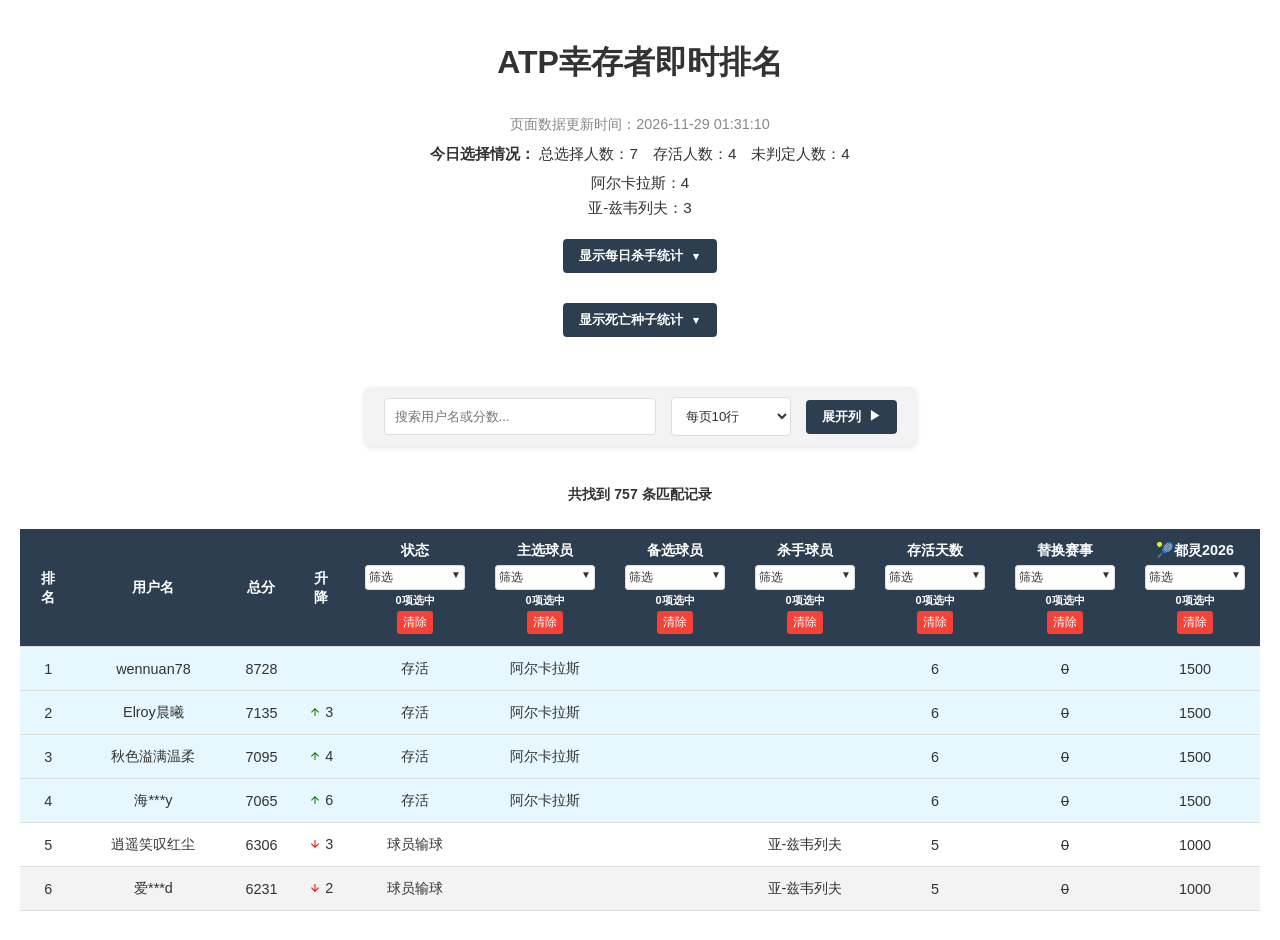
==== atp_instant_ranking.html @ 9f3c2eb7 "自动更新幸存者排名" ====
<!DOCTYPE html>
    <html lang="zh-CN">
    <head>
        <meta charset="UTF-8">
        <meta name="viewport" content="width=device-width, initial-scale=1.0">
        <title>ATP幸存者即时排名</title>
        <style>
        :root {
            --bg-color: #ffffff;
            --text-color: #333333;
            --table-header-bg: #2c3e50;
            --table-header-text: #ffffff;
            --table-row-even: #f3f3f3;
            --table-row-hover: #f1f1f1;
            --table-border: #dddddd;
            --button-bg: #2c3e50;
            --button-text: white;
            --button-hover: #1a252f;
            --button-disabled: #95a5a6;
            --filter-bg: white;
            --filter-text: #333;
            --filter-hover: #f1f1f1;
            --filter-border: #ddd;
            --filter-shadow: rgba(0,0,0,0.2);
            --choice-info: #333;
            --choice-win: #1b7f3a;
            --choice-loss: #c62828;
            --stats-bg: #f2f2f2;
        }
        
        @media (prefers-color-scheme: dark) {
            :root {
                --bg-color: #121212;
                --text-color: #e0e0e0;
                --table-header-bg: #1a1a1a;
                --table-header-text: #ffffff;
                --table-row-even: #1e1e1e;
                --table-row-hover: #2a2a2a;
                --table-border: #444;
                --button-bg: #3a3a3a;
                --button-text: #e0e0e0;
                --button-hover: #4a4a4a;
                --button-disabled: #2a2a2a;
                --filter-bg: #2a2a2a;
                --filter-text: #e0e0e0;
                --filter-hover: #3a3a3a;
                --filter-border: #444;
                --filter-shadow: rgba(0,0,0,0.4);
                --choice-info: #e0e0e0;
                --choice-win: #4caf50;
                --choice-loss: #ef5350;
                --stats-bg: #2a2a2a;
            }
            
            .data-table tbody tr[style*="background-color: #e6f7ff"] {
                background-color: #003545 !important;
            }
            
            del {
                color: #777;
            }
        }
        
        body {
            font-family: Arial, sans-serif;
            margin: 20px;
            background-color: var(--bg-color);
            color: var(--text-color);
        }
        h1 {
            text-align: center;
            color: var(--text-color);
            margin-bottom: 30px;
        }
        .container {
            max-width: 100%;
            margin: 0 auto;
            overflow-x: auto;
            overflow-y: auto;
            min-height: 300px;
            max-height: 100vh;
        }
        .data-table {
            width: 100%;
            border-collapse: collapse;
            margin: 25px 0;
            font-size: 0.9em;
            min-width: 800px;
        }
        .data-table thead tr {
            background-color: var(--table-header-bg);
            color: var(--table-header-text);
            text-align: left;
        }
        .data-table th, 
        .data-table td {
            padding: 12px 15px;
            text-align: center;
            border-bottom: 1px solid var(--table-border);
        }
        .data-table tbody tr:nth-of-type(even) {
            background-color: var(--table-row-even);
        }
        .data-table tbody tr:last-of-type {
            border-bottom: 2px solid var(--table-border);
        }
        .data-table tbody tr:hover {
            background-color: var(--table-row-hover);
            font-weight: bold;
        }
        .data-table th {
            position: sticky;
            top: 0;
            background-color: var(--table-header-bg);
            z-index: 2;
        }
        .data-table thead {
            position: sticky;
            top: 0;
            z-index: 3;
        }
        .controls-container {
            margin: 20px 0;
            text-align: center;
            display: flex;
            justify-content: center;
            gap: 20px;
            align-items: center;
            flex-wrap: wrap;
        }
        #searchInput {
            padding: 10px;
            width: 300px;
            border: 1px solid var(--filter-border);
            border-radius: 4px;
            background-color: var(--filter-bg);
            color: var(--filter-text);
        }
        #rowsPerPage {
            padding: 10px;
            border: 1px solid var(--filter-border);
            border-radius: 4px;
            background-color: var(--filter-bg);
            color: var(--filter-text);
        }
        .pagination {
            display: flex;
            justify-content: center;
            margin: 20px 0;
            gap: 10px;
        }
        .pagination button {
            padding: 8px 16px;
            background-color: var(--button-bg);
            color: var(--button-text);
            border: none;
            border-radius: 4px;
            cursor: pointer;
        }
        .pagination button:hover {
            background-color: var(--button-hover);
        }
        .pagination button:disabled {
            background-color: var(--button-disabled);
            cursor: not-allowed;
        }
        .page-info {
            display: flex;
            align-items: center;
            padding: 0 10px;
        }
        .hidden {
            display: none;
        }
        .choice-info {
            margin: 10px auto 20px;
            text-align: center;
            font-size: 0.95em;
            color: var(--choice-info);
        }
        .choice-info ul {
            list-style: none;
            padding: 0;
            margin: 8px 0 0;
            display: flex;
            flex-direction: column;
            align-items: center;
            gap: 4px;
        }
        .choice-info li {
            display: block;
            margin: 0;
        }
        .choice-info li.choice-extra {
            display: none;
        }
        .choice-list.is-open li.choice-extra {
            display: block;
        }
        .choice-item.choice-win {
            color: var(--choice-win);
            font-weight: 600;
        }
        .choice-item.choice-loss {
            color: var(--choice-loss);
            font-weight: 600;
        }
        .choice-toggle {
            margin-top: 10px;
            padding: 4px 14px;
            font-size: 13px;
            border: 1px solid var(--filter-border);
            border-radius: 4px;
            background: var(--button-bg);
            color: var(--button-text);
            cursor: pointer;
        }
        .choice-toggle:hover {
            background: var(--button-hover);
        }
        /* 多选筛选控件样式 */
        .filter-container {
            display: flex;
            flex-direction: column;
            margin-top: 5px;
            align-items: center;
            justify-content: center;
        }
        .filter-dropdown {
            position: relative;
            display: inline-block;
        }
        .filter-button {
            width: 100px;
            padding: 3px;
            font-size: 12px;
            border: 1px solid var(--filter-border);
            border-radius: 3px;
            background-color: var(--filter-bg);
            cursor: pointer;
            text-align: left;
            overflow: hidden;
            text-overflow: ellipsis;
            white-space: nowrap;
            color: var(--filter-text);
        }
        .filter-button::after {
            content: "▼";
            float: right;
            font-size: 10px;
        }
        .filter-options {
            display: none;
            position: absolute;
            background-color: var(--filter-bg);
            min-width: 120px;
            max-height: 200px;
            overflow-y: auto;
            border: 1px solid var(--filter-border);
            border-radius: 3px;
            z-index: 100;
            box-shadow: 0 2px 5px var(--filter-shadow);
        }
        .filter-options.show {
            display: block;
        }
        .filter-option {
            padding: 5px 10px;
            cursor: pointer;
            display: flex;
            align-items: center;
            color: var(--filter-text);
            background-color: var(--filter-bg);
        }
        .filter-option:hover {
            background-color: var(--filter-hover);
        }
        .filter-option label {
            cursor: pointer;
            color: var(--filter-text);
            margin-left: 5px;
            width: 100%;
        }
        .filter-option input {
            margin-right: 5px;
            cursor: pointer;
        }
        .filter-option input:checked + label {
            font-weight: bold;
        }
        .filter-summary {
            font-size: 11px;
            color: var(table-header-text);
            margin-top: 3px;
            text-align: center;
        }
        .clear-button {
            padding: 3px 6px;
            margin-top: 3px;
            font-size: 12px;
            border: none;
            border-radius: 3px;
            background-color: #f44336;
            color: white;
            cursor: pointer;
        }
        .clear-button:hover {
            background-color: #d32f2f;
        }
        .match-count {
            text-align: center;
            margin: 10px 0;
            font-size: 14px;
            color: var(--text-color);
            font-weight: bold;
        }
        .select-all-container {
            display: flex;
            justify-content: space-between;
            padding: 5px 10px;
            border-bottom: 1px solid var(--table-border);
        }
        .select-all-btn, .deselect-all-btn {
            padding: 2px 5px;
            font-size: 11px;
            border: 1px solid var(--filter-border);
            border-radius: 3px;
            background-color: var(--filter-bg);
            cursor: pointer;
            color: var(--filter-text);
        }
        .select-all-btn:hover {
            background-color: var(--filter-hover);
        }
        .deselect-all-btn:hover {
            background-color: var(--filter-hover);
        }
        
        /* 统计表格样式 */
        #statsTable table {
            margin: 0 auto;
            border-collapse: collapse;
            border: 1px solid var(--table-border);
            font-size: 0.95em;
        }
        #statsTable th {
            background-color: var(--stats-bg);
            padding: 8px 12px;
            border: 1px solid var(--table-border);
        }
        #statsTable td {
            padding: 8px 12px;
            border: 1px solid var(--table-border);
        }
        .stats-container {
            margin: 20px auto;
            text-align: center;
            max-width: 800px;
        }
        .toggle-stats-btn {
            padding: 8px 16px;
            background-color: var(--button-bg);
            color: var(--button-text);
            border: none;
            border-radius: 4px;
            cursor: pointer;
            margin-bottom: 10px;
            transition: all 0.3s;
            display: inline-flex;
            align-items: center;
            justify-content: center;
            gap: 8px;
        }
        .toggle-stats-btn:hover {
            background-color: var(--button-hover);
        }
        .btn-text {
            font-weight: bold;
        }
        .arrow-icon {
            font-size: 0.8em;
            transition: transform 0.3s;
        }
        .stats-table {
            width: 100%;
            border-collapse: collapse;
            margin: 0 auto;
            font-size: 0.9em;
            background-color: var(--bg-color);
            color: var(--text-color);
        }
        .stats-table th {
            background-color: var(--table-header-bg);
            color: var(--table-header-text);
            padding: 8px 12px;
            border: 1px solid var(--table-border);
            text-align: center;
        }
        .stats-table td {
            padding: 8px 12px;
            border: 1px solid var(--table-border);
            text-align: center;
            background-color: var(--bg-color);
        }
        .stats-table tr:nth-child(even) td {
            background-color: var(--table-row-even);
        }
        .stats-table tr:hover td {
            background-color: var(--table-row-hover);
            font-weight: bold;
        }
        .hidden {
            display: none;
        }
        /* 新增的展开/收起按钮样式 */
        .controls-wrapper {
            display: flex;
            justify-content: center;
            margin: 20px 0;
        }
        
        .controls-container {
            display: flex;
            align-items: center;
            gap: 15px;
            background: var(--table-row-even);
            padding: 10px 20px;
            border-radius: 8px;
            box-shadow: 0 2px 5px rgba(0,0,0,0.1);
        }
        
        .expand-toggle-btn {
            padding: 8px 16px;
            background-color: var(--button-bg);
            color: var(--button-text);
            border: none;
            border-radius: 4px;
            cursor: pointer;
            transition: all 0.3s;
            display: inline-flex;
            align-items: center;
            justify-content: center;
            gap: 8px;
            font-weight: bold;
            white-space: nowrap;
        }
        
        .expand-toggle-btn:hover {
            background-color: var(--button-hover);
        }
        
        .expand-icon {
            font-size: 0.9em;
        }
        
        .collapsed .expandable-column {
            display: none;
        }

        .data-table tbody tr.has-picks {
            cursor: pointer;
        }

        .data-table tbody tr.has-picks:hover {
            background-color: var(--table-row-hover);
        }

        .data-table tbody tr.picks-open {
            box-shadow: inset 3px 0 0 #3498db;
        }

        .pick-detail-row td {
            background-color: var(--stats-bg);
            text-align: left;
            padding: 10px 16px;
            font-size: 0.95em;
            line-height: 1.6;
        }

        .pick-detail-label {
            font-weight: bold;
            margin-right: 8px;
        }
    </style>
    </head>
    <body>
        <div class="container">
            <h1>ATP幸存者即时排名</h1>
            <div style="text-align: center; color: #888; font-size: 0.9em; margin-bottom: 10px;">
                页面数据更新时间：2026-11-29 01:31:10
            </div>
            <div class="choice-info"><strong>今日选择情况：</strong> 总选择人数：7　存活人数：4　未判定人数：4<ul class="choice-list"><li class="choice-item choice-pending">阿尔卡拉斯：4</li><li class="choice-item choice-pending">亚-兹韦列夫：3</li></ul></div>
            
            <div class="stats-container">
                <button class="toggle-stats-btn" onclick="toggleStatsTable('statsTable1')">
                    <span class="btn-text">显示每日杀手统计</span>
                    <span class="arrow-icon">▼</span>
                </button>
                <div id="statsTable1" class="hidden">
                    <table class="dataframe dataframe stats-table">
  <thead>
    <tr style="text-align: right;">
      <th>天数</th>
      <th>杀手球员1</th>
      <th>死亡人数1</th>
      <th>杀手球员2</th>
      <th>死亡人数2</th>
    </tr>
  </thead>
  <tbody>
    <tr>
      <td>3</td>
      <td>蒂亚福</td>
      <td>1</td>
      <td></td>
      <td></td>
    </tr>
    <tr>
      <td>5</td>
      <td>亚-兹韦列夫</td>
      <td>3</td>
      <td></td>
      <td></td>
    </tr>
  </tbody>
</table>
                </div>
            </div>
    
            
            <div class="stats-container">
                <button class="toggle-stats-btn" onclick="toggleStatsTable('statsTable2')">
                    <span class="btn-text">显示死亡种子统计</span>
                    <span class="arrow-icon">▼</span>
                </button>
                <div id="statsTable2" class="hidden">
                    <table class="dataframe dataframe stats-table">
  <thead>
    <tr style="text-align: right;">
      <th>天数</th>
      <th>死亡人数</th>
      <th>死亡种子</th>
    </tr>
  </thead>
  <tbody>
    <tr>
      <td>3</td>
      <td>1</td>
      <td>回破(2)</td>
    </tr>
    <tr>
      <td>5</td>
      <td>3</td>
      <td>逍遥笑叹红尘(2), 爱***d(4), r***i(6)</td>
    </tr>
  </tbody>
</table>
                </div>
            </div>
    
            <div class="controls-wrapper">
                <div class="controls-container">
                    <div>
                        <input type="text" id="searchInput" placeholder="搜索用户名或分数..." style="width: 250px;">
                    </div>
                    <div>
                        <select id="rowsPerPage" style="width: 120px;">
                            <option value="10">每页10行</option>
                            <option value="25">每页25行</option>
                            <option value="50">每页50行</option>
                            <option value="100">每页100行</option>
                            <option value="0">显示全部</option>
                        </select>
                    </div>
                    <button id="expandToggleBtn" class="expand-toggle-btn">
                        <span class="btn-text">展开列</span>
                        <span class="expand-icon">▶</span>
                    </button>
                </div>
            </div>
            <div id="matchCount" class="match-count">共找到 757 条记录</div>
            <div class="data-table-wrapper">
                <table class="dataframe dataframe data-table">
<thead>
<tr style="text-align: right;">
<th>排名</th>
<th>用户名</th>
<th>总分</th>
<th>升降</th>
<th>状态</th>
<th>主选球员</th>
<th>备选球员</th>
<th>杀手球员</th>
<th>存活天数</th>
<th>替换赛事</th>
<th>🎾都灵2026</th>
<th class="expandable-column">美网</th>
<th class="expandable-column">温网</th>
<th class="expandable-column">法网</th>
<th class="expandable-column">澳网</th>
<th class="expandable-column">都灵2025</th>
<th class="expandable-column">巴黎</th>
<th class="expandable-column">印第安维尔斯</th>
<th class="expandable-column">蒙特利尔</th>
<th class="expandable-column">上海</th>
<th class="expandable-column">罗马</th>
<th class="expandable-column">辛辛那提</th>
<th class="expandable-column">马德里</th>
<th class="expandable-column">迈阿密</th>
<th class="expandable-column">蒙特卡洛</th>
<th class="expandable-column">汉堡</th>
<th class="expandable-column">杭州</th>
<th class="expandable-column">伊斯特本</th>
<th class="expandable-column">斯海尔托亨博斯</th>
<th class="expandable-column">华盛顿</th>
<th class="expandable-column">北京</th>
<th class="expandable-column">巴塞尔</th>
<th class="expandable-column">多哈</th>
<th class="expandable-column">慕尼黑</th>
<th class="expandable-column">伦敦</th>
<th class="expandable-column">格施塔德</th>
<th class="expandable-column">温斯顿塞勒姆</th>
<th class="expandable-column">斯德哥尔摩</th>
<th class="expandable-column">鹿特丹</th>
<th class="expandable-column">香港</th>
<th class="expandable-column">阿卡普尔科</th>
<th class="expandable-column">蒙彼利埃</th>
<th class="expandable-column">基茨比厄尔</th>
<th class="expandable-column">阿拉木图</th>
<th class="expandable-column">阿德莱德</th>
<th class="expandable-column">休斯顿</th>
</tr>
</thead>
<tbody>
<tr class="has-picks" data-picks="亚-兹韦列夫 → 蒂亚福 → 谢尔顿 → 阿尔卡拉斯 → 亚-兹韦列夫 → 阿尔卡拉斯" style="background-color: #e6f7ff;" title="点击查看选人明细">
<td>1</td>
<td>wennuan78</td>
<td>8728</td>
<td></td>
<td>存活</td>
<td>阿尔卡拉斯</td>
<td></td>
<td></td>
<td>6</td>
<td><del>0</del></td>
<td>1500</td>
<td class="expandable-column">1300</td>
<td class="expandable-column">300</td>
<td class="expandable-column">100</td>
<td class="expandable-column">23</td>
<td class="expandable-column">1500</td>
<td class="expandable-column">1000</td>
<td class="expandable-column">650</td>
<td class="expandable-column">300</td>
<td class="expandable-column">300</td>
<td class="expandable-column">75</td>
<td class="expandable-column"><del>75</del></td>
<td class="expandable-column"><del>30</del></td>
<td class="expandable-column"><del>20</del></td>
<td class="expandable-column">650</td>
<td class="expandable-column">200</td>
<td class="expandable-column">165</td>
<td class="expandable-column">165</td>
<td class="expandable-column">100</td>
<td class="expandable-column">100</td>
<td class="expandable-column">100</td>
<td class="expandable-column">100</td>
<td class="expandable-column">100</td>
<td class="expandable-column"><del>75</del></td>
<td class="expandable-column"><del>75</del></td>
<td class="expandable-column"><del>50</del></td>
<td class="expandable-column"><del>50</del></td>
<td class="expandable-column"><del>50</del></td>
<td class="expandable-column"><del>33</del></td>
<td class="expandable-column"><del>25</del></td>
<td class="expandable-column"><del>25</del></td>
<td class="expandable-column"><del>13</del></td>
<td class="expandable-column"><del>13</del></td>
<td class="expandable-column"><del>0</del></td>
<td class="expandable-column"><del>0</del></td>
<td class="expandable-column"><del>0</del></td>
</tr>
<tr class="has-picks" data-picks="亚-兹韦列夫 → 蒂亚福 → 谢尔顿 → 阿尔卡拉斯 → 亚-兹韦列夫 → 阿尔卡拉斯" style="background-color: #e6f7ff;" title="点击查看选人明细">
<td>2</td>
<td>Elroy晨曦</td>
<td>7135</td>
<td>
<span style="display: inline-flex; align-items: center;">
<svg fill="green" height="12" style="margin-right: 4px;" viewbox="0 0 24 24" width="12" xmlns="http://www.w3.org/2000/svg">
<path d="M4 12l1.41 1.41L11 7.83V20h2V7.83l5.59 5.58L20 12l-8-8-8 8z"></path>
</svg>3
</span>
</td>
<td>存活</td>
<td>阿尔卡拉斯</td>
<td></td>
<td></td>
<td>6</td>
<td><del>0</del></td>
<td>1500</td>
<td class="expandable-column">75</td>
<td class="expandable-column">300</td>
<td class="expandable-column">200</td>
<td class="expandable-column">800</td>
<td class="expandable-column">1500</td>
<td class="expandable-column">50</td>
<td class="expandable-column">650</td>
<td class="expandable-column">400</td>
<td class="expandable-column">30</td>
<td class="expandable-column">40</td>
<td class="expandable-column"><del>10</del></td>
<td class="expandable-column"><del>10</del></td>
<td class="expandable-column"><del>10</del></td>
<td class="expandable-column">650</td>
<td class="expandable-column">75</td>
<td class="expandable-column"><del>25</del></td>
<td class="expandable-column">100</td>
<td class="expandable-column"><del>25</del></td>
<td class="expandable-column"><del>0</del></td>
<td class="expandable-column">100</td>
<td class="expandable-column"><del>75</del></td>
<td class="expandable-column">200</td>
<td class="expandable-column">100</td>
<td class="expandable-column"><del>75</del></td>
<td class="expandable-column"><del>50</del></td>
<td class="expandable-column"><del>25</del></td>
<td class="expandable-column"><del>38</del></td>
<td class="expandable-column"><del>33</del></td>
<td class="expandable-column">100</td>
<td class="expandable-column">100</td>
<td class="expandable-column"><del>13</del></td>
<td class="expandable-column"><del>0</del></td>
<td class="expandable-column"><del>50</del></td>
<td class="expandable-column"><del>13</del></td>
<td class="expandable-column">165</td>
</tr>
<tr class="has-picks" data-picks="亚-兹韦列夫 → 阿尔卡拉斯 → 谢尔顿 → 梅德韦杰夫 → 亚-兹韦列夫 → 阿尔卡拉斯" style="background-color: #e6f7ff;" title="点击查看选人明细">
<td>3</td>
<td>秋色溢满温柔</td>
<td>7095</td>
<td>
<span style="display: inline-flex; align-items: center;">
<svg fill="green" height="12" style="margin-right: 4px;" viewbox="0 0 24 24" width="12" xmlns="http://www.w3.org/2000/svg">
<path d="M4 12l1.41 1.41L11 7.83V20h2V7.83l5.59 5.58L20 12l-8-8-8 8z"></path>
</svg>4
</span>
</td>
<td>存活</td>
<td>阿尔卡拉斯</td>
<td></td>
<td></td>
<td>6</td>
<td><del>0</del></td>
<td>1500</td>
<td class="expandable-column">800</td>
<td class="expandable-column">100</td>
<td class="expandable-column">400</td>
<td class="expandable-column">75</td>
<td class="expandable-column">1500</td>
<td class="expandable-column">50</td>
<td class="expandable-column">75</td>
<td class="expandable-column">75</td>
<td class="expandable-column">400</td>
<td class="expandable-column"><del>40</del></td>
<td class="expandable-column"><del>10</del></td>
<td class="expandable-column"><del>20</del></td>
<td class="expandable-column">400</td>
<td class="expandable-column">650</td>
<td class="expandable-column">75</td>
<td class="expandable-column"><del>0</del></td>
<td class="expandable-column">165</td>
<td class="expandable-column"><del>13</del></td>
<td class="expandable-column"><del>25</del></td>
<td class="expandable-column">100</td>
<td class="expandable-column">75</td>
<td class="expandable-column">50</td>
<td class="expandable-column">200</td>
<td class="expandable-column">75</td>
<td class="expandable-column"><del>50</del></td>
<td class="expandable-column"><del>25</del></td>
<td class="expandable-column"><del>50</del></td>
<td class="expandable-column"><del>0</del></td>
<td class="expandable-column"><del>0</del></td>
<td class="expandable-column">330</td>
<td class="expandable-column"><del>0</del></td>
<td class="expandable-column"><del>13</del></td>
<td class="expandable-column"><del>0</del></td>
<td class="expandable-column"><del>0</del></td>
<td class="expandable-column"><del>0</del></td>
</tr>
<tr class="has-picks" data-picks="亚-兹韦列夫 → 阿尔卡拉斯 → 谢尔顿 → 梅德韦杰夫 → 亚-兹韦列夫 → 阿尔卡拉斯" style="background-color: #e6f7ff;" title="点击查看选人明细">
<td>4</td>
<td>海***y</td>
<td>7065</td>
<td>
<span style="display: inline-flex; align-items: center;">
<svg fill="green" height="12" style="margin-right: 4px;" viewbox="0 0 24 24" width="12" xmlns="http://www.w3.org/2000/svg">
<path d="M4 12l1.41 1.41L11 7.83V20h2V7.83l5.59 5.58L20 12l-8-8-8 8z"></path>
</svg>6
</span>
</td>
<td>存活</td>
<td>阿尔卡拉斯</td>
<td></td>
<td></td>
<td>6</td>
<td><del>0</del></td>
<td>1500</td>
<td class="expandable-column">2000</td>
<td class="expandable-column">100</td>
<td class="expandable-column">100</td>
<td class="expandable-column">0</td>
<td class="expandable-column">1500</td>
<td class="expandable-column">50</td>
<td class="expandable-column">75</td>
<td class="expandable-column"><del>20</del></td>
<td class="expandable-column">30</td>
<td class="expandable-column">400</td>
<td class="expandable-column">30</td>
<td class="expandable-column"><del>20</del></td>
<td class="expandable-column">40</td>
<td class="expandable-column">650</td>
<td class="expandable-column">50</td>
<td class="expandable-column"><del>25</del></td>
<td class="expandable-column"><del>25</del></td>
<td class="expandable-column"><del>13</del></td>
<td class="expandable-column"><del>25</del></td>
<td class="expandable-column">100</td>
<td class="expandable-column">75</td>
<td class="expandable-column"><del>0</del></td>
<td class="expandable-column">50</td>
<td class="expandable-column">50</td>
<td class="expandable-column"><del>0</del></td>
<td class="expandable-column"><del>25</del></td>
<td class="expandable-column">100</td>
<td class="expandable-column"><del>0</del></td>
<td class="expandable-column"><del>0</del></td>
<td class="expandable-column"><del>0</del></td>
<td class="expandable-column"><del>0</del></td>
<td class="expandable-column"><del>13</del></td>
<td class="expandable-column">165</td>
<td class="expandable-column"><del>0</del></td>
<td class="expandable-column"><del>0</del></td>
</tr>
<tr class="has-picks" data-picks="菲斯 → 阿尔卡拉斯 → 亚-兹韦列夫 → 梅德韦杰夫 → 阿尔卡拉斯 → 亚-兹韦列夫" title="点击查看选人明细">
<td>5</td>
<td>逍遥笑叹红尘</td>
<td>6306</td>
<td>
<span style="display: inline-flex; align-items: center;">
<svg fill="red" height="12" style="margin-right: 4px;" viewbox="0 0 24 24" width="12" xmlns="http://www.w3.org/2000/svg">
<path d="M4 12l1.41-1.41L11 16.17V4h2v12.17l5.59-5.58L20 12l-8 8-8-8z"></path>
</svg>3
</span>
</td>
<td>球员输球</td>
<td></td>
<td></td>
<td>亚-兹韦列夫</td>
<td>5</td>
<td><del>0</del></td>
<td>1000</td>
<td class="expandable-column">2000</td>
<td class="expandable-column">200</td>
<td class="expandable-column">36</td>
<td class="expandable-column">10</td>
<td class="expandable-column">1000</td>
<td class="expandable-column"><del>10</del></td>
<td class="expandable-column">75</td>
<td class="expandable-column">75</td>
<td class="expandable-column">30</td>
<td class="expandable-column"><del>10</del></td>
<td class="expandable-column"><del>10</del></td>
<td class="expandable-column">20</td>
<td class="expandable-column">50</td>
<td class="expandable-column">650</td>
<td class="expandable-column"><del>75</del></td>
<td class="expandable-column"><del>25</del></td>
<td class="expandable-column">165</td>
<td class="expandable-column"><del>38</del></td>
<td class="expandable-column"><del>0</del></td>
<td class="expandable-column">100</td>
<td class="expandable-column">100</td>
<td class="expandable-column">100</td>
<td class="expandable-column"><del>50</del></td>
<td class="expandable-column">100</td>
<td class="expandable-column"><del>0</del></td>
<td class="expandable-column"><del>0</del></td>
<td class="expandable-column"><del>50</del></td>
<td class="expandable-column">330</td>
<td class="expandable-column"><del>25</del></td>
<td class="expandable-column"><del>25</del></td>
<td class="expandable-column"><del>0</del></td>
<td class="expandable-column"><del>13</del></td>
<td class="expandable-column">100</td>
<td class="expandable-column"><del>13</del></td>
<td class="expandable-column">165</td>
</tr>
<tr class="has-picks" data-picks="亚-兹韦列夫 → 阿尔卡拉斯 → 谢尔顿 → 梅德韦杰夫 → 阿尔卡拉斯 → 亚-兹韦列夫" title="点击查看选人明细">
<td>6</td>
<td>爱***d</td>
<td>6231</td>
<td>
<span style="display: inline-flex; align-items: center;">
<svg fill="red" height="12" style="margin-right: 4px;" viewbox="0 0 24 24" width="12" xmlns="http://www.w3.org/2000/svg">
<path d="M4 12l1.41-1.41L11 16.17V4h2v12.17l5.59-5.58L20 12l-8 8-8-8z"></path>
</svg>2
</span>
</td>
<td>球员输球</td>
<td></td>
<td></td>
<td>亚-兹韦列夫</td>
<td>5</td>
<td><del>0</del></td>
<td>1000</td>
<td class="expandable-column">75</td>
<td class="expandable-column">100</td>
<td class="expandable-column">36</td>
<td class="expandable-column">1300</td>
<td class="expandable-column">1000</td>
<td class="expandable-column">50</td>
<td class="expandable-column">400</td>
<td class="expandable-column"><del>10</del></td>
<td class="expandable-column">100</td>
<td class="expandable-column"><del>40</del></td>
<td class="expandable-column">400</td>
<td class="expandable-column"><del>10</del></td>
<td class="expandable-column">50</td>
<td class="expandable-column">650</td>
<td class="expandable-column">75</td>
<td class="expandable-column"><del>25</del></td>
<td class="expandable-column">100</td>
<td class="expandable-column"><del>50</del></td>
<td class="expandable-column"><del>0</del></td>
<td class="expandable-column">100</td>
<td class="expandable-column">100</td>
<td class="expandable-column">100</td>
<td class="expandable-column">330</td>
<td class="expandable-column"><del>50</del></td>
<td class="expandable-column">100</td>
<td class="expandable-column"><del>25</del></td>
<td class="expandable-column"><del>50</del></td>
<td class="expandable-column"><del>33</del></td>
<td class="expandable-column"><del>13</del></td>
<td class="expandable-column"><del>25</del></td>
<td class="expandable-column"><del>38</del></td>
<td class="expandable-column"><del>0</del></td>
<td class="expandable-column">165</td>
<td class="expandable-column"><del>0</del></td>
<td class="expandable-column"><del>0</del></td>
</tr>
<tr class="has-picks" data-picks="亚-兹韦列夫 → 阿尔卡拉斯 → 谢尔顿 → 梅德韦杰夫 → 阿尔卡拉斯 → 亚-兹韦列夫" title="点击查看选人明细">
<td>7</td>
<td>r***i</td>
<td>6126</td>
<td>
<span style="display: inline-flex; align-items: center;">
<svg fill="red" height="12" style="margin-right: 4px;" viewbox="0 0 24 24" width="12" xmlns="http://www.w3.org/2000/svg">
<path d="M4 12l1.41-1.41L11 16.17V4h2v12.17l5.59-5.58L20 12l-8 8-8-8z"></path>
</svg>1
</span>
</td>
<td>球员输球</td>
<td></td>
<td></td>
<td>亚-兹韦列夫</td>
<td>5</td>
<td><del>0</del></td>
<td>1000</td>
<td class="expandable-column">50</td>
<td class="expandable-column">100</td>
<td class="expandable-column">36</td>
<td class="expandable-column">1300</td>
<td class="expandable-column">1000</td>
<td class="expandable-column">50</td>
<td class="expandable-column">75</td>
<td class="expandable-column">75</td>
<td class="expandable-column">30</td>
<td class="expandable-column"><del>10</del></td>
<td class="expandable-column"><del>10</del></td>
<td class="expandable-column"><del>10</del></td>
<td class="expandable-column">40</td>
<td class="expandable-column">650</td>
<td class="expandable-column"><del>75</del></td>
<td class="expandable-column"><del>50</del></td>
<td class="expandable-column">165</td>
<td class="expandable-column"><del>25</del></td>
<td class="expandable-column"><del>25</del></td>
<td class="expandable-column">100</td>
<td class="expandable-column">330</td>
<td class="expandable-column">100</td>
<td class="expandable-column">330</td>
<td class="expandable-column"><del>25</del></td>
<td class="expandable-column">165</td>
<td class="expandable-column"><del>0</del></td>
<td class="expandable-column"><del>38</del></td>
<td class="expandable-column">330</td>
<td class="expandable-column"><del>25</del></td>
<td class="expandable-column">200</td>
<td class="expandable-column"><del>50</del></td>
<td class="expandable-column"><del>0</del></td>
<td class="expandable-column"><del>0</del></td>
<td class="expandable-column"><del>13</del></td>
<td class="expandable-column"><del>50</del></td>
</tr>
<tr class="has-picks" data-picks="亚-兹韦列夫 → 阿尔卡拉斯 → 谢尔顿 → 蒂亚福" title="点击查看选人明细">
<td>8</td>
<td>回破</td>
<td>5206</td>
<td>
<span style="display: inline-flex; align-items: center;">
<svg fill="red" height="12" style="margin-right: 4px;" viewbox="0 0 24 24" width="12" xmlns="http://www.w3.org/2000/svg">
<path d="M4 12l1.41-1.41L11 16.17V4h2v12.17l5.59-5.58L20 12l-8 8-8-8z"></path>
</svg>6
</span>
</td>
<td>球员输球</td>
<td></td>
<td></td>
<td>蒂亚福</td>
<td>3</td>
<td><del>0</del></td>
<td>450</td>
<td class="expandable-column">400</td>
<td class="expandable-column">30</td>
<td class="expandable-column">36</td>
<td class="expandable-column">75</td>
<td class="expandable-column">450</td>
<td class="expandable-column">650</td>
<td class="expandable-column">650</td>
<td class="expandable-column"><del>10</del></td>
<td class="expandable-column">100</td>
<td class="expandable-column"><del>40</del></td>
<td class="expandable-column">75</td>
<td class="expandable-column"><del>10</del></td>
<td class="expandable-column">50</td>
<td class="expandable-column">650</td>
<td class="expandable-column">330</td>
<td class="expandable-column"><del>38</del></td>
<td class="expandable-column"><del>0</del></td>
<td class="expandable-column">50</td>
<td class="expandable-column"><del>0</del></td>
<td class="expandable-column">100</td>
<td class="expandable-column">200</td>
<td class="expandable-column">330</td>
<td class="expandable-column">50</td>
<td class="expandable-column"><del>25</del></td>
<td class="expandable-column"><del>0</del></td>
<td class="expandable-column"><del>0</del></td>
<td class="expandable-column"><del>0</del></td>
<td class="expandable-column">330</td>
<td class="expandable-column"><del>0</del></td>
<td class="expandable-column">200</td>
<td class="expandable-column"><del>50</del></td>
<td class="expandable-column"><del>0</del></td>
<td class="expandable-column"><del>0</del></td>
<td class="expandable-column"><del>0</del></td>
<td class="expandable-column"><del>0</del></td>
</tr>
<tr>
<td>9</td>
<td>卷毛Flis</td>
<td>4086</td>
<td>
<span style="display: inline-flex; align-items: center;">
<svg fill="red" height="12" style="margin-right: 4px;" viewbox="0 0 24 24" width="12" xmlns="http://www.w3.org/2000/svg">
<path d="M4 12l1.41-1.41L11 16.17V4h2v12.17l5.59-5.58L20 12l-8 8-8-8z"></path>
</svg>1
</span>
</td>
<td>未参赛</td>
<td></td>
<td></td>
<td></td>
<td></td>
<td><del>0</del></td>
<td>0</td>
<td class="expandable-column">1300</td>
<td class="expandable-column">50</td>
<td class="expandable-column">23</td>
<td class="expandable-column">23</td>
<td class="expandable-column">0</td>
<td class="expandable-column">50</td>
<td class="expandable-column"><del>10</del></td>
<td class="expandable-column">650</td>
<td class="expandable-column">30</td>
<td class="expandable-column">100</td>
<td class="expandable-column"><del>10</del></td>
<td class="expandable-column">30</td>
<td class="expandable-column"><del>10</del></td>
<td class="expandable-column">650</td>
<td class="expandable-column"><del>75</del></td>
<td class="expandable-column">100</td>
<td class="expandable-column">165</td>
<td class="expandable-column"><del>38</del></td>
<td class="expandable-column"><del>0</del></td>
<td class="expandable-column">200</td>
<td class="expandable-column"><del>75</del></td>
<td class="expandable-column">100</td>
<td class="expandable-column"><del>50</del></td>
<td class="expandable-column"><del>50</del></td>
<td class="expandable-column"><del>50</del></td>
<td class="expandable-column"><del>0</del></td>
<td class="expandable-column"><del>0</del></td>
<td class="expandable-column"><del>33</del></td>
<td class="expandable-column">165</td>
<td class="expandable-column">100</td>
<td class="expandable-column"><del>13</del></td>
<td class="expandable-column">250</td>
<td class="expandable-column">100</td>
<td class="expandable-column"><del>0</del></td>
<td class="expandable-column"><del>50</del></td>
</tr>
<tr>
<td>9</td>
<td>强化型米斯prototype</td>
<td>4086</td>
<td>
<span style="display: inline-flex; align-items: center;">
<svg fill="red" height="12" style="margin-right: 4px;" viewbox="0 0 24 24" width="12" xmlns="http://www.w3.org/2000/svg">
<path d="M4 12l1.41-1.41L11 16.17V4h2v12.17l5.59-5.58L20 12l-8 8-8-8z"></path>
</svg>1
</span>
</td>
<td>未参赛</td>
<td></td>
<td></td>
<td></td>
<td></td>
<td><del>0</del></td>
<td>0</td>
<td class="expandable-column">1300</td>
<td class="expandable-column">300</td>
<td class="expandable-column">36</td>
<td class="expandable-column">10</td>
<td class="expandable-column">0</td>
<td class="expandable-column">50</td>
<td class="expandable-column">200</td>
<td class="expandable-column"><del>10</del></td>
<td class="expandable-column">100</td>
<td class="expandable-column">40</td>
<td class="expandable-column"><del>30</del></td>
<td class="expandable-column"><del>10</del></td>
<td class="expandable-column">75</td>
<td class="expandable-column">650</td>
<td class="expandable-column">75</td>
<td class="expandable-column"><del>0</del></td>
<td class="expandable-column"><del>0</del></td>
<td class="expandable-column">50</td>
<td class="expandable-column"><del>0</del></td>
<td class="expandable-column">100</td>
<td class="expandable-column">75</td>
<td class="expandable-column">330</td>
<td class="expandable-column">330</td>
<td class="expandable-column"><del>50</del></td>
<td class="expandable-column"><del>50</del></td>
<td class="expandable-column"><del>7</del></td>
<td class="expandable-column"><del>50</del></td>
<td class="expandable-column"><del>33</del></td>
<td class="expandable-column"><del>13</del></td>
<td class="expandable-column">200</td>
<td class="expandable-column"><del>0</del></td>
<td class="expandable-column"><del>13</del></td>
<td class="expandable-column">165</td>
<td class="expandable-column"><del>0</del></td>
<td class="expandable-column"><del>38</del></td>
</tr>
<tr>
<td>11</td>
<td>荞二皮</td>
<td>4006</td>
<td></td>
<td>未参赛</td>
<td></td>
<td></td>
<td></td>
<td></td>
<td><del>0</del></td>
<td>0</td>
<td class="expandable-column">150</td>
<td class="expandable-column">100</td>
<td class="expandable-column">36</td>
<td class="expandable-column">1300</td>
<td class="expandable-column">0</td>
<td class="expandable-column">50</td>
<td class="expandable-column"><del>10</del></td>
<td class="expandable-column"><del>40</del></td>
<td class="expandable-column"><del>30</del></td>
<td class="expandable-column">75</td>
<td class="expandable-column">200</td>
<td class="expandable-column">75</td>
<td class="expandable-column">75</td>
<td class="expandable-column">650</td>
<td class="expandable-column"><del>75</del></td>
<td class="expandable-column">100</td>
<td class="expandable-column"><del>50</del></td>
<td class="expandable-column"><del>38</del></td>
<td class="expandable-column">100</td>
<td class="expandable-column">200</td>
<td class="expandable-column"><del>75</del></td>
<td class="expandable-column">100</td>
<td class="expandable-column"><del>50</del></td>
<td class="expandable-column">200</td>
<td class="expandable-column"><del>50</del></td>
<td class="expandable-column"><del>0</del></td>
<td class="expandable-column">100</td>
<td class="expandable-column">330</td>
<td class="expandable-column"><del>38</del></td>
<td class="expandable-column"><del>25</del></td>
<td class="expandable-column"><del>13</del></td>
<td class="expandable-column"><del>0</del></td>
<td class="expandable-column">165</td>
<td class="expandable-column"><del>0</del></td>
<td class="expandable-column"><del>38</del></td>
</tr>
<tr>
<td>12</td>
<td>ElvisD95</td>
<td>3980</td>
<td></td>
<td>未参赛</td>
<td></td>
<td></td>
<td></td>
<td></td>
<td><del>0</del></td>
<td>0</td>
<td class="expandable-column">800</td>
<td class="expandable-column">600</td>
<td class="expandable-column">10</td>
<td class="expandable-column">600</td>
<td class="expandable-column">0</td>
<td class="expandable-column">50</td>
<td class="expandable-column">400</td>
<td class="expandable-column"><del>10</del></td>
<td class="expandable-column">30</td>
<td class="expandable-column">40</td>
<td class="expandable-column"><del>30</del></td>
<td class="expandable-column"><del>10</del></td>
<td class="expandable-column">50</td>
<td class="expandable-column">650</td>
<td class="expandable-column">75</td>
<td class="expandable-column"><del>38</del></td>
<td class="expandable-column"><del>13</del></td>
<td class="expandable-column"><del>25</del></td>
<td class="expandable-column"><del>0</del></td>
<td class="expandable-column">75</td>
<td class="expandable-column"><del>25</del></td>
<td class="expandable-column">200</td>
<td class="expandable-column">50</td>
<td class="expandable-column">50</td>
<td class="expandable-column">50</td>
<td class="expandable-column"><del>0</del></td>
<td class="expandable-column"><del>0</del></td>
<td class="expandable-column"><del>33</del></td>
<td class="expandable-column"><del>25</del></td>
<td class="expandable-column">200</td>
<td class="expandable-column"><del>13</del></td>
<td class="expandable-column"><del>0</del></td>
<td class="expandable-column">50</td>
<td class="expandable-column"><del>0</del></td>
<td class="expandable-column"><del>0</del></td>
</tr>
<tr>
<td>13</td>
<td>苟***术</td>
<td>3975</td>
<td></td>
<td>未参赛</td>
<td></td>
<td></td>
<td></td>
<td></td>
<td><del>0</del></td>
<td>0</td>
<td class="expandable-column">800</td>
<td class="expandable-column">100</td>
<td class="expandable-column">100</td>
<td class="expandable-column">75</td>
<td class="expandable-column">0</td>
<td class="expandable-column">650</td>
<td class="expandable-column"><del>10</del></td>
<td class="expandable-column"><del>10</del></td>
<td class="expandable-column">30</td>
<td class="expandable-column">40</td>
<td class="expandable-column">100</td>
<td class="expandable-column"><del>10</del></td>
<td class="expandable-column">40</td>
<td class="expandable-column">650</td>
<td class="expandable-column">100</td>
<td class="expandable-column"><del>38</del></td>
<td class="expandable-column"><del>0</del></td>
<td class="expandable-column"><del>25</del></td>
<td class="expandable-column"><del>25</del></td>
<td class="expandable-column">100</td>
<td class="expandable-column">75</td>
<td class="expandable-column">200</td>
<td class="expandable-column">50</td>
<td class="expandable-column">500</td>
<td class="expandable-column"><del>13</del></td>
<td class="expandable-column"><del>0</del></td>
<td class="expandable-column"><del>50</del></td>
<td class="expandable-column"><del>33</del></td>
<td class="expandable-column"><del>13</del></td>
<td class="expandable-column">200</td>
<td class="expandable-column"><del>13</del></td>
<td class="expandable-column"><del>13</del></td>
<td class="expandable-column">165</td>
<td class="expandable-column"><del>13</del></td>
<td class="expandable-column"><del>0</del></td>
</tr>
<tr>
<td>14</td>
<td>tenfoynis</td>
<td>3920</td>
<td></td>
<td>未参赛</td>
<td></td>
<td></td>
<td></td>
<td></td>
<td><del>0</del></td>
<td>0</td>
<td class="expandable-column">150</td>
<td class="expandable-column">100</td>
<td class="expandable-column">100</td>
<td class="expandable-column">600</td>
<td class="expandable-column">0</td>
<td class="expandable-column">50</td>
<td class="expandable-column">400</td>
<td class="expandable-column">150</td>
<td class="expandable-column">100</td>
<td class="expandable-column">40</td>
<td class="expandable-column"><del>10</del></td>
<td class="expandable-column"><del>10</del></td>
<td class="expandable-column"><del>10</del></td>
<td class="expandable-column">650</td>
<td class="expandable-column">100</td>
<td class="expandable-column"><del>25</del></td>
<td class="expandable-column"><del>0</del></td>
<td class="expandable-column">165</td>
<td class="expandable-column"><del>0</del></td>
<td class="expandable-column"><del>25</del></td>
<td class="expandable-column">200</td>
<td class="expandable-column">200</td>
<td class="expandable-column">50</td>
<td class="expandable-column"><del>50</del></td>
<td class="expandable-column"><del>50</del></td>
<td class="expandable-column"><del>25</del></td>
<td class="expandable-column"><del>0</del></td>
<td class="expandable-column">500</td>
<td class="expandable-column"><del>25</del></td>
<td class="expandable-column">200</td>
<td class="expandable-column"><del>0</del></td>
<td class="expandable-column"><del>0</del></td>
<td class="expandable-column">165</td>
<td class="expandable-column"><del>0</del></td>
<td class="expandable-column"><del>0</del></td>
</tr>
<tr>
<td>15</td>
<td>年终的W</td>
<td>3918</td>
<td></td>
<td>未参赛</td>
<td></td>
<td></td>
<td></td>
<td></td>
<td><del>0</del></td>
<td>0</td>
<td class="expandable-column">400</td>
<td class="expandable-column">100</td>
<td class="expandable-column">150</td>
<td class="expandable-column">23</td>
<td class="expandable-column">0</td>
<td class="expandable-column">50</td>
<td class="expandable-column">400</td>
<td class="expandable-column"><del>10</del></td>
<td class="expandable-column">100</td>
<td class="expandable-column"><del>10</del></td>
<td class="expandable-column">400</td>
<td class="expandable-column"><del>10</del></td>
<td class="expandable-column">40</td>
<td class="expandable-column"><del>50</del></td>
<td class="expandable-column">200</td>
<td class="expandable-column">165</td>
<td class="expandable-column">165</td>
<td class="expandable-column">165</td>
<td class="expandable-column"><del>0</del></td>
<td class="expandable-column">500</td>
<td class="expandable-column">330</td>
<td class="expandable-column">200</td>
<td class="expandable-column">330</td>
<td class="expandable-column"><del>25</del></td>
<td class="expandable-column"><del>50</del></td>
<td class="expandable-column"><del>0</del></td>
<td class="expandable-column"><del>100</del></td>
<td class="expandable-column"><del>33</del></td>
<td class="expandable-column"><del>38</del></td>
<td class="expandable-column">200</td>
<td class="expandable-column"><del>50</del></td>
<td class="expandable-column"><del>0</del></td>
<td class="expandable-column"><del>50</del></td>
<td class="expandable-column"><del>0</del></td>
<td class="expandable-column"><del>38</del></td>
</tr>
<tr>
<td>16</td>
<td>Dagenais</td>
<td>3835</td>
<td></td>
<td>未参赛</td>
<td></td>
<td></td>
<td></td>
<td></td>
<td><del>0</del></td>
<td>0</td>
<td class="expandable-column">75</td>
<td class="expandable-column">600</td>
<td class="expandable-column">100</td>
<td class="expandable-column">1300</td>
<td class="expandable-column">0</td>
<td class="expandable-column">50</td>
<td class="expandable-column">75</td>
<td class="expandable-column">10</td>
<td class="expandable-column"><del>10</del></td>
<td class="expandable-column">40</td>
<td class="expandable-column">200</td>
<td class="expandable-column"><del>10</del></td>
<td class="expandable-column"><del>10</del></td>
<td class="expandable-column">50</td>
<td class="expandable-column">75</td>
<td class="expandable-column"><del>25</del></td>
<td class="expandable-column">165</td>
<td class="expandable-column"><del>25</del></td>
<td class="expandable-column"><del>0</del></td>
<td class="expandable-column">200</td>
<td class="expandable-column"><del>0</del></td>
<td class="expandable-column">100</td>
<td class="expandable-column">200</td>
<td class="expandable-column"><del>50</del></td>
<td class="expandable-column"><del>50</del></td>
<td class="expandable-column"><del>0</del></td>
<td class="expandable-column"><del>0</del></td>
<td class="expandable-column">330</td>
<td class="expandable-column"><del>25</del></td>
<td class="expandable-column"><del>50</del></td>
<td class="expandable-column"><del>0</del></td>
<td class="expandable-column"><del>50</del></td>
<td class="expandable-column"><del>0</del></td>
<td class="expandable-column">165</td>
<td class="expandable-column">100</td>
</tr>
<tr>
<td>17</td>
<td>之后再喝咖啡我就是狗</td>
<td>3828</td>
<td></td>
<td>未参赛</td>
<td></td>
<td></td>
<td></td>
<td></td>
<td><del>0</del></td>
<td>0</td>
<td class="expandable-column">75</td>
<td class="expandable-column">100</td>
<td class="expandable-column">75</td>
<td class="expandable-column">1300</td>
<td class="expandable-column">0</td>
<td class="expandable-column"><del>0</del></td>
<td class="expandable-column">650</td>
<td class="expandable-column"><del>0</del></td>
<td class="expandable-column"><del>0</del></td>
<td class="expandable-column">40</td>
<td class="expandable-column">400</td>
<td class="expandable-column">10</td>
<td class="expandable-column">40</td>
<td class="expandable-column">200</td>
<td class="expandable-column">330</td>
<td class="expandable-column">25</td>
<td class="expandable-column"><del>0</del></td>
<td class="expandable-column"><del>25</del></td>
<td class="expandable-column"><del>0</del></td>
<td class="expandable-column"><del>0</del></td>
<td class="expandable-column"><del>0</del></td>
<td class="expandable-column">200</td>
<td class="expandable-column">50</td>
<td class="expandable-column"><del>25</del></td>
<td class="expandable-column">50</td>
<td class="expandable-column"><del>0</del></td>
<td class="expandable-column"><del>0</del></td>
<td class="expandable-column">33</td>
<td class="expandable-column"><del>13</del></td>
<td class="expandable-column">200</td>
<td class="expandable-column">50</td>
<td class="expandable-column"><del>13</del></td>
<td class="expandable-column"><del>0</del></td>
<td class="expandable-column"><del>0</del></td>
<td class="expandable-column"><del>0</del></td>
</tr>
<tr>
<td>18</td>
<td>文革</td>
<td>3813</td>
<td></td>
<td>未参赛</td>
<td></td>
<td></td>
<td></td>
<td></td>
<td><del>0</del></td>
<td>0</td>
<td class="expandable-column">100</td>
<td class="expandable-column">600</td>
<td class="expandable-column">23</td>
<td class="expandable-column">800</td>
<td class="expandable-column">0</td>
<td class="expandable-column"><del>10</del></td>
<td class="expandable-column">100</td>
<td class="expandable-column">75</td>
<td class="expandable-column"><del>30</del></td>
<td class="expandable-column">40</td>
<td class="expandable-column"><del>40</del></td>
<td class="expandable-column">50</td>
<td class="expandable-column">50</td>
<td class="expandable-column">650</td>
<td class="expandable-column">330</td>
<td class="expandable-column"><del>25</del></td>
<td class="expandable-column">165</td>
<td class="expandable-column"><del>25</del></td>
<td class="expandable-column"><del>0</del></td>
<td class="expandable-column">50</td>
<td class="expandable-column"><del>0</del></td>
<td class="expandable-column">100</td>
<td class="expandable-column">100</td>
<td class="expandable-column">200</td>
<td class="expandable-column">50</td>
<td class="expandable-column"><del>0</del></td>
<td class="expandable-column"><del>0</del></td>
<td class="expandable-column">330</td>
<td class="expandable-column"><del>0</del></td>
<td class="expandable-column"><del>25</del></td>
<td class="expandable-column"><del>13</del></td>
<td class="expandable-column"><del>0</del></td>
<td class="expandable-column"><del>0</del></td>
<td class="expandable-column"><del>0</del></td>
<td class="expandable-column"><del>0</del></td>
</tr>
<tr>
<td>19</td>
<td>谁***控</td>
<td>3810</td>
<td></td>
<td>未参赛</td>
<td></td>
<td></td>
<td></td>
<td></td>
<td><del>0</del></td>
<td>0</td>
<td class="expandable-column">75</td>
<td class="expandable-column">100</td>
<td class="expandable-column">1300</td>
<td class="expandable-column">75</td>
<td class="expandable-column">0</td>
<td class="expandable-column"><del>0</del></td>
<td class="expandable-column">30</td>
<td class="expandable-column">10</td>
<td class="expandable-column">30</td>
<td class="expandable-column"><del>10</del></td>
<td class="expandable-column"><del>10</del></td>
<td class="expandable-column">20</td>
<td class="expandable-column">400</td>
<td class="expandable-column">650</td>
<td class="expandable-column">75</td>
<td class="expandable-column"><del>38</del></td>
<td class="expandable-column">165</td>
<td class="expandable-column"><del>50</del></td>
<td class="expandable-column"><del>0</del></td>
<td class="expandable-column">75</td>
<td class="expandable-column"><del>0</del></td>
<td class="expandable-column">100</td>
<td class="expandable-column">100</td>
<td class="expandable-column">75</td>
<td class="expandable-column"><del>50</del></td>
<td class="expandable-column"><del>0</del></td>
<td class="expandable-column"><del>0</del></td>
<td class="expandable-column">330</td>
<td class="expandable-column"><del>0</del></td>
<td class="expandable-column">200</td>
<td class="expandable-column"><del>50</del></td>
<td class="expandable-column"><del>0</del></td>
<td class="expandable-column"><del>0</del></td>
<td class="expandable-column"><del>0</del></td>
<td class="expandable-column"><del>0</del></td>
</tr>
<tr>
<td>20</td>
<td>洋葱葱葱葱葱葱葱啊</td>
<td>3804</td>
<td></td>
<td>未参赛</td>
<td></td>
<td></td>
<td></td>
<td></td>
<td><del>0</del></td>
<td>0</td>
<td class="expandable-column">1300</td>
<td class="expandable-column">150</td>
<td class="expandable-column">36</td>
<td class="expandable-column">800</td>
<td class="expandable-column">0</td>
<td class="expandable-column"><del>0</del></td>
<td class="expandable-column">40</td>
<td class="expandable-column"><del>0</del></td>
<td class="expandable-column">10</td>
<td class="expandable-column">40</td>
<td class="expandable-column">10</td>
<td class="expandable-column">10</td>
<td class="expandable-column"><del>10</del></td>
<td class="expandable-column"><del>0</del></td>
<td class="expandable-column">100</td>
<td class="expandable-column"><del>0</del></td>
<td class="expandable-column">165</td>
<td class="expandable-column"><del>25</del></td>
<td class="expandable-column"><del>0</del></td>
<td class="expandable-column">100</td>
<td class="expandable-column"><del>0</del></td>
<td class="expandable-column">330</td>
<td class="expandable-column">330</td>
<td class="expandable-column">100</td>
<td class="expandable-column"><del>0</del></td>
<td class="expandable-column"><del>0</del></td>
<td class="expandable-column"><del>0</del></td>
<td class="expandable-column">33</td>
<td class="expandable-column"><del>13</del></td>
<td class="expandable-column">200</td>
<td class="expandable-column">50</td>
<td class="expandable-column"><del>0</del></td>
<td class="expandable-column"><del>0</del></td>
<td class="expandable-column"><del>13</del></td>
<td class="expandable-column"><del>0</del></td>
</tr>
<tr>
<td>21</td>
<td>德雨珀1</td>
<td>3801</td>
<td></td>
<td>未参赛</td>
<td></td>
<td></td>
<td></td>
<td></td>
<td><del>0</del></td>
<td>0</td>
<td class="expandable-column">400</td>
<td class="expandable-column">10</td>
<td class="expandable-column">400</td>
<td class="expandable-column">200</td>
<td class="expandable-column">0</td>
<td class="expandable-column">1000</td>
<td class="expandable-column"><del>10</del></td>
<td class="expandable-column">20</td>
<td class="expandable-column">30</td>
<td class="expandable-column">40</td>
<td class="expandable-column">400</td>
<td class="expandable-column"><del>20</del></td>
<td class="expandable-column"><del>20</del></td>
<td class="expandable-column">650</td>
<td class="expandable-column">100</td>
<td class="expandable-column">38</td>
<td class="expandable-column"><del>0</del></td>
<td class="expandable-column">38</td>
<td class="expandable-column"><del>25</del></td>
<td class="expandable-column">100</td>
<td class="expandable-column">200</td>
<td class="expandable-column">50</td>
<td class="expandable-column">50</td>
<td class="expandable-column">75</td>
<td class="expandable-column"><del>0</del></td>
<td class="expandable-column"><del>7</del></td>
<td class="expandable-column"><del>25</del></td>
<td class="expandable-column"><del>33</del></td>
<td class="expandable-column"><del>13</del></td>
<td class="expandable-column"><del>25</del></td>
<td class="expandable-column"><del>13</del></td>
<td class="expandable-column"><del>13</del></td>
<td class="expandable-column"><del>13</del></td>
<td class="expandable-column"><del>0</del></td>
<td class="expandable-column"><del>0</del></td>
</tr>
<tr>
<td>22</td>
<td>没有滑板的张某某</td>
<td>3790</td>
<td></td>
<td>未参赛</td>
<td></td>
<td></td>
<td></td>
<td></td>
<td><del>0</del></td>
<td>0</td>
<td class="expandable-column">50</td>
<td class="expandable-column">100</td>
<td class="expandable-column">600</td>
<td class="expandable-column">150</td>
<td class="expandable-column">0</td>
<td class="expandable-column">650</td>
<td class="expandable-column">400</td>
<td class="expandable-column">30</td>
<td class="expandable-column"><del>30</del></td>
<td class="expandable-column">40</td>
<td class="expandable-column"><del>0</del></td>
<td class="expandable-column"><del>10</del></td>
<td class="expandable-column">40</td>
<td class="expandable-column">650</td>
<td class="expandable-column">100</td>
<td class="expandable-column"><del>25</del></td>
<td class="expandable-column">165</td>
<td class="expandable-column"><del>25</del></td>
<td class="expandable-column"><del>25</del></td>
<td class="expandable-column">100</td>
<td class="expandable-column">200</td>
<td class="expandable-column">100</td>
<td class="expandable-column">50</td>
<td class="expandable-column"><del>25</del></td>
<td class="expandable-column"><del>50</del></td>
<td class="expandable-column"><del>0</del></td>
<td class="expandable-column"><del>0</del></td>
<td class="expandable-column"><del>33</del></td>
<td class="expandable-column"><del>38</del></td>
<td class="expandable-column">200</td>
<td class="expandable-column"><del>25</del></td>
<td class="expandable-column"><del>50</del></td>
<td class="expandable-column"><del>0</del></td>
<td class="expandable-column"><del>0</del></td>
<td class="expandable-column">165</td>
</tr>
<tr>
<td>23</td>
<td>victorgc</td>
<td>3721</td>
<td></td>
<td>未参赛</td>
<td></td>
<td></td>
<td></td>
<td></td>
<td><del>0</del></td>
<td>0</td>
<td class="expandable-column">1300</td>
<td class="expandable-column">100</td>
<td class="expandable-column">36</td>
<td class="expandable-column">800</td>
<td class="expandable-column">0</td>
<td class="expandable-column">50</td>
<td class="expandable-column">75</td>
<td class="expandable-column">75</td>
<td class="expandable-column"><del>30</del></td>
<td class="expandable-column">40</td>
<td class="expandable-column">100</td>
<td class="expandable-column"><del>10</del></td>
<td class="expandable-column"><del>40</del></td>
<td class="expandable-column"><del>50</del></td>
<td class="expandable-column">75</td>
<td class="expandable-column">165</td>
<td class="expandable-column">165</td>
<td class="expandable-column"><del>0</del></td>
<td class="expandable-column"><del>0</del></td>
<td class="expandable-column">100</td>
<td class="expandable-column">100</td>
<td class="expandable-column"><del>50</del></td>
<td class="expandable-column">100</td>
<td class="expandable-column">75</td>
<td class="expandable-column"><del>50</del></td>
<td class="expandable-column"><del>25</del></td>
<td class="expandable-column"><del>0</del></td>
<td class="expandable-column"><del>33</del></td>
<td class="expandable-column">165</td>
<td class="expandable-column">200</td>
<td class="expandable-column"><del>0</del></td>
<td class="expandable-column"><del>0</del></td>
<td class="expandable-column"><del>0</del></td>
<td class="expandable-column"><del>0</del></td>
<td class="expandable-column"><del>50</del></td>
</tr>
<tr>
<td>24</td>
<td>M***y</td>
<td>3696</td>
<td></td>
<td>未参赛</td>
<td></td>
<td></td>
<td></td>
<td></td>
<td><del>0</del></td>
<td>0</td>
<td class="expandable-column">75</td>
<td class="expandable-column">300</td>
<td class="expandable-column">36</td>
<td class="expandable-column">10</td>
<td class="expandable-column">0</td>
<td class="expandable-column">50</td>
<td class="expandable-column">650</td>
<td class="expandable-column"><del>30</del></td>
<td class="expandable-column"><del>30</del></td>
<td class="expandable-column"><del>40</del></td>
<td class="expandable-column">100</td>
<td class="expandable-column">300</td>
<td class="expandable-column">200</td>
<td class="expandable-column">650</td>
<td class="expandable-column">100</td>
<td class="expandable-column">165</td>
<td class="expandable-column"><del>0</del></td>
<td class="expandable-column"><del>25</del></td>
<td class="expandable-column"><del>0</del></td>
<td class="expandable-column">200</td>
<td class="expandable-column">100</td>
<td class="expandable-column">330</td>
<td class="expandable-column">50</td>
<td class="expandable-column">330</td>
<td class="expandable-column"><del>38</del></td>
<td class="expandable-column"><del>0</del></td>
<td class="expandable-column"><del>0</del></td>
<td class="expandable-column"><del>0</del></td>
<td class="expandable-column"><del>38</del></td>
<td class="expandable-column"><del>0</del></td>
<td class="expandable-column">50</td>
<td class="expandable-column"><del>0</del></td>
<td class="expandable-column"><del>0</del></td>
<td class="expandable-column"><del>0</del></td>
<td class="expandable-column"><del>50</del></td>
</tr>
<tr>
<td>25</td>
<td>吡***吩</td>
<td>3695</td>
<td></td>
<td>未参赛</td>
<td></td>
<td></td>
<td></td>
<td></td>
<td><del>0</del></td>
<td>0</td>
<td class="expandable-column">50</td>
<td class="expandable-column">100</td>
<td class="expandable-column">600</td>
<td class="expandable-column">600</td>
<td class="expandable-column">0</td>
<td class="expandable-column">50</td>
<td class="expandable-column">650</td>
<td class="expandable-column">40</td>
<td class="expandable-column"><del>30</del></td>
<td class="expandable-column">40</td>
<td class="expandable-column">400</td>
<td class="expandable-column"><del>10</del></td>
<td class="expandable-column"><del>30</del></td>
<td class="expandable-column"><del>23</del></td>
<td class="expandable-column">50</td>
<td class="expandable-column">100</td>
<td class="expandable-column">50</td>
<td class="expandable-column"><del>38</del></td>
<td class="expandable-column">100</td>
<td class="expandable-column">100</td>
<td class="expandable-column"><del>50</del></td>
<td class="expandable-column">200</td>
<td class="expandable-column"><del>25</del></td>
<td class="expandable-column"><del>50</del></td>
<td class="expandable-column"><del>0</del></td>
<td class="expandable-column"><del>50</del></td>
<td class="expandable-column"><del>0</del></td>
<td class="expandable-column">200</td>
<td class="expandable-column"><del>0</del></td>
<td class="expandable-column">200</td>
<td class="expandable-column"><del>13</del></td>
<td class="expandable-column"><del>0</del></td>
<td class="expandable-column">165</td>
<td class="expandable-column"><del>13</del></td>
<td class="expandable-column"><del>0</del></td>
</tr>
<tr>
<td>26</td>
<td>就是爱吃虾_</td>
<td>3676</td>
<td></td>
<td>未参赛</td>
<td></td>
<td></td>
<td></td>
<td></td>
<td><del>0</del></td>
<td>0</td>
<td class="expandable-column">800</td>
<td class="expandable-column">100</td>
<td class="expandable-column">36</td>
<td class="expandable-column">400</td>
<td class="expandable-column">0</td>
<td class="expandable-column">50</td>
<td class="expandable-column">75</td>
<td class="expandable-column"><del>10</del></td>
<td class="expandable-column"><del>30</del></td>
<td class="expandable-column">75</td>
<td class="expandable-column">400</td>
<td class="expandable-column">75</td>
<td class="expandable-column"><del>20</del></td>
<td class="expandable-column"><del>50</del></td>
<td class="expandable-column">75</td>
<td class="expandable-column"><del>25</del></td>
<td class="expandable-column"><del>0</del></td>
<td class="expandable-column"><del>25</del></td>
<td class="expandable-column"><del>0</del></td>
<td class="expandable-column">200</td>
<td class="expandable-column">100</td>
<td class="expandable-column"><del>50</del></td>
<td class="expandable-column">330</td>
<td class="expandable-column">330</td>
<td class="expandable-column"><del>50</del></td>
<td class="expandable-column"><del>7</del></td>
<td class="expandable-column">100</td>
<td class="expandable-column"><del>33</del></td>
<td class="expandable-column"><del>38</del></td>
<td class="expandable-column">200</td>
<td class="expandable-column"><del>13</del></td>
<td class="expandable-column">165</td>
<td class="expandable-column">165</td>
<td class="expandable-column"><del>0</del></td>
<td class="expandable-column"><del>0</del></td>
</tr>
<tr>
<td>27</td>
<td>impum</td>
<td>3558</td>
<td></td>
<td>未参赛</td>
<td></td>
<td></td>
<td></td>
<td></td>
<td><del>0</del></td>
<td>0</td>
<td class="expandable-column">2000</td>
<td class="expandable-column">10</td>
<td class="expandable-column">100</td>
<td class="expandable-column">300</td>
<td class="expandable-column">0</td>
<td class="expandable-column"><del>0</del></td>
<td class="expandable-column">30</td>
<td class="expandable-column">30</td>
<td class="expandable-column"><del>30</del></td>
<td class="expandable-column">40</td>
<td class="expandable-column">75</td>
<td class="expandable-column"><del>20</del></td>
<td class="expandable-column">40</td>
<td class="expandable-column">200</td>
<td class="expandable-column">200</td>
<td class="expandable-column"><del>25</del></td>
<td class="expandable-column"><del>13</del></td>
<td class="expandable-column"><del>25</del></td>
<td class="expandable-column">75</td>
<td class="expandable-column">100</td>
<td class="expandable-column"><del>0</del></td>
<td class="expandable-column">100</td>
<td class="expandable-column">75</td>
<td class="expandable-column">50</td>
<td class="expandable-column">100</td>
<td class="expandable-column"><del>7</del></td>
<td class="expandable-column"><del>0</del></td>
<td class="expandable-column">33</td>
<td class="expandable-column"><del>0</del></td>
<td class="expandable-column"><del>0</del></td>
<td class="expandable-column"><del>13</del></td>
<td class="expandable-column"><del>13</del></td>
<td class="expandable-column"><del>0</del></td>
<td class="expandable-column"><del>0</del></td>
<td class="expandable-column"><del>0</del></td>
</tr>
<tr>
<td>28</td>
<td>滑板2号</td>
<td>3550</td>
<td></td>
<td>未参赛</td>
<td></td>
<td></td>
<td></td>
<td></td>
<td><del>0</del></td>
<td>0</td>
<td class="expandable-column">600</td>
<td class="expandable-column">100</td>
<td class="expandable-column">100</td>
<td class="expandable-column">800</td>
<td class="expandable-column">0</td>
<td class="expandable-column">50</td>
<td class="expandable-column">40</td>
<td class="expandable-column"><del>10</del></td>
<td class="expandable-column">300</td>
<td class="expandable-column">40</td>
<td class="expandable-column"><del>0</del></td>
<td class="expandable-column"><del>10</del></td>
<td class="expandable-column">50</td>
<td class="expandable-column"><del>50</del></td>
<td class="expandable-column">100</td>
<td class="expandable-column"><del>50</del></td>
<td class="expandable-column">100</td>
<td class="expandable-column"><del>25</del></td>
<td class="expandable-column"><del>0</del></td>
<td class="expandable-column">100</td>
<td class="expandable-column">75</td>
<td class="expandable-column">200</td>
<td class="expandable-column">330</td>
<td class="expandable-column">200</td>
<td class="expandable-column"><del>0</del></td>
<td class="expandable-column"><del>50</del></td>
<td class="expandable-column"><del>0</del></td>
<td class="expandable-column"><del>33</del></td>
<td class="expandable-column"><del>38</del></td>
<td class="expandable-column">200</td>
<td class="expandable-column"><del>13</del></td>
<td class="expandable-column"><del>0</del></td>
<td class="expandable-column">165</td>
<td class="expandable-column"><del>0</del></td>
<td class="expandable-column"><del>50</del></td>
</tr>
<tr>
<td>29</td>
<td>萌***尼</td>
<td>3549</td>
<td></td>
<td>未参赛</td>
<td></td>
<td></td>
<td></td>
<td></td>
<td><del>0</del></td>
<td>0</td>
<td class="expandable-column">23</td>
<td class="expandable-column">100</td>
<td class="expandable-column">36</td>
<td class="expandable-column">800</td>
<td class="expandable-column">0</td>
<td class="expandable-column">50</td>
<td class="expandable-column">650</td>
<td class="expandable-column"><del>30</del></td>
<td class="expandable-column"><del>30</del></td>
<td class="expandable-column">40</td>
<td class="expandable-column">400</td>
<td class="expandable-column"><del>10</del></td>
<td class="expandable-column">100</td>
<td class="expandable-column"><del>36</del></td>
<td class="expandable-column">200</td>
<td class="expandable-column"><del>38</del></td>
<td class="expandable-column">165</td>
<td class="expandable-column"><del>25</del></td>
<td class="expandable-column"><del>0</del></td>
<td class="expandable-column">100</td>
<td class="expandable-column">75</td>
<td class="expandable-column">50</td>
<td class="expandable-column">100</td>
<td class="expandable-column">330</td>
<td class="expandable-column"><del>50</del></td>
<td class="expandable-column"><del>50</del></td>
<td class="expandable-column"><del>25</del></td>
<td class="expandable-column"><del>33</del></td>
<td class="expandable-column"><del>25</del></td>
<td class="expandable-column"><del>25</del></td>
<td class="expandable-column"><del>0</del></td>
<td class="expandable-column"><del>0</del></td>
<td class="expandable-column">165</td>
<td class="expandable-column"><del>0</del></td>
<td class="expandable-column">165</td>
</tr>
<tr>
<td>30</td>
<td>taru wa</td>
<td>3490</td>
<td></td>
<td>未参赛</td>
<td></td>
<td></td>
<td></td>
<td></td>
<td><del>0</del></td>
<td>0</td>
<td class="expandable-column">400</td>
<td class="expandable-column">100</td>
<td class="expandable-column">600</td>
<td class="expandable-column">400</td>
<td class="expandable-column">0</td>
<td class="expandable-column">50</td>
<td class="expandable-column">75</td>
<td class="expandable-column"><del>10</del></td>
<td class="expandable-column">200</td>
<td class="expandable-column">75</td>
<td class="expandable-column">40</td>
<td class="expandable-column"><del>20</del></td>
<td class="expandable-column"><del>30</del></td>
<td class="expandable-column"><del>23</del></td>
<td class="expandable-column">200</td>
<td class="expandable-column">165</td>
<td class="expandable-column"><del>0</del></td>
<td class="expandable-column"><del>25</del></td>
<td class="expandable-column"><del>0</del></td>
<td class="expandable-column">330</td>
<td class="expandable-column">75</td>
<td class="expandable-column">200</td>
<td class="expandable-column">100</td>
<td class="expandable-column">50</td>
<td class="expandable-column"><del>0</del></td>
<td class="expandable-column"><del>7</del></td>
<td class="expandable-column"><del>25</del></td>
<td class="expandable-column">330</td>
<td class="expandable-column"><del>50</del></td>
<td class="expandable-column"><del>25</del></td>
<td class="expandable-column"><del>13</del></td>
<td class="expandable-column"><del>13</del></td>
<td class="expandable-column"><del>0</del></td>
<td class="expandable-column">100</td>
<td class="expandable-column"><del>38</del></td>
</tr>
<tr>
<td>31</td>
<td>一位神秘的来Ke</td>
<td>3480</td>
<td></td>
<td>未参赛</td>
<td></td>
<td></td>
<td></td>
<td></td>
<td><del>0</del></td>
<td>0</td>
<td class="expandable-column">1300</td>
<td class="expandable-column">30</td>
<td class="expandable-column">150</td>
<td class="expandable-column">200</td>
<td class="expandable-column">0</td>
<td class="expandable-column">50</td>
<td class="expandable-column">20</td>
<td class="expandable-column">20</td>
<td class="expandable-column">200</td>
<td class="expandable-column"><del>10</del></td>
<td class="expandable-column"><del>10</del></td>
<td class="expandable-column">20</td>
<td class="expandable-column"><del>20</del></td>
<td class="expandable-column">650</td>
<td class="expandable-column">75</td>
<td class="expandable-column">165</td>
<td class="expandable-column"><del>0</del></td>
<td class="expandable-column"><del>25</del></td>
<td class="expandable-column">200</td>
<td class="expandable-column">100</td>
<td class="expandable-column">100</td>
<td class="expandable-column"><del>25</del></td>
<td class="expandable-column">50</td>
<td class="expandable-column"><del>25</del></td>
<td class="expandable-column">50</td>
<td class="expandable-column"><del>25</del></td>
<td class="expandable-column"><del>50</del></td>
<td class="expandable-column"><del>33</del></td>
<td class="expandable-column"><del>0</del></td>
<td class="expandable-column"><del>50</del></td>
<td class="expandable-column"><del>25</del></td>
<td class="expandable-column"><del>13</del></td>
<td class="expandable-column"><del>50</del></td>
<td class="expandable-column"><del>0</del></td>
<td class="expandable-column">100</td>
</tr>
<tr>
<td>32</td>
<td>本命百香果柠檬</td>
<td>3448</td>
<td></td>
<td>未参赛</td>
<td></td>
<td></td>
<td></td>
<td></td>
<td><del>0</del></td>
<td>0</td>
<td class="expandable-column">600</td>
<td class="expandable-column">100</td>
<td class="expandable-column">100</td>
<td class="expandable-column">23</td>
<td class="expandable-column">0</td>
<td class="expandable-column">50</td>
<td class="expandable-column">75</td>
<td class="expandable-column">40</td>
<td class="expandable-column">300</td>
<td class="expandable-column">50</td>
<td class="expandable-column"><del>30</del></td>
<td class="expandable-column"><del>20</del></td>
<td class="expandable-column"><del>30</del></td>
<td class="expandable-column">1000</td>
<td class="expandable-column">330</td>
<td class="expandable-column"><del>0</del></td>
<td class="expandable-column"><del>0</del></td>
<td class="expandable-column"><del>25</del></td>
<td class="expandable-column"><del>0</del></td>
<td class="expandable-column">100</td>
<td class="expandable-column">75</td>
<td class="expandable-column">330</td>
<td class="expandable-column"><del>25</del></td>
<td class="expandable-column">75</td>
<td class="expandable-column">50</td>
<td class="expandable-column"><del>7</del></td>
<td class="expandable-column">100</td>
<td class="expandable-column"><del>0</del></td>
<td class="expandable-column"><del>0</del></td>
<td class="expandable-column"><del>0</del></td>
<td class="expandable-column"><del>0</del></td>
<td class="expandable-column"><del>13</del></td>
<td class="expandable-column">50</td>
<td class="expandable-column"><del>0</del></td>
<td class="expandable-column"><del>0</del></td>
</tr>
<tr>
<td>33</td>
<td>青花比目</td>
<td>3426</td>
<td></td>
<td>未参赛</td>
<td></td>
<td></td>
<td></td>
<td></td>
<td><del>0</del></td>
<td>0</td>
<td class="expandable-column">50</td>
<td class="expandable-column">100</td>
<td class="expandable-column">36</td>
<td class="expandable-column">150</td>
<td class="expandable-column">0</td>
<td class="expandable-column">1000</td>
<td class="expandable-column">400</td>
<td class="expandable-column">10</td>
<td class="expandable-column">10</td>
<td class="expandable-column">40</td>
<td class="expandable-column"><del>10</del></td>
<td class="expandable-column"><del>10</del></td>
<td class="expandable-column"><del>10</del></td>
<td class="expandable-column"><del>36</del></td>
<td class="expandable-column">75</td>
<td class="expandable-column"><del>0</del></td>
<td class="expandable-column"><del>0</del></td>
<td class="expandable-column"><del>25</del></td>
<td class="expandable-column"><del>0</del></td>
<td class="expandable-column">330</td>
<td class="expandable-column">50</td>
<td class="expandable-column">330</td>
<td class="expandable-column">50</td>
<td class="expandable-column"><del>25</del></td>
<td class="expandable-column"><del>0</del></td>
<td class="expandable-column"><del>0</del></td>
<td class="expandable-column"><del>50</del></td>
<td class="expandable-column">330</td>
<td class="expandable-column"><del>50</del></td>
<td class="expandable-column">200</td>
<td class="expandable-column"><del>13</del></td>
<td class="expandable-column"><del>13</del></td>
<td class="expandable-column">165</td>
<td class="expandable-column"><del>0</del></td>
<td class="expandable-column">100</td>
</tr>
<tr>
<td>34</td>
<td>134******50</td>
<td>3394</td>
<td></td>
<td>未参赛</td>
<td></td>
<td></td>
<td></td>
<td></td>
<td><del>0</del></td>
<td>0</td>
<td class="expandable-column">75</td>
<td class="expandable-column">300</td>
<td class="expandable-column">36</td>
<td class="expandable-column">400</td>
<td class="expandable-column">0</td>
<td class="expandable-column"><del>0</del></td>
<td class="expandable-column">400</td>
<td class="expandable-column">100</td>
<td class="expandable-column"><del>0</del></td>
<td class="expandable-column">20</td>
<td class="expandable-column">400</td>
<td class="expandable-column"><del>20</del></td>
<td class="expandable-column">50</td>
<td class="expandable-column">400</td>
<td class="expandable-column">200</td>
<td class="expandable-column"><del>0</del></td>
<td class="expandable-column"><del>0</del></td>
<td class="expandable-column">25</td>
<td class="expandable-column">25</td>
<td class="expandable-column"><del>0</del></td>
<td class="expandable-column"><del>0</del></td>
<td class="expandable-column">200</td>
<td class="expandable-column">330</td>
<td class="expandable-column">200</td>
<td class="expandable-column"><del>0</del></td>
<td class="expandable-column"><del>0</del></td>
<td class="expandable-column"><del>0</del></td>
<td class="expandable-column">33</td>
<td class="expandable-column"><del>0</del></td>
<td class="expandable-column">200</td>
<td class="expandable-column"><del>13</del></td>
<td class="expandable-column"><del>0</del></td>
<td class="expandable-column"><del>0</del></td>
<td class="expandable-column"><del>0</del></td>
<td class="expandable-column"><del>0</del></td>
</tr>
<tr>
<td>35</td>
<td>九_墨_</td>
<td>3381</td>
<td></td>
<td>未参赛</td>
<td></td>
<td></td>
<td></td>
<td></td>
<td><del>0</del></td>
<td>0</td>
<td class="expandable-column">75</td>
<td class="expandable-column">300</td>
<td class="expandable-column">36</td>
<td class="expandable-column">75</td>
<td class="expandable-column">0</td>
<td class="expandable-column"><del>10</del></td>
<td class="expandable-column">650</td>
<td class="expandable-column"><del>10</del></td>
<td class="expandable-column">200</td>
<td class="expandable-column">40</td>
<td class="expandable-column">100</td>
<td class="expandable-column">30</td>
<td class="expandable-column"><del>10</del></td>
<td class="expandable-column">650</td>
<td class="expandable-column">100</td>
<td class="expandable-column"><del>25</del></td>
<td class="expandable-column">165</td>
<td class="expandable-column">50</td>
<td class="expandable-column"><del>0</del></td>
<td class="expandable-column">100</td>
<td class="expandable-column">330</td>
<td class="expandable-column">50</td>
<td class="expandable-column"><del>50</del></td>
<td class="expandable-column"><del>50</del></td>
<td class="expandable-column"><del>50</del></td>
<td class="expandable-column"><del>25</del></td>
<td class="expandable-column"><del>0</del></td>
<td class="expandable-column"><del>33</del></td>
<td class="expandable-column"><del>25</del></td>
<td class="expandable-column">330</td>
<td class="expandable-column"><del>50</del></td>
<td class="expandable-column"><del>50</del></td>
<td class="expandable-column"><del>0</del></td>
<td class="expandable-column"><del>0</del></td>
<td class="expandable-column">100</td>
</tr>
<tr>
<td>36</td>
<td>相信科学是非明</td>
<td>3366</td>
<td></td>
<td>未参赛</td>
<td></td>
<td></td>
<td></td>
<td></td>
<td><del>0</del></td>
<td>0</td>
<td class="expandable-column">100</td>
<td class="expandable-column">100</td>
<td class="expandable-column">36</td>
<td class="expandable-column">800</td>
<td class="expandable-column">0</td>
<td class="expandable-column">50</td>
<td class="expandable-column">650</td>
<td class="expandable-column"><del>10</del></td>
<td class="expandable-column"><del>30</del></td>
<td class="expandable-column"><del>40</del></td>
<td class="expandable-column">400</td>
<td class="expandable-column">100</td>
<td class="expandable-column">100</td>
<td class="expandable-column">50</td>
<td class="expandable-column">75</td>
<td class="expandable-column">165</td>
<td class="expandable-column">165</td>
<td class="expandable-column"><del>25</del></td>
<td class="expandable-column"><del>0</del></td>
<td class="expandable-column">100</td>
<td class="expandable-column">75</td>
<td class="expandable-column">100</td>
<td class="expandable-column"><del>50</del></td>
<td class="expandable-column">100</td>
<td class="expandable-column"><del>50</del></td>
<td class="expandable-column"><del>0</del></td>
<td class="expandable-column"><del>0</del></td>
<td class="expandable-column"><del>33</del></td>
<td class="expandable-column"><del>38</del></td>
<td class="expandable-column">200</td>
<td class="expandable-column"><del>0</del></td>
<td class="expandable-column"><del>13</del></td>
<td class="expandable-column"><del>0</del></td>
<td class="expandable-column"><del>0</del></td>
<td class="expandable-column"><del>0</del></td>
</tr>
<tr>
<td>37</td>
<td>用户7856057992</td>
<td>3305</td>
<td></td>
<td>未参赛</td>
<td></td>
<td></td>
<td></td>
<td></td>
<td><del>0</del></td>
<td>0</td>
<td class="expandable-column">75</td>
<td class="expandable-column">300</td>
<td class="expandable-column">100</td>
<td class="expandable-column">800</td>
<td class="expandable-column">0</td>
<td class="expandable-column">50</td>
<td class="expandable-column">75</td>
<td class="expandable-column"><del>10</del></td>
<td class="expandable-column">400</td>
<td class="expandable-column">40</td>
<td class="expandable-column">400</td>
<td class="expandable-column"><del>10</del></td>
<td class="expandable-column"><del>10</del></td>
<td class="expandable-column"><del>36</del></td>
<td class="expandable-column">75</td>
<td class="expandable-column"><del>0</del></td>
<td class="expandable-column"><del>0</del></td>
<td class="expandable-column">165</td>
<td class="expandable-column">100</td>
<td class="expandable-column">100</td>
<td class="expandable-column">75</td>
<td class="expandable-column">100</td>
<td class="expandable-column">50</td>
<td class="expandable-column">200</td>
<td class="expandable-column"><del>50</del></td>
<td class="expandable-column"><del>25</del></td>
<td class="expandable-column"><del>0</del></td>
<td class="expandable-column"><del>33</del></td>
<td class="expandable-column"><del>38</del></td>
<td class="expandable-column">200</td>
<td class="expandable-column"><del>0</del></td>
<td class="expandable-column"><del>0</del></td>
<td class="expandable-column"><del>0</del></td>
<td class="expandable-column"><del>0</del></td>
<td class="expandable-column"><del>50</del></td>
</tr>
<tr>
<td>37</td>
<td>荞麦皮</td>
<td>3305</td>
<td></td>
<td>未参赛</td>
<td></td>
<td></td>
<td></td>
<td></td>
<td><del>0</del></td>
<td>0</td>
<td class="expandable-column">75</td>
<td class="expandable-column">300</td>
<td class="expandable-column">400</td>
<td class="expandable-column">800</td>
<td class="expandable-column">0</td>
<td class="expandable-column">100</td>
<td class="expandable-column">400</td>
<td class="expandable-column">10</td>
<td class="expandable-column">30</td>
<td class="expandable-column"><del>10</del></td>
<td class="expandable-column">75</td>
<td class="expandable-column"><del>10</del></td>
<td class="expandable-column"><del>10</del></td>
<td class="expandable-column">50</td>
<td class="expandable-column">200</td>
<td class="expandable-column"><del>0</del></td>
<td class="expandable-column">165</td>
<td class="expandable-column"><del>25</del></td>
<td class="expandable-column"><del>0</del></td>
<td class="expandable-column">100</td>
<td class="expandable-column">100</td>
<td class="expandable-column">100</td>
<td class="expandable-column">100</td>
<td class="expandable-column"><del>25</del></td>
<td class="expandable-column"><del>0</del></td>
<td class="expandable-column"><del>25</del></td>
<td class="expandable-column"><del>38</del></td>
<td class="expandable-column"><del>33</del></td>
<td class="expandable-column"><del>0</del></td>
<td class="expandable-column"><del>25</del></td>
<td class="expandable-column">50</td>
<td class="expandable-column"><del>0</del></td>
<td class="expandable-column"><del>0</del></td>
<td class="expandable-column"><del>13</del></td>
<td class="expandable-column">250</td>
</tr>
<tr>
<td>39</td>
<td>p***7</td>
<td>3261</td>
<td></td>
<td>未参赛</td>
<td></td>
<td></td>
<td></td>
<td></td>
<td><del>0</del></td>
<td>0</td>
<td class="expandable-column">50</td>
<td class="expandable-column">100</td>
<td class="expandable-column">36</td>
<td class="expandable-column">400</td>
<td class="expandable-column">0</td>
<td class="expandable-column"><del>10</del></td>
<td class="expandable-column">75</td>
<td class="expandable-column">100</td>
<td class="expandable-column"><del>30</del></td>
<td class="expandable-column"><del>40</del></td>
<td class="expandable-column">400</td>
<td class="expandable-column">200</td>
<td class="expandable-column">100</td>
<td class="expandable-column">650</td>
<td class="expandable-column">75</td>
<td class="expandable-column"><del>38</del></td>
<td class="expandable-column"><del>0</del></td>
<td class="expandable-column"><del>25</del></td>
<td class="expandable-column"><del>0</del></td>
<td class="expandable-column">100</td>
<td class="expandable-column"><del>0</del></td>
<td class="expandable-column">500</td>
<td class="expandable-column">50</td>
<td class="expandable-column">75</td>
<td class="expandable-column">100</td>
<td class="expandable-column">50</td>
<td class="expandable-column"><del>0</del></td>
<td class="expandable-column"><del>50</del></td>
<td class="expandable-column"><del>25</del></td>
<td class="expandable-column">200</td>
<td class="expandable-column"><del>0</del></td>
<td class="expandable-column"><del>13</del></td>
<td class="expandable-column"><del>0</del></td>
<td class="expandable-column"><del>13</del></td>
<td class="expandable-column"><del>0</del></td>
</tr>
<tr>
<td>40</td>
<td>马仙洪_</td>
<td>3254</td>
<td></td>
<td>未参赛</td>
<td></td>
<td></td>
<td></td>
<td></td>
<td><del>0</del></td>
<td>0</td>
<td class="expandable-column">800</td>
<td class="expandable-column">100</td>
<td class="expandable-column">36</td>
<td class="expandable-column">75</td>
<td class="expandable-column">0</td>
<td class="expandable-column"><del>10</del></td>
<td class="expandable-column">400</td>
<td class="expandable-column">30</td>
<td class="expandable-column">30</td>
<td class="expandable-column">40</td>
<td class="expandable-column">40</td>
<td class="expandable-column"><del>20</del></td>
<td class="expandable-column">40</td>
<td class="expandable-column">650</td>
<td class="expandable-column">75</td>
<td class="expandable-column"><del>0</del></td>
<td class="expandable-column"><del>0</del></td>
<td class="expandable-column"><del>0</del></td>
<td class="expandable-column"><del>25</del></td>
<td class="expandable-column">100</td>
<td class="expandable-column">75</td>
<td class="expandable-column">200</td>
<td class="expandable-column">330</td>
<td class="expandable-column"><del>25</del></td>
<td class="expandable-column"><del>0</del></td>
<td class="expandable-column"><del>0</del></td>
<td class="expandable-column"><del>0</del></td>
<td class="expandable-column">33</td>
<td class="expandable-column"><del>0</del></td>
<td class="expandable-column">200</td>
<td class="expandable-column"><del>0</del></td>
<td class="expandable-column"><del>0</del></td>
<td class="expandable-column"><del>0</del></td>
<td class="expandable-column"><del>0</del></td>
<td class="expandable-column"><del>0</del></td>
</tr>
<tr>
<td>41</td>
<td>z***7</td>
<td>3245</td>
<td></td>
<td>未参赛</td>
<td></td>
<td></td>
<td></td>
<td></td>
<td><del>0</del></td>
<td>0</td>
<td class="expandable-column">800</td>
<td class="expandable-column">100</td>
<td class="expandable-column">100</td>
<td class="expandable-column">75</td>
<td class="expandable-column">0</td>
<td class="expandable-column"><del>0</del></td>
<td class="expandable-column">75</td>
<td class="expandable-column">30</td>
<td class="expandable-column"><del>0</del></td>
<td class="expandable-column">40</td>
<td class="expandable-column">30</td>
<td class="expandable-column"><del>10</del></td>
<td class="expandable-column">20</td>
<td class="expandable-column">650</td>
<td class="expandable-column">330</td>
<td class="expandable-column"><del>0</del></td>
<td class="expandable-column"><del>0</del></td>
<td class="expandable-column"><del>25</del></td>
<td class="expandable-column"><del>0</del></td>
<td class="expandable-column"><del>0</del></td>
<td class="expandable-column"><del>0</del></td>
<td class="expandable-column">100</td>
<td class="expandable-column">75</td>
<td class="expandable-column">75</td>
<td class="expandable-column">50</td>
<td class="expandable-column"><del>25</del></td>
<td class="expandable-column"><del>0</del></td>
<td class="expandable-column">330</td>
<td class="expandable-column"><del>25</del></td>
<td class="expandable-column">200</td>
<td class="expandable-column"><del>25</del></td>
<td class="expandable-column"><del>13</del></td>
<td class="expandable-column"><del>0</del></td>
<td class="expandable-column"><del>13</del></td>
<td class="expandable-column">165</td>
</tr>
<tr>
<td>42</td>
<td>为你而来呀</td>
<td>3226</td>
<td></td>
<td>未参赛</td>
<td></td>
<td></td>
<td></td>
<td></td>
<td><del>0</del></td>
<td>0</td>
<td class="expandable-column">800</td>
<td class="expandable-column">100</td>
<td class="expandable-column">36</td>
<td class="expandable-column">400</td>
<td class="expandable-column">0</td>
<td class="expandable-column">50</td>
<td class="expandable-column">200</td>
<td class="expandable-column">75</td>
<td class="expandable-column"><del>30</del></td>
<td class="expandable-column">40</td>
<td class="expandable-column"><del>40</del></td>
<td class="expandable-column"><del>10</del></td>
<td class="expandable-column">50</td>
<td class="expandable-column">650</td>
<td class="expandable-column">200</td>
<td class="expandable-column">50</td>
<td class="expandable-column"><del>0</del></td>
<td class="expandable-column"><del>25</del></td>
<td class="expandable-column"><del>0</del></td>
<td class="expandable-column">100</td>
<td class="expandable-column">75</td>
<td class="expandable-column">100</td>
<td class="expandable-column">50</td>
<td class="expandable-column"><del>25</del></td>
<td class="expandable-column">50</td>
<td class="expandable-column"><del>7</del></td>
<td class="expandable-column"><del>50</del></td>
<td class="expandable-column"><del>33</del></td>
<td class="expandable-column"><del>38</del></td>
<td class="expandable-column">200</td>
<td class="expandable-column"><del>13</del></td>
<td class="expandable-column"><del>13</del></td>
<td class="expandable-column"><del>0</del></td>
<td class="expandable-column"><del>0</del></td>
<td class="expandable-column"><del>0</del></td>
</tr>
<tr>
<td>43</td>
<td>寻***9</td>
<td>3215</td>
<td></td>
<td>未参赛</td>
<td></td>
<td></td>
<td></td>
<td></td>
<td><del>0</del></td>
<td>0</td>
<td class="expandable-column">150</td>
<td class="expandable-column">100</td>
<td class="expandable-column">10</td>
<td class="expandable-column">800</td>
<td class="expandable-column">0</td>
<td class="expandable-column">50</td>
<td class="expandable-column"><del>10</del></td>
<td class="expandable-column">400</td>
<td class="expandable-column"><del>0</del></td>
<td class="expandable-column">40</td>
<td class="expandable-column">300</td>
<td class="expandable-column"><del>10</del></td>
<td class="expandable-column">30</td>
<td class="expandable-column">400</td>
<td class="expandable-column">50</td>
<td class="expandable-column"><del>0</del></td>
<td class="expandable-column">25</td>
<td class="expandable-column"><del>0</del></td>
<td class="expandable-column">25</td>
<td class="expandable-column"><del>0</del></td>
<td class="expandable-column">75</td>
<td class="expandable-column">330</td>
<td class="expandable-column">50</td>
<td class="expandable-column"><del>25</del></td>
<td class="expandable-column"><del>0</del></td>
<td class="expandable-column"><del>25</del></td>
<td class="expandable-column"><del>0</del></td>
<td class="expandable-column">330</td>
<td class="expandable-column"><del>0</del></td>
<td class="expandable-column"><del>25</del></td>
<td class="expandable-column"><del>0</del></td>
<td class="expandable-column"><del>13</del></td>
<td class="expandable-column"><del>0</del></td>
<td class="expandable-column"><del>0</del></td>
<td class="expandable-column">50</td>
</tr>
<tr>
<td>44</td>
<td>嗨嗨嗨改名字好难</td>
<td>3214</td>
<td></td>
<td>未参赛</td>
<td></td>
<td></td>
<td></td>
<td></td>
<td><del>0</del></td>
<td>0</td>
<td class="expandable-column">1300</td>
<td class="expandable-column">100</td>
<td class="expandable-column">36</td>
<td class="expandable-column">23</td>
<td class="expandable-column">0</td>
<td class="expandable-column">50</td>
<td class="expandable-column">75</td>
<td class="expandable-column">75</td>
<td class="expandable-column"><del>30</del></td>
<td class="expandable-column">40</td>
<td class="expandable-column">40</td>
<td class="expandable-column"><del>20</del></td>
<td class="expandable-column"><del>40</del></td>
<td class="expandable-column">650</td>
<td class="expandable-column">200</td>
<td class="expandable-column"><del>0</del></td>
<td class="expandable-column"><del>0</del></td>
<td class="expandable-column"><del>25</del></td>
<td class="expandable-column"><del>0</del></td>
<td class="expandable-column">100</td>
<td class="expandable-column">75</td>
<td class="expandable-column">100</td>
<td class="expandable-column">50</td>
<td class="expandable-column">50</td>
<td class="expandable-column">50</td>
<td class="expandable-column"><del>7</del></td>
<td class="expandable-column"><del>50</del></td>
<td class="expandable-column"><del>33</del></td>
<td class="expandable-column"><del>38</del></td>
<td class="expandable-column">200</td>
<td class="expandable-column"><del>13</del></td>
<td class="expandable-column"><del>13</del></td>
<td class="expandable-column"><del>0</del></td>
<td class="expandable-column"><del>0</del></td>
<td class="expandable-column"><del>0</del></td>
</tr>
<tr>
<td>45</td>
<td>131*****034</td>
<td>3199</td>
<td></td>
<td>未参赛</td>
<td></td>
<td></td>
<td></td>
<td></td>
<td><del>0</del></td>
<td>0</td>
<td class="expandable-column">600</td>
<td class="expandable-column">30</td>
<td class="expandable-column">36</td>
<td class="expandable-column">75</td>
<td class="expandable-column">0</td>
<td class="expandable-column">50</td>
<td class="expandable-column">400</td>
<td class="expandable-column">100</td>
<td class="expandable-column"><del>10</del></td>
<td class="expandable-column">20</td>
<td class="expandable-column">400</td>
<td class="expandable-column"><del>20</del></td>
<td class="expandable-column"><del>20</del></td>
<td class="expandable-column">50</td>
<td class="expandable-column"><del>0</del></td>
<td class="expandable-column">250</td>
<td class="expandable-column"><del>0</del></td>
<td class="expandable-column">38</td>
<td class="expandable-column"><del>0</del></td>
<td class="expandable-column">75</td>
<td class="expandable-column">330</td>
<td class="expandable-column">330</td>
<td class="expandable-column">50</td>
<td class="expandable-column"><del>25</del></td>
<td class="expandable-column"><del>0</del></td>
<td class="expandable-column"><del>0</del></td>
<td class="expandable-column"><del>0</del></td>
<td class="expandable-column"><del>33</del></td>
<td class="expandable-column"><del>25</del></td>
<td class="expandable-column">200</td>
<td class="expandable-column"><del>0</del></td>
<td class="expandable-column"><del>13</del></td>
<td class="expandable-column"><del>0</del></td>
<td class="expandable-column"><del>13</del></td>
<td class="expandable-column">165</td>
</tr>
<tr>
<td>46</td>
<td>__Novak__</td>
<td>3178</td>
<td></td>
<td>未参赛</td>
<td></td>
<td></td>
<td></td>
<td></td>
<td><del>0</del></td>
<td>0</td>
<td class="expandable-column">1300</td>
<td class="expandable-column">100</td>
<td class="expandable-column">100</td>
<td class="expandable-column">23</td>
<td class="expandable-column">0</td>
<td class="expandable-column">50</td>
<td class="expandable-column"><del>40</del></td>
<td class="expandable-column"><del>10</del></td>
<td class="expandable-column"><del>30</del></td>
<td class="expandable-column">75</td>
<td class="expandable-column">300</td>
<td class="expandable-column">100</td>
<td class="expandable-column">50</td>
<td class="expandable-column">50</td>
<td class="expandable-column">100</td>
<td class="expandable-column"><del>0</del></td>
<td class="expandable-column"><del>0</del></td>
<td class="expandable-column"><del>25</del></td>
<td class="expandable-column"><del>0</del></td>
<td class="expandable-column">100</td>
<td class="expandable-column">100</td>
<td class="expandable-column">330</td>
<td class="expandable-column">100</td>
<td class="expandable-column">200</td>
<td class="expandable-column">50</td>
<td class="expandable-column"><del>25</del></td>
<td class="expandable-column">50</td>
<td class="expandable-column"><del>33</del></td>
<td class="expandable-column"><del>25</del></td>
<td class="expandable-column"><del>0</del></td>
<td class="expandable-column"><del>13</del></td>
<td class="expandable-column"><del>13</del></td>
<td class="expandable-column"><del>0</del></td>
<td class="expandable-column"><del>0</del></td>
<td class="expandable-column"><del>0</del></td>
</tr>
<tr>
<td>47</td>
<td>Ace_Moment</td>
<td>3175</td>
<td></td>
<td>未参赛</td>
<td></td>
<td></td>
<td></td>
<td></td>
<td><del>0</del></td>
<td>0</td>
<td class="expandable-column">600</td>
<td class="expandable-column">100</td>
<td class="expandable-column">150</td>
<td class="expandable-column">200</td>
<td class="expandable-column">0</td>
<td class="expandable-column">50</td>
<td class="expandable-column">75</td>
<td class="expandable-column"><del>10</del></td>
<td class="expandable-column">50</td>
<td class="expandable-column"><del>10</del></td>
<td class="expandable-column"><del>30</del></td>
<td class="expandable-column">200</td>
<td class="expandable-column">75</td>
<td class="expandable-column"><del>50</del></td>
<td class="expandable-column">200</td>
<td class="expandable-column"><del>50</del></td>
<td class="expandable-column"><del>13</del></td>
<td class="expandable-column"><del>25</del></td>
<td class="expandable-column">330</td>
<td class="expandable-column">75</td>
<td class="expandable-column">75</td>
<td class="expandable-column">200</td>
<td class="expandable-column">100</td>
<td class="expandable-column"><del>25</del></td>
<td class="expandable-column"><del>50</del></td>
<td class="expandable-column"><del>50</del></td>
<td class="expandable-column"><del>0</del></td>
<td class="expandable-column">330</td>
<td class="expandable-column"><del>0</del></td>
<td class="expandable-column">200</td>
<td class="expandable-column"><del>50</del></td>
<td class="expandable-column"><del>13</del></td>
<td class="expandable-column">165</td>
<td class="expandable-column"><del>0</del></td>
<td class="expandable-column"><del>13</del></td>
</tr>
<tr>
<td>48</td>
<td>精神故乡丝芙兰</td>
<td>3160</td>
<td></td>
<td>未参赛</td>
<td></td>
<td></td>
<td></td>
<td></td>
<td><del>0</del></td>
<td>0</td>
<td class="expandable-column">23</td>
<td class="expandable-column">100</td>
<td class="expandable-column">36</td>
<td class="expandable-column">36</td>
<td class="expandable-column">0</td>
<td class="expandable-column"><del>0</del></td>
<td class="expandable-column">75</td>
<td class="expandable-column">10</td>
<td class="expandable-column"><del>0</del></td>
<td class="expandable-column">40</td>
<td class="expandable-column">40</td>
<td class="expandable-column"><del>10</del></td>
<td class="expandable-column">400</td>
<td class="expandable-column">650</td>
<td class="expandable-column">75</td>
<td class="expandable-column">100</td>
<td class="expandable-column">165</td>
<td class="expandable-column">50</td>
<td class="expandable-column"><del>0</del></td>
<td class="expandable-column"><del>50</del></td>
<td class="expandable-column"><del>0</del></td>
<td class="expandable-column">200</td>
<td class="expandable-column">330</td>
<td class="expandable-column"><del>25</del></td>
<td class="expandable-column"><del>50</del></td>
<td class="expandable-column"><del>0</del></td>
<td class="expandable-column"><del>0</del></td>
<td class="expandable-column">330</td>
<td class="expandable-column"><del>0</del></td>
<td class="expandable-column">500</td>
<td class="expandable-column"><del>0</del></td>
<td class="expandable-column"><del>0</del></td>
<td class="expandable-column"><del>0</del></td>
<td class="expandable-column"><del>0</del></td>
<td class="expandable-column"><del>0</del></td>
</tr>
<tr>
<td>49</td>
<td>slay全场666</td>
<td>3155</td>
<td></td>
<td>未参赛</td>
<td></td>
<td></td>
<td></td>
<td></td>
<td><del>0</del></td>
<td>0</td>
<td class="expandable-column">50</td>
<td class="expandable-column">200</td>
<td class="expandable-column">100</td>
<td class="expandable-column">75</td>
<td class="expandable-column">0</td>
<td class="expandable-column"><del>0</del></td>
<td class="expandable-column">40</td>
<td class="expandable-column">30</td>
<td class="expandable-column">10</td>
<td class="expandable-column">40</td>
<td class="expandable-column">400</td>
<td class="expandable-column"><del>10</del></td>
<td class="expandable-column"><del>10</del></td>
<td class="expandable-column">650</td>
<td class="expandable-column">75</td>
<td class="expandable-column"><del>25</del></td>
<td class="expandable-column"><del>0</del></td>
<td class="expandable-column"><del>25</del></td>
<td class="expandable-column"><del>0</del></td>
<td class="expandable-column">100</td>
<td class="expandable-column"><del>0</del></td>
<td class="expandable-column">500</td>
<td class="expandable-column">75</td>
<td class="expandable-column">330</td>
<td class="expandable-column">50</td>
<td class="expandable-column"><del>0</del></td>
<td class="expandable-column"><del>0</del></td>
<td class="expandable-column"><del>33</del></td>
<td class="expandable-column"><del>38</del></td>
<td class="expandable-column">330</td>
<td class="expandable-column"><del>13</del></td>
<td class="expandable-column"><del>0</del></td>
<td class="expandable-column"><del>0</del></td>
<td class="expandable-column"><del>0</del></td>
<td class="expandable-column">100</td>
</tr>
<tr>
<td>50</td>
<td>Dylan Bai</td>
<td>3148</td>
<td></td>
<td>未参赛</td>
<td></td>
<td></td>
<td></td>
<td></td>
<td><del>0</del></td>
<td>0</td>
<td class="expandable-column">10</td>
<td class="expandable-column">100</td>
<td class="expandable-column">23</td>
<td class="expandable-column">150</td>
<td class="expandable-column">0</td>
<td class="expandable-column">1000</td>
<td class="expandable-column">75</td>
<td class="expandable-column">75</td>
<td class="expandable-column">50</td>
<td class="expandable-column">75</td>
<td class="expandable-column"><del>20</del></td>
<td class="expandable-column"><del>20</del></td>
<td class="expandable-column"><del>40</del></td>
<td class="expandable-column">1000</td>
<td class="expandable-column">75</td>
<td class="expandable-column"><del>0</del></td>
<td class="expandable-column"><del>0</del></td>
<td class="expandable-column"><del>13</del></td>
<td class="expandable-column"><del>25</del></td>
<td class="expandable-column">100</td>
<td class="expandable-column">50</td>
<td class="expandable-column">50</td>
<td class="expandable-column"><del>25</del></td>
<td class="expandable-column"><del>25</del></td>
<td class="expandable-column">50</td>
<td class="expandable-column">50</td>
<td class="expandable-column">50</td>
<td class="expandable-column"><del>33</del></td>
<td class="expandable-column"><del>0</del></td>
<td class="expandable-column"><del>50</del></td>
<td class="expandable-column"><del>0</del></td>
<td class="expandable-column"><del>13</del></td>
<td class="expandable-column">165</td>
<td class="expandable-column"><del>0</del></td>
<td class="expandable-column"><del>0</del></td>
</tr>
<tr>
<td>51</td>
<td>aeonbert</td>
<td>3135</td>
<td></td>
<td>未参赛</td>
<td></td>
<td></td>
<td></td>
<td></td>
<td><del>0</del></td>
<td>0</td>
<td class="expandable-column">10</td>
<td class="expandable-column">100</td>
<td class="expandable-column">400</td>
<td class="expandable-column">400</td>
<td class="expandable-column">0</td>
<td class="expandable-column">400</td>
<td class="expandable-column"><del>20</del></td>
<td class="expandable-column"><del>10</del></td>
<td class="expandable-column">30</td>
<td class="expandable-column">40</td>
<td class="expandable-column">100</td>
<td class="expandable-column"><del>20</del></td>
<td class="expandable-column">40</td>
<td class="expandable-column">650</td>
<td class="expandable-column">200</td>
<td class="expandable-column"><del>0</del></td>
<td class="expandable-column">165</td>
<td class="expandable-column"><del>25</del></td>
<td class="expandable-column"><del>25</del></td>
<td class="expandable-column">100</td>
<td class="expandable-column">75</td>
<td class="expandable-column">100</td>
<td class="expandable-column">75</td>
<td class="expandable-column">200</td>
<td class="expandable-column">50</td>
<td class="expandable-column"><del>0</del></td>
<td class="expandable-column"><del>0</del></td>
<td class="expandable-column"><del>33</del></td>
<td class="expandable-column"><del>38</del></td>
<td class="expandable-column"><del>25</del></td>
<td class="expandable-column"><del>0</del></td>
<td class="expandable-column"><del>13</del></td>
<td class="expandable-column"><del>0</del></td>
<td class="expandable-column"><del>0</del></td>
<td class="expandable-column"><del>0</del></td>
</tr>
<tr>
<td>52</td>
<td>最爱KG的阿杰</td>
<td>3129</td>
<td></td>
<td>未参赛</td>
<td></td>
<td></td>
<td></td>
<td></td>
<td><del>0</del></td>
<td>0</td>
<td class="expandable-column">1300</td>
<td class="expandable-column">100</td>
<td class="expandable-column">36</td>
<td class="expandable-column">10</td>
<td class="expandable-column">0</td>
<td class="expandable-column"><del>30</del></td>
<td class="expandable-column">75</td>
<td class="expandable-column">150</td>
<td class="expandable-column">400</td>
<td class="expandable-column">40</td>
<td class="expandable-column">40</td>
<td class="expandable-column"><del>20</del></td>
<td class="expandable-column"><del>20</del></td>
<td class="expandable-column"><del>10</del></td>
<td class="expandable-column">100</td>
<td class="expandable-column"><del>0</del></td>
<td class="expandable-column"><del>25</del></td>
<td class="expandable-column"><del>25</del></td>
<td class="expandable-column">100</td>
<td class="expandable-column">75</td>
<td class="expandable-column">75</td>
<td class="expandable-column">330</td>
<td class="expandable-column">50</td>
<td class="expandable-column">50</td>
<td class="expandable-column"><del>13</del></td>
<td class="expandable-column"><del>7</del></td>
<td class="expandable-column">165</td>
<td class="expandable-column">33</td>
<td class="expandable-column"><del>13</del></td>
<td class="expandable-column"><del>25</del></td>
<td class="expandable-column"><del>0</del></td>
<td class="expandable-column"><del>13</del></td>
<td class="expandable-column"><del>0</del></td>
<td class="expandable-column"><del>13</del></td>
<td class="expandable-column"><del>0</del></td>
</tr>
<tr>
<td>53</td>
<td>Dimitrov Go</td>
<td>3126</td>
<td></td>
<td>未参赛</td>
<td></td>
<td></td>
<td></td>
<td></td>
<td><del>0</del></td>
<td>0</td>
<td class="expandable-column">75</td>
<td class="expandable-column">2000</td>
<td class="expandable-column">36</td>
<td class="expandable-column">23</td>
<td class="expandable-column">0</td>
<td class="expandable-column">0</td>
<td class="expandable-column">20</td>
<td class="expandable-column">40</td>
<td class="expandable-column">0</td>
<td class="expandable-column">0</td>
<td class="expandable-column">40</td>
<td class="expandable-column"><del>0</del></td>
<td class="expandable-column"><del>0</del></td>
<td class="expandable-column"><del>0</del></td>
<td class="expandable-column"><del>0</del></td>
<td class="expandable-column"><del>0</del></td>
<td class="expandable-column"><del>0</del></td>
<td class="expandable-column">165</td>
<td class="expandable-column"><del>0</del></td>
<td class="expandable-column"><del>0</del></td>
<td class="expandable-column"><del>0</del></td>
<td class="expandable-column">100</td>
<td class="expandable-column"><del>0</del></td>
<td class="expandable-column">1</td>
<td class="expandable-column">50</td>
<td class="expandable-column"><del>0</del></td>
<td class="expandable-column"><del>0</del></td>
<td class="expandable-column">50</td>
<td class="expandable-column">13</td>
<td class="expandable-column">500</td>
<td class="expandable-column"><del>0</del></td>
<td class="expandable-column">13</td>
<td class="expandable-column"><del>0</del></td>
<td class="expandable-column"><del>0</del></td>
<td class="expandable-column"><del>0</del></td>
</tr>
<tr>
<td>53</td>
<td>慷慨竹子投资房产</td>
<td>3126</td>
<td></td>
<td>未参赛</td>
<td></td>
<td></td>
<td></td>
<td></td>
<td><del>0</del></td>
<td>0</td>
<td class="expandable-column">75</td>
<td class="expandable-column">200</td>
<td class="expandable-column">36</td>
<td class="expandable-column">150</td>
<td class="expandable-column">0</td>
<td class="expandable-column">50</td>
<td class="expandable-column">40</td>
<td class="expandable-column">30</td>
<td class="expandable-column">200</td>
<td class="expandable-column">40</td>
<td class="expandable-column"><del>30</del></td>
<td class="expandable-column"><del>20</del></td>
<td class="expandable-column"><del>20</del></td>
<td class="expandable-column">650</td>
<td class="expandable-column">330</td>
<td class="expandable-column"><del>0</del></td>
<td class="expandable-column">165</td>
<td class="expandable-column"><del>25</del></td>
<td class="expandable-column">100</td>
<td class="expandable-column">100</td>
<td class="expandable-column"><del>50</del></td>
<td class="expandable-column">200</td>
<td class="expandable-column">100</td>
<td class="expandable-column"><del>75</del></td>
<td class="expandable-column"><del>0</del></td>
<td class="expandable-column"><del>25</del></td>
<td class="expandable-column"><del>25</del></td>
<td class="expandable-column">330</td>
<td class="expandable-column"><del>0</del></td>
<td class="expandable-column">330</td>
<td class="expandable-column"><del>25</del></td>
<td class="expandable-column"><del>13</del></td>
<td class="expandable-column"><del>13</del></td>
<td class="expandable-column"><del>0</del></td>
<td class="expandable-column"><del>0</del></td>
</tr>
<tr>
<td>55</td>
<td>c***i</td>
<td>3121</td>
<td></td>
<td>未参赛</td>
<td></td>
<td></td>
<td></td>
<td></td>
<td><del>0</del></td>
<td>0</td>
<td class="expandable-column">23</td>
<td class="expandable-column">0</td>
<td class="expandable-column">600</td>
<td class="expandable-column">23</td>
<td class="expandable-column">0</td>
<td class="expandable-column">400</td>
<td class="expandable-column">75</td>
<td class="expandable-column">40</td>
<td class="expandable-column">100</td>
<td class="expandable-column">40</td>
<td class="expandable-column">75</td>
<td class="expandable-column"><del>20</del></td>
<td class="expandable-column"><del>20</del></td>
<td class="expandable-column">650</td>
<td class="expandable-column">330</td>
<td class="expandable-column"><del>0</del></td>
<td class="expandable-column"><del>0</del></td>
<td class="expandable-column"><del>25</del></td>
<td class="expandable-column"><del>0</del></td>
<td class="expandable-column">200</td>
<td class="expandable-column">100</td>
<td class="expandable-column">100</td>
<td class="expandable-column">100</td>
<td class="expandable-column"><del>25</del></td>
<td class="expandable-column">100</td>
<td class="expandable-column"><del>0</del></td>
<td class="expandable-column"><del>0</del></td>
<td class="expandable-column"><del>17</del></td>
<td class="expandable-column"><del>25</del></td>
<td class="expandable-column"><del>0</del></td>
<td class="expandable-column"><del>13</del></td>
<td class="expandable-column"><del>13</del></td>
<td class="expandable-column"><del>0</del></td>
<td class="expandable-column"><del>0</del></td>
<td class="expandable-column">165</td>
</tr>
<tr>
<td>56</td>
<td>samsonyip</td>
<td>3105</td>
<td></td>
<td>未参赛</td>
<td></td>
<td></td>
<td></td>
<td></td>
<td><del>0</del></td>
<td>0</td>
<td class="expandable-column">75</td>
<td class="expandable-column">50</td>
<td class="expandable-column">100</td>
<td class="expandable-column">75</td>
<td class="expandable-column">0</td>
<td class="expandable-column">50</td>
<td class="expandable-column">400</td>
<td class="expandable-column">75</td>
<td class="expandable-column">100</td>
<td class="expandable-column"><del>40</del></td>
<td class="expandable-column">75</td>
<td class="expandable-column"><del>30</del></td>
<td class="expandable-column"><del>40</del></td>
<td class="expandable-column">650</td>
<td class="expandable-column">75</td>
<td class="expandable-column">250</td>
<td class="expandable-column">100</td>
<td class="expandable-column">50</td>
<td class="expandable-column"><del>0</del></td>
<td class="expandable-column"><del>0</del></td>
<td class="expandable-column">200</td>
<td class="expandable-column"><del>50</del></td>
<td class="expandable-column">330</td>
<td class="expandable-column"><del>50</del></td>
<td class="expandable-column"><del>50</del></td>
<td class="expandable-column"><del>0</del></td>
<td class="expandable-column"><del>25</del></td>
<td class="expandable-column"><del>33</del></td>
<td class="expandable-column"><del>25</del></td>
<td class="expandable-column">200</td>
<td class="expandable-column"><del>13</del></td>
<td class="expandable-column"><del>0</del></td>
<td class="expandable-column">250</td>
<td class="expandable-column"><del>0</del></td>
<td class="expandable-column"><del>38</del></td>
</tr>
<tr>
<td>57</td>
<td>moommomoommo</td>
<td>3104</td>
<td></td>
<td>未参赛</td>
<td></td>
<td></td>
<td></td>
<td></td>
<td><del>0</del></td>
<td>0</td>
<td class="expandable-column">400</td>
<td class="expandable-column">100</td>
<td class="expandable-column">36</td>
<td class="expandable-column">800</td>
<td class="expandable-column">0</td>
<td class="expandable-column">100</td>
<td class="expandable-column">75</td>
<td class="expandable-column">30</td>
<td class="expandable-column">300</td>
<td class="expandable-column">40</td>
<td class="expandable-column">40</td>
<td class="expandable-column"><del>10</del></td>
<td class="expandable-column"><del>10</del></td>
<td class="expandable-column">650</td>
<td class="expandable-column">100</td>
<td class="expandable-column"><del>0</del></td>
<td class="expandable-column">100</td>
<td class="expandable-column"><del>25</del></td>
<td class="expandable-column"><del>0</del></td>
<td class="expandable-column"><del>0</del></td>
<td class="expandable-column">100</td>
<td class="expandable-column">100</td>
<td class="expandable-column">50</td>
<td class="expandable-column"><del>25</del></td>
<td class="expandable-column">50</td>
<td class="expandable-column"><del>13</del></td>
<td class="expandable-column"><del>25</del></td>
<td class="expandable-column">33</td>
<td class="expandable-column"><del>25</del></td>
<td class="expandable-column"><del>25</del></td>
<td class="expandable-column"><del>13</del></td>
<td class="expandable-column"><del>0</del></td>
<td class="expandable-column"><del>0</del></td>
<td class="expandable-column"><del>13</del></td>
<td class="expandable-column"><del>0</del></td>
</tr>
<tr>
<td>58</td>
<td>jian cui</td>
<td>3103</td>
<td></td>
<td>未参赛</td>
<td></td>
<td></td>
<td></td>
<td></td>
<td><del>0</del></td>
<td>0</td>
<td class="expandable-column">1300</td>
<td class="expandable-column">75</td>
<td class="expandable-column">23</td>
<td class="expandable-column">0</td>
<td class="expandable-column">0</td>
<td class="expandable-column">50</td>
<td class="expandable-column"><del>0</del></td>
<td class="expandable-column"><del>0</del></td>
<td class="expandable-column">10</td>
<td class="expandable-column"><del>10</del></td>
<td class="expandable-column">40</td>
<td class="expandable-column">20</td>
<td class="expandable-column">400</td>
<td class="expandable-column">100</td>
<td class="expandable-column">330</td>
<td class="expandable-column"><del>0</del></td>
<td class="expandable-column">25</td>
<td class="expandable-column">25</td>
<td class="expandable-column">75</td>
<td class="expandable-column">200</td>
<td class="expandable-column"><del>0</del></td>
<td class="expandable-column"><del>0</del></td>
<td class="expandable-column">100</td>
<td class="expandable-column"><del>25</del></td>
<td class="expandable-column">165</td>
<td class="expandable-column"><del>0</del></td>
<td class="expandable-column"><del>0</del></td>
<td class="expandable-column"><del>0</del></td>
<td class="expandable-column"><del>0</del></td>
<td class="expandable-column"><del>0</del></td>
<td class="expandable-column"><del>0</del></td>
<td class="expandable-column">165</td>
<td class="expandable-column"><del>0</del></td>
<td class="expandable-column"><del>0</del></td>
<td class="expandable-column"><del>0</del></td>
</tr>
<tr>
<td>59</td>
<td>无***痕</td>
<td>3085</td>
<td></td>
<td>未参赛</td>
<td></td>
<td></td>
<td></td>
<td></td>
<td><del>0</del></td>
<td>0</td>
<td class="expandable-column">100</td>
<td class="expandable-column">150</td>
<td class="expandable-column">100</td>
<td class="expandable-column">800</td>
<td class="expandable-column">0</td>
<td class="expandable-column">50</td>
<td class="expandable-column">75</td>
<td class="expandable-column">100</td>
<td class="expandable-column"><del>30</del></td>
<td class="expandable-column"><del>40</del></td>
<td class="expandable-column"><del>10</del></td>
<td class="expandable-column">200</td>
<td class="expandable-column">50</td>
<td class="expandable-column">50</td>
<td class="expandable-column">100</td>
<td class="expandable-column"><del>0</del></td>
<td class="expandable-column"><del>0</del></td>
<td class="expandable-column"><del>38</del></td>
<td class="expandable-column"><del>25</del></td>
<td class="expandable-column">330</td>
<td class="expandable-column"><del>25</del></td>
<td class="expandable-column">100</td>
<td class="expandable-column">200</td>
<td class="expandable-column">100</td>
<td class="expandable-column"><del>0</del></td>
<td class="expandable-column"><del>0</del></td>
<td class="expandable-column"><del>0</del></td>
<td class="expandable-column">330</td>
<td class="expandable-column"><del>25</del></td>
<td class="expandable-column">200</td>
<td class="expandable-column">50</td>
<td class="expandable-column"><del>13</del></td>
<td class="expandable-column"><del>0</del></td>
<td class="expandable-column"><del>13</del></td>
<td class="expandable-column"><del>0</del></td>
</tr>
<tr>
<td>60</td>
<td>IggyAzaleaChina</td>
<td>3061</td>
<td></td>
<td>未参赛</td>
<td></td>
<td></td>
<td></td>
<td></td>
<td><del>0</del></td>
<td>0</td>
<td class="expandable-column">600</td>
<td class="expandable-column">100</td>
<td class="expandable-column">36</td>
<td class="expandable-column">10</td>
<td class="expandable-column">0</td>
<td class="expandable-column"><del>10</del></td>
<td class="expandable-column"><del>10</del></td>
<td class="expandable-column">75</td>
<td class="expandable-column">40</td>
<td class="expandable-column">30</td>
<td class="expandable-column">75</td>
<td class="expandable-column"><del>10</del></td>
<td class="expandable-column">40</td>
<td class="expandable-column">650</td>
<td class="expandable-column">330</td>
<td class="expandable-column"><del>0</del></td>
<td class="expandable-column"><del>13</del></td>
<td class="expandable-column"><del>38</del></td>
<td class="expandable-column">200</td>
<td class="expandable-column"><del>0</del></td>
<td class="expandable-column">75</td>
<td class="expandable-column">500</td>
<td class="expandable-column">100</td>
<td class="expandable-column">100</td>
<td class="expandable-column"><del>25</del></td>
<td class="expandable-column">50</td>
<td class="expandable-column"><del>0</del></td>
<td class="expandable-column">50</td>
<td class="expandable-column"><del>50</del></td>
<td class="expandable-column"><del>25</del></td>
<td class="expandable-column"><del>0</del></td>
<td class="expandable-column"><del>13</del></td>
<td class="expandable-column"><del>0</del></td>
<td class="expandable-column"><del>0</del></td>
<td class="expandable-column"><del>0</del></td>
</tr>
<tr>
<td>61</td>
<td>BORIS-_-i</td>
<td>3046</td>
<td></td>
<td>未参赛</td>
<td></td>
<td></td>
<td></td>
<td></td>
<td><del>0</del></td>
<td>0</td>
<td class="expandable-column">50</td>
<td class="expandable-column">100</td>
<td class="expandable-column">36</td>
<td class="expandable-column">75</td>
<td class="expandable-column">0</td>
<td class="expandable-column">650</td>
<td class="expandable-column">75</td>
<td class="expandable-column"><del>10</del></td>
<td class="expandable-column">650</td>
<td class="expandable-column">40</td>
<td class="expandable-column"><del>10</del></td>
<td class="expandable-column"><del>20</del></td>
<td class="expandable-column">40</td>
<td class="expandable-column">200</td>
<td class="expandable-column">75</td>
<td class="expandable-column"><del>0</del></td>
<td class="expandable-column"><del>0</del></td>
<td class="expandable-column">50</td>
<td class="expandable-column"><del>0</del></td>
<td class="expandable-column">100</td>
<td class="expandable-column">75</td>
<td class="expandable-column">330</td>
<td class="expandable-column">200</td>
<td class="expandable-column">200</td>
<td class="expandable-column"><del>0</del></td>
<td class="expandable-column"><del>25</del></td>
<td class="expandable-column"><del>38</del></td>
<td class="expandable-column"><del>33</del></td>
<td class="expandable-column"><del>25</del></td>
<td class="expandable-column">100</td>
<td class="expandable-column"><del>13</del></td>
<td class="expandable-column"><del>13</del></td>
<td class="expandable-column"><del>0</del></td>
<td class="expandable-column"><del>13</del></td>
<td class="expandable-column"><del>0</del></td>
</tr>
<tr>
<td>62</td>
<td>Lak-s</td>
<td>3044</td>
<td></td>
<td>未参赛</td>
<td></td>
<td></td>
<td></td>
<td></td>
<td><del>0</del></td>
<td>0</td>
<td class="expandable-column">100</td>
<td class="expandable-column">30</td>
<td class="expandable-column">36</td>
<td class="expandable-column">10</td>
<td class="expandable-column">0</td>
<td class="expandable-column">1000</td>
<td class="expandable-column">75</td>
<td class="expandable-column"><del>20</del></td>
<td class="expandable-column"><del>20</del></td>
<td class="expandable-column">40</td>
<td class="expandable-column">400</td>
<td class="expandable-column"><del>20</del></td>
<td class="expandable-column">40</td>
<td class="expandable-column">400</td>
<td class="expandable-column">75</td>
<td class="expandable-column"><del>0</del></td>
<td class="expandable-column"><del>0</del></td>
<td class="expandable-column"><del>25</del></td>
<td class="expandable-column"><del>0</del></td>
<td class="expandable-column">100</td>
<td class="expandable-column">75</td>
<td class="expandable-column">330</td>
<td class="expandable-column">50</td>
<td class="expandable-column">200</td>
<td class="expandable-column"><del>0</del></td>
<td class="expandable-column"><del>0</del></td>
<td class="expandable-column">50</td>
<td class="expandable-column">33</td>
<td class="expandable-column"><del>25</del></td>
<td class="expandable-column"><del>0</del></td>
<td class="expandable-column"><del>0</del></td>
<td class="expandable-column"><del>13</del></td>
<td class="expandable-column"><del>0</del></td>
<td class="expandable-column"><del>0</del></td>
<td class="expandable-column"><del>0</del></td>
</tr>
<tr>
<td>63</td>
<td>陈***8</td>
<td>3009</td>
<td></td>
<td>未参赛</td>
<td></td>
<td></td>
<td></td>
<td></td>
<td><del>0</del></td>
<td>0</td>
<td class="expandable-column">800</td>
<td class="expandable-column">100</td>
<td class="expandable-column">36</td>
<td class="expandable-column">10</td>
<td class="expandable-column">0</td>
<td class="expandable-column"><del>10</del></td>
<td class="expandable-column">200</td>
<td class="expandable-column">75</td>
<td class="expandable-column"><del>30</del></td>
<td class="expandable-column">40</td>
<td class="expandable-column">400</td>
<td class="expandable-column"><del>10</del></td>
<td class="expandable-column">40</td>
<td class="expandable-column">650</td>
<td class="expandable-column">75</td>
<td class="expandable-column"><del>0</del></td>
<td class="expandable-column"><del>0</del></td>
<td class="expandable-column"><del>25</del></td>
<td class="expandable-column"><del>0</del></td>
<td class="expandable-column">100</td>
<td class="expandable-column">75</td>
<td class="expandable-column">200</td>
<td class="expandable-column">50</td>
<td class="expandable-column">75</td>
<td class="expandable-column"><del>0</del></td>
<td class="expandable-column"><del>0</del></td>
<td class="expandable-column"><del>0</del></td>
<td class="expandable-column">33</td>
<td class="expandable-column"><del>13</del></td>
<td class="expandable-column">50</td>
<td class="expandable-column"><del>0</del></td>
<td class="expandable-column"><del>13</del></td>
<td class="expandable-column"><del>0</del></td>
<td class="expandable-column"><del>0</del></td>
<td class="expandable-column"><del>0</del></td>
</tr>
<tr>
<td>64</td>
<td>这位沈女士</td>
<td>3005</td>
<td></td>
<td>未参赛</td>
<td></td>
<td></td>
<td></td>
<td></td>
<td><del>0</del></td>
<td>0</td>
<td class="expandable-column">800</td>
<td class="expandable-column">100</td>
<td class="expandable-column">400</td>
<td class="expandable-column">10</td>
<td class="expandable-column">0</td>
<td class="expandable-column">50</td>
<td class="expandable-column">650</td>
<td class="expandable-column"><del>30</del></td>
<td class="expandable-column"><del>30</del></td>
<td class="expandable-column">40</td>
<td class="expandable-column">40</td>
<td class="expandable-column"><del>10</del></td>
<td class="expandable-column">40</td>
<td class="expandable-column">50</td>
<td class="expandable-column">200</td>
<td class="expandable-column"><del>0</del></td>
<td class="expandable-column"><del>0</del></td>
<td class="expandable-column">50</td>
<td class="expandable-column"><del>0</del></td>
<td class="expandable-column">100</td>
<td class="expandable-column">75</td>
<td class="expandable-column">200</td>
<td class="expandable-column">50</td>
<td class="expandable-column">50</td>
<td class="expandable-column">100</td>
<td class="expandable-column"><del>25</del></td>
<td class="expandable-column"><del>38</del></td>
<td class="expandable-column"><del>33</del></td>
<td class="expandable-column"><del>0</del></td>
<td class="expandable-column"><del>0</del></td>
<td class="expandable-column"><del>50</del></td>
<td class="expandable-column"><del>0</del></td>
<td class="expandable-column"><del>0</del></td>
<td class="expandable-column"><del>13</del></td>
<td class="expandable-column"><del>0</del></td>
</tr>
<tr>
<td>65</td>
<td>Jiakun Yi</td>
<td>2978</td>
<td></td>
<td>未参赛</td>
<td></td>
<td></td>
<td></td>
<td></td>
<td><del>0</del></td>
<td>0</td>
<td class="expandable-column">150</td>
<td class="expandable-column">75</td>
<td class="expandable-column">150</td>
<td class="expandable-column">23</td>
<td class="expandable-column">0</td>
<td class="expandable-column"><del>10</del></td>
<td class="expandable-column">650</td>
<td class="expandable-column">650</td>
<td class="expandable-column"><del>10</del></td>
<td class="expandable-column">40</td>
<td class="expandable-column"><del>10</del></td>
<td class="expandable-column">20</td>
<td class="expandable-column">40</td>
<td class="expandable-column">50</td>
<td class="expandable-column">50</td>
<td class="expandable-column"><del>25</del></td>
<td class="expandable-column">100</td>
<td class="expandable-column"><del>25</del></td>
<td class="expandable-column"><del>0</del></td>
<td class="expandable-column">200</td>
<td class="expandable-column">75</td>
<td class="expandable-column">330</td>
<td class="expandable-column"><del>50</del></td>
<td class="expandable-column">75</td>
<td class="expandable-column"><del>50</del></td>
<td class="expandable-column"><del>50</del></td>
<td class="expandable-column">100</td>
<td class="expandable-column"><del>33</del></td>
<td class="expandable-column"><del>38</del></td>
<td class="expandable-column">200</td>
<td class="expandable-column"><del>0</del></td>
<td class="expandable-column"><del>13</del></td>
<td class="expandable-column"><del>0</del></td>
<td class="expandable-column"><del>13</del></td>
<td class="expandable-column"><del>0</del></td>
</tr>
<tr>
<td>66</td>
<td>我宝儿子不露脸不改名</td>
<td>2946</td>
<td></td>
<td>未参赛</td>
<td></td>
<td></td>
<td></td>
<td></td>
<td><del>0</del></td>
<td>0</td>
<td class="expandable-column">800</td>
<td class="expandable-column">100</td>
<td class="expandable-column">36</td>
<td class="expandable-column">75</td>
<td class="expandable-column">0</td>
<td class="expandable-column"><del>10</del></td>
<td class="expandable-column">200</td>
<td class="expandable-column">30</td>
<td class="expandable-column"><del>30</del></td>
<td class="expandable-column">40</td>
<td class="expandable-column">300</td>
<td class="expandable-column"><del>20</del></td>
<td class="expandable-column">40</td>
<td class="expandable-column">650</td>
<td class="expandable-column">200</td>
<td class="expandable-column"><del>0</del></td>
<td class="expandable-column"><del>0</del></td>
<td class="expandable-column"><del>25</del></td>
<td class="expandable-column"><del>0</del></td>
<td class="expandable-column">100</td>
<td class="expandable-column">75</td>
<td class="expandable-column">100</td>
<td class="expandable-column">50</td>
<td class="expandable-column"><del>25</del></td>
<td class="expandable-column">50</td>
<td class="expandable-column"><del>7</del></td>
<td class="expandable-column">50</td>
<td class="expandable-column"><del>33</del></td>
<td class="expandable-column"><del>25</del></td>
<td class="expandable-column">50</td>
<td class="expandable-column"><del>0</del></td>
<td class="expandable-column"><del>13</del></td>
<td class="expandable-column"><del>0</del></td>
<td class="expandable-column"><del>0</del></td>
<td class="expandable-column"><del>0</del></td>
</tr>
<tr>
<td>67</td>
<td>silver小小蓝</td>
<td>2938</td>
<td></td>
<td>未参赛</td>
<td></td>
<td></td>
<td></td>
<td></td>
<td><del>0</del></td>
<td>0</td>
<td class="expandable-column">150</td>
<td class="expandable-column">30</td>
<td class="expandable-column">100</td>
<td class="expandable-column">23</td>
<td class="expandable-column">0</td>
<td class="expandable-column">650</td>
<td class="expandable-column">650</td>
<td class="expandable-column"><del>20</del></td>
<td class="expandable-column"><del>10</del></td>
<td class="expandable-column">300</td>
<td class="expandable-column">75</td>
<td class="expandable-column">30</td>
<td class="expandable-column"><del>20</del></td>
<td class="expandable-column">50</td>
<td class="expandable-column">50</td>
<td class="expandable-column"><del>13</del></td>
<td class="expandable-column"><del>0</del></td>
<td class="expandable-column"><del>0</del></td>
<td class="expandable-column">25</td>
<td class="expandable-column">100</td>
<td class="expandable-column"><del>0</del></td>
<td class="expandable-column">100</td>
<td class="expandable-column"><del>0</del></td>
<td class="expandable-column">200</td>
<td class="expandable-column">50</td>
<td class="expandable-column">25</td>
<td class="expandable-column"><del>0</del></td>
<td class="expandable-column">330</td>
<td class="expandable-column"><del>25</del></td>
<td class="expandable-column"><del>0</del></td>
<td class="expandable-column"><del>0</del></td>
<td class="expandable-column"><del>25</del></td>
<td class="expandable-column"><del>0</del></td>
<td class="expandable-column"><del>13</del></td>
<td class="expandable-column"><del>0</del></td>
</tr>
<tr>
<td>68</td>
<td>Zoey</td>
<td>2921</td>
<td></td>
<td>未参赛</td>
<td></td>
<td></td>
<td></td>
<td></td>
<td><del>0</del></td>
<td>0</td>
<td class="expandable-column">200</td>
<td class="expandable-column">50</td>
<td class="expandable-column">23</td>
<td class="expandable-column">23</td>
<td class="expandable-column">0</td>
<td class="expandable-column">10</td>
<td class="expandable-column"><del>10</del></td>
<td class="expandable-column"><del>10</del></td>
<td class="expandable-column">40</td>
<td class="expandable-column">30</td>
<td class="expandable-column">30</td>
<td class="expandable-column"><del>10</del></td>
<td class="expandable-column">20</td>
<td class="expandable-column">650</td>
<td class="expandable-column">200</td>
<td class="expandable-column">250</td>
<td class="expandable-column">165</td>
<td class="expandable-column"><del>0</del></td>
<td class="expandable-column">200</td>
<td class="expandable-column">100</td>
<td class="expandable-column">100</td>
<td class="expandable-column"><del>50</del></td>
<td class="expandable-column">330</td>
<td class="expandable-column"><del>25</del></td>
<td class="expandable-column"><del>100</del></td>
<td class="expandable-column"><del>13</del></td>
<td class="expandable-column"><del>25</del></td>
<td class="expandable-column"><del>33</del></td>
<td class="expandable-column"><del>0</del></td>
<td class="expandable-column">500</td>
<td class="expandable-column"><del>13</del></td>
<td class="expandable-column"><del>50</del></td>
<td class="expandable-column"><del>0</del></td>
<td class="expandable-column"><del>0</del></td>
<td class="expandable-column"><del>0</del></td>
</tr>
<tr>
<td>68</td>
<td>交H于一点</td>
<td>2921</td>
<td></td>
<td>未参赛</td>
<td></td>
<td></td>
<td></td>
<td></td>
<td><del>0</del></td>
<td>0</td>
<td class="expandable-column">75</td>
<td class="expandable-column">100</td>
<td class="expandable-column">100</td>
<td class="expandable-column">200</td>
<td class="expandable-column">0</td>
<td class="expandable-column">100</td>
<td class="expandable-column">650</td>
<td class="expandable-column">650</td>
<td class="expandable-column"><del>10</del></td>
<td class="expandable-column"><del>10</del></td>
<td class="expandable-column">75</td>
<td class="expandable-column"><del>10</del></td>
<td class="expandable-column">40</td>
<td class="expandable-column">200</td>
<td class="expandable-column">50</td>
<td class="expandable-column">50</td>
<td class="expandable-column"><del>25</del></td>
<td class="expandable-column">38</td>
<td class="expandable-column"><del>0</del></td>
<td class="expandable-column">75</td>
<td class="expandable-column"><del>25</del></td>
<td class="expandable-column">100</td>
<td class="expandable-column"><del>25</del></td>
<td class="expandable-column"><del>25</del></td>
<td class="expandable-column"><del>0</del></td>
<td class="expandable-column"><del>25</del></td>
<td class="expandable-column"><del>0</del></td>
<td class="expandable-column">330</td>
<td class="expandable-column">38</td>
<td class="expandable-column"><del>25</del></td>
<td class="expandable-column"><del>13</del></td>
<td class="expandable-column"><del>13</del></td>
<td class="expandable-column">50</td>
<td class="expandable-column"><del>0</del></td>
<td class="expandable-column"><del>0</del></td>
</tr>
<tr>
<td>70</td>
<td>永远支持Queen文</td>
<td>2909</td>
<td></td>
<td>未参赛</td>
<td></td>
<td></td>
<td></td>
<td></td>
<td><del>0</del></td>
<td>0</td>
<td class="expandable-column">300</td>
<td class="expandable-column">100</td>
<td class="expandable-column">36</td>
<td class="expandable-column">23</td>
<td class="expandable-column">0</td>
<td class="expandable-column"><del>10</del></td>
<td class="expandable-column"><del>20</del></td>
<td class="expandable-column">100</td>
<td class="expandable-column"><del>30</del></td>
<td class="expandable-column">40</td>
<td class="expandable-column">400</td>
<td class="expandable-column">300</td>
<td class="expandable-column">50</td>
<td class="expandable-column">200</td>
<td class="expandable-column">330</td>
<td class="expandable-column"><del>0</del></td>
<td class="expandable-column"><del>0</del></td>
<td class="expandable-column">50</td>
<td class="expandable-column"><del>0</del></td>
<td class="expandable-column">200</td>
<td class="expandable-column">50</td>
<td class="expandable-column">100</td>
<td class="expandable-column"><del>50</del></td>
<td class="expandable-column">330</td>
<td class="expandable-column"><del>0</del></td>
<td class="expandable-column"><del>0</del></td>
<td class="expandable-column">100</td>
<td class="expandable-column"><del>33</del></td>
<td class="expandable-column"><del>25</del></td>
<td class="expandable-column">200</td>
<td class="expandable-column"><del>25</del></td>
<td class="expandable-column"><del>13</del></td>
<td class="expandable-column"><del>0</del></td>
<td class="expandable-column"><del>0</del></td>
<td class="expandable-column"><del>0</del></td>
</tr>
<tr>
<td>71</td>
<td>只***e</td>
<td>2899</td>
<td></td>
<td>未参赛</td>
<td></td>
<td></td>
<td></td>
<td></td>
<td><del>0</del></td>
<td>0</td>
<td class="expandable-column">1300</td>
<td class="expandable-column">10</td>
<td class="expandable-column">36</td>
<td class="expandable-column">400</td>
<td class="expandable-column">0</td>
<td class="expandable-column"><del>10</del></td>
<td class="expandable-column">50</td>
<td class="expandable-column"><del>0</del></td>
<td class="expandable-column"><del>10</del></td>
<td class="expandable-column">75</td>
<td class="expandable-column">100</td>
<td class="expandable-column">20</td>
<td class="expandable-column">20</td>
<td class="expandable-column">50</td>
<td class="expandable-column">330</td>
<td class="expandable-column"><del>0</del></td>
<td class="expandable-column"><del>0</del></td>
<td class="expandable-column">25</td>
<td class="expandable-column"><del>0</del></td>
<td class="expandable-column"><del>25</del></td>
<td class="expandable-column"><del>0</del></td>
<td class="expandable-column">100</td>
<td class="expandable-column">50</td>
<td class="expandable-column">100</td>
<td class="expandable-column">100</td>
<td class="expandable-column"><del>13</del></td>
<td class="expandable-column"><del>0</del></td>
<td class="expandable-column">33</td>
<td class="expandable-column"><del>25</del></td>
<td class="expandable-column">100</td>
<td class="expandable-column"><del>0</del></td>
<td class="expandable-column"><del>13</del></td>
<td class="expandable-column"><del>0</del></td>
<td class="expandable-column"><del>13</del></td>
<td class="expandable-column"><del>0</del></td>
</tr>
<tr>
<td>72</td>
<td>h***t</td>
<td>2888</td>
<td></td>
<td>未参赛</td>
<td></td>
<td></td>
<td></td>
<td></td>
<td><del>0</del></td>
<td>0</td>
<td class="expandable-column">75</td>
<td class="expandable-column">75</td>
<td class="expandable-column">100</td>
<td class="expandable-column">23</td>
<td class="expandable-column">0</td>
<td class="expandable-column">50</td>
<td class="expandable-column">400</td>
<td class="expandable-column"><del>10</del></td>
<td class="expandable-column"><del>10</del></td>
<td class="expandable-column">75</td>
<td class="expandable-column">200</td>
<td class="expandable-column">20</td>
<td class="expandable-column"><del>20</del></td>
<td class="expandable-column">50</td>
<td class="expandable-column">330</td>
<td class="expandable-column"><del>0</del></td>
<td class="expandable-column"><del>0</del></td>
<td class="expandable-column">165</td>
<td class="expandable-column"><del>0</del></td>
<td class="expandable-column"><del>25</del></td>
<td class="expandable-column">200</td>
<td class="expandable-column">330</td>
<td class="expandable-column"><del>50</del></td>
<td class="expandable-column">200</td>
<td class="expandable-column"><del>50</del></td>
<td class="expandable-column"><del>13</del></td>
<td class="expandable-column">100</td>
<td class="expandable-column"><del>0</del></td>
<td class="expandable-column"><del>13</del></td>
<td class="expandable-column">330</td>
<td class="expandable-column"><del>25</del></td>
<td class="expandable-column"><del>13</del></td>
<td class="expandable-column">165</td>
<td class="expandable-column"><del>13</del></td>
<td class="expandable-column"><del>0</del></td>
</tr>
<tr>
<td>73</td>
<td>吴三饼</td>
<td>2876</td>
<td></td>
<td>未参赛</td>
<td></td>
<td></td>
<td></td>
<td></td>
<td><del>0</del></td>
<td>0</td>
<td class="expandable-column">150</td>
<td class="expandable-column">200</td>
<td class="expandable-column">150</td>
<td class="expandable-column">150</td>
<td class="expandable-column">0</td>
<td class="expandable-column"><del>10</del></td>
<td class="expandable-column">20</td>
<td class="expandable-column"><del>10</del></td>
<td class="expandable-column">30</td>
<td class="expandable-column">20</td>
<td class="expandable-column">100</td>
<td class="expandable-column"><del>20</del></td>
<td class="expandable-column">650</td>
<td class="expandable-column">36</td>
<td class="expandable-column">75</td>
<td class="expandable-column">50</td>
<td class="expandable-column"><del>0</del></td>
<td class="expandable-column">50</td>
<td class="expandable-column"><del>0</del></td>
<td class="expandable-column"><del>25</del></td>
<td class="expandable-column">100</td>
<td class="expandable-column">500</td>
<td class="expandable-column">330</td>
<td class="expandable-column"><del>25</del></td>
<td class="expandable-column">100</td>
<td class="expandable-column"><del>25</del></td>
<td class="expandable-column"><del>0</del></td>
<td class="expandable-column"><del>33</del></td>
<td class="expandable-column"><del>0</del></td>
<td class="expandable-column"><del>25</del></td>
<td class="expandable-column"><del>25</del></td>
<td class="expandable-column"><del>13</del></td>
<td class="expandable-column"><del>0</del></td>
<td class="expandable-column"><del>13</del></td>
<td class="expandable-column">165</td>
</tr>
<tr>
<td>74</td>
<td>吴二饼</td>
<td>2871</td>
<td></td>
<td>未参赛</td>
<td></td>
<td></td>
<td></td>
<td></td>
<td><del>0</del></td>
<td>0</td>
<td class="expandable-column">400</td>
<td class="expandable-column">600</td>
<td class="expandable-column">36</td>
<td class="expandable-column">75</td>
<td class="expandable-column">0</td>
<td class="expandable-column">50</td>
<td class="expandable-column">400</td>
<td class="expandable-column">75</td>
<td class="expandable-column"><del>30</del></td>
<td class="expandable-column">40</td>
<td class="expandable-column">40</td>
<td class="expandable-column"><del>20</del></td>
<td class="expandable-column"><del>10</del></td>
<td class="expandable-column">50</td>
<td class="expandable-column">100</td>
<td class="expandable-column"><del>25</del></td>
<td class="expandable-column"><del>0</del></td>
<td class="expandable-column"><del>25</del></td>
<td class="expandable-column"><del>25</del></td>
<td class="expandable-column"><del>25</del></td>
<td class="expandable-column">50</td>
<td class="expandable-column">200</td>
<td class="expandable-column">50</td>
<td class="expandable-column">75</td>
<td class="expandable-column">100</td>
<td class="expandable-column"><del>50</del></td>
<td class="expandable-column"><del>0</del></td>
<td class="expandable-column">330</td>
<td class="expandable-column"><del>38</del></td>
<td class="expandable-column">200</td>
<td class="expandable-column"><del>25</del></td>
<td class="expandable-column"><del>13</del></td>
<td class="expandable-column"><del>0</del></td>
<td class="expandable-column"><del>0</del></td>
<td class="expandable-column"><del>0</del></td>
</tr>
<tr>
<td>75</td>
<td>深***名</td>
<td>2851</td>
<td></td>
<td>未参赛</td>
<td></td>
<td></td>
<td></td>
<td></td>
<td><del>0</del></td>
<td>0</td>
<td class="expandable-column">75</td>
<td class="expandable-column">100</td>
<td class="expandable-column">36</td>
<td class="expandable-column">150</td>
<td class="expandable-column">0</td>
<td class="expandable-column">50</td>
<td class="expandable-column">400</td>
<td class="expandable-column">75</td>
<td class="expandable-column"><del>30</del></td>
<td class="expandable-column">40</td>
<td class="expandable-column">100</td>
<td class="expandable-column"><del>10</del></td>
<td class="expandable-column">40</td>
<td class="expandable-column">650</td>
<td class="expandable-column">200</td>
<td class="expandable-column"><del>0</del></td>
<td class="expandable-column"><del>0</del></td>
<td class="expandable-column"><del>25</del></td>
<td class="expandable-column"><del>0</del></td>
<td class="expandable-column">100</td>
<td class="expandable-column">75</td>
<td class="expandable-column">330</td>
<td class="expandable-column">330</td>
<td class="expandable-column"><del>25</del></td>
<td class="expandable-column"><del>0</del></td>
<td class="expandable-column"><del>0</del></td>
<td class="expandable-column">50</td>
<td class="expandable-column"><del>33</del></td>
<td class="expandable-column"><del>25</del></td>
<td class="expandable-column">50</td>
<td class="expandable-column"><del>0</del></td>
<td class="expandable-column"><del>13</del></td>
<td class="expandable-column"><del>0</del></td>
<td class="expandable-column"><del>0</del></td>
<td class="expandable-column"><del>0</del></td>
</tr>
<tr>
<td>76</td>
<td>梦***e</td>
<td>2849</td>
<td></td>
<td>未参赛</td>
<td></td>
<td></td>
<td></td>
<td></td>
<td><del>0</del></td>
<td>0</td>
<td class="expandable-column">150</td>
<td class="expandable-column">300</td>
<td class="expandable-column">36</td>
<td class="expandable-column">400</td>
<td class="expandable-column">0</td>
<td class="expandable-column">10</td>
<td class="expandable-column">200</td>
<td class="expandable-column"><del>10</del></td>
<td class="expandable-column">75</td>
<td class="expandable-column">75</td>
<td class="expandable-column">75</td>
<td class="expandable-column"><del>10</del></td>
<td class="expandable-column"><del>10</del></td>
<td class="expandable-column">650</td>
<td class="expandable-column">75</td>
<td class="expandable-column"><del>0</del></td>
<td class="expandable-column"><del>0</del></td>
<td class="expandable-column">165</td>
<td class="expandable-column"><del>0</del></td>
<td class="expandable-column"><del>0</del></td>
<td class="expandable-column">50</td>
<td class="expandable-column">200</td>
<td class="expandable-column">100</td>
<td class="expandable-column"><del>25</del></td>
<td class="expandable-column">50</td>
<td class="expandable-column"><del>25</del></td>
<td class="expandable-column"><del>25</del></td>
<td class="expandable-column"><del>33</del></td>
<td class="expandable-column">38</td>
<td class="expandable-column">200</td>
<td class="expandable-column"><del>0</del></td>
<td class="expandable-column"><del>13</del></td>
<td class="expandable-column"><del>0</del></td>
<td class="expandable-column"><del>0</del></td>
<td class="expandable-column"><del>0</del></td>
</tr>
<tr>
<td>77</td>
<td>卑***高</td>
<td>2840</td>
<td></td>
<td>未参赛</td>
<td></td>
<td></td>
<td></td>
<td></td>
<td><del>0</del></td>
<td>0</td>
<td class="expandable-column">1300</td>
<td class="expandable-column">100</td>
<td class="expandable-column">100</td>
<td class="expandable-column">75</td>
<td class="expandable-column">0</td>
<td class="expandable-column">30</td>
<td class="expandable-column">75</td>
<td class="expandable-column">20</td>
<td class="expandable-column"><del>10</del></td>
<td class="expandable-column"><del>10</del></td>
<td class="expandable-column">20</td>
<td class="expandable-column"><del>20</del></td>
<td class="expandable-column">100</td>
<td class="expandable-column">50</td>
<td class="expandable-column">75</td>
<td class="expandable-column"><del>0</del></td>
<td class="expandable-column">165</td>
<td class="expandable-column"><del>25</del></td>
<td class="expandable-column"><del>0</del></td>
<td class="expandable-column">200</td>
<td class="expandable-column"><del>0</del></td>
<td class="expandable-column">50</td>
<td class="expandable-column">50</td>
<td class="expandable-column">50</td>
<td class="expandable-column">50</td>
<td class="expandable-column"><del>50</del></td>
<td class="expandable-column"><del>0</del></td>
<td class="expandable-column">330</td>
<td class="expandable-column"><del>0</del></td>
<td class="expandable-column"><del>50</del></td>
<td class="expandable-column"><del>25</del></td>
<td class="expandable-column"><del>0</del></td>
<td class="expandable-column"><del>0</del></td>
<td class="expandable-column"><del>0</del></td>
<td class="expandable-column"><del>50</del></td>
</tr>
<tr>
<td>78</td>
<td>1***2</td>
<td>2828</td>
<td></td>
<td>未参赛</td>
<td></td>
<td></td>
<td></td>
<td></td>
<td><del>0</del></td>
<td>0</td>
<td class="expandable-column">150</td>
<td class="expandable-column">200</td>
<td class="expandable-column">100</td>
<td class="expandable-column">23</td>
<td class="expandable-column">0</td>
<td class="expandable-column">50</td>
<td class="expandable-column">30</td>
<td class="expandable-column">400</td>
<td class="expandable-column">200</td>
<td class="expandable-column">40</td>
<td class="expandable-column"><del>10</del></td>
<td class="expandable-column"><del>20</del></td>
<td class="expandable-column">100</td>
<td class="expandable-column">650</td>
<td class="expandable-column">330</td>
<td class="expandable-column"><del>0</del></td>
<td class="expandable-column"><del>0</del></td>
<td class="expandable-column"><del>13</del></td>
<td class="expandable-column">50</td>
<td class="expandable-column"><del>0</del></td>
<td class="expandable-column">75</td>
<td class="expandable-column">25</td>
<td class="expandable-column">50</td>
<td class="expandable-column">330</td>
<td class="expandable-column"><del>0</del></td>
<td class="expandable-column"><del>0</del></td>
<td class="expandable-column"><del>0</del></td>
<td class="expandable-column"><del>0</del></td>
<td class="expandable-column"><del>0</del></td>
<td class="expandable-column">25</td>
<td class="expandable-column"><del>0</del></td>
<td class="expandable-column"><del>0</del></td>
<td class="expandable-column"><del>0</del></td>
<td class="expandable-column"><del>0</del></td>
<td class="expandable-column"><del>0</del></td>
</tr>
<tr>
<td>79</td>
<td>爱网球的小女孩子</td>
<td>2821</td>
<td></td>
<td>未参赛</td>
<td></td>
<td></td>
<td></td>
<td></td>
<td><del>0</del></td>
<td>0</td>
<td class="expandable-column">400</td>
<td class="expandable-column">100</td>
<td class="expandable-column">36</td>
<td class="expandable-column">10</td>
<td class="expandable-column">0</td>
<td class="expandable-column"><del>10</del></td>
<td class="expandable-column">50</td>
<td class="expandable-column">75</td>
<td class="expandable-column"><del>30</del></td>
<td class="expandable-column">40</td>
<td class="expandable-column"><del>40</del></td>
<td class="expandable-column">300</td>
<td class="expandable-column">50</td>
<td class="expandable-column">650</td>
<td class="expandable-column">200</td>
<td class="expandable-column"><del>0</del></td>
<td class="expandable-column">165</td>
<td class="expandable-column"><del>25</del></td>
<td class="expandable-column"><del>0</del></td>
<td class="expandable-column"><del>0</del></td>
<td class="expandable-column"><del>25</del></td>
<td class="expandable-column">100</td>
<td class="expandable-column">50</td>
<td class="expandable-column">50</td>
<td class="expandable-column">50</td>
<td class="expandable-column"><del>0</del></td>
<td class="expandable-column"><del>0</del></td>
<td class="expandable-column">330</td>
<td class="expandable-column">165</td>
<td class="expandable-column"><del>25</del></td>
<td class="expandable-column"><del>13</del></td>
<td class="expandable-column"><del>25</del></td>
<td class="expandable-column"><del>0</del></td>
<td class="expandable-column"><del>0</del></td>
<td class="expandable-column"><del>38</del></td>
</tr>
<tr>
<td>80</td>
<td>公考小皮</td>
<td>2820</td>
<td></td>
<td>未参赛</td>
<td></td>
<td></td>
<td></td>
<td></td>
<td><del>0</del></td>
<td>0</td>
<td class="expandable-column">800</td>
<td class="expandable-column">30</td>
<td class="expandable-column">75</td>
<td class="expandable-column">75</td>
<td class="expandable-column">0</td>
<td class="expandable-column">30</td>
<td class="expandable-column">75</td>
<td class="expandable-column">40</td>
<td class="expandable-column">400</td>
<td class="expandable-column">40</td>
<td class="expandable-column"><del>10</del></td>
<td class="expandable-column"><del>30</del></td>
<td class="expandable-column"><del>20</del></td>
<td class="expandable-column">200</td>
<td class="expandable-column">75</td>
<td class="expandable-column"><del>13</del></td>
<td class="expandable-column"><del>0</del></td>
<td class="expandable-column"><del>25</del></td>
<td class="expandable-column"><del>25</del></td>
<td class="expandable-column"><del>0</del></td>
<td class="expandable-column">100</td>
<td class="expandable-column">200</td>
<td class="expandable-column">50</td>
<td class="expandable-column">330</td>
<td class="expandable-column">50</td>
<td class="expandable-column"><del>0</del></td>
<td class="expandable-column"><del>0</del></td>
<td class="expandable-column"><del>33</del></td>
<td class="expandable-column"><del>25</del></td>
<td class="expandable-column">200</td>
<td class="expandable-column">50</td>
<td class="expandable-column"><del>0</del></td>
<td class="expandable-column"><del>13</del></td>
<td class="expandable-column"><del>13</del></td>
<td class="expandable-column"><del>0</del></td>
</tr>
<tr>
<td>81</td>
<td>z***4</td>
<td>2799</td>
<td></td>
<td>未参赛</td>
<td></td>
<td></td>
<td></td>
<td></td>
<td><del>0</del></td>
<td>0</td>
<td class="expandable-column">800</td>
<td class="expandable-column">100</td>
<td class="expandable-column">600</td>
<td class="expandable-column">23</td>
<td class="expandable-column">0</td>
<td class="expandable-column"><del>0</del></td>
<td class="expandable-column">75</td>
<td class="expandable-column">75</td>
<td class="expandable-column">30</td>
<td class="expandable-column">75</td>
<td class="expandable-column">400</td>
<td class="expandable-column"><del>20</del></td>
<td class="expandable-column"><del>30</del></td>
<td class="expandable-column">50</td>
<td class="expandable-column"><del>0</del></td>
<td class="expandable-column">50</td>
<td class="expandable-column"><del>13</del></td>
<td class="expandable-column"><del>25</del></td>
<td class="expandable-column"><del>25</del></td>
<td class="expandable-column"><del>25</del></td>
<td class="expandable-column"><del>25</del></td>
<td class="expandable-column">100</td>
<td class="expandable-column">50</td>
<td class="expandable-column">50</td>
<td class="expandable-column"><del>0</del></td>
<td class="expandable-column">50</td>
<td class="expandable-column"><del>0</del></td>
<td class="expandable-column">33</td>
<td class="expandable-column"><del>13</del></td>
<td class="expandable-column">200</td>
<td class="expandable-column"><del>0</del></td>
<td class="expandable-column"><del>13</del></td>
<td class="expandable-column"><del>0</del></td>
<td class="expandable-column"><del>0</del></td>
<td class="expandable-column">38</td>
</tr>
<tr>
<td>82</td>
<td>刘小闹小闹闹呀</td>
<td>2784</td>
<td></td>
<td>未参赛</td>
<td></td>
<td></td>
<td></td>
<td></td>
<td><del>0</del></td>
<td>0</td>
<td class="expandable-column">400</td>
<td class="expandable-column">100</td>
<td class="expandable-column">36</td>
<td class="expandable-column">10</td>
<td class="expandable-column">0</td>
<td class="expandable-column"><del>10</del></td>
<td class="expandable-column"><del>10</del></td>
<td class="expandable-column">75</td>
<td class="expandable-column"><del>30</del></td>
<td class="expandable-column">40</td>
<td class="expandable-column">40</td>
<td class="expandable-column">300</td>
<td class="expandable-column">50</td>
<td class="expandable-column">650</td>
<td class="expandable-column">200</td>
<td class="expandable-column"><del>0</del></td>
<td class="expandable-column">165</td>
<td class="expandable-column"><del>25</del></td>
<td class="expandable-column"><del>0</del></td>
<td class="expandable-column"><del>0</del></td>
<td class="expandable-column"><del>25</del></td>
<td class="expandable-column">200</td>
<td class="expandable-column">50</td>
<td class="expandable-column">50</td>
<td class="expandable-column">50</td>
<td class="expandable-column"><del>0</del></td>
<td class="expandable-column"><del>0</del></td>
<td class="expandable-column">330</td>
<td class="expandable-column"><del>13</del></td>
<td class="expandable-column"><del>25</del></td>
<td class="expandable-column"><del>13</del></td>
<td class="expandable-column"><del>13</del></td>
<td class="expandable-column"><del>0</del></td>
<td class="expandable-column"><del>13</del></td>
<td class="expandable-column">38</td>
</tr>
<tr>
<td>83</td>
<td>Earth球球</td>
<td>2776</td>
<td></td>
<td>未参赛</td>
<td></td>
<td></td>
<td></td>
<td></td>
<td><del>0</del></td>
<td>0</td>
<td class="expandable-column">400</td>
<td class="expandable-column">100</td>
<td class="expandable-column">75</td>
<td class="expandable-column">36</td>
<td class="expandable-column">0</td>
<td class="expandable-column"><del>10</del></td>
<td class="expandable-column">650</td>
<td class="expandable-column">75</td>
<td class="expandable-column">300</td>
<td class="expandable-column">40</td>
<td class="expandable-column"><del>0</del></td>
<td class="expandable-column"><del>20</del></td>
<td class="expandable-column">50</td>
<td class="expandable-column">650</td>
<td class="expandable-column">75</td>
<td class="expandable-column"><del>0</del></td>
<td class="expandable-column"><del>0</del></td>
<td class="expandable-column">25</td>
<td class="expandable-column">25</td>
<td class="expandable-column">100</td>
<td class="expandable-column">25</td>
<td class="expandable-column"><del>0</del></td>
<td class="expandable-column">50</td>
<td class="expandable-column"><del>25</del></td>
<td class="expandable-column"><del>0</del></td>
<td class="expandable-column"><del>0</del></td>
<td class="expandable-column"><del>0</del></td>
<td class="expandable-column"><del>0</del></td>
<td class="expandable-column"><del>0</del></td>
<td class="expandable-column"><del>25</del></td>
<td class="expandable-column">50</td>
<td class="expandable-column"><del>13</del></td>
<td class="expandable-column"><del>0</del></td>
<td class="expandable-column"><del>0</del></td>
<td class="expandable-column">50</td>
</tr>
<tr>
<td>84</td>
<td>用嘴倒立的乌鸦</td>
<td>2775</td>
<td></td>
<td>未参赛</td>
<td></td>
<td></td>
<td></td>
<td></td>
<td><del>0</del></td>
<td>0</td>
<td class="expandable-column">800</td>
<td class="expandable-column">30</td>
<td class="expandable-column">100</td>
<td class="expandable-column">10</td>
<td class="expandable-column">0</td>
<td class="expandable-column">50</td>
<td class="expandable-column">40</td>
<td class="expandable-column">75</td>
<td class="expandable-column">50</td>
<td class="expandable-column">40</td>
<td class="expandable-column"><del>0</del></td>
<td class="expandable-column"><del>40</del></td>
<td class="expandable-column"><del>10</del></td>
<td class="expandable-column">650</td>
<td class="expandable-column">100</td>
<td class="expandable-column"><del>25</del></td>
<td class="expandable-column">50</td>
<td class="expandable-column"><del>38</del></td>
<td class="expandable-column"><del>0</del></td>
<td class="expandable-column"><del>25</del></td>
<td class="expandable-column">75</td>
<td class="expandable-column"><del>0</del></td>
<td class="expandable-column">75</td>
<td class="expandable-column"><del>25</del></td>
<td class="expandable-column">50</td>
<td class="expandable-column"><del>0</del></td>
<td class="expandable-column"><del>0</del></td>
<td class="expandable-column">330</td>
<td class="expandable-column">50</td>
<td class="expandable-column">200</td>
<td class="expandable-column"><del>13</del></td>
<td class="expandable-column"><del>0</del></td>
<td class="expandable-column"><del>38</del></td>
<td class="expandable-column"><del>0</del></td>
<td class="expandable-column"><del>0</del></td>
</tr>
<tr>
<td>85</td>
<td>爱网球的女孩子</td>
<td>2751</td>
<td></td>
<td>未参赛</td>
<td></td>
<td></td>
<td></td>
<td></td>
<td><del>0</del></td>
<td>0</td>
<td class="expandable-column">400</td>
<td class="expandable-column">100</td>
<td class="expandable-column">36</td>
<td class="expandable-column">75</td>
<td class="expandable-column">0</td>
<td class="expandable-column"><del>30</del></td>
<td class="expandable-column">40</td>
<td class="expandable-column">75</td>
<td class="expandable-column"><del>30</del></td>
<td class="expandable-column">40</td>
<td class="expandable-column">40</td>
<td class="expandable-column">300</td>
<td class="expandable-column">50</td>
<td class="expandable-column">650</td>
<td class="expandable-column">200</td>
<td class="expandable-column"><del>0</del></td>
<td class="expandable-column">165</td>
<td class="expandable-column"><del>25</del></td>
<td class="expandable-column"><del>0</del></td>
<td class="expandable-column"><del>0</del></td>
<td class="expandable-column"><del>25</del></td>
<td class="expandable-column">100</td>
<td class="expandable-column">50</td>
<td class="expandable-column">50</td>
<td class="expandable-column">50</td>
<td class="expandable-column"><del>0</del></td>
<td class="expandable-column"><del>0</del></td>
<td class="expandable-column">330</td>
<td class="expandable-column"><del>25</del></td>
<td class="expandable-column"><del>25</del></td>
<td class="expandable-column"><del>13</del></td>
<td class="expandable-column"><del>13</del></td>
<td class="expandable-column"><del>0</del></td>
<td class="expandable-column"><del>0</del></td>
<td class="expandable-column"><del>38</del></td>
</tr>
<tr>
<td>86</td>
<td>Oreache</td>
<td>2749</td>
<td></td>
<td>未参赛</td>
<td></td>
<td></td>
<td></td>
<td></td>
<td><del>0</del></td>
<td>0</td>
<td class="expandable-column">800</td>
<td class="expandable-column">200</td>
<td class="expandable-column">600</td>
<td class="expandable-column">23</td>
<td class="expandable-column">0</td>
<td class="expandable-column"><del>10</del></td>
<td class="expandable-column">75</td>
<td class="expandable-column">40</td>
<td class="expandable-column">30</td>
<td class="expandable-column">30</td>
<td class="expandable-column"><del>10</del></td>
<td class="expandable-column"><del>20</del></td>
<td class="expandable-column">40</td>
<td class="expandable-column"><del>10</del></td>
<td class="expandable-column">100</td>
<td class="expandable-column"><del>25</del></td>
<td class="expandable-column">100</td>
<td class="expandable-column"><del>25</del></td>
<td class="expandable-column"><del>0</del></td>
<td class="expandable-column">75</td>
<td class="expandable-column"><del>25</del></td>
<td class="expandable-column">200</td>
<td class="expandable-column"><del>0</del></td>
<td class="expandable-column"><del>25</del></td>
<td class="expandable-column">165</td>
<td class="expandable-column"><del>7</del></td>
<td class="expandable-column">100</td>
<td class="expandable-column">33</td>
<td class="expandable-column">38</td>
<td class="expandable-column"><del>25</del></td>
<td class="expandable-column"><del>0</del></td>
<td class="expandable-column"><del>13</del></td>
<td class="expandable-column"><del>0</del></td>
<td class="expandable-column"><del>0</del></td>
<td class="expandable-column">100</td>
</tr>
<tr>
<td>87</td>
<td>天邪幻世</td>
<td>2746</td>
<td></td>
<td>未参赛</td>
<td></td>
<td></td>
<td></td>
<td></td>
<td><del>0</del></td>
<td>0</td>
<td class="expandable-column">75</td>
<td class="expandable-column">50</td>
<td class="expandable-column">36</td>
<td class="expandable-column">10</td>
<td class="expandable-column">0</td>
<td class="expandable-column">50</td>
<td class="expandable-column"><del>20</del></td>
<td class="expandable-column"><del>10</del></td>
<td class="expandable-column">30</td>
<td class="expandable-column">40</td>
<td class="expandable-column">300</td>
<td class="expandable-column"><del>10</del></td>
<td class="expandable-column">40</td>
<td class="expandable-column">650</td>
<td class="expandable-column">330</td>
<td class="expandable-column"><del>0</del></td>
<td class="expandable-column"><del>0</del></td>
<td class="expandable-column">50</td>
<td class="expandable-column"><del>0</del></td>
<td class="expandable-column">100</td>
<td class="expandable-column"><del>0</del></td>
<td class="expandable-column">200</td>
<td class="expandable-column">50</td>
<td class="expandable-column">75</td>
<td class="expandable-column"><del>0</del></td>
<td class="expandable-column"><del>0</del></td>
<td class="expandable-column"><del>0</del></td>
<td class="expandable-column">330</td>
<td class="expandable-column"><del>38</del></td>
<td class="expandable-column">330</td>
<td class="expandable-column"><del>0</del></td>
<td class="expandable-column"><del>0</del></td>
<td class="expandable-column"><del>0</del></td>
<td class="expandable-column"><del>0</del></td>
<td class="expandable-column"><del>0</del></td>
</tr>
<tr>
<td>88</td>
<td>Opalescent0</td>
<td>2728</td>
<td></td>
<td>未参赛</td>
<td></td>
<td></td>
<td></td>
<td></td>
<td><del>0</del></td>
<td>0</td>
<td class="expandable-column">800</td>
<td class="expandable-column">100</td>
<td class="expandable-column">23</td>
<td class="expandable-column">0</td>
<td class="expandable-column">0</td>
<td class="expandable-column">100</td>
<td class="expandable-column"><del>20</del></td>
<td class="expandable-column">40</td>
<td class="expandable-column">400</td>
<td class="expandable-column">40</td>
<td class="expandable-column">400</td>
<td class="expandable-column"><del>20</del></td>
<td class="expandable-column">75</td>
<td class="expandable-column">200</td>
<td class="expandable-column"><del>0</del></td>
<td class="expandable-column"><del>0</del></td>
<td class="expandable-column"><del>0</del></td>
<td class="expandable-column">50</td>
<td class="expandable-column">100</td>
<td class="expandable-column"><del>0</del></td>
<td class="expandable-column">50</td>
<td class="expandable-column"><del>0</del></td>
<td class="expandable-column">100</td>
<td class="expandable-column">100</td>
<td class="expandable-column">100</td>
<td class="expandable-column">50</td>
<td class="expandable-column"><del>0</del></td>
<td class="expandable-column"><del>0</del></td>
<td class="expandable-column"><del>0</del></td>
<td class="expandable-column"><del>0</del></td>
<td class="expandable-column"><del>0</del></td>
<td class="expandable-column"><del>13</del></td>
<td class="expandable-column"><del>0</del></td>
<td class="expandable-column"><del>0</del></td>
<td class="expandable-column"><del>0</del></td>
</tr>
<tr>
<td>89</td>
<td>外星驻地球代表</td>
<td>2723</td>
<td></td>
<td>未参赛</td>
<td></td>
<td></td>
<td></td>
<td></td>
<td><del>0</del></td>
<td>0</td>
<td class="expandable-column">75</td>
<td class="expandable-column">30</td>
<td class="expandable-column">75</td>
<td class="expandable-column">23</td>
<td class="expandable-column">0</td>
<td class="expandable-column"><del>30</del></td>
<td class="expandable-column"><del>20</del></td>
<td class="expandable-column">400</td>
<td class="expandable-column">75</td>
<td class="expandable-column">50</td>
<td class="expandable-column"><del>40</del></td>
<td class="expandable-column">200</td>
<td class="expandable-column">100</td>
<td class="expandable-column">650</td>
<td class="expandable-column">75</td>
<td class="expandable-column">165</td>
<td class="expandable-column"><del>0</del></td>
<td class="expandable-column"><del>25</del></td>
<td class="expandable-column"><del>0</del></td>
<td class="expandable-column">200</td>
<td class="expandable-column">75</td>
<td class="expandable-column">100</td>
<td class="expandable-column">50</td>
<td class="expandable-column"><del>25</del></td>
<td class="expandable-column"><del>0</del></td>
<td class="expandable-column"><del>25</del></td>
<td class="expandable-column"><del>0</del></td>
<td class="expandable-column">330</td>
<td class="expandable-column"><del>38</del></td>
<td class="expandable-column"><del>25</del></td>
<td class="expandable-column"><del>13</del></td>
<td class="expandable-column">50</td>
<td class="expandable-column"><del>0</del></td>
<td class="expandable-column"><del>0</del></td>
<td class="expandable-column"><del>13</del></td>
</tr>
<tr>
<td>90</td>
<td>akane 11</td>
<td>2718</td>
<td></td>
<td>未参赛</td>
<td></td>
<td></td>
<td></td>
<td></td>
<td><del>0</del></td>
<td>0</td>
<td class="expandable-column">75</td>
<td class="expandable-column">75</td>
<td class="expandable-column">23</td>
<td class="expandable-column">100</td>
<td class="expandable-column">0</td>
<td class="expandable-column">650</td>
<td class="expandable-column">650</td>
<td class="expandable-column">30</td>
<td class="expandable-column">50</td>
<td class="expandable-column">75</td>
<td class="expandable-column"><del>10</del></td>
<td class="expandable-column">300</td>
<td class="expandable-column">40</td>
<td class="expandable-column">200</td>
<td class="expandable-column">75</td>
<td class="expandable-column">25</td>
<td class="expandable-column"><del>0</del></td>
<td class="expandable-column"><del>25</del></td>
<td class="expandable-column"><del>0</del></td>
<td class="expandable-column"><del>25</del></td>
<td class="expandable-column"><del>0</del></td>
<td class="expandable-column"><del>0</del></td>
<td class="expandable-column">50</td>
<td class="expandable-column">200</td>
<td class="expandable-column">50</td>
<td class="expandable-column"><del>7</del></td>
<td class="expandable-column"><del>0</del></td>
<td class="expandable-column"><del>0</del></td>
<td class="expandable-column"><del>25</del></td>
<td class="expandable-column">50</td>
<td class="expandable-column"><del>13</del></td>
<td class="expandable-column"><del>13</del></td>
<td class="expandable-column"><del>0</del></td>
<td class="expandable-column"><del>0</del></td>
<td class="expandable-column"><del>0</del></td>
</tr>
<tr>
<td>91</td>
<td>钱老奶奶</td>
<td>2708</td>
<td></td>
<td>未参赛</td>
<td></td>
<td></td>
<td></td>
<td></td>
<td><del>0</del></td>
<td>0</td>
<td class="expandable-column">600</td>
<td class="expandable-column">10</td>
<td class="expandable-column">100</td>
<td class="expandable-column">23</td>
<td class="expandable-column">0</td>
<td class="expandable-column">100</td>
<td class="expandable-column"><del>20</del></td>
<td class="expandable-column"><del>10</del></td>
<td class="expandable-column">30</td>
<td class="expandable-column">40</td>
<td class="expandable-column">30</td>
<td class="expandable-column"><del>10</del></td>
<td class="expandable-column">40</td>
<td class="expandable-column">650</td>
<td class="expandable-column">330</td>
<td class="expandable-column"><del>0</del></td>
<td class="expandable-column"><del>0</del></td>
<td class="expandable-column">50</td>
<td class="expandable-column"><del>0</del></td>
<td class="expandable-column">75</td>
<td class="expandable-column">330</td>
<td class="expandable-column">100</td>
<td class="expandable-column">100</td>
<td class="expandable-column"><del>25</del></td>
<td class="expandable-column">50</td>
<td class="expandable-column">50</td>
<td class="expandable-column"><del>0</del></td>
<td class="expandable-column"><del>33</del></td>
<td class="expandable-column"><del>0</del></td>
<td class="expandable-column"><del>0</del></td>
<td class="expandable-column"><del>0</del></td>
<td class="expandable-column"><del>13</del></td>
<td class="expandable-column"><del>50</del></td>
<td class="expandable-column"><del>13</del></td>
<td class="expandable-column"><del>38</del></td>
</tr>
<tr>
<td>92</td>
<td>我叫LCW</td>
<td>2705</td>
<td></td>
<td>未参赛</td>
<td></td>
<td></td>
<td></td>
<td></td>
<td><del>0</del></td>
<td>0</td>
<td class="expandable-column">75</td>
<td class="expandable-column">100</td>
<td class="expandable-column">100</td>
<td class="expandable-column">0</td>
<td class="expandable-column">0</td>
<td class="expandable-column">50</td>
<td class="expandable-column">200</td>
<td class="expandable-column"><del>20</del></td>
<td class="expandable-column">50</td>
<td class="expandable-column"><del>40</del></td>
<td class="expandable-column">200</td>
<td class="expandable-column"><del>20</del></td>
<td class="expandable-column">50</td>
<td class="expandable-column">1000</td>
<td class="expandable-column">330</td>
<td class="expandable-column"><del>0</del></td>
<td class="expandable-column">50</td>
<td class="expandable-column">50</td>
<td class="expandable-column"><del>25</del></td>
<td class="expandable-column">100</td>
<td class="expandable-column">50</td>
<td class="expandable-column">100</td>
<td class="expandable-column"><del>50</del></td>
<td class="expandable-column"><del>50</del></td>
<td class="expandable-column"><del>0</del></td>
<td class="expandable-column"><del>0</del></td>
<td class="expandable-column"><del>50</del></td>
<td class="expandable-column"><del>33</del></td>
<td class="expandable-column"><del>0</del></td>
<td class="expandable-column">100</td>
<td class="expandable-column"><del>0</del></td>
<td class="expandable-column">100</td>
<td class="expandable-column"><del>0</del></td>
<td class="expandable-column"><del>0</del></td>
<td class="expandable-column"><del>0</del></td>
</tr>
<tr>
<td>93</td>
<td>l***5</td>
<td>2688</td>
<td></td>
<td>未参赛</td>
<td></td>
<td></td>
<td></td>
<td></td>
<td><del>0</del></td>
<td>0</td>
<td class="expandable-column">400</td>
<td class="expandable-column">100</td>
<td class="expandable-column">100</td>
<td class="expandable-column">75</td>
<td class="expandable-column">0</td>
<td class="expandable-column">650</td>
<td class="expandable-column">50</td>
<td class="expandable-column">300</td>
<td class="expandable-column">100</td>
<td class="expandable-column">40</td>
<td class="expandable-column">30</td>
<td class="expandable-column">30</td>
<td class="expandable-column"><del>20</del></td>
<td class="expandable-column">200</td>
<td class="expandable-column">50</td>
<td class="expandable-column"><del>0</del></td>
<td class="expandable-column"><del>13</del></td>
<td class="expandable-column"><del>25</del></td>
<td class="expandable-column"><del>0</del></td>
<td class="expandable-column"><del>25</del></td>
<td class="expandable-column">50</td>
<td class="expandable-column"><del>25</del></td>
<td class="expandable-column"><del>25</del></td>
<td class="expandable-column">330</td>
<td class="expandable-column"><del>0</del></td>
<td class="expandable-column"><del>0</del></td>
<td class="expandable-column"><del>25</del></td>
<td class="expandable-column">33</td>
<td class="expandable-column"><del>0</del></td>
<td class="expandable-column"><del>25</del></td>
<td class="expandable-column">50</td>
<td class="expandable-column"><del>25</del></td>
<td class="expandable-column"><del>13</del></td>
<td class="expandable-column"><del>0</del></td>
<td class="expandable-column">100</td>
</tr>
<tr>
<td>93</td>
<td>南半球的小狮子</td>
<td>2688</td>
<td></td>
<td>未参赛</td>
<td></td>
<td></td>
<td></td>
<td></td>
<td><del>0</del></td>
<td>0</td>
<td class="expandable-column">200</td>
<td class="expandable-column">100</td>
<td class="expandable-column">100</td>
<td class="expandable-column">800</td>
<td class="expandable-column">0</td>
<td class="expandable-column">50</td>
<td class="expandable-column">20</td>
<td class="expandable-column">75</td>
<td class="expandable-column">30</td>
<td class="expandable-column"><del>20</del></td>
<td class="expandable-column"><del>10</del></td>
<td class="expandable-column"><del>20</del></td>
<td class="expandable-column">40</td>
<td class="expandable-column">650</td>
<td class="expandable-column">75</td>
<td class="expandable-column"><del>0</del></td>
<td class="expandable-column"><del>0</del></td>
<td class="expandable-column"><del>25</del></td>
<td class="expandable-column"><del>0</del></td>
<td class="expandable-column">100</td>
<td class="expandable-column">50</td>
<td class="expandable-column">100</td>
<td class="expandable-column">50</td>
<td class="expandable-column"><del>25</del></td>
<td class="expandable-column"><del>0</del></td>
<td class="expandable-column"><del>7</del></td>
<td class="expandable-column"><del>0</del></td>
<td class="expandable-column">33</td>
<td class="expandable-column"><del>25</del></td>
<td class="expandable-column"><del>0</del></td>
<td class="expandable-column">50</td>
<td class="expandable-column"><del>13</del></td>
<td class="expandable-column"><del>0</del></td>
<td class="expandable-column"><del>13</del></td>
<td class="expandable-column">165</td>
</tr>
<tr>
<td>95</td>
<td>德不驴</td>
<td>2680</td>
<td></td>
<td>未参赛</td>
<td></td>
<td></td>
<td></td>
<td></td>
<td><del>0</del></td>
<td>0</td>
<td class="expandable-column">1300</td>
<td class="expandable-column">10</td>
<td class="expandable-column">10</td>
<td class="expandable-column">10</td>
<td class="expandable-column">0</td>
<td class="expandable-column">30</td>
<td class="expandable-column">75</td>
<td class="expandable-column">75</td>
<td class="expandable-column">30</td>
<td class="expandable-column"><del>30</del></td>
<td class="expandable-column"><del>20</del></td>
<td class="expandable-column"><del>20</del></td>
<td class="expandable-column">40</td>
<td class="expandable-column">200</td>
<td class="expandable-column">100</td>
<td class="expandable-column"><del>25</del></td>
<td class="expandable-column"><del>13</del></td>
<td class="expandable-column"><del>25</del></td>
<td class="expandable-column"><del>0</del></td>
<td class="expandable-column">100</td>
<td class="expandable-column">100</td>
<td class="expandable-column">200</td>
<td class="expandable-column">50</td>
<td class="expandable-column"><del>25</del></td>
<td class="expandable-column"><del>0</del></td>
<td class="expandable-column"><del>0</del></td>
<td class="expandable-column"><del>0</del></td>
<td class="expandable-column">50</td>
<td class="expandable-column">100</td>
<td class="expandable-column">200</td>
<td class="expandable-column"><del>25</del></td>
<td class="expandable-column"><del>0</del></td>
<td class="expandable-column"><del>0</del></td>
<td class="expandable-column"><del>13</del></td>
<td class="expandable-column"><del>0</del></td>
</tr>
<tr>
<td>96</td>
<td>晨曦中的楷模Elroy</td>
<td>2676</td>
<td></td>
<td>未参赛</td>
<td></td>
<td></td>
<td></td>
<td></td>
<td><del>0</del></td>
<td>0</td>
<td class="expandable-column">200</td>
<td class="expandable-column">100</td>
<td class="expandable-column">36</td>
<td class="expandable-column">400</td>
<td class="expandable-column">0</td>
<td class="expandable-column">650</td>
<td class="expandable-column">50</td>
<td class="expandable-column">100</td>
<td class="expandable-column"><del>30</del></td>
<td class="expandable-column">40</td>
<td class="expandable-column"><del>30</del></td>
<td class="expandable-column"><del>30</del></td>
<td class="expandable-column">75</td>
<td class="expandable-column"><del>36</del></td>
<td class="expandable-column">75</td>
<td class="expandable-column">50</td>
<td class="expandable-column"><del>13</del></td>
<td class="expandable-column"><del>13</del></td>
<td class="expandable-column"><del>25</del></td>
<td class="expandable-column">500</td>
<td class="expandable-column">100</td>
<td class="expandable-column">50</td>
<td class="expandable-column">50</td>
<td class="expandable-column"><del>25</del></td>
<td class="expandable-column"><del>0</del></td>
<td class="expandable-column">50</td>
<td class="expandable-column">100</td>
<td class="expandable-column"><del>33</del></td>
<td class="expandable-column"><del>25</del></td>
<td class="expandable-column"><del>25</del></td>
<td class="expandable-column">50</td>
<td class="expandable-column"><del>50</del></td>
<td class="expandable-column"><del>0</del></td>
<td class="expandable-column"><del>13</del></td>
<td class="expandable-column"><del>0</del></td>
</tr>
<tr>
<td>97</td>
<td>网球评级update</td>
<td>2671</td>
<td></td>
<td>未参赛</td>
<td></td>
<td></td>
<td></td>
<td></td>
<td><del>0</del></td>
<td>0</td>
<td class="expandable-column">300</td>
<td class="expandable-column">100</td>
<td class="expandable-column">36</td>
<td class="expandable-column">75</td>
<td class="expandable-column">0</td>
<td class="expandable-column">50</td>
<td class="expandable-column">200</td>
<td class="expandable-column">30</td>
<td class="expandable-column">75</td>
<td class="expandable-column"><del>10</del></td>
<td class="expandable-column">100</td>
<td class="expandable-column"><del>20</del></td>
<td class="expandable-column">50</td>
<td class="expandable-column">650</td>
<td class="expandable-column">200</td>
<td class="expandable-column">50</td>
<td class="expandable-column"><del>0</del></td>
<td class="expandable-column"><del>25</del></td>
<td class="expandable-column"><del>0</del></td>
<td class="expandable-column">75</td>
<td class="expandable-column"><del>0</del></td>
<td class="expandable-column">200</td>
<td class="expandable-column">50</td>
<td class="expandable-column"><del>25</del></td>
<td class="expandable-column">100</td>
<td class="expandable-column"><del>25</del></td>
<td class="expandable-column"><del>0</del></td>
<td class="expandable-column">330</td>
<td class="expandable-column"><del>0</del></td>
<td class="expandable-column"><del>25</del></td>
<td class="expandable-column"><del>25</del></td>
<td class="expandable-column"><del>0</del></td>
<td class="expandable-column"><del>0</del></td>
<td class="expandable-column"><del>0</del></td>
<td class="expandable-column"><del>0</del></td>
</tr>
<tr>
<td>98</td>
<td>马戏团冠军</td>
<td>2660</td>
<td></td>
<td>未参赛</td>
<td></td>
<td></td>
<td></td>
<td></td>
<td><del>0</del></td>
<td>0</td>
<td class="expandable-column">200</td>
<td class="expandable-column">200</td>
<td class="expandable-column">75</td>
<td class="expandable-column">800</td>
<td class="expandable-column">0</td>
<td class="expandable-column">100</td>
<td class="expandable-column">50</td>
<td class="expandable-column"><del>10</del></td>
<td class="expandable-column">30</td>
<td class="expandable-column"><del>0</del></td>
<td class="expandable-column">30</td>
<td class="expandable-column"><del>20</del></td>
<td class="expandable-column">100</td>
<td class="expandable-column">50</td>
<td class="expandable-column">200</td>
<td class="expandable-column">250</td>
<td class="expandable-column"><del>0</del></td>
<td class="expandable-column"><del>13</del></td>
<td class="expandable-column"><del>25</del></td>
<td class="expandable-column">75</td>
<td class="expandable-column">200</td>
<td class="expandable-column">100</td>
<td class="expandable-column">50</td>
<td class="expandable-column"><del>25</del></td>
<td class="expandable-column"><del>0</del></td>
<td class="expandable-column"><del>7</del></td>
<td class="expandable-column">100</td>
<td class="expandable-column"><del>33</del></td>
<td class="expandable-column"><del>0</del></td>
<td class="expandable-column">50</td>
<td class="expandable-column"><del>25</del></td>
<td class="expandable-column"><del>13</del></td>
<td class="expandable-column"><del>0</del></td>
<td class="expandable-column"><del>0</del></td>
<td class="expandable-column"><del>0</del></td>
</tr>
<tr>
<td>99</td>
<td>稀有的木臼犬</td>
<td>2645</td>
<td></td>
<td>未参赛</td>
<td></td>
<td></td>
<td></td>
<td></td>
<td><del>0</del></td>
<td>0</td>
<td class="expandable-column">1300</td>
<td class="expandable-column">200</td>
<td class="expandable-column">75</td>
<td class="expandable-column">75</td>
<td class="expandable-column">0</td>
<td class="expandable-column"><del>0</del></td>
<td class="expandable-column">20</td>
<td class="expandable-column">30</td>
<td class="expandable-column"><del>0</del></td>
<td class="expandable-column">40</td>
<td class="expandable-column">40</td>
<td class="expandable-column"><del>20</del></td>
<td class="expandable-column">40</td>
<td class="expandable-column">200</td>
<td class="expandable-column">50</td>
<td class="expandable-column"><del>0</del></td>
<td class="expandable-column"><del>0</del></td>
<td class="expandable-column">50</td>
<td class="expandable-column">75</td>
<td class="expandable-column"><del>0</del></td>
<td class="expandable-column"><del>0</del></td>
<td class="expandable-column">200</td>
<td class="expandable-column">50</td>
<td class="expandable-column"><del>25</del></td>
<td class="expandable-column">50</td>
<td class="expandable-column">50</td>
<td class="expandable-column"><del>0</del></td>
<td class="expandable-column"><del>33</del></td>
<td class="expandable-column"><del>38</del></td>
<td class="expandable-column">100</td>
<td class="expandable-column"><del>13</del></td>
<td class="expandable-column"><del>13</del></td>
<td class="expandable-column"><del>0</del></td>
<td class="expandable-column"><del>0</del></td>
<td class="expandable-column"><del>0</del></td>
</tr>
<tr>
<td>100</td>
<td>说出吾名_吓汝一跳-</td>
<td>2640</td>
<td></td>
<td>未参赛</td>
<td></td>
<td></td>
<td></td>
<td></td>
<td><del>0</del></td>
<td>0</td>
<td class="expandable-column">400</td>
<td class="expandable-column">100</td>
<td class="expandable-column">36</td>
<td class="expandable-column">23</td>
<td class="expandable-column">0</td>
<td class="expandable-column"><del>10</del></td>
<td class="expandable-column">150</td>
<td class="expandable-column"><del>20</del></td>
<td class="expandable-column">400</td>
<td class="expandable-column">30</td>
<td class="expandable-column">30</td>
<td class="expandable-column"><del>20</del></td>
<td class="expandable-column">400</td>
<td class="expandable-column"><del>36</del></td>
<td class="expandable-column">200</td>
<td class="expandable-column"><del>0</del></td>
<td class="expandable-column">165</td>
<td class="expandable-column">38</td>
<td class="expandable-column"><del>0</del></td>
<td class="expandable-column">100</td>
<td class="expandable-column">330</td>
<td class="expandable-column">100</td>
<td class="expandable-column"><del>25</del></td>
<td class="expandable-column"><del>25</del></td>
<td class="expandable-column">50</td>
<td class="expandable-column"><del>7</del></td>
<td class="expandable-column"><del>25</del></td>
<td class="expandable-column">50</td>
<td class="expandable-column"><del>25</del></td>
<td class="expandable-column"><del>25</del></td>
<td class="expandable-column"><del>13</del></td>
<td class="expandable-column"><del>13</del></td>
<td class="expandable-column"><del>13</del></td>
<td class="expandable-column"><del>0</del></td>
<td class="expandable-column">38</td>
</tr>
<tr>
<td>101</td>
<td>best_but_Eric</td>
<td>2637</td>
<td></td>
<td>未参赛</td>
<td></td>
<td></td>
<td></td>
<td></td>
<td><del>0</del></td>
<td>0</td>
<td class="expandable-column">200</td>
<td class="expandable-column">10</td>
<td class="expandable-column">23</td>
<td class="expandable-column">23</td>
<td class="expandable-column">0</td>
<td class="expandable-column">1000</td>
<td class="expandable-column">40</td>
<td class="expandable-column"><del>0</del></td>
<td class="expandable-column">300</td>
<td class="expandable-column"><del>0</del></td>
<td class="expandable-column"><del>10</del></td>
<td class="expandable-column">30</td>
<td class="expandable-column">20</td>
<td class="expandable-column">36</td>
<td class="expandable-column">100</td>
<td class="expandable-column"><del>0</del></td>
<td class="expandable-column">100</td>
<td class="expandable-column">25</td>
<td class="expandable-column"><del>0</del></td>
<td class="expandable-column">200</td>
<td class="expandable-column"><del>25</del></td>
<td class="expandable-column">100</td>
<td class="expandable-column">50</td>
<td class="expandable-column"><del>25</del></td>
<td class="expandable-column"><del>0</del></td>
<td class="expandable-column"><del>0</del></td>
<td class="expandable-column">50</td>
<td class="expandable-column">330</td>
<td class="expandable-column"><del>0</del></td>
<td class="expandable-column"><del>0</del></td>
<td class="expandable-column"><del>0</del></td>
<td class="expandable-column"><del>25</del></td>
<td class="expandable-column"><del>0</del></td>
<td class="expandable-column"><del>0</del></td>
<td class="expandable-column"><del>0</del></td>
</tr>
<tr>
<td>102</td>
<td>板尼哟</td>
<td>2621</td>
<td></td>
<td>未参赛</td>
<td></td>
<td></td>
<td></td>
<td></td>
<td><del>0</del></td>
<td>0</td>
<td class="expandable-column">400</td>
<td class="expandable-column">100</td>
<td class="expandable-column">36</td>
<td class="expandable-column">75</td>
<td class="expandable-column">0</td>
<td class="expandable-column"><del>10</del></td>
<td class="expandable-column">650</td>
<td class="expandable-column">75</td>
<td class="expandable-column"><del>10</del></td>
<td class="expandable-column">40</td>
<td class="expandable-column">40</td>
<td class="expandable-column"><del>10</del></td>
<td class="expandable-column">400</td>
<td class="expandable-column">50</td>
<td class="expandable-column">100</td>
<td class="expandable-column"><del>0</del></td>
<td class="expandable-column"><del>0</del></td>
<td class="expandable-column"><del>25</del></td>
<td class="expandable-column"><del>0</del></td>
<td class="expandable-column">75</td>
<td class="expandable-column">330</td>
<td class="expandable-column">50</td>
<td class="expandable-column">50</td>
<td class="expandable-column">50</td>
<td class="expandable-column">50</td>
<td class="expandable-column"><del>7</del></td>
<td class="expandable-column">50</td>
<td class="expandable-column"><del>33</del></td>
<td class="expandable-column"><del>38</del></td>
<td class="expandable-column"><del>50</del></td>
<td class="expandable-column"><del>13</del></td>
<td class="expandable-column"><del>13</del></td>
<td class="expandable-column"><del>0</del></td>
<td class="expandable-column"><del>13</del></td>
<td class="expandable-column"><del>0</del></td>
</tr>
<tr>
<td>103</td>
<td>MobiusZH</td>
<td>2618</td>
<td></td>
<td>未参赛</td>
<td></td>
<td></td>
<td></td>
<td></td>
<td><del>0</del></td>
<td>0</td>
<td class="expandable-column">300</td>
<td class="expandable-column">100</td>
<td class="expandable-column">100</td>
<td class="expandable-column">10</td>
<td class="expandable-column">0</td>
<td class="expandable-column"><del>10</del></td>
<td class="expandable-column">50</td>
<td class="expandable-column">40</td>
<td class="expandable-column"><del>10</del></td>
<td class="expandable-column"><del>20</del></td>
<td class="expandable-column">30</td>
<td class="expandable-column">300</td>
<td class="expandable-column">50</td>
<td class="expandable-column">650</td>
<td class="expandable-column">100</td>
<td class="expandable-column"><del>0</del></td>
<td class="expandable-column"><del>0</del></td>
<td class="expandable-column">25</td>
<td class="expandable-column"><del>0</del></td>
<td class="expandable-column">100</td>
<td class="expandable-column">100</td>
<td class="expandable-column">100</td>
<td class="expandable-column">330</td>
<td class="expandable-column"><del>25</del></td>
<td class="expandable-column"><del>0</del></td>
<td class="expandable-column"><del>0</del></td>
<td class="expandable-column"><del>25</del></td>
<td class="expandable-column">33</td>
<td class="expandable-column"><del>0</del></td>
<td class="expandable-column">200</td>
<td class="expandable-column"><del>13</del></td>
<td class="expandable-column"><del>13</del></td>
<td class="expandable-column"><del>0</del></td>
<td class="expandable-column"><del>0</del></td>
<td class="expandable-column"><del>0</del></td>
</tr>
<tr>
<td>104</td>
<td>152*****282</td>
<td>2611</td>
<td></td>
<td>未参赛</td>
<td></td>
<td></td>
<td></td>
<td></td>
<td><del>0</del></td>
<td>0</td>
<td class="expandable-column">75</td>
<td class="expandable-column">100</td>
<td class="expandable-column">36</td>
<td class="expandable-column">800</td>
<td class="expandable-column">0</td>
<td class="expandable-column">30</td>
<td class="expandable-column"><del>10</del></td>
<td class="expandable-column">75</td>
<td class="expandable-column"><del>30</del></td>
<td class="expandable-column">75</td>
<td class="expandable-column">40</td>
<td class="expandable-column"><del>10</del></td>
<td class="expandable-column">40</td>
<td class="expandable-column">400</td>
<td class="expandable-column">75</td>
<td class="expandable-column">50</td>
<td class="expandable-column">165</td>
<td class="expandable-column"><del>25</del></td>
<td class="expandable-column"><del>0</del></td>
<td class="expandable-column">200</td>
<td class="expandable-column">75</td>
<td class="expandable-column"><del>50</del></td>
<td class="expandable-column">100</td>
<td class="expandable-column">75</td>
<td class="expandable-column"><del>50</del></td>
<td class="expandable-column"><del>50</del></td>
<td class="expandable-column"><del>0</del></td>
<td class="expandable-column">200</td>
<td class="expandable-column"><del>38</del></td>
<td class="expandable-column"><del>50</del></td>
<td class="expandable-column"><del>50</del></td>
<td class="expandable-column"><del>0</del></td>
<td class="expandable-column"><del>0</del></td>
<td class="expandable-column"><del>0</del></td>
<td class="expandable-column"><del>50</del></td>
</tr>
<tr>
<td>105</td>
<td>萨卡外</td>
<td>2606</td>
<td></td>
<td>未参赛</td>
<td></td>
<td></td>
<td></td>
<td></td>
<td><del>0</del></td>
<td>0</td>
<td class="expandable-column">75</td>
<td class="expandable-column">30</td>
<td class="expandable-column">36</td>
<td class="expandable-column">800</td>
<td class="expandable-column">0</td>
<td class="expandable-column">50</td>
<td class="expandable-column">75</td>
<td class="expandable-column">75</td>
<td class="expandable-column"><del>30</del></td>
<td class="expandable-column">40</td>
<td class="expandable-column">400</td>
<td class="expandable-column"><del>10</del></td>
<td class="expandable-column"><del>10</del></td>
<td class="expandable-column">50</td>
<td class="expandable-column">200</td>
<td class="expandable-column"><del>0</del></td>
<td class="expandable-column"><del>0</del></td>
<td class="expandable-column"><del>25</del></td>
<td class="expandable-column"><del>0</del></td>
<td class="expandable-column">100</td>
<td class="expandable-column">50</td>
<td class="expandable-column">50</td>
<td class="expandable-column">200</td>
<td class="expandable-column">75</td>
<td class="expandable-column"><del>50</del></td>
<td class="expandable-column"><del>0</del></td>
<td class="expandable-column"><del>0</del></td>
<td class="expandable-column"><del>33</del></td>
<td class="expandable-column"><del>25</del></td>
<td class="expandable-column">200</td>
<td class="expandable-column"><del>25</del></td>
<td class="expandable-column"><del>13</del></td>
<td class="expandable-column"><del>0</del></td>
<td class="expandable-column"><del>0</del></td>
<td class="expandable-column">100</td>
</tr>
<tr>
<td>106</td>
<td>风***虚</td>
<td>2586</td>
<td></td>
<td>未参赛</td>
<td></td>
<td></td>
<td></td>
<td></td>
<td><del>0</del></td>
<td>0</td>
<td class="expandable-column">75</td>
<td class="expandable-column">100</td>
<td class="expandable-column">36</td>
<td class="expandable-column">75</td>
<td class="expandable-column">0</td>
<td class="expandable-column"><del>30</del></td>
<td class="expandable-column">400</td>
<td class="expandable-column"><del>10</del></td>
<td class="expandable-column">75</td>
<td class="expandable-column">40</td>
<td class="expandable-column">40</td>
<td class="expandable-column"><del>10</del></td>
<td class="expandable-column">40</td>
<td class="expandable-column">650</td>
<td class="expandable-column">75</td>
<td class="expandable-column"><del>25</del></td>
<td class="expandable-column">100</td>
<td class="expandable-column"><del>38</del></td>
<td class="expandable-column"><del>0</del></td>
<td class="expandable-column">100</td>
<td class="expandable-column">100</td>
<td class="expandable-column">200</td>
<td class="expandable-column">50</td>
<td class="expandable-column">330</td>
<td class="expandable-column"><del>50</del></td>
<td class="expandable-column"><del>0</del></td>
<td class="expandable-column">100</td>
<td class="expandable-column"><del>33</del></td>
<td class="expandable-column"><del>25</del></td>
<td class="expandable-column"><del>25</del></td>
<td class="expandable-column"><del>13</del></td>
<td class="expandable-column"><del>0</del></td>
<td class="expandable-column"><del>0</del></td>
<td class="expandable-column"><del>13</del></td>
<td class="expandable-column"><del>38</del></td>
</tr>
<tr>
<td>107</td>
<td>AlcarazTennis_bot</td>
<td>2568</td>
<td></td>
<td>未参赛</td>
<td></td>
<td></td>
<td></td>
<td></td>
<td><del>0</del></td>
<td>0</td>
<td class="expandable-column">1300</td>
<td class="expandable-column">30</td>
<td class="expandable-column">100</td>
<td class="expandable-column">300</td>
<td class="expandable-column">0</td>
<td class="expandable-column">30</td>
<td class="expandable-column">50</td>
<td class="expandable-column"><del>20</del></td>
<td class="expandable-column">30</td>
<td class="expandable-column">30</td>
<td class="expandable-column">40</td>
<td class="expandable-column"><del>10</del></td>
<td class="expandable-column"><del>20</del></td>
<td class="expandable-column">50</td>
<td class="expandable-column">200</td>
<td class="expandable-column"><del>0</del></td>
<td class="expandable-column"><del>0</del></td>
<td class="expandable-column">25</td>
<td class="expandable-column"><del>0</del></td>
<td class="expandable-column">75</td>
<td class="expandable-column">50</td>
<td class="expandable-column">100</td>
<td class="expandable-column">75</td>
<td class="expandable-column"><del>25</del></td>
<td class="expandable-column">50</td>
<td class="expandable-column"><del>7</del></td>
<td class="expandable-column"><del>0</del></td>
<td class="expandable-column">33</td>
<td class="expandable-column"><del>0</del></td>
<td class="expandable-column"><del>25</del></td>
<td class="expandable-column"><del>0</del></td>
<td class="expandable-column"><del>13</del></td>
<td class="expandable-column"><del>0</del></td>
<td class="expandable-column"><del>13</del></td>
<td class="expandable-column"><del>0</del></td>
</tr>
<tr>
<td>108</td>
<td>田纳西草莓干加工厂</td>
<td>2555</td>
<td></td>
<td>未参赛</td>
<td></td>
<td></td>
<td></td>
<td></td>
<td><del>0</del></td>
<td>0</td>
<td class="expandable-column">75</td>
<td class="expandable-column">50</td>
<td class="expandable-column">75</td>
<td class="expandable-column">800</td>
<td class="expandable-column">0</td>
<td class="expandable-column">50</td>
<td class="expandable-column">50</td>
<td class="expandable-column">50</td>
<td class="expandable-column">100</td>
<td class="expandable-column"><del>20</del></td>
<td class="expandable-column"><del>20</del></td>
<td class="expandable-column">300</td>
<td class="expandable-column"><del>20</del></td>
<td class="expandable-column">50</td>
<td class="expandable-column">75</td>
<td class="expandable-column"><del>0</del></td>
<td class="expandable-column"><del>25</del></td>
<td class="expandable-column"><del>38</del></td>
<td class="expandable-column"><del>0</del></td>
<td class="expandable-column">100</td>
<td class="expandable-column"><del>0</del></td>
<td class="expandable-column">100</td>
<td class="expandable-column">200</td>
<td class="expandable-column"><del>25</del></td>
<td class="expandable-column">50</td>
<td class="expandable-column"><del>13</del></td>
<td class="expandable-column"><del>0</del></td>
<td class="expandable-column">330</td>
<td class="expandable-column"><del>0</del></td>
<td class="expandable-column"><del>25</del></td>
<td class="expandable-column">50</td>
<td class="expandable-column">50</td>
<td class="expandable-column"><del>0</del></td>
<td class="expandable-column"><del>25</del></td>
<td class="expandable-column"><del>50</del></td>
</tr>
<tr>
<td>109</td>
<td>Oreache_TAO</td>
<td>2543</td>
<td></td>
<td>未参赛</td>
<td></td>
<td></td>
<td></td>
<td></td>
<td><del>0</del></td>
<td>0</td>
<td class="expandable-column">800</td>
<td class="expandable-column">100</td>
<td class="expandable-column">23</td>
<td class="expandable-column">10</td>
<td class="expandable-column">0</td>
<td class="expandable-column">10</td>
<td class="expandable-column">75</td>
<td class="expandable-column">30</td>
<td class="expandable-column"><del>10</del></td>
<td class="expandable-column"><del>10</del></td>
<td class="expandable-column"><del>10</del></td>
<td class="expandable-column">400</td>
<td class="expandable-column">40</td>
<td class="expandable-column"><del>36</del></td>
<td class="expandable-column">75</td>
<td class="expandable-column"><del>0</del></td>
<td class="expandable-column"><del>0</del></td>
<td class="expandable-column"><del>25</del></td>
<td class="expandable-column"><del>0</del></td>
<td class="expandable-column">200</td>
<td class="expandable-column"><del>0</del></td>
<td class="expandable-column">100</td>
<td class="expandable-column">100</td>
<td class="expandable-column">100</td>
<td class="expandable-column">50</td>
<td class="expandable-column"><del>13</del></td>
<td class="expandable-column">50</td>
<td class="expandable-column">330</td>
<td class="expandable-column"><del>38</del></td>
<td class="expandable-column"><del>0</del></td>
<td class="expandable-column"><del>25</del></td>
<td class="expandable-column">50</td>
<td class="expandable-column"><del>0</del></td>
<td class="expandable-column"><del>13</del></td>
<td class="expandable-column"><del>0</del></td>
</tr>
<tr>
<td>110</td>
<td>稀有气体hyk</td>
<td>2529</td>
<td></td>
<td>未参赛</td>
<td></td>
<td></td>
<td></td>
<td></td>
<td><del>0</del></td>
<td>0</td>
<td class="expandable-column">300</td>
<td class="expandable-column">100</td>
<td class="expandable-column">36</td>
<td class="expandable-column">150</td>
<td class="expandable-column">0</td>
<td class="expandable-column"><del>10</del></td>
<td class="expandable-column">75</td>
<td class="expandable-column">30</td>
<td class="expandable-column"><del>10</del></td>
<td class="expandable-column">20</td>
<td class="expandable-column">75</td>
<td class="expandable-column">20</td>
<td class="expandable-column"><del>20</del></td>
<td class="expandable-column"><del>36</del></td>
<td class="expandable-column">75</td>
<td class="expandable-column"><del>0</del></td>
<td class="expandable-column">50</td>
<td class="expandable-column"><del>25</del></td>
<td class="expandable-column"><del>0</del></td>
<td class="expandable-column">100</td>
<td class="expandable-column">200</td>
<td class="expandable-column">500</td>
<td class="expandable-column">330</td>
<td class="expandable-column"><del>25</del></td>
<td class="expandable-column">100</td>
<td class="expandable-column"><del>25</del></td>
<td class="expandable-column"><del>0</del></td>
<td class="expandable-column"><del>33</del></td>
<td class="expandable-column">38</td>
<td class="expandable-column">330</td>
<td class="expandable-column"><del>13</del></td>
<td class="expandable-column"><del>13</del></td>
<td class="expandable-column"><del>0</del></td>
<td class="expandable-column"><del>13</del></td>
<td class="expandable-column"><del>0</del></td>
</tr>
<tr>
<td>110</td>
<td>锦暔</td>
<td>2529</td>
<td></td>
<td>未参赛</td>
<td></td>
<td></td>
<td></td>
<td></td>
<td><del>0</del></td>
<td>0</td>
<td class="expandable-column">1300</td>
<td class="expandable-column">100</td>
<td class="expandable-column">23</td>
<td class="expandable-column">0</td>
<td class="expandable-column">0</td>
<td class="expandable-column"><del>10</del></td>
<td class="expandable-column">50</td>
<td class="expandable-column">75</td>
<td class="expandable-column"><del>10</del></td>
<td class="expandable-column">40</td>
<td class="expandable-column">75</td>
<td class="expandable-column">20</td>
<td class="expandable-column">50</td>
<td class="expandable-column"><del>0</del></td>
<td class="expandable-column"><del>0</del></td>
<td class="expandable-column"><del>0</del></td>
<td class="expandable-column"><del>0</del></td>
<td class="expandable-column">50</td>
<td class="expandable-column"><del>0</del></td>
<td class="expandable-column">500</td>
<td class="expandable-column"><del>0</del></td>
<td class="expandable-column">100</td>
<td class="expandable-column"><del>0</del></td>
<td class="expandable-column">25</td>
<td class="expandable-column"><del>0</del></td>
<td class="expandable-column"><del>0</del></td>
<td class="expandable-column"><del>0</del></td>
<td class="expandable-column">33</td>
<td class="expandable-column">25</td>
<td class="expandable-column">25</td>
<td class="expandable-column"><del>0</del></td>
<td class="expandable-column"><del>13</del></td>
<td class="expandable-column"><del>0</del></td>
<td class="expandable-column"><del>0</del></td>
<td class="expandable-column">38</td>
</tr>
<tr>
<td>112</td>
<td>一寺一壶酒尔乐</td>
<td>2524</td>
<td></td>
<td>未参赛</td>
<td></td>
<td></td>
<td></td>
<td></td>
<td><del>0</del></td>
<td>0</td>
<td class="expandable-column">50</td>
<td class="expandable-column">30</td>
<td class="expandable-column">36</td>
<td class="expandable-column">23</td>
<td class="expandable-column">0</td>
<td class="expandable-column">50</td>
<td class="expandable-column">650</td>
<td class="expandable-column">40</td>
<td class="expandable-column">650</td>
<td class="expandable-column">40</td>
<td class="expandable-column"><del>40</del></td>
<td class="expandable-column"><del>30</del></td>
<td class="expandable-column"><del>20</del></td>
<td class="expandable-column">200</td>
<td class="expandable-column">75</td>
<td class="expandable-column"><del>0</del></td>
<td class="expandable-column">50</td>
<td class="expandable-column"><del>13</del></td>
<td class="expandable-column"><del>0</del></td>
<td class="expandable-column"><del>0</del></td>
<td class="expandable-column">100</td>
<td class="expandable-column">50</td>
<td class="expandable-column">330</td>
<td class="expandable-column"><del>25</del></td>
<td class="expandable-column">50</td>
<td class="expandable-column">50</td>
<td class="expandable-column"><del>25</del></td>
<td class="expandable-column">50</td>
<td class="expandable-column"><del>38</del></td>
<td class="expandable-column"><del>25</del></td>
<td class="expandable-column"><del>13</del></td>
<td class="expandable-column"><del>13</del></td>
<td class="expandable-column"><del>0</del></td>
<td class="expandable-column"><del>13</del></td>
<td class="expandable-column"><del>0</del></td>
</tr>
<tr>
<td>113</td>
<td>胡一统居士</td>
<td>2523</td>
<td></td>
<td>未参赛</td>
<td></td>
<td></td>
<td></td>
<td></td>
<td><del>0</del></td>
<td>0</td>
<td class="expandable-column">400</td>
<td class="expandable-column">300</td>
<td class="expandable-column">100</td>
<td class="expandable-column">10</td>
<td class="expandable-column">0</td>
<td class="expandable-column">50</td>
<td class="expandable-column">75</td>
<td class="expandable-column">40</td>
<td class="expandable-column"><del>30</del></td>
<td class="expandable-column">40</td>
<td class="expandable-column">40</td>
<td class="expandable-column"><del>30</del></td>
<td class="expandable-column">40</td>
<td class="expandable-column"><del>36</del></td>
<td class="expandable-column">330</td>
<td class="expandable-column"><del>0</del></td>
<td class="expandable-column"><del>0</del></td>
<td class="expandable-column"><del>13</del></td>
<td class="expandable-column"><del>0</del></td>
<td class="expandable-column">330</td>
<td class="expandable-column"><del>0</del></td>
<td class="expandable-column">200</td>
<td class="expandable-column"><del>25</del></td>
<td class="expandable-column"><del>25</del></td>
<td class="expandable-column"><del>0</del></td>
<td class="expandable-column"><del>25</del></td>
<td class="expandable-column"><del>0</del></td>
<td class="expandable-column"><del>33</del></td>
<td class="expandable-column">38</td>
<td class="expandable-column">330</td>
<td class="expandable-column">50</td>
<td class="expandable-column"><del>13</del></td>
<td class="expandable-column"><del>0</del></td>
<td class="expandable-column">100</td>
<td class="expandable-column">50</td>
</tr>
<tr>
<td>114</td>
<td>Kellan Li</td>
<td>2511</td>
<td></td>
<td>未参赛</td>
<td></td>
<td></td>
<td></td>
<td></td>
<td><del>0</del></td>
<td>0</td>
<td class="expandable-column">800</td>
<td class="expandable-column">100</td>
<td class="expandable-column">36</td>
<td class="expandable-column">400</td>
<td class="expandable-column">0</td>
<td class="expandable-column">10</td>
<td class="expandable-column">100</td>
<td class="expandable-column">50</td>
<td class="expandable-column"><del>10</del></td>
<td class="expandable-column">75</td>
<td class="expandable-column">30</td>
<td class="expandable-column"><del>10</del></td>
<td class="expandable-column"><del>10</del></td>
<td class="expandable-column"><del>0</del></td>
<td class="expandable-column"><del>0</del></td>
<td class="expandable-column"><del>0</del></td>
<td class="expandable-column"><del>0</del></td>
<td class="expandable-column">25</td>
<td class="expandable-column"><del>0</del></td>
<td class="expandable-column">25</td>
<td class="expandable-column"><del>0</del></td>
<td class="expandable-column">330</td>
<td class="expandable-column">50</td>
<td class="expandable-column">25</td>
<td class="expandable-column">50</td>
<td class="expandable-column">25</td>
<td class="expandable-column"><del>0</del></td>
<td class="expandable-column">330</td>
<td class="expandable-column"><del>25</del></td>
<td class="expandable-column"><del>25</del></td>
<td class="expandable-column"><del>13</del></td>
<td class="expandable-column"><del>13</del></td>
<td class="expandable-column"><del>0</del></td>
<td class="expandable-column"><del>13</del></td>
<td class="expandable-column">50</td>
</tr>
<tr>
<td>115</td>
<td>刘***喽</td>
<td>2510</td>
<td></td>
<td>未参赛</td>
<td></td>
<td></td>
<td></td>
<td></td>
<td><del>0</del></td>
<td>0</td>
<td class="expandable-column">400</td>
<td class="expandable-column">100</td>
<td class="expandable-column">36</td>
<td class="expandable-column">36</td>
<td class="expandable-column">0</td>
<td class="expandable-column"><del>10</del></td>
<td class="expandable-column"><del>20</del></td>
<td class="expandable-column">75</td>
<td class="expandable-column">30</td>
<td class="expandable-column">40</td>
<td class="expandable-column">40</td>
<td class="expandable-column">300</td>
<td class="expandable-column">50</td>
<td class="expandable-column">650</td>
<td class="expandable-column">200</td>
<td class="expandable-column"><del>0</del></td>
<td class="expandable-column">165</td>
<td class="expandable-column"><del>25</del></td>
<td class="expandable-column"><del>0</del></td>
<td class="expandable-column"><del>0</del></td>
<td class="expandable-column"><del>25</del></td>
<td class="expandable-column">200</td>
<td class="expandable-column">50</td>
<td class="expandable-column">50</td>
<td class="expandable-column">50</td>
<td class="expandable-column"><del>0</del></td>
<td class="expandable-column"><del>0</del></td>
<td class="expandable-column"><del>0</del></td>
<td class="expandable-column"><del>13</del></td>
<td class="expandable-column"><del>25</del></td>
<td class="expandable-column"><del>13</del></td>
<td class="expandable-column"><del>13</del></td>
<td class="expandable-column"><del>0</del></td>
<td class="expandable-column"><del>0</del></td>
<td class="expandable-column">38</td>
</tr>
<tr>
<td>116</td>
<td>卡尼TT</td>
<td>2496</td>
<td></td>
<td>未参赛</td>
<td></td>
<td></td>
<td></td>
<td></td>
<td><del>0</del></td>
<td>0</td>
<td class="expandable-column">400</td>
<td class="expandable-column">100</td>
<td class="expandable-column">36</td>
<td class="expandable-column">75</td>
<td class="expandable-column">0</td>
<td class="expandable-column"><del>10</del></td>
<td class="expandable-column">75</td>
<td class="expandable-column">75</td>
<td class="expandable-column">30</td>
<td class="expandable-column">40</td>
<td class="expandable-column">75</td>
<td class="expandable-column"><del>30</del></td>
<td class="expandable-column"><del>10</del></td>
<td class="expandable-column">650</td>
<td class="expandable-column">75</td>
<td class="expandable-column"><del>0</del></td>
<td class="expandable-column"><del>0</del></td>
<td class="expandable-column">50</td>
<td class="expandable-column"><del>0</del></td>
<td class="expandable-column">100</td>
<td class="expandable-column">75</td>
<td class="expandable-column">200</td>
<td class="expandable-column"><del>50</del></td>
<td class="expandable-column">75</td>
<td class="expandable-column">165</td>
<td class="expandable-column"><del>0</del></td>
<td class="expandable-column"><del>50</del></td>
<td class="expandable-column"><del>33</del></td>
<td class="expandable-column"><del>25</del></td>
<td class="expandable-column">200</td>
<td class="expandable-column"><del>13</del></td>
<td class="expandable-column"><del>13</del></td>
<td class="expandable-column"><del>0</del></td>
<td class="expandable-column"><del>0</del></td>
<td class="expandable-column"><del>0</del></td>
</tr>
<tr>
<td>117</td>
<td>WintheTiebreak</td>
<td>2486</td>
<td></td>
<td>未参赛</td>
<td></td>
<td></td>
<td></td>
<td></td>
<td><del>0</del></td>
<td>0</td>
<td class="expandable-column">75</td>
<td class="expandable-column">100</td>
<td class="expandable-column">36</td>
<td class="expandable-column">300</td>
<td class="expandable-column">0</td>
<td class="expandable-column"><del>10</del></td>
<td class="expandable-column">75</td>
<td class="expandable-column">30</td>
<td class="expandable-column"><del>10</del></td>
<td class="expandable-column">40</td>
<td class="expandable-column">40</td>
<td class="expandable-column"><del>10</del></td>
<td class="expandable-column">50</td>
<td class="expandable-column">650</td>
<td class="expandable-column">200</td>
<td class="expandable-column"><del>0</del></td>
<td class="expandable-column">165</td>
<td class="expandable-column"><del>25</del></td>
<td class="expandable-column">100</td>
<td class="expandable-column">100</td>
<td class="expandable-column">75</td>
<td class="expandable-column">200</td>
<td class="expandable-column">50</td>
<td class="expandable-column"><del>25</del></td>
<td class="expandable-column"><del>0</del></td>
<td class="expandable-column"><del>50</del></td>
<td class="expandable-column"><del>50</del></td>
<td class="expandable-column"><del>33</del></td>
<td class="expandable-column"><del>38</del></td>
<td class="expandable-column">200</td>
<td class="expandable-column"><del>25</del></td>
<td class="expandable-column"><del>0</del></td>
<td class="expandable-column"><del>0</del></td>
<td class="expandable-column"><del>0</del></td>
<td class="expandable-column"><del>0</del></td>
</tr>
<tr>
<td>117</td>
<td>yygq专家</td>
<td>2486</td>
<td></td>
<td>未参赛</td>
<td></td>
<td></td>
<td></td>
<td></td>
<td><del>0</del></td>
<td>0</td>
<td class="expandable-column">800</td>
<td class="expandable-column">100</td>
<td class="expandable-column">36</td>
<td class="expandable-column">0</td>
<td class="expandable-column">0</td>
<td class="expandable-column">100</td>
<td class="expandable-column">400</td>
<td class="expandable-column">75</td>
<td class="expandable-column">30</td>
<td class="expandable-column">40</td>
<td class="expandable-column">100</td>
<td class="expandable-column">100</td>
<td class="expandable-column"><del>10</del></td>
<td class="expandable-column"><del>0</del></td>
<td class="expandable-column">330</td>
<td class="expandable-column"><del>0</del></td>
<td class="expandable-column">100</td>
<td class="expandable-column">25</td>
<td class="expandable-column"><del>0</del></td>
<td class="expandable-column"><del>0</del></td>
<td class="expandable-column">75</td>
<td class="expandable-column">100</td>
<td class="expandable-column"><del>0</del></td>
<td class="expandable-column">25</td>
<td class="expandable-column"><del>0</del></td>
<td class="expandable-column"><del>13</del></td>
<td class="expandable-column"><del>0</del></td>
<td class="expandable-column">50</td>
<td class="expandable-column"><del>25</del></td>
<td class="expandable-column"><del>25</del></td>
<td class="expandable-column"><del>13</del></td>
<td class="expandable-column"><del>13</del></td>
<td class="expandable-column"><del>0</del></td>
<td class="expandable-column"><del>0</del></td>
<td class="expandable-column"><del>25</del></td>
</tr>
<tr>
<td>119</td>
<td>octbt</td>
<td>2478</td>
<td></td>
<td>未参赛</td>
<td></td>
<td></td>
<td></td>
<td></td>
<td><del>0</del></td>
<td>0</td>
<td class="expandable-column">75</td>
<td class="expandable-column">600</td>
<td class="expandable-column">75</td>
<td class="expandable-column">400</td>
<td class="expandable-column">0</td>
<td class="expandable-column"><del>10</del></td>
<td class="expandable-column">75</td>
<td class="expandable-column"><del>10</del></td>
<td class="expandable-column">100</td>
<td class="expandable-column">40</td>
<td class="expandable-column">30</td>
<td class="expandable-column"><del>10</del></td>
<td class="expandable-column">200</td>
<td class="expandable-column">400</td>
<td class="expandable-column">100</td>
<td class="expandable-column"><del>0</del></td>
<td class="expandable-column"><del>0</del></td>
<td class="expandable-column">25</td>
<td class="expandable-column">25</td>
<td class="expandable-column">100</td>
<td class="expandable-column"><del>0</del></td>
<td class="expandable-column">50</td>
<td class="expandable-column"><del>25</del></td>
<td class="expandable-column">50</td>
<td class="expandable-column"><del>0</del></td>
<td class="expandable-column"><del>0</del></td>
<td class="expandable-column"><del>0</del></td>
<td class="expandable-column">33</td>
<td class="expandable-column"><del>13</del></td>
<td class="expandable-column"><del>25</del></td>
<td class="expandable-column"><del>0</del></td>
<td class="expandable-column"><del>0</del></td>
<td class="expandable-column"><del>0</del></td>
<td class="expandable-column"><del>0</del></td>
<td class="expandable-column">100</td>
</tr>
<tr>
<td>120</td>
<td>500赛的W</td>
<td>2455</td>
<td></td>
<td>未参赛</td>
<td></td>
<td></td>
<td></td>
<td></td>
<td><del>0</del></td>
<td>0</td>
<td class="expandable-column">50</td>
<td class="expandable-column">30</td>
<td class="expandable-column">100</td>
<td class="expandable-column">75</td>
<td class="expandable-column">0</td>
<td class="expandable-column">50</td>
<td class="expandable-column"><del>10</del></td>
<td class="expandable-column"><del>10</del></td>
<td class="expandable-column">75</td>
<td class="expandable-column">50</td>
<td class="expandable-column">400</td>
<td class="expandable-column">400</td>
<td class="expandable-column">75</td>
<td class="expandable-column">50</td>
<td class="expandable-column">75</td>
<td class="expandable-column"><del>0</del></td>
<td class="expandable-column">50</td>
<td class="expandable-column"><del>25</del></td>
<td class="expandable-column"><del>25</del></td>
<td class="expandable-column">75</td>
<td class="expandable-column">75</td>
<td class="expandable-column">330</td>
<td class="expandable-column"><del>50</del></td>
<td class="expandable-column"><del>25</del></td>
<td class="expandable-column"><del>0</del></td>
<td class="expandable-column"><del>0</del></td>
<td class="expandable-column"><del>25</del></td>
<td class="expandable-column"><del>33</del></td>
<td class="expandable-column"><del>0</del></td>
<td class="expandable-column">330</td>
<td class="expandable-column"><del>25</del></td>
<td class="expandable-column"><del>13</del></td>
<td class="expandable-column"><del>0</del></td>
<td class="expandable-column"><del>0</del></td>
<td class="expandable-column">165</td>
</tr>
<tr>
<td>120</td>
<td>Leo_T1nyFo2est_autor</td>
<td>2455</td>
<td></td>
<td>未参赛</td>
<td></td>
<td></td>
<td></td>
<td></td>
<td><del>0</del></td>
<td>0</td>
<td class="expandable-column">75</td>
<td class="expandable-column">100</td>
<td class="expandable-column">100</td>
<td class="expandable-column">10</td>
<td class="expandable-column">0</td>
<td class="expandable-column">10</td>
<td class="expandable-column">650</td>
<td class="expandable-column"><del>10</del></td>
<td class="expandable-column"><del>10</del></td>
<td class="expandable-column">40</td>
<td class="expandable-column">40</td>
<td class="expandable-column"><del>10</del></td>
<td class="expandable-column">40</td>
<td class="expandable-column">50</td>
<td class="expandable-column">75</td>
<td class="expandable-column"><del>0</del></td>
<td class="expandable-column">165</td>
<td class="expandable-column"><del>25</del></td>
<td class="expandable-column"><del>0</del></td>
<td class="expandable-column">200</td>
<td class="expandable-column">200</td>
<td class="expandable-column">100</td>
<td class="expandable-column">50</td>
<td class="expandable-column"><del>25</del></td>
<td class="expandable-column">50</td>
<td class="expandable-column"><del>50</del></td>
<td class="expandable-column"><del>50</del></td>
<td class="expandable-column">500</td>
<td class="expandable-column"><del>25</del></td>
<td class="expandable-column"><del>0</del></td>
<td class="expandable-column"><del>0</del></td>
<td class="expandable-column"><del>0</del></td>
<td class="expandable-column"><del>0</del></td>
<td class="expandable-column"><del>0</del></td>
<td class="expandable-column"><del>38</del></td>
</tr>
<tr>
<td>122</td>
<td>法拉利策略组</td>
<td>2448</td>
<td></td>
<td>未参赛</td>
<td></td>
<td></td>
<td></td>
<td></td>
<td><del>0</del></td>
<td>0</td>
<td class="expandable-column">23</td>
<td class="expandable-column">100</td>
<td class="expandable-column">100</td>
<td class="expandable-column">400</td>
<td class="expandable-column">0</td>
<td class="expandable-column">50</td>
<td class="expandable-column">75</td>
<td class="expandable-column">75</td>
<td class="expandable-column"><del>10</del></td>
<td class="expandable-column">40</td>
<td class="expandable-column">40</td>
<td class="expandable-column"><del>10</del></td>
<td class="expandable-column"><del>10</del></td>
<td class="expandable-column">400</td>
<td class="expandable-column">75</td>
<td class="expandable-column"><del>0</del></td>
<td class="expandable-column">165</td>
<td class="expandable-column"><del>25</del></td>
<td class="expandable-column"><del>25</del></td>
<td class="expandable-column">100</td>
<td class="expandable-column">75</td>
<td class="expandable-column">100</td>
<td class="expandable-column">100</td>
<td class="expandable-column">200</td>
<td class="expandable-column"><del>50</del></td>
<td class="expandable-column"><del>50</del></td>
<td class="expandable-column"><del>0</del></td>
<td class="expandable-column">330</td>
<td class="expandable-column"><del>38</del></td>
<td class="expandable-column"><del>50</del></td>
<td class="expandable-column"><del>13</del></td>
<td class="expandable-column"><del>0</del></td>
<td class="expandable-column"><del>0</del></td>
<td class="expandable-column"><del>0</del></td>
<td class="expandable-column"><del>50</del></td>
</tr>
<tr>
<td>123</td>
<td>爱歪歪的坏宝贝</td>
<td>2423</td>
<td></td>
<td>未参赛</td>
<td></td>
<td></td>
<td></td>
<td></td>
<td><del>0</del></td>
<td>0</td>
<td class="expandable-column">75</td>
<td class="expandable-column">100</td>
<td class="expandable-column">23</td>
<td class="expandable-column">800</td>
<td class="expandable-column">0</td>
<td class="expandable-column"><del>30</del></td>
<td class="expandable-column">75</td>
<td class="expandable-column">40</td>
<td class="expandable-column"><del>10</del></td>
<td class="expandable-column">40</td>
<td class="expandable-column">40</td>
<td class="expandable-column"><del>10</del></td>
<td class="expandable-column">40</td>
<td class="expandable-column">200</td>
<td class="expandable-column">75</td>
<td class="expandable-column"><del>38</del></td>
<td class="expandable-column">165</td>
<td class="expandable-column"><del>25</del></td>
<td class="expandable-column"><del>0</del></td>
<td class="expandable-column">100</td>
<td class="expandable-column">75</td>
<td class="expandable-column">200</td>
<td class="expandable-column">75</td>
<td class="expandable-column">200</td>
<td class="expandable-column">100</td>
<td class="expandable-column"><del>50</del></td>
<td class="expandable-column"><del>0</del></td>
<td class="expandable-column"><del>33</del></td>
<td class="expandable-column"><del>13</del></td>
<td class="expandable-column"><del>25</del></td>
<td class="expandable-column"><del>13</del></td>
<td class="expandable-column"><del>25</del></td>
<td class="expandable-column"><del>0</del></td>
<td class="expandable-column"><del>0</del></td>
<td class="expandable-column"><del>0</del></td>
</tr>
<tr>
<td>124</td>
<td>法网冠军丰塞卡</td>
<td>2406</td>
<td></td>
<td>未参赛</td>
<td></td>
<td></td>
<td></td>
<td></td>
<td><del>0</del></td>
<td>0</td>
<td class="expandable-column">400</td>
<td class="expandable-column">10</td>
<td class="expandable-column">36</td>
<td class="expandable-column">150</td>
<td class="expandable-column">0</td>
<td class="expandable-column"><del>10</del></td>
<td class="expandable-column">75</td>
<td class="expandable-column">75</td>
<td class="expandable-column">30</td>
<td class="expandable-column">40</td>
<td class="expandable-column">100</td>
<td class="expandable-column"><del>20</del></td>
<td class="expandable-column"><del>20</del></td>
<td class="expandable-column">200</td>
<td class="expandable-column">75</td>
<td class="expandable-column">250</td>
<td class="expandable-column">100</td>
<td class="expandable-column"><del>25</del></td>
<td class="expandable-column"><del>0</del></td>
<td class="expandable-column"><del>75</del></td>
<td class="expandable-column">200</td>
<td class="expandable-column">200</td>
<td class="expandable-column"><del>50</del></td>
<td class="expandable-column"><del>25</del></td>
<td class="expandable-column">165</td>
<td class="expandable-column"><del>7</del></td>
<td class="expandable-column">100</td>
<td class="expandable-column"><del>33</del></td>
<td class="expandable-column"><del>25</del></td>
<td class="expandable-column">200</td>
<td class="expandable-column"><del>0</del></td>
<td class="expandable-column"><del>13</del></td>
<td class="expandable-column"><del>0</del></td>
<td class="expandable-column"><del>0</del></td>
<td class="expandable-column"><del>0</del></td>
</tr>
<tr>
<td>125</td>
<td>Aeonbert</td>
<td>2395</td>
<td></td>
<td>未参赛</td>
<td></td>
<td></td>
<td></td>
<td></td>
<td><del>0</del></td>
<td>0</td>
<td class="expandable-column">300</td>
<td class="expandable-column">100</td>
<td class="expandable-column">100</td>
<td class="expandable-column">800</td>
<td class="expandable-column">0</td>
<td class="expandable-column"><del>10</del></td>
<td class="expandable-column">40</td>
<td class="expandable-column">75</td>
<td class="expandable-column"><del>10</del></td>
<td class="expandable-column">50</td>
<td class="expandable-column"><del>10</del></td>
<td class="expandable-column">20</td>
<td class="expandable-column">30</td>
<td class="expandable-column"><del>36</del></td>
<td class="expandable-column">75</td>
<td class="expandable-column"><del>25</del></td>
<td class="expandable-column"><del>0</del></td>
<td class="expandable-column"><del>25</del></td>
<td class="expandable-column"><del>0</del></td>
<td class="expandable-column"><del>25</del></td>
<td class="expandable-column">75</td>
<td class="expandable-column">100</td>
<td class="expandable-column"><del>25</del></td>
<td class="expandable-column">50</td>
<td class="expandable-column">50</td>
<td class="expandable-column"><del>25</del></td>
<td class="expandable-column"><del>38</del></td>
<td class="expandable-column">330</td>
<td class="expandable-column"><del>38</del></td>
<td class="expandable-column"><del>25</del></td>
<td class="expandable-column">50</td>
<td class="expandable-column"><del>13</del></td>
<td class="expandable-column"><del>0</del></td>
<td class="expandable-column">100</td>
<td class="expandable-column">50</td>
</tr>
<tr>
<td>126</td>
<td>精明姐姐的小秘</td>
<td>2394</td>
<td></td>
<td>未参赛</td>
<td></td>
<td></td>
<td></td>
<td></td>
<td><del>0</del></td>
<td>0</td>
<td class="expandable-column">50</td>
<td class="expandable-column">100</td>
<td class="expandable-column">36</td>
<td class="expandable-column">10</td>
<td class="expandable-column">0</td>
<td class="expandable-column"><del>0</del></td>
<td class="expandable-column">400</td>
<td class="expandable-column">10</td>
<td class="expandable-column"><del>10</del></td>
<td class="expandable-column">40</td>
<td class="expandable-column">40</td>
<td class="expandable-column"><del>10</del></td>
<td class="expandable-column">50</td>
<td class="expandable-column">650</td>
<td class="expandable-column"><del>0</del></td>
<td class="expandable-column"><del>0</del></td>
<td class="expandable-column">165</td>
<td class="expandable-column"><del>25</del></td>
<td class="expandable-column"><del>0</del></td>
<td class="expandable-column">100</td>
<td class="expandable-column"><del>25</del></td>
<td class="expandable-column">330</td>
<td class="expandable-column">200</td>
<td class="expandable-column">75</td>
<td class="expandable-column">50</td>
<td class="expandable-column"><del>0</del></td>
<td class="expandable-column"><del>0</del></td>
<td class="expandable-column"><del>0</del></td>
<td class="expandable-column">38</td>
<td class="expandable-column"><del>0</del></td>
<td class="expandable-column">50</td>
<td class="expandable-column"><del>0</del></td>
<td class="expandable-column"><del>0</del></td>
<td class="expandable-column"><del>13</del></td>
<td class="expandable-column"><del>0</del></td>
</tr>
<tr>
<td>127</td>
<td>历***4</td>
<td>2386</td>
<td></td>
<td>未参赛</td>
<td></td>
<td></td>
<td></td>
<td></td>
<td><del>0</del></td>
<td>0</td>
<td class="expandable-column">800</td>
<td class="expandable-column">30</td>
<td class="expandable-column">100</td>
<td class="expandable-column">400</td>
<td class="expandable-column">0</td>
<td class="expandable-column">0</td>
<td class="expandable-column">40</td>
<td class="expandable-column">0</td>
<td class="expandable-column">0</td>
<td class="expandable-column">40</td>
<td class="expandable-column">10</td>
<td class="expandable-column">100</td>
<td class="expandable-column">20</td>
<td class="expandable-column">36</td>
<td class="expandable-column"><del>0</del></td>
<td class="expandable-column"><del>0</del></td>
<td class="expandable-column"><del>0</del></td>
<td class="expandable-column"><del>0</del></td>
<td class="expandable-column"><del>0</del></td>
<td class="expandable-column"><del>0</del></td>
<td class="expandable-column"><del>0</del></td>
<td class="expandable-column">330</td>
<td class="expandable-column"><del>0</del></td>
<td class="expandable-column">100</td>
<td class="expandable-column"><del>0</del></td>
<td class="expandable-column"><del>0</del></td>
<td class="expandable-column"><del>0</del></td>
<td class="expandable-column">330</td>
<td class="expandable-column">25</td>
<td class="expandable-column">25</td>
<td class="expandable-column"><del>0</del></td>
<td class="expandable-column"><del>0</del></td>
<td class="expandable-column"><del>0</del></td>
<td class="expandable-column"><del>0</del></td>
<td class="expandable-column"><del>0</del></td>
</tr>
<tr>
<td>128</td>
<td>湫秋兮如风</td>
<td>2381</td>
<td></td>
<td>未参赛</td>
<td></td>
<td></td>
<td></td>
<td></td>
<td><del>0</del></td>
<td>0</td>
<td class="expandable-column">75</td>
<td class="expandable-column">100</td>
<td class="expandable-column">36</td>
<td class="expandable-column">10</td>
<td class="expandable-column">0</td>
<td class="expandable-column">100</td>
<td class="expandable-column">50</td>
<td class="expandable-column">650</td>
<td class="expandable-column">30</td>
<td class="expandable-column">30</td>
<td class="expandable-column"><del>30</del></td>
<td class="expandable-column"><del>30</del></td>
<td class="expandable-column">40</td>
<td class="expandable-column">100</td>
<td class="expandable-column">330</td>
<td class="expandable-column"><del>0</del></td>
<td class="expandable-column"><del>0</del></td>
<td class="expandable-column"><del>0</del></td>
<td class="expandable-column"><del>25</del></td>
<td class="expandable-column">100</td>
<td class="expandable-column"><del>0</del></td>
<td class="expandable-column">330</td>
<td class="expandable-column">100</td>
<td class="expandable-column">50</td>
<td class="expandable-column"><del>0</del></td>
<td class="expandable-column"><del>0</del></td>
<td class="expandable-column"><del>0</del></td>
<td class="expandable-column">50</td>
<td class="expandable-column"><del>13</del></td>
<td class="expandable-column">200</td>
<td class="expandable-column"><del>0</del></td>
<td class="expandable-column"><del>0</del></td>
<td class="expandable-column"><del>0</del></td>
<td class="expandable-column"><del>0</del></td>
<td class="expandable-column"><del>0</del></td>
</tr>
<tr>
<td>129</td>
<td>神秘的药</td>
<td>2380</td>
<td></td>
<td>未参赛</td>
<td></td>
<td></td>
<td></td>
<td></td>
<td><del>0</del></td>
<td>0</td>
<td class="expandable-column">75</td>
<td class="expandable-column">0</td>
<td class="expandable-column">800</td>
<td class="expandable-column">10</td>
<td class="expandable-column">0</td>
<td class="expandable-column">30</td>
<td class="expandable-column"><del>10</del></td>
<td class="expandable-column"><del>0</del></td>
<td class="expandable-column"><del>10</del></td>
<td class="expandable-column">40</td>
<td class="expandable-column">40</td>
<td class="expandable-column">20</td>
<td class="expandable-column">40</td>
<td class="expandable-column"><del>10</del></td>
<td class="expandable-column"><del>0</del></td>
<td class="expandable-column"><del>0</del></td>
<td class="expandable-column"><del>0</del></td>
<td class="expandable-column">165</td>
<td class="expandable-column"><del>0</del></td>
<td class="expandable-column">75</td>
<td class="expandable-column">200</td>
<td class="expandable-column">330</td>
<td class="expandable-column">330</td>
<td class="expandable-column"><del>0</del></td>
<td class="expandable-column">100</td>
<td class="expandable-column"><del>0</del></td>
<td class="expandable-column"><del>0</del></td>
<td class="expandable-column">50</td>
<td class="expandable-column"><del>0</del></td>
<td class="expandable-column">50</td>
<td class="expandable-column">25</td>
<td class="expandable-column"><del>0</del></td>
<td class="expandable-column"><del>0</del></td>
<td class="expandable-column"><del>25</del></td>
<td class="expandable-column"><del>13</del></td>
</tr>
<tr>
<td>130</td>
<td>日***岸</td>
<td>2363</td>
<td></td>
<td>未参赛</td>
<td></td>
<td></td>
<td></td>
<td></td>
<td><del>0</del></td>
<td>0</td>
<td class="expandable-column">75</td>
<td class="expandable-column">100</td>
<td class="expandable-column">23</td>
<td class="expandable-column">800</td>
<td class="expandable-column">0</td>
<td class="expandable-column">50</td>
<td class="expandable-column">75</td>
<td class="expandable-column"><del>10</del></td>
<td class="expandable-column">30</td>
<td class="expandable-column">40</td>
<td class="expandable-column">100</td>
<td class="expandable-column"><del>10</del></td>
<td class="expandable-column"><del>10</del></td>
<td class="expandable-column">50</td>
<td class="expandable-column">330</td>
<td class="expandable-column"><del>0</del></td>
<td class="expandable-column"><del>0</del></td>
<td class="expandable-column">50</td>
<td class="expandable-column"><del>0</del></td>
<td class="expandable-column">200</td>
<td class="expandable-column">75</td>
<td class="expandable-column">100</td>
<td class="expandable-column">50</td>
<td class="expandable-column">50</td>
<td class="expandable-column"><del>0</del></td>
<td class="expandable-column"><del>0</del></td>
<td class="expandable-column"><del>0</del></td>
<td class="expandable-column"><del>33</del></td>
<td class="expandable-column"><del>25</del></td>
<td class="expandable-column"><del>50</del></td>
<td class="expandable-column"><del>0</del></td>
<td class="expandable-column"><del>0</del></td>
<td class="expandable-column"><del>0</del></td>
<td class="expandable-column"><del>0</del></td>
<td class="expandable-column">165</td>
</tr>
<tr>
<td>131</td>
<td>后曹操</td>
<td>2361</td>
<td></td>
<td>未参赛</td>
<td></td>
<td></td>
<td></td>
<td></td>
<td><del>0</del></td>
<td>0</td>
<td class="expandable-column">75</td>
<td class="expandable-column">50</td>
<td class="expandable-column">100</td>
<td class="expandable-column">1300</td>
<td class="expandable-column">0</td>
<td class="expandable-column">50</td>
<td class="expandable-column">200</td>
<td class="expandable-column">10</td>
<td class="expandable-column">30</td>
<td class="expandable-column">40</td>
<td class="expandable-column">100</td>
<td class="expandable-column">20</td>
<td class="expandable-column">40</td>
<td class="expandable-column">50</td>
<td class="expandable-column">75</td>
<td class="expandable-column"><del>0</del></td>
<td class="expandable-column"><del>0</del></td>
<td class="expandable-column"><del>0</del></td>
<td class="expandable-column"><del>0</del></td>
<td class="expandable-column">100</td>
<td class="expandable-column">75</td>
<td class="expandable-column"><del>0</del></td>
<td class="expandable-column"><del>0</del></td>
<td class="expandable-column"><del>0</del></td>
<td class="expandable-column"><del>0</del></td>
<td class="expandable-column"><del>7</del></td>
<td class="expandable-column"><del>0</del></td>
<td class="expandable-column">33</td>
<td class="expandable-column"><del>0</del></td>
<td class="expandable-column"><del>0</del></td>
<td class="expandable-column"><del>0</del></td>
<td class="expandable-column">13</td>
<td class="expandable-column"><del>0</del></td>
<td class="expandable-column"><del>0</del></td>
<td class="expandable-column"><del>0</del></td>
</tr>
<tr>
<td>132</td>
<td>MrProstitute_song_z1996</td>
<td>2347</td>
<td></td>
<td>未参赛</td>
<td></td>
<td></td>
<td></td>
<td></td>
<td><del>0</del></td>
<td>0</td>
<td class="expandable-column">1300</td>
<td class="expandable-column">50</td>
<td class="expandable-column">36</td>
<td class="expandable-column">150</td>
<td class="expandable-column">0</td>
<td class="expandable-column">50</td>
<td class="expandable-column">75</td>
<td class="expandable-column"><del>0</del></td>
<td class="expandable-column"><del>10</del></td>
<td class="expandable-column">40</td>
<td class="expandable-column">20</td>
<td class="expandable-column">20</td>
<td class="expandable-column">20</td>
<td class="expandable-column">36</td>
<td class="expandable-column">200</td>
<td class="expandable-column"><del>0</del></td>
<td class="expandable-column"><del>0</del></td>
<td class="expandable-column">25</td>
<td class="expandable-column"><del>0</del></td>
<td class="expandable-column">75</td>
<td class="expandable-column">75</td>
<td class="expandable-column">100</td>
<td class="expandable-column"><del>0</del></td>
<td class="expandable-column">25</td>
<td class="expandable-column"><del>0</del></td>
<td class="expandable-column"><del>0</del></td>
<td class="expandable-column"><del>0</del></td>
<td class="expandable-column"><del>0</del></td>
<td class="expandable-column"><del>0</del></td>
<td class="expandable-column">50</td>
<td class="expandable-column"><del>13</del></td>
<td class="expandable-column"><del>0</del></td>
<td class="expandable-column"><del>0</del></td>
<td class="expandable-column"><del>0</del></td>
<td class="expandable-column"><del>0</del></td>
</tr>
<tr>
<td>133</td>
<td>w***3</td>
<td>2336</td>
<td></td>
<td>未参赛</td>
<td></td>
<td></td>
<td></td>
<td></td>
<td><del>0</del></td>
<td>0</td>
<td class="expandable-column">400</td>
<td class="expandable-column">100</td>
<td class="expandable-column">400</td>
<td class="expandable-column">400</td>
<td class="expandable-column">0</td>
<td class="expandable-column">0</td>
<td class="expandable-column">10</td>
<td class="expandable-column">150</td>
<td class="expandable-column">0</td>
<td class="expandable-column"><del>0</del></td>
<td class="expandable-column">75</td>
<td class="expandable-column"><del>0</del></td>
<td class="expandable-column"><del>0</del></td>
<td class="expandable-column"><del>0</del></td>
<td class="expandable-column"><del>0</del></td>
<td class="expandable-column"><del>0</del></td>
<td class="expandable-column">165</td>
<td class="expandable-column">38</td>
<td class="expandable-column">50</td>
<td class="expandable-column"><del>0</del></td>
<td class="expandable-column"><del>0</del></td>
<td class="expandable-column">50</td>
<td class="expandable-column"><del>0</del></td>
<td class="expandable-column"><del>1</del></td>
<td class="expandable-column">165</td>
<td class="expandable-column">50</td>
<td class="expandable-column"><del>0</del></td>
<td class="expandable-column">33</td>
<td class="expandable-column"><del>0</del></td>
<td class="expandable-column">200</td>
<td class="expandable-column">50</td>
<td class="expandable-column"><del>13</del></td>
<td class="expandable-column"><del>0</del></td>
<td class="expandable-column"><del>13</del></td>
<td class="expandable-column"><del>0</del></td>
</tr>
<tr>
<td>134</td>
<td>用户7817136916</td>
<td>2314</td>
<td></td>
<td>未参赛</td>
<td></td>
<td></td>
<td></td>
<td></td>
<td><del>0</del></td>
<td>0</td>
<td class="expandable-column">400</td>
<td class="expandable-column">100</td>
<td class="expandable-column">36</td>
<td class="expandable-column">0</td>
<td class="expandable-column">0</td>
<td class="expandable-column"><del>10</del></td>
<td class="expandable-column">40</td>
<td class="expandable-column">75</td>
<td class="expandable-column">30</td>
<td class="expandable-column">40</td>
<td class="expandable-column">40</td>
<td class="expandable-column">300</td>
<td class="expandable-column">50</td>
<td class="expandable-column">650</td>
<td class="expandable-column">200</td>
<td class="expandable-column"><del>0</del></td>
<td class="expandable-column">165</td>
<td class="expandable-column"><del>25</del></td>
<td class="expandable-column"><del>0</del></td>
<td class="expandable-column"><del>0</del></td>
<td class="expandable-column"><del>25</del></td>
<td class="expandable-column"><del>0</del></td>
<td class="expandable-column">50</td>
<td class="expandable-column">50</td>
<td class="expandable-column">50</td>
<td class="expandable-column"><del>0</del></td>
<td class="expandable-column"><del>0</del></td>
<td class="expandable-column"><del>0</del></td>
<td class="expandable-column"><del>0</del></td>
<td class="expandable-column"><del>25</del></td>
<td class="expandable-column"><del>0</del></td>
<td class="expandable-column"><del>13</del></td>
<td class="expandable-column"><del>0</del></td>
<td class="expandable-column"><del>0</del></td>
<td class="expandable-column">38</td>
</tr>
<tr>
<td>135</td>
<td>猫崽孑丶</td>
<td>2309</td>
<td></td>
<td>未参赛</td>
<td></td>
<td></td>
<td></td>
<td></td>
<td><del>0</del></td>
<td>0</td>
<td class="expandable-column">50</td>
<td class="expandable-column">600</td>
<td class="expandable-column">100</td>
<td class="expandable-column">10</td>
<td class="expandable-column">0</td>
<td class="expandable-column">100</td>
<td class="expandable-column">200</td>
<td class="expandable-column">20</td>
<td class="expandable-column"><del>0</del></td>
<td class="expandable-column">40</td>
<td class="expandable-column">75</td>
<td class="expandable-column"><del>20</del></td>
<td class="expandable-column"><del>20</del></td>
<td class="expandable-column">36</td>
<td class="expandable-column">200</td>
<td class="expandable-column"><del>0</del></td>
<td class="expandable-column">165</td>
<td class="expandable-column"><del>13</del></td>
<td class="expandable-column"><del>0</del></td>
<td class="expandable-column"><del>0</del></td>
<td class="expandable-column"><del>25</del></td>
<td class="expandable-column">200</td>
<td class="expandable-column"><del>25</del></td>
<td class="expandable-column">330</td>
<td class="expandable-column">50</td>
<td class="expandable-column"><del>0</del></td>
<td class="expandable-column"><del>0</del></td>
<td class="expandable-column">33</td>
<td class="expandable-column"><del>25</del></td>
<td class="expandable-column"><del>25</del></td>
<td class="expandable-column">50</td>
<td class="expandable-column">50</td>
<td class="expandable-column"><del>0</del></td>
<td class="expandable-column"><del>0</del></td>
<td class="expandable-column"><del>0</del></td>
</tr>
<tr>
<td>136</td>
<td>188*****126</td>
<td>2307</td>
<td></td>
<td>未参赛</td>
<td></td>
<td></td>
<td></td>
<td></td>
<td><del>0</del></td>
<td>0</td>
<td class="expandable-column">75</td>
<td class="expandable-column">100</td>
<td class="expandable-column">36</td>
<td class="expandable-column">23</td>
<td class="expandable-column">0</td>
<td class="expandable-column">650</td>
<td class="expandable-column">200</td>
<td class="expandable-column"><del>10</del></td>
<td class="expandable-column"><del>0</del></td>
<td class="expandable-column">40</td>
<td class="expandable-column">200</td>
<td class="expandable-column"><del>20</del></td>
<td class="expandable-column">50</td>
<td class="expandable-column">400</td>
<td class="expandable-column"><del>0</del></td>
<td class="expandable-column"><del>0</del></td>
<td class="expandable-column"><del>0</del></td>
<td class="expandable-column">25</td>
<td class="expandable-column"><del>0</del></td>
<td class="expandable-column"><del>0</del></td>
<td class="expandable-column">75</td>
<td class="expandable-column">200</td>
<td class="expandable-column">50</td>
<td class="expandable-column">50</td>
<td class="expandable-column">50</td>
<td class="expandable-column"><del>0</del></td>
<td class="expandable-column">50</td>
<td class="expandable-column">33</td>
<td class="expandable-column"><del>0</del></td>
<td class="expandable-column"><del>0</del></td>
<td class="expandable-column"><del>0</del></td>
<td class="expandable-column"><del>13</del></td>
<td class="expandable-column"><del>0</del></td>
<td class="expandable-column"><del>0</del></td>
<td class="expandable-column"><del>0</del></td>
</tr>
<tr>
<td>137</td>
<td>Kwan-tennis</td>
<td>2293</td>
<td></td>
<td>未参赛</td>
<td></td>
<td></td>
<td></td>
<td></td>
<td><del>0</del></td>
<td>0</td>
<td class="expandable-column">400</td>
<td class="expandable-column">200</td>
<td class="expandable-column">150</td>
<td class="expandable-column">10</td>
<td class="expandable-column">0</td>
<td class="expandable-column">100</td>
<td class="expandable-column">200</td>
<td class="expandable-column">10</td>
<td class="expandable-column"><del>10</del></td>
<td class="expandable-column"><del>10</del></td>
<td class="expandable-column">40</td>
<td class="expandable-column">40</td>
<td class="expandable-column"><del>10</del></td>
<td class="expandable-column"><del>0</del></td>
<td class="expandable-column">75</td>
<td class="expandable-column">38</td>
<td class="expandable-column"><del>0</del></td>
<td class="expandable-column">50</td>
<td class="expandable-column">100</td>
<td class="expandable-column">200</td>
<td class="expandable-column"><del>25</del></td>
<td class="expandable-column">100</td>
<td class="expandable-column">50</td>
<td class="expandable-column">200</td>
<td class="expandable-column"><del>0</del></td>
<td class="expandable-column"><del>0</del></td>
<td class="expandable-column"><del>0</del></td>
<td class="expandable-column"><del>33</del></td>
<td class="expandable-column"><del>38</del></td>
<td class="expandable-column">330</td>
<td class="expandable-column"><del>0</del></td>
<td class="expandable-column"><del>0</del></td>
<td class="expandable-column"><del>0</del></td>
<td class="expandable-column"><del>0</del></td>
<td class="expandable-column"><del>0</del></td>
</tr>
<tr>
<td>138</td>
<td>德约的粉丝</td>
<td>2281</td>
<td></td>
<td>未参赛</td>
<td></td>
<td></td>
<td></td>
<td></td>
<td><del>0</del></td>
<td>0</td>
<td class="expandable-column">75</td>
<td class="expandable-column">100</td>
<td class="expandable-column">36</td>
<td class="expandable-column">150</td>
<td class="expandable-column">0</td>
<td class="expandable-column"><del>0</del></td>
<td class="expandable-column"><del>20</del></td>
<td class="expandable-column">75</td>
<td class="expandable-column"><del>10</del></td>
<td class="expandable-column">40</td>
<td class="expandable-column">100</td>
<td class="expandable-column">100</td>
<td class="expandable-column">50</td>
<td class="expandable-column">650</td>
<td class="expandable-column">75</td>
<td class="expandable-column">165</td>
<td class="expandable-column"><del>0</del></td>
<td class="expandable-column"><del>25</del></td>
<td class="expandable-column"><del>0</del></td>
<td class="expandable-column">100</td>
<td class="expandable-column"><del>0</del></td>
<td class="expandable-column">100</td>
<td class="expandable-column">50</td>
<td class="expandable-column">50</td>
<td class="expandable-column"><del>50</del></td>
<td class="expandable-column"><del>0</del></td>
<td class="expandable-column"><del>0</del></td>
<td class="expandable-column"><del>33</del></td>
<td class="expandable-column"><del>38</del></td>
<td class="expandable-column">200</td>
<td class="expandable-column"><del>13</del></td>
<td class="expandable-column"><del>13</del></td>
<td class="expandable-column"><del>0</del></td>
<td class="expandable-column"><del>0</del></td>
<td class="expandable-column">165</td>
</tr>
<tr>
<td>139</td>
<td>弗外外茨</td>
<td>2276</td>
<td></td>
<td>未参赛</td>
<td></td>
<td></td>
<td></td>
<td></td>
<td><del>0</del></td>
<td>0</td>
<td class="expandable-column">75</td>
<td class="expandable-column">100</td>
<td class="expandable-column">36</td>
<td class="expandable-column">150</td>
<td class="expandable-column">0</td>
<td class="expandable-column">10</td>
<td class="expandable-column">40</td>
<td class="expandable-column"><del>10</del></td>
<td class="expandable-column">30</td>
<td class="expandable-column">40</td>
<td class="expandable-column"><del>10</del></td>
<td class="expandable-column"><del>10</del></td>
<td class="expandable-column">40</td>
<td class="expandable-column">650</td>
<td class="expandable-column">100</td>
<td class="expandable-column"><del>0</del></td>
<td class="expandable-column">50</td>
<td class="expandable-column">50</td>
<td class="expandable-column"><del>0</del></td>
<td class="expandable-column">100</td>
<td class="expandable-column">75</td>
<td class="expandable-column">200</td>
<td class="expandable-column">330</td>
<td class="expandable-column">200</td>
<td class="expandable-column"><del>50</del></td>
<td class="expandable-column"><del>50</del></td>
<td class="expandable-column"><del>50</del></td>
<td class="expandable-column"><del>33</del></td>
<td class="expandable-column"><del>13</del></td>
<td class="expandable-column"><del>25</del></td>
<td class="expandable-column"><del>50</del></td>
<td class="expandable-column"><del>13</del></td>
<td class="expandable-column"><del>0</del></td>
<td class="expandable-column"><del>13</del></td>
<td class="expandable-column"><del>50</del></td>
</tr>
<tr>
<td>140</td>
<td>actor蔡</td>
<td>2266</td>
<td></td>
<td>未参赛</td>
<td></td>
<td></td>
<td></td>
<td></td>
<td><del>0</del></td>
<td>0</td>
<td class="expandable-column">100</td>
<td class="expandable-column">30</td>
<td class="expandable-column">400</td>
<td class="expandable-column">23</td>
<td class="expandable-column">0</td>
<td class="expandable-column">50</td>
<td class="expandable-column">75</td>
<td class="expandable-column">400</td>
<td class="expandable-column"><del>30</del></td>
<td class="expandable-column">50</td>
<td class="expandable-column">400</td>
<td class="expandable-column"><del>20</del></td>
<td class="expandable-column">40</td>
<td class="expandable-column"><del>0</del></td>
<td class="expandable-column">75</td>
<td class="expandable-column"><del>0</del></td>
<td class="expandable-column"><del>0</del></td>
<td class="expandable-column"><del>0</del></td>
<td class="expandable-column"><del>0</del></td>
<td class="expandable-column">100</td>
<td class="expandable-column">75</td>
<td class="expandable-column"><del>0</del></td>
<td class="expandable-column"><del>0</del></td>
<td class="expandable-column">100</td>
<td class="expandable-column">50</td>
<td class="expandable-column"><del>0</del></td>
<td class="expandable-column"><del>13</del></td>
<td class="expandable-column">33</td>
<td class="expandable-column"><del>0</del></td>
<td class="expandable-column">100</td>
<td class="expandable-column">165</td>
<td class="expandable-column"><del>13</del></td>
<td class="expandable-column"><del>0</del></td>
<td class="expandable-column"><del>0</del></td>
<td class="expandable-column"><del>0</del></td>
</tr>
<tr>
<td>141</td>
<td>大***一</td>
<td>2259</td>
<td></td>
<td>未参赛</td>
<td></td>
<td></td>
<td></td>
<td></td>
<td><del>0</del></td>
<td>0</td>
<td class="expandable-column">75</td>
<td class="expandable-column">100</td>
<td class="expandable-column">36</td>
<td class="expandable-column">23</td>
<td class="expandable-column">0</td>
<td class="expandable-column"><del>0</del></td>
<td class="expandable-column">400</td>
<td class="expandable-column">10</td>
<td class="expandable-column"><del>0</del></td>
<td class="expandable-column">650</td>
<td class="expandable-column">30</td>
<td class="expandable-column">10</td>
<td class="expandable-column"><del>10</del></td>
<td class="expandable-column">50</td>
<td class="expandable-column">75</td>
<td class="expandable-column"><del>0</del></td>
<td class="expandable-column">100</td>
<td class="expandable-column">25</td>
<td class="expandable-column">100</td>
<td class="expandable-column"><del>0</del></td>
<td class="expandable-column"><del>0</del></td>
<td class="expandable-column">500</td>
<td class="expandable-column"><del>0</del></td>
<td class="expandable-column">25</td>
<td class="expandable-column"><del>13</del></td>
<td class="expandable-column"><del>0</del></td>
<td class="expandable-column"><del>0</del></td>
<td class="expandable-column"><del>0</del></td>
<td class="expandable-column"><del>0</del></td>
<td class="expandable-column">25</td>
<td class="expandable-column">25</td>
<td class="expandable-column"><del>0</del></td>
<td class="expandable-column"><del>0</del></td>
<td class="expandable-column"><del>0</del></td>
<td class="expandable-column"><del>0</del></td>
</tr>
<tr>
<td>142</td>
<td>Rccc1888</td>
<td>2246</td>
<td></td>
<td>未参赛</td>
<td></td>
<td></td>
<td></td>
<td></td>
<td><del>0</del></td>
<td>0</td>
<td class="expandable-column">100</td>
<td class="expandable-column">50</td>
<td class="expandable-column">100</td>
<td class="expandable-column">23</td>
<td class="expandable-column">0</td>
<td class="expandable-column">1000</td>
<td class="expandable-column">75</td>
<td class="expandable-column"><del>0</del></td>
<td class="expandable-column">50</td>
<td class="expandable-column">40</td>
<td class="expandable-column">75</td>
<td class="expandable-column"><del>20</del></td>
<td class="expandable-column">50</td>
<td class="expandable-column"><del>10</del></td>
<td class="expandable-column">200</td>
<td class="expandable-column"><del>0</del></td>
<td class="expandable-column"><del>0</del></td>
<td class="expandable-column">25</td>
<td class="expandable-column"><del>0</del></td>
<td class="expandable-column">100</td>
<td class="expandable-column">75</td>
<td class="expandable-column">100</td>
<td class="expandable-column">100</td>
<td class="expandable-column">50</td>
<td class="expandable-column"><del>0</del></td>
<td class="expandable-column"><del>0</del></td>
<td class="expandable-column"><del>0</del></td>
<td class="expandable-column">33</td>
<td class="expandable-column"><del>0</del></td>
<td class="expandable-column"><del>0</del></td>
<td class="expandable-column"><del>0</del></td>
<td class="expandable-column"><del>0</del></td>
<td class="expandable-column"><del>0</del></td>
<td class="expandable-column"><del>0</del></td>
<td class="expandable-column"><del>0</del></td>
</tr>
<tr>
<td>143</td>
<td>顶***家</td>
<td>2223</td>
<td></td>
<td>未参赛</td>
<td></td>
<td></td>
<td></td>
<td></td>
<td><del>0</del></td>
<td>0</td>
<td class="expandable-column">200</td>
<td class="expandable-column">50</td>
<td class="expandable-column">300</td>
<td class="expandable-column">23</td>
<td class="expandable-column">0</td>
<td class="expandable-column">50</td>
<td class="expandable-column">50</td>
<td class="expandable-column">30</td>
<td class="expandable-column"><del>10</del></td>
<td class="expandable-column"><del>20</del></td>
<td class="expandable-column">40</td>
<td class="expandable-column"><del>20</del></td>
<td class="expandable-column">100</td>
<td class="expandable-column">50</td>
<td class="expandable-column">330</td>
<td class="expandable-column"><del>0</del></td>
<td class="expandable-column"><del>0</del></td>
<td class="expandable-column">25</td>
<td class="expandable-column"><del>0</del></td>
<td class="expandable-column">100</td>
<td class="expandable-column"><del>0</del></td>
<td class="expandable-column">500</td>
<td class="expandable-column">75</td>
<td class="expandable-column">75</td>
<td class="expandable-column"><del>0</del></td>
<td class="expandable-column"><del>0</del></td>
<td class="expandable-column"><del>0</del></td>
<td class="expandable-column">200</td>
<td class="expandable-column"><del>0</del></td>
<td class="expandable-column">25</td>
<td class="expandable-column"><del>0</del></td>
<td class="expandable-column"><del>13</del></td>
<td class="expandable-column"><del>0</del></td>
<td class="expandable-column"><del>0</del></td>
<td class="expandable-column"><del>0</del></td>
</tr>
<tr>
<td>144</td>
<td>na_go_h</td>
<td>2221</td>
<td></td>
<td>未参赛</td>
<td></td>
<td></td>
<td></td>
<td></td>
<td><del>0</del></td>
<td>0</td>
<td class="expandable-column">50</td>
<td class="expandable-column">100</td>
<td class="expandable-column">36</td>
<td class="expandable-column">150</td>
<td class="expandable-column">0</td>
<td class="expandable-column"><del>10</del></td>
<td class="expandable-column">650</td>
<td class="expandable-column">75</td>
<td class="expandable-column">30</td>
<td class="expandable-column">40</td>
<td class="expandable-column">75</td>
<td class="expandable-column"><del>20</del></td>
<td class="expandable-column"><del>20</del></td>
<td class="expandable-column">50</td>
<td class="expandable-column">75</td>
<td class="expandable-column"><del>0</del></td>
<td class="expandable-column"><del>0</del></td>
<td class="expandable-column"><del>50</del></td>
<td class="expandable-column"><del>25</del></td>
<td class="expandable-column">200</td>
<td class="expandable-column">75</td>
<td class="expandable-column">200</td>
<td class="expandable-column">75</td>
<td class="expandable-column">75</td>
<td class="expandable-column">165</td>
<td class="expandable-column"><del>7</del></td>
<td class="expandable-column"><del>0</del></td>
<td class="expandable-column"><del>33</del></td>
<td class="expandable-column"><del>38</del></td>
<td class="expandable-column">100</td>
<td class="expandable-column"><del>0</del></td>
<td class="expandable-column"><del>13</del></td>
<td class="expandable-column"><del>0</del></td>
<td class="expandable-column"><del>0</del></td>
<td class="expandable-column"><del>0</del></td>
</tr>
<tr>
<td>145</td>
<td>lovehuiruoqi</td>
<td>2219</td>
<td></td>
<td>未参赛</td>
<td></td>
<td></td>
<td></td>
<td></td>
<td><del>0</del></td>
<td>0</td>
<td class="expandable-column">800</td>
<td class="expandable-column">100</td>
<td class="expandable-column">36</td>
<td class="expandable-column">75</td>
<td class="expandable-column">0</td>
<td class="expandable-column"><del>10</del></td>
<td class="expandable-column">150</td>
<td class="expandable-column">30</td>
<td class="expandable-column"><del>10</del></td>
<td class="expandable-column">40</td>
<td class="expandable-column"><del>10</del></td>
<td class="expandable-column">20</td>
<td class="expandable-column">20</td>
<td class="expandable-column">200</td>
<td class="expandable-column">75</td>
<td class="expandable-column">25</td>
<td class="expandable-column">165</td>
<td class="expandable-column"><del>25</del></td>
<td class="expandable-column"><del>0</del></td>
<td class="expandable-column">75</td>
<td class="expandable-column">200</td>
<td class="expandable-column">100</td>
<td class="expandable-column">75</td>
<td class="expandable-column"><del>25</del></td>
<td class="expandable-column"><del>0</del></td>
<td class="expandable-column"><del>13</del></td>
<td class="expandable-column"><del>25</del></td>
<td class="expandable-column">33</td>
<td class="expandable-column"><del>25</del></td>
<td class="expandable-column"><del>25</del></td>
<td class="expandable-column"><del>25</del></td>
<td class="expandable-column"><del>13</del></td>
<td class="expandable-column"><del>0</del></td>
<td class="expandable-column"><del>13</del></td>
<td class="expandable-column"><del>0</del></td>
</tr>
<tr>
<td>146</td>
<td>Vintyovo</td>
<td>2207</td>
<td></td>
<td>未参赛</td>
<td></td>
<td></td>
<td></td>
<td></td>
<td><del>0</del></td>
<td>0</td>
<td class="expandable-column">75</td>
<td class="expandable-column">100</td>
<td class="expandable-column">23</td>
<td class="expandable-column">1300</td>
<td class="expandable-column">0</td>
<td class="expandable-column">0</td>
<td class="expandable-column">200</td>
<td class="expandable-column">0</td>
<td class="expandable-column"><del>0</del></td>
<td class="expandable-column">10</td>
<td class="expandable-column">100</td>
<td class="expandable-column">20</td>
<td class="expandable-column">20</td>
<td class="expandable-column">50</td>
<td class="expandable-column"><del>0</del></td>
<td class="expandable-column"><del>0</del></td>
<td class="expandable-column"><del>0</del></td>
<td class="expandable-column"><del>0</del></td>
<td class="expandable-column"><del>0</del></td>
<td class="expandable-column"><del>0</del></td>
<td class="expandable-column"><del>0</del></td>
<td class="expandable-column">100</td>
<td class="expandable-column"><del>0</del></td>
<td class="expandable-column">25</td>
<td class="expandable-column"><del>0</del></td>
<td class="expandable-column"><del>0</del></td>
<td class="expandable-column"><del>0</del></td>
<td class="expandable-column">33</td>
<td class="expandable-column">38</td>
<td class="expandable-column">100</td>
<td class="expandable-column"><del>0</del></td>
<td class="expandable-column"><del>0</del></td>
<td class="expandable-column"><del>0</del></td>
<td class="expandable-column"><del>0</del></td>
<td class="expandable-column">13</td>
</tr>
<tr>
<td>147</td>
<td>158*****803</td>
<td>2205</td>
<td></td>
<td>未参赛</td>
<td></td>
<td></td>
<td></td>
<td></td>
<td><del>0</del></td>
<td>0</td>
<td class="expandable-column">10</td>
<td class="expandable-column">10</td>
<td class="expandable-column">75</td>
<td class="expandable-column">200</td>
<td class="expandable-column">0</td>
<td class="expandable-column">400</td>
<td class="expandable-column"><del>10</del></td>
<td class="expandable-column">400</td>
<td class="expandable-column"><del>20</del></td>
<td class="expandable-column">40</td>
<td class="expandable-column">40</td>
<td class="expandable-column"><del>10</del></td>
<td class="expandable-column">50</td>
<td class="expandable-column">50</td>
<td class="expandable-column">75</td>
<td class="expandable-column"><del>25</del></td>
<td class="expandable-column">165</td>
<td class="expandable-column">50</td>
<td class="expandable-column"><del>0</del></td>
<td class="expandable-column">200</td>
<td class="expandable-column">75</td>
<td class="expandable-column">100</td>
<td class="expandable-column">100</td>
<td class="expandable-column"><del>25</del></td>
<td class="expandable-column">165</td>
<td class="expandable-column"><del>50</del></td>
<td class="expandable-column"><del>50</del></td>
<td class="expandable-column"><del>33</del></td>
<td class="expandable-column"><del>38</del></td>
<td class="expandable-column"><del>50</del></td>
<td class="expandable-column"><del>13</del></td>
<td class="expandable-column"><del>25</del></td>
<td class="expandable-column"><del>0</del></td>
<td class="expandable-column"><del>13</del></td>
<td class="expandable-column"><del>0</del></td>
</tr>
<tr>
<td>148</td>
<td>Ryan-Tennis</td>
<td>2198</td>
<td></td>
<td>未参赛</td>
<td></td>
<td></td>
<td></td>
<td></td>
<td><del>0</del></td>
<td>0</td>
<td class="expandable-column">75</td>
<td class="expandable-column">100</td>
<td class="expandable-column">100</td>
<td class="expandable-column">400</td>
<td class="expandable-column">0</td>
<td class="expandable-column">100</td>
<td class="expandable-column">50</td>
<td class="expandable-column"><del>30</del></td>
<td class="expandable-column">300</td>
<td class="expandable-column">40</td>
<td class="expandable-column">75</td>
<td class="expandable-column"><del>30</del></td>
<td class="expandable-column">40</td>
<td class="expandable-column"><del>0</del></td>
<td class="expandable-column">330</td>
<td class="expandable-column"><del>25</del></td>
<td class="expandable-column"><del>0</del></td>
<td class="expandable-column">38</td>
<td class="expandable-column"><del>0</del></td>
<td class="expandable-column">100</td>
<td class="expandable-column">50</td>
<td class="expandable-column">200</td>
<td class="expandable-column"><del>0</del></td>
<td class="expandable-column">50</td>
<td class="expandable-column"><del>0</del></td>
<td class="expandable-column"><del>0</del></td>
<td class="expandable-column"><del>0</del></td>
<td class="expandable-column"><del>33</del></td>
<td class="expandable-column"><del>25</del></td>
<td class="expandable-column">100</td>
<td class="expandable-column"><del>13</del></td>
<td class="expandable-column"><del>0</del></td>
<td class="expandable-column"><del>0</del></td>
<td class="expandable-column"><del>13</del></td>
<td class="expandable-column">50</td>
</tr>
<tr>
<td>149</td>
<td>D***3</td>
<td>2197</td>
<td></td>
<td>未参赛</td>
<td></td>
<td></td>
<td></td>
<td></td>
<td><del>0</del></td>
<td>0</td>
<td class="expandable-column">200</td>
<td class="expandable-column">0</td>
<td class="expandable-column">36</td>
<td class="expandable-column">300</td>
<td class="expandable-column">0</td>
<td class="expandable-column"><del>0</del></td>
<td class="expandable-column">75</td>
<td class="expandable-column">10</td>
<td class="expandable-column"><del>0</del></td>
<td class="expandable-column">40</td>
<td class="expandable-column">75</td>
<td class="expandable-column">10</td>
<td class="expandable-column"><del>10</del></td>
<td class="expandable-column">650</td>
<td class="expandable-column">50</td>
<td class="expandable-column"><del>0</del></td>
<td class="expandable-column"><del>0</del></td>
<td class="expandable-column"><del>25</del></td>
<td class="expandable-column"><del>25</del></td>
<td class="expandable-column"><del>0</del></td>
<td class="expandable-column"><del>0</del></td>
<td class="expandable-column">200</td>
<td class="expandable-column">330</td>
<td class="expandable-column"><del>25</del></td>
<td class="expandable-column">50</td>
<td class="expandable-column"><del>0</del></td>
<td class="expandable-column"><del>0</del></td>
<td class="expandable-column">33</td>
<td class="expandable-column"><del>13</del></td>
<td class="expandable-column">50</td>
<td class="expandable-column"><del>13</del></td>
<td class="expandable-column">50</td>
<td class="expandable-column"><del>0</del></td>
<td class="expandable-column"><del>0</del></td>
<td class="expandable-column">38</td>
</tr>
<tr>
<td>150</td>
<td>浙江土特产</td>
<td>2190</td>
<td></td>
<td>未参赛</td>
<td></td>
<td></td>
<td></td>
<td></td>
<td><del>0</del></td>
<td>0</td>
<td class="expandable-column">75</td>
<td class="expandable-column">100</td>
<td class="expandable-column">10</td>
<td class="expandable-column">600</td>
<td class="expandable-column">0</td>
<td class="expandable-column">30</td>
<td class="expandable-column">100</td>
<td class="expandable-column"><del>10</del></td>
<td class="expandable-column"><del>30</del></td>
<td class="expandable-column">40</td>
<td class="expandable-column">75</td>
<td class="expandable-column"><del>20</del></td>
<td class="expandable-column">40</td>
<td class="expandable-column"><del>10</del></td>
<td class="expandable-column">330</td>
<td class="expandable-column"><del>0</del></td>
<td class="expandable-column"><del>0</del></td>
<td class="expandable-column">165</td>
<td class="expandable-column"><del>25</del></td>
<td class="expandable-column">100</td>
<td class="expandable-column">50</td>
<td class="expandable-column">200</td>
<td class="expandable-column">75</td>
<td class="expandable-column">100</td>
<td class="expandable-column">50</td>
<td class="expandable-column"><del>0</del></td>
<td class="expandable-column"><del>0</del></td>
<td class="expandable-column"><del>33</del></td>
<td class="expandable-column"><del>25</del></td>
<td class="expandable-column"><del>0</del></td>
<td class="expandable-column"><del>13</del></td>
<td class="expandable-column">50</td>
<td class="expandable-column"><del>0</del></td>
<td class="expandable-column"><del>0</del></td>
<td class="expandable-column"><del>0</del></td>
</tr>
<tr>
<td>151</td>
<td>吾***叔</td>
<td>2180</td>
<td></td>
<td>未参赛</td>
<td></td>
<td></td>
<td></td>
<td></td>
<td><del>0</del></td>
<td>0</td>
<td class="expandable-column">75</td>
<td class="expandable-column">300</td>
<td class="expandable-column">75</td>
<td class="expandable-column">0</td>
<td class="expandable-column">0</td>
<td class="expandable-column">0</td>
<td class="expandable-column"><del>0</del></td>
<td class="expandable-column">40</td>
<td class="expandable-column">100</td>
<td class="expandable-column">20</td>
<td class="expandable-column">300</td>
<td class="expandable-column">20</td>
<td class="expandable-column"><del>0</del></td>
<td class="expandable-column">650</td>
<td class="expandable-column"><del>0</del></td>
<td class="expandable-column"><del>0</del></td>
<td class="expandable-column">50</td>
<td class="expandable-column">25</td>
<td class="expandable-column">200</td>
<td class="expandable-column">25</td>
<td class="expandable-column"><del>0</del></td>
<td class="expandable-column"><del>0</del></td>
<td class="expandable-column"><del>0</del></td>
<td class="expandable-column">50</td>
<td class="expandable-column"><del>0</del></td>
<td class="expandable-column"><del>0</del></td>
<td class="expandable-column"><del>0</del></td>
<td class="expandable-column"><del>0</del></td>
<td class="expandable-column"><del>0</del></td>
<td class="expandable-column">200</td>
<td class="expandable-column"><del>0</del></td>
<td class="expandable-column"><del>0</del></td>
<td class="expandable-column"><del>0</del></td>
<td class="expandable-column"><del>0</del></td>
<td class="expandable-column">50</td>
</tr>
<tr>
<td>152</td>
<td>流星穹宇crazy</td>
<td>2155</td>
<td></td>
<td>未参赛</td>
<td></td>
<td></td>
<td></td>
<td></td>
<td><del>0</del></td>
<td>0</td>
<td class="expandable-column">75</td>
<td class="expandable-column">100</td>
<td class="expandable-column">100</td>
<td class="expandable-column">10</td>
<td class="expandable-column">0</td>
<td class="expandable-column">0</td>
<td class="expandable-column">400</td>
<td class="expandable-column">10</td>
<td class="expandable-column">0</td>
<td class="expandable-column">40</td>
<td class="expandable-column">400</td>
<td class="expandable-column">10</td>
<td class="expandable-column">10</td>
<td class="expandable-column">1000</td>
<td class="expandable-column">0</td>
<td class="expandable-column">0</td>
<td class="expandable-column">0</td>
<td class="expandable-column">0</td>
<td class="expandable-column">0</td>
<td class="expandable-column"><del>0</del></td>
<td class="expandable-column"><del>0</del></td>
<td class="expandable-column"><del>0</del></td>
<td class="expandable-column"><del>0</del></td>
<td class="expandable-column"><del>0</del></td>
<td class="expandable-column"><del>0</del></td>
<td class="expandable-column"><del>0</del></td>
<td class="expandable-column"><del>0</del></td>
<td class="expandable-column"><del>0</del></td>
<td class="expandable-column"><del>0</del></td>
<td class="expandable-column"><del>0</del></td>
<td class="expandable-column"><del>0</del></td>
<td class="expandable-column"><del>0</del></td>
<td class="expandable-column"><del>0</del></td>
<td class="expandable-column"><del>0</del></td>
<td class="expandable-column"><del>0</del></td>
</tr>
<tr>
<td>153</td>
<td>不管小哈是我的</td>
<td>2143</td>
<td></td>
<td>未参赛</td>
<td></td>
<td></td>
<td></td>
<td></td>
<td><del>0</del></td>
<td>0</td>
<td class="expandable-column">75</td>
<td class="expandable-column">100</td>
<td class="expandable-column">100</td>
<td class="expandable-column">23</td>
<td class="expandable-column">0</td>
<td class="expandable-column"><del>0</del></td>
<td class="expandable-column">75</td>
<td class="expandable-column">75</td>
<td class="expandable-column"><del>0</del></td>
<td class="expandable-column">40</td>
<td class="expandable-column">75</td>
<td class="expandable-column"><del>10</del></td>
<td class="expandable-column">30</td>
<td class="expandable-column">650</td>
<td class="expandable-column">200</td>
<td class="expandable-column"><del>0</del></td>
<td class="expandable-column">100</td>
<td class="expandable-column"><del>25</del></td>
<td class="expandable-column"><del>0</del></td>
<td class="expandable-column"><del>0</del></td>
<td class="expandable-column"><del>0</del></td>
<td class="expandable-column">200</td>
<td class="expandable-column">50</td>
<td class="expandable-column">50</td>
<td class="expandable-column">50</td>
<td class="expandable-column"><del>0</del></td>
<td class="expandable-column"><del>0</del></td>
<td class="expandable-column"><del>0</del></td>
<td class="expandable-column"><del>38</del></td>
<td class="expandable-column">200</td>
<td class="expandable-column"><del>0</del></td>
<td class="expandable-column"><del>0</del></td>
<td class="expandable-column"><del>0</del></td>
<td class="expandable-column"><del>0</del></td>
<td class="expandable-column">50</td>
</tr>
<tr>
<td>154</td>
<td>薄荷奶绿不加冰_</td>
<td>2121</td>
<td></td>
<td>未参赛</td>
<td></td>
<td></td>
<td></td>
<td></td>
<td><del>0</del></td>
<td>0</td>
<td class="expandable-column">100</td>
<td class="expandable-column">200</td>
<td class="expandable-column">36</td>
<td class="expandable-column">10</td>
<td class="expandable-column">0</td>
<td class="expandable-column"><del>10</del></td>
<td class="expandable-column">30</td>
<td class="expandable-column">30</td>
<td class="expandable-column">30</td>
<td class="expandable-column">40</td>
<td class="expandable-column">400</td>
<td class="expandable-column"><del>20</del></td>
<td class="expandable-column"><del>20</del></td>
<td class="expandable-column">50</td>
<td class="expandable-column">75</td>
<td class="expandable-column"><del>0</del></td>
<td class="expandable-column"><del>13</del></td>
<td class="expandable-column"><del>25</del></td>
<td class="expandable-column"><del>25</del></td>
<td class="expandable-column">75</td>
<td class="expandable-column">200</td>
<td class="expandable-column">100</td>
<td class="expandable-column"><del>25</del></td>
<td class="expandable-column"><del>25</del></td>
<td class="expandable-column">50</td>
<td class="expandable-column"><del>7</del></td>
<td class="expandable-column"><del>0</del></td>
<td class="expandable-column">330</td>
<td class="expandable-column"><del>13</del></td>
<td class="expandable-column">200</td>
<td class="expandable-column"><del>13</del></td>
<td class="expandable-column"><del>13</del></td>
<td class="expandable-column"><del>0</del></td>
<td class="expandable-column">165</td>
<td class="expandable-column"><del>0</del></td>
</tr>
<tr>
<td>155</td>
<td>c***3</td>
<td>2118</td>
<td></td>
<td>未参赛</td>
<td></td>
<td></td>
<td></td>
<td></td>
<td><del>0</del></td>
<td>0</td>
<td class="expandable-column">400</td>
<td class="expandable-column">400</td>
<td class="expandable-column">100</td>
<td class="expandable-column">0</td>
<td class="expandable-column">0</td>
<td class="expandable-column"><del>0</del></td>
<td class="expandable-column">40</td>
<td class="expandable-column"><del>0</del></td>
<td class="expandable-column">10</td>
<td class="expandable-column">40</td>
<td class="expandable-column">30</td>
<td class="expandable-column">20</td>
<td class="expandable-column">50</td>
<td class="expandable-column"><del>10</del></td>
<td class="expandable-column">50</td>
<td class="expandable-column"><del>0</del></td>
<td class="expandable-column"><del>0</del></td>
<td class="expandable-column">38</td>
<td class="expandable-column"><del>0</del></td>
<td class="expandable-column">200</td>
<td class="expandable-column"><del>0</del></td>
<td class="expandable-column"><del>0</del></td>
<td class="expandable-column">100</td>
<td class="expandable-column">200</td>
<td class="expandable-column"><del>0</del></td>
<td class="expandable-column"><del>0</del></td>
<td class="expandable-column"><del>0</del></td>
<td class="expandable-column"><del>0</del></td>
<td class="expandable-column"><del>0</del></td>
<td class="expandable-column">25</td>
<td class="expandable-column"><del>0</del></td>
<td class="expandable-column">165</td>
<td class="expandable-column"><del>0</del></td>
<td class="expandable-column"><del>0</del></td>
<td class="expandable-column">250</td>
</tr>
<tr>
<td>156</td>
<td>荞三皮</td>
<td>2113</td>
<td></td>
<td>未参赛</td>
<td></td>
<td></td>
<td></td>
<td></td>
<td><del>0</del></td>
<td>0</td>
<td class="expandable-column">400</td>
<td class="expandable-column">200</td>
<td class="expandable-column">23</td>
<td class="expandable-column">75</td>
<td class="expandable-column">0</td>
<td class="expandable-column"><del>10</del></td>
<td class="expandable-column"><del>10</del></td>
<td class="expandable-column">30</td>
<td class="expandable-column">50</td>
<td class="expandable-column"><del>10</del></td>
<td class="expandable-column">30</td>
<td class="expandable-column">30</td>
<td class="expandable-column">20</td>
<td class="expandable-column">200</td>
<td class="expandable-column">75</td>
<td class="expandable-column"><del>0</del></td>
<td class="expandable-column"><del>0</del></td>
<td class="expandable-column">50</td>
<td class="expandable-column"><del>0</del></td>
<td class="expandable-column">330</td>
<td class="expandable-column"><del>0</del></td>
<td class="expandable-column">200</td>
<td class="expandable-column">50</td>
<td class="expandable-column"><del>1</del></td>
<td class="expandable-column">50</td>
<td class="expandable-column"><del>50</del></td>
<td class="expandable-column"><del>0</del></td>
<td class="expandable-column">200</td>
<td class="expandable-column"><del>25</del></td>
<td class="expandable-column"><del>0</del></td>
<td class="expandable-column"><del>0</del></td>
<td class="expandable-column"><del>13</del></td>
<td class="expandable-column"><del>0</del></td>
<td class="expandable-column">100</td>
<td class="expandable-column"><del>50</del></td>
</tr>
<tr>
<td>157</td>
<td>136******19</td>
<td>2109</td>
<td></td>
<td>未参赛</td>
<td></td>
<td></td>
<td></td>
<td></td>
<td><del>0</del></td>
<td>0</td>
<td class="expandable-column">0</td>
<td class="expandable-column">300</td>
<td class="expandable-column">36</td>
<td class="expandable-column">800</td>
<td class="expandable-column">0</td>
<td class="expandable-column">0</td>
<td class="expandable-column">10</td>
<td class="expandable-column"><del>0</del></td>
<td class="expandable-column"><del>0</del></td>
<td class="expandable-column">40</td>
<td class="expandable-column"><del>0</del></td>
<td class="expandable-column">30</td>
<td class="expandable-column">10</td>
<td class="expandable-column">50</td>
<td class="expandable-column">75</td>
<td class="expandable-column"><del>0</del></td>
<td class="expandable-column"><del>0</del></td>
<td class="expandable-column"><del>0</del></td>
<td class="expandable-column"><del>0</del></td>
<td class="expandable-column">50</td>
<td class="expandable-column"><del>0</del></td>
<td class="expandable-column">50</td>
<td class="expandable-column">25</td>
<td class="expandable-column"><del>0</del></td>
<td class="expandable-column">100</td>
<td class="expandable-column"><del>0</del></td>
<td class="expandable-column"><del>0</del></td>
<td class="expandable-column">330</td>
<td class="expandable-column">38</td>
<td class="expandable-column"><del>0</del></td>
<td class="expandable-column"><del>13</del></td>
<td class="expandable-column"><del>0</del></td>
<td class="expandable-column"><del>0</del></td>
<td class="expandable-column"><del>0</del></td>
<td class="expandable-column">165</td>
</tr>
<tr>
<td>158</td>
<td>Elroy ZHANG</td>
<td>2101</td>
<td></td>
<td>未参赛</td>
<td></td>
<td></td>
<td></td>
<td></td>
<td><del>0</del></td>
<td>0</td>
<td class="expandable-column">10</td>
<td class="expandable-column">100</td>
<td class="expandable-column">36</td>
<td class="expandable-column">10</td>
<td class="expandable-column">0</td>
<td class="expandable-column"><del>10</del></td>
<td class="expandable-column"><del>10</del></td>
<td class="expandable-column">30</td>
<td class="expandable-column">300</td>
<td class="expandable-column">40</td>
<td class="expandable-column">20</td>
<td class="expandable-column"><del>10</del></td>
<td class="expandable-column">40</td>
<td class="expandable-column">50</td>
<td class="expandable-column">330</td>
<td class="expandable-column"><del>0</del></td>
<td class="expandable-column"><del>25</del></td>
<td class="expandable-column"><del>38</del></td>
<td class="expandable-column">100</td>
<td class="expandable-column">100</td>
<td class="expandable-column">75</td>
<td class="expandable-column">100</td>
<td class="expandable-column"><del>25</del></td>
<td class="expandable-column"><del>50</del></td>
<td class="expandable-column">100</td>
<td class="expandable-column"><del>7</del></td>
<td class="expandable-column"><del>13</del></td>
<td class="expandable-column">330</td>
<td class="expandable-column"><del>38</del></td>
<td class="expandable-column">330</td>
<td class="expandable-column"><del>13</del></td>
<td class="expandable-column"><del>13</del></td>
<td class="expandable-column"><del>0</del></td>
<td class="expandable-column"><del>0</del></td>
<td class="expandable-column"><del>50</del></td>
</tr>
<tr>
<td>159</td>
<td>南柯一梦-mx</td>
<td>2084</td>
<td></td>
<td>未参赛</td>
<td></td>
<td></td>
<td></td>
<td></td>
<td><del>0</del></td>
<td>0</td>
<td class="expandable-column">50</td>
<td class="expandable-column">50</td>
<td class="expandable-column">75</td>
<td class="expandable-column">800</td>
<td class="expandable-column">0</td>
<td class="expandable-column"><del>10</del></td>
<td class="expandable-column">50</td>
<td class="expandable-column">150</td>
<td class="expandable-column"><del>10</del></td>
<td class="expandable-column">40</td>
<td class="expandable-column">40</td>
<td class="expandable-column">20</td>
<td class="expandable-column"><del>20</del></td>
<td class="expandable-column">50</td>
<td class="expandable-column">100</td>
<td class="expandable-column"><del>0</del></td>
<td class="expandable-column">50</td>
<td class="expandable-column">38</td>
<td class="expandable-column"><del>0</del></td>
<td class="expandable-column"><del>0</del></td>
<td class="expandable-column"><del>25</del></td>
<td class="expandable-column">200</td>
<td class="expandable-column">100</td>
<td class="expandable-column">200</td>
<td class="expandable-column"><del>0</del></td>
<td class="expandable-column"><del>0</del></td>
<td class="expandable-column"><del>25</del></td>
<td class="expandable-column">33</td>
<td class="expandable-column">38</td>
<td class="expandable-column"><del>25</del></td>
<td class="expandable-column"><del>0</del></td>
<td class="expandable-column"><del>13</del></td>
<td class="expandable-column"><del>0</del></td>
<td class="expandable-column"><del>0</del></td>
<td class="expandable-column"><del>0</del></td>
</tr>
<tr>
<td>160</td>
<td>大满贯的W</td>
<td>2075</td>
<td></td>
<td>未参赛</td>
<td></td>
<td></td>
<td></td>
<td></td>
<td><del>0</del></td>
<td>0</td>
<td class="expandable-column">75</td>
<td class="expandable-column">50</td>
<td class="expandable-column">75</td>
<td class="expandable-column">400</td>
<td class="expandable-column">0</td>
<td class="expandable-column"><del>10</del></td>
<td class="expandable-column">40</td>
<td class="expandable-column">40</td>
<td class="expandable-column">75</td>
<td class="expandable-column">40</td>
<td class="expandable-column"><del>10</del></td>
<td class="expandable-column">75</td>
<td class="expandable-column"><del>20</del></td>
<td class="expandable-column">50</td>
<td class="expandable-column">75</td>
<td class="expandable-column"><del>0</del></td>
<td class="expandable-column"><del>0</del></td>
<td class="expandable-column">250</td>
<td class="expandable-column">75</td>
<td class="expandable-column">75</td>
<td class="expandable-column">50</td>
<td class="expandable-column">100</td>
<td class="expandable-column"><del>25</del></td>
<td class="expandable-column"><del>50</del></td>
<td class="expandable-column"><del>0</del></td>
<td class="expandable-column"><del>0</del></td>
<td class="expandable-column"><del>25</del></td>
<td class="expandable-column">330</td>
<td class="expandable-column"><del>25</del></td>
<td class="expandable-column">200</td>
<td class="expandable-column"><del>0</del></td>
<td class="expandable-column"><del>13</del></td>
<td class="expandable-column"><del>0</del></td>
<td class="expandable-column"><del>0</del></td>
<td class="expandable-column"><del>0</del></td>
</tr>
<tr>
<td>161</td>
<td>Maya Wong</td>
<td>2073</td>
<td></td>
<td>未参赛</td>
<td></td>
<td></td>
<td></td>
<td></td>
<td><del>0</del></td>
<td>0</td>
<td class="expandable-column">100</td>
<td class="expandable-column">300</td>
<td class="expandable-column">75</td>
<td class="expandable-column">600</td>
<td class="expandable-column">0</td>
<td class="expandable-column">100</td>
<td class="expandable-column">30</td>
<td class="expandable-column">50</td>
<td class="expandable-column"><del>10</del></td>
<td class="expandable-column">75</td>
<td class="expandable-column"><del>10</del></td>
<td class="expandable-column">30</td>
<td class="expandable-column"><del>30</del></td>
<td class="expandable-column">50</td>
<td class="expandable-column">100</td>
<td class="expandable-column"><del>0</del></td>
<td class="expandable-column">100</td>
<td class="expandable-column">50</td>
<td class="expandable-column"><del>0</del></td>
<td class="expandable-column"><del>0</del></td>
<td class="expandable-column">75</td>
<td class="expandable-column">100</td>
<td class="expandable-column"><del>25</del></td>
<td class="expandable-column">100</td>
<td class="expandable-column"><del>0</del></td>
<td class="expandable-column"><del>0</del></td>
<td class="expandable-column"><del>0</del></td>
<td class="expandable-column"><del>33</del></td>
<td class="expandable-column">38</td>
<td class="expandable-column">100</td>
<td class="expandable-column"><del>0</del></td>
<td class="expandable-column"><del>13</del></td>
<td class="expandable-column"><del>0</del></td>
<td class="expandable-column"><del>0</del></td>
<td class="expandable-column"><del>0</del></td>
</tr>
<tr>
<td>162</td>
<td>第7路单车</td>
<td>2059</td>
<td></td>
<td>未参赛</td>
<td></td>
<td></td>
<td></td>
<td></td>
<td><del>0</del></td>
<td>0</td>
<td class="expandable-column">75</td>
<td class="expandable-column">100</td>
<td class="expandable-column">150</td>
<td class="expandable-column">800</td>
<td class="expandable-column">0</td>
<td class="expandable-column">30</td>
<td class="expandable-column">40</td>
<td class="expandable-column"><del>20</del></td>
<td class="expandable-column">100</td>
<td class="expandable-column">75</td>
<td class="expandable-column"><del>10</del></td>
<td class="expandable-column">30</td>
<td class="expandable-column">40</td>
<td class="expandable-column">36</td>
<td class="expandable-column">75</td>
<td class="expandable-column"><del>0</del></td>
<td class="expandable-column">50</td>
<td class="expandable-column"><del>25</del></td>
<td class="expandable-column"><del>0</del></td>
<td class="expandable-column"><del>0</del></td>
<td class="expandable-column">75</td>
<td class="expandable-column">50</td>
<td class="expandable-column"><del>25</del></td>
<td class="expandable-column">200</td>
<td class="expandable-column"><del>0</del></td>
<td class="expandable-column"><del>25</del></td>
<td class="expandable-column">100</td>
<td class="expandable-column">33</td>
<td class="expandable-column"><del>25</del></td>
<td class="expandable-column"><del>25</del></td>
<td class="expandable-column"><del>13</del></td>
<td class="expandable-column"><del>13</del></td>
<td class="expandable-column"><del>0</del></td>
<td class="expandable-column"><del>0</del></td>
<td class="expandable-column"><del>0</del></td>
</tr>
<tr>
<td>163</td>
<td>张文静之歌</td>
<td>2058</td>
<td></td>
<td>未参赛</td>
<td></td>
<td></td>
<td></td>
<td></td>
<td><del>0</del></td>
<td>0</td>
<td class="expandable-column">300</td>
<td class="expandable-column">200</td>
<td class="expandable-column">300</td>
<td class="expandable-column">10</td>
<td class="expandable-column">0</td>
<td class="expandable-column">30</td>
<td class="expandable-column">20</td>
<td class="expandable-column">75</td>
<td class="expandable-column"><del>10</del></td>
<td class="expandable-column">40</td>
<td class="expandable-column"><del>10</del></td>
<td class="expandable-column">20</td>
<td class="expandable-column"><del>20</del></td>
<td class="expandable-column">50</td>
<td class="expandable-column">75</td>
<td class="expandable-column"><del>0</del></td>
<td class="expandable-column"><del>0</del></td>
<td class="expandable-column">100</td>
<td class="expandable-column"><del>25</del></td>
<td class="expandable-column">100</td>
<td class="expandable-column">200</td>
<td class="expandable-column">100</td>
<td class="expandable-column">330</td>
<td class="expandable-column">75</td>
<td class="expandable-column"><del>0</del></td>
<td class="expandable-column"><del>25</del></td>
<td class="expandable-column"><del>0</del></td>
<td class="expandable-column">33</td>
<td class="expandable-column"><del>13</del></td>
<td class="expandable-column"><del>25</del></td>
<td class="expandable-column"><del>13</del></td>
<td class="expandable-column"><del>13</del></td>
<td class="expandable-column"><del>0</del></td>
<td class="expandable-column"><del>13</del></td>
<td class="expandable-column"><del>0</del></td>
</tr>
<tr>
<td>164</td>
<td>羊哈奇</td>
<td>2053</td>
<td></td>
<td>未参赛</td>
<td></td>
<td></td>
<td></td>
<td></td>
<td><del>0</del></td>
<td>0</td>
<td class="expandable-column">75</td>
<td class="expandable-column">100</td>
<td class="expandable-column">23</td>
<td class="expandable-column">400</td>
<td class="expandable-column">0</td>
<td class="expandable-column"><del>10</del></td>
<td class="expandable-column">75</td>
<td class="expandable-column">75</td>
<td class="expandable-column">100</td>
<td class="expandable-column">40</td>
<td class="expandable-column">400</td>
<td class="expandable-column">100</td>
<td class="expandable-column">40</td>
<td class="expandable-column"><del>36</del></td>
<td class="expandable-column">75</td>
<td class="expandable-column"><del>0</del></td>
<td class="expandable-column"><del>0</del></td>
<td class="expandable-column"><del>38</del></td>
<td class="expandable-column">100</td>
<td class="expandable-column"><del>0</del></td>
<td class="expandable-column">50</td>
<td class="expandable-column">100</td>
<td class="expandable-column">200</td>
<td class="expandable-column">50</td>
<td class="expandable-column">50</td>
<td class="expandable-column"><del>0</del></td>
<td class="expandable-column"><del>38</del></td>
<td class="expandable-column"><del>33</del></td>
<td class="expandable-column"><del>38</del></td>
<td class="expandable-column"><del>25</del></td>
<td class="expandable-column"><del>25</del></td>
<td class="expandable-column"><del>13</del></td>
<td class="expandable-column"><del>0</del></td>
<td class="expandable-column"><del>0</del></td>
<td class="expandable-column"><del>0</del></td>
</tr>
<tr>
<td>165</td>
<td>镇远神</td>
<td>2050</td>
<td></td>
<td>未参赛</td>
<td></td>
<td></td>
<td></td>
<td></td>
<td><del>0</del></td>
<td>0</td>
<td class="expandable-column">150</td>
<td class="expandable-column">100</td>
<td class="expandable-column">100</td>
<td class="expandable-column">800</td>
<td class="expandable-column">0</td>
<td class="expandable-column">10</td>
<td class="expandable-column">50</td>
<td class="expandable-column">75</td>
<td class="expandable-column">10</td>
<td class="expandable-column">40</td>
<td class="expandable-column"><del>10</del></td>
<td class="expandable-column"><del>10</del></td>
<td class="expandable-column"><del>10</del></td>
<td class="expandable-column">50</td>
<td class="expandable-column">75</td>
<td class="expandable-column"><del>0</del></td>
<td class="expandable-column">165</td>
<td class="expandable-column">50</td>
<td class="expandable-column"><del>0</del></td>
<td class="expandable-column">100</td>
<td class="expandable-column">75</td>
<td class="expandable-column">100</td>
<td class="expandable-column">50</td>
<td class="expandable-column">50</td>
<td class="expandable-column"><del>50</del></td>
<td class="expandable-column"><del>0</del></td>
<td class="expandable-column"><del>0</del></td>
<td class="expandable-column"><del>33</del></td>
<td class="expandable-column"><del>25</del></td>
<td class="expandable-column"><del>25</del></td>
<td class="expandable-column"><del>50</del></td>
<td class="expandable-column"><del>0</del></td>
<td class="expandable-column"><del>0</del></td>
<td class="expandable-column"><del>0</del></td>
<td class="expandable-column"><del>38</del></td>
</tr>
<tr>
<td>166</td>
<td>Chris Ivanovic</td>
<td>2047</td>
<td></td>
<td>未参赛</td>
<td></td>
<td></td>
<td></td>
<td></td>
<td><del>0</del></td>
<td>0</td>
<td class="expandable-column">400</td>
<td class="expandable-column">200</td>
<td class="expandable-column">36</td>
<td class="expandable-column">10</td>
<td class="expandable-column">0</td>
<td class="expandable-column"><del>30</del></td>
<td class="expandable-column">40</td>
<td class="expandable-column">40</td>
<td class="expandable-column">50</td>
<td class="expandable-column">40</td>
<td class="expandable-column"><del>30</del></td>
<td class="expandable-column">300</td>
<td class="expandable-column">75</td>
<td class="expandable-column">200</td>
<td class="expandable-column">75</td>
<td class="expandable-column"><del>0</del></td>
<td class="expandable-column"><del>0</del></td>
<td class="expandable-column"><del>13</del></td>
<td class="expandable-column"><del>0</del></td>
<td class="expandable-column"><del>0</del></td>
<td class="expandable-column"><del>0</del></td>
<td class="expandable-column">330</td>
<td class="expandable-column"><del>25</del></td>
<td class="expandable-column">75</td>
<td class="expandable-column">50</td>
<td class="expandable-column">50</td>
<td class="expandable-column"><del>0</del></td>
<td class="expandable-column"><del>33</del></td>
<td class="expandable-column">38</td>
<td class="expandable-column"><del>0</del></td>
<td class="expandable-column"><del>0</del></td>
<td class="expandable-column"><del>0</del></td>
<td class="expandable-column"><del>0</del></td>
<td class="expandable-column"><del>13</del></td>
<td class="expandable-column">38</td>
</tr>
<tr>
<td>167</td>
<td>yh11yh22</td>
<td>2031</td>
<td></td>
<td>未参赛</td>
<td></td>
<td></td>
<td></td>
<td></td>
<td><del>0</del></td>
<td>0</td>
<td class="expandable-column">50</td>
<td class="expandable-column">100</td>
<td class="expandable-column">36</td>
<td class="expandable-column">200</td>
<td class="expandable-column">0</td>
<td class="expandable-column">30</td>
<td class="expandable-column">200</td>
<td class="expandable-column">75</td>
<td class="expandable-column"><del>30</del></td>
<td class="expandable-column">40</td>
<td class="expandable-column"><del>20</del></td>
<td class="expandable-column">50</td>
<td class="expandable-column"><del>10</del></td>
<td class="expandable-column">50</td>
<td class="expandable-column">100</td>
<td class="expandable-column"><del>25</del></td>
<td class="expandable-column">100</td>
<td class="expandable-column"><del>38</del></td>
<td class="expandable-column"><del>0</del></td>
<td class="expandable-column"><del>0</del></td>
<td class="expandable-column">75</td>
<td class="expandable-column">500</td>
<td class="expandable-column">75</td>
<td class="expandable-column">200</td>
<td class="expandable-column">100</td>
<td class="expandable-column"><del>7</del></td>
<td class="expandable-column"><del>13</del></td>
<td class="expandable-column"><del>33</del></td>
<td class="expandable-column"><del>25</del></td>
<td class="expandable-column"><del>25</del></td>
<td class="expandable-column"><del>0</del></td>
<td class="expandable-column"><del>13</del></td>
<td class="expandable-column">50</td>
<td class="expandable-column"><del>0</del></td>
<td class="expandable-column"><del>0</del></td>
</tr>
<tr>
<td>168</td>
<td>E***s</td>
<td>2028</td>
<td></td>
<td>未参赛</td>
<td></td>
<td></td>
<td></td>
<td></td>
<td><del>0</del></td>
<td>0</td>
<td class="expandable-column">800</td>
<td class="expandable-column">100</td>
<td class="expandable-column">100</td>
<td class="expandable-column">0</td>
<td class="expandable-column">0</td>
<td class="expandable-column">50</td>
<td class="expandable-column">150</td>
<td class="expandable-column">75</td>
<td class="expandable-column"><del>10</del></td>
<td class="expandable-column"><del>10</del></td>
<td class="expandable-column">75</td>
<td class="expandable-column">100</td>
<td class="expandable-column">40</td>
<td class="expandable-column"><del>10</del></td>
<td class="expandable-column">200</td>
<td class="expandable-column"><del>0</del></td>
<td class="expandable-column"><del>0</del></td>
<td class="expandable-column">50</td>
<td class="expandable-column"><del>0</del></td>
<td class="expandable-column"><del>0</del></td>
<td class="expandable-column">75</td>
<td class="expandable-column"><del>0</del></td>
<td class="expandable-column">75</td>
<td class="expandable-column">50</td>
<td class="expandable-column">50</td>
<td class="expandable-column">25</td>
<td class="expandable-column"><del>0</del></td>
<td class="expandable-column"><del>0</del></td>
<td class="expandable-column"><del>0</del></td>
<td class="expandable-column"><del>0</del></td>
<td class="expandable-column"><del>0</del></td>
<td class="expandable-column">13</td>
<td class="expandable-column"><del>0</del></td>
<td class="expandable-column"><del>0</del></td>
<td class="expandable-column"><del>0</del></td>
</tr>
<tr>
<td>169</td>
<td>Pomelo琛</td>
<td>2025</td>
<td></td>
<td>未参赛</td>
<td></td>
<td></td>
<td></td>
<td></td>
<td><del>0</del></td>
<td>0</td>
<td class="expandable-column">1300</td>
<td class="expandable-column">200</td>
<td class="expandable-column">0</td>
<td class="expandable-column">0</td>
<td class="expandable-column">0</td>
<td class="expandable-column">10</td>
<td class="expandable-column">0</td>
<td class="expandable-column">75</td>
<td class="expandable-column">10</td>
<td class="expandable-column"><del>0</del></td>
<td class="expandable-column">10</td>
<td class="expandable-column"><del>0</del></td>
<td class="expandable-column"><del>0</del></td>
<td class="expandable-column"><del>0</del></td>
<td class="expandable-column"><del>0</del></td>
<td class="expandable-column">25</td>
<td class="expandable-column"><del>0</del></td>
<td class="expandable-column">25</td>
<td class="expandable-column"><del>0</del></td>
<td class="expandable-column">100</td>
<td class="expandable-column">50</td>
<td class="expandable-column"><del>0</del></td>
<td class="expandable-column"><del>0</del></td>
<td class="expandable-column">100</td>
<td class="expandable-column">50</td>
<td class="expandable-column">7</td>
<td class="expandable-column">50</td>
<td class="expandable-column"><del>0</del></td>
<td class="expandable-column"><del>0</del></td>
<td class="expandable-column"><del>0</del></td>
<td class="expandable-column"><del>0</del></td>
<td class="expandable-column">13</td>
<td class="expandable-column"><del>0</del></td>
<td class="expandable-column"><del>0</del></td>
<td class="expandable-column"><del>0</del></td>
</tr>
<tr>
<td>170</td>
<td>邪恶纳米</td>
<td>2023</td>
<td></td>
<td>未参赛</td>
<td></td>
<td></td>
<td></td>
<td></td>
<td><del>0</del></td>
<td>0</td>
<td class="expandable-column">400</td>
<td class="expandable-column">600</td>
<td class="expandable-column">400</td>
<td class="expandable-column">0</td>
<td class="expandable-column">0</td>
<td class="expandable-column">0</td>
<td class="expandable-column">0</td>
<td class="expandable-column">20</td>
<td class="expandable-column">0</td>
<td class="expandable-column">40</td>
<td class="expandable-column">400</td>
<td class="expandable-column">0</td>
<td class="expandable-column">0</td>
<td class="expandable-column">0</td>
<td class="expandable-column">75</td>
<td class="expandable-column">0</td>
<td class="expandable-column"><del>0</del></td>
<td class="expandable-column">13</td>
<td class="expandable-column"><del>0</del></td>
<td class="expandable-column"><del>0</del></td>
<td class="expandable-column"><del>0</del></td>
<td class="expandable-column"><del>0</del></td>
<td class="expandable-column"><del>0</del></td>
<td class="expandable-column">25</td>
<td class="expandable-column">50</td>
<td class="expandable-column"><del>0</del></td>
<td class="expandable-column"><del>0</del></td>
<td class="expandable-column"><del>0</del></td>
<td class="expandable-column"><del>0</del></td>
<td class="expandable-column"><del>0</del></td>
<td class="expandable-column"><del>0</del></td>
<td class="expandable-column"><del>0</del></td>
<td class="expandable-column"><del>0</del></td>
<td class="expandable-column"><del>0</del></td>
<td class="expandable-column"><del>0</del></td>
</tr>
<tr>
<td>171</td>
<td>德雨珀</td>
<td>2014</td>
<td></td>
<td>未参赛</td>
<td></td>
<td></td>
<td></td>
<td></td>
<td><del>0</del></td>
<td>0</td>
<td class="expandable-column">400</td>
<td class="expandable-column">100</td>
<td class="expandable-column">36</td>
<td class="expandable-column">23</td>
<td class="expandable-column">0</td>
<td class="expandable-column">100</td>
<td class="expandable-column">200</td>
<td class="expandable-column">75</td>
<td class="expandable-column"><del>0</del></td>
<td class="expandable-column"><del>0</del></td>
<td class="expandable-column"><del>10</del></td>
<td class="expandable-column">20</td>
<td class="expandable-column">30</td>
<td class="expandable-column">200</td>
<td class="expandable-column">50</td>
<td class="expandable-column"><del>0</del></td>
<td class="expandable-column"><del>0</del></td>
<td class="expandable-column"><del>0</del></td>
<td class="expandable-column"><del>0</del></td>
<td class="expandable-column">75</td>
<td class="expandable-column">200</td>
<td class="expandable-column">50</td>
<td class="expandable-column">50</td>
<td class="expandable-column">50</td>
<td class="expandable-column"><del>0</del></td>
<td class="expandable-column"><del>0</del></td>
<td class="expandable-column"><del>0</del></td>
<td class="expandable-column">330</td>
<td class="expandable-column"><del>0</del></td>
<td class="expandable-column">25</td>
<td class="expandable-column"><del>13</del></td>
<td class="expandable-column"><del>0</del></td>
<td class="expandable-column"><del>0</del></td>
<td class="expandable-column"><del>0</del></td>
<td class="expandable-column"><del>0</del></td>
</tr>
<tr>
<td>172</td>
<td>Vegetable Chicken</td>
<td>2005</td>
<td></td>
<td>未参赛</td>
<td></td>
<td></td>
<td></td>
<td></td>
<td><del>0</del></td>
<td>0</td>
<td class="expandable-column">75</td>
<td class="expandable-column">30</td>
<td class="expandable-column">100</td>
<td class="expandable-column">0</td>
<td class="expandable-column">0</td>
<td class="expandable-column"><del>10</del></td>
<td class="expandable-column">50</td>
<td class="expandable-column">20</td>
<td class="expandable-column"><del>20</del></td>
<td class="expandable-column">40</td>
<td class="expandable-column">100</td>
<td class="expandable-column"><del>20</del></td>
<td class="expandable-column">50</td>
<td class="expandable-column">200</td>
<td class="expandable-column">100</td>
<td class="expandable-column"><del>0</del></td>
<td class="expandable-column"><del>0</del></td>
<td class="expandable-column"><del>25</del></td>
<td class="expandable-column">75</td>
<td class="expandable-column">75</td>
<td class="expandable-column">50</td>
<td class="expandable-column">330</td>
<td class="expandable-column">50</td>
<td class="expandable-column"><del>50</del></td>
<td class="expandable-column"><del>0</del></td>
<td class="expandable-column"><del>7</del></td>
<td class="expandable-column"><del>13</del></td>
<td class="expandable-column">330</td>
<td class="expandable-column"><del>0</del></td>
<td class="expandable-column">330</td>
<td class="expandable-column"><del>0</del></td>
<td class="expandable-column"><del>13</del></td>
<td class="expandable-column"><del>0</del></td>
<td class="expandable-column"><del>0</del></td>
<td class="expandable-column"><del>0</del></td>
</tr>
<tr>
<td>173</td>
<td>liu8322925</td>
<td>2004</td>
<td></td>
<td>未参赛</td>
<td></td>
<td></td>
<td></td>
<td></td>
<td><del>0</del></td>
<td>0</td>
<td class="expandable-column">0</td>
<td class="expandable-column">100</td>
<td class="expandable-column">36</td>
<td class="expandable-column">800</td>
<td class="expandable-column">0</td>
<td class="expandable-column">0</td>
<td class="expandable-column">0</td>
<td class="expandable-column"><del>0</del></td>
<td class="expandable-column"><del>0</del></td>
<td class="expandable-column">40</td>
<td class="expandable-column"><del>0</del></td>
<td class="expandable-column">10</td>
<td class="expandable-column">50</td>
<td class="expandable-column">50</td>
<td class="expandable-column">100</td>
<td class="expandable-column"><del>0</del></td>
<td class="expandable-column">165</td>
<td class="expandable-column">165</td>
<td class="expandable-column"><del>0</del></td>
<td class="expandable-column"><del>0</del></td>
<td class="expandable-column"><del>0</del></td>
<td class="expandable-column">100</td>
<td class="expandable-column"><del>25</del></td>
<td class="expandable-column"><del>25</del></td>
<td class="expandable-column">50</td>
<td class="expandable-column"><del>0</del></td>
<td class="expandable-column"><del>0</del></td>
<td class="expandable-column"><del>33</del></td>
<td class="expandable-column">38</td>
<td class="expandable-column">200</td>
<td class="expandable-column"><del>0</del></td>
<td class="expandable-column"><del>0</del></td>
<td class="expandable-column"><del>0</del></td>
<td class="expandable-column"><del>0</del></td>
<td class="expandable-column">100</td>
</tr>
<tr>
<td>174</td>
<td>指纹Nongzw</td>
<td>1997</td>
<td></td>
<td>未参赛</td>
<td></td>
<td></td>
<td></td>
<td></td>
<td><del>0</del></td>
<td>0</td>
<td class="expandable-column">150</td>
<td class="expandable-column">100</td>
<td class="expandable-column">36</td>
<td class="expandable-column">10</td>
<td class="expandable-column">0</td>
<td class="expandable-column"><del>10</del></td>
<td class="expandable-column">40</td>
<td class="expandable-column">650</td>
<td class="expandable-column"><del>10</del></td>
<td class="expandable-column">40</td>
<td class="expandable-column">75</td>
<td class="expandable-column"><del>10</del></td>
<td class="expandable-column">75</td>
<td class="expandable-column"><del>23</del></td>
<td class="expandable-column">100</td>
<td class="expandable-column"><del>0</del></td>
<td class="expandable-column"><del>0</del></td>
<td class="expandable-column"><del>25</del></td>
<td class="expandable-column"><del>0</del></td>
<td class="expandable-column">100</td>
<td class="expandable-column"><del>25</del></td>
<td class="expandable-column">200</td>
<td class="expandable-column">50</td>
<td class="expandable-column">50</td>
<td class="expandable-column">50</td>
<td class="expandable-column"><del>13</del></td>
<td class="expandable-column"><del>0</del></td>
<td class="expandable-column">33</td>
<td class="expandable-column">38</td>
<td class="expandable-column">200</td>
<td class="expandable-column"><del>0</del></td>
<td class="expandable-column"><del>13</del></td>
<td class="expandable-column"><del>13</del></td>
<td class="expandable-column"><del>0</del></td>
<td class="expandable-column"><del>0</del></td>
</tr>
<tr>
<td>174</td>
<td>爱***森</td>
<td>1997</td>
<td></td>
<td>未参赛</td>
<td></td>
<td></td>
<td></td>
<td></td>
<td><del>0</del></td>
<td>0</td>
<td class="expandable-column">36</td>
<td class="expandable-column">100</td>
<td class="expandable-column">36</td>
<td class="expandable-column">10</td>
<td class="expandable-column">0</td>
<td class="expandable-column"><del>10</del></td>
<td class="expandable-column"><del>20</del></td>
<td class="expandable-column">40</td>
<td class="expandable-column"><del>30</del></td>
<td class="expandable-column">40</td>
<td class="expandable-column">40</td>
<td class="expandable-column">75</td>
<td class="expandable-column">50</td>
<td class="expandable-column">200</td>
<td class="expandable-column">200</td>
<td class="expandable-column">165</td>
<td class="expandable-column"><del>0</del></td>
<td class="expandable-column"><del>25</del></td>
<td class="expandable-column"><del>0</del></td>
<td class="expandable-column">100</td>
<td class="expandable-column">200</td>
<td class="expandable-column">100</td>
<td class="expandable-column">330</td>
<td class="expandable-column">75</td>
<td class="expandable-column"><del>50</del></td>
<td class="expandable-column"><del>7</del></td>
<td class="expandable-column"><del>0</del></td>
<td class="expandable-column">200</td>
<td class="expandable-column"><del>38</del></td>
<td class="expandable-column"><del>0</del></td>
<td class="expandable-column"><del>50</del></td>
<td class="expandable-column"><del>13</del></td>
<td class="expandable-column"><del>0</del></td>
<td class="expandable-column"><del>13</del></td>
<td class="expandable-column"><del>0</del></td>
</tr>
<tr>
<td>176</td>
<td>yichun shan</td>
<td>1993</td>
<td></td>
<td>未参赛</td>
<td></td>
<td></td>
<td></td>
<td></td>
<td><del>0</del></td>
<td>0</td>
<td class="expandable-column">10</td>
<td class="expandable-column">50</td>
<td class="expandable-column">23</td>
<td class="expandable-column">0</td>
<td class="expandable-column">0</td>
<td class="expandable-column"><del>10</del></td>
<td class="expandable-column"><del>10</del></td>
<td class="expandable-column">20</td>
<td class="expandable-column">30</td>
<td class="expandable-column"><del>10</del></td>
<td class="expandable-column">100</td>
<td class="expandable-column">400</td>
<td class="expandable-column">50</td>
<td class="expandable-column">200</td>
<td class="expandable-column"><del>25</del></td>
<td class="expandable-column"><del>0</del></td>
<td class="expandable-column">165</td>
<td class="expandable-column"><del>38</del></td>
<td class="expandable-column"><del>0</del></td>
<td class="expandable-column">100</td>
<td class="expandable-column">100</td>
<td class="expandable-column">100</td>
<td class="expandable-column">100</td>
<td class="expandable-column">330</td>
<td class="expandable-column"><del>0</del></td>
<td class="expandable-column">50</td>
<td class="expandable-column"><del>0</del></td>
<td class="expandable-column"><del>0</del></td>
<td class="expandable-column"><del>0</del></td>
<td class="expandable-column"><del>0</del></td>
<td class="expandable-column"><del>0</del></td>
<td class="expandable-column"><del>0</del></td>
<td class="expandable-column">165</td>
<td class="expandable-column"><del>0</del></td>
<td class="expandable-column"><del>0</del></td>
</tr>
<tr>
<td>177</td>
<td>250赛的W</td>
<td>1991</td>
<td></td>
<td>未参赛</td>
<td></td>
<td></td>
<td></td>
<td></td>
<td><del>0</del></td>
<td>0</td>
<td class="expandable-column">50</td>
<td class="expandable-column">300</td>
<td class="expandable-column">100</td>
<td class="expandable-column">36</td>
<td class="expandable-column">0</td>
<td class="expandable-column"><del>10</del></td>
<td class="expandable-column">20</td>
<td class="expandable-column">20</td>
<td class="expandable-column"><del>20</del></td>
<td class="expandable-column"><del>20</del></td>
<td class="expandable-column">40</td>
<td class="expandable-column">300</td>
<td class="expandable-column">400</td>
<td class="expandable-column">200</td>
<td class="expandable-column">50</td>
<td class="expandable-column"><del>0</del></td>
<td class="expandable-column"><del>0</del></td>
<td class="expandable-column">50</td>
<td class="expandable-column">100</td>
<td class="expandable-column"><del>0</del></td>
<td class="expandable-column">75</td>
<td class="expandable-column">50</td>
<td class="expandable-column"><del>25</del></td>
<td class="expandable-column">100</td>
<td class="expandable-column">50</td>
<td class="expandable-column"><del>0</del></td>
<td class="expandable-column"><del>0</del></td>
<td class="expandable-column">50</td>
<td class="expandable-column"><del>0</del></td>
<td class="expandable-column"><del>25</del></td>
<td class="expandable-column"><del>0</del></td>
<td class="expandable-column"><del>13</del></td>
<td class="expandable-column"><del>0</del></td>
<td class="expandable-column"><del>0</del></td>
<td class="expandable-column"><del>0</del></td>
</tr>
<tr>
<td>178</td>
<td>wroughtICE</td>
<td>1989</td>
<td></td>
<td>未参赛</td>
<td></td>
<td></td>
<td></td>
<td></td>
<td><del>0</del></td>
<td>0</td>
<td class="expandable-column">0</td>
<td class="expandable-column">0</td>
<td class="expandable-column">100</td>
<td class="expandable-column">75</td>
<td class="expandable-column">0</td>
<td class="expandable-column">0</td>
<td class="expandable-column">10</td>
<td class="expandable-column">0</td>
<td class="expandable-column"><del>0</del></td>
<td class="expandable-column">40</td>
<td class="expandable-column"><del>0</del></td>
<td class="expandable-column">30</td>
<td class="expandable-column">650</td>
<td class="expandable-column">650</td>
<td class="expandable-column">200</td>
<td class="expandable-column"><del>0</del></td>
<td class="expandable-column"><del>0</del></td>
<td class="expandable-column"><del>0</del></td>
<td class="expandable-column"><del>0</del></td>
<td class="expandable-column"><del>0</del></td>
<td class="expandable-column"><del>0</del></td>
<td class="expandable-column">50</td>
<td class="expandable-column">75</td>
<td class="expandable-column"><del>0</del></td>
<td class="expandable-column"><del>0</del></td>
<td class="expandable-column"><del>0</del></td>
<td class="expandable-column"><del>0</del></td>
<td class="expandable-column">33</td>
<td class="expandable-column">38</td>
<td class="expandable-column">25</td>
<td class="expandable-column"><del>0</del></td>
<td class="expandable-column"><del>0</del></td>
<td class="expandable-column"><del>0</del></td>
<td class="expandable-column">13</td>
<td class="expandable-column"><del>0</del></td>
</tr>
<tr>
<td>179</td>
<td>宋承宪我老公</td>
<td>1988</td>
<td></td>
<td>未参赛</td>
<td></td>
<td></td>
<td></td>
<td></td>
<td><del>0</del></td>
<td>0</td>
<td class="expandable-column">200</td>
<td class="expandable-column">100</td>
<td class="expandable-column">400</td>
<td class="expandable-column">23</td>
<td class="expandable-column">0</td>
<td class="expandable-column">10</td>
<td class="expandable-column"><del>0</del></td>
<td class="expandable-column"><del>10</del></td>
<td class="expandable-column"><del>0</del></td>
<td class="expandable-column">20</td>
<td class="expandable-column">30</td>
<td class="expandable-column">20</td>
<td class="expandable-column">30</td>
<td class="expandable-column">50</td>
<td class="expandable-column">75</td>
<td class="expandable-column"><del>0</del></td>
<td class="expandable-column"><del>0</del></td>
<td class="expandable-column"><del>25</del></td>
<td class="expandable-column"><del>0</del></td>
<td class="expandable-column">330</td>
<td class="expandable-column">75</td>
<td class="expandable-column">200</td>
<td class="expandable-column">50</td>
<td class="expandable-column">75</td>
<td class="expandable-column"><del>0</del></td>
<td class="expandable-column"><del>0</del></td>
<td class="expandable-column"><del>25</del></td>
<td class="expandable-column">200</td>
<td class="expandable-column"><del>0</del></td>
<td class="expandable-column"><del>0</del></td>
<td class="expandable-column"><del>0</del></td>
<td class="expandable-column">100</td>
<td class="expandable-column"><del>38</del></td>
<td class="expandable-column"><del>0</del></td>
<td class="expandable-column"><del>0</del></td>
</tr>
<tr>
<td>180</td>
<td>M***1</td>
<td>1974</td>
<td></td>
<td>未参赛</td>
<td></td>
<td></td>
<td></td>
<td></td>
<td><del>0</del></td>
<td>0</td>
<td class="expandable-column">1300</td>
<td class="expandable-column">100</td>
<td class="expandable-column">0</td>
<td class="expandable-column">0</td>
<td class="expandable-column">0</td>
<td class="expandable-column">10</td>
<td class="expandable-column">0</td>
<td class="expandable-column">75</td>
<td class="expandable-column">30</td>
<td class="expandable-column">0</td>
<td class="expandable-column">20</td>
<td class="expandable-column"><del>0</del></td>
<td class="expandable-column"><del>0</del></td>
<td class="expandable-column"><del>0</del></td>
<td class="expandable-column"><del>0</del></td>
<td class="expandable-column"><del>0</del></td>
<td class="expandable-column">25</td>
<td class="expandable-column"><del>0</del></td>
<td class="expandable-column"><del>0</del></td>
<td class="expandable-column">200</td>
<td class="expandable-column">75</td>
<td class="expandable-column"><del>0</del></td>
<td class="expandable-column"><del>0</del></td>
<td class="expandable-column">50</td>
<td class="expandable-column">50</td>
<td class="expandable-column">13</td>
<td class="expandable-column"><del>0</del></td>
<td class="expandable-column"><del>0</del></td>
<td class="expandable-column"><del>0</del></td>
<td class="expandable-column"><del>0</del></td>
<td class="expandable-column"><del>0</del></td>
<td class="expandable-column">13</td>
<td class="expandable-column">13</td>
<td class="expandable-column"><del>0</del></td>
<td class="expandable-column"><del>0</del></td>
</tr>
<tr>
<td>181</td>
<td>海狸先生的小翘臀</td>
<td>1971</td>
<td></td>
<td>未参赛</td>
<td></td>
<td></td>
<td></td>
<td></td>
<td><del>0</del></td>
<td>0</td>
<td class="expandable-column">150</td>
<td class="expandable-column">100</td>
<td class="expandable-column">36</td>
<td class="expandable-column">150</td>
<td class="expandable-column">0</td>
<td class="expandable-column">100</td>
<td class="expandable-column">50</td>
<td class="expandable-column"><del>10</del></td>
<td class="expandable-column"><del>10</del></td>
<td class="expandable-column">40</td>
<td class="expandable-column">40</td>
<td class="expandable-column"><del>10</del></td>
<td class="expandable-column">100</td>
<td class="expandable-column">50</td>
<td class="expandable-column">75</td>
<td class="expandable-column"><del>0</del></td>
<td class="expandable-column"><del>0</del></td>
<td class="expandable-column"><del>25</del></td>
<td class="expandable-column">100</td>
<td class="expandable-column">100</td>
<td class="expandable-column"><del>25</del></td>
<td class="expandable-column">200</td>
<td class="expandable-column">330</td>
<td class="expandable-column"><del>25</del></td>
<td class="expandable-column"><del>0</del></td>
<td class="expandable-column">50</td>
<td class="expandable-column"><del>0</del></td>
<td class="expandable-column"><del>33</del></td>
<td class="expandable-column"><del>25</del></td>
<td class="expandable-column">200</td>
<td class="expandable-column"><del>13</del></td>
<td class="expandable-column">100</td>
<td class="expandable-column"><del>0</del></td>
<td class="expandable-column"><del>13</del></td>
<td class="expandable-column"><del>38</del></td>
</tr>
<tr>
<td>181</td>
<td>网球联赛TennisLeague</td>
<td>1971</td>
<td></td>
<td>未参赛</td>
<td></td>
<td></td>
<td></td>
<td></td>
<td><del>0</del></td>
<td>0</td>
<td class="expandable-column">50</td>
<td class="expandable-column">0</td>
<td class="expandable-column">36</td>
<td class="expandable-column">0</td>
<td class="expandable-column">0</td>
<td class="expandable-column">650</td>
<td class="expandable-column">0</td>
<td class="expandable-column">30</td>
<td class="expandable-column">300</td>
<td class="expandable-column">10</td>
<td class="expandable-column">400</td>
<td class="expandable-column">20</td>
<td class="expandable-column">0</td>
<td class="expandable-column">0</td>
<td class="expandable-column"><del>0</del></td>
<td class="expandable-column"><del>0</del></td>
<td class="expandable-column"><del>0</del></td>
<td class="expandable-column"><del>0</del></td>
<td class="expandable-column">100</td>
<td class="expandable-column">200</td>
<td class="expandable-column">50</td>
<td class="expandable-column"><del>0</del></td>
<td class="expandable-column">100</td>
<td class="expandable-column"><del>0</del></td>
<td class="expandable-column"><del>0</del></td>
<td class="expandable-column"><del>0</del></td>
<td class="expandable-column">25</td>
<td class="expandable-column"><del>0</del></td>
<td class="expandable-column"><del>0</del></td>
<td class="expandable-column"><del>0</del></td>
<td class="expandable-column"><del>0</del></td>
<td class="expandable-column"><del>0</del></td>
<td class="expandable-column"><del>0</del></td>
<td class="expandable-column"><del>0</del></td>
<td class="expandable-column"><del>0</del></td>
</tr>
<tr>
<td>183</td>
<td>Cobolli Go</td>
<td>1966</td>
<td></td>
<td>未参赛</td>
<td></td>
<td></td>
<td></td>
<td></td>
<td><del>0</del></td>
<td>0</td>
<td class="expandable-column">300</td>
<td class="expandable-column">30</td>
<td class="expandable-column">150</td>
<td class="expandable-column">150</td>
<td class="expandable-column">0</td>
<td class="expandable-column">0</td>
<td class="expandable-column">75</td>
<td class="expandable-column">10</td>
<td class="expandable-column">0</td>
<td class="expandable-column"><del>0</del></td>
<td class="expandable-column">75</td>
<td class="expandable-column"><del>0</del></td>
<td class="expandable-column"><del>0</del></td>
<td class="expandable-column"><del>0</del></td>
<td class="expandable-column"><del>0</del></td>
<td class="expandable-column"><del>0</del></td>
<td class="expandable-column">13</td>
<td class="expandable-column">25</td>
<td class="expandable-column"><del>0</del></td>
<td class="expandable-column"><del>0</del></td>
<td class="expandable-column"><del>0</del></td>
<td class="expandable-column">500</td>
<td class="expandable-column"><del>0</del></td>
<td class="expandable-column"><del>1</del></td>
<td class="expandable-column">50</td>
<td class="expandable-column"><del>0</del></td>
<td class="expandable-column"><del>0</del></td>
<td class="expandable-column">500</td>
<td class="expandable-column"><del>0</del></td>
<td class="expandable-column">25</td>
<td class="expandable-column">25</td>
<td class="expandable-column">25</td>
<td class="expandable-column"><del>0</del></td>
<td class="expandable-column">13</td>
<td class="expandable-column"><del>0</del></td>
</tr>
<tr>
<td>184</td>
<td>用户7424117482</td>
<td>1955</td>
<td></td>
<td>未参赛</td>
<td></td>
<td></td>
<td></td>
<td></td>
<td><del>0</del></td>
<td>0</td>
<td class="expandable-column">50</td>
<td class="expandable-column">100</td>
<td class="expandable-column">50</td>
<td class="expandable-column">10</td>
<td class="expandable-column">0</td>
<td class="expandable-column">50</td>
<td class="expandable-column"><del>10</del></td>
<td class="expandable-column">40</td>
<td class="expandable-column"><del>0</del></td>
<td class="expandable-column">40</td>
<td class="expandable-column">30</td>
<td class="expandable-column">100</td>
<td class="expandable-column"><del>20</del></td>
<td class="expandable-column"><del>0</del></td>
<td class="expandable-column">330</td>
<td class="expandable-column"><del>0</del></td>
<td class="expandable-column">50</td>
<td class="expandable-column">25</td>
<td class="expandable-column"><del>0</del></td>
<td class="expandable-column">50</td>
<td class="expandable-column"><del>0</del></td>
<td class="expandable-column">330</td>
<td class="expandable-column">50</td>
<td class="expandable-column">50</td>
<td class="expandable-column"><del>13</del></td>
<td class="expandable-column"><del>0</del></td>
<td class="expandable-column"><del>0</del></td>
<td class="expandable-column">500</td>
<td class="expandable-column"><del>0</del></td>
<td class="expandable-column">100</td>
<td class="expandable-column"><del>0</del></td>
<td class="expandable-column"><del>13</del></td>
<td class="expandable-column"><del>0</del></td>
<td class="expandable-column"><del>0</del></td>
<td class="expandable-column"><del>0</del></td>
</tr>
<tr>
<td>185</td>
<td>Markwu0626</td>
<td>1930</td>
<td></td>
<td>未参赛</td>
<td></td>
<td></td>
<td></td>
<td></td>
<td><del>0</del></td>
<td>0</td>
<td class="expandable-column">50</td>
<td class="expandable-column">200</td>
<td class="expandable-column">150</td>
<td class="expandable-column">10</td>
<td class="expandable-column">0</td>
<td class="expandable-column"><del>0</del></td>
<td class="expandable-column">40</td>
<td class="expandable-column">30</td>
<td class="expandable-column">30</td>
<td class="expandable-column">50</td>
<td class="expandable-column">20</td>
<td class="expandable-column"><del>20</del></td>
<td class="expandable-column"><del>20</del></td>
<td class="expandable-column">650</td>
<td class="expandable-column"><del>0</del></td>
<td class="expandable-column"><del>0</del></td>
<td class="expandable-column">100</td>
<td class="expandable-column"><del>13</del></td>
<td class="expandable-column">200</td>
<td class="expandable-column">25</td>
<td class="expandable-column">100</td>
<td class="expandable-column">25</td>
<td class="expandable-column">25</td>
<td class="expandable-column">25</td>
<td class="expandable-column"><del>0</del></td>
<td class="expandable-column"><del>7</del></td>
<td class="expandable-column"><del>0</del></td>
<td class="expandable-column"><del>17</del></td>
<td class="expandable-column"><del>13</del></td>
<td class="expandable-column">200</td>
<td class="expandable-column"><del>0</del></td>
<td class="expandable-column"><del>13</del></td>
<td class="expandable-column"><del>0</del></td>
<td class="expandable-column"><del>0</del></td>
<td class="expandable-column"><del>0</del></td>
</tr>
<tr>
<td>186</td>
<td>我是霍小耳</td>
<td>1927</td>
<td></td>
<td>未参赛</td>
<td></td>
<td></td>
<td></td>
<td></td>
<td><del>0</del></td>
<td>0</td>
<td class="expandable-column">800</td>
<td class="expandable-column">400</td>
<td class="expandable-column">0</td>
<td class="expandable-column">0</td>
<td class="expandable-column">0</td>
<td class="expandable-column">10</td>
<td class="expandable-column">0</td>
<td class="expandable-column">20</td>
<td class="expandable-column">10</td>
<td class="expandable-column"><del>0</del></td>
<td class="expandable-column">40</td>
<td class="expandable-column"><del>0</del></td>
<td class="expandable-column"><del>0</del></td>
<td class="expandable-column"><del>0</del></td>
<td class="expandable-column"><del>0</del></td>
<td class="expandable-column"><del>0</del></td>
<td class="expandable-column">100</td>
<td class="expandable-column">25</td>
<td class="expandable-column">25</td>
<td class="expandable-column">100</td>
<td class="expandable-column">75</td>
<td class="expandable-column"><del>0</del></td>
<td class="expandable-column"><del>0</del></td>
<td class="expandable-column">50</td>
<td class="expandable-column">100</td>
<td class="expandable-column">7</td>
<td class="expandable-column"><del>0</del></td>
<td class="expandable-column"><del>0</del></td>
<td class="expandable-column"><del>0</del></td>
<td class="expandable-column"><del>0</del></td>
<td class="expandable-column"><del>0</del></td>
<td class="expandable-column">165</td>
<td class="expandable-column"><del>0</del></td>
<td class="expandable-column"><del>0</del></td>
<td class="expandable-column"><del>0</del></td>
</tr>
<tr>
<td>187</td>
<td>xxxjusAng</td>
<td>1919</td>
<td></td>
<td>未参赛</td>
<td></td>
<td></td>
<td></td>
<td></td>
<td><del>0</del></td>
<td>0</td>
<td class="expandable-column">75</td>
<td class="expandable-column">100</td>
<td class="expandable-column">36</td>
<td class="expandable-column">75</td>
<td class="expandable-column">0</td>
<td class="expandable-column"><del>0</del></td>
<td class="expandable-column">75</td>
<td class="expandable-column">30</td>
<td class="expandable-column"><del>0</del></td>
<td class="expandable-column">40</td>
<td class="expandable-column">40</td>
<td class="expandable-column">10</td>
<td class="expandable-column"><del>10</del></td>
<td class="expandable-column">400</td>
<td class="expandable-column">100</td>
<td class="expandable-column"><del>0</del></td>
<td class="expandable-column">165</td>
<td class="expandable-column"><del>0</del></td>
<td class="expandable-column"><del>0</del></td>
<td class="expandable-column"><del>0</del></td>
<td class="expandable-column"><del>0</del></td>
<td class="expandable-column">100</td>
<td class="expandable-column">75</td>
<td class="expandable-column">200</td>
<td class="expandable-column">165</td>
<td class="expandable-column"><del>0</del></td>
<td class="expandable-column"><del>0</del></td>
<td class="expandable-column">33</td>
<td class="expandable-column"><del>25</del></td>
<td class="expandable-column">200</td>
<td class="expandable-column"><del>25</del></td>
<td class="expandable-column"><del>0</del></td>
<td class="expandable-column"><del>0</del></td>
<td class="expandable-column"><del>0</del></td>
<td class="expandable-column"><del>0</del></td>
</tr>
<tr>
<td>188</td>
<td>和楼盘规模破破</td>
<td>1915</td>
<td></td>
<td>未参赛</td>
<td></td>
<td></td>
<td></td>
<td></td>
<td><del>0</del></td>
<td>0</td>
<td class="expandable-column">400</td>
<td class="expandable-column">50</td>
<td class="expandable-column">36</td>
<td class="expandable-column">23</td>
<td class="expandable-column">0</td>
<td class="expandable-column">30</td>
<td class="expandable-column">75</td>
<td class="expandable-column"><del>0</del></td>
<td class="expandable-column">50</td>
<td class="expandable-column"><del>10</del></td>
<td class="expandable-column">20</td>
<td class="expandable-column"><del>10</del></td>
<td class="expandable-column">50</td>
<td class="expandable-column">36</td>
<td class="expandable-column">200</td>
<td class="expandable-column"><del>0</del></td>
<td class="expandable-column">165</td>
<td class="expandable-column">50</td>
<td class="expandable-column"><del>0</del></td>
<td class="expandable-column"><del>0</del></td>
<td class="expandable-column"><del>25</del></td>
<td class="expandable-column">200</td>
<td class="expandable-column">50</td>
<td class="expandable-column">330</td>
<td class="expandable-column">100</td>
<td class="expandable-column"><del>0</del></td>
<td class="expandable-column"><del>0</del></td>
<td class="expandable-column"><del>33</del></td>
<td class="expandable-column"><del>13</del></td>
<td class="expandable-column"><del>0</del></td>
<td class="expandable-column">50</td>
<td class="expandable-column"><del>13</del></td>
<td class="expandable-column"><del>0</del></td>
<td class="expandable-column"><del>13</del></td>
<td class="expandable-column"><del>0</del></td>
</tr>
<tr>
<td>189</td>
<td>一***酒</td>
<td>1906</td>
<td></td>
<td>未参赛</td>
<td></td>
<td></td>
<td></td>
<td></td>
<td><del>0</del></td>
<td>0</td>
<td class="expandable-column">75</td>
<td class="expandable-column">100</td>
<td class="expandable-column">36</td>
<td class="expandable-column">150</td>
<td class="expandable-column">0</td>
<td class="expandable-column">50</td>
<td class="expandable-column">75</td>
<td class="expandable-column">30</td>
<td class="expandable-column"><del>10</del></td>
<td class="expandable-column">40</td>
<td class="expandable-column">400</td>
<td class="expandable-column"><del>20</del></td>
<td class="expandable-column"><del>20</del></td>
<td class="expandable-column">50</td>
<td class="expandable-column">75</td>
<td class="expandable-column"><del>25</del></td>
<td class="expandable-column"><del>0</del></td>
<td class="expandable-column"><del>25</del></td>
<td class="expandable-column"><del>0</del></td>
<td class="expandable-column">100</td>
<td class="expandable-column">200</td>
<td class="expandable-column">100</td>
<td class="expandable-column">50</td>
<td class="expandable-column">75</td>
<td class="expandable-column"><del>50</del></td>
<td class="expandable-column"><del>25</del></td>
<td class="expandable-column">100</td>
<td class="expandable-column"><del>33</del></td>
<td class="expandable-column"><del>25</del></td>
<td class="expandable-column">200</td>
<td class="expandable-column"><del>50</del></td>
<td class="expandable-column"><del>13</del></td>
<td class="expandable-column"><del>0</del></td>
<td class="expandable-column"><del>0</del></td>
<td class="expandable-column"><del>0</del></td>
</tr>
<tr>
<td>190</td>
<td>白云静水</td>
<td>1898</td>
<td></td>
<td>未参赛</td>
<td></td>
<td></td>
<td></td>
<td></td>
<td><del>0</del></td>
<td>0</td>
<td class="expandable-column">75</td>
<td class="expandable-column">50</td>
<td class="expandable-column">75</td>
<td class="expandable-column">23</td>
<td class="expandable-column">0</td>
<td class="expandable-column">30</td>
<td class="expandable-column">400</td>
<td class="expandable-column">10</td>
<td class="expandable-column">30</td>
<td class="expandable-column">40</td>
<td class="expandable-column"><del>10</del></td>
<td class="expandable-column"><del>10</del></td>
<td class="expandable-column"><del>10</del></td>
<td class="expandable-column"><del>50</del></td>
<td class="expandable-column">75</td>
<td class="expandable-column"><del>0</del></td>
<td class="expandable-column"><del>0</del></td>
<td class="expandable-column"><del>50</del></td>
<td class="expandable-column"><del>0</del></td>
<td class="expandable-column">200</td>
<td class="expandable-column">75</td>
<td class="expandable-column">100</td>
<td class="expandable-column"><del>50</del></td>
<td class="expandable-column"><del>25</del></td>
<td class="expandable-column"><del>50</del></td>
<td class="expandable-column">100</td>
<td class="expandable-column">250</td>
<td class="expandable-column"><del>33</del></td>
<td class="expandable-column"><del>25</del></td>
<td class="expandable-column">100</td>
<td class="expandable-column"><del>0</del></td>
<td class="expandable-column">165</td>
<td class="expandable-column"><del>0</del></td>
<td class="expandable-column"><del>0</del></td>
<td class="expandable-column">100</td>
</tr>
<tr>
<td>191</td>
<td>Wild Chicken</td>
<td>1879</td>
<td></td>
<td>未参赛</td>
<td></td>
<td></td>
<td></td>
<td></td>
<td><del>0</del></td>
<td>0</td>
<td class="expandable-column">150</td>
<td class="expandable-column">10</td>
<td class="expandable-column">36</td>
<td class="expandable-column">0</td>
<td class="expandable-column">0</td>
<td class="expandable-column">30</td>
<td class="expandable-column">40</td>
<td class="expandable-column">30</td>
<td class="expandable-column">30</td>
<td class="expandable-column"><del>10</del></td>
<td class="expandable-column"><del>20</del></td>
<td class="expandable-column">300</td>
<td class="expandable-column">100</td>
<td class="expandable-column">50</td>
<td class="expandable-column">75</td>
<td class="expandable-column"><del>25</del></td>
<td class="expandable-column"><del>13</del></td>
<td class="expandable-column"><del>13</del></td>
<td class="expandable-column"><del>0</del></td>
<td class="expandable-column"><del>0</del></td>
<td class="expandable-column">200</td>
<td class="expandable-column">200</td>
<td class="expandable-column">330</td>
<td class="expandable-column"><del>25</del></td>
<td class="expandable-column">165</td>
<td class="expandable-column"><del>13</del></td>
<td class="expandable-column">100</td>
<td class="expandable-column">33</td>
<td class="expandable-column"><del>0</del></td>
<td class="expandable-column"><del>0</del></td>
<td class="expandable-column"><del>0</del></td>
<td class="expandable-column"><del>13</del></td>
<td class="expandable-column"><del>0</del></td>
<td class="expandable-column"><del>0</del></td>
<td class="expandable-column"><del>13</del></td>
</tr>
<tr>
<td>192</td>
<td>是月牙呦</td>
<td>1873</td>
<td></td>
<td>未参赛</td>
<td></td>
<td></td>
<td></td>
<td></td>
<td><del>0</del></td>
<td>0</td>
<td class="expandable-column">75</td>
<td class="expandable-column">300</td>
<td class="expandable-column">100</td>
<td class="expandable-column">100</td>
<td class="expandable-column">0</td>
<td class="expandable-column"><del>10</del></td>
<td class="expandable-column">50</td>
<td class="expandable-column">30</td>
<td class="expandable-column">400</td>
<td class="expandable-column">40</td>
<td class="expandable-column">100</td>
<td class="expandable-column"><del>20</del></td>
<td class="expandable-column">40</td>
<td class="expandable-column"><del>0</del></td>
<td class="expandable-column">75</td>
<td class="expandable-column">100</td>
<td class="expandable-column"><del>0</del></td>
<td class="expandable-column">38</td>
<td class="expandable-column"><del>0</del></td>
<td class="expandable-column">100</td>
<td class="expandable-column">100</td>
<td class="expandable-column"><del>0</del></td>
<td class="expandable-column"><del>0</del></td>
<td class="expandable-column">75</td>
<td class="expandable-column">100</td>
<td class="expandable-column"><del>7</del></td>
<td class="expandable-column">50</td>
<td class="expandable-column"><del>17</del></td>
<td class="expandable-column"><del>0</del></td>
<td class="expandable-column"><del>0</del></td>
<td class="expandable-column"><del>0</del></td>
<td class="expandable-column"><del>13</del></td>
<td class="expandable-column"><del>0</del></td>
<td class="expandable-column"><del>13</del></td>
<td class="expandable-column"><del>0</del></td>
</tr>
<tr>
<td>193</td>
<td>JuKKa_z</td>
<td>1872</td>
<td></td>
<td>未参赛</td>
<td></td>
<td></td>
<td></td>
<td></td>
<td><del>0</del></td>
<td>0</td>
<td class="expandable-column">1300</td>
<td class="expandable-column">100</td>
<td class="expandable-column">50</td>
<td class="expandable-column">0</td>
<td class="expandable-column">0</td>
<td class="expandable-column">0</td>
<td class="expandable-column">0</td>
<td class="expandable-column">20</td>
<td class="expandable-column">30</td>
<td class="expandable-column">0</td>
<td class="expandable-column">75</td>
<td class="expandable-column">0</td>
<td class="expandable-column">0</td>
<td class="expandable-column">0</td>
<td class="expandable-column">0</td>
<td class="expandable-column"><del>0</del></td>
<td class="expandable-column"><del>0</del></td>
<td class="expandable-column">165</td>
<td class="expandable-column"><del>0</del></td>
<td class="expandable-column">100</td>
<td class="expandable-column"><del>0</del></td>
<td class="expandable-column"><del>0</del></td>
<td class="expandable-column"><del>0</del></td>
<td class="expandable-column">25</td>
<td class="expandable-column"><del>0</del></td>
<td class="expandable-column">7</td>
<td class="expandable-column"><del>0</del></td>
<td class="expandable-column"><del>0</del></td>
<td class="expandable-column"><del>0</del></td>
<td class="expandable-column"><del>0</del></td>
<td class="expandable-column"><del>0</del></td>
<td class="expandable-column"><del>0</del></td>
<td class="expandable-column"><del>0</del></td>
<td class="expandable-column"><del>0</del></td>
<td class="expandable-column"><del>0</del></td>
</tr>
<tr>
<td>194</td>
<td>C***_</td>
<td>1870</td>
<td></td>
<td>未参赛</td>
<td></td>
<td></td>
<td></td>
<td></td>
<td><del>0</del></td>
<td>0</td>
<td class="expandable-column">300</td>
<td class="expandable-column">100</td>
<td class="expandable-column">100</td>
<td class="expandable-column">0</td>
<td class="expandable-column">0</td>
<td class="expandable-column">650</td>
<td class="expandable-column">0</td>
<td class="expandable-column">20</td>
<td class="expandable-column">10</td>
<td class="expandable-column"><del>0</del></td>
<td class="expandable-column">40</td>
<td class="expandable-column"><del>0</del></td>
<td class="expandable-column"><del>0</del></td>
<td class="expandable-column"><del>0</del></td>
<td class="expandable-column">200</td>
<td class="expandable-column">25</td>
<td class="expandable-column"><del>0</del></td>
<td class="expandable-column">50</td>
<td class="expandable-column">25</td>
<td class="expandable-column">100</td>
<td class="expandable-column">75</td>
<td class="expandable-column"><del>0</del></td>
<td class="expandable-column"><del>0</del></td>
<td class="expandable-column">50</td>
<td class="expandable-column">100</td>
<td class="expandable-column"><del>7</del></td>
<td class="expandable-column">25</td>
<td class="expandable-column"><del>0</del></td>
<td class="expandable-column"><del>0</del></td>
<td class="expandable-column"><del>0</del></td>
<td class="expandable-column"><del>0</del></td>
<td class="expandable-column"><del>13</del></td>
<td class="expandable-column"><del>0</del></td>
<td class="expandable-column"><del>0</del></td>
<td class="expandable-column"><del>0</del></td>
</tr>
<tr>
<td>195</td>
<td>夕***阳</td>
<td>1861</td>
<td></td>
<td>未参赛</td>
<td></td>
<td></td>
<td></td>
<td></td>
<td><del>0</del></td>
<td>0</td>
<td class="expandable-column">50</td>
<td class="expandable-column">100</td>
<td class="expandable-column">36</td>
<td class="expandable-column">75</td>
<td class="expandable-column">0</td>
<td class="expandable-column"><del>10</del></td>
<td class="expandable-column">20</td>
<td class="expandable-column">40</td>
<td class="expandable-column">20</td>
<td class="expandable-column"><del>10</del></td>
<td class="expandable-column">20</td>
<td class="expandable-column"><del>10</del></td>
<td class="expandable-column">100</td>
<td class="expandable-column">650</td>
<td class="expandable-column"><del>0</del></td>
<td class="expandable-column"><del>25</del></td>
<td class="expandable-column"><del>13</del></td>
<td class="expandable-column">50</td>
<td class="expandable-column">100</td>
<td class="expandable-column">100</td>
<td class="expandable-column">50</td>
<td class="expandable-column">100</td>
<td class="expandable-column"><del>25</del></td>
<td class="expandable-column"><del>25</del></td>
<td class="expandable-column">50</td>
<td class="expandable-column"><del>0</del></td>
<td class="expandable-column">100</td>
<td class="expandable-column"><del>33</del></td>
<td class="expandable-column"><del>13</del></td>
<td class="expandable-column">200</td>
<td class="expandable-column"><del>13</del></td>
<td class="expandable-column"><del>13</del></td>
<td class="expandable-column"><del>25</del></td>
<td class="expandable-column"><del>13</del></td>
<td class="expandable-column"><del>38</del></td>
</tr>
<tr>
<td>196</td>
<td>Poah优昙花_</td>
<td>1856</td>
<td></td>
<td>未参赛</td>
<td></td>
<td></td>
<td></td>
<td></td>
<td><del>0</del></td>
<td>0</td>
<td class="expandable-column">100</td>
<td class="expandable-column">200</td>
<td class="expandable-column">150</td>
<td class="expandable-column">10</td>
<td class="expandable-column">0</td>
<td class="expandable-column">100</td>
<td class="expandable-column"><del>10</del></td>
<td class="expandable-column">100</td>
<td class="expandable-column">20</td>
<td class="expandable-column">40</td>
<td class="expandable-column">40</td>
<td class="expandable-column"><del>20</del></td>
<td class="expandable-column"><del>20</del></td>
<td class="expandable-column">50</td>
<td class="expandable-column">75</td>
<td class="expandable-column"><del>13</del></td>
<td class="expandable-column"><del>0</del></td>
<td class="expandable-column"><del>0</del></td>
<td class="expandable-column"><del>0</del></td>
<td class="expandable-column">75</td>
<td class="expandable-column">25</td>
<td class="expandable-column">500</td>
<td class="expandable-column"><del>0</del></td>
<td class="expandable-column">200</td>
<td class="expandable-column"><del>0</del></td>
<td class="expandable-column"><del>13</del></td>
<td class="expandable-column"><del>0</del></td>
<td class="expandable-column">33</td>
<td class="expandable-column">38</td>
<td class="expandable-column"><del>25</del></td>
<td class="expandable-column"><del>25</del></td>
<td class="expandable-column"><del>25</del></td>
<td class="expandable-column"><del>0</del></td>
<td class="expandable-column">100</td>
<td class="expandable-column"><del>0</del></td>
</tr>
<tr>
<td>196</td>
<td>李杨科-RM</td>
<td>1856</td>
<td></td>
<td>未参赛</td>
<td></td>
<td></td>
<td></td>
<td></td>
<td><del>0</del></td>
<td>0</td>
<td class="expandable-column">400</td>
<td class="expandable-column">100</td>
<td class="expandable-column">0</td>
<td class="expandable-column">0</td>
<td class="expandable-column">0</td>
<td class="expandable-column">50</td>
<td class="expandable-column">0</td>
<td class="expandable-column">10</td>
<td class="expandable-column">650</td>
<td class="expandable-column">0</td>
<td class="expandable-column">20</td>
<td class="expandable-column">0</td>
<td class="expandable-column">0</td>
<td class="expandable-column"><del>0</del></td>
<td class="expandable-column"><del>0</del></td>
<td class="expandable-column"><del>0</del></td>
<td class="expandable-column"><del>0</del></td>
<td class="expandable-column"><del>0</del></td>
<td class="expandable-column"><del>0</del></td>
<td class="expandable-column">500</td>
<td class="expandable-column"><del>0</del></td>
<td class="expandable-column"><del>0</del></td>
<td class="expandable-column"><del>0</del></td>
<td class="expandable-column"><del>0</del></td>
<td class="expandable-column">50</td>
<td class="expandable-column"><del>0</del></td>
<td class="expandable-column">25</td>
<td class="expandable-column"><del>0</del></td>
<td class="expandable-column"><del>0</del></td>
<td class="expandable-column">25</td>
<td class="expandable-column"><del>0</del></td>
<td class="expandable-column">13</td>
<td class="expandable-column">13</td>
<td class="expandable-column"><del>0</del></td>
<td class="expandable-column"><del>0</del></td>
</tr>
<tr>
<td>198</td>
<td>Dylan Byron</td>
<td>1849</td>
<td></td>
<td>未参赛</td>
<td></td>
<td></td>
<td></td>
<td></td>
<td><del>0</del></td>
<td>0</td>
<td class="expandable-column">150</td>
<td class="expandable-column">100</td>
<td class="expandable-column">75</td>
<td class="expandable-column">200</td>
<td class="expandable-column">0</td>
<td class="expandable-column">50</td>
<td class="expandable-column">75</td>
<td class="expandable-column"><del>20</del></td>
<td class="expandable-column">75</td>
<td class="expandable-column">300</td>
<td class="expandable-column"><del>20</del></td>
<td class="expandable-column"><del>20</del></td>
<td class="expandable-column">30</td>
<td class="expandable-column">36</td>
<td class="expandable-column">100</td>
<td class="expandable-column"><del>0</del></td>
<td class="expandable-column"><del>0</del></td>
<td class="expandable-column">50</td>
<td class="expandable-column"><del>0</del></td>
<td class="expandable-column">100</td>
<td class="expandable-column">75</td>
<td class="expandable-column">200</td>
<td class="expandable-column">100</td>
<td class="expandable-column">100</td>
<td class="expandable-column"><del>0</del></td>
<td class="expandable-column"><del>0</del></td>
<td class="expandable-column"><del>0</del></td>
<td class="expandable-column">33</td>
<td class="expandable-column"><del>25</del></td>
<td class="expandable-column"><del>0</del></td>
<td class="expandable-column"><del>13</del></td>
<td class="expandable-column"><del>13</del></td>
<td class="expandable-column"><del>13</del></td>
<td class="expandable-column"><del>13</del></td>
<td class="expandable-column"><del>0</del></td>
</tr>
<tr>
<td>199</td>
<td>莫***卿</td>
<td>1848</td>
<td></td>
<td>未参赛</td>
<td></td>
<td></td>
<td></td>
<td></td>
<td><del>0</del></td>
<td>0</td>
<td class="expandable-column">800</td>
<td class="expandable-column">30</td>
<td class="expandable-column">100</td>
<td class="expandable-column">0</td>
<td class="expandable-column">0</td>
<td class="expandable-column">30</td>
<td class="expandable-column"><del>0</del></td>
<td class="expandable-column">20</td>
<td class="expandable-column">100</td>
<td class="expandable-column">10</td>
<td class="expandable-column">75</td>
<td class="expandable-column">30</td>
<td class="expandable-column"><del>0</del></td>
<td class="expandable-column"><del>0</del></td>
<td class="expandable-column">100</td>
<td class="expandable-column"><del>0</del></td>
<td class="expandable-column">165</td>
<td class="expandable-column">25</td>
<td class="expandable-column"><del>0</del></td>
<td class="expandable-column">75</td>
<td class="expandable-column">200</td>
<td class="expandable-column"><del>0</del></td>
<td class="expandable-column"><del>0</del></td>
<td class="expandable-column">25</td>
<td class="expandable-column">50</td>
<td class="expandable-column"><del>0</del></td>
<td class="expandable-column"><del>0</del></td>
<td class="expandable-column"><del>0</del></td>
<td class="expandable-column"><del>0</del></td>
<td class="expandable-column"><del>0</del></td>
<td class="expandable-column"><del>0</del></td>
<td class="expandable-column">13</td>
<td class="expandable-column"><del>0</del></td>
<td class="expandable-column"><del>0</del></td>
<td class="expandable-column"><del>0</del></td>
</tr>
<tr>
<td>200</td>
<td>箐斓丶</td>
<td>1840</td>
<td></td>
<td>未参赛</td>
<td></td>
<td></td>
<td></td>
<td></td>
<td><del>0</del></td>
<td>0</td>
<td class="expandable-column">36</td>
<td class="expandable-column">10</td>
<td class="expandable-column">0</td>
<td class="expandable-column">400</td>
<td class="expandable-column">0</td>
<td class="expandable-column"><del>0</del></td>
<td class="expandable-column">650</td>
<td class="expandable-column">40</td>
<td class="expandable-column"><del>0</del></td>
<td class="expandable-column">40</td>
<td class="expandable-column"><del>0</del></td>
<td class="expandable-column">30</td>
<td class="expandable-column">50</td>
<td class="expandable-column"><del>0</del></td>
<td class="expandable-column"><del>0</del></td>
<td class="expandable-column"><del>0</del></td>
<td class="expandable-column"><del>0</del></td>
<td class="expandable-column"><del>0</del></td>
<td class="expandable-column"><del>0</del></td>
<td class="expandable-column">100</td>
<td class="expandable-column"><del>0</del></td>
<td class="expandable-column">100</td>
<td class="expandable-column">50</td>
<td class="expandable-column">200</td>
<td class="expandable-column">50</td>
<td class="expandable-column"><del>0</del></td>
<td class="expandable-column"><del>0</del></td>
<td class="expandable-column">33</td>
<td class="expandable-column"><del>0</del></td>
<td class="expandable-column">25</td>
<td class="expandable-column">13</td>
<td class="expandable-column">13</td>
<td class="expandable-column"><del>0</del></td>
<td class="expandable-column"><del>0</del></td>
<td class="expandable-column"><del>0</del></td>
</tr>
<tr>
<td>201</td>
<td>YJkCarl</td>
<td>1838</td>
<td></td>
<td>未参赛</td>
<td></td>
<td></td>
<td></td>
<td></td>
<td><del>0</del></td>
<td>0</td>
<td class="expandable-column">10</td>
<td class="expandable-column">200</td>
<td class="expandable-column">100</td>
<td class="expandable-column">75</td>
<td class="expandable-column">0</td>
<td class="expandable-column">50</td>
<td class="expandable-column">40</td>
<td class="expandable-column"><del>20</del></td>
<td class="expandable-column">400</td>
<td class="expandable-column">75</td>
<td class="expandable-column">400</td>
<td class="expandable-column">30</td>
<td class="expandable-column"><del>20</del></td>
<td class="expandable-column"><del>10</del></td>
<td class="expandable-column">50</td>
<td class="expandable-column">50</td>
<td class="expandable-column"><del>0</del></td>
<td class="expandable-column"><del>25</del></td>
<td class="expandable-column"><del>0</del></td>
<td class="expandable-column">75</td>
<td class="expandable-column">50</td>
<td class="expandable-column">100</td>
<td class="expandable-column"><del>25</del></td>
<td class="expandable-column">50</td>
<td class="expandable-column">50</td>
<td class="expandable-column"><del>7</del></td>
<td class="expandable-column"><del>0</del></td>
<td class="expandable-column">33</td>
<td class="expandable-column"><del>25</del></td>
<td class="expandable-column"><del>0</del></td>
<td class="expandable-column"><del>0</del></td>
<td class="expandable-column"><del>13</del></td>
<td class="expandable-column"><del>0</del></td>
<td class="expandable-column"><del>0</del></td>
<td class="expandable-column"><del>0</del></td>
</tr>
<tr>
<td>202</td>
<td>Raymond Wong</td>
<td>1816</td>
<td></td>
<td>未参赛</td>
<td></td>
<td></td>
<td></td>
<td></td>
<td><del>0</del></td>
<td>0</td>
<td class="expandable-column">75</td>
<td class="expandable-column">100</td>
<td class="expandable-column">23</td>
<td class="expandable-column">200</td>
<td class="expandable-column">0</td>
<td class="expandable-column">100</td>
<td class="expandable-column">40</td>
<td class="expandable-column">40</td>
<td class="expandable-column"><del>30</del></td>
<td class="expandable-column">50</td>
<td class="expandable-column">200</td>
<td class="expandable-column"><del>20</del></td>
<td class="expandable-column"><del>20</del></td>
<td class="expandable-column"><del>36</del></td>
<td class="expandable-column">75</td>
<td class="expandable-column"><del>0</del></td>
<td class="expandable-column"><del>0</del></td>
<td class="expandable-column">38</td>
<td class="expandable-column">100</td>
<td class="expandable-column">100</td>
<td class="expandable-column">75</td>
<td class="expandable-column">200</td>
<td class="expandable-column">100</td>
<td class="expandable-column">200</td>
<td class="expandable-column">100</td>
<td class="expandable-column"><del>7</del></td>
<td class="expandable-column"><del>0</del></td>
<td class="expandable-column"><del>33</del></td>
<td class="expandable-column"><del>13</del></td>
<td class="expandable-column"><del>25</del></td>
<td class="expandable-column"><del>0</del></td>
<td class="expandable-column"><del>13</del></td>
<td class="expandable-column"><del>0</del></td>
<td class="expandable-column"><del>0</del></td>
<td class="expandable-column"><del>38</del></td>
</tr>
<tr>
<td>203</td>
<td>RV--RV</td>
<td>1806</td>
<td></td>
<td>未参赛</td>
<td></td>
<td></td>
<td></td>
<td></td>
<td><del>0</del></td>
<td>0</td>
<td class="expandable-column">100</td>
<td class="expandable-column">100</td>
<td class="expandable-column">36</td>
<td class="expandable-column">10</td>
<td class="expandable-column">0</td>
<td class="expandable-column">100</td>
<td class="expandable-column">100</td>
<td class="expandable-column"><del>20</del></td>
<td class="expandable-column"><del>10</del></td>
<td class="expandable-column">40</td>
<td class="expandable-column"><del>30</del></td>
<td class="expandable-column">100</td>
<td class="expandable-column">50</td>
<td class="expandable-column"><del>36</del></td>
<td class="expandable-column">200</td>
<td class="expandable-column"><del>0</del></td>
<td class="expandable-column"><del>0</del></td>
<td class="expandable-column">165</td>
<td class="expandable-column"><del>25</del></td>
<td class="expandable-column">100</td>
<td class="expandable-column">75</td>
<td class="expandable-column">100</td>
<td class="expandable-column">50</td>
<td class="expandable-column"><del>25</del></td>
<td class="expandable-column">100</td>
<td class="expandable-column"><del>7</del></td>
<td class="expandable-column"><del>0</del></td>
<td class="expandable-column">330</td>
<td class="expandable-column"><del>38</del></td>
<td class="expandable-column">50</td>
<td class="expandable-column"><del>25</del></td>
<td class="expandable-column"><del>13</del></td>
<td class="expandable-column"><del>0</del></td>
<td class="expandable-column"><del>0</del></td>
<td class="expandable-column"><del>0</del></td>
</tr>
<tr>
<td>204</td>
<td>ET58202</td>
<td>1802</td>
<td></td>
<td>未参赛</td>
<td></td>
<td></td>
<td></td>
<td></td>
<td><del>0</del></td>
<td>0</td>
<td class="expandable-column">800</td>
<td class="expandable-column">300</td>
<td class="expandable-column">36</td>
<td class="expandable-column">0</td>
<td class="expandable-column">0</td>
<td class="expandable-column">0</td>
<td class="expandable-column">0</td>
<td class="expandable-column">20</td>
<td class="expandable-column">10</td>
<td class="expandable-column">10</td>
<td class="expandable-column">30</td>
<td class="expandable-column">20</td>
<td class="expandable-column"><del>0</del></td>
<td class="expandable-column">200</td>
<td class="expandable-column">50</td>
<td class="expandable-column"><del>0</del></td>
<td class="expandable-column"><del>0</del></td>
<td class="expandable-column"><del>0</del></td>
<td class="expandable-column"><del>0</del></td>
<td class="expandable-column">200</td>
<td class="expandable-column"><del>0</del></td>
<td class="expandable-column"><del>0</del></td>
<td class="expandable-column">25</td>
<td class="expandable-column">75</td>
<td class="expandable-column">13</td>
<td class="expandable-column"><del>0</del></td>
<td class="expandable-column"><del>0</del></td>
<td class="expandable-column"><del>0</del></td>
<td class="expandable-column"><del>0</del></td>
<td class="expandable-column"><del>0</del></td>
<td class="expandable-column"><del>0</del></td>
<td class="expandable-column"><del>0</del></td>
<td class="expandable-column">13</td>
<td class="expandable-column"><del>0</del></td>
<td class="expandable-column"><del>0</del></td>
</tr>
<tr>
<td>204</td>
<td>远***咻</td>
<td>1802</td>
<td></td>
<td>未参赛</td>
<td></td>
<td></td>
<td></td>
<td></td>
<td><del>0</del></td>
<td>0</td>
<td class="expandable-column">200</td>
<td class="expandable-column">100</td>
<td class="expandable-column">36</td>
<td class="expandable-column">23</td>
<td class="expandable-column">0</td>
<td class="expandable-column"><del>10</del></td>
<td class="expandable-column">75</td>
<td class="expandable-column">75</td>
<td class="expandable-column"><del>0</del></td>
<td class="expandable-column">40</td>
<td class="expandable-column">30</td>
<td class="expandable-column">300</td>
<td class="expandable-column"><del>20</del></td>
<td class="expandable-column">50</td>
<td class="expandable-column">100</td>
<td class="expandable-column"><del>0</del></td>
<td class="expandable-column"><del>0</del></td>
<td class="expandable-column">25</td>
<td class="expandable-column"><del>0</del></td>
<td class="expandable-column"><del>0</del></td>
<td class="expandable-column">200</td>
<td class="expandable-column">200</td>
<td class="expandable-column">50</td>
<td class="expandable-column"><del>25</del></td>
<td class="expandable-column">165</td>
<td class="expandable-column"><del>0</del></td>
<td class="expandable-column"><del>0</del></td>
<td class="expandable-column">33</td>
<td class="expandable-column"><del>0</del></td>
<td class="expandable-column">100</td>
<td class="expandable-column"><del>13</del></td>
<td class="expandable-column"><del>13</del></td>
<td class="expandable-column"><del>0</del></td>
<td class="expandable-column"><del>0</del></td>
<td class="expandable-column"><del>0</del></td>
</tr>
<tr>
<td>206</td>
<td>吃货大爱凯凯_982</td>
<td>1798</td>
<td></td>
<td>未参赛</td>
<td></td>
<td></td>
<td></td>
<td></td>
<td><del>0</del></td>
<td>0</td>
<td class="expandable-column">50</td>
<td class="expandable-column">10</td>
<td class="expandable-column">23</td>
<td class="expandable-column">10</td>
<td class="expandable-column">0</td>
<td class="expandable-column">50</td>
<td class="expandable-column">200</td>
<td class="expandable-column">75</td>
<td class="expandable-column"><del>30</del></td>
<td class="expandable-column"><del>40</del></td>
<td class="expandable-column">400</td>
<td class="expandable-column">100</td>
<td class="expandable-column"><del>20</del></td>
<td class="expandable-column">50</td>
<td class="expandable-column"><del>25</del></td>
<td class="expandable-column"><del>0</del></td>
<td class="expandable-column"><del>13</del></td>
<td class="expandable-column">50</td>
<td class="expandable-column"><del>0</del></td>
<td class="expandable-column">75</td>
<td class="expandable-column">100</td>
<td class="expandable-column">330</td>
<td class="expandable-column">100</td>
<td class="expandable-column">75</td>
<td class="expandable-column">50</td>
<td class="expandable-column"><del>7</del></td>
<td class="expandable-column"><del>38</del></td>
<td class="expandable-column"><del>33</del></td>
<td class="expandable-column"><del>38</del></td>
<td class="expandable-column">50</td>
<td class="expandable-column"><del>0</del></td>
<td class="expandable-column"><del>13</del></td>
<td class="expandable-column"><del>0</del></td>
<td class="expandable-column"><del>13</del></td>
<td class="expandable-column"><del>50</del></td>
</tr>
<tr>
<td>207</td>
<td>请微笑一下你</td>
<td>1796</td>
<td></td>
<td>未参赛</td>
<td></td>
<td></td>
<td></td>
<td></td>
<td><del>0</del></td>
<td>0</td>
<td class="expandable-column">150</td>
<td class="expandable-column">300</td>
<td class="expandable-column">36</td>
<td class="expandable-column">600</td>
<td class="expandable-column">0</td>
<td class="expandable-column">0</td>
<td class="expandable-column">0</td>
<td class="expandable-column">0</td>
<td class="expandable-column">0</td>
<td class="expandable-column">0</td>
<td class="expandable-column">30</td>
<td class="expandable-column">0</td>
<td class="expandable-column">30</td>
<td class="expandable-column">650</td>
<td class="expandable-column">0</td>
<td class="expandable-column">0</td>
<td class="expandable-column">0</td>
<td class="expandable-column">0</td>
<td class="expandable-column">0</td>
<td class="expandable-column"><del>0</del></td>
<td class="expandable-column"><del>0</del></td>
<td class="expandable-column"><del>0</del></td>
<td class="expandable-column"><del>0</del></td>
<td class="expandable-column"><del>0</del></td>
<td class="expandable-column"><del>0</del></td>
<td class="expandable-column"><del>0</del></td>
<td class="expandable-column"><del>0</del></td>
<td class="expandable-column"><del>0</del></td>
<td class="expandable-column"><del>0</del></td>
<td class="expandable-column"><del>0</del></td>
<td class="expandable-column"><del>0</del></td>
<td class="expandable-column"><del>0</del></td>
<td class="expandable-column"><del>0</del></td>
<td class="expandable-column"><del>0</del></td>
<td class="expandable-column"><del>0</del></td>
</tr>
<tr>
<td>208</td>
<td>松松松松松songsong</td>
<td>1785</td>
<td></td>
<td>未参赛</td>
<td></td>
<td></td>
<td></td>
<td></td>
<td><del>0</del></td>
<td>0</td>
<td class="expandable-column">0</td>
<td class="expandable-column">0</td>
<td class="expandable-column">100</td>
<td class="expandable-column">1300</td>
<td class="expandable-column">0</td>
<td class="expandable-column">0</td>
<td class="expandable-column">20</td>
<td class="expandable-column">0</td>
<td class="expandable-column">0</td>
<td class="expandable-column">20</td>
<td class="expandable-column">0</td>
<td class="expandable-column">20</td>
<td class="expandable-column">75</td>
<td class="expandable-column"><del>0</del></td>
<td class="expandable-column"><del>0</del></td>
<td class="expandable-column"><del>0</del></td>
<td class="expandable-column"><del>0</del></td>
<td class="expandable-column">25</td>
<td class="expandable-column"><del>0</del></td>
<td class="expandable-column"><del>0</del></td>
<td class="expandable-column"><del>0</del></td>
<td class="expandable-column">100</td>
<td class="expandable-column">25</td>
<td class="expandable-column">25</td>
<td class="expandable-column"><del>0</del></td>
<td class="expandable-column"><del>0</del></td>
<td class="expandable-column"><del>0</del></td>
<td class="expandable-column"><del>0</del></td>
<td class="expandable-column">25</td>
<td class="expandable-column"><del>0</del></td>
<td class="expandable-column">50</td>
<td class="expandable-column"><del>0</del></td>
<td class="expandable-column"><del>0</del></td>
<td class="expandable-column"><del>0</del></td>
<td class="expandable-column"><del>0</del></td>
</tr>
<tr>
<td>209</td>
<td>_被窝哲学家_-</td>
<td>1781</td>
<td></td>
<td>未参赛</td>
<td></td>
<td></td>
<td></td>
<td></td>
<td><del>0</del></td>
<td>0</td>
<td class="expandable-column">300</td>
<td class="expandable-column">200</td>
<td class="expandable-column">36</td>
<td class="expandable-column">10</td>
<td class="expandable-column">0</td>
<td class="expandable-column"><del>10</del></td>
<td class="expandable-column">75</td>
<td class="expandable-column">40</td>
<td class="expandable-column">100</td>
<td class="expandable-column">40</td>
<td class="expandable-column">40</td>
<td class="expandable-column"><del>20</del></td>
<td class="expandable-column"><del>30</del></td>
<td class="expandable-column">50</td>
<td class="expandable-column">75</td>
<td class="expandable-column">165</td>
<td class="expandable-column"><del>0</del></td>
<td class="expandable-column"><del>25</del></td>
<td class="expandable-column"><del>0</del></td>
<td class="expandable-column">75</td>
<td class="expandable-column">75</td>
<td class="expandable-column">100</td>
<td class="expandable-column"><del>50</del></td>
<td class="expandable-column"><del>50</del></td>
<td class="expandable-column">100</td>
<td class="expandable-column"><del>50</del></td>
<td class="expandable-column">100</td>
<td class="expandable-column"><del>33</del></td>
<td class="expandable-column"><del>38</del></td>
<td class="expandable-column">200</td>
<td class="expandable-column"><del>50</del></td>
<td class="expandable-column"><del>13</del></td>
<td class="expandable-column"><del>0</del></td>
<td class="expandable-column"><del>13</del></td>
<td class="expandable-column"><del>38</del></td>
</tr>
<tr>
<td>210</td>
<td>A-ries_15</td>
<td>1778</td>
<td></td>
<td>未参赛</td>
<td></td>
<td></td>
<td></td>
<td></td>
<td><del>0</del></td>
<td>0</td>
<td class="expandable-column">50</td>
<td class="expandable-column">0</td>
<td class="expandable-column">100</td>
<td class="expandable-column">400</td>
<td class="expandable-column">0</td>
<td class="expandable-column"><del>10</del></td>
<td class="expandable-column"><del>10</del></td>
<td class="expandable-column">20</td>
<td class="expandable-column"><del>10</del></td>
<td class="expandable-column">40</td>
<td class="expandable-column">30</td>
<td class="expandable-column">50</td>
<td class="expandable-column">20</td>
<td class="expandable-column"><del>10</del></td>
<td class="expandable-column">75</td>
<td class="expandable-column"><del>0</del></td>
<td class="expandable-column">25</td>
<td class="expandable-column">38</td>
<td class="expandable-column"><del>0</del></td>
<td class="expandable-column"><del>25</del></td>
<td class="expandable-column"><del>0</del></td>
<td class="expandable-column">330</td>
<td class="expandable-column"><del>25</del></td>
<td class="expandable-column">100</td>
<td class="expandable-column">100</td>
<td class="expandable-column"><del>0</del></td>
<td class="expandable-column"><del>0</del></td>
<td class="expandable-column">200</td>
<td class="expandable-column">100</td>
<td class="expandable-column">100</td>
<td class="expandable-column"><del>0</del></td>
<td class="expandable-column"><del>13</del></td>
<td class="expandable-column"><del>0</del></td>
<td class="expandable-column"><del>13</del></td>
<td class="expandable-column"><del>0</del></td>
</tr>
<tr>
<td>211</td>
<td>用户8259085094</td>
<td>1777</td>
<td></td>
<td>未参赛</td>
<td></td>
<td></td>
<td></td>
<td></td>
<td><del>0</del></td>
<td>0</td>
<td class="expandable-column">400</td>
<td class="expandable-column">600</td>
<td class="expandable-column">36</td>
<td class="expandable-column">0</td>
<td class="expandable-column">0</td>
<td class="expandable-column">30</td>
<td class="expandable-column">20</td>
<td class="expandable-column">20</td>
<td class="expandable-column">75</td>
<td class="expandable-column">20</td>
<td class="expandable-column">75</td>
<td class="expandable-column"><del>20</del></td>
<td class="expandable-column">40</td>
<td class="expandable-column">36</td>
<td class="expandable-column">50</td>
<td class="expandable-column"><del>0</del></td>
<td class="expandable-column"><del>0</del></td>
<td class="expandable-column"><del>0</del></td>
<td class="expandable-column"><del>0</del></td>
<td class="expandable-column">200</td>
<td class="expandable-column">50</td>
<td class="expandable-column">50</td>
<td class="expandable-column">50</td>
<td class="expandable-column">25</td>
<td class="expandable-column"><del>0</del></td>
<td class="expandable-column"><del>0</del></td>
<td class="expandable-column"><del>0</del></td>
<td class="expandable-column"><del>0</del></td>
<td class="expandable-column"><del>0</del></td>
<td class="expandable-column"><del>0</del></td>
<td class="expandable-column"><del>0</del></td>
<td class="expandable-column"><del>0</del></td>
<td class="expandable-column"><del>0</del></td>
<td class="expandable-column"><del>0</del></td>
<td class="expandable-column"><del>0</del></td>
</tr>
<tr>
<td>212</td>
<td>论道远</td>
<td>1773</td>
<td></td>
<td>未参赛</td>
<td></td>
<td></td>
<td></td>
<td></td>
<td><del>0</del></td>
<td>0</td>
<td class="expandable-column">800</td>
<td class="expandable-column">100</td>
<td class="expandable-column">0</td>
<td class="expandable-column">0</td>
<td class="expandable-column">0</td>
<td class="expandable-column">100</td>
<td class="expandable-column">0</td>
<td class="expandable-column">75</td>
<td class="expandable-column">30</td>
<td class="expandable-column">0</td>
<td class="expandable-column">75</td>
<td class="expandable-column">0</td>
<td class="expandable-column">0</td>
<td class="expandable-column">0</td>
<td class="expandable-column">0</td>
<td class="expandable-column"><del>0</del></td>
<td class="expandable-column"><del>0</del></td>
<td class="expandable-column"><del>0</del></td>
<td class="expandable-column"><del>0</del></td>
<td class="expandable-column">330</td>
<td class="expandable-column">200</td>
<td class="expandable-column"><del>0</del></td>
<td class="expandable-column"><del>0</del></td>
<td class="expandable-column">50</td>
<td class="expandable-column"><del>0</del></td>
<td class="expandable-column"><del>0</del></td>
<td class="expandable-column">13</td>
<td class="expandable-column"><del>0</del></td>
<td class="expandable-column"><del>0</del></td>
<td class="expandable-column"><del>0</del></td>
<td class="expandable-column"><del>0</del></td>
<td class="expandable-column"><del>0</del></td>
<td class="expandable-column"><del>0</del></td>
<td class="expandable-column"><del>0</del></td>
<td class="expandable-column"><del>0</del></td>
</tr>
<tr>
<td>213</td>
<td>dhhdjfjdjdbcjjcnx</td>
<td>1770</td>
<td></td>
<td>未参赛</td>
<td></td>
<td></td>
<td></td>
<td></td>
<td><del>0</del></td>
<td>0</td>
<td class="expandable-column">0</td>
<td class="expandable-column">300</td>
<td class="expandable-column">36</td>
<td class="expandable-column">0</td>
<td class="expandable-column">0</td>
<td class="expandable-column"><del>0</del></td>
<td class="expandable-column">10</td>
<td class="expandable-column">75</td>
<td class="expandable-column"><del>0</del></td>
<td class="expandable-column">40</td>
<td class="expandable-column">75</td>
<td class="expandable-column">50</td>
<td class="expandable-column">20</td>
<td class="expandable-column">650</td>
<td class="expandable-column">100</td>
<td class="expandable-column"><del>0</del></td>
<td class="expandable-column">13</td>
<td class="expandable-column">13</td>
<td class="expandable-column"><del>0</del></td>
<td class="expandable-column"><del>0</del></td>
<td class="expandable-column"><del>0</del></td>
<td class="expandable-column">100</td>
<td class="expandable-column"><del>0</del></td>
<td class="expandable-column">25</td>
<td class="expandable-column"><del>0</del></td>
<td class="expandable-column"><del>0</del></td>
<td class="expandable-column"><del>0</del></td>
<td class="expandable-column"><del>0</del></td>
<td class="expandable-column"><del>0</del></td>
<td class="expandable-column"><del>0</del></td>
<td class="expandable-column"><del>0</del></td>
<td class="expandable-column">13</td>
<td class="expandable-column"><del>0</del></td>
<td class="expandable-column"><del>0</del></td>
<td class="expandable-column">250</td>
</tr>
<tr>
<td>214</td>
<td>啦***拉</td>
<td>1768</td>
<td></td>
<td>未参赛</td>
<td></td>
<td></td>
<td></td>
<td></td>
<td><del>0</del></td>
<td>0</td>
<td class="expandable-column">400</td>
<td class="expandable-column">100</td>
<td class="expandable-column">100</td>
<td class="expandable-column">10</td>
<td class="expandable-column">0</td>
<td class="expandable-column"><del>10</del></td>
<td class="expandable-column">40</td>
<td class="expandable-column">40</td>
<td class="expandable-column">30</td>
<td class="expandable-column"><del>10</del></td>
<td class="expandable-column"><del>10</del></td>
<td class="expandable-column">20</td>
<td class="expandable-column">20</td>
<td class="expandable-column">50</td>
<td class="expandable-column">100</td>
<td class="expandable-column">25</td>
<td class="expandable-column"><del>0</del></td>
<td class="expandable-column"><del>13</del></td>
<td class="expandable-column"><del>0</del></td>
<td class="expandable-column">25</td>
<td class="expandable-column"><del>0</del></td>
<td class="expandable-column">500</td>
<td class="expandable-column">50</td>
<td class="expandable-column">25</td>
<td class="expandable-column"><del>0</del></td>
<td class="expandable-column"><del>25</del></td>
<td class="expandable-column"><del>25</del></td>
<td class="expandable-column">33</td>
<td class="expandable-column"><del>13</del></td>
<td class="expandable-column">200</td>
<td class="expandable-column"><del>13</del></td>
<td class="expandable-column"><del>13</del></td>
<td class="expandable-column"><del>0</del></td>
<td class="expandable-column"><del>0</del></td>
<td class="expandable-column"><del>0</del></td>
</tr>
<tr>
<td>215</td>
<td>迪***9</td>
<td>1764</td>
<td></td>
<td>未参赛</td>
<td></td>
<td></td>
<td></td>
<td></td>
<td><del>0</del></td>
<td>0</td>
<td class="expandable-column">100</td>
<td class="expandable-column">0</td>
<td class="expandable-column">36</td>
<td class="expandable-column">75</td>
<td class="expandable-column">0</td>
<td class="expandable-column"><del>10</del></td>
<td class="expandable-column"><del>10</del></td>
<td class="expandable-column">30</td>
<td class="expandable-column">30</td>
<td class="expandable-column">30</td>
<td class="expandable-column">200</td>
<td class="expandable-column">20</td>
<td class="expandable-column"><del>20</del></td>
<td class="expandable-column">400</td>
<td class="expandable-column">50</td>
<td class="expandable-column"><del>13</del></td>
<td class="expandable-column"><del>13</del></td>
<td class="expandable-column">100</td>
<td class="expandable-column">100</td>
<td class="expandable-column"><del>0</del></td>
<td class="expandable-column">50</td>
<td class="expandable-column">100</td>
<td class="expandable-column">75</td>
<td class="expandable-column">330</td>
<td class="expandable-column"><del>0</del></td>
<td class="expandable-column"><del>13</del></td>
<td class="expandable-column"><del>0</del></td>
<td class="expandable-column"><del>33</del></td>
<td class="expandable-column"><del>25</del></td>
<td class="expandable-column"><del>25</del></td>
<td class="expandable-column"><del>0</del></td>
<td class="expandable-column"><del>13</del></td>
<td class="expandable-column"><del>0</del></td>
<td class="expandable-column"><del>0</del></td>
<td class="expandable-column">38</td>
</tr>
<tr>
<td>216</td>
<td>小煜v0</td>
<td>1754</td>
<td></td>
<td>未参赛</td>
<td></td>
<td></td>
<td></td>
<td></td>
<td><del>0</del></td>
<td>0</td>
<td class="expandable-column">75</td>
<td class="expandable-column">300</td>
<td class="expandable-column">10</td>
<td class="expandable-column">10</td>
<td class="expandable-column">0</td>
<td class="expandable-column">50</td>
<td class="expandable-column"><del>20</del></td>
<td class="expandable-column"><del>20</del></td>
<td class="expandable-column">100</td>
<td class="expandable-column"><del>10</del></td>
<td class="expandable-column">30</td>
<td class="expandable-column">300</td>
<td class="expandable-column">30</td>
<td class="expandable-column">36</td>
<td class="expandable-column">200</td>
<td class="expandable-column"><del>0</del></td>
<td class="expandable-column">50</td>
<td class="expandable-column">25</td>
<td class="expandable-column"><del>0</del></td>
<td class="expandable-column"><del>25</del></td>
<td class="expandable-column">50</td>
<td class="expandable-column">200</td>
<td class="expandable-column"><del>25</del></td>
<td class="expandable-column"><del>25</del></td>
<td class="expandable-column"><del>13</del></td>
<td class="expandable-column"><del>0</del></td>
<td class="expandable-column"><del>0</del></td>
<td class="expandable-column"><del>0</del></td>
<td class="expandable-column"><del>0</del></td>
<td class="expandable-column">200</td>
<td class="expandable-column">50</td>
<td class="expandable-column"><del>13</del></td>
<td class="expandable-column"><del>0</del></td>
<td class="expandable-column"><del>13</del></td>
<td class="expandable-column">38</td>
</tr>
<tr>
<td>217</td>
<td>FritzGo</td>
<td>1753</td>
<td></td>
<td>未参赛</td>
<td></td>
<td></td>
<td></td>
<td></td>
<td><del>0</del></td>
<td>0</td>
<td class="expandable-column">150</td>
<td class="expandable-column">100</td>
<td class="expandable-column">75</td>
<td class="expandable-column">200</td>
<td class="expandable-column">0</td>
<td class="expandable-column">0</td>
<td class="expandable-column">20</td>
<td class="expandable-column">20</td>
<td class="expandable-column">0</td>
<td class="expandable-column"><del>0</del></td>
<td class="expandable-column">100</td>
<td class="expandable-column"><del>0</del></td>
<td class="expandable-column"><del>0</del></td>
<td class="expandable-column"><del>0</del></td>
<td class="expandable-column"><del>0</del></td>
<td class="expandable-column"><del>0</del></td>
<td class="expandable-column">165</td>
<td class="expandable-column">100</td>
<td class="expandable-column"><del>0</del></td>
<td class="expandable-column"><del>0</del></td>
<td class="expandable-column"><del>0</del></td>
<td class="expandable-column">50</td>
<td class="expandable-column"><del>0</del></td>
<td class="expandable-column">25</td>
<td class="expandable-column">13</td>
<td class="expandable-column">25</td>
<td class="expandable-column"><del>0</del></td>
<td class="expandable-column">330</td>
<td class="expandable-column"><del>0</del></td>
<td class="expandable-column">330</td>
<td class="expandable-column"><del>13</del></td>
<td class="expandable-column">50</td>
<td class="expandable-column"><del>0</del></td>
<td class="expandable-column"><del>13</del></td>
<td class="expandable-column"><del>0</del></td>
</tr>
<tr>
<td>218</td>
<td>浮空a倾城</td>
<td>1744</td>
<td></td>
<td>未参赛</td>
<td></td>
<td></td>
<td></td>
<td></td>
<td><del>0</del></td>
<td>0</td>
<td class="expandable-column">75</td>
<td class="expandable-column">400</td>
<td class="expandable-column">100</td>
<td class="expandable-column">23</td>
<td class="expandable-column">0</td>
<td class="expandable-column"><del>0</del></td>
<td class="expandable-column">50</td>
<td class="expandable-column">20</td>
<td class="expandable-column"><del>10</del></td>
<td class="expandable-column">40</td>
<td class="expandable-column">100</td>
<td class="expandable-column"><del>20</del></td>
<td class="expandable-column">50</td>
<td class="expandable-column">200</td>
<td class="expandable-column">200</td>
<td class="expandable-column"><del>0</del></td>
<td class="expandable-column"><del>0</del></td>
<td class="expandable-column">25</td>
<td class="expandable-column"><del>0</del></td>
<td class="expandable-column">75</td>
<td class="expandable-column"><del>0</del></td>
<td class="expandable-column">100</td>
<td class="expandable-column">50</td>
<td class="expandable-column"><del>25</del></td>
<td class="expandable-column">165</td>
<td class="expandable-column"><del>0</del></td>
<td class="expandable-column"><del>0</del></td>
<td class="expandable-column">33</td>
<td class="expandable-column">38</td>
<td class="expandable-column"><del>25</del></td>
<td class="expandable-column"><del>13</del></td>
<td class="expandable-column"><del>13</del></td>
<td class="expandable-column"><del>0</del></td>
<td class="expandable-column"><del>0</del></td>
<td class="expandable-column"><del>0</del></td>
</tr>
<tr>
<td>219</td>
<td>Jiabei He</td>
<td>1714</td>
<td></td>
<td>未参赛</td>
<td></td>
<td></td>
<td></td>
<td></td>
<td><del>0</del></td>
<td>0</td>
<td class="expandable-column">400</td>
<td class="expandable-column">150</td>
<td class="expandable-column">36</td>
<td class="expandable-column">150</td>
<td class="expandable-column">0</td>
<td class="expandable-column">50</td>
<td class="expandable-column">75</td>
<td class="expandable-column">75</td>
<td class="expandable-column">30</td>
<td class="expandable-column">20</td>
<td class="expandable-column">100</td>
<td class="expandable-column"><del>0</del></td>
<td class="expandable-column"><del>20</del></td>
<td class="expandable-column"><del>0</del></td>
<td class="expandable-column"><del>0</del></td>
<td class="expandable-column">165</td>
<td class="expandable-column"><del>0</del></td>
<td class="expandable-column"><del>0</del></td>
<td class="expandable-column">200</td>
<td class="expandable-column">50</td>
<td class="expandable-column">75</td>
<td class="expandable-column"><del>0</del></td>
<td class="expandable-column"><del>0</del></td>
<td class="expandable-column">50</td>
<td class="expandable-column"><del>0</del></td>
<td class="expandable-column"><del>0</del></td>
<td class="expandable-column"><del>0</del></td>
<td class="expandable-column"><del>0</del></td>
<td class="expandable-column">25</td>
<td class="expandable-column">25</td>
<td class="expandable-column"><del>0</del></td>
<td class="expandable-column"><del>13</del></td>
<td class="expandable-column"><del>0</del></td>
<td class="expandable-column"><del>0</del></td>
<td class="expandable-column">38</td>
</tr>
<tr>
<td>220</td>
<td>懒觉鱼睡不醒</td>
<td>1712</td>
<td></td>
<td>未参赛</td>
<td></td>
<td></td>
<td></td>
<td></td>
<td><del>0</del></td>
<td>0</td>
<td class="expandable-column">36</td>
<td class="expandable-column">300</td>
<td class="expandable-column">100</td>
<td class="expandable-column">400</td>
<td class="expandable-column">0</td>
<td class="expandable-column">0</td>
<td class="expandable-column">40</td>
<td class="expandable-column">0</td>
<td class="expandable-column">0</td>
<td class="expandable-column">0</td>
<td class="expandable-column">0</td>
<td class="expandable-column">20</td>
<td class="expandable-column">20</td>
<td class="expandable-column">650</td>
<td class="expandable-column">0</td>
<td class="expandable-column">0</td>
<td class="expandable-column"><del>0</del></td>
<td class="expandable-column"><del>0</del></td>
<td class="expandable-column"><del>0</del></td>
<td class="expandable-column"><del>0</del></td>
<td class="expandable-column"><del>0</del></td>
<td class="expandable-column"><del>0</del></td>
<td class="expandable-column"><del>0</del></td>
<td class="expandable-column"><del>0</del></td>
<td class="expandable-column"><del>0</del></td>
<td class="expandable-column"><del>0</del></td>
<td class="expandable-column"><del>0</del></td>
<td class="expandable-column">33</td>
<td class="expandable-column"><del>0</del></td>
<td class="expandable-column">100</td>
<td class="expandable-column"><del>0</del></td>
<td class="expandable-column"><del>0</del></td>
<td class="expandable-column"><del>0</del></td>
<td class="expandable-column">13</td>
<td class="expandable-column"><del>0</del></td>
</tr>
<tr>
<td>221</td>
<td>林强行长的小挎包</td>
<td>1696</td>
<td></td>
<td>未参赛</td>
<td></td>
<td></td>
<td></td>
<td></td>
<td><del>0</del></td>
<td>0</td>
<td class="expandable-column">75</td>
<td class="expandable-column">600</td>
<td class="expandable-column">10</td>
<td class="expandable-column">10</td>
<td class="expandable-column">0</td>
<td class="expandable-column"><del>10</del></td>
<td class="expandable-column">20</td>
<td class="expandable-column">40</td>
<td class="expandable-column">50</td>
<td class="expandable-column"><del>20</del></td>
<td class="expandable-column">40</td>
<td class="expandable-column"><del>20</del></td>
<td class="expandable-column">30</td>
<td class="expandable-column">200</td>
<td class="expandable-column">75</td>
<td class="expandable-column"><del>25</del></td>
<td class="expandable-column"><del>0</del></td>
<td class="expandable-column"><del>25</del></td>
<td class="expandable-column">100</td>
<td class="expandable-column"><del>0</del></td>
<td class="expandable-column">75</td>
<td class="expandable-column"><del>0</del></td>
<td class="expandable-column"><del>25</del></td>
<td class="expandable-column"><del>1</del></td>
<td class="expandable-column">50</td>
<td class="expandable-column"><del>7</del></td>
<td class="expandable-column">50</td>
<td class="expandable-column">33</td>
<td class="expandable-column">38</td>
<td class="expandable-column">200</td>
<td class="expandable-column"><del>0</del></td>
<td class="expandable-column"><del>13</del></td>
<td class="expandable-column"><del>0</del></td>
<td class="expandable-column"><del>13</del></td>
<td class="expandable-column"><del>0</del></td>
</tr>
<tr>
<td>222</td>
<td>一杯思s</td>
<td>1694</td>
<td></td>
<td>未参赛</td>
<td></td>
<td></td>
<td></td>
<td></td>
<td><del>0</del></td>
<td>0</td>
<td class="expandable-column">10</td>
<td class="expandable-column">150</td>
<td class="expandable-column">150</td>
<td class="expandable-column">36</td>
<td class="expandable-column">0</td>
<td class="expandable-column">30</td>
<td class="expandable-column"><del>10</del></td>
<td class="expandable-column">150</td>
<td class="expandable-column"><del>10</del></td>
<td class="expandable-column">20</td>
<td class="expandable-column">400</td>
<td class="expandable-column">20</td>
<td class="expandable-column"><del>20</del></td>
<td class="expandable-column"><del>10</del></td>
<td class="expandable-column">25</td>
<td class="expandable-column"><del>0</del></td>
<td class="expandable-column">50</td>
<td class="expandable-column"><del>0</del></td>
<td class="expandable-column">25</td>
<td class="expandable-column"><del>0</del></td>
<td class="expandable-column">75</td>
<td class="expandable-column">100</td>
<td class="expandable-column"><del>0</del></td>
<td class="expandable-column"><del>25</del></td>
<td class="expandable-column"><del>0</del></td>
<td class="expandable-column">50</td>
<td class="expandable-column">38</td>
<td class="expandable-column">200</td>
<td class="expandable-column"><del>0</del></td>
<td class="expandable-column"><del>0</del></td>
<td class="expandable-column"><del>0</del></td>
<td class="expandable-column"><del>0</del></td>
<td class="expandable-column"><del>0</del></td>
<td class="expandable-column"><del>25</del></td>
<td class="expandable-column">165</td>
</tr>
<tr>
<td>223</td>
<td>AdonisZhang</td>
<td>1682</td>
<td></td>
<td>未参赛</td>
<td></td>
<td></td>
<td></td>
<td></td>
<td><del>0</del></td>
<td>0</td>
<td class="expandable-column">100</td>
<td class="expandable-column">100</td>
<td class="expandable-column">36</td>
<td class="expandable-column">23</td>
<td class="expandable-column">0</td>
<td class="expandable-column">30</td>
<td class="expandable-column">200</td>
<td class="expandable-column">75</td>
<td class="expandable-column"><del>30</del></td>
<td class="expandable-column">40</td>
<td class="expandable-column"><del>20</del></td>
<td class="expandable-column"><del>10</del></td>
<td class="expandable-column">50</td>
<td class="expandable-column">200</td>
<td class="expandable-column">200</td>
<td class="expandable-column">38</td>
<td class="expandable-column"><del>0</del></td>
<td class="expandable-column">50</td>
<td class="expandable-column"><del>0</del></td>
<td class="expandable-column">100</td>
<td class="expandable-column">100</td>
<td class="expandable-column">100</td>
<td class="expandable-column">75</td>
<td class="expandable-column"><del>25</del></td>
<td class="expandable-column">165</td>
<td class="expandable-column"><del>0</del></td>
<td class="expandable-column"><del>0</del></td>
<td class="expandable-column"><del>33</del></td>
<td class="expandable-column"><del>25</del></td>
<td class="expandable-column"><del>0</del></td>
<td class="expandable-column"><del>25</del></td>
<td class="expandable-column"><del>13</del></td>
<td class="expandable-column"><del>0</del></td>
<td class="expandable-column"><del>0</del></td>
<td class="expandable-column"><del>38</del></td>
</tr>
<tr>
<td>223</td>
<td>Emppu99</td>
<td>1682</td>
<td></td>
<td>未参赛</td>
<td></td>
<td></td>
<td></td>
<td></td>
<td><del>0</del></td>
<td>0</td>
<td class="expandable-column">75</td>
<td class="expandable-column">200</td>
<td class="expandable-column">36</td>
<td class="expandable-column">23</td>
<td class="expandable-column">0</td>
<td class="expandable-column">50</td>
<td class="expandable-column">400</td>
<td class="expandable-column">75</td>
<td class="expandable-column">20</td>
<td class="expandable-column">20</td>
<td class="expandable-column"><del>20</del></td>
<td class="expandable-column"><del>20</del></td>
<td class="expandable-column"><del>20</del></td>
<td class="expandable-column">200</td>
<td class="expandable-column">200</td>
<td class="expandable-column"><del>0</del></td>
<td class="expandable-column"><del>0</del></td>
<td class="expandable-column"><del>13</del></td>
<td class="expandable-column"><del>0</del></td>
<td class="expandable-column">75</td>
<td class="expandable-column"><del>0</del></td>
<td class="expandable-column">50</td>
<td class="expandable-column">50</td>
<td class="expandable-column">25</td>
<td class="expandable-column"><del>0</del></td>
<td class="expandable-column"><del>0</del></td>
<td class="expandable-column"><del>25</del></td>
<td class="expandable-column">33</td>
<td class="expandable-column"><del>25</del></td>
<td class="expandable-column">100</td>
<td class="expandable-column">50</td>
<td class="expandable-column"><del>13</del></td>
<td class="expandable-column"><del>0</del></td>
<td class="expandable-column"><del>0</del></td>
<td class="expandable-column"><del>0</del></td>
</tr>
<tr>
<td>225</td>
<td>152******41</td>
<td>1668</td>
<td></td>
<td>未参赛</td>
<td></td>
<td></td>
<td></td>
<td></td>
<td><del>0</del></td>
<td>0</td>
<td class="expandable-column">800</td>
<td class="expandable-column">100</td>
<td class="expandable-column">0</td>
<td class="expandable-column">0</td>
<td class="expandable-column">0</td>
<td class="expandable-column">100</td>
<td class="expandable-column">0</td>
<td class="expandable-column">75</td>
<td class="expandable-column">30</td>
<td class="expandable-column">0</td>
<td class="expandable-column">75</td>
<td class="expandable-column">0</td>
<td class="expandable-column">0</td>
<td class="expandable-column"><del>0</del></td>
<td class="expandable-column"><del>0</del></td>
<td class="expandable-column"><del>0</del></td>
<td class="expandable-column">100</td>
<td class="expandable-column">25</td>
<td class="expandable-column"><del>0</del></td>
<td class="expandable-column">100</td>
<td class="expandable-column">200</td>
<td class="expandable-column"><del>0</del></td>
<td class="expandable-column"><del>0</del></td>
<td class="expandable-column">50</td>
<td class="expandable-column"><del>0</del></td>
<td class="expandable-column"><del>0</del></td>
<td class="expandable-column">13</td>
<td class="expandable-column"><del>0</del></td>
<td class="expandable-column"><del>0</del></td>
<td class="expandable-column"><del>0</del></td>
<td class="expandable-column"><del>0</del></td>
<td class="expandable-column"><del>0</del></td>
<td class="expandable-column"><del>0</del></td>
<td class="expandable-column"><del>0</del></td>
<td class="expandable-column"><del>0</del></td>
</tr>
<tr>
<td>226</td>
<td>mj ouyang</td>
<td>1660</td>
<td></td>
<td>未参赛</td>
<td></td>
<td></td>
<td></td>
<td></td>
<td><del>0</del></td>
<td>0</td>
<td class="expandable-column">1300</td>
<td class="expandable-column">100</td>
<td class="expandable-column">100</td>
<td class="expandable-column">0</td>
<td class="expandable-column">0</td>
<td class="expandable-column">0</td>
<td class="expandable-column">0</td>
<td class="expandable-column">0</td>
<td class="expandable-column">10</td>
<td class="expandable-column">0</td>
<td class="expandable-column">0</td>
<td class="expandable-column">0</td>
<td class="expandable-column">0</td>
<td class="expandable-column">0</td>
<td class="expandable-column">0</td>
<td class="expandable-column">50</td>
<td class="expandable-column">0</td>
<td class="expandable-column">25</td>
<td class="expandable-column"><del>0</del></td>
<td class="expandable-column">75</td>
<td class="expandable-column"><del>0</del></td>
<td class="expandable-column"><del>0</del></td>
<td class="expandable-column"><del>0</del></td>
<td class="expandable-column"><del>0</del></td>
<td class="expandable-column"><del>0</del></td>
<td class="expandable-column"><del>0</del></td>
<td class="expandable-column"><del>0</del></td>
<td class="expandable-column"><del>0</del></td>
<td class="expandable-column"><del>0</del></td>
<td class="expandable-column"><del>0</del></td>
<td class="expandable-column"><del>0</del></td>
<td class="expandable-column"><del>0</del></td>
<td class="expandable-column"><del>0</del></td>
<td class="expandable-column"><del>0</del></td>
<td class="expandable-column"><del>0</del></td>
</tr>
<tr>
<td>227</td>
<td>s***3</td>
<td>1653</td>
<td></td>
<td>未参赛</td>
<td></td>
<td></td>
<td></td>
<td></td>
<td><del>0</del></td>
<td>0</td>
<td class="expandable-column">800</td>
<td class="expandable-column">150</td>
<td class="expandable-column">75</td>
<td class="expandable-column">0</td>
<td class="expandable-column">0</td>
<td class="expandable-column">50</td>
<td class="expandable-column">0</td>
<td class="expandable-column">40</td>
<td class="expandable-column">10</td>
<td class="expandable-column">40</td>
<td class="expandable-column">20</td>
<td class="expandable-column">30</td>
<td class="expandable-column"><del>0</del></td>
<td class="expandable-column"><del>0</del></td>
<td class="expandable-column">75</td>
<td class="expandable-column">100</td>
<td class="expandable-column"><del>0</del></td>
<td class="expandable-column">50</td>
<td class="expandable-column"><del>0</del></td>
<td class="expandable-column">100</td>
<td class="expandable-column">75</td>
<td class="expandable-column"><del>0</del></td>
<td class="expandable-column"><del>0</del></td>
<td class="expandable-column"><del>0</del></td>
<td class="expandable-column"><del>0</del></td>
<td class="expandable-column">25</td>
<td class="expandable-column"><del>0</del></td>
<td class="expandable-column"><del>0</del></td>
<td class="expandable-column"><del>0</del></td>
<td class="expandable-column"><del>0</del></td>
<td class="expandable-column"><del>0</del></td>
<td class="expandable-column">13</td>
<td class="expandable-column"><del>0</del></td>
<td class="expandable-column"><del>0</del></td>
<td class="expandable-column"><del>0</del></td>
</tr>
<tr>
<td>228</td>
<td>旧纳琛</td>
<td>1648</td>
<td></td>
<td>未参赛</td>
<td></td>
<td></td>
<td></td>
<td></td>
<td><del>0</del></td>
<td>0</td>
<td class="expandable-column">400</td>
<td class="expandable-column">100</td>
<td class="expandable-column">0</td>
<td class="expandable-column">0</td>
<td class="expandable-column">0</td>
<td class="expandable-column">100</td>
<td class="expandable-column">0</td>
<td class="expandable-column">20</td>
<td class="expandable-column">300</td>
<td class="expandable-column">0</td>
<td class="expandable-column">300</td>
<td class="expandable-column">0</td>
<td class="expandable-column">0</td>
<td class="expandable-column"><del>0</del></td>
<td class="expandable-column"><del>0</del></td>
<td class="expandable-column"><del>0</del></td>
<td class="expandable-column">100</td>
<td class="expandable-column">50</td>
<td class="expandable-column"><del>0</del></td>
<td class="expandable-column"><del>0</del></td>
<td class="expandable-column">75</td>
<td class="expandable-column"><del>0</del></td>
<td class="expandable-column"><del>0</del></td>
<td class="expandable-column">25</td>
<td class="expandable-column">165</td>
<td class="expandable-column"><del>0</del></td>
<td class="expandable-column"><del>0</del></td>
<td class="expandable-column"><del>0</del></td>
<td class="expandable-column"><del>0</del></td>
<td class="expandable-column"><del>0</del></td>
<td class="expandable-column"><del>0</del></td>
<td class="expandable-column">13</td>
<td class="expandable-column"><del>0</del></td>
<td class="expandable-column"><del>0</del></td>
<td class="expandable-column"><del>0</del></td>
</tr>
<tr>
<td>229</td>
<td>杰***鞋</td>
<td>1644</td>
<td></td>
<td>未参赛</td>
<td></td>
<td></td>
<td></td>
<td></td>
<td><del>0</del></td>
<td>0</td>
<td class="expandable-column">23</td>
<td class="expandable-column">30</td>
<td class="expandable-column">36</td>
<td class="expandable-column">10</td>
<td class="expandable-column">0</td>
<td class="expandable-column">30</td>
<td class="expandable-column">75</td>
<td class="expandable-column"><del>20</del></td>
<td class="expandable-column"><del>10</del></td>
<td class="expandable-column">40</td>
<td class="expandable-column"><del>20</del></td>
<td class="expandable-column">100</td>
<td class="expandable-column">50</td>
<td class="expandable-column">650</td>
<td class="expandable-column">75</td>
<td class="expandable-column"><del>0</del></td>
<td class="expandable-column">100</td>
<td class="expandable-column">50</td>
<td class="expandable-column"><del>0</del></td>
<td class="expandable-column">75</td>
<td class="expandable-column"><del>25</del></td>
<td class="expandable-column">50</td>
<td class="expandable-column"><del>25</del></td>
<td class="expandable-column">100</td>
<td class="expandable-column">100</td>
<td class="expandable-column"><del>0</del></td>
<td class="expandable-column"><del>0</del></td>
<td class="expandable-column">50</td>
<td class="expandable-column"><del>38</del></td>
<td class="expandable-column"><del>0</del></td>
<td class="expandable-column"><del>50</del></td>
<td class="expandable-column"><del>13</del></td>
<td class="expandable-column"><del>0</del></td>
<td class="expandable-column"><del>13</del></td>
<td class="expandable-column"><del>50</del></td>
</tr>
<tr>
<td>230</td>
<td>178******17</td>
<td>1643</td>
<td></td>
<td>未参赛</td>
<td></td>
<td></td>
<td></td>
<td></td>
<td><del>0</del></td>
<td>0</td>
<td class="expandable-column">0</td>
<td class="expandable-column">75</td>
<td class="expandable-column">75</td>
<td class="expandable-column">75</td>
<td class="expandable-column">0</td>
<td class="expandable-column">0</td>
<td class="expandable-column">40</td>
<td class="expandable-column"><del>0</del></td>
<td class="expandable-column"><del>0</del></td>
<td class="expandable-column">30</td>
<td class="expandable-column"><del>0</del></td>
<td class="expandable-column">10</td>
<td class="expandable-column">10</td>
<td class="expandable-column">400</td>
<td class="expandable-column"><del>0</del></td>
<td class="expandable-column"><del>0</del></td>
<td class="expandable-column">165</td>
<td class="expandable-column">25</td>
<td class="expandable-column"><del>0</del></td>
<td class="expandable-column"><del>0</del></td>
<td class="expandable-column"><del>0</del></td>
<td class="expandable-column">200</td>
<td class="expandable-column">50</td>
<td class="expandable-column">25</td>
<td class="expandable-column">100</td>
<td class="expandable-column"><del>0</del></td>
<td class="expandable-column"><del>0</del></td>
<td class="expandable-column">33</td>
<td class="expandable-column"><del>25</del></td>
<td class="expandable-column">330</td>
<td class="expandable-column"><del>25</del></td>
<td class="expandable-column"><del>13</del></td>
<td class="expandable-column"><del>0</del></td>
<td class="expandable-column"><del>0</del></td>
<td class="expandable-column"><del>0</del></td>
</tr>
<tr>
<td>231</td>
<td>幼彰</td>
<td>1640</td>
<td></td>
<td>未参赛</td>
<td></td>
<td></td>
<td></td>
<td></td>
<td><del>0</del></td>
<td>0</td>
<td class="expandable-column">1300</td>
<td class="expandable-column">0</td>
<td class="expandable-column">0</td>
<td class="expandable-column">0</td>
<td class="expandable-column">0</td>
<td class="expandable-column">0</td>
<td class="expandable-column">0</td>
<td class="expandable-column">0</td>
<td class="expandable-column">10</td>
<td class="expandable-column">0</td>
<td class="expandable-column">0</td>
<td class="expandable-column">0</td>
<td class="expandable-column">0</td>
<td class="expandable-column">0</td>
<td class="expandable-column">0</td>
<td class="expandable-column">0</td>
<td class="expandable-column">0</td>
<td class="expandable-column">0</td>
<td class="expandable-column"><del>0</del></td>
<td class="expandable-column">330</td>
<td class="expandable-column"><del>0</del></td>
<td class="expandable-column"><del>0</del></td>
<td class="expandable-column"><del>0</del></td>
<td class="expandable-column"><del>0</del></td>
<td class="expandable-column"><del>0</del></td>
<td class="expandable-column"><del>0</del></td>
<td class="expandable-column"><del>0</del></td>
<td class="expandable-column"><del>0</del></td>
<td class="expandable-column"><del>0</del></td>
<td class="expandable-column"><del>0</del></td>
<td class="expandable-column"><del>0</del></td>
<td class="expandable-column"><del>0</del></td>
<td class="expandable-column"><del>0</del></td>
<td class="expandable-column"><del>0</del></td>
<td class="expandable-column"><del>0</del></td>
</tr>
<tr>
<td>232</td>
<td>老***6</td>
<td>1638</td>
<td></td>
<td>未参赛</td>
<td></td>
<td></td>
<td></td>
<td></td>
<td><del>0</del></td>
<td>0</td>
<td class="expandable-column">150</td>
<td class="expandable-column">200</td>
<td class="expandable-column">100</td>
<td class="expandable-column">23</td>
<td class="expandable-column">0</td>
<td class="expandable-column">30</td>
<td class="expandable-column">150</td>
<td class="expandable-column">40</td>
<td class="expandable-column"><del>10</del></td>
<td class="expandable-column">30</td>
<td class="expandable-column"><del>10</del></td>
<td class="expandable-column">40</td>
<td class="expandable-column"><del>20</del></td>
<td class="expandable-column">400</td>
<td class="expandable-column">50</td>
<td class="expandable-column">100</td>
<td class="expandable-column"><del>0</del></td>
<td class="expandable-column">25</td>
<td class="expandable-column"><del>0</del></td>
<td class="expandable-column">75</td>
<td class="expandable-column">50</td>
<td class="expandable-column">50</td>
<td class="expandable-column">25</td>
<td class="expandable-column"><del>0</del></td>
<td class="expandable-column"><del>0</del></td>
<td class="expandable-column"><del>0</del></td>
<td class="expandable-column"><del>0</del></td>
<td class="expandable-column"><del>0</del></td>
<td class="expandable-column"><del>0</del></td>
<td class="expandable-column"><del>0</del></td>
<td class="expandable-column"><del>0</del></td>
<td class="expandable-column"><del>13</del></td>
<td class="expandable-column"><del>0</del></td>
<td class="expandable-column"><del>0</del></td>
<td class="expandable-column">100</td>
</tr>
<tr>
<td>233</td>
<td>-Bellaisy-</td>
<td>1630</td>
<td></td>
<td>未参赛</td>
<td></td>
<td></td>
<td></td>
<td></td>
<td><del>0</del></td>
<td>0</td>
<td class="expandable-column">50</td>
<td class="expandable-column">0</td>
<td class="expandable-column">0</td>
<td class="expandable-column">10</td>
<td class="expandable-column">0</td>
<td class="expandable-column">30</td>
<td class="expandable-column">650</td>
<td class="expandable-column">0</td>
<td class="expandable-column">10</td>
<td class="expandable-column">0</td>
<td class="expandable-column">0</td>
<td class="expandable-column">0</td>
<td class="expandable-column">20</td>
<td class="expandable-column">0</td>
<td class="expandable-column"><del>0</del></td>
<td class="expandable-column"><del>0</del></td>
<td class="expandable-column"><del>0</del></td>
<td class="expandable-column"><del>0</del></td>
<td class="expandable-column"><del>0</del></td>
<td class="expandable-column">75</td>
<td class="expandable-column">75</td>
<td class="expandable-column">330</td>
<td class="expandable-column"><del>0</del></td>
<td class="expandable-column"><del>0</del></td>
<td class="expandable-column"><del>0</del></td>
<td class="expandable-column"><del>0</del></td>
<td class="expandable-column"><del>0</del></td>
<td class="expandable-column">330</td>
<td class="expandable-column"><del>0</del></td>
<td class="expandable-column"><del>0</del></td>
<td class="expandable-column">50</td>
<td class="expandable-column"><del>0</del></td>
<td class="expandable-column"><del>0</del></td>
<td class="expandable-column"><del>0</del></td>
<td class="expandable-column"><del>0</del></td>
</tr>
<tr>
<td>234</td>
<td>用户7376159987</td>
<td>1629</td>
<td></td>
<td>未参赛</td>
<td></td>
<td></td>
<td></td>
<td></td>
<td><del>0</del></td>
<td>0</td>
<td class="expandable-column">100</td>
<td class="expandable-column">30</td>
<td class="expandable-column">23</td>
<td class="expandable-column">0</td>
<td class="expandable-column">0</td>
<td class="expandable-column">30</td>
<td class="expandable-column">40</td>
<td class="expandable-column"><del>20</del></td>
<td class="expandable-column"><del>10</del></td>
<td class="expandable-column"><del>20</del></td>
<td class="expandable-column">30</td>
<td class="expandable-column">200</td>
<td class="expandable-column">30</td>
<td class="expandable-column">650</td>
<td class="expandable-column">75</td>
<td class="expandable-column"><del>0</del></td>
<td class="expandable-column"><del>0</del></td>
<td class="expandable-column"><del>25</del></td>
<td class="expandable-column"><del>0</del></td>
<td class="expandable-column">75</td>
<td class="expandable-column"><del>25</del></td>
<td class="expandable-column">100</td>
<td class="expandable-column">75</td>
<td class="expandable-column">50</td>
<td class="expandable-column">50</td>
<td class="expandable-column"><del>7</del></td>
<td class="expandable-column"><del>25</del></td>
<td class="expandable-column">33</td>
<td class="expandable-column"><del>25</del></td>
<td class="expandable-column"><del>25</del></td>
<td class="expandable-column"><del>13</del></td>
<td class="expandable-column"><del>13</del></td>
<td class="expandable-column"><del>0</del></td>
<td class="expandable-column"><del>0</del></td>
<td class="expandable-column">38</td>
</tr>
<tr>
<td>235</td>
<td>崔***啊</td>
<td>1624</td>
<td></td>
<td>未参赛</td>
<td></td>
<td></td>
<td></td>
<td></td>
<td><del>0</del></td>
<td>0</td>
<td class="expandable-column">75</td>
<td class="expandable-column">30</td>
<td class="expandable-column">36</td>
<td class="expandable-column">75</td>
<td class="expandable-column">0</td>
<td class="expandable-column">50</td>
<td class="expandable-column">75</td>
<td class="expandable-column">20</td>
<td class="expandable-column"><del>10</del></td>
<td class="expandable-column"><del>10</del></td>
<td class="expandable-column"><del>10</del></td>
<td class="expandable-column">20</td>
<td class="expandable-column">50</td>
<td class="expandable-column">23</td>
<td class="expandable-column"><del>0</del></td>
<td class="expandable-column"><del>0</del></td>
<td class="expandable-column"><del>13</del></td>
<td class="expandable-column"><del>13</del></td>
<td class="expandable-column">330</td>
<td class="expandable-column">100</td>
<td class="expandable-column">200</td>
<td class="expandable-column">200</td>
<td class="expandable-column">75</td>
<td class="expandable-column"><del>1</del></td>
<td class="expandable-column"><del>0</del></td>
<td class="expandable-column">50</td>
<td class="expandable-column">165</td>
<td class="expandable-column">50</td>
<td class="expandable-column"><del>0</del></td>
<td class="expandable-column"><del>0</del></td>
<td class="expandable-column"><del>0</del></td>
<td class="expandable-column"><del>0</del></td>
<td class="expandable-column"><del>0</del></td>
<td class="expandable-column"><del>13</del></td>
<td class="expandable-column"><del>0</del></td>
</tr>
<tr>
<td>236</td>
<td>紫之隐小屋</td>
<td>1601</td>
<td></td>
<td>未参赛</td>
<td></td>
<td></td>
<td></td>
<td></td>
<td><del>0</del></td>
<td>0</td>
<td class="expandable-column">75</td>
<td class="expandable-column">100</td>
<td class="expandable-column">36</td>
<td class="expandable-column">150</td>
<td class="expandable-column">0</td>
<td class="expandable-column">50</td>
<td class="expandable-column"><del>10</del></td>
<td class="expandable-column"><del>0</del></td>
<td class="expandable-column">400</td>
<td class="expandable-column">50</td>
<td class="expandable-column"><del>10</del></td>
<td class="expandable-column">20</td>
<td class="expandable-column">20</td>
<td class="expandable-column">36</td>
<td class="expandable-column">200</td>
<td class="expandable-column"><del>0</del></td>
<td class="expandable-column"><del>0</del></td>
<td class="expandable-column"><del>0</del></td>
<td class="expandable-column"><del>0</del></td>
<td class="expandable-column"><del>0</del></td>
<td class="expandable-column"><del>0</del></td>
<td class="expandable-column">330</td>
<td class="expandable-column">25</td>
<td class="expandable-column">25</td>
<td class="expandable-column"><del>0</del></td>
<td class="expandable-column"><del>0</del></td>
<td class="expandable-column"><del>0</del></td>
<td class="expandable-column">33</td>
<td class="expandable-column">13</td>
<td class="expandable-column">25</td>
<td class="expandable-column">13</td>
<td class="expandable-column"><del>13</del></td>
<td class="expandable-column"><del>0</del></td>
<td class="expandable-column"><del>0</del></td>
<td class="expandable-column"><del>0</del></td>
</tr>
<tr>
<td>237</td>
<td>那不勒斯Jasper</td>
<td>1590</td>
<td></td>
<td>未参赛</td>
<td></td>
<td></td>
<td></td>
<td></td>
<td><del>0</del></td>
<td>0</td>
<td class="expandable-column">100</td>
<td class="expandable-column">0</td>
<td class="expandable-column">100</td>
<td class="expandable-column">10</td>
<td class="expandable-column">0</td>
<td class="expandable-column">0</td>
<td class="expandable-column">100</td>
<td class="expandable-column"><del>0</del></td>
<td class="expandable-column"><del>0</del></td>
<td class="expandable-column">10</td>
<td class="expandable-column"><del>0</del></td>
<td class="expandable-column">20</td>
<td class="expandable-column">20</td>
<td class="expandable-column">50</td>
<td class="expandable-column">200</td>
<td class="expandable-column"><del>0</del></td>
<td class="expandable-column"><del>0</del></td>
<td class="expandable-column"><del>13</del></td>
<td class="expandable-column"><del>0</del></td>
<td class="expandable-column"><del>0</del></td>
<td class="expandable-column"><del>0</del></td>
<td class="expandable-column">100</td>
<td class="expandable-column">25</td>
<td class="expandable-column">200</td>
<td class="expandable-column"><del>13</del></td>
<td class="expandable-column"><del>0</del></td>
<td class="expandable-column"><del>0</del></td>
<td class="expandable-column">330</td>
<td class="expandable-column">25</td>
<td class="expandable-column"><del>25</del></td>
<td class="expandable-column">50</td>
<td class="expandable-column"><del>13</del></td>
<td class="expandable-column"><del>0</del></td>
<td class="expandable-column"><del>13</del></td>
<td class="expandable-column">250</td>
</tr>
<tr>
<td>238</td>
<td>135******08</td>
<td>1581</td>
<td></td>
<td>未参赛</td>
<td></td>
<td></td>
<td></td>
<td></td>
<td><del>0</del></td>
<td>0</td>
<td class="expandable-column">50</td>
<td class="expandable-column">30</td>
<td class="expandable-column">200</td>
<td class="expandable-column">23</td>
<td class="expandable-column">0</td>
<td class="expandable-column">30</td>
<td class="expandable-column">75</td>
<td class="expandable-column">75</td>
<td class="expandable-column">300</td>
<td class="expandable-column">40</td>
<td class="expandable-column"><del>0</del></td>
<td class="expandable-column"><del>20</del></td>
<td class="expandable-column"><del>20</del></td>
<td class="expandable-column">50</td>
<td class="expandable-column">75</td>
<td class="expandable-column"><del>0</del></td>
<td class="expandable-column"><del>13</del></td>
<td class="expandable-column"><del>25</del></td>
<td class="expandable-column"><del>0</del></td>
<td class="expandable-column"><del>25</del></td>
<td class="expandable-column"><del>25</del></td>
<td class="expandable-column">200</td>
<td class="expandable-column">50</td>
<td class="expandable-column">50</td>
<td class="expandable-column"><del>0</del></td>
<td class="expandable-column"><del>7</del></td>
<td class="expandable-column"><del>0</del></td>
<td class="expandable-column">33</td>
<td class="expandable-column"><del>0</del></td>
<td class="expandable-column">200</td>
<td class="expandable-column"><del>0</del></td>
<td class="expandable-column">50</td>
<td class="expandable-column"><del>0</del></td>
<td class="expandable-column"><del>13</del></td>
<td class="expandable-column">50</td>
</tr>
<tr>
<td>239</td>
<td>Tallon Go</td>
<td>1580</td>
<td></td>
<td>未参赛</td>
<td></td>
<td></td>
<td></td>
<td></td>
<td><del>0</del></td>
<td>0</td>
<td class="expandable-column">200</td>
<td class="expandable-column">300</td>
<td class="expandable-column">10</td>
<td class="expandable-column">10</td>
<td class="expandable-column">0</td>
<td class="expandable-column">0</td>
<td class="expandable-column">30</td>
<td class="expandable-column">300</td>
<td class="expandable-column">0</td>
<td class="expandable-column">0</td>
<td class="expandable-column">100</td>
<td class="expandable-column">0</td>
<td class="expandable-column"><del>0</del></td>
<td class="expandable-column"><del>0</del></td>
<td class="expandable-column"><del>0</del></td>
<td class="expandable-column"><del>0</del></td>
<td class="expandable-column">50</td>
<td class="expandable-column">25</td>
<td class="expandable-column">25</td>
<td class="expandable-column"><del>0</del></td>
<td class="expandable-column"><del>0</del></td>
<td class="expandable-column">330</td>
<td class="expandable-column"><del>0</del></td>
<td class="expandable-column">100</td>
<td class="expandable-column"><del>0</del></td>
<td class="expandable-column"><del>0</del></td>
<td class="expandable-column"><del>0</del></td>
<td class="expandable-column"><del>0</del></td>
<td class="expandable-column"><del>0</del></td>
<td class="expandable-column"><del>0</del></td>
<td class="expandable-column">50</td>
<td class="expandable-column">50</td>
<td class="expandable-column"><del>0</del></td>
<td class="expandable-column"><del>0</del></td>
<td class="expandable-column"><del>0</del></td>
</tr>
<tr>
<td>240</td>
<td>-Frictionless</td>
<td>1579</td>
<td></td>
<td>未参赛</td>
<td></td>
<td></td>
<td></td>
<td></td>
<td><del>0</del></td>
<td>0</td>
<td class="expandable-column">300</td>
<td class="expandable-column">200</td>
<td class="expandable-column">36</td>
<td class="expandable-column">75</td>
<td class="expandable-column">0</td>
<td class="expandable-column">50</td>
<td class="expandable-column">75</td>
<td class="expandable-column">30</td>
<td class="expandable-column"><del>10</del></td>
<td class="expandable-column">40</td>
<td class="expandable-column">40</td>
<td class="expandable-column"><del>20</del></td>
<td class="expandable-column"><del>20</del></td>
<td class="expandable-column">50</td>
<td class="expandable-column">75</td>
<td class="expandable-column"><del>0</del></td>
<td class="expandable-column"><del>0</del></td>
<td class="expandable-column">50</td>
<td class="expandable-column"><del>0</del></td>
<td class="expandable-column">100</td>
<td class="expandable-column">75</td>
<td class="expandable-column">100</td>
<td class="expandable-column">50</td>
<td class="expandable-column"><del>25</del></td>
<td class="expandable-column"><del>0</del></td>
<td class="expandable-column"><del>0</del></td>
<td class="expandable-column"><del>0</del></td>
<td class="expandable-column">33</td>
<td class="expandable-column"><del>25</del></td>
<td class="expandable-column">200</td>
<td class="expandable-column"><del>0</del></td>
<td class="expandable-column"><del>13</del></td>
<td class="expandable-column"><del>0</del></td>
<td class="expandable-column"><del>13</del></td>
<td class="expandable-column"><del>0</del></td>
</tr>
<tr>
<td>241</td>
<td>y***7</td>
<td>1575</td>
<td></td>
<td>未参赛</td>
<td></td>
<td></td>
<td></td>
<td></td>
<td><del>0</del></td>
<td>0</td>
<td class="expandable-column">0</td>
<td class="expandable-column">0</td>
<td class="expandable-column">36</td>
<td class="expandable-column">800</td>
<td class="expandable-column">0</td>
<td class="expandable-column">0</td>
<td class="expandable-column">100</td>
<td class="expandable-column"><del>0</del></td>
<td class="expandable-column"><del>0</del></td>
<td class="expandable-column">40</td>
<td class="expandable-column"><del>0</del></td>
<td class="expandable-column">10</td>
<td class="expandable-column">30</td>
<td class="expandable-column">50</td>
<td class="expandable-column">50</td>
<td class="expandable-column"><del>0</del></td>
<td class="expandable-column"><del>0</del></td>
<td class="expandable-column"><del>0</del></td>
<td class="expandable-column"><del>0</del></td>
<td class="expandable-column"><del>0</del></td>
<td class="expandable-column"><del>0</del></td>
<td class="expandable-column">100</td>
<td class="expandable-column">50</td>
<td class="expandable-column"><del>0</del></td>
<td class="expandable-column"><del>0</del></td>
<td class="expandable-column"><del>0</del></td>
<td class="expandable-column"><del>0</del></td>
<td class="expandable-column">33</td>
<td class="expandable-column">38</td>
<td class="expandable-column">200</td>
<td class="expandable-column">13</td>
<td class="expandable-column"><del>0</del></td>
<td class="expandable-column"><del>0</del></td>
<td class="expandable-column"><del>0</del></td>
<td class="expandable-column">25</td>
</tr>
<tr>
<td>242</td>
<td>H***n</td>
<td>1573</td>
<td></td>
<td>未参赛</td>
<td></td>
<td></td>
<td></td>
<td></td>
<td><del>0</del></td>
<td>0</td>
<td class="expandable-column">75</td>
<td class="expandable-column">300</td>
<td class="expandable-column">10</td>
<td class="expandable-column">10</td>
<td class="expandable-column">0</td>
<td class="expandable-column">0</td>
<td class="expandable-column">75</td>
<td class="expandable-column">0</td>
<td class="expandable-column"><del>0</del></td>
<td class="expandable-column">40</td>
<td class="expandable-column">10</td>
<td class="expandable-column">20</td>
<td class="expandable-column">40</td>
<td class="expandable-column">100</td>
<td class="expandable-column">330</td>
<td class="expandable-column"><del>0</del></td>
<td class="expandable-column"><del>0</del></td>
<td class="expandable-column"><del>0</del></td>
<td class="expandable-column"><del>0</del></td>
<td class="expandable-column"><del>0</del></td>
<td class="expandable-column"><del>0</del></td>
<td class="expandable-column">100</td>
<td class="expandable-column">50</td>
<td class="expandable-column">50</td>
<td class="expandable-column"><del>0</del></td>
<td class="expandable-column"><del>0</del></td>
<td class="expandable-column"><del>0</del></td>
<td class="expandable-column">33</td>
<td class="expandable-column"><del>0</del></td>
<td class="expandable-column">330</td>
<td class="expandable-column"><del>0</del></td>
<td class="expandable-column"><del>0</del></td>
<td class="expandable-column"><del>0</del></td>
<td class="expandable-column"><del>0</del></td>
<td class="expandable-column"><del>0</del></td>
</tr>
<tr>
<td>243</td>
<td>田***妞</td>
<td>1562</td>
<td></td>
<td>未参赛</td>
<td></td>
<td></td>
<td></td>
<td></td>
<td><del>0</del></td>
<td>0</td>
<td class="expandable-column">0</td>
<td class="expandable-column">300</td>
<td class="expandable-column">36</td>
<td class="expandable-column">10</td>
<td class="expandable-column">0</td>
<td class="expandable-column">0</td>
<td class="expandable-column">75</td>
<td class="expandable-column"><del>0</del></td>
<td class="expandable-column"><del>0</del></td>
<td class="expandable-column">75</td>
<td class="expandable-column"><del>0</del></td>
<td class="expandable-column">200</td>
<td class="expandable-column">20</td>
<td class="expandable-column">50</td>
<td class="expandable-column">75</td>
<td class="expandable-column"><del>0</del></td>
<td class="expandable-column"><del>0</del></td>
<td class="expandable-column">13</td>
<td class="expandable-column"><del>0</del></td>
<td class="expandable-column"><del>0</del></td>
<td class="expandable-column"><del>0</del></td>
<td class="expandable-column">330</td>
<td class="expandable-column">50</td>
<td class="expandable-column">50</td>
<td class="expandable-column"><del>0</del></td>
<td class="expandable-column"><del>0</del></td>
<td class="expandable-column"><del>0</del></td>
<td class="expandable-column"><del>0</del></td>
<td class="expandable-column">165</td>
<td class="expandable-column">100</td>
<td class="expandable-column">13</td>
<td class="expandable-column"><del>0</del></td>
<td class="expandable-column"><del>0</del></td>
<td class="expandable-column"><del>13</del></td>
<td class="expandable-column"><del>0</del></td>
</tr>
<tr>
<td>244</td>
<td>198******80</td>
<td>1559</td>
<td></td>
<td>未参赛</td>
<td></td>
<td></td>
<td></td>
<td></td>
<td><del>0</del></td>
<td>0</td>
<td class="expandable-column">75</td>
<td class="expandable-column">50</td>
<td class="expandable-column">36</td>
<td class="expandable-column">23</td>
<td class="expandable-column">0</td>
<td class="expandable-column">30</td>
<td class="expandable-column">10</td>
<td class="expandable-column"><del>10</del></td>
<td class="expandable-column">30</td>
<td class="expandable-column"><del>10</del></td>
<td class="expandable-column">100</td>
<td class="expandable-column"><del>10</del></td>
<td class="expandable-column">50</td>
<td class="expandable-column"><del>36</del></td>
<td class="expandable-column">75</td>
<td class="expandable-column"><del>0</del></td>
<td class="expandable-column"><del>25</del></td>
<td class="expandable-column"><del>25</del></td>
<td class="expandable-column"><del>0</del></td>
<td class="expandable-column"><del>0</del></td>
<td class="expandable-column">100</td>
<td class="expandable-column">200</td>
<td class="expandable-column">50</td>
<td class="expandable-column">50</td>
<td class="expandable-column">100</td>
<td class="expandable-column"><del>25</del></td>
<td class="expandable-column">50</td>
<td class="expandable-column">330</td>
<td class="expandable-column"><del>13</del></td>
<td class="expandable-column">200</td>
<td class="expandable-column"><del>13</del></td>
<td class="expandable-column"><del>13</del></td>
<td class="expandable-column"><del>0</del></td>
<td class="expandable-column"><del>0</del></td>
<td class="expandable-column"><del>38</del></td>
</tr>
<tr>
<td>245</td>
<td>Iridescent29</td>
<td>1551</td>
<td></td>
<td>未参赛</td>
<td></td>
<td></td>
<td></td>
<td></td>
<td><del>0</del></td>
<td>0</td>
<td class="expandable-column">50</td>
<td class="expandable-column">100</td>
<td class="expandable-column">36</td>
<td class="expandable-column">10</td>
<td class="expandable-column">0</td>
<td class="expandable-column">50</td>
<td class="expandable-column">50</td>
<td class="expandable-column"><del>20</del></td>
<td class="expandable-column"><del>30</del></td>
<td class="expandable-column">40</td>
<td class="expandable-column">100</td>
<td class="expandable-column"><del>10</del></td>
<td class="expandable-column">50</td>
<td class="expandable-column">50</td>
<td class="expandable-column">75</td>
<td class="expandable-column"><del>50</del></td>
<td class="expandable-column">165</td>
<td class="expandable-column"><del>25</del></td>
<td class="expandable-column">100</td>
<td class="expandable-column">100</td>
<td class="expandable-column">200</td>
<td class="expandable-column">100</td>
<td class="expandable-column"><del>50</del></td>
<td class="expandable-column">75</td>
<td class="expandable-column"><del>50</del></td>
<td class="expandable-column"><del>25</del></td>
<td class="expandable-column"><del>50</del></td>
<td class="expandable-column"><del>50</del></td>
<td class="expandable-column"><del>13</del></td>
<td class="expandable-column">200</td>
<td class="expandable-column"><del>0</del></td>
<td class="expandable-column"><del>13</del></td>
<td class="expandable-column"><del>0</del></td>
<td class="expandable-column"><del>13</del></td>
<td class="expandable-column"><del>0</del></td>
</tr>
<tr>
<td>246</td>
<td>Dylan B</td>
<td>1545</td>
<td></td>
<td>未参赛</td>
<td></td>
<td></td>
<td></td>
<td></td>
<td><del>0</del></td>
<td>0</td>
<td class="expandable-column">50</td>
<td class="expandable-column">300</td>
<td class="expandable-column">150</td>
<td class="expandable-column">0</td>
<td class="expandable-column">0</td>
<td class="expandable-column">10</td>
<td class="expandable-column">0</td>
<td class="expandable-column">400</td>
<td class="expandable-column">300</td>
<td class="expandable-column">0</td>
<td class="expandable-column">40</td>
<td class="expandable-column">0</td>
<td class="expandable-column">0</td>
<td class="expandable-column">0</td>
<td class="expandable-column"><del>0</del></td>
<td class="expandable-column"><del>0</del></td>
<td class="expandable-column"><del>0</del></td>
<td class="expandable-column"><del>0</del></td>
<td class="expandable-column">25</td>
<td class="expandable-column">200</td>
<td class="expandable-column">50</td>
<td class="expandable-column"><del>0</del></td>
<td class="expandable-column"><del>0</del></td>
<td class="expandable-column"><del>0</del></td>
<td class="expandable-column"><del>0</del></td>
<td class="expandable-column">7</td>
<td class="expandable-column"><del>0</del></td>
<td class="expandable-column"><del>0</del></td>
<td class="expandable-column"><del>0</del></td>
<td class="expandable-column"><del>0</del></td>
<td class="expandable-column"><del>0</del></td>
<td class="expandable-column">13</td>
<td class="expandable-column"><del>0</del></td>
<td class="expandable-column"><del>0</del></td>
<td class="expandable-column"><del>0</del></td>
</tr>
<tr>
<td>247</td>
<td>强化型米斯alternate</td>
<td>1541</td>
<td></td>
<td>未参赛</td>
<td></td>
<td></td>
<td></td>
<td></td>
<td><del>0</del></td>
<td>0</td>
<td class="expandable-column">75</td>
<td class="expandable-column">10</td>
<td class="expandable-column">100</td>
<td class="expandable-column">23</td>
<td class="expandable-column">0</td>
<td class="expandable-column">30</td>
<td class="expandable-column">50</td>
<td class="expandable-column">75</td>
<td class="expandable-column"><del>0</del></td>
<td class="expandable-column">10</td>
<td class="expandable-column"><del>0</del></td>
<td class="expandable-column">300</td>
<td class="expandable-column"><del>10</del></td>
<td class="expandable-column"><del>10</del></td>
<td class="expandable-column">50</td>
<td class="expandable-column">38</td>
<td class="expandable-column"><del>0</del></td>
<td class="expandable-column"><del>25</del></td>
<td class="expandable-column"><del>25</del></td>
<td class="expandable-column">50</td>
<td class="expandable-column"><del>0</del></td>
<td class="expandable-column">50</td>
<td class="expandable-column"><del>25</del></td>
<td class="expandable-column">50</td>
<td class="expandable-column">50</td>
<td class="expandable-column">50</td>
<td class="expandable-column"><del>0</del></td>
<td class="expandable-column">200</td>
<td class="expandable-column"><del>0</del></td>
<td class="expandable-column">330</td>
<td class="expandable-column"><del>13</del></td>
<td class="expandable-column"><del>13</del></td>
<td class="expandable-column"><del>25</del></td>
<td class="expandable-column"><del>13</del></td>
<td class="expandable-column"><del>0</del></td>
</tr>
<tr>
<td>248</td>
<td>用户7918293245</td>
<td>1540</td>
<td></td>
<td>未参赛</td>
<td></td>
<td></td>
<td></td>
<td></td>
<td><del>0</del></td>
<td>0</td>
<td class="expandable-column">100</td>
<td class="expandable-column">100</td>
<td class="expandable-column">100</td>
<td class="expandable-column">0</td>
<td class="expandable-column">0</td>
<td class="expandable-column">10</td>
<td class="expandable-column">400</td>
<td class="expandable-column">100</td>
<td class="expandable-column">10</td>
<td class="expandable-column">40</td>
<td class="expandable-column"><del>10</del></td>
<td class="expandable-column">30</td>
<td class="expandable-column">20</td>
<td class="expandable-column">50</td>
<td class="expandable-column">100</td>
<td class="expandable-column"><del>0</del></td>
<td class="expandable-column"><del>0</del></td>
<td class="expandable-column"><del>0</del></td>
<td class="expandable-column"><del>0</del></td>
<td class="expandable-column"><del>0</del></td>
<td class="expandable-column"><del>0</del></td>
<td class="expandable-column">330</td>
<td class="expandable-column">25</td>
<td class="expandable-column">50</td>
<td class="expandable-column"><del>0</del></td>
<td class="expandable-column"><del>0</del></td>
<td class="expandable-column"><del>0</del></td>
<td class="expandable-column">50</td>
<td class="expandable-column"><del>0</del></td>
<td class="expandable-column">25</td>
<td class="expandable-column"><del>0</del></td>
<td class="expandable-column"><del>0</del></td>
<td class="expandable-column"><del>0</del></td>
<td class="expandable-column"><del>0</del></td>
<td class="expandable-column"><del>0</del></td>
</tr>
<tr>
<td>249</td>
<td>荞***记</td>
<td>1535</td>
<td></td>
<td>未参赛</td>
<td></td>
<td></td>
<td></td>
<td></td>
<td><del>0</del></td>
<td>0</td>
<td class="expandable-column">50</td>
<td class="expandable-column">50</td>
<td class="expandable-column">10</td>
<td class="expandable-column">300</td>
<td class="expandable-column">0</td>
<td class="expandable-column">30</td>
<td class="expandable-column">50</td>
<td class="expandable-column">300</td>
<td class="expandable-column">100</td>
<td class="expandable-column"><del>10</del></td>
<td class="expandable-column"><del>0</del></td>
<td class="expandable-column">200</td>
<td class="expandable-column">20</td>
<td class="expandable-column"><del>10</del></td>
<td class="expandable-column"><del>0</del></td>
<td class="expandable-column">100</td>
<td class="expandable-column"><del>0</del></td>
<td class="expandable-column">25</td>
<td class="expandable-column"><del>0</del></td>
<td class="expandable-column"><del>0</del></td>
<td class="expandable-column">50</td>
<td class="expandable-column"><del>0</del></td>
<td class="expandable-column">75</td>
<td class="expandable-column">25</td>
<td class="expandable-column"><del>0</del></td>
<td class="expandable-column"><del>0</del></td>
<td class="expandable-column"><del>0</del></td>
<td class="expandable-column"><del>0</del></td>
<td class="expandable-column"><del>0</del></td>
<td class="expandable-column">25</td>
<td class="expandable-column"><del>0</del></td>
<td class="expandable-column">25</td>
<td class="expandable-column">100</td>
<td class="expandable-column"><del>0</del></td>
<td class="expandable-column"><del>0</del></td>
</tr>
<tr>
<td>250</td>
<td>黑***友</td>
<td>1530</td>
<td></td>
<td>未参赛</td>
<td></td>
<td></td>
<td></td>
<td></td>
<td><del>0</del></td>
<td>0</td>
<td class="expandable-column">75</td>
<td class="expandable-column">100</td>
<td class="expandable-column">150</td>
<td class="expandable-column">10</td>
<td class="expandable-column">0</td>
<td class="expandable-column">50</td>
<td class="expandable-column">400</td>
<td class="expandable-column"><del>20</del></td>
<td class="expandable-column">30</td>
<td class="expandable-column">40</td>
<td class="expandable-column">75</td>
<td class="expandable-column"><del>20</del></td>
<td class="expandable-column"><del>20</del></td>
<td class="expandable-column">50</td>
<td class="expandable-column">75</td>
<td class="expandable-column"><del>25</del></td>
<td class="expandable-column"><del>13</del></td>
<td class="expandable-column"><del>25</del></td>
<td class="expandable-column"><del>25</del></td>
<td class="expandable-column">75</td>
<td class="expandable-column"><del>0</del></td>
<td class="expandable-column">50</td>
<td class="expandable-column">100</td>
<td class="expandable-column">50</td>
<td class="expandable-column">100</td>
<td class="expandable-column"><del>25</del></td>
<td class="expandable-column"><del>0</del></td>
<td class="expandable-column">50</td>
<td class="expandable-column"><del>25</del></td>
<td class="expandable-column"><del>25</del></td>
<td class="expandable-column">50</td>
<td class="expandable-column"><del>13</del></td>
<td class="expandable-column"><del>0</del></td>
<td class="expandable-column"><del>13</del></td>
<td class="expandable-column"><del>0</del></td>
</tr>
<tr>
<td>251</td>
<td>无聊-消遣</td>
<td>1523</td>
<td></td>
<td>未参赛</td>
<td></td>
<td></td>
<td></td>
<td></td>
<td><del>0</del></td>
<td>0</td>
<td class="expandable-column">0</td>
<td class="expandable-column">50</td>
<td class="expandable-column">0</td>
<td class="expandable-column">75</td>
<td class="expandable-column">0</td>
<td class="expandable-column">0</td>
<td class="expandable-column"><del>0</del></td>
<td class="expandable-column">30</td>
<td class="expandable-column"><del>0</del></td>
<td class="expandable-column">40</td>
<td class="expandable-column"><del>0</del></td>
<td class="expandable-column">20</td>
<td class="expandable-column">50</td>
<td class="expandable-column"><del>23</del></td>
<td class="expandable-column">200</td>
<td class="expandable-column"><del>0</del></td>
<td class="expandable-column"><del>0</del></td>
<td class="expandable-column">38</td>
<td class="expandable-column"><del>0</del></td>
<td class="expandable-column"><del>0</del></td>
<td class="expandable-column">25</td>
<td class="expandable-column">330</td>
<td class="expandable-column">50</td>
<td class="expandable-column"><del>25</del></td>
<td class="expandable-column">50</td>
<td class="expandable-column"><del>0</del></td>
<td class="expandable-column"><del>0</del></td>
<td class="expandable-column">200</td>
<td class="expandable-column"><del>0</del></td>
<td class="expandable-column">200</td>
<td class="expandable-column"><del>13</del></td>
<td class="expandable-column"><del>13</del></td>
<td class="expandable-column"><del>0</del></td>
<td class="expandable-column"><del>0</del></td>
<td class="expandable-column">165</td>
</tr>
<tr>
<td>252</td>
<td>超级至尊芝心披萨</td>
<td>1520</td>
<td></td>
<td>未参赛</td>
<td></td>
<td></td>
<td></td>
<td></td>
<td><del>0</del></td>
<td>0</td>
<td class="expandable-column">23</td>
<td class="expandable-column">30</td>
<td class="expandable-column">23</td>
<td class="expandable-column">0</td>
<td class="expandable-column">0</td>
<td class="expandable-column">1000</td>
<td class="expandable-column">0</td>
<td class="expandable-column">20</td>
<td class="expandable-column">20</td>
<td class="expandable-column">10</td>
<td class="expandable-column">20</td>
<td class="expandable-column">30</td>
<td class="expandable-column">20</td>
<td class="expandable-column">10</td>
<td class="expandable-column"><del>0</del></td>
<td class="expandable-column"><del>0</del></td>
<td class="expandable-column">13</td>
<td class="expandable-column">25</td>
<td class="expandable-column"><del>0</del></td>
<td class="expandable-column"><del>0</del></td>
<td class="expandable-column"><del>0</del></td>
<td class="expandable-column"><del>0</del></td>
<td class="expandable-column">25</td>
<td class="expandable-column">1</td>
<td class="expandable-column"><del>0</del></td>
<td class="expandable-column"><del>0</del></td>
<td class="expandable-column"><del>0</del></td>
<td class="expandable-column"><del>0</del></td>
<td class="expandable-column"><del>0</del></td>
<td class="expandable-column"><del>0</del></td>
<td class="expandable-column"><del>0</del></td>
<td class="expandable-column">250</td>
<td class="expandable-column"><del>0</del></td>
<td class="expandable-column"><del>0</del></td>
<td class="expandable-column"><del>0</del></td>
</tr>
<tr>
<td>253</td>
<td>一***客</td>
<td>1517</td>
<td></td>
<td>未参赛</td>
<td></td>
<td></td>
<td></td>
<td></td>
<td><del>0</del></td>
<td>0</td>
<td class="expandable-column">300</td>
<td class="expandable-column">100</td>
<td class="expandable-column">36</td>
<td class="expandable-column">150</td>
<td class="expandable-column">0</td>
<td class="expandable-column"><del>10</del></td>
<td class="expandable-column"><del>10</del></td>
<td class="expandable-column">75</td>
<td class="expandable-column">75</td>
<td class="expandable-column">75</td>
<td class="expandable-column">75</td>
<td class="expandable-column">20</td>
<td class="expandable-column"><del>20</del></td>
<td class="expandable-column">36</td>
<td class="expandable-column">75</td>
<td class="expandable-column"><del>0</del></td>
<td class="expandable-column">100</td>
<td class="expandable-column">50</td>
<td class="expandable-column"><del>0</del></td>
<td class="expandable-column"><del>0</del></td>
<td class="expandable-column">50</td>
<td class="expandable-column">100</td>
<td class="expandable-column">75</td>
<td class="expandable-column">75</td>
<td class="expandable-column"><del>0</del></td>
<td class="expandable-column"><del>7</del></td>
<td class="expandable-column"><del>25</del></td>
<td class="expandable-column"><del>0</del></td>
<td class="expandable-column">50</td>
<td class="expandable-column"><del>25</del></td>
<td class="expandable-column"><del>0</del></td>
<td class="expandable-column"><del>13</del></td>
<td class="expandable-column"><del>13</del></td>
<td class="expandable-column"><del>0</del></td>
<td class="expandable-column"><del>0</del></td>
</tr>
<tr>
<td>253</td>
<td>唯爱张帅</td>
<td>1517</td>
<td></td>
<td>未参赛</td>
<td></td>
<td></td>
<td></td>
<td></td>
<td><del>0</del></td>
<td>0</td>
<td class="expandable-column">50</td>
<td class="expandable-column">30</td>
<td class="expandable-column">36</td>
<td class="expandable-column">10</td>
<td class="expandable-column">0</td>
<td class="expandable-column"><del>0</del></td>
<td class="expandable-column">200</td>
<td class="expandable-column">30</td>
<td class="expandable-column"><del>0</del></td>
<td class="expandable-column">40</td>
<td class="expandable-column">20</td>
<td class="expandable-column">20</td>
<td class="expandable-column"><del>20</del></td>
<td class="expandable-column"><del>10</del></td>
<td class="expandable-column">75</td>
<td class="expandable-column"><del>0</del></td>
<td class="expandable-column">25</td>
<td class="expandable-column"><del>13</del></td>
<td class="expandable-column">330</td>
<td class="expandable-column"><del>0</del></td>
<td class="expandable-column"><del>0</del></td>
<td class="expandable-column">100</td>
<td class="expandable-column">50</td>
<td class="expandable-column"><del>25</del></td>
<td class="expandable-column"><del>0</del></td>
<td class="expandable-column"><del>0</del></td>
<td class="expandable-column"><del>0</del></td>
<td class="expandable-column">33</td>
<td class="expandable-column"><del>25</del></td>
<td class="expandable-column">330</td>
<td class="expandable-column"><del>13</del></td>
<td class="expandable-column"><del>0</del></td>
<td class="expandable-column">38</td>
<td class="expandable-column">100</td>
<td class="expandable-column"><del>0</del></td>
</tr>
<tr>
<td>255</td>
<td>不羁灬的灵魂</td>
<td>1504</td>
<td></td>
<td>未参赛</td>
<td></td>
<td></td>
<td></td>
<td></td>
<td><del>0</del></td>
<td>0</td>
<td class="expandable-column">300</td>
<td class="expandable-column">100</td>
<td class="expandable-column">36</td>
<td class="expandable-column">150</td>
<td class="expandable-column">0</td>
<td class="expandable-column">650</td>
<td class="expandable-column">0</td>
<td class="expandable-column">30</td>
<td class="expandable-column">10</td>
<td class="expandable-column">40</td>
<td class="expandable-column">40</td>
<td class="expandable-column">0</td>
<td class="expandable-column">0</td>
<td class="expandable-column">23</td>
<td class="expandable-column">0</td>
<td class="expandable-column">0</td>
<td class="expandable-column">0</td>
<td class="expandable-column"><del>0</del></td>
<td class="expandable-column"><del>0</del></td>
<td class="expandable-column">100</td>
<td class="expandable-column">25</td>
<td class="expandable-column"><del>0</del></td>
<td class="expandable-column"><del>0</del></td>
<td class="expandable-column"><del>0</del></td>
<td class="expandable-column"><del>0</del></td>
<td class="expandable-column"><del>0</del></td>
<td class="expandable-column"><del>0</del></td>
<td class="expandable-column"><del>0</del></td>
<td class="expandable-column"><del>0</del></td>
<td class="expandable-column"><del>0</del></td>
<td class="expandable-column"><del>0</del></td>
<td class="expandable-column"><del>0</del></td>
<td class="expandable-column"><del>0</del></td>
<td class="expandable-column"><del>0</del></td>
<td class="expandable-column"><del>0</del></td>
</tr>
<tr>
<td>256</td>
<td>木的讷</td>
<td>1493</td>
<td></td>
<td>未参赛</td>
<td></td>
<td></td>
<td></td>
<td></td>
<td><del>0</del></td>
<td>0</td>
<td class="expandable-column">50</td>
<td class="expandable-column">200</td>
<td class="expandable-column">23</td>
<td class="expandable-column">10</td>
<td class="expandable-column">0</td>
<td class="expandable-column">50</td>
<td class="expandable-column">75</td>
<td class="expandable-column">75</td>
<td class="expandable-column"><del>30</del></td>
<td class="expandable-column">40</td>
<td class="expandable-column">40</td>
<td class="expandable-column"><del>10</del></td>
<td class="expandable-column"><del>40</del></td>
<td class="expandable-column">50</td>
<td class="expandable-column">75</td>
<td class="expandable-column"><del>0</del></td>
<td class="expandable-column">100</td>
<td class="expandable-column">50</td>
<td class="expandable-column"><del>0</del></td>
<td class="expandable-column">75</td>
<td class="expandable-column">50</td>
<td class="expandable-column">100</td>
<td class="expandable-column"><del>25</del></td>
<td class="expandable-column">330</td>
<td class="expandable-column"><del>0</del></td>
<td class="expandable-column"><del>13</del></td>
<td class="expandable-column"><del>0</del></td>
<td class="expandable-column"><del>33</del></td>
<td class="expandable-column"><del>13</del></td>
<td class="expandable-column">100</td>
<td class="expandable-column"><del>13</del></td>
<td class="expandable-column"><del>0</del></td>
<td class="expandable-column"><del>0</del></td>
<td class="expandable-column"><del>0</del></td>
<td class="expandable-column"><del>50</del></td>
</tr>
<tr>
<td>257</td>
<td>Pearlescent_69</td>
<td>1488</td>
<td></td>
<td>未参赛</td>
<td></td>
<td></td>
<td></td>
<td></td>
<td><del>0</del></td>
<td>0</td>
<td class="expandable-column">75</td>
<td class="expandable-column">100</td>
<td class="expandable-column">100</td>
<td class="expandable-column">0</td>
<td class="expandable-column">0</td>
<td class="expandable-column">10</td>
<td class="expandable-column">200</td>
<td class="expandable-column">30</td>
<td class="expandable-column"><del>10</del></td>
<td class="expandable-column">40</td>
<td class="expandable-column">30</td>
<td class="expandable-column">200</td>
<td class="expandable-column">100</td>
<td class="expandable-column"><del>10</del></td>
<td class="expandable-column"><del>0</del></td>
<td class="expandable-column">25</td>
<td class="expandable-column">165</td>
<td class="expandable-column"><del>0</del></td>
<td class="expandable-column"><del>0</del></td>
<td class="expandable-column"><del>0</del></td>
<td class="expandable-column">100</td>
<td class="expandable-column"><del>0</del></td>
<td class="expandable-column">50</td>
<td class="expandable-column">200</td>
<td class="expandable-column">50</td>
<td class="expandable-column"><del>7</del></td>
<td class="expandable-column"><del>0</del></td>
<td class="expandable-column"><del>0</del></td>
<td class="expandable-column"><del>0</del></td>
<td class="expandable-column"><del>0</del></td>
<td class="expandable-column"><del>0</del></td>
<td class="expandable-column">13</td>
<td class="expandable-column"><del>0</del></td>
<td class="expandable-column"><del>0</del></td>
<td class="expandable-column"><del>0</del></td>
</tr>
<tr>
<td>257</td>
<td>WillKris锴</td>
<td>1488</td>
<td></td>
<td>未参赛</td>
<td></td>
<td></td>
<td></td>
<td></td>
<td><del>0</del></td>
<td>0</td>
<td class="expandable-column">800</td>
<td class="expandable-column">150</td>
<td class="expandable-column">100</td>
<td class="expandable-column">36</td>
<td class="expandable-column">0</td>
<td class="expandable-column">0</td>
<td class="expandable-column">50</td>
<td class="expandable-column">40</td>
<td class="expandable-column">0</td>
<td class="expandable-column">40</td>
<td class="expandable-column">20</td>
<td class="expandable-column">20</td>
<td class="expandable-column">20</td>
<td class="expandable-column">36</td>
<td class="expandable-column">25</td>
<td class="expandable-column"><del>0</del></td>
<td class="expandable-column"><del>0</del></td>
<td class="expandable-column">38</td>
<td class="expandable-column"><del>0</del></td>
<td class="expandable-column">75</td>
<td class="expandable-column"><del>0</del></td>
<td class="expandable-column"><del>0</del></td>
<td class="expandable-column"><del>0</del></td>
<td class="expandable-column"><del>0</del></td>
<td class="expandable-column"><del>0</del></td>
<td class="expandable-column"><del>0</del></td>
<td class="expandable-column"><del>0</del></td>
<td class="expandable-column"><del>0</del></td>
<td class="expandable-column">25</td>
<td class="expandable-column"><del>0</del></td>
<td class="expandable-column">13</td>
<td class="expandable-column"><del>0</del></td>
<td class="expandable-column"><del>0</del></td>
<td class="expandable-column"><del>0</del></td>
<td class="expandable-column"><del>0</del></td>
</tr>
<tr>
<td>259</td>
<td>wenguang wu</td>
<td>1486</td>
<td></td>
<td>未参赛</td>
<td></td>
<td></td>
<td></td>
<td></td>
<td><del>0</del></td>
<td>0</td>
<td class="expandable-column">100</td>
<td class="expandable-column">400</td>
<td class="expandable-column">75</td>
<td class="expandable-column">10</td>
<td class="expandable-column">0</td>
<td class="expandable-column">0</td>
<td class="expandable-column">400</td>
<td class="expandable-column"><del>0</del></td>
<td class="expandable-column"><del>0</del></td>
<td class="expandable-column">20</td>
<td class="expandable-column">20</td>
<td class="expandable-column">30</td>
<td class="expandable-column"><del>0</del></td>
<td class="expandable-column">10</td>
<td class="expandable-column">50</td>
<td class="expandable-column"><del>0</del></td>
<td class="expandable-column">13</td>
<td class="expandable-column">38</td>
<td class="expandable-column"><del>0</del></td>
<td class="expandable-column"><del>0</del></td>
<td class="expandable-column"><del>0</del></td>
<td class="expandable-column"><del>0</del></td>
<td class="expandable-column"><del>0</del></td>
<td class="expandable-column">75</td>
<td class="expandable-column">50</td>
<td class="expandable-column"><del>7</del></td>
<td class="expandable-column"><del>0</del></td>
<td class="expandable-column">17</td>
<td class="expandable-column"><del>0</del></td>
<td class="expandable-column"><del>0</del></td>
<td class="expandable-column"><del>0</del></td>
<td class="expandable-column">13</td>
<td class="expandable-column"><del>0</del></td>
<td class="expandable-column"><del>0</del></td>
<td class="expandable-column">165</td>
</tr>
<tr>
<td>260</td>
<td>红***4</td>
<td>1476</td>
<td></td>
<td>未参赛</td>
<td></td>
<td></td>
<td></td>
<td></td>
<td><del>0</del></td>
<td>0</td>
<td class="expandable-column">10</td>
<td class="expandable-column">75</td>
<td class="expandable-column">10</td>
<td class="expandable-column">150</td>
<td class="expandable-column">0</td>
<td class="expandable-column"><del>0</del></td>
<td class="expandable-column">10</td>
<td class="expandable-column">40</td>
<td class="expandable-column"><del>0</del></td>
<td class="expandable-column">10</td>
<td class="expandable-column"><del>10</del></td>
<td class="expandable-column">20</td>
<td class="expandable-column">50</td>
<td class="expandable-column"><del>10</del></td>
<td class="expandable-column">25</td>
<td class="expandable-column"><del>0</del></td>
<td class="expandable-column">13</td>
<td class="expandable-column"><del>0</del></td>
<td class="expandable-column">200</td>
<td class="expandable-column"><del>0</del></td>
<td class="expandable-column"><del>0</del></td>
<td class="expandable-column">200</td>
<td class="expandable-column">330</td>
<td class="expandable-column">75</td>
<td class="expandable-column"><del>0</del></td>
<td class="expandable-column"><del>0</del></td>
<td class="expandable-column"><del>0</del></td>
<td class="expandable-column">33</td>
<td class="expandable-column"><del>0</del></td>
<td class="expandable-column">200</td>
<td class="expandable-column"><del>0</del></td>
<td class="expandable-column"><del>0</del></td>
<td class="expandable-column">25</td>
<td class="expandable-column"><del>13</del></td>
<td class="expandable-column"><del>0</del></td>
</tr>
<tr>
<td>261</td>
<td>185******63</td>
<td>1471</td>
<td></td>
<td>未参赛</td>
<td></td>
<td></td>
<td></td>
<td></td>
<td><del>0</del></td>
<td>0</td>
<td class="expandable-column">800</td>
<td class="expandable-column">100</td>
<td class="expandable-column">100</td>
<td class="expandable-column">23</td>
<td class="expandable-column">0</td>
<td class="expandable-column">0</td>
<td class="expandable-column">40</td>
<td class="expandable-column">40</td>
<td class="expandable-column">0</td>
<td class="expandable-column">10</td>
<td class="expandable-column">10</td>
<td class="expandable-column">20</td>
<td class="expandable-column">20</td>
<td class="expandable-column">50</td>
<td class="expandable-column">0</td>
<td class="expandable-column">0</td>
<td class="expandable-column"><del>0</del></td>
<td class="expandable-column"><del>0</del></td>
<td class="expandable-column"><del>0</del></td>
<td class="expandable-column"><del>0</del></td>
<td class="expandable-column"><del>0</del></td>
<td class="expandable-column">200</td>
<td class="expandable-column"><del>0</del></td>
<td class="expandable-column"><del>0</del></td>
<td class="expandable-column"><del>0</del></td>
<td class="expandable-column"><del>0</del></td>
<td class="expandable-column"><del>0</del></td>
<td class="expandable-column">33</td>
<td class="expandable-column"><del>0</del></td>
<td class="expandable-column">25</td>
<td class="expandable-column"><del>0</del></td>
<td class="expandable-column"><del>0</del></td>
<td class="expandable-column"><del>0</del></td>
<td class="expandable-column"><del>0</del></td>
<td class="expandable-column"><del>0</del></td>
</tr>
<tr>
<td>262</td>
<td>_aYvonne</td>
<td>1466</td>
<td></td>
<td>未参赛</td>
<td></td>
<td></td>
<td></td>
<td></td>
<td><del>0</del></td>
<td>0</td>
<td class="expandable-column">0</td>
<td class="expandable-column">100</td>
<td class="expandable-column">10</td>
<td class="expandable-column">150</td>
<td class="expandable-column">0</td>
<td class="expandable-column">0</td>
<td class="expandable-column">30</td>
<td class="expandable-column"><del>0</del></td>
<td class="expandable-column"><del>0</del></td>
<td class="expandable-column">20</td>
<td class="expandable-column"><del>0</del></td>
<td class="expandable-column">20</td>
<td class="expandable-column">40</td>
<td class="expandable-column">650</td>
<td class="expandable-column">75</td>
<td class="expandable-column"><del>0</del></td>
<td class="expandable-column"><del>0</del></td>
<td class="expandable-column">25</td>
<td class="expandable-column"><del>0</del></td>
<td class="expandable-column"><del>0</del></td>
<td class="expandable-column"><del>0</del></td>
<td class="expandable-column">200</td>
<td class="expandable-column">25</td>
<td class="expandable-column">25</td>
<td class="expandable-column"><del>0</del></td>
<td class="expandable-column"><del>0</del></td>
<td class="expandable-column"><del>0</del></td>
<td class="expandable-column">33</td>
<td class="expandable-column">38</td>
<td class="expandable-column"><del>0</del></td>
<td class="expandable-column">25</td>
<td class="expandable-column"><del>0</del></td>
<td class="expandable-column"><del>0</del></td>
<td class="expandable-column"><del>0</del></td>
<td class="expandable-column"><del>0</del></td>
</tr>
<tr>
<td>263</td>
<td>Tennis-苟活者</td>
<td>1448</td>
<td></td>
<td>未参赛</td>
<td></td>
<td></td>
<td></td>
<td></td>
<td><del>0</del></td>
<td>0</td>
<td class="expandable-column">10</td>
<td class="expandable-column">75</td>
<td class="expandable-column">100</td>
<td class="expandable-column">10</td>
<td class="expandable-column">0</td>
<td class="expandable-column">50</td>
<td class="expandable-column">20</td>
<td class="expandable-column">75</td>
<td class="expandable-column"><del>10</del></td>
<td class="expandable-column">20</td>
<td class="expandable-column">400</td>
<td class="expandable-column"><del>20</del></td>
<td class="expandable-column"><del>20</del></td>
<td class="expandable-column"><del>36</del></td>
<td class="expandable-column">75</td>
<td class="expandable-column">38</td>
<td class="expandable-column"><del>0</del></td>
<td class="expandable-column"><del>25</del></td>
<td class="expandable-column">75</td>
<td class="expandable-column">200</td>
<td class="expandable-column">50</td>
<td class="expandable-column">100</td>
<td class="expandable-column">50</td>
<td class="expandable-column"><del>25</del></td>
<td class="expandable-column">50</td>
<td class="expandable-column"><del>0</del></td>
<td class="expandable-column"><del>0</del></td>
<td class="expandable-column"><del>33</del></td>
<td class="expandable-column"><del>25</del></td>
<td class="expandable-column">50</td>
<td class="expandable-column"><del>0</del></td>
<td class="expandable-column"><del>13</del></td>
<td class="expandable-column"><del>0</del></td>
<td class="expandable-column"><del>13</del></td>
<td class="expandable-column"><del>0</del></td>
</tr>
<tr>
<td>264</td>
<td>1***e</td>
<td>1439</td>
<td></td>
<td>未参赛</td>
<td></td>
<td></td>
<td></td>
<td></td>
<td><del>0</del></td>
<td>0</td>
<td class="expandable-column">400</td>
<td class="expandable-column">100</td>
<td class="expandable-column">36</td>
<td class="expandable-column">10</td>
<td class="expandable-column">0</td>
<td class="expandable-column">50</td>
<td class="expandable-column">75</td>
<td class="expandable-column">20</td>
<td class="expandable-column"><del>0</del></td>
<td class="expandable-column">75</td>
<td class="expandable-column"><del>10</del></td>
<td class="expandable-column"><del>20</del></td>
<td class="expandable-column">40</td>
<td class="expandable-column"><del>0</del></td>
<td class="expandable-column">100</td>
<td class="expandable-column"><del>0</del></td>
<td class="expandable-column"><del>0</del></td>
<td class="expandable-column">50</td>
<td class="expandable-column"><del>0</del></td>
<td class="expandable-column">200</td>
<td class="expandable-column">25</td>
<td class="expandable-column">100</td>
<td class="expandable-column">50</td>
<td class="expandable-column">25</td>
<td class="expandable-column"><del>0</del></td>
<td class="expandable-column"><del>0</del></td>
<td class="expandable-column"><del>0</del></td>
<td class="expandable-column">33</td>
<td class="expandable-column"><del>25</del></td>
<td class="expandable-column"><del>25</del></td>
<td class="expandable-column">50</td>
<td class="expandable-column"><del>0</del></td>
<td class="expandable-column"><del>0</del></td>
<td class="expandable-column"><del>0</del></td>
<td class="expandable-column"><del>0</del></td>
</tr>
<tr>
<td>265</td>
<td>底线老五</td>
<td>1424</td>
<td></td>
<td>未参赛</td>
<td></td>
<td></td>
<td></td>
<td></td>
<td><del>0</del></td>
<td>0</td>
<td class="expandable-column">50</td>
<td class="expandable-column">10</td>
<td class="expandable-column">36</td>
<td class="expandable-column">23</td>
<td class="expandable-column">0</td>
<td class="expandable-column"><del>10</del></td>
<td class="expandable-column">75</td>
<td class="expandable-column">20</td>
<td class="expandable-column">30</td>
<td class="expandable-column"><del>10</del></td>
<td class="expandable-column">30</td>
<td class="expandable-column">30</td>
<td class="expandable-column"><del>20</del></td>
<td class="expandable-column">50</td>
<td class="expandable-column">330</td>
<td class="expandable-column"><del>0</del></td>
<td class="expandable-column"><del>0</del></td>
<td class="expandable-column"><del>13</del></td>
<td class="expandable-column">75</td>
<td class="expandable-column"><del>25</del></td>
<td class="expandable-column">100</td>
<td class="expandable-column">200</td>
<td class="expandable-column">100</td>
<td class="expandable-column"><del>25</del></td>
<td class="expandable-column">165</td>
<td class="expandable-column"><del>7</del></td>
<td class="expandable-column"><del>25</del></td>
<td class="expandable-column"><del>33</del></td>
<td class="expandable-column">50</td>
<td class="expandable-column"><del>25</del></td>
<td class="expandable-column"><del>13</del></td>
<td class="expandable-column">50</td>
<td class="expandable-column"><del>0</del></td>
<td class="expandable-column"><del>0</del></td>
<td class="expandable-column"><del>13</del></td>
</tr>
<tr>
<td>266</td>
<td>重生之我在幸存者十连冠</td>
<td>1411</td>
<td></td>
<td>未参赛</td>
<td></td>
<td></td>
<td></td>
<td></td>
<td><del>0</del></td>
<td>0</td>
<td class="expandable-column">75</td>
<td class="expandable-column">30</td>
<td class="expandable-column">10</td>
<td class="expandable-column">10</td>
<td class="expandable-column">0</td>
<td class="expandable-column">50</td>
<td class="expandable-column">400</td>
<td class="expandable-column">75</td>
<td class="expandable-column">30</td>
<td class="expandable-column">30</td>
<td class="expandable-column"><del>30</del></td>
<td class="expandable-column"><del>10</del></td>
<td class="expandable-column"><del>30</del></td>
<td class="expandable-column">50</td>
<td class="expandable-column">75</td>
<td class="expandable-column"><del>0</del></td>
<td class="expandable-column">100</td>
<td class="expandable-column"><del>13</del></td>
<td class="expandable-column"><del>0</del></td>
<td class="expandable-column">200</td>
<td class="expandable-column">75</td>
<td class="expandable-column"><del>0</del></td>
<td class="expandable-column">50</td>
<td class="expandable-column">75</td>
<td class="expandable-column"><del>0</del></td>
<td class="expandable-column"><del>0</del></td>
<td class="expandable-column"><del>0</del></td>
<td class="expandable-column"><del>33</del></td>
<td class="expandable-column">38</td>
<td class="expandable-column"><del>0</del></td>
<td class="expandable-column"><del>13</del></td>
<td class="expandable-column"><del>0</del></td>
<td class="expandable-column"><del>0</del></td>
<td class="expandable-column"><del>0</del></td>
<td class="expandable-column">38</td>
</tr>
<tr>
<td>267</td>
<td>Bublik Go</td>
<td>1400</td>
<td></td>
<td>未参赛</td>
<td></td>
<td></td>
<td></td>
<td></td>
<td><del>0</del></td>
<td>0</td>
<td class="expandable-column">23</td>
<td class="expandable-column">50</td>
<td class="expandable-column">400</td>
<td class="expandable-column">400</td>
<td class="expandable-column">0</td>
<td class="expandable-column">0</td>
<td class="expandable-column">75</td>
<td class="expandable-column">30</td>
<td class="expandable-column">0</td>
<td class="expandable-column"><del>0</del></td>
<td class="expandable-column">100</td>
<td class="expandable-column"><del>0</del></td>
<td class="expandable-column"><del>0</del></td>
<td class="expandable-column"><del>0</del></td>
<td class="expandable-column"><del>0</del></td>
<td class="expandable-column"><del>0</del></td>
<td class="expandable-column">13</td>
<td class="expandable-column">50</td>
<td class="expandable-column"><del>0</del></td>
<td class="expandable-column"><del>0</del></td>
<td class="expandable-column"><del>0</del></td>
<td class="expandable-column">100</td>
<td class="expandable-column"><del>0</del></td>
<td class="expandable-column"><del>1</del></td>
<td class="expandable-column"><del>0</del></td>
<td class="expandable-column">25</td>
<td class="expandable-column"><del>0</del></td>
<td class="expandable-column">33</td>
<td class="expandable-column">38</td>
<td class="expandable-column">25</td>
<td class="expandable-column">25</td>
<td class="expandable-column"><del>0</del></td>
<td class="expandable-column"><del>0</del></td>
<td class="expandable-column">13</td>
<td class="expandable-column"><del>0</del></td>
</tr>
<tr>
<td>268</td>
<td>极昼9920</td>
<td>1397</td>
<td></td>
<td>未参赛</td>
<td></td>
<td></td>
<td></td>
<td></td>
<td><del>0</del></td>
<td>0</td>
<td class="expandable-column">400</td>
<td class="expandable-column">100</td>
<td class="expandable-column">36</td>
<td class="expandable-column">0</td>
<td class="expandable-column">0</td>
<td class="expandable-column">10</td>
<td class="expandable-column"><del>0</del></td>
<td class="expandable-column">20</td>
<td class="expandable-column">75</td>
<td class="expandable-column">10</td>
<td class="expandable-column">20</td>
<td class="expandable-column"><del>0</del></td>
<td class="expandable-column"><del>0</del></td>
<td class="expandable-column"><del>0</del></td>
<td class="expandable-column">75</td>
<td class="expandable-column"><del>0</del></td>
<td class="expandable-column">13</td>
<td class="expandable-column">38</td>
<td class="expandable-column">200</td>
<td class="expandable-column">100</td>
<td class="expandable-column">200</td>
<td class="expandable-column"><del>0</del></td>
<td class="expandable-column"><del>0</del></td>
<td class="expandable-column">25</td>
<td class="expandable-column">50</td>
<td class="expandable-column"><del>7</del></td>
<td class="expandable-column">25</td>
<td class="expandable-column"><del>0</del></td>
<td class="expandable-column"><del>0</del></td>
<td class="expandable-column"><del>0</del></td>
<td class="expandable-column"><del>0</del></td>
<td class="expandable-column"><del>13</del></td>
<td class="expandable-column"><del>0</del></td>
<td class="expandable-column"><del>0</del></td>
<td class="expandable-column"><del>0</del></td>
</tr>
<tr>
<td>268</td>
<td>番薯阿瓜</td>
<td>1397</td>
<td></td>
<td>未参赛</td>
<td></td>
<td></td>
<td></td>
<td></td>
<td><del>0</del></td>
<td>0</td>
<td class="expandable-column">50</td>
<td class="expandable-column">150</td>
<td class="expandable-column">36</td>
<td class="expandable-column">75</td>
<td class="expandable-column">0</td>
<td class="expandable-column"><del>0</del></td>
<td class="expandable-column">75</td>
<td class="expandable-column">75</td>
<td class="expandable-column"><del>0</del></td>
<td class="expandable-column">40</td>
<td class="expandable-column">40</td>
<td class="expandable-column"><del>20</del></td>
<td class="expandable-column">50</td>
<td class="expandable-column">50</td>
<td class="expandable-column">100</td>
<td class="expandable-column"><del>0</del></td>
<td class="expandable-column">165</td>
<td class="expandable-column">38</td>
<td class="expandable-column"><del>0</del></td>
<td class="expandable-column"><del>0</del></td>
<td class="expandable-column"><del>0</del></td>
<td class="expandable-column">100</td>
<td class="expandable-column">50</td>
<td class="expandable-column"><del>25</del></td>
<td class="expandable-column">165</td>
<td class="expandable-column"><del>7</del></td>
<td class="expandable-column"><del>0</del></td>
<td class="expandable-column"><del>0</del></td>
<td class="expandable-column">38</td>
<td class="expandable-column">100</td>
<td class="expandable-column"><del>25</del></td>
<td class="expandable-column"><del>13</del></td>
<td class="expandable-column"><del>0</del></td>
<td class="expandable-column"><del>0</del></td>
<td class="expandable-column"><del>13</del></td>
</tr>
<tr>
<td>270</td>
<td>仿生羊会梦见电子工程毕业生</td>
<td>1386</td>
<td></td>
<td>未参赛</td>
<td></td>
<td></td>
<td></td>
<td></td>
<td><del>0</del></td>
<td>0</td>
<td class="expandable-column">75</td>
<td class="expandable-column">150</td>
<td class="expandable-column">50</td>
<td class="expandable-column">400</td>
<td class="expandable-column">0</td>
<td class="expandable-column">30</td>
<td class="expandable-column">75</td>
<td class="expandable-column"><del>0</del></td>
<td class="expandable-column">30</td>
<td class="expandable-column"><del>10</del></td>
<td class="expandable-column">30</td>
<td class="expandable-column"><del>20</del></td>
<td class="expandable-column">50</td>
<td class="expandable-column"><del>0</del></td>
<td class="expandable-column"><del>0</del></td>
<td class="expandable-column"><del>0</del></td>
<td class="expandable-column"><del>0</del></td>
<td class="expandable-column">50</td>
<td class="expandable-column"><del>0</del></td>
<td class="expandable-column"><del>0</del></td>
<td class="expandable-column">50</td>
<td class="expandable-column">200</td>
<td class="expandable-column">50</td>
<td class="expandable-column">25</td>
<td class="expandable-column"><del>0</del></td>
<td class="expandable-column"><del>0</del></td>
<td class="expandable-column">25</td>
<td class="expandable-column">33</td>
<td class="expandable-column">38</td>
<td class="expandable-column"><del>0</del></td>
<td class="expandable-column"><del>13</del></td>
<td class="expandable-column"><del>13</del></td>
<td class="expandable-column"><del>0</del></td>
<td class="expandable-column"><del>0</del></td>
<td class="expandable-column">25</td>
</tr>
<tr>
<td>271</td>
<td>KG5Benzema9Jokic15Luka77_Paul3</td>
<td>1383</td>
<td></td>
<td>未参赛</td>
<td></td>
<td></td>
<td></td>
<td></td>
<td><del>0</del></td>
<td>0</td>
<td class="expandable-column">75</td>
<td class="expandable-column">100</td>
<td class="expandable-column">300</td>
<td class="expandable-column">75</td>
<td class="expandable-column">0</td>
<td class="expandable-column">50</td>
<td class="expandable-column">50</td>
<td class="expandable-column">20</td>
<td class="expandable-column"><del>10</del></td>
<td class="expandable-column">40</td>
<td class="expandable-column">75</td>
<td class="expandable-column"><del>20</del></td>
<td class="expandable-column">40</td>
<td class="expandable-column">50</td>
<td class="expandable-column">200</td>
<td class="expandable-column"><del>0</del></td>
<td class="expandable-column"><del>0</del></td>
<td class="expandable-column">25</td>
<td class="expandable-column"><del>0</del></td>
<td class="expandable-column">100</td>
<td class="expandable-column"><del>0</del></td>
<td class="expandable-column"><del>0</del></td>
<td class="expandable-column">75</td>
<td class="expandable-column">50</td>
<td class="expandable-column"><del>0</del></td>
<td class="expandable-column"><del>7</del></td>
<td class="expandable-column"><del>0</del></td>
<td class="expandable-column">33</td>
<td class="expandable-column"><del>13</del></td>
<td class="expandable-column">25</td>
<td class="expandable-column"><del>0</del></td>
<td class="expandable-column"><del>13</del></td>
<td class="expandable-column"><del>0</del></td>
<td class="expandable-column"><del>0</del></td>
<td class="expandable-column"><del>0</del></td>
</tr>
<tr>
<td>272</td>
<td>卡萨布兰卡9920</td>
<td>1382</td>
<td></td>
<td>未参赛</td>
<td></td>
<td></td>
<td></td>
<td></td>
<td><del>0</del></td>
<td>0</td>
<td class="expandable-column">75</td>
<td class="expandable-column">100</td>
<td class="expandable-column">36</td>
<td class="expandable-column">0</td>
<td class="expandable-column">0</td>
<td class="expandable-column">30</td>
<td class="expandable-column"><del>0</del></td>
<td class="expandable-column">20</td>
<td class="expandable-column">650</td>
<td class="expandable-column">40</td>
<td class="expandable-column">30</td>
<td class="expandable-column"><del>0</del></td>
<td class="expandable-column"><del>0</del></td>
<td class="expandable-column"><del>0</del></td>
<td class="expandable-column">50</td>
<td class="expandable-column">25</td>
<td class="expandable-column"><del>0</del></td>
<td class="expandable-column">13</td>
<td class="expandable-column"><del>0</del></td>
<td class="expandable-column">75</td>
<td class="expandable-column">50</td>
<td class="expandable-column"><del>0</del></td>
<td class="expandable-column"><del>0</del></td>
<td class="expandable-column">25</td>
<td class="expandable-column">50</td>
<td class="expandable-column"><del>0</del></td>
<td class="expandable-column">100</td>
<td class="expandable-column"><del>0</del></td>
<td class="expandable-column"><del>0</del></td>
<td class="expandable-column"><del>0</del></td>
<td class="expandable-column"><del>0</del></td>
<td class="expandable-column">13</td>
<td class="expandable-column"><del>0</del></td>
<td class="expandable-column"><del>0</del></td>
<td class="expandable-column"><del>0</del></td>
</tr>
<tr>
<td>273</td>
<td>梦是无尽的荒野</td>
<td>1376</td>
<td></td>
<td>未参赛</td>
<td></td>
<td></td>
<td></td>
<td></td>
<td><del>0</del></td>
<td>0</td>
<td class="expandable-column">100</td>
<td class="expandable-column">100</td>
<td class="expandable-column">75</td>
<td class="expandable-column">300</td>
<td class="expandable-column">0</td>
<td class="expandable-column"><del>0</del></td>
<td class="expandable-column">10</td>
<td class="expandable-column"><del>0</del></td>
<td class="expandable-column">30</td>
<td class="expandable-column">30</td>
<td class="expandable-column"><del>0</del></td>
<td class="expandable-column">300</td>
<td class="expandable-column">20</td>
<td class="expandable-column">23</td>
<td class="expandable-column">25</td>
<td class="expandable-column"><del>0</del></td>
<td class="expandable-column"><del>0</del></td>
<td class="expandable-column">25</td>
<td class="expandable-column"><del>0</del></td>
<td class="expandable-column">75</td>
<td class="expandable-column"><del>0</del></td>
<td class="expandable-column">100</td>
<td class="expandable-column">100</td>
<td class="expandable-column"><del>0</del></td>
<td class="expandable-column"><del>0</del></td>
<td class="expandable-column"><del>0</del></td>
<td class="expandable-column"><del>0</del></td>
<td class="expandable-column"><del>0</del></td>
<td class="expandable-column">25</td>
<td class="expandable-column">25</td>
<td class="expandable-column"><del>0</del></td>
<td class="expandable-column"><del>0</del></td>
<td class="expandable-column"><del>0</del></td>
<td class="expandable-column">13</td>
<td class="expandable-column"><del>13</del></td>
</tr>
<tr>
<td>274</td>
<td>Verelzorro</td>
<td>1370</td>
<td></td>
<td>未参赛</td>
<td></td>
<td></td>
<td></td>
<td></td>
<td><del>0</del></td>
<td>0</td>
<td class="expandable-column">100</td>
<td class="expandable-column">75</td>
<td class="expandable-column">100</td>
<td class="expandable-column">300</td>
<td class="expandable-column">0</td>
<td class="expandable-column">10</td>
<td class="expandable-column"><del>0</del></td>
<td class="expandable-column">75</td>
<td class="expandable-column">10</td>
<td class="expandable-column"><del>0</del></td>
<td class="expandable-column">30</td>
<td class="expandable-column"><del>0</del></td>
<td class="expandable-column">30</td>
<td class="expandable-column"><del>10</del></td>
<td class="expandable-column"><del>0</del></td>
<td class="expandable-column"><del>0</del></td>
<td class="expandable-column"><del>0</del></td>
<td class="expandable-column">25</td>
<td class="expandable-column"><del>0</del></td>
<td class="expandable-column"><del>0</del></td>
<td class="expandable-column">200</td>
<td class="expandable-column">50</td>
<td class="expandable-column">50</td>
<td class="expandable-column">25</td>
<td class="expandable-column">50</td>
<td class="expandable-column"><del>7</del></td>
<td class="expandable-column"><del>0</del></td>
<td class="expandable-column"><del>17</del></td>
<td class="expandable-column"><del>0</del></td>
<td class="expandable-column"><del>0</del></td>
<td class="expandable-column">50</td>
<td class="expandable-column">165</td>
<td class="expandable-column">25</td>
<td class="expandable-column"><del>0</del></td>
<td class="expandable-column"><del>0</del></td>
</tr>
<tr>
<td>275</td>
<td>網球糕手_</td>
<td>1365</td>
<td></td>
<td>未参赛</td>
<td></td>
<td></td>
<td></td>
<td></td>
<td><del>0</del></td>
<td>0</td>
<td class="expandable-column">100</td>
<td class="expandable-column">0</td>
<td class="expandable-column">0</td>
<td class="expandable-column">0</td>
<td class="expandable-column">0</td>
<td class="expandable-column">650</td>
<td class="expandable-column">0</td>
<td class="expandable-column">30</td>
<td class="expandable-column">10</td>
<td class="expandable-column">0</td>
<td class="expandable-column">20</td>
<td class="expandable-column">0</td>
<td class="expandable-column">0</td>
<td class="expandable-column">0</td>
<td class="expandable-column">0</td>
<td class="expandable-column">0</td>
<td class="expandable-column"><del>0</del></td>
<td class="expandable-column"><del>0</del></td>
<td class="expandable-column"><del>0</del></td>
<td class="expandable-column">200</td>
<td class="expandable-column">330</td>
<td class="expandable-column"><del>0</del></td>
<td class="expandable-column"><del>0</del></td>
<td class="expandable-column"><del>0</del></td>
<td class="expandable-column"><del>0</del></td>
<td class="expandable-column">25</td>
<td class="expandable-column"><del>0</del></td>
<td class="expandable-column"><del>0</del></td>
<td class="expandable-column"><del>0</del></td>
<td class="expandable-column"><del>0</del></td>
<td class="expandable-column"><del>0</del></td>
<td class="expandable-column"><del>0</del></td>
<td class="expandable-column"><del>0</del></td>
<td class="expandable-column"><del>0</del></td>
<td class="expandable-column"><del>0</del></td>
</tr>
<tr>
<td>276</td>
<td>奥索里奥科斯秋克阿瓦涅相我老婆</td>
<td>1363</td>
<td></td>
<td>未参赛</td>
<td></td>
<td></td>
<td></td>
<td></td>
<td><del>0</del></td>
<td>0</td>
<td class="expandable-column">300</td>
<td class="expandable-column">200</td>
<td class="expandable-column">75</td>
<td class="expandable-column">0</td>
<td class="expandable-column">0</td>
<td class="expandable-column">0</td>
<td class="expandable-column"><del>0</del></td>
<td class="expandable-column">20</td>
<td class="expandable-column"><del>0</del></td>
<td class="expandable-column">30</td>
<td class="expandable-column">75</td>
<td class="expandable-column">100</td>
<td class="expandable-column"><del>0</del></td>
<td class="expandable-column"><del>0</del></td>
<td class="expandable-column">50</td>
<td class="expandable-column"><del>0</del></td>
<td class="expandable-column"><del>0</del></td>
<td class="expandable-column">25</td>
<td class="expandable-column">200</td>
<td class="expandable-column">100</td>
<td class="expandable-column">50</td>
<td class="expandable-column"><del>0</del></td>
<td class="expandable-column">50</td>
<td class="expandable-column">25</td>
<td class="expandable-column">38</td>
<td class="expandable-column">25</td>
<td class="expandable-column"><del>0</del></td>
<td class="expandable-column"><del>0</del></td>
<td class="expandable-column"><del>0</del></td>
<td class="expandable-column"><del>0</del></td>
<td class="expandable-column"><del>0</del></td>
<td class="expandable-column"><del>13</del></td>
<td class="expandable-column"><del>13</del></td>
<td class="expandable-column"><del>0</del></td>
<td class="expandable-column"><del>0</del></td>
</tr>
<tr>
<td>277</td>
<td>183******89</td>
<td>1353</td>
<td></td>
<td>未参赛</td>
<td></td>
<td></td>
<td></td>
<td></td>
<td><del>0</del></td>
<td>0</td>
<td class="expandable-column">1300</td>
<td class="expandable-column">0</td>
<td class="expandable-column">0</td>
<td class="expandable-column">23</td>
<td class="expandable-column">0</td>
<td class="expandable-column">0</td>
<td class="expandable-column">0</td>
<td class="expandable-column">30</td>
<td class="expandable-column">0</td>
<td class="expandable-column">0</td>
<td class="expandable-column">0</td>
<td class="expandable-column">0</td>
<td class="expandable-column">0</td>
<td class="expandable-column">0</td>
<td class="expandable-column">0</td>
<td class="expandable-column">0</td>
<td class="expandable-column">0</td>
<td class="expandable-column">0</td>
<td class="expandable-column">0</td>
<td class="expandable-column"><del>0</del></td>
<td class="expandable-column"><del>0</del></td>
<td class="expandable-column"><del>0</del></td>
<td class="expandable-column"><del>0</del></td>
<td class="expandable-column"><del>0</del></td>
<td class="expandable-column"><del>0</del></td>
<td class="expandable-column"><del>0</del></td>
<td class="expandable-column"><del>0</del></td>
<td class="expandable-column"><del>0</del></td>
<td class="expandable-column"><del>0</del></td>
<td class="expandable-column"><del>0</del></td>
<td class="expandable-column"><del>0</del></td>
<td class="expandable-column"><del>0</del></td>
<td class="expandable-column"><del>0</del></td>
<td class="expandable-column"><del>0</del></td>
<td class="expandable-column"><del>0</del></td>
</tr>
<tr>
<td>278</td>
<td>信籁亮</td>
<td>1346</td>
<td></td>
<td>未参赛</td>
<td></td>
<td></td>
<td></td>
<td></td>
<td><del>0</del></td>
<td>0</td>
<td class="expandable-column">300</td>
<td class="expandable-column">100</td>
<td class="expandable-column">36</td>
<td class="expandable-column">0</td>
<td class="expandable-column">0</td>
<td class="expandable-column">50</td>
<td class="expandable-column">75</td>
<td class="expandable-column">75</td>
<td class="expandable-column"><del>10</del></td>
<td class="expandable-column">40</td>
<td class="expandable-column"><del>0</del></td>
<td class="expandable-column">20</td>
<td class="expandable-column"><del>20</del></td>
<td class="expandable-column"><del>0</del></td>
<td class="expandable-column">200</td>
<td class="expandable-column"><del>0</del></td>
<td class="expandable-column"><del>0</del></td>
<td class="expandable-column">25</td>
<td class="expandable-column"><del>0</del></td>
<td class="expandable-column">200</td>
<td class="expandable-column">75</td>
<td class="expandable-column">25</td>
<td class="expandable-column"><del>0</del></td>
<td class="expandable-column">25</td>
<td class="expandable-column">50</td>
<td class="expandable-column">25</td>
<td class="expandable-column"><del>0</del></td>
<td class="expandable-column"><del>17</del></td>
<td class="expandable-column">25</td>
<td class="expandable-column"><del>0</del></td>
<td class="expandable-column"><del>13</del></td>
<td class="expandable-column"><del>13</del></td>
<td class="expandable-column"><del>0</del></td>
<td class="expandable-column"><del>0</del></td>
<td class="expandable-column"><del>0</del></td>
</tr>
<tr>
<td>279</td>
<td>SamanStosur</td>
<td>1344</td>
<td></td>
<td>未参赛</td>
<td></td>
<td></td>
<td></td>
<td></td>
<td><del>0</del></td>
<td>0</td>
<td class="expandable-column">150</td>
<td class="expandable-column">10</td>
<td class="expandable-column">36</td>
<td class="expandable-column">23</td>
<td class="expandable-column">0</td>
<td class="expandable-column"><del>10</del></td>
<td class="expandable-column">40</td>
<td class="expandable-column">30</td>
<td class="expandable-column"><del>10</del></td>
<td class="expandable-column">40</td>
<td class="expandable-column">30</td>
<td class="expandable-column">20</td>
<td class="expandable-column">40</td>
<td class="expandable-column"><del>0</del></td>
<td class="expandable-column">25</td>
<td class="expandable-column">25</td>
<td class="expandable-column"><del>0</del></td>
<td class="expandable-column"><del>0</del></td>
<td class="expandable-column">100</td>
<td class="expandable-column">200</td>
<td class="expandable-column">25</td>
<td class="expandable-column"><del>0</del></td>
<td class="expandable-column">25</td>
<td class="expandable-column">25</td>
<td class="expandable-column"><del>0</del></td>
<td class="expandable-column"><del>0</del></td>
<td class="expandable-column"><del>0</del></td>
<td class="expandable-column"><del>0</del></td>
<td class="expandable-column"><del>0</del></td>
<td class="expandable-column">500</td>
<td class="expandable-column"><del>0</del></td>
<td class="expandable-column"><del>13</del></td>
<td class="expandable-column"><del>0</del></td>
<td class="expandable-column"><del>0</del></td>
<td class="expandable-column"><del>0</del></td>
</tr>
<tr>
<td>280</td>
<td>伊***贝</td>
<td>1341</td>
<td></td>
<td>未参赛</td>
<td></td>
<td></td>
<td></td>
<td></td>
<td><del>0</del></td>
<td>0</td>
<td class="expandable-column">50</td>
<td class="expandable-column">100</td>
<td class="expandable-column">36</td>
<td class="expandable-column">10</td>
<td class="expandable-column">0</td>
<td class="expandable-column">30</td>
<td class="expandable-column"><del>20</del></td>
<td class="expandable-column">30</td>
<td class="expandable-column"><del>10</del></td>
<td class="expandable-column">100</td>
<td class="expandable-column"><del>20</del></td>
<td class="expandable-column">30</td>
<td class="expandable-column">50</td>
<td class="expandable-column">50</td>
<td class="expandable-column"><del>0</del></td>
<td class="expandable-column"><del>0</del></td>
<td class="expandable-column"><del>0</del></td>
<td class="expandable-column"><del>0</del></td>
<td class="expandable-column">75</td>
<td class="expandable-column">200</td>
<td class="expandable-column"><del>0</del></td>
<td class="expandable-column"><del>0</del></td>
<td class="expandable-column">50</td>
<td class="expandable-column"><del>25</del></td>
<td class="expandable-column">50</td>
<td class="expandable-column"><del>0</del></td>
<td class="expandable-column"><del>0</del></td>
<td class="expandable-column">330</td>
<td class="expandable-column">50</td>
<td class="expandable-column"><del>0</del></td>
<td class="expandable-column">50</td>
<td class="expandable-column"><del>0</del></td>
<td class="expandable-column"><del>0</del></td>
<td class="expandable-column"><del>25</del></td>
<td class="expandable-column">50</td>
</tr>
<tr>
<td>281</td>
<td>沫小琦_259695</td>
<td>1336</td>
<td></td>
<td>未参赛</td>
<td></td>
<td></td>
<td></td>
<td></td>
<td><del>0</del></td>
<td>0</td>
<td class="expandable-column">23</td>
<td class="expandable-column">100</td>
<td class="expandable-column">36</td>
<td class="expandable-column">400</td>
<td class="expandable-column">0</td>
<td class="expandable-column">50</td>
<td class="expandable-column">75</td>
<td class="expandable-column"><del>30</del></td>
<td class="expandable-column"><del>10</del></td>
<td class="expandable-column">40</td>
<td class="expandable-column">40</td>
<td class="expandable-column"><del>10</del></td>
<td class="expandable-column">40</td>
<td class="expandable-column">36</td>
<td class="expandable-column">75</td>
<td class="expandable-column"><del>0</del></td>
<td class="expandable-column">100</td>
<td class="expandable-column">38</td>
<td class="expandable-column"><del>0</del></td>
<td class="expandable-column"><del>25</del></td>
<td class="expandable-column">75</td>
<td class="expandable-column">50</td>
<td class="expandable-column"><del>0</del></td>
<td class="expandable-column">75</td>
<td class="expandable-column"><del>0</del></td>
<td class="expandable-column">50</td>
<td class="expandable-column"><del>0</del></td>
<td class="expandable-column">33</td>
<td class="expandable-column"><del>0</del></td>
<td class="expandable-column"><del>0</del></td>
<td class="expandable-column"><del>0</del></td>
<td class="expandable-column"><del>13</del></td>
<td class="expandable-column"><del>0</del></td>
<td class="expandable-column"><del>13</del></td>
<td class="expandable-column"><del>0</del></td>
</tr>
<tr>
<td>282</td>
<td>Alcaraz Go</td>
<td>1330</td>
<td></td>
<td>未参赛</td>
<td></td>
<td></td>
<td></td>
<td></td>
<td><del>0</del></td>
<td>0</td>
<td class="expandable-column">36</td>
<td class="expandable-column">10</td>
<td class="expandable-column">800</td>
<td class="expandable-column">75</td>
<td class="expandable-column">0</td>
<td class="expandable-column">0</td>
<td class="expandable-column">10</td>
<td class="expandable-column">75</td>
<td class="expandable-column">0</td>
<td class="expandable-column">0</td>
<td class="expandable-column">40</td>
<td class="expandable-column"><del>0</del></td>
<td class="expandable-column"><del>0</del></td>
<td class="expandable-column"><del>0</del></td>
<td class="expandable-column"><del>0</del></td>
<td class="expandable-column"><del>0</del></td>
<td class="expandable-column">25</td>
<td class="expandable-column">25</td>
<td class="expandable-column"><del>0</del></td>
<td class="expandable-column"><del>0</del></td>
<td class="expandable-column"><del>0</del></td>
<td class="expandable-column">100</td>
<td class="expandable-column"><del>0</del></td>
<td class="expandable-column">25</td>
<td class="expandable-column"><del>0</del></td>
<td class="expandable-column"><del>0</del></td>
<td class="expandable-column"><del>0</del></td>
<td class="expandable-column">33</td>
<td class="expandable-column">50</td>
<td class="expandable-column"><del>0</del></td>
<td class="expandable-column">13</td>
<td class="expandable-column">13</td>
<td class="expandable-column"><del>0</del></td>
<td class="expandable-column"><del>0</del></td>
<td class="expandable-column"><del>0</del></td>
</tr>
<tr>
<td>282</td>
<td>Beautysofia</td>
<td>1330</td>
<td></td>
<td>未参赛</td>
<td></td>
<td></td>
<td></td>
<td></td>
<td><del>0</del></td>
<td>0</td>
<td class="expandable-column">10</td>
<td class="expandable-column">30</td>
<td class="expandable-column">100</td>
<td class="expandable-column">10</td>
<td class="expandable-column">0</td>
<td class="expandable-column">0</td>
<td class="expandable-column"><del>0</del></td>
<td class="expandable-column"><del>0</del></td>
<td class="expandable-column">10</td>
<td class="expandable-column">40</td>
<td class="expandable-column"><del>0</del></td>
<td class="expandable-column">20</td>
<td class="expandable-column">100</td>
<td class="expandable-column">50</td>
<td class="expandable-column">330</td>
<td class="expandable-column"><del>0</del></td>
<td class="expandable-column"><del>0</del></td>
<td class="expandable-column"><del>13</del></td>
<td class="expandable-column"><del>0</del></td>
<td class="expandable-column">25</td>
<td class="expandable-column">50</td>
<td class="expandable-column"><del>0</del></td>
<td class="expandable-column">50</td>
<td class="expandable-column">25</td>
<td class="expandable-column">50</td>
<td class="expandable-column"><del>7</del></td>
<td class="expandable-column"><del>0</del></td>
<td class="expandable-column">330</td>
<td class="expandable-column">100</td>
<td class="expandable-column"><del>0</del></td>
<td class="expandable-column"><del>0</del></td>
<td class="expandable-column"><del>13</del></td>
<td class="expandable-column"><del>0</del></td>
<td class="expandable-column"><del>25</del></td>
<td class="expandable-column"><del>0</del></td>
</tr>
<tr>
<td>284</td>
<td>丨Salvation丨</td>
<td>1326</td>
<td></td>
<td>未参赛</td>
<td></td>
<td></td>
<td></td>
<td></td>
<td><del>0</del></td>
<td>0</td>
<td class="expandable-column">400</td>
<td class="expandable-column">0</td>
<td class="expandable-column">36</td>
<td class="expandable-column">150</td>
<td class="expandable-column">0</td>
<td class="expandable-column">0</td>
<td class="expandable-column">75</td>
<td class="expandable-column">30</td>
<td class="expandable-column">0</td>
<td class="expandable-column">40</td>
<td class="expandable-column">100</td>
<td class="expandable-column">20</td>
<td class="expandable-column">50</td>
<td class="expandable-column">400</td>
<td class="expandable-column">0</td>
<td class="expandable-column">0</td>
<td class="expandable-column">0</td>
<td class="expandable-column">0</td>
<td class="expandable-column"><del>0</del></td>
<td class="expandable-column"><del>0</del></td>
<td class="expandable-column"><del>0</del></td>
<td class="expandable-column"><del>0</del></td>
<td class="expandable-column">25</td>
<td class="expandable-column"><del>0</del></td>
<td class="expandable-column"><del>0</del></td>
<td class="expandable-column"><del>0</del></td>
<td class="expandable-column"><del>0</del></td>
<td class="expandable-column"><del>0</del></td>
<td class="expandable-column"><del>0</del></td>
<td class="expandable-column"><del>0</del></td>
<td class="expandable-column"><del>0</del></td>
<td class="expandable-column"><del>0</del></td>
<td class="expandable-column"><del>0</del></td>
<td class="expandable-column"><del>0</del></td>
<td class="expandable-column"><del>0</del></td>
</tr>
<tr>
<td>285</td>
<td>Tetrapod-0</td>
<td>1323</td>
<td></td>
<td>未参赛</td>
<td></td>
<td></td>
<td></td>
<td></td>
<td><del>0</del></td>
<td>0</td>
<td class="expandable-column">400</td>
<td class="expandable-column">200</td>
<td class="expandable-column">10</td>
<td class="expandable-column">0</td>
<td class="expandable-column">0</td>
<td class="expandable-column">10</td>
<td class="expandable-column">0</td>
<td class="expandable-column">20</td>
<td class="expandable-column">10</td>
<td class="expandable-column"><del>0</del></td>
<td class="expandable-column">20</td>
<td class="expandable-column"><del>0</del></td>
<td class="expandable-column"><del>0</del></td>
<td class="expandable-column"><del>0</del></td>
<td class="expandable-column"><del>0</del></td>
<td class="expandable-column">100</td>
<td class="expandable-column">165</td>
<td class="expandable-column">25</td>
<td class="expandable-column">100</td>
<td class="expandable-column"><del>0</del></td>
<td class="expandable-column">75</td>
<td class="expandable-column"><del>0</del></td>
<td class="expandable-column"><del>0</del></td>
<td class="expandable-column">25</td>
<td class="expandable-column">50</td>
<td class="expandable-column"><del>0</del></td>
<td class="expandable-column">100</td>
<td class="expandable-column"><del>0</del></td>
<td class="expandable-column"><del>0</del></td>
<td class="expandable-column"><del>0</del></td>
<td class="expandable-column"><del>0</del></td>
<td class="expandable-column">13</td>
<td class="expandable-column"><del>0</del></td>
<td class="expandable-column"><del>0</del></td>
<td class="expandable-column"><del>0</del></td>
</tr>
<tr>
<td>286</td>
<td>189******99</td>
<td>1318</td>
<td></td>
<td>未参赛</td>
<td></td>
<td></td>
<td></td>
<td></td>
<td><del>0</del></td>
<td>0</td>
<td class="expandable-column">800</td>
<td class="expandable-column">30</td>
<td class="expandable-column">150</td>
<td class="expandable-column">10</td>
<td class="expandable-column">0</td>
<td class="expandable-column">0</td>
<td class="expandable-column">0</td>
<td class="expandable-column">0</td>
<td class="expandable-column">0</td>
<td class="expandable-column">50</td>
<td class="expandable-column">0</td>
<td class="expandable-column">20</td>
<td class="expandable-column">0</td>
<td class="expandable-column">0</td>
<td class="expandable-column">0</td>
<td class="expandable-column"><del>0</del></td>
<td class="expandable-column"><del>0</del></td>
<td class="expandable-column">100</td>
<td class="expandable-column"><del>0</del></td>
<td class="expandable-column"><del>0</del></td>
<td class="expandable-column"><del>0</del></td>
<td class="expandable-column"><del>0</del></td>
<td class="expandable-column"><del>0</del></td>
<td class="expandable-column">75</td>
<td class="expandable-column"><del>0</del></td>
<td class="expandable-column"><del>0</del></td>
<td class="expandable-column"><del>0</del></td>
<td class="expandable-column">33</td>
<td class="expandable-column"><del>0</del></td>
<td class="expandable-column">50</td>
<td class="expandable-column"><del>0</del></td>
<td class="expandable-column"><del>0</del></td>
<td class="expandable-column"><del>0</del></td>
<td class="expandable-column"><del>0</del></td>
<td class="expandable-column"><del>0</del></td>
</tr>
<tr>
<td>287</td>
<td>会***头</td>
<td>1316</td>
<td></td>
<td>未参赛</td>
<td></td>
<td></td>
<td></td>
<td></td>
<td><del>0</del></td>
<td>0</td>
<td class="expandable-column">0</td>
<td class="expandable-column">100</td>
<td class="expandable-column">100</td>
<td class="expandable-column">0</td>
<td class="expandable-column">0</td>
<td class="expandable-column">0</td>
<td class="expandable-column">30</td>
<td class="expandable-column"><del>0</del></td>
<td class="expandable-column"><del>0</del></td>
<td class="expandable-column">300</td>
<td class="expandable-column"><del>0</del></td>
<td class="expandable-column">20</td>
<td class="expandable-column">50</td>
<td class="expandable-column">50</td>
<td class="expandable-column">50</td>
<td class="expandable-column"><del>0</del></td>
<td class="expandable-column"><del>0</del></td>
<td class="expandable-column">165</td>
<td class="expandable-column"><del>0</del></td>
<td class="expandable-column"><del>0</del></td>
<td class="expandable-column"><del>0</del></td>
<td class="expandable-column">200</td>
<td class="expandable-column">50</td>
<td class="expandable-column">75</td>
<td class="expandable-column"><del>0</del></td>
<td class="expandable-column"><del>0</del></td>
<td class="expandable-column"><del>0</del></td>
<td class="expandable-column">100</td>
<td class="expandable-column"><del>0</del></td>
<td class="expandable-column"><del>0</del></td>
<td class="expandable-column">13</td>
<td class="expandable-column">13</td>
<td class="expandable-column"><del>0</del></td>
<td class="expandable-column"><del>0</del></td>
<td class="expandable-column"><del>0</del></td>
</tr>
<tr>
<td>288</td>
<td>freedom_or_death</td>
<td>1315</td>
<td></td>
<td>未参赛</td>
<td></td>
<td></td>
<td></td>
<td></td>
<td><del>0</del></td>
<td>0</td>
<td class="expandable-column">100</td>
<td class="expandable-column">150</td>
<td class="expandable-column">36</td>
<td class="expandable-column">23</td>
<td class="expandable-column">0</td>
<td class="expandable-column">0</td>
<td class="expandable-column">75</td>
<td class="expandable-column"><del>0</del></td>
<td class="expandable-column"><del>0</del></td>
<td class="expandable-column">20</td>
<td class="expandable-column"><del>0</del></td>
<td class="expandable-column">20</td>
<td class="expandable-column">20</td>
<td class="expandable-column">50</td>
<td class="expandable-column">75</td>
<td class="expandable-column"><del>0</del></td>
<td class="expandable-column">100</td>
<td class="expandable-column"><del>25</del></td>
<td class="expandable-column"><del>0</del></td>
<td class="expandable-column"><del>0</del></td>
<td class="expandable-column"><del>0</del></td>
<td class="expandable-column">50</td>
<td class="expandable-column">75</td>
<td class="expandable-column">200</td>
<td class="expandable-column"><del>0</del></td>
<td class="expandable-column"><del>0</del></td>
<td class="expandable-column"><del>0</del></td>
<td class="expandable-column">33</td>
<td class="expandable-column">38</td>
<td class="expandable-column"><del>25</del></td>
<td class="expandable-column"><del>0</del></td>
<td class="expandable-column"><del>0</del></td>
<td class="expandable-column"><del>0</del></td>
<td class="expandable-column"><del>0</del></td>
<td class="expandable-column">250</td>
</tr>
<tr>
<td>289</td>
<td>德星星星</td>
<td>1311</td>
<td></td>
<td>未参赛</td>
<td></td>
<td></td>
<td></td>
<td></td>
<td><del>0</del></td>
<td>0</td>
<td class="expandable-column">300</td>
<td class="expandable-column">100</td>
<td class="expandable-column">100</td>
<td class="expandable-column">150</td>
<td class="expandable-column">0</td>
<td class="expandable-column">50</td>
<td class="expandable-column">75</td>
<td class="expandable-column">40</td>
<td class="expandable-column">50</td>
<td class="expandable-column">30</td>
<td class="expandable-column">30</td>
<td class="expandable-column"><del>20</del></td>
<td class="expandable-column">40</td>
<td class="expandable-column"><del>0</del></td>
<td class="expandable-column"><del>0</del></td>
<td class="expandable-column"><del>0</del></td>
<td class="expandable-column"><del>0</del></td>
<td class="expandable-column">25</td>
<td class="expandable-column"><del>0</del></td>
<td class="expandable-column"><del>0</del></td>
<td class="expandable-column">75</td>
<td class="expandable-column">50</td>
<td class="expandable-column">75</td>
<td class="expandable-column"><del>0</del></td>
<td class="expandable-column">50</td>
<td class="expandable-column"><del>0</del></td>
<td class="expandable-column"><del>0</del></td>
<td class="expandable-column">33</td>
<td class="expandable-column"><del>25</del></td>
<td class="expandable-column"><del>25</del></td>
<td class="expandable-column"><del>13</del></td>
<td class="expandable-column"><del>13</del></td>
<td class="expandable-column"><del>0</del></td>
<td class="expandable-column"><del>0</del></td>
<td class="expandable-column">38</td>
</tr>
<tr>
<td>290</td>
<td>肥花太肥</td>
<td>1310</td>
<td></td>
<td>未参赛</td>
<td></td>
<td></td>
<td></td>
<td></td>
<td><del>0</del></td>
<td>0</td>
<td class="expandable-column">75</td>
<td class="expandable-column">100</td>
<td class="expandable-column">23</td>
<td class="expandable-column">150</td>
<td class="expandable-column">0</td>
<td class="expandable-column">10</td>
<td class="expandable-column">40</td>
<td class="expandable-column"><del>10</del></td>
<td class="expandable-column">30</td>
<td class="expandable-column">40</td>
<td class="expandable-column">75</td>
<td class="expandable-column"><del>10</del></td>
<td class="expandable-column"><del>10</del></td>
<td class="expandable-column"><del>0</del></td>
<td class="expandable-column">75</td>
<td class="expandable-column"><del>0</del></td>
<td class="expandable-column">50</td>
<td class="expandable-column"><del>0</del></td>
<td class="expandable-column"><del>0</del></td>
<td class="expandable-column">200</td>
<td class="expandable-column">25</td>
<td class="expandable-column">100</td>
<td class="expandable-column">75</td>
<td class="expandable-column">200</td>
<td class="expandable-column"><del>0</del></td>
<td class="expandable-column"><del>0</del></td>
<td class="expandable-column"><del>0</del></td>
<td class="expandable-column">17</td>
<td class="expandable-column">25</td>
<td class="expandable-column"><del>0</del></td>
<td class="expandable-column"><del>0</del></td>
<td class="expandable-column"><del>0</del></td>
<td class="expandable-column"><del>0</del></td>
<td class="expandable-column"><del>0</del></td>
<td class="expandable-column"><del>0</del></td>
</tr>
<tr>
<td>291</td>
<td>子***寒</td>
<td>1305</td>
<td></td>
<td>未参赛</td>
<td></td>
<td></td>
<td></td>
<td></td>
<td><del>0</del></td>
<td>0</td>
<td class="expandable-column">10</td>
<td class="expandable-column">30</td>
<td class="expandable-column">75</td>
<td class="expandable-column">10</td>
<td class="expandable-column">0</td>
<td class="expandable-column">30</td>
<td class="expandable-column">75</td>
<td class="expandable-column">30</td>
<td class="expandable-column"><del>10</del></td>
<td class="expandable-column">40</td>
<td class="expandable-column"><del>10</del></td>
<td class="expandable-column">40</td>
<td class="expandable-column"><del>20</del></td>
<td class="expandable-column"><del>10</del></td>
<td class="expandable-column">100</td>
<td class="expandable-column"><del>0</del></td>
<td class="expandable-column">165</td>
<td class="expandable-column">50</td>
<td class="expandable-column">100</td>
<td class="expandable-column">100</td>
<td class="expandable-column">100</td>
<td class="expandable-column">50</td>
<td class="expandable-column">200</td>
<td class="expandable-column"><del>1</del></td>
<td class="expandable-column">100</td>
<td class="expandable-column"><del>50</del></td>
<td class="expandable-column"><del>25</del></td>
<td class="expandable-column"><del>0</del></td>
<td class="expandable-column"><del>0</del></td>
<td class="expandable-column"><del>50</del></td>
<td class="expandable-column"><del>0</del></td>
<td class="expandable-column"><del>13</del></td>
<td class="expandable-column"><del>50</del></td>
<td class="expandable-column"><del>0</del></td>
<td class="expandable-column"><del>38</del></td>
</tr>
<tr>
<td>292</td>
<td>1所大房子</td>
<td>1304</td>
<td></td>
<td>未参赛</td>
<td></td>
<td></td>
<td></td>
<td></td>
<td><del>0</del></td>
<td>0</td>
<td class="expandable-column">50</td>
<td class="expandable-column">10</td>
<td class="expandable-column">0</td>
<td class="expandable-column">0</td>
<td class="expandable-column">0</td>
<td class="expandable-column">1000</td>
<td class="expandable-column">0</td>
<td class="expandable-column">30</td>
<td class="expandable-column">30</td>
<td class="expandable-column">0</td>
<td class="expandable-column">20</td>
<td class="expandable-column">0</td>
<td class="expandable-column">0</td>
<td class="expandable-column"><del>0</del></td>
<td class="expandable-column"><del>0</del></td>
<td class="expandable-column"><del>0</del></td>
<td class="expandable-column"><del>0</del></td>
<td class="expandable-column"><del>0</del></td>
<td class="expandable-column"><del>0</del></td>
<td class="expandable-column"><del>0</del></td>
<td class="expandable-column">75</td>
<td class="expandable-column"><del>0</del></td>
<td class="expandable-column"><del>0</del></td>
<td class="expandable-column"><del>0</del></td>
<td class="expandable-column"><del>0</del></td>
<td class="expandable-column">13</td>
<td class="expandable-column">25</td>
<td class="expandable-column"><del>0</del></td>
<td class="expandable-column">25</td>
<td class="expandable-column"><del>0</del></td>
<td class="expandable-column"><del>0</del></td>
<td class="expandable-column">13</td>
<td class="expandable-column"><del>0</del></td>
<td class="expandable-column">13</td>
<td class="expandable-column"><del>0</del></td>
</tr>
<tr>
<td>293</td>
<td>1000赛的W</td>
<td>1298</td>
<td></td>
<td>未参赛</td>
<td></td>
<td></td>
<td></td>
<td></td>
<td><del>0</del></td>
<td>0</td>
<td class="expandable-column">10</td>
<td class="expandable-column">100</td>
<td class="expandable-column">75</td>
<td class="expandable-column">150</td>
<td class="expandable-column">0</td>
<td class="expandable-column">50</td>
<td class="expandable-column">75</td>
<td class="expandable-column">30</td>
<td class="expandable-column">30</td>
<td class="expandable-column">40</td>
<td class="expandable-column"><del>10</del></td>
<td class="expandable-column"><del>10</del></td>
<td class="expandable-column">30</td>
<td class="expandable-column">50</td>
<td class="expandable-column">100</td>
<td class="expandable-column"><del>0</del></td>
<td class="expandable-column">25</td>
<td class="expandable-column">100</td>
<td class="expandable-column"><del>0</del></td>
<td class="expandable-column"><del>0</del></td>
<td class="expandable-column">100</td>
<td class="expandable-column">100</td>
<td class="expandable-column"><del>25</del></td>
<td class="expandable-column"><del>25</del></td>
<td class="expandable-column"><del>0</del></td>
<td class="expandable-column"><del>0</del></td>
<td class="expandable-column"><del>0</del></td>
<td class="expandable-column">33</td>
<td class="expandable-column"><del>13</del></td>
<td class="expandable-column">200</td>
<td class="expandable-column"><del>13</del></td>
<td class="expandable-column"><del>0</del></td>
<td class="expandable-column"><del>0</del></td>
<td class="expandable-column"><del>13</del></td>
<td class="expandable-column"><del>0</del></td>
</tr>
<tr>
<td>294</td>
<td>一口好牙高胖虎</td>
<td>1295</td>
<td></td>
<td>未参赛</td>
<td></td>
<td></td>
<td></td>
<td></td>
<td><del>0</del></td>
<td>0</td>
<td class="expandable-column">36</td>
<td class="expandable-column">100</td>
<td class="expandable-column">10</td>
<td class="expandable-column">36</td>
<td class="expandable-column">0</td>
<td class="expandable-column">50</td>
<td class="expandable-column">75</td>
<td class="expandable-column">20</td>
<td class="expandable-column"><del>0</del></td>
<td class="expandable-column"><del>0</del></td>
<td class="expandable-column"><del>10</del></td>
<td class="expandable-column">30</td>
<td class="expandable-column">30</td>
<td class="expandable-column"><del>10</del></td>
<td class="expandable-column">75</td>
<td class="expandable-column"><del>0</del></td>
<td class="expandable-column">100</td>
<td class="expandable-column"><del>25</del></td>
<td class="expandable-column"><del>0</del></td>
<td class="expandable-column"><del>0</del></td>
<td class="expandable-column">100</td>
<td class="expandable-column">200</td>
<td class="expandable-column">200</td>
<td class="expandable-column">50</td>
<td class="expandable-column"><del>0</del></td>
<td class="expandable-column"><del>0</del></td>
<td class="expandable-column"><del>0</del></td>
<td class="expandable-column">33</td>
<td class="expandable-column"><del>13</del></td>
<td class="expandable-column"><del>25</del></td>
<td class="expandable-column"><del>0</del></td>
<td class="expandable-column">100</td>
<td class="expandable-column"><del>0</del></td>
<td class="expandable-column"><del>13</del></td>
<td class="expandable-column">50</td>
</tr>
<tr>
<td>295</td>
<td>用户5638241188</td>
<td>1289</td>
<td></td>
<td>未参赛</td>
<td></td>
<td></td>
<td></td>
<td></td>
<td><del>0</del></td>
<td>0</td>
<td class="expandable-column">300</td>
<td class="expandable-column">100</td>
<td class="expandable-column">200</td>
<td class="expandable-column">75</td>
<td class="expandable-column">0</td>
<td class="expandable-column"><del>0</del></td>
<td class="expandable-column">10</td>
<td class="expandable-column">20</td>
<td class="expandable-column">10</td>
<td class="expandable-column">20</td>
<td class="expandable-column">30</td>
<td class="expandable-column">30</td>
<td class="expandable-column">20</td>
<td class="expandable-column">23</td>
<td class="expandable-column"><del>0</del></td>
<td class="expandable-column"><del>0</del></td>
<td class="expandable-column"><del>0</del></td>
<td class="expandable-column">13</td>
<td class="expandable-column"><del>0</del></td>
<td class="expandable-column"><del>0</del></td>
<td class="expandable-column"><del>0</del></td>
<td class="expandable-column">330</td>
<td class="expandable-column">25</td>
<td class="expandable-column">25</td>
<td class="expandable-column"><del>0</del></td>
<td class="expandable-column"><del>7</del></td>
<td class="expandable-column"><del>0</del></td>
<td class="expandable-column">33</td>
<td class="expandable-column"><del>0</del></td>
<td class="expandable-column">25</td>
<td class="expandable-column"><del>0</del></td>
<td class="expandable-column"><del>0</del></td>
<td class="expandable-column"><del>0</del></td>
<td class="expandable-column"><del>0</del></td>
<td class="expandable-column"><del>0</del></td>
</tr>
<tr>
<td>296</td>
<td>Catsickcat_</td>
<td>1288</td>
<td></td>
<td>未参赛</td>
<td></td>
<td></td>
<td></td>
<td></td>
<td><del>0</del></td>
<td>0</td>
<td class="expandable-column">0</td>
<td class="expandable-column">30</td>
<td class="expandable-column">75</td>
<td class="expandable-column">10</td>
<td class="expandable-column">0</td>
<td class="expandable-column">0</td>
<td class="expandable-column">75</td>
<td class="expandable-column"><del>0</del></td>
<td class="expandable-column"><del>0</del></td>
<td class="expandable-column">50</td>
<td class="expandable-column"><del>0</del></td>
<td class="expandable-column">20</td>
<td class="expandable-column">20</td>
<td class="expandable-column">650</td>
<td class="expandable-column"><del>0</del></td>
<td class="expandable-column"><del>0</del></td>
<td class="expandable-column"><del>0</del></td>
<td class="expandable-column">25</td>
<td class="expandable-column"><del>0</del></td>
<td class="expandable-column"><del>0</del></td>
<td class="expandable-column"><del>0</del></td>
<td class="expandable-column">100</td>
<td class="expandable-column">50</td>
<td class="expandable-column">25</td>
<td class="expandable-column">50</td>
<td class="expandable-column"><del>0</del></td>
<td class="expandable-column"><del>0</del></td>
<td class="expandable-column">33</td>
<td class="expandable-column">25</td>
<td class="expandable-column"><del>25</del></td>
<td class="expandable-column"><del>0</del></td>
<td class="expandable-column"><del>0</del></td>
<td class="expandable-column"><del>0</del></td>
<td class="expandable-column"><del>13</del></td>
<td class="expandable-column">50</td>
</tr>
<tr>
<td>297</td>
<td>TowerZ</td>
<td>1281</td>
<td></td>
<td>未参赛</td>
<td></td>
<td></td>
<td></td>
<td></td>
<td><del>0</del></td>
<td>0</td>
<td class="expandable-column">50</td>
<td class="expandable-column">300</td>
<td class="expandable-column">0</td>
<td class="expandable-column">0</td>
<td class="expandable-column">0</td>
<td class="expandable-column">400</td>
<td class="expandable-column">0</td>
<td class="expandable-column">75</td>
<td class="expandable-column">30</td>
<td class="expandable-column">0</td>
<td class="expandable-column">100</td>
<td class="expandable-column">0</td>
<td class="expandable-column">0</td>
<td class="expandable-column">0</td>
<td class="expandable-column"><del>0</del></td>
<td class="expandable-column"><del>0</del></td>
<td class="expandable-column"><del>0</del></td>
<td class="expandable-column">38</td>
<td class="expandable-column"><del>0</del></td>
<td class="expandable-column">100</td>
<td class="expandable-column">75</td>
<td class="expandable-column"><del>0</del></td>
<td class="expandable-column"><del>0</del></td>
<td class="expandable-column">100</td>
<td class="expandable-column"><del>0</del></td>
<td class="expandable-column"><del>0</del></td>
<td class="expandable-column"><del>0</del></td>
<td class="expandable-column"><del>0</del></td>
<td class="expandable-column"><del>0</del></td>
<td class="expandable-column"><del>0</del></td>
<td class="expandable-column"><del>0</del></td>
<td class="expandable-column">13</td>
<td class="expandable-column"><del>0</del></td>
<td class="expandable-column"><del>0</del></td>
<td class="expandable-column"><del>0</del></td>
</tr>
<tr>
<td>298</td>
<td>Genie201312</td>
<td>1279</td>
<td></td>
<td>未参赛</td>
<td></td>
<td></td>
<td></td>
<td></td>
<td><del>0</del></td>
<td>0</td>
<td class="expandable-column">23</td>
<td class="expandable-column">50</td>
<td class="expandable-column">36</td>
<td class="expandable-column">0</td>
<td class="expandable-column">0</td>
<td class="expandable-column"><del>0</del></td>
<td class="expandable-column">40</td>
<td class="expandable-column">20</td>
<td class="expandable-column">40</td>
<td class="expandable-column">30</td>
<td class="expandable-column">20</td>
<td class="expandable-column">20</td>
<td class="expandable-column">400</td>
<td class="expandable-column"><del>10</del></td>
<td class="expandable-column">200</td>
<td class="expandable-column"><del>0</del></td>
<td class="expandable-column"><del>0</del></td>
<td class="expandable-column"><del>13</del></td>
<td class="expandable-column"><del>0</del></td>
<td class="expandable-column"><del>0</del></td>
<td class="expandable-column">75</td>
<td class="expandable-column">25</td>
<td class="expandable-column">50</td>
<td class="expandable-column">25</td>
<td class="expandable-column"><del>13</del></td>
<td class="expandable-column"><del>0</del></td>
<td class="expandable-column">25</td>
<td class="expandable-column"><del>0</del></td>
<td class="expandable-column"><del>0</del></td>
<td class="expandable-column">200</td>
<td class="expandable-column"><del>0</del></td>
<td class="expandable-column"><del>13</del></td>
<td class="expandable-column"><del>0</del></td>
<td class="expandable-column"><del>0</del></td>
<td class="expandable-column"><del>0</del></td>
</tr>
<tr>
<td>299</td>
<td>别花里胡哨的</td>
<td>1269</td>
<td></td>
<td>未参赛</td>
<td></td>
<td></td>
<td></td>
<td></td>
<td><del>0</del></td>
<td>0</td>
<td class="expandable-column">200</td>
<td class="expandable-column">10</td>
<td class="expandable-column">75</td>
<td class="expandable-column">0</td>
<td class="expandable-column">0</td>
<td class="expandable-column">50</td>
<td class="expandable-column">20</td>
<td class="expandable-column">75</td>
<td class="expandable-column"><del>10</del></td>
<td class="expandable-column">40</td>
<td class="expandable-column">40</td>
<td class="expandable-column">300</td>
<td class="expandable-column">50</td>
<td class="expandable-column"><del>0</del></td>
<td class="expandable-column">200</td>
<td class="expandable-column"><del>0</del></td>
<td class="expandable-column">13</td>
<td class="expandable-column"><del>0</del></td>
<td class="expandable-column"><del>0</del></td>
<td class="expandable-column"><del>0</del></td>
<td class="expandable-column">25</td>
<td class="expandable-column">100</td>
<td class="expandable-column"><del>0</del></td>
<td class="expandable-column">25</td>
<td class="expandable-column"><del>0</del></td>
<td class="expandable-column"><del>0</del></td>
<td class="expandable-column"><del>0</del></td>
<td class="expandable-column">33</td>
<td class="expandable-column"><del>0</del></td>
<td class="expandable-column"><del>0</del></td>
<td class="expandable-column"><del>0</del></td>
<td class="expandable-column"><del>0</del></td>
<td class="expandable-column"><del>0</del></td>
<td class="expandable-column"><del>0</del></td>
<td class="expandable-column">13</td>
</tr>
<tr>
<td>300</td>
<td>巴***机</td>
<td>1262</td>
<td></td>
<td>未参赛</td>
<td></td>
<td></td>
<td></td>
<td></td>
<td><del>0</del></td>
<td>0</td>
<td class="expandable-column">10</td>
<td class="expandable-column">30</td>
<td class="expandable-column">36</td>
<td class="expandable-column">0</td>
<td class="expandable-column">0</td>
<td class="expandable-column"><del>0</del></td>
<td class="expandable-column">40</td>
<td class="expandable-column">20</td>
<td class="expandable-column"><del>0</del></td>
<td class="expandable-column">20</td>
<td class="expandable-column">30</td>
<td class="expandable-column"><del>20</del></td>
<td class="expandable-column">30</td>
<td class="expandable-column">650</td>
<td class="expandable-column"><del>0</del></td>
<td class="expandable-column"><del>0</del></td>
<td class="expandable-column"><del>0</del></td>
<td class="expandable-column">25</td>
<td class="expandable-column">25</td>
<td class="expandable-column">100</td>
<td class="expandable-column">25</td>
<td class="expandable-column">50</td>
<td class="expandable-column">100</td>
<td class="expandable-column"><del>25</del></td>
<td class="expandable-column"><del>13</del></td>
<td class="expandable-column"><del>7</del></td>
<td class="expandable-column"><del>0</del></td>
<td class="expandable-column">33</td>
<td class="expandable-column">38</td>
<td class="expandable-column"><del>25</del></td>
<td class="expandable-column"><del>25</del></td>
<td class="expandable-column"><del>25</del></td>
<td class="expandable-column"><del>0</del></td>
<td class="expandable-column"><del>0</del></td>
<td class="expandable-column"><del>0</del></td>
</tr>
<tr>
<td>301</td>
<td>我是霍小脚</td>
<td>1261</td>
<td></td>
<td>未参赛</td>
<td></td>
<td></td>
<td></td>
<td></td>
<td><del>0</del></td>
<td>0</td>
<td class="expandable-column">75</td>
<td class="expandable-column">100</td>
<td class="expandable-column">23</td>
<td class="expandable-column">0</td>
<td class="expandable-column">0</td>
<td class="expandable-column">50</td>
<td class="expandable-column">0</td>
<td class="expandable-column">75</td>
<td class="expandable-column">300</td>
<td class="expandable-column"><del>0</del></td>
<td class="expandable-column">75</td>
<td class="expandable-column"><del>0</del></td>
<td class="expandable-column"><del>0</del></td>
<td class="expandable-column"><del>0</del></td>
<td class="expandable-column">200</td>
<td class="expandable-column">50</td>
<td class="expandable-column"><del>0</del></td>
<td class="expandable-column">25</td>
<td class="expandable-column"><del>0</del></td>
<td class="expandable-column">100</td>
<td class="expandable-column">75</td>
<td class="expandable-column"><del>0</del></td>
<td class="expandable-column"><del>0</del></td>
<td class="expandable-column">25</td>
<td class="expandable-column">50</td>
<td class="expandable-column">25</td>
<td class="expandable-column"><del>0</del></td>
<td class="expandable-column"><del>0</del></td>
<td class="expandable-column"><del>0</del></td>
<td class="expandable-column"><del>0</del></td>
<td class="expandable-column"><del>0</del></td>
<td class="expandable-column">13</td>
<td class="expandable-column"><del>13</del></td>
<td class="expandable-column"><del>0</del></td>
<td class="expandable-column"><del>0</del></td>
</tr>
<tr>
<td>302</td>
<td>怀***蕴</td>
<td>1259</td>
<td></td>
<td>未参赛</td>
<td></td>
<td></td>
<td></td>
<td></td>
<td><del>0</del></td>
<td>0</td>
<td class="expandable-column">75</td>
<td class="expandable-column">10</td>
<td class="expandable-column">36</td>
<td class="expandable-column">10</td>
<td class="expandable-column">0</td>
<td class="expandable-column"><del>10</del></td>
<td class="expandable-column">30</td>
<td class="expandable-column">20</td>
<td class="expandable-column"><del>10</del></td>
<td class="expandable-column"><del>10</del></td>
<td class="expandable-column">30</td>
<td class="expandable-column">20</td>
<td class="expandable-column">40</td>
<td class="expandable-column">200</td>
<td class="expandable-column">75</td>
<td class="expandable-column"><del>0</del></td>
<td class="expandable-column"><del>25</del></td>
<td class="expandable-column"><del>13</del></td>
<td class="expandable-column"><del>0</del></td>
<td class="expandable-column">100</td>
<td class="expandable-column">75</td>
<td class="expandable-column">330</td>
<td class="expandable-column"><del>25</del></td>
<td class="expandable-column">75</td>
<td class="expandable-column"><del>0</del></td>
<td class="expandable-column">50</td>
<td class="expandable-column"><del>13</del></td>
<td class="expandable-column">33</td>
<td class="expandable-column"><del>25</del></td>
<td class="expandable-column">50</td>
<td class="expandable-column"><del>0</del></td>
<td class="expandable-column"><del>13</del></td>
<td class="expandable-column"><del>0</del></td>
<td class="expandable-column"><del>13</del></td>
<td class="expandable-column"><del>0</del></td>
</tr>
<tr>
<td>303</td>
<td>香山一根筋小松鼠</td>
<td>1253</td>
<td></td>
<td>未参赛</td>
<td></td>
<td></td>
<td></td>
<td></td>
<td><del>0</del></td>
<td>0</td>
<td class="expandable-column">800</td>
<td class="expandable-column">10</td>
<td class="expandable-column">0</td>
<td class="expandable-column">10</td>
<td class="expandable-column">0</td>
<td class="expandable-column">0</td>
<td class="expandable-column">10</td>
<td class="expandable-column">30</td>
<td class="expandable-column">0</td>
<td class="expandable-column">30</td>
<td class="expandable-column">0</td>
<td class="expandable-column">20</td>
<td class="expandable-column">30</td>
<td class="expandable-column">0</td>
<td class="expandable-column"><del>0</del></td>
<td class="expandable-column">25</td>
<td class="expandable-column"><del>0</del></td>
<td class="expandable-column"><del>0</del></td>
<td class="expandable-column"><del>0</del></td>
<td class="expandable-column">25</td>
<td class="expandable-column"><del>0</del></td>
<td class="expandable-column"><del>0</del></td>
<td class="expandable-column"><del>0</del></td>
<td class="expandable-column"><del>0</del></td>
<td class="expandable-column"><del>0</del></td>
<td class="expandable-column"><del>0</del></td>
<td class="expandable-column"><del>0</del></td>
<td class="expandable-column">200</td>
<td class="expandable-column">38</td>
<td class="expandable-column">25</td>
<td class="expandable-column"><del>0</del></td>
<td class="expandable-column"><del>0</del></td>
<td class="expandable-column"><del>0</del></td>
<td class="expandable-column"><del>0</del></td>
<td class="expandable-column"><del>0</del></td>
</tr>
<tr>
<td>304</td>
<td>活宝哈u</td>
<td>1240</td>
<td></td>
<td>未参赛</td>
<td></td>
<td></td>
<td></td>
<td></td>
<td><del>0</del></td>
<td>0</td>
<td class="expandable-column">10</td>
<td class="expandable-column">200</td>
<td class="expandable-column">23</td>
<td class="expandable-column">23</td>
<td class="expandable-column">0</td>
<td class="expandable-column"><del>10</del></td>
<td class="expandable-column">40</td>
<td class="expandable-column">40</td>
<td class="expandable-column">300</td>
<td class="expandable-column">40</td>
<td class="expandable-column">30</td>
<td class="expandable-column"><del>10</del></td>
<td class="expandable-column"><del>20</del></td>
<td class="expandable-column">50</td>
<td class="expandable-column"><del>0</del></td>
<td class="expandable-column">38</td>
<td class="expandable-column"><del>0</del></td>
<td class="expandable-column"><del>0</del></td>
<td class="expandable-column"><del>0</del></td>
<td class="expandable-column">75</td>
<td class="expandable-column"><del>0</del></td>
<td class="expandable-column">50</td>
<td class="expandable-column">25</td>
<td class="expandable-column">25</td>
<td class="expandable-column"><del>0</del></td>
<td class="expandable-column"><del>0</del></td>
<td class="expandable-column"><del>0</del></td>
<td class="expandable-column">33</td>
<td class="expandable-column">38</td>
<td class="expandable-column">200</td>
<td class="expandable-column"><del>0</del></td>
<td class="expandable-column"><del>0</del></td>
<td class="expandable-column"><del>0</del></td>
<td class="expandable-column"><del>25</del></td>
<td class="expandable-column"><del>0</del></td>
</tr>
<tr>
<td>305</td>
<td>超***间</td>
<td>1239</td>
<td></td>
<td>未参赛</td>
<td></td>
<td></td>
<td></td>
<td></td>
<td><del>0</del></td>
<td>0</td>
<td class="expandable-column">75</td>
<td class="expandable-column">10</td>
<td class="expandable-column">100</td>
<td class="expandable-column">75</td>
<td class="expandable-column">0</td>
<td class="expandable-column">100</td>
<td class="expandable-column">200</td>
<td class="expandable-column"><del>20</del></td>
<td class="expandable-column"><del>10</del></td>
<td class="expandable-column">40</td>
<td class="expandable-column">40</td>
<td class="expandable-column">30</td>
<td class="expandable-column">75</td>
<td class="expandable-column">36</td>
<td class="expandable-column">75</td>
<td class="expandable-column"><del>0</del></td>
<td class="expandable-column">100</td>
<td class="expandable-column">25</td>
<td class="expandable-column"><del>0</del></td>
<td class="expandable-column"><del>25</del></td>
<td class="expandable-column">75</td>
<td class="expandable-column">50</td>
<td class="expandable-column"><del>0</del></td>
<td class="expandable-column"><del>25</del></td>
<td class="expandable-column"><del>0</del></td>
<td class="expandable-column"><del>7</del></td>
<td class="expandable-column"><del>0</del></td>
<td class="expandable-column">33</td>
<td class="expandable-column"><del>0</del></td>
<td class="expandable-column"><del>0</del></td>
<td class="expandable-column"><del>0</del></td>
<td class="expandable-column">100</td>
<td class="expandable-column"><del>0</del></td>
<td class="expandable-column"><del>0</del></td>
<td class="expandable-column"><del>0</del></td>
</tr>
<tr>
<td>306</td>
<td>午夜伤感猛男_</td>
<td>1236</td>
<td></td>
<td>未参赛</td>
<td></td>
<td></td>
<td></td>
<td></td>
<td><del>0</del></td>
<td>0</td>
<td class="expandable-column">23</td>
<td class="expandable-column">10</td>
<td class="expandable-column">75</td>
<td class="expandable-column">0</td>
<td class="expandable-column">0</td>
<td class="expandable-column">30</td>
<td class="expandable-column"><del>10</del></td>
<td class="expandable-column">150</td>
<td class="expandable-column">400</td>
<td class="expandable-column">40</td>
<td class="expandable-column">40</td>
<td class="expandable-column"><del>20</del></td>
<td class="expandable-column">30</td>
<td class="expandable-column"><del>10</del></td>
<td class="expandable-column">100</td>
<td class="expandable-column">25</td>
<td class="expandable-column">25</td>
<td class="expandable-column">25</td>
<td class="expandable-column"><del>0</del></td>
<td class="expandable-column">100</td>
<td class="expandable-column"><del>25</del></td>
<td class="expandable-column"><del>0</del></td>
<td class="expandable-column">75</td>
<td class="expandable-column"><del>25</del></td>
<td class="expandable-column">50</td>
<td class="expandable-column"><del>0</del></td>
<td class="expandable-column">38</td>
<td class="expandable-column"><del>0</del></td>
<td class="expandable-column"><del>0</del></td>
<td class="expandable-column"><del>0</del></td>
<td class="expandable-column"><del>0</del></td>
<td class="expandable-column"><del>13</del></td>
<td class="expandable-column"><del>25</del></td>
<td class="expandable-column"><del>0</del></td>
<td class="expandable-column"><del>25</del></td>
</tr>
<tr>
<td>307</td>
<td>黑白_大山</td>
<td>1227</td>
<td></td>
<td>未参赛</td>
<td></td>
<td></td>
<td></td>
<td></td>
<td><del>0</del></td>
<td>0</td>
<td class="expandable-column">10</td>
<td class="expandable-column">200</td>
<td class="expandable-column">23</td>
<td class="expandable-column">23</td>
<td class="expandable-column">0</td>
<td class="expandable-column"><del>10</del></td>
<td class="expandable-column">40</td>
<td class="expandable-column">40</td>
<td class="expandable-column">300</td>
<td class="expandable-column">40</td>
<td class="expandable-column">30</td>
<td class="expandable-column"><del>10</del></td>
<td class="expandable-column"><del>20</del></td>
<td class="expandable-column">50</td>
<td class="expandable-column"><del>0</del></td>
<td class="expandable-column"><del>0</del></td>
<td class="expandable-column"><del>0</del></td>
<td class="expandable-column"><del>0</del></td>
<td class="expandable-column"><del>0</del></td>
<td class="expandable-column">75</td>
<td class="expandable-column">25</td>
<td class="expandable-column">50</td>
<td class="expandable-column">25</td>
<td class="expandable-column"><del>0</del></td>
<td class="expandable-column"><del>0</del></td>
<td class="expandable-column"><del>0</del></td>
<td class="expandable-column"><del>0</del></td>
<td class="expandable-column">33</td>
<td class="expandable-column">38</td>
<td class="expandable-column">200</td>
<td class="expandable-column"><del>0</del></td>
<td class="expandable-column"><del>0</del></td>
<td class="expandable-column"><del>0</del></td>
<td class="expandable-column">25</td>
<td class="expandable-column"><del>0</del></td>
</tr>
<tr>
<td>308</td>
<td>斯图塞克小奶茶娃大水果是我老婆</td>
<td>1220</td>
<td></td>
<td>未参赛</td>
<td></td>
<td></td>
<td></td>
<td></td>
<td><del>0</del></td>
<td>0</td>
<td class="expandable-column">150</td>
<td class="expandable-column">10</td>
<td class="expandable-column">100</td>
<td class="expandable-column">0</td>
<td class="expandable-column">0</td>
<td class="expandable-column">0</td>
<td class="expandable-column">0</td>
<td class="expandable-column">0</td>
<td class="expandable-column">0</td>
<td class="expandable-column">400</td>
<td class="expandable-column">20</td>
<td class="expandable-column">200</td>
<td class="expandable-column">0</td>
<td class="expandable-column">0</td>
<td class="expandable-column">50</td>
<td class="expandable-column"><del>0</del></td>
<td class="expandable-column">165</td>
<td class="expandable-column"><del>0</del></td>
<td class="expandable-column"><del>0</del></td>
<td class="expandable-column"><del>0</del></td>
<td class="expandable-column"><del>0</del></td>
<td class="expandable-column"><del>0</del></td>
<td class="expandable-column">50</td>
<td class="expandable-column">25</td>
<td class="expandable-column">50</td>
<td class="expandable-column"><del>0</del></td>
<td class="expandable-column"><del>0</del></td>
<td class="expandable-column"><del>0</del></td>
<td class="expandable-column"><del>0</del></td>
<td class="expandable-column"><del>0</del></td>
<td class="expandable-column"><del>0</del></td>
<td class="expandable-column"><del>0</del></td>
<td class="expandable-column"><del>0</del></td>
<td class="expandable-column"><del>0</del></td>
<td class="expandable-column"><del>0</del></td>
</tr>
<tr>
<td>309</td>
<td>RiverFish_JHC</td>
<td>1217</td>
<td></td>
<td>未参赛</td>
<td></td>
<td></td>
<td></td>
<td></td>
<td><del>0</del></td>
<td>0</td>
<td class="expandable-column">36</td>
<td class="expandable-column">100</td>
<td class="expandable-column">100</td>
<td class="expandable-column">200</td>
<td class="expandable-column">0</td>
<td class="expandable-column">30</td>
<td class="expandable-column"><del>10</del></td>
<td class="expandable-column"><del>10</del></td>
<td class="expandable-column">30</td>
<td class="expandable-column">20</td>
<td class="expandable-column">40</td>
<td class="expandable-column"><del>10</del></td>
<td class="expandable-column">20</td>
<td class="expandable-column">50</td>
<td class="expandable-column"><del>0</del></td>
<td class="expandable-column">38</td>
<td class="expandable-column"><del>0</del></td>
<td class="expandable-column">165</td>
<td class="expandable-column"><del>0</del></td>
<td class="expandable-column">100</td>
<td class="expandable-column"><del>25</del></td>
<td class="expandable-column">100</td>
<td class="expandable-column">50</td>
<td class="expandable-column">50</td>
<td class="expandable-column">50</td>
<td class="expandable-column"><del>7</del></td>
<td class="expandable-column"><del>0</del></td>
<td class="expandable-column"><del>33</del></td>
<td class="expandable-column"><del>0</del></td>
<td class="expandable-column"><del>25</del></td>
<td class="expandable-column"><del>25</del></td>
<td class="expandable-column"><del>13</del></td>
<td class="expandable-column"><del>0</del></td>
<td class="expandable-column"><del>0</del></td>
<td class="expandable-column">38</td>
</tr>
<tr>
<td>310</td>
<td>PoppyBagel</td>
<td>1211</td>
<td></td>
<td>未参赛</td>
<td></td>
<td></td>
<td></td>
<td></td>
<td><del>0</del></td>
<td>0</td>
<td class="expandable-column">10</td>
<td class="expandable-column">300</td>
<td class="expandable-column">23</td>
<td class="expandable-column">0</td>
<td class="expandable-column">0</td>
<td class="expandable-column">200</td>
<td class="expandable-column">0</td>
<td class="expandable-column">40</td>
<td class="expandable-column">75</td>
<td class="expandable-column"><del>0</del></td>
<td class="expandable-column">10</td>
<td class="expandable-column"><del>0</del></td>
<td class="expandable-column"><del>0</del></td>
<td class="expandable-column"><del>0</del></td>
<td class="expandable-column"><del>0</del></td>
<td class="expandable-column">50</td>
<td class="expandable-column"><del>0</del></td>
<td class="expandable-column">50</td>
<td class="expandable-column"><del>0</del></td>
<td class="expandable-column">75</td>
<td class="expandable-column">100</td>
<td class="expandable-column"><del>0</del></td>
<td class="expandable-column"><del>0</del></td>
<td class="expandable-column">25</td>
<td class="expandable-column">50</td>
<td class="expandable-column"><del>0</del></td>
<td class="expandable-column">25</td>
<td class="expandable-column"><del>0</del></td>
<td class="expandable-column"><del>0</del></td>
<td class="expandable-column"><del>0</del></td>
<td class="expandable-column"><del>0</del></td>
<td class="expandable-column">165</td>
<td class="expandable-column">13</td>
<td class="expandable-column"><del>0</del></td>
<td class="expandable-column"><del>0</del></td>
</tr>
<tr>
<td>311</td>
<td>未来之匙</td>
<td>1203</td>
<td></td>
<td>未参赛</td>
<td></td>
<td></td>
<td></td>
<td></td>
<td><del>0</del></td>
<td>0</td>
<td class="expandable-column">36</td>
<td class="expandable-column">10</td>
<td class="expandable-column">36</td>
<td class="expandable-column">10</td>
<td class="expandable-column">0</td>
<td class="expandable-column"><del>10</del></td>
<td class="expandable-column"><del>10</del></td>
<td class="expandable-column">75</td>
<td class="expandable-column">50</td>
<td class="expandable-column">75</td>
<td class="expandable-column"><del>10</del></td>
<td class="expandable-column">20</td>
<td class="expandable-column">40</td>
<td class="expandable-column"><del>0</del></td>
<td class="expandable-column">100</td>
<td class="expandable-column"><del>0</del></td>
<td class="expandable-column"><del>0</del></td>
<td class="expandable-column">38</td>
<td class="expandable-column">100</td>
<td class="expandable-column">100</td>
<td class="expandable-column"><del>0</del></td>
<td class="expandable-column">330</td>
<td class="expandable-column"><del>0</del></td>
<td class="expandable-column">25</td>
<td class="expandable-column"><del>0</del></td>
<td class="expandable-column"><del>0</del></td>
<td class="expandable-column">25</td>
<td class="expandable-column">33</td>
<td class="expandable-column"><del>0</del></td>
<td class="expandable-column">100</td>
<td class="expandable-column"><del>0</del></td>
<td class="expandable-column"><del>13</del></td>
<td class="expandable-column"><del>0</del></td>
<td class="expandable-column"><del>0</del></td>
<td class="expandable-column"><del>13</del></td>
</tr>
<tr>
<td>312</td>
<td>F C</td>
<td>1198</td>
<td></td>
<td>未参赛</td>
<td></td>
<td></td>
<td></td>
<td></td>
<td><del>0</del></td>
<td>0</td>
<td class="expandable-column">200</td>
<td class="expandable-column">30</td>
<td class="expandable-column">36</td>
<td class="expandable-column">10</td>
<td class="expandable-column">0</td>
<td class="expandable-column"><del>0</del></td>
<td class="expandable-column">50</td>
<td class="expandable-column">50</td>
<td class="expandable-column"><del>0</del></td>
<td class="expandable-column">20</td>
<td class="expandable-column">20</td>
<td class="expandable-column">20</td>
<td class="expandable-column"><del>20</del></td>
<td class="expandable-column">36</td>
<td class="expandable-column">25</td>
<td class="expandable-column"><del>0</del></td>
<td class="expandable-column"><del>0</del></td>
<td class="expandable-column"><del>13</del></td>
<td class="expandable-column"><del>0</del></td>
<td class="expandable-column"><del>0</del></td>
<td class="expandable-column"><del>0</del></td>
<td class="expandable-column">330</td>
<td class="expandable-column">100</td>
<td class="expandable-column"><del>25</del></td>
<td class="expandable-column">50</td>
<td class="expandable-column"><del>0</del></td>
<td class="expandable-column"><del>0</del></td>
<td class="expandable-column">33</td>
<td class="expandable-column"><del>0</del></td>
<td class="expandable-column"><del>0</del></td>
<td class="expandable-column"><del>25</del></td>
<td class="expandable-column">50</td>
<td class="expandable-column"><del>0</del></td>
<td class="expandable-column">100</td>
<td class="expandable-column">38</td>
</tr>
<tr>
<td>313</td>
<td>壶之力</td>
<td>1176</td>
<td></td>
<td>未参赛</td>
<td></td>
<td></td>
<td></td>
<td></td>
<td><del>0</del></td>
<td>0</td>
<td class="expandable-column">75</td>
<td class="expandable-column">100</td>
<td class="expandable-column">36</td>
<td class="expandable-column">0</td>
<td class="expandable-column">0</td>
<td class="expandable-column">100</td>
<td class="expandable-column">20</td>
<td class="expandable-column">150</td>
<td class="expandable-column"><del>10</del></td>
<td class="expandable-column">40</td>
<td class="expandable-column"><del>10</del></td>
<td class="expandable-column">30</td>
<td class="expandable-column">100</td>
<td class="expandable-column">200</td>
<td class="expandable-column"><del>0</del></td>
<td class="expandable-column">25</td>
<td class="expandable-column">25</td>
<td class="expandable-column">50</td>
<td class="expandable-column"><del>0</del></td>
<td class="expandable-column"><del>0</del></td>
<td class="expandable-column"><del>0</del></td>
<td class="expandable-column"><del>0</del></td>
<td class="expandable-column"><del>0</del></td>
<td class="expandable-column">25</td>
<td class="expandable-column"><del>0</del></td>
<td class="expandable-column"><del>0</del></td>
<td class="expandable-column">100</td>
<td class="expandable-column"><del>17</del></td>
<td class="expandable-column"><del>0</del></td>
<td class="expandable-column">50</td>
<td class="expandable-column"><del>0</del></td>
<td class="expandable-column"><del>0</del></td>
<td class="expandable-column"><del>0</del></td>
<td class="expandable-column"><del>0</del></td>
<td class="expandable-column">50</td>
</tr>
<tr>
<td>314</td>
<td>追星打工人</td>
<td>1174</td>
<td></td>
<td>未参赛</td>
<td></td>
<td></td>
<td></td>
<td></td>
<td><del>0</del></td>
<td>0</td>
<td class="expandable-column">100</td>
<td class="expandable-column">50</td>
<td class="expandable-column">50</td>
<td class="expandable-column">23</td>
<td class="expandable-column">0</td>
<td class="expandable-column">50</td>
<td class="expandable-column">0</td>
<td class="expandable-column">300</td>
<td class="expandable-column">75</td>
<td class="expandable-column">0</td>
<td class="expandable-column">20</td>
<td class="expandable-column"><del>0</del></td>
<td class="expandable-column"><del>0</del></td>
<td class="expandable-column"><del>0</del></td>
<td class="expandable-column"><del>0</del></td>
<td class="expandable-column">165</td>
<td class="expandable-column"><del>0</del></td>
<td class="expandable-column">38</td>
<td class="expandable-column"><del>0</del></td>
<td class="expandable-column">25</td>
<td class="expandable-column"><del>0</del></td>
<td class="expandable-column"><del>0</del></td>
<td class="expandable-column"><del>0</del></td>
<td class="expandable-column">50</td>
<td class="expandable-column">165</td>
<td class="expandable-column"><del>0</del></td>
<td class="expandable-column">25</td>
<td class="expandable-column"><del>0</del></td>
<td class="expandable-column">25</td>
<td class="expandable-column"><del>0</del></td>
<td class="expandable-column"><del>0</del></td>
<td class="expandable-column">13</td>
<td class="expandable-column"><del>0</del></td>
<td class="expandable-column"><del>0</del></td>
<td class="expandable-column"><del>0</del></td>
</tr>
<tr>
<td>315</td>
<td>L***n</td>
<td>1173</td>
<td></td>
<td>未参赛</td>
<td></td>
<td></td>
<td></td>
<td></td>
<td><del>0</del></td>
<td>0</td>
<td class="expandable-column">800</td>
<td class="expandable-column">100</td>
<td class="expandable-column">75</td>
<td class="expandable-column">0</td>
<td class="expandable-column">0</td>
<td class="expandable-column">0</td>
<td class="expandable-column">0</td>
<td class="expandable-column">0</td>
<td class="expandable-column">10</td>
<td class="expandable-column">0</td>
<td class="expandable-column">0</td>
<td class="expandable-column">0</td>
<td class="expandable-column">0</td>
<td class="expandable-column">0</td>
<td class="expandable-column">0</td>
<td class="expandable-column">38</td>
<td class="expandable-column">0</td>
<td class="expandable-column">50</td>
<td class="expandable-column"><del>0</del></td>
<td class="expandable-column">100</td>
<td class="expandable-column"><del>0</del></td>
<td class="expandable-column"><del>0</del></td>
<td class="expandable-column"><del>0</del></td>
<td class="expandable-column"><del>0</del></td>
<td class="expandable-column"><del>0</del></td>
<td class="expandable-column"><del>0</del></td>
<td class="expandable-column"><del>0</del></td>
<td class="expandable-column"><del>0</del></td>
<td class="expandable-column"><del>0</del></td>
<td class="expandable-column"><del>0</del></td>
<td class="expandable-column"><del>0</del></td>
<td class="expandable-column"><del>0</del></td>
<td class="expandable-column"><del>0</del></td>
<td class="expandable-column"><del>0</del></td>
<td class="expandable-column"><del>0</del></td>
</tr>
<tr>
<td>315</td>
<td>Patrick Ding</td>
<td>1173</td>
<td></td>
<td>未参赛</td>
<td></td>
<td></td>
<td></td>
<td></td>
<td><del>0</del></td>
<td>0</td>
<td class="expandable-column">75</td>
<td class="expandable-column">200</td>
<td class="expandable-column">100</td>
<td class="expandable-column">10</td>
<td class="expandable-column">0</td>
<td class="expandable-column">50</td>
<td class="expandable-column"><del>10</del></td>
<td class="expandable-column">20</td>
<td class="expandable-column"><del>20</del></td>
<td class="expandable-column"><del>10</del></td>
<td class="expandable-column">40</td>
<td class="expandable-column">30</td>
<td class="expandable-column">40</td>
<td class="expandable-column">100</td>
<td class="expandable-column">200</td>
<td class="expandable-column"><del>0</del></td>
<td class="expandable-column"><del>0</del></td>
<td class="expandable-column">25</td>
<td class="expandable-column"><del>0</del></td>
<td class="expandable-column"><del>0</del></td>
<td class="expandable-column">25</td>
<td class="expandable-column">100</td>
<td class="expandable-column">50</td>
<td class="expandable-column">25</td>
<td class="expandable-column"><del>13</del></td>
<td class="expandable-column">50</td>
<td class="expandable-column"><del>25</del></td>
<td class="expandable-column">33</td>
<td class="expandable-column"><del>25</del></td>
<td class="expandable-column"><del>25</del></td>
<td class="expandable-column"><del>13</del></td>
<td class="expandable-column"><del>13</del></td>
<td class="expandable-column"><del>13</del></td>
<td class="expandable-column"><del>13</del></td>
<td class="expandable-column"><del>0</del></td>
</tr>
<tr>
<td>317</td>
<td>最爱王欣瑜</td>
<td>1166</td>
<td></td>
<td>未参赛</td>
<td></td>
<td></td>
<td></td>
<td></td>
<td><del>0</del></td>
<td>0</td>
<td class="expandable-column">0</td>
<td class="expandable-column">10</td>
<td class="expandable-column">0</td>
<td class="expandable-column">0</td>
<td class="expandable-column">0</td>
<td class="expandable-column">30</td>
<td class="expandable-column">400</td>
<td class="expandable-column"><del>0</del></td>
<td class="expandable-column"><del>0</del></td>
<td class="expandable-column">10</td>
<td class="expandable-column"><del>0</del></td>
<td class="expandable-column">10</td>
<td class="expandable-column">50</td>
<td class="expandable-column"><del>0</del></td>
<td class="expandable-column"><del>0</del></td>
<td class="expandable-column"><del>0</del></td>
<td class="expandable-column">13</td>
<td class="expandable-column"><del>0</del></td>
<td class="expandable-column"><del>0</del></td>
<td class="expandable-column"><del>0</del></td>
<td class="expandable-column">50</td>
<td class="expandable-column">330</td>
<td class="expandable-column">50</td>
<td class="expandable-column">25</td>
<td class="expandable-column">50</td>
<td class="expandable-column"><del>0</del></td>
<td class="expandable-column"><del>0</del></td>
<td class="expandable-column"><del>0</del></td>
<td class="expandable-column">100</td>
<td class="expandable-column">25</td>
<td class="expandable-column"><del>0</del></td>
<td class="expandable-column">13</td>
<td class="expandable-column"><del>13</del></td>
<td class="expandable-column"><del>0</del></td>
<td class="expandable-column"><del>0</del></td>
</tr>
<tr>
<td>318</td>
<td>德雨珀2</td>
<td>1163</td>
<td></td>
<td>未参赛</td>
<td></td>
<td></td>
<td></td>
<td></td>
<td><del>0</del></td>
<td>0</td>
<td class="expandable-column">75</td>
<td class="expandable-column">30</td>
<td class="expandable-column">75</td>
<td class="expandable-column">150</td>
<td class="expandable-column">0</td>
<td class="expandable-column"><del>10</del></td>
<td class="expandable-column">75</td>
<td class="expandable-column">100</td>
<td class="expandable-column">30</td>
<td class="expandable-column">40</td>
<td class="expandable-column">30</td>
<td class="expandable-column"><del>20</del></td>
<td class="expandable-column">75</td>
<td class="expandable-column"><del>10</del></td>
<td class="expandable-column">75</td>
<td class="expandable-column"><del>0</del></td>
<td class="expandable-column"><del>0</del></td>
<td class="expandable-column">100</td>
<td class="expandable-column">100</td>
<td class="expandable-column"><del>0</del></td>
<td class="expandable-column">25</td>
<td class="expandable-column">100</td>
<td class="expandable-column">25</td>
<td class="expandable-column">25</td>
<td class="expandable-column"><del>0</del></td>
<td class="expandable-column"><del>0</del></td>
<td class="expandable-column"><del>0</del></td>
<td class="expandable-column">33</td>
<td class="expandable-column"><del>0</del></td>
<td class="expandable-column"><del>0</del></td>
<td class="expandable-column"><del>13</del></td>
<td class="expandable-column"><del>0</del></td>
<td class="expandable-column"><del>0</del></td>
<td class="expandable-column"><del>13</del></td>
<td class="expandable-column"><del>25</del></td>
</tr>
<tr>
<td>319</td>
<td>188*****355</td>
<td>1156</td>
<td></td>
<td>未参赛</td>
<td></td>
<td></td>
<td></td>
<td></td>
<td><del>0</del></td>
<td>0</td>
<td class="expandable-column">75</td>
<td class="expandable-column">30</td>
<td class="expandable-column">100</td>
<td class="expandable-column">10</td>
<td class="expandable-column">0</td>
<td class="expandable-column">0</td>
<td class="expandable-column">30</td>
<td class="expandable-column">0</td>
<td class="expandable-column">0</td>
<td class="expandable-column">30</td>
<td class="expandable-column"><del>0</del></td>
<td class="expandable-column">400</td>
<td class="expandable-column">20</td>
<td class="expandable-column">50</td>
<td class="expandable-column">75</td>
<td class="expandable-column"><del>0</del></td>
<td class="expandable-column"><del>0</del></td>
<td class="expandable-column"><del>0</del></td>
<td class="expandable-column"><del>0</del></td>
<td class="expandable-column"><del>0</del></td>
<td class="expandable-column"><del>0</del></td>
<td class="expandable-column"><del>0</del></td>
<td class="expandable-column">100</td>
<td class="expandable-column"><del>0</del></td>
<td class="expandable-column"><del>0</del></td>
<td class="expandable-column"><del>0</del></td>
<td class="expandable-column"><del>0</del></td>
<td class="expandable-column">33</td>
<td class="expandable-column"><del>0</del></td>
<td class="expandable-column">25</td>
<td class="expandable-column"><del>0</del></td>
<td class="expandable-column"><del>0</del></td>
<td class="expandable-column"><del>0</del></td>
<td class="expandable-column">13</td>
<td class="expandable-column">165</td>
</tr>
<tr>
<td>319</td>
<td>BOHEYE_</td>
<td>1156</td>
<td></td>
<td>未参赛</td>
<td></td>
<td></td>
<td></td>
<td></td>
<td><del>0</del></td>
<td>0</td>
<td class="expandable-column">50</td>
<td class="expandable-column">100</td>
<td class="expandable-column">100</td>
<td class="expandable-column">0</td>
<td class="expandable-column">0</td>
<td class="expandable-column"><del>0</del></td>
<td class="expandable-column">40</td>
<td class="expandable-column">20</td>
<td class="expandable-column">75</td>
<td class="expandable-column">75</td>
<td class="expandable-column"><del>10</del></td>
<td class="expandable-column"><del>10</del></td>
<td class="expandable-column">20</td>
<td class="expandable-column"><del>0</del></td>
<td class="expandable-column"><del>0</del></td>
<td class="expandable-column"><del>0</del></td>
<td class="expandable-column">100</td>
<td class="expandable-column">25</td>
<td class="expandable-column"><del>0</del></td>
<td class="expandable-column"><del>0</del></td>
<td class="expandable-column"><del>0</del></td>
<td class="expandable-column">200</td>
<td class="expandable-column">200</td>
<td class="expandable-column">50</td>
<td class="expandable-column"><del>0</del></td>
<td class="expandable-column">13</td>
<td class="expandable-column"><del>0</del></td>
<td class="expandable-column">50</td>
<td class="expandable-column">13</td>
<td class="expandable-column">25</td>
<td class="expandable-column"><del>13</del></td>
<td class="expandable-column"><del>13</del></td>
<td class="expandable-column"><del>0</del></td>
<td class="expandable-column"><del>0</del></td>
<td class="expandable-column"><del>0</del></td>
</tr>
<tr>
<td>321</td>
<td>liangZxx</td>
<td>1139</td>
<td></td>
<td>未参赛</td>
<td></td>
<td></td>
<td></td>
<td></td>
<td><del>0</del></td>
<td>0</td>
<td class="expandable-column">75</td>
<td class="expandable-column">10</td>
<td class="expandable-column">75</td>
<td class="expandable-column">10</td>
<td class="expandable-column">0</td>
<td class="expandable-column">30</td>
<td class="expandable-column">75</td>
<td class="expandable-column">100</td>
<td class="expandable-column">75</td>
<td class="expandable-column"><del>10</del></td>
<td class="expandable-column"><del>0</del></td>
<td class="expandable-column">30</td>
<td class="expandable-column">20</td>
<td class="expandable-column"><del>0</del></td>
<td class="expandable-column">100</td>
<td class="expandable-column"><del>0</del></td>
<td class="expandable-column">13</td>
<td class="expandable-column">25</td>
<td class="expandable-column"><del>0</del></td>
<td class="expandable-column"><del>0</del></td>
<td class="expandable-column"><del>0</del></td>
<td class="expandable-column">330</td>
<td class="expandable-column"><del>0</del></td>
<td class="expandable-column">50</td>
<td class="expandable-column"><del>0</del></td>
<td class="expandable-column"><del>0</del></td>
<td class="expandable-column"><del>0</del></td>
<td class="expandable-column">33</td>
<td class="expandable-column"><del>13</del></td>
<td class="expandable-column">50</td>
<td class="expandable-column"><del>13</del></td>
<td class="expandable-column"><del>13</del></td>
<td class="expandable-column"><del>0</del></td>
<td class="expandable-column"><del>0</del></td>
<td class="expandable-column">38</td>
</tr>
<tr>
<td>322</td>
<td>福基纳夺冠就改名__哈卡卡可</td>
<td>1135</td>
<td></td>
<td>未参赛</td>
<td></td>
<td></td>
<td></td>
<td></td>
<td><del>0</del></td>
<td>0</td>
<td class="expandable-column">0</td>
<td class="expandable-column">0</td>
<td class="expandable-column">0</td>
<td class="expandable-column">400</td>
<td class="expandable-column">0</td>
<td class="expandable-column">0</td>
<td class="expandable-column">20</td>
<td class="expandable-column">0</td>
<td class="expandable-column">0</td>
<td class="expandable-column">50</td>
<td class="expandable-column">0</td>
<td class="expandable-column">20</td>
<td class="expandable-column">20</td>
<td class="expandable-column">200</td>
<td class="expandable-column"><del>0</del></td>
<td class="expandable-column"><del>0</del></td>
<td class="expandable-column"><del>0</del></td>
<td class="expandable-column"><del>0</del></td>
<td class="expandable-column"><del>0</del></td>
<td class="expandable-column"><del>0</del></td>
<td class="expandable-column"><del>0</del></td>
<td class="expandable-column">50</td>
<td class="expandable-column"><del>0</del></td>
<td class="expandable-column"><del>0</del></td>
<td class="expandable-column"><del>0</del></td>
<td class="expandable-column"><del>0</del></td>
<td class="expandable-column"><del>0</del></td>
<td class="expandable-column"><del>0</del></td>
<td class="expandable-column">25</td>
<td class="expandable-column">200</td>
<td class="expandable-column"><del>0</del></td>
<td class="expandable-column"><del>0</del></td>
<td class="expandable-column"><del>0</del></td>
<td class="expandable-column">100</td>
<td class="expandable-column">50</td>
</tr>
<tr>
<td>323</td>
<td>maja要快乐顺遂o</td>
<td>1125</td>
<td></td>
<td>未参赛</td>
<td></td>
<td></td>
<td></td>
<td></td>
<td><del>0</del></td>
<td>0</td>
<td class="expandable-column">10</td>
<td class="expandable-column">50</td>
<td class="expandable-column">36</td>
<td class="expandable-column">23</td>
<td class="expandable-column">0</td>
<td class="expandable-column">30</td>
<td class="expandable-column"><del>20</del></td>
<td class="expandable-column">40</td>
<td class="expandable-column"><del>10</del></td>
<td class="expandable-column"><del>10</del></td>
<td class="expandable-column">40</td>
<td class="expandable-column">30</td>
<td class="expandable-column">75</td>
<td class="expandable-column">36</td>
<td class="expandable-column"><del>0</del></td>
<td class="expandable-column"><del>0</del></td>
<td class="expandable-column">25</td>
<td class="expandable-column"><del>13</del></td>
<td class="expandable-column">75</td>
<td class="expandable-column">100</td>
<td class="expandable-column">50</td>
<td class="expandable-column">100</td>
<td class="expandable-column"><del>0</del></td>
<td class="expandable-column"><del>1</del></td>
<td class="expandable-column">50</td>
<td class="expandable-column">25</td>
<td class="expandable-column"><del>0</del></td>
<td class="expandable-column">330</td>
<td class="expandable-column"><del>0</del></td>
<td class="expandable-column"><del>25</del></td>
<td class="expandable-column"><del>0</del></td>
<td class="expandable-column"><del>13</del></td>
<td class="expandable-column"><del>0</del></td>
<td class="expandable-column"><del>13</del></td>
<td class="expandable-column"><del>0</del></td>
</tr>
<tr>
<td>324</td>
<td>会打逆风球的小米拉</td>
<td>1123</td>
<td></td>
<td>未参赛</td>
<td></td>
<td></td>
<td></td>
<td></td>
<td><del>0</del></td>
<td>0</td>
<td class="expandable-column">150</td>
<td class="expandable-column">100</td>
<td class="expandable-column">75</td>
<td class="expandable-column">0</td>
<td class="expandable-column">0</td>
<td class="expandable-column">100</td>
<td class="expandable-column"><del>0</del></td>
<td class="expandable-column">100</td>
<td class="expandable-column">30</td>
<td class="expandable-column">10</td>
<td class="expandable-column">20</td>
<td class="expandable-column"><del>0</del></td>
<td class="expandable-column"><del>0</del></td>
<td class="expandable-column"><del>0</del></td>
<td class="expandable-column">75</td>
<td class="expandable-column"><del>0</del></td>
<td class="expandable-column"><del>0</del></td>
<td class="expandable-column">100</td>
<td class="expandable-column">100</td>
<td class="expandable-column">75</td>
<td class="expandable-column">75</td>
<td class="expandable-column"><del>0</del></td>
<td class="expandable-column"><del>0</del></td>
<td class="expandable-column">25</td>
<td class="expandable-column">38</td>
<td class="expandable-column">25</td>
<td class="expandable-column">25</td>
<td class="expandable-column"><del>0</del></td>
<td class="expandable-column"><del>0</del></td>
<td class="expandable-column"><del>0</del></td>
<td class="expandable-column"><del>0</del></td>
<td class="expandable-column"><del>13</del></td>
<td class="expandable-column"><del>0</del></td>
<td class="expandable-column"><del>0</del></td>
<td class="expandable-column"><del>0</del></td>
</tr>
<tr>
<td>325</td>
<td>生米恋纯兔_</td>
<td>1122</td>
<td></td>
<td>未参赛</td>
<td></td>
<td></td>
<td></td>
<td></td>
<td><del>0</del></td>
<td>0</td>
<td class="expandable-column">100</td>
<td class="expandable-column">100</td>
<td class="expandable-column">36</td>
<td class="expandable-column">36</td>
<td class="expandable-column">0</td>
<td class="expandable-column">30</td>
<td class="expandable-column">20</td>
<td class="expandable-column">20</td>
<td class="expandable-column"><del>10</del></td>
<td class="expandable-column"><del>10</del></td>
<td class="expandable-column">20</td>
<td class="expandable-column">30</td>
<td class="expandable-column"><del>20</del></td>
<td class="expandable-column">50</td>
<td class="expandable-column"><del>0</del></td>
<td class="expandable-column">25</td>
<td class="expandable-column">50</td>
<td class="expandable-column"><del>13</del></td>
<td class="expandable-column">100</td>
<td class="expandable-column">25</td>
<td class="expandable-column"><del>0</del></td>
<td class="expandable-column">50</td>
<td class="expandable-column">50</td>
<td class="expandable-column"><del>1</del></td>
<td class="expandable-column"><del>0</del></td>
<td class="expandable-column"><del>0</del></td>
<td class="expandable-column"><del>0</del></td>
<td class="expandable-column">330</td>
<td class="expandable-column"><del>0</del></td>
<td class="expandable-column"><del>0</del></td>
<td class="expandable-column">50</td>
<td class="expandable-column"><del>13</del></td>
<td class="expandable-column"><del>0</del></td>
<td class="expandable-column"><del>13</del></td>
<td class="expandable-column"><del>0</del></td>
</tr>
<tr>
<td>326</td>
<td>流星飞舞啦啦啦</td>
<td>1118</td>
<td></td>
<td>未参赛</td>
<td></td>
<td></td>
<td></td>
<td></td>
<td><del>0</del></td>
<td>0</td>
<td class="expandable-column">100</td>
<td class="expandable-column">300</td>
<td class="expandable-column">75</td>
<td class="expandable-column">0</td>
<td class="expandable-column">0</td>
<td class="expandable-column">30</td>
<td class="expandable-column">0</td>
<td class="expandable-column">40</td>
<td class="expandable-column">10</td>
<td class="expandable-column">50</td>
<td class="expandable-column">20</td>
<td class="expandable-column">30</td>
<td class="expandable-column"><del>0</del></td>
<td class="expandable-column"><del>0</del></td>
<td class="expandable-column">50</td>
<td class="expandable-column">25</td>
<td class="expandable-column"><del>0</del></td>
<td class="expandable-column">50</td>
<td class="expandable-column"><del>0</del></td>
<td class="expandable-column">200</td>
<td class="expandable-column">75</td>
<td class="expandable-column"><del>0</del></td>
<td class="expandable-column"><del>0</del></td>
<td class="expandable-column"><del>0</del></td>
<td class="expandable-column"><del>0</del></td>
<td class="expandable-column">50</td>
<td class="expandable-column"><del>0</del></td>
<td class="expandable-column"><del>0</del></td>
<td class="expandable-column"><del>0</del></td>
<td class="expandable-column"><del>0</del></td>
<td class="expandable-column"><del>0</del></td>
<td class="expandable-column">13</td>
<td class="expandable-column"><del>0</del></td>
<td class="expandable-column"><del>0</del></td>
<td class="expandable-column"><del>0</del></td>
</tr>
<tr>
<td>327</td>
<td>尤万赫瓦林斯卡亚姆里霍娃我老婆</td>
<td>1113</td>
<td></td>
<td>未参赛</td>
<td></td>
<td></td>
<td></td>
<td></td>
<td><del>0</del></td>
<td>0</td>
<td class="expandable-column">36</td>
<td class="expandable-column">30</td>
<td class="expandable-column">400</td>
<td class="expandable-column">0</td>
<td class="expandable-column">0</td>
<td class="expandable-column">0</td>
<td class="expandable-column">0</td>
<td class="expandable-column">400</td>
<td class="expandable-column">0</td>
<td class="expandable-column">40</td>
<td class="expandable-column">10</td>
<td class="expandable-column">20</td>
<td class="expandable-column"><del>0</del></td>
<td class="expandable-column"><del>0</del></td>
<td class="expandable-column">50</td>
<td class="expandable-column">25</td>
<td class="expandable-column">13</td>
<td class="expandable-column"><del>0</del></td>
<td class="expandable-column"><del>0</del></td>
<td class="expandable-column"><del>0</del></td>
<td class="expandable-column"><del>0</del></td>
<td class="expandable-column"><del>0</del></td>
<td class="expandable-column">25</td>
<td class="expandable-column">1</td>
<td class="expandable-column">13</td>
<td class="expandable-column"><del>0</del></td>
<td class="expandable-column"><del>0</del></td>
<td class="expandable-column"><del>0</del></td>
<td class="expandable-column"><del>0</del></td>
<td class="expandable-column"><del>0</del></td>
<td class="expandable-column"><del>0</del></td>
<td class="expandable-column">50</td>
<td class="expandable-column"><del>0</del></td>
<td class="expandable-column"><del>0</del></td>
<td class="expandable-column"><del>0</del></td>
</tr>
<tr>
<td>328</td>
<td>w***酱</td>
<td>1109</td>
<td></td>
<td>未参赛</td>
<td></td>
<td></td>
<td></td>
<td></td>
<td><del>0</del></td>
<td>0</td>
<td class="expandable-column">75</td>
<td class="expandable-column">100</td>
<td class="expandable-column">23</td>
<td class="expandable-column">23</td>
<td class="expandable-column">0</td>
<td class="expandable-column">50</td>
<td class="expandable-column">20</td>
<td class="expandable-column"><del>20</del></td>
<td class="expandable-column"><del>10</del></td>
<td class="expandable-column">40</td>
<td class="expandable-column"><del>10</del></td>
<td class="expandable-column">50</td>
<td class="expandable-column">40</td>
<td class="expandable-column"><del>10</del></td>
<td class="expandable-column">50</td>
<td class="expandable-column"><del>0</del></td>
<td class="expandable-column"><del>13</del></td>
<td class="expandable-column"><del>0</del></td>
<td class="expandable-column"><del>25</del></td>
<td class="expandable-column"><del>25</del></td>
<td class="expandable-column">200</td>
<td class="expandable-column">100</td>
<td class="expandable-column">50</td>
<td class="expandable-column">100</td>
<td class="expandable-column">50</td>
<td class="expandable-column"><del>7</del></td>
<td class="expandable-column"><del>25</del></td>
<td class="expandable-column"><del>33</del></td>
<td class="expandable-column"><del>25</del></td>
<td class="expandable-column"><del>0</del></td>
<td class="expandable-column">38</td>
<td class="expandable-column">50</td>
<td class="expandable-column"><del>0</del></td>
<td class="expandable-column">50</td>
<td class="expandable-column"><del>0</del></td>
</tr>
<tr>
<td>329</td>
<td>W***r</td>
<td>1079</td>
<td></td>
<td>未参赛</td>
<td></td>
<td></td>
<td></td>
<td></td>
<td><del>0</del></td>
<td>0</td>
<td class="expandable-column">800</td>
<td class="expandable-column">100</td>
<td class="expandable-column">36</td>
<td class="expandable-column">0</td>
<td class="expandable-column">0</td>
<td class="expandable-column">0</td>
<td class="expandable-column">0</td>
<td class="expandable-column">20</td>
<td class="expandable-column">10</td>
<td class="expandable-column">0</td>
<td class="expandable-column">0</td>
<td class="expandable-column">0</td>
<td class="expandable-column">0</td>
<td class="expandable-column">0</td>
<td class="expandable-column">0</td>
<td class="expandable-column">13</td>
<td class="expandable-column">0</td>
<td class="expandable-column">0</td>
<td class="expandable-column"><del>0</del></td>
<td class="expandable-column">100</td>
<td class="expandable-column"><del>0</del></td>
<td class="expandable-column"><del>0</del></td>
<td class="expandable-column"><del>0</del></td>
<td class="expandable-column"><del>0</del></td>
<td class="expandable-column"><del>0</del></td>
<td class="expandable-column"><del>0</del></td>
<td class="expandable-column"><del>0</del></td>
<td class="expandable-column"><del>0</del></td>
<td class="expandable-column"><del>0</del></td>
<td class="expandable-column"><del>0</del></td>
<td class="expandable-column"><del>0</del></td>
<td class="expandable-column"><del>0</del></td>
<td class="expandable-column"><del>0</del></td>
<td class="expandable-column"><del>0</del></td>
<td class="expandable-column"><del>0</del></td>
</tr>
<tr>
<td>330</td>
<td>Samuel Bao</td>
<td>1078</td>
<td></td>
<td>未参赛</td>
<td></td>
<td></td>
<td></td>
<td></td>
<td><del>0</del></td>
<td>0</td>
<td class="expandable-column">75</td>
<td class="expandable-column">50</td>
<td class="expandable-column">36</td>
<td class="expandable-column">75</td>
<td class="expandable-column">0</td>
<td class="expandable-column">100</td>
<td class="expandable-column">100</td>
<td class="expandable-column">30</td>
<td class="expandable-column">30</td>
<td class="expandable-column"><del>10</del></td>
<td class="expandable-column">100</td>
<td class="expandable-column"><del>10</del></td>
<td class="expandable-column"><del>20</del></td>
<td class="expandable-column">36</td>
<td class="expandable-column">50</td>
<td class="expandable-column"><del>0</del></td>
<td class="expandable-column"><del>0</del></td>
<td class="expandable-column">100</td>
<td class="expandable-column">25</td>
<td class="expandable-column">100</td>
<td class="expandable-column"><del>0</del></td>
<td class="expandable-column">50</td>
<td class="expandable-column"><del>25</del></td>
<td class="expandable-column"><del>25</del></td>
<td class="expandable-column">50</td>
<td class="expandable-column"><del>0</del></td>
<td class="expandable-column"><del>25</del></td>
<td class="expandable-column">33</td>
<td class="expandable-column"><del>13</del></td>
<td class="expandable-column"><del>0</del></td>
<td class="expandable-column"><del>0</del></td>
<td class="expandable-column"><del>13</del></td>
<td class="expandable-column"><del>0</del></td>
<td class="expandable-column"><del>13</del></td>
<td class="expandable-column">38</td>
</tr>
<tr>
<td>331</td>
<td>变现狂魔_</td>
<td>1076</td>
<td></td>
<td>未参赛</td>
<td></td>
<td></td>
<td></td>
<td></td>
<td><del>0</del></td>
<td>0</td>
<td class="expandable-column">75</td>
<td class="expandable-column">100</td>
<td class="expandable-column">23</td>
<td class="expandable-column">10</td>
<td class="expandable-column">0</td>
<td class="expandable-column"><del>0</del></td>
<td class="expandable-column">40</td>
<td class="expandable-column">20</td>
<td class="expandable-column"><del>10</del></td>
<td class="expandable-column">20</td>
<td class="expandable-column">30</td>
<td class="expandable-column"><del>10</del></td>
<td class="expandable-column">40</td>
<td class="expandable-column"><del>0</del></td>
<td class="expandable-column">75</td>
<td class="expandable-column"><del>0</del></td>
<td class="expandable-column"><del>0</del></td>
<td class="expandable-column">25</td>
<td class="expandable-column">25</td>
<td class="expandable-column">75</td>
<td class="expandable-column">50</td>
<td class="expandable-column">100</td>
<td class="expandable-column"><del>0</del></td>
<td class="expandable-column">25</td>
<td class="expandable-column"><del>0</del></td>
<td class="expandable-column"><del>0</del></td>
<td class="expandable-column"><del>0</del></td>
<td class="expandable-column">330</td>
<td class="expandable-column">13</td>
<td class="expandable-column"><del>0</del></td>
<td class="expandable-column"><del>0</del></td>
<td class="expandable-column"><del>0</del></td>
<td class="expandable-column"><del>13</del></td>
<td class="expandable-column"><del>0</del></td>
<td class="expandable-column"><del>0</del></td>
</tr>
<tr>
<td>332</td>
<td>W***界</td>
<td>1073</td>
<td></td>
<td>未参赛</td>
<td></td>
<td></td>
<td></td>
<td></td>
<td><del>0</del></td>
<td>0</td>
<td class="expandable-column">0</td>
<td class="expandable-column">100</td>
<td class="expandable-column">50</td>
<td class="expandable-column">23</td>
<td class="expandable-column">0</td>
<td class="expandable-column">100</td>
<td class="expandable-column">75</td>
<td class="expandable-column">50</td>
<td class="expandable-column">0</td>
<td class="expandable-column">0</td>
<td class="expandable-column">0</td>
<td class="expandable-column">0</td>
<td class="expandable-column"><del>0</del></td>
<td class="expandable-column"><del>0</del></td>
<td class="expandable-column">50</td>
<td class="expandable-column"><del>0</del></td>
<td class="expandable-column">165</td>
<td class="expandable-column"><del>0</del></td>
<td class="expandable-column"><del>0</del></td>
<td class="expandable-column"><del>0</del></td>
<td class="expandable-column">330</td>
<td class="expandable-column"><del>0</del></td>
<td class="expandable-column">50</td>
<td class="expandable-column"><del>0</del></td>
<td class="expandable-column"><del>0</del></td>
<td class="expandable-column"><del>0</del></td>
<td class="expandable-column">50</td>
<td class="expandable-column">17</td>
<td class="expandable-column"><del>0</del></td>
<td class="expandable-column"><del>0</del></td>
<td class="expandable-column"><del>0</del></td>
<td class="expandable-column">13</td>
<td class="expandable-column"><del>0</del></td>
<td class="expandable-column"><del>0</del></td>
<td class="expandable-column"><del>0</del></td>
</tr>
<tr>
<td>333</td>
<td>普普通通的成年人_</td>
<td>1069</td>
<td></td>
<td>未参赛</td>
<td></td>
<td></td>
<td></td>
<td></td>
<td><del>0</del></td>
<td>0</td>
<td class="expandable-column">150</td>
<td class="expandable-column">10</td>
<td class="expandable-column">23</td>
<td class="expandable-column">300</td>
<td class="expandable-column">0</td>
<td class="expandable-column">30</td>
<td class="expandable-column">40</td>
<td class="expandable-column">20</td>
<td class="expandable-column">20</td>
<td class="expandable-column"><del>10</del></td>
<td class="expandable-column"><del>20</del></td>
<td class="expandable-column">30</td>
<td class="expandable-column"><del>20</del></td>
<td class="expandable-column"><del>0</del></td>
<td class="expandable-column">50</td>
<td class="expandable-column"><del>0</del></td>
<td class="expandable-column"><del>0</del></td>
<td class="expandable-column"><del>0</del></td>
<td class="expandable-column"><del>0</del></td>
<td class="expandable-column">75</td>
<td class="expandable-column">25</td>
<td class="expandable-column">100</td>
<td class="expandable-column"><del>0</del></td>
<td class="expandable-column">50</td>
<td class="expandable-column"><del>0</del></td>
<td class="expandable-column">50</td>
<td class="expandable-column"><del>0</del></td>
<td class="expandable-column">33</td>
<td class="expandable-column">38</td>
<td class="expandable-column"><del>0</del></td>
<td class="expandable-column"><del>0</del></td>
<td class="expandable-column"><del>13</del></td>
<td class="expandable-column">25</td>
<td class="expandable-column"><del>13</del></td>
<td class="expandable-column"><del>0</del></td>
</tr>
<tr>
<td>333</td>
<td>漪***7</td>
<td>1069</td>
<td></td>
<td>未参赛</td>
<td></td>
<td></td>
<td></td>
<td></td>
<td><del>0</del></td>
<td>0</td>
<td class="expandable-column">300</td>
<td class="expandable-column">100</td>
<td class="expandable-column">23</td>
<td class="expandable-column">23</td>
<td class="expandable-column">0</td>
<td class="expandable-column">30</td>
<td class="expandable-column">75</td>
<td class="expandable-column">75</td>
<td class="expandable-column">10</td>
<td class="expandable-column">40</td>
<td class="expandable-column">20</td>
<td class="expandable-column">20</td>
<td class="expandable-column">20</td>
<td class="expandable-column"><del>10</del></td>
<td class="expandable-column"><del>0</del></td>
<td class="expandable-column"><del>0</del></td>
<td class="expandable-column"><del>0</del></td>
<td class="expandable-column"><del>0</del></td>
<td class="expandable-column"><del>0</del></td>
<td class="expandable-column">75</td>
<td class="expandable-column"><del>0</del></td>
<td class="expandable-column"><del>0</del></td>
<td class="expandable-column"><del>0</del></td>
<td class="expandable-column">75</td>
<td class="expandable-column">100</td>
<td class="expandable-column"><del>0</del></td>
<td class="expandable-column"><del>0</del></td>
<td class="expandable-column">33</td>
<td class="expandable-column"><del>0</del></td>
<td class="expandable-column">25</td>
<td class="expandable-column"><del>0</del></td>
<td class="expandable-column">25</td>
<td class="expandable-column"><del>0</del></td>
<td class="expandable-column"><del>0</del></td>
<td class="expandable-column"><del>0</del></td>
</tr>
<tr>
<td>335</td>
<td>晚睡早起冲冲冲</td>
<td>1052</td>
<td></td>
<td>未参赛</td>
<td></td>
<td></td>
<td></td>
<td></td>
<td><del>0</del></td>
<td>0</td>
<td class="expandable-column">400</td>
<td class="expandable-column">0</td>
<td class="expandable-column">0</td>
<td class="expandable-column">0</td>
<td class="expandable-column">0</td>
<td class="expandable-column">50</td>
<td class="expandable-column">40</td>
<td class="expandable-column">30</td>
<td class="expandable-column">0</td>
<td class="expandable-column">0</td>
<td class="expandable-column">100</td>
<td class="expandable-column">0</td>
<td class="expandable-column">0</td>
<td class="expandable-column">0</td>
<td class="expandable-column"><del>0</del></td>
<td class="expandable-column"><del>0</del></td>
<td class="expandable-column"><del>0</del></td>
<td class="expandable-column"><del>0</del></td>
<td class="expandable-column"><del>0</del></td>
<td class="expandable-column"><del>0</del></td>
<td class="expandable-column">75</td>
<td class="expandable-column">100</td>
<td class="expandable-column"><del>0</del></td>
<td class="expandable-column"><del>0</del></td>
<td class="expandable-column"><del>0</del></td>
<td class="expandable-column">7</td>
<td class="expandable-column"><del>0</del></td>
<td class="expandable-column">200</td>
<td class="expandable-column"><del>0</del></td>
<td class="expandable-column">50</td>
<td class="expandable-column"><del>0</del></td>
<td class="expandable-column"><del>0</del></td>
<td class="expandable-column"><del>0</del></td>
<td class="expandable-column"><del>0</del></td>
<td class="expandable-column"><del>0</del></td>
</tr>
<tr>
<td>336</td>
<td>q***1</td>
<td>1041</td>
<td></td>
<td>未参赛</td>
<td></td>
<td></td>
<td></td>
<td></td>
<td><del>0</del></td>
<td>0</td>
<td class="expandable-column">200</td>
<td class="expandable-column">100</td>
<td class="expandable-column">36</td>
<td class="expandable-column">0</td>
<td class="expandable-column">0</td>
<td class="expandable-column">10</td>
<td class="expandable-column">0</td>
<td class="expandable-column">100</td>
<td class="expandable-column">10</td>
<td class="expandable-column">10</td>
<td class="expandable-column">30</td>
<td class="expandable-column">20</td>
<td class="expandable-column">0</td>
<td class="expandable-column"><del>0</del></td>
<td class="expandable-column"><del>0</del></td>
<td class="expandable-column"><del>0</del></td>
<td class="expandable-column"><del>0</del></td>
<td class="expandable-column">100</td>
<td class="expandable-column"><del>0</del></td>
<td class="expandable-column">25</td>
<td class="expandable-column">75</td>
<td class="expandable-column"><del>0</del></td>
<td class="expandable-column"><del>0</del></td>
<td class="expandable-column">200</td>
<td class="expandable-column"><del>0</del></td>
<td class="expandable-column">25</td>
<td class="expandable-column"><del>0</del></td>
<td class="expandable-column"><del>0</del></td>
<td class="expandable-column"><del>0</del></td>
<td class="expandable-column"><del>0</del></td>
<td class="expandable-column"><del>0</del></td>
<td class="expandable-column">100</td>
<td class="expandable-column"><del>0</del></td>
<td class="expandable-column"><del>0</del></td>
<td class="expandable-column"><del>0</del></td>
</tr>
<tr>
<td>337</td>
<td>WillKrisKai</td>
<td>1028</td>
<td></td>
<td>未参赛</td>
<td></td>
<td></td>
<td></td>
<td></td>
<td><del>0</del></td>
<td>0</td>
<td class="expandable-column">0</td>
<td class="expandable-column">200</td>
<td class="expandable-column">10</td>
<td class="expandable-column">0</td>
<td class="expandable-column">0</td>
<td class="expandable-column">30</td>
<td class="expandable-column">40</td>
<td class="expandable-column">40</td>
<td class="expandable-column"><del>0</del></td>
<td class="expandable-column">20</td>
<td class="expandable-column"><del>10</del></td>
<td class="expandable-column"><del>10</del></td>
<td class="expandable-column">20</td>
<td class="expandable-column">50</td>
<td class="expandable-column">330</td>
<td class="expandable-column"><del>0</del></td>
<td class="expandable-column"><del>0</del></td>
<td class="expandable-column">25</td>
<td class="expandable-column"><del>0</del></td>
<td class="expandable-column">25</td>
<td class="expandable-column">75</td>
<td class="expandable-column"><del>0</del></td>
<td class="expandable-column">50</td>
<td class="expandable-column">25</td>
<td class="expandable-column">50</td>
<td class="expandable-column"><del>0</del></td>
<td class="expandable-column"><del>0</del></td>
<td class="expandable-column"><del>17</del></td>
<td class="expandable-column"><del>25</del></td>
<td class="expandable-column"><del>25</del></td>
<td class="expandable-column"><del>13</del></td>
<td class="expandable-column"><del>13</del></td>
<td class="expandable-column"><del>0</del></td>
<td class="expandable-column"><del>0</del></td>
<td class="expandable-column">38</td>
</tr>
<tr>
<td>338</td>
<td>Ivejoy</td>
<td>1027</td>
<td></td>
<td>未参赛</td>
<td></td>
<td></td>
<td></td>
<td></td>
<td><del>0</del></td>
<td>0</td>
<td class="expandable-column">10</td>
<td class="expandable-column">200</td>
<td class="expandable-column">23</td>
<td class="expandable-column">23</td>
<td class="expandable-column">0</td>
<td class="expandable-column">0</td>
<td class="expandable-column">75</td>
<td class="expandable-column">40</td>
<td class="expandable-column"><del>0</del></td>
<td class="expandable-column">30</td>
<td class="expandable-column">20</td>
<td class="expandable-column">30</td>
<td class="expandable-column">20</td>
<td class="expandable-column">50</td>
<td class="expandable-column">75</td>
<td class="expandable-column"><del>0</del></td>
<td class="expandable-column"><del>0</del></td>
<td class="expandable-column"><del>0</del></td>
<td class="expandable-column">25</td>
<td class="expandable-column"><del>0</del></td>
<td class="expandable-column"><del>0</del></td>
<td class="expandable-column">330</td>
<td class="expandable-column">50</td>
<td class="expandable-column"><del>0</del></td>
<td class="expandable-column"><del>0</del></td>
<td class="expandable-column"><del>0</del></td>
<td class="expandable-column"><del>0</del></td>
<td class="expandable-column"><del>0</del></td>
<td class="expandable-column">13</td>
<td class="expandable-column"><del>0</del></td>
<td class="expandable-column"><del>0</del></td>
<td class="expandable-column">13</td>
<td class="expandable-column"><del>0</del></td>
<td class="expandable-column"><del>0</del></td>
<td class="expandable-column"><del>0</del></td>
</tr>
<tr>
<td>339</td>
<td>Karen Go</td>
<td>1019</td>
<td></td>
<td>未参赛</td>
<td></td>
<td></td>
<td></td>
<td></td>
<td><del>0</del></td>
<td>0</td>
<td class="expandable-column">50</td>
<td class="expandable-column">100</td>
<td class="expandable-column">100</td>
<td class="expandable-column">10</td>
<td class="expandable-column">0</td>
<td class="expandable-column">0</td>
<td class="expandable-column">10</td>
<td class="expandable-column">400</td>
<td class="expandable-column">0</td>
<td class="expandable-column"><del>0</del></td>
<td class="expandable-column">20</td>
<td class="expandable-column"><del>0</del></td>
<td class="expandable-column"><del>0</del></td>
<td class="expandable-column"><del>0</del></td>
<td class="expandable-column"><del>0</del></td>
<td class="expandable-column"><del>0</del></td>
<td class="expandable-column"><del>0</del></td>
<td class="expandable-column">38</td>
<td class="expandable-column">75</td>
<td class="expandable-column"><del>0</del></td>
<td class="expandable-column"><del>0</del></td>
<td class="expandable-column">100</td>
<td class="expandable-column"><del>0</del></td>
<td class="expandable-column">25</td>
<td class="expandable-column">13</td>
<td class="expandable-column">7</td>
<td class="expandable-column"><del>0</del></td>
<td class="expandable-column">33</td>
<td class="expandable-column">25</td>
<td class="expandable-column"><del>0</del></td>
<td class="expandable-column"><del>0</del></td>
<td class="expandable-column">13</td>
<td class="expandable-column"><del>0</del></td>
<td class="expandable-column"><del>0</del></td>
<td class="expandable-column"><del>0</del></td>
</tr>
<tr>
<td>340</td>
<td>芋y头h小m生</td>
<td>1016</td>
<td></td>
<td>未参赛</td>
<td></td>
<td></td>
<td></td>
<td></td>
<td><del>0</del></td>
<td>0</td>
<td class="expandable-column">23</td>
<td class="expandable-column">100</td>
<td class="expandable-column">100</td>
<td class="expandable-column">0</td>
<td class="expandable-column">0</td>
<td class="expandable-column">50</td>
<td class="expandable-column">0</td>
<td class="expandable-column">40</td>
<td class="expandable-column">30</td>
<td class="expandable-column">10</td>
<td class="expandable-column">75</td>
<td class="expandable-column"><del>0</del></td>
<td class="expandable-column"><del>0</del></td>
<td class="expandable-column"><del>0</del></td>
<td class="expandable-column"><del>0</del></td>
<td class="expandable-column"><del>0</del></td>
<td class="expandable-column">25</td>
<td class="expandable-column">100</td>
<td class="expandable-column">75</td>
<td class="expandable-column">100</td>
<td class="expandable-column">25</td>
<td class="expandable-column"><del>0</del></td>
<td class="expandable-column"><del>0</del></td>
<td class="expandable-column">200</td>
<td class="expandable-column"><del>0</del></td>
<td class="expandable-column"><del>0</del></td>
<td class="expandable-column">25</td>
<td class="expandable-column"><del>0</del></td>
<td class="expandable-column">38</td>
<td class="expandable-column"><del>0</del></td>
<td class="expandable-column"><del>0</del></td>
<td class="expandable-column"><del>0</del></td>
<td class="expandable-column"><del>0</del></td>
<td class="expandable-column"><del>0</del></td>
<td class="expandable-column"><del>0</del></td>
</tr>
<tr>
<td>340</td>
<td>荔***u</td>
<td>1016</td>
<td></td>
<td>未参赛</td>
<td></td>
<td></td>
<td></td>
<td></td>
<td><del>0</del></td>
<td>0</td>
<td class="expandable-column">600</td>
<td class="expandable-column">10</td>
<td class="expandable-column">36</td>
<td class="expandable-column">0</td>
<td class="expandable-column">0</td>
<td class="expandable-column">0</td>
<td class="expandable-column">0</td>
<td class="expandable-column">75</td>
<td class="expandable-column">0</td>
<td class="expandable-column">0</td>
<td class="expandable-column">30</td>
<td class="expandable-column">0</td>
<td class="expandable-column">0</td>
<td class="expandable-column">0</td>
<td class="expandable-column">0</td>
<td class="expandable-column"><del>0</del></td>
<td class="expandable-column">165</td>
<td class="expandable-column">50</td>
<td class="expandable-column"><del>0</del></td>
<td class="expandable-column"><del>0</del></td>
<td class="expandable-column"><del>0</del></td>
<td class="expandable-column"><del>0</del></td>
<td class="expandable-column"><del>0</del></td>
<td class="expandable-column">25</td>
<td class="expandable-column">25</td>
<td class="expandable-column"><del>0</del></td>
<td class="expandable-column"><del>0</del></td>
<td class="expandable-column"><del>0</del></td>
<td class="expandable-column"><del>0</del></td>
<td class="expandable-column"><del>0</del></td>
<td class="expandable-column"><del>0</del></td>
<td class="expandable-column"><del>0</del></td>
<td class="expandable-column"><del>0</del></td>
<td class="expandable-column"><del>0</del></td>
<td class="expandable-column"><del>0</del></td>
</tr>
<tr>
<td>342</td>
<td>埃夫雷莫娃波娃小水果娃是我老婆</td>
<td>1012</td>
<td></td>
<td>未参赛</td>
<td></td>
<td></td>
<td></td>
<td></td>
<td><del>0</del></td>
<td>0</td>
<td class="expandable-column">10</td>
<td class="expandable-column">200</td>
<td class="expandable-column">36</td>
<td class="expandable-column">0</td>
<td class="expandable-column">0</td>
<td class="expandable-column">0</td>
<td class="expandable-column">0</td>
<td class="expandable-column">20</td>
<td class="expandable-column">0</td>
<td class="expandable-column">10</td>
<td class="expandable-column">400</td>
<td class="expandable-column">10</td>
<td class="expandable-column">0</td>
<td class="expandable-column"><del>0</del></td>
<td class="expandable-column">75</td>
<td class="expandable-column"><del>0</del></td>
<td class="expandable-column">50</td>
<td class="expandable-column"><del>0</del></td>
<td class="expandable-column">100</td>
<td class="expandable-column"><del>0</del></td>
<td class="expandable-column"><del>0</del></td>
<td class="expandable-column"><del>0</del></td>
<td class="expandable-column">50</td>
<td class="expandable-column">1</td>
<td class="expandable-column">50</td>
<td class="expandable-column"><del>0</del></td>
<td class="expandable-column"><del>0</del></td>
<td class="expandable-column"><del>0</del></td>
<td class="expandable-column"><del>0</del></td>
<td class="expandable-column"><del>0</del></td>
<td class="expandable-column"><del>0</del></td>
<td class="expandable-column"><del>0</del></td>
<td class="expandable-column"><del>0</del></td>
<td class="expandable-column"><del>0</del></td>
<td class="expandable-column"><del>0</del></td>
</tr>
<tr>
<td>343</td>
<td>琼斯小科瓦奇科娃帕雷哈是我老婆</td>
<td>999</td>
<td></td>
<td>未参赛</td>
<td></td>
<td></td>
<td></td>
<td></td>
<td><del>0</del></td>
<td>0</td>
<td class="expandable-column">100</td>
<td class="expandable-column">100</td>
<td class="expandable-column">36</td>
<td class="expandable-column">0</td>
<td class="expandable-column">0</td>
<td class="expandable-column">0</td>
<td class="expandable-column">0</td>
<td class="expandable-column">40</td>
<td class="expandable-column">0</td>
<td class="expandable-column">75</td>
<td class="expandable-column">10</td>
<td class="expandable-column">300</td>
<td class="expandable-column">0</td>
<td class="expandable-column">0</td>
<td class="expandable-column">200</td>
<td class="expandable-column">13</td>
<td class="expandable-column">0</td>
<td class="expandable-column"><del>0</del></td>
<td class="expandable-column">25</td>
<td class="expandable-column"><del>0</del></td>
<td class="expandable-column"><del>0</del></td>
<td class="expandable-column"><del>0</del></td>
<td class="expandable-column"><del>0</del></td>
<td class="expandable-column">100</td>
<td class="expandable-column"><del>0</del></td>
<td class="expandable-column"><del>0</del></td>
<td class="expandable-column"><del>0</del></td>
<td class="expandable-column"><del>0</del></td>
<td class="expandable-column"><del>0</del></td>
<td class="expandable-column"><del>0</del></td>
<td class="expandable-column"><del>0</del></td>
<td class="expandable-column"><del>0</del></td>
<td class="expandable-column"><del>0</del></td>
<td class="expandable-column"><del>0</del></td>
<td class="expandable-column"><del>0</del></td>
</tr>
<tr>
<td>344</td>
<td>1***许</td>
<td>996</td>
<td></td>
<td>未参赛</td>
<td></td>
<td></td>
<td></td>
<td></td>
<td><del>0</del></td>
<td>0</td>
<td class="expandable-column">0</td>
<td class="expandable-column">100</td>
<td class="expandable-column">100</td>
<td class="expandable-column">0</td>
<td class="expandable-column">0</td>
<td class="expandable-column">0</td>
<td class="expandable-column">50</td>
<td class="expandable-column">0</td>
<td class="expandable-column">0</td>
<td class="expandable-column">30</td>
<td class="expandable-column"><del>0</del></td>
<td class="expandable-column">20</td>
<td class="expandable-column">40</td>
<td class="expandable-column">50</td>
<td class="expandable-column">75</td>
<td class="expandable-column"><del>0</del></td>
<td class="expandable-column"><del>0</del></td>
<td class="expandable-column">38</td>
<td class="expandable-column"><del>0</del></td>
<td class="expandable-column"><del>0</del></td>
<td class="expandable-column"><del>0</del></td>
<td class="expandable-column">100</td>
<td class="expandable-column">25</td>
<td class="expandable-column">330</td>
<td class="expandable-column"><del>0</del></td>
<td class="expandable-column"><del>0</del></td>
<td class="expandable-column"><del>0</del></td>
<td class="expandable-column"><del>0</del></td>
<td class="expandable-column"><del>0</del></td>
<td class="expandable-column"><del>0</del></td>
<td class="expandable-column"><del>0</del></td>
<td class="expandable-column"><del>0</del></td>
<td class="expandable-column"><del>0</del></td>
<td class="expandable-column"><del>0</del></td>
<td class="expandable-column">38</td>
</tr>
<tr>
<td>345</td>
<td>6ga-Swiatek</td>
<td>980</td>
<td></td>
<td>未参赛</td>
<td></td>
<td></td>
<td></td>
<td></td>
<td><del>0</del></td>
<td>0</td>
<td class="expandable-column">75</td>
<td class="expandable-column">200</td>
<td class="expandable-column">10</td>
<td class="expandable-column">0</td>
<td class="expandable-column">0</td>
<td class="expandable-column">50</td>
<td class="expandable-column">0</td>
<td class="expandable-column">30</td>
<td class="expandable-column">10</td>
<td class="expandable-column">40</td>
<td class="expandable-column">20</td>
<td class="expandable-column">20</td>
<td class="expandable-column">0</td>
<td class="expandable-column">400</td>
<td class="expandable-column">0</td>
<td class="expandable-column">0</td>
<td class="expandable-column"><del>0</del></td>
<td class="expandable-column">25</td>
<td class="expandable-column"><del>0</del></td>
<td class="expandable-column"><del>0</del></td>
<td class="expandable-column">50</td>
<td class="expandable-column"><del>0</del></td>
<td class="expandable-column">50</td>
<td class="expandable-column"><del>0</del></td>
<td class="expandable-column"><del>0</del></td>
<td class="expandable-column"><del>0</del></td>
<td class="expandable-column"><del>0</del></td>
<td class="expandable-column"><del>0</del></td>
<td class="expandable-column"><del>0</del></td>
<td class="expandable-column"><del>0</del></td>
<td class="expandable-column"><del>0</del></td>
<td class="expandable-column"><del>0</del></td>
<td class="expandable-column"><del>0</del></td>
<td class="expandable-column"><del>0</del></td>
<td class="expandable-column"><del>0</del></td>
</tr>
<tr>
<td>346</td>
<td>天***能</td>
<td>971</td>
<td></td>
<td>未参赛</td>
<td></td>
<td></td>
<td></td>
<td></td>
<td><del>0</del></td>
<td>0</td>
<td class="expandable-column">75</td>
<td class="expandable-column">50</td>
<td class="expandable-column">23</td>
<td class="expandable-column">0</td>
<td class="expandable-column">0</td>
<td class="expandable-column">0</td>
<td class="expandable-column">0</td>
<td class="expandable-column">650</td>
<td class="expandable-column">0</td>
<td class="expandable-column">0</td>
<td class="expandable-column">10</td>
<td class="expandable-column">0</td>
<td class="expandable-column">0</td>
<td class="expandable-column">0</td>
<td class="expandable-column">0</td>
<td class="expandable-column"><del>0</del></td>
<td class="expandable-column"><del>0</del></td>
<td class="expandable-column">50</td>
<td class="expandable-column"><del>0</del></td>
<td class="expandable-column"><del>0</del></td>
<td class="expandable-column"><del>0</del></td>
<td class="expandable-column"><del>0</del></td>
<td class="expandable-column"><del>0</del></td>
<td class="expandable-column">50</td>
<td class="expandable-column"><del>0</del></td>
<td class="expandable-column">50</td>
<td class="expandable-column"><del>0</del></td>
<td class="expandable-column"><del>0</del></td>
<td class="expandable-column"><del>0</del></td>
<td class="expandable-column"><del>0</del></td>
<td class="expandable-column"><del>0</del></td>
<td class="expandable-column">13</td>
<td class="expandable-column"><del>0</del></td>
<td class="expandable-column"><del>0</del></td>
<td class="expandable-column"><del>0</del></td>
</tr>
<tr>
<td>347</td>
<td>橙色熊猫</td>
<td>956</td>
<td></td>
<td>未参赛</td>
<td></td>
<td></td>
<td></td>
<td></td>
<td><del>0</del></td>
<td>0</td>
<td class="expandable-column">50</td>
<td class="expandable-column">100</td>
<td class="expandable-column">23</td>
<td class="expandable-column">23</td>
<td class="expandable-column">0</td>
<td class="expandable-column">50</td>
<td class="expandable-column">40</td>
<td class="expandable-column">75</td>
<td class="expandable-column">30</td>
<td class="expandable-column">40</td>
<td class="expandable-column">30</td>
<td class="expandable-column">30</td>
<td class="expandable-column">40</td>
<td class="expandable-column">50</td>
<td class="expandable-column"><del>0</del></td>
<td class="expandable-column"><del>0</del></td>
<td class="expandable-column"><del>0</del></td>
<td class="expandable-column"><del>0</del></td>
<td class="expandable-column"><del>0</del></td>
<td class="expandable-column">100</td>
<td class="expandable-column">75</td>
<td class="expandable-column">100</td>
<td class="expandable-column">50</td>
<td class="expandable-column">50</td>
<td class="expandable-column"><del>0</del></td>
<td class="expandable-column"><del>0</del></td>
<td class="expandable-column"><del>0</del></td>
<td class="expandable-column"><del>0</del></td>
<td class="expandable-column"><del>0</del></td>
<td class="expandable-column"><del>0</del></td>
<td class="expandable-column"><del>0</del></td>
<td class="expandable-column"><del>0</del></td>
<td class="expandable-column"><del>0</del></td>
<td class="expandable-column"><del>0</del></td>
<td class="expandable-column"><del>0</del></td>
</tr>
<tr>
<td>347</td>
<td>稳折kkl</td>
<td>956</td>
<td></td>
<td>未参赛</td>
<td></td>
<td></td>
<td></td>
<td></td>
<td><del>0</del></td>
<td>0</td>
<td class="expandable-column">400</td>
<td class="expandable-column">10</td>
<td class="expandable-column">23</td>
<td class="expandable-column">0</td>
<td class="expandable-column">0</td>
<td class="expandable-column">0</td>
<td class="expandable-column">0</td>
<td class="expandable-column">20</td>
<td class="expandable-column">0</td>
<td class="expandable-column">50</td>
<td class="expandable-column">20</td>
<td class="expandable-column">20</td>
<td class="expandable-column">0</td>
<td class="expandable-column">0</td>
<td class="expandable-column">200</td>
<td class="expandable-column">0</td>
<td class="expandable-column">100</td>
<td class="expandable-column">38</td>
<td class="expandable-column"><del>0</del></td>
<td class="expandable-column"><del>0</del></td>
<td class="expandable-column"><del>0</del></td>
<td class="expandable-column"><del>0</del></td>
<td class="expandable-column"><del>0</del></td>
<td class="expandable-column">75</td>
<td class="expandable-column"><del>0</del></td>
<td class="expandable-column"><del>0</del></td>
<td class="expandable-column"><del>0</del></td>
<td class="expandable-column"><del>0</del></td>
<td class="expandable-column"><del>0</del></td>
<td class="expandable-column"><del>0</del></td>
<td class="expandable-column"><del>0</del></td>
<td class="expandable-column"><del>0</del></td>
<td class="expandable-column"><del>0</del></td>
<td class="expandable-column"><del>0</del></td>
<td class="expandable-column"><del>0</del></td>
</tr>
<tr>
<td>349</td>
<td>用户5472180102</td>
<td>946</td>
<td></td>
<td>未参赛</td>
<td></td>
<td></td>
<td></td>
<td></td>
<td><del>0</del></td>
<td>0</td>
<td class="expandable-column">75</td>
<td class="expandable-column">50</td>
<td class="expandable-column">100</td>
<td class="expandable-column">10</td>
<td class="expandable-column">0</td>
<td class="expandable-column">10</td>
<td class="expandable-column">75</td>
<td class="expandable-column"><del>0</del></td>
<td class="expandable-column"><del>10</del></td>
<td class="expandable-column">40</td>
<td class="expandable-column"><del>0</del></td>
<td class="expandable-column">20</td>
<td class="expandable-column">20</td>
<td class="expandable-column">50</td>
<td class="expandable-column">75</td>
<td class="expandable-column"><del>0</del></td>
<td class="expandable-column"><del>0</del></td>
<td class="expandable-column">25</td>
<td class="expandable-column"><del>0</del></td>
<td class="expandable-column">100</td>
<td class="expandable-column">75</td>
<td class="expandable-column">100</td>
<td class="expandable-column">50</td>
<td class="expandable-column"><del>0</del></td>
<td class="expandable-column">38</td>
<td class="expandable-column"><del>0</del></td>
<td class="expandable-column"><del>0</del></td>
<td class="expandable-column">33</td>
<td class="expandable-column"><del>25</del></td>
<td class="expandable-column"><del>0</del></td>
<td class="expandable-column"><del>0</del></td>
<td class="expandable-column"><del>13</del></td>
<td class="expandable-column"><del>0</del></td>
<td class="expandable-column"><del>0</del></td>
<td class="expandable-column"><del>0</del></td>
</tr>
<tr>
<td>350</td>
<td>中网亚军福基纳</td>
<td>938</td>
<td></td>
<td>未参赛</td>
<td></td>
<td></td>
<td></td>
<td></td>
<td><del>0</del></td>
<td>0</td>
<td class="expandable-column">0</td>
<td class="expandable-column">0</td>
<td class="expandable-column">0</td>
<td class="expandable-column">150</td>
<td class="expandable-column">0</td>
<td class="expandable-column">0</td>
<td class="expandable-column">75</td>
<td class="expandable-column">0</td>
<td class="expandable-column">0</td>
<td class="expandable-column">75</td>
<td class="expandable-column"><del>0</del></td>
<td class="expandable-column">10</td>
<td class="expandable-column">10</td>
<td class="expandable-column">50</td>
<td class="expandable-column"><del>0</del></td>
<td class="expandable-column"><del>0</del></td>
<td class="expandable-column"><del>0</del></td>
<td class="expandable-column"><del>0</del></td>
<td class="expandable-column"><del>0</del></td>
<td class="expandable-column"><del>0</del></td>
<td class="expandable-column"><del>0</del></td>
<td class="expandable-column">100</td>
<td class="expandable-column">75</td>
<td class="expandable-column"><del>0</del></td>
<td class="expandable-column"><del>0</del></td>
<td class="expandable-column"><del>0</del></td>
<td class="expandable-column"><del>0</del></td>
<td class="expandable-column">50</td>
<td class="expandable-column">165</td>
<td class="expandable-column"><del>0</del></td>
<td class="expandable-column">13</td>
<td class="expandable-column"><del>0</del></td>
<td class="expandable-column"><del>0</del></td>
<td class="expandable-column"><del>0</del></td>
<td class="expandable-column">165</td>
</tr>
<tr>
<td>351</td>
<td>High Dream</td>
<td>935</td>
<td></td>
<td>未参赛</td>
<td></td>
<td></td>
<td></td>
<td></td>
<td><del>0</del></td>
<td>0</td>
<td class="expandable-column">10</td>
<td class="expandable-column">100</td>
<td class="expandable-column">400</td>
<td class="expandable-column">10</td>
<td class="expandable-column">0</td>
<td class="expandable-column">0</td>
<td class="expandable-column">0</td>
<td class="expandable-column">0</td>
<td class="expandable-column">10</td>
<td class="expandable-column">0</td>
<td class="expandable-column">0</td>
<td class="expandable-column">0</td>
<td class="expandable-column">0</td>
<td class="expandable-column">0</td>
<td class="expandable-column">0</td>
<td class="expandable-column">0</td>
<td class="expandable-column"><del>0</del></td>
<td class="expandable-column">50</td>
<td class="expandable-column"><del>0</del></td>
<td class="expandable-column">25</td>
<td class="expandable-column"><del>0</del></td>
<td class="expandable-column"><del>0</del></td>
<td class="expandable-column"><del>0</del></td>
<td class="expandable-column">330</td>
<td class="expandable-column"><del>0</del></td>
<td class="expandable-column"><del>0</del></td>
<td class="expandable-column"><del>0</del></td>
<td class="expandable-column"><del>0</del></td>
<td class="expandable-column"><del>0</del></td>
<td class="expandable-column"><del>0</del></td>
<td class="expandable-column"><del>0</del></td>
<td class="expandable-column"><del>0</del></td>
<td class="expandable-column"><del>0</del></td>
<td class="expandable-column"><del>0</del></td>
<td class="expandable-column"><del>0</del></td>
</tr>
<tr>
<td>352</td>
<td>贝西卜殿下</td>
<td>914</td>
<td></td>
<td>未参赛</td>
<td></td>
<td></td>
<td></td>
<td></td>
<td><del>0</del></td>
<td>0</td>
<td class="expandable-column">36</td>
<td class="expandable-column">30</td>
<td class="expandable-column">75</td>
<td class="expandable-column">10</td>
<td class="expandable-column">0</td>
<td class="expandable-column">100</td>
<td class="expandable-column"><del>10</del></td>
<td class="expandable-column">30</td>
<td class="expandable-column">20</td>
<td class="expandable-column">20</td>
<td class="expandable-column">40</td>
<td class="expandable-column"><del>10</del></td>
<td class="expandable-column">40</td>
<td class="expandable-column"><del>0</del></td>
<td class="expandable-column">25</td>
<td class="expandable-column"><del>0</del></td>
<td class="expandable-column"><del>0</del></td>
<td class="expandable-column"><del>0</del></td>
<td class="expandable-column"><del>0</del></td>
<td class="expandable-column">100</td>
<td class="expandable-column">50</td>
<td class="expandable-column">100</td>
<td class="expandable-column">75</td>
<td class="expandable-column">25</td>
<td class="expandable-column"><del>0</del></td>
<td class="expandable-column"><del>0</del></td>
<td class="expandable-column">100</td>
<td class="expandable-column"><del>17</del></td>
<td class="expandable-column">38</td>
<td class="expandable-column"><del>0</del></td>
<td class="expandable-column"><del>13</del></td>
<td class="expandable-column"><del>13</del></td>
<td class="expandable-column"><del>0</del></td>
<td class="expandable-column"><del>0</del></td>
<td class="expandable-column"><del>0</del></td>
</tr>
<tr>
<td>353</td>
<td>Ruud Go</td>
<td>908</td>
<td></td>
<td>未参赛</td>
<td></td>
<td></td>
<td></td>
<td></td>
<td><del>0</del></td>
<td>0</td>
<td class="expandable-column">10</td>
<td class="expandable-column">200</td>
<td class="expandable-column">75</td>
<td class="expandable-column">0</td>
<td class="expandable-column">0</td>
<td class="expandable-column">0</td>
<td class="expandable-column">20</td>
<td class="expandable-column">20</td>
<td class="expandable-column">0</td>
<td class="expandable-column">0</td>
<td class="expandable-column">20</td>
<td class="expandable-column">0</td>
<td class="expandable-column"><del>0</del></td>
<td class="expandable-column"><del>0</del></td>
<td class="expandable-column"><del>0</del></td>
<td class="expandable-column"><del>0</del></td>
<td class="expandable-column"><del>0</del></td>
<td class="expandable-column">25</td>
<td class="expandable-column"><del>0</del></td>
<td class="expandable-column"><del>0</del></td>
<td class="expandable-column"><del>0</del></td>
<td class="expandable-column">200</td>
<td class="expandable-column"><del>0</del></td>
<td class="expandable-column">200</td>
<td class="expandable-column">50</td>
<td class="expandable-column">13</td>
<td class="expandable-column"><del>0</del></td>
<td class="expandable-column"><del>0</del></td>
<td class="expandable-column"><del>0</del></td>
<td class="expandable-column">25</td>
<td class="expandable-column"><del>0</del></td>
<td class="expandable-column">50</td>
<td class="expandable-column"><del>0</del></td>
<td class="expandable-column"><del>0</del></td>
<td class="expandable-column"><del>0</del></td>
</tr>
<tr>
<td>354</td>
<td>Alejazpppa</td>
<td>905</td>
<td></td>
<td>未参赛</td>
<td></td>
<td></td>
<td></td>
<td></td>
<td><del>0</del></td>
<td>0</td>
<td class="expandable-column">300</td>
<td class="expandable-column">100</td>
<td class="expandable-column">36</td>
<td class="expandable-column">0</td>
<td class="expandable-column">0</td>
<td class="expandable-column">0</td>
<td class="expandable-column">0</td>
<td class="expandable-column">75</td>
<td class="expandable-column"><del>0</del></td>
<td class="expandable-column">40</td>
<td class="expandable-column">10</td>
<td class="expandable-column">20</td>
<td class="expandable-column"><del>0</del></td>
<td class="expandable-column">10</td>
<td class="expandable-column">75</td>
<td class="expandable-column"><del>0</del></td>
<td class="expandable-column">100</td>
<td class="expandable-column">13</td>
<td class="expandable-column"><del>0</del></td>
<td class="expandable-column"><del>0</del></td>
<td class="expandable-column"><del>0</del></td>
<td class="expandable-column"><del>0</del></td>
<td class="expandable-column">75</td>
<td class="expandable-column">25</td>
<td class="expandable-column">13</td>
<td class="expandable-column"><del>0</del></td>
<td class="expandable-column"><del>0</del></td>
<td class="expandable-column"><del>0</del></td>
<td class="expandable-column"><del>0</del></td>
<td class="expandable-column"><del>0</del></td>
<td class="expandable-column"><del>0</del></td>
<td class="expandable-column">13</td>
<td class="expandable-column"><del>0</del></td>
<td class="expandable-column"><del>0</del></td>
<td class="expandable-column"><del>0</del></td>
</tr>
<tr>
<td>355</td>
<td>Tony-Tennis</td>
<td>901</td>
<td></td>
<td>未参赛</td>
<td></td>
<td></td>
<td></td>
<td></td>
<td><del>0</del></td>
<td>0</td>
<td class="expandable-column">10</td>
<td class="expandable-column">30</td>
<td class="expandable-column">10</td>
<td class="expandable-column">10</td>
<td class="expandable-column">0</td>
<td class="expandable-column">30</td>
<td class="expandable-column">40</td>
<td class="expandable-column">30</td>
<td class="expandable-column">30</td>
<td class="expandable-column">40</td>
<td class="expandable-column">75</td>
<td class="expandable-column"><del>20</del></td>
<td class="expandable-column">50</td>
<td class="expandable-column"><del>0</del></td>
<td class="expandable-column">75</td>
<td class="expandable-column"><del>0</del></td>
<td class="expandable-column"><del>0</del></td>
<td class="expandable-column"><del>13</del></td>
<td class="expandable-column"><del>0</del></td>
<td class="expandable-column"><del>25</del></td>
<td class="expandable-column">100</td>
<td class="expandable-column">100</td>
<td class="expandable-column">100</td>
<td class="expandable-column">100</td>
<td class="expandable-column"><del>0</del></td>
<td class="expandable-column"><del>0</del></td>
<td class="expandable-column"><del>0</del></td>
<td class="expandable-column">33</td>
<td class="expandable-column">38</td>
<td class="expandable-column"><del>0</del></td>
<td class="expandable-column"><del>0</del></td>
<td class="expandable-column"><del>0</del></td>
<td class="expandable-column"><del>0</del></td>
<td class="expandable-column"><del>0</del></td>
<td class="expandable-column"><del>0</del></td>
</tr>
<tr>
<td>355</td>
<td>球场统计者Bruce</td>
<td>901</td>
<td></td>
<td>未参赛</td>
<td></td>
<td></td>
<td></td>
<td></td>
<td><del>0</del></td>
<td>0</td>
<td class="expandable-column">0</td>
<td class="expandable-column">0</td>
<td class="expandable-column">0</td>
<td class="expandable-column">200</td>
<td class="expandable-column">0</td>
<td class="expandable-column">0</td>
<td class="expandable-column">50</td>
<td class="expandable-column">0</td>
<td class="expandable-column">0</td>
<td class="expandable-column">0</td>
<td class="expandable-column">0</td>
<td class="expandable-column">0</td>
<td class="expandable-column">0</td>
<td class="expandable-column"><del>0</del></td>
<td class="expandable-column"><del>0</del></td>
<td class="expandable-column"><del>0</del></td>
<td class="expandable-column"><del>0</del></td>
<td class="expandable-column"><del>0</del></td>
<td class="expandable-column"><del>0</del></td>
<td class="expandable-column"><del>0</del></td>
<td class="expandable-column"><del>0</del></td>
<td class="expandable-column">330</td>
<td class="expandable-column"><del>0</del></td>
<td class="expandable-column"><del>0</del></td>
<td class="expandable-column"><del>0</del></td>
<td class="expandable-column"><del>0</del></td>
<td class="expandable-column"><del>0</del></td>
<td class="expandable-column">33</td>
<td class="expandable-column">25</td>
<td class="expandable-column">200</td>
<td class="expandable-column">50</td>
<td class="expandable-column"><del>0</del></td>
<td class="expandable-column"><del>0</del></td>
<td class="expandable-column">13</td>
<td class="expandable-column"><del>0</del></td>
</tr>
<tr>
<td>357</td>
<td>古木_鱼</td>
<td>895</td>
<td></td>
<td>未参赛</td>
<td></td>
<td></td>
<td></td>
<td></td>
<td><del>0</del></td>
<td>0</td>
<td class="expandable-column">50</td>
<td class="expandable-column">30</td>
<td class="expandable-column">100</td>
<td class="expandable-column">10</td>
<td class="expandable-column">0</td>
<td class="expandable-column">30</td>
<td class="expandable-column">50</td>
<td class="expandable-column">30</td>
<td class="expandable-column"><del>10</del></td>
<td class="expandable-column">40</td>
<td class="expandable-column">100</td>
<td class="expandable-column">30</td>
<td class="expandable-column"><del>20</del></td>
<td class="expandable-column"><del>0</del></td>
<td class="expandable-column">75</td>
<td class="expandable-column"><del>0</del></td>
<td class="expandable-column"><del>0</del></td>
<td class="expandable-column">25</td>
<td class="expandable-column"><del>0</del></td>
<td class="expandable-column"><del>0</del></td>
<td class="expandable-column">50</td>
<td class="expandable-column">100</td>
<td class="expandable-column"><del>0</del></td>
<td class="expandable-column">75</td>
<td class="expandable-column"><del>0</del></td>
<td class="expandable-column"><del>7</del></td>
<td class="expandable-column"><del>0</del></td>
<td class="expandable-column"><del>17</del></td>
<td class="expandable-column">25</td>
<td class="expandable-column"><del>0</del></td>
<td class="expandable-column">25</td>
<td class="expandable-column"><del>13</del></td>
<td class="expandable-column">50</td>
<td class="expandable-column"><del>0</del></td>
<td class="expandable-column"><del>0</del></td>
</tr>
<tr>
<td>358</td>
<td>阿瓦达啃大瓜03</td>
<td>892</td>
<td></td>
<td>未参赛</td>
<td></td>
<td></td>
<td></td>
<td></td>
<td><del>0</del></td>
<td>0</td>
<td class="expandable-column">0</td>
<td class="expandable-column">100</td>
<td class="expandable-column">36</td>
<td class="expandable-column">0</td>
<td class="expandable-column">0</td>
<td class="expandable-column">0</td>
<td class="expandable-column">0</td>
<td class="expandable-column">150</td>
<td class="expandable-column">0</td>
<td class="expandable-column">0</td>
<td class="expandable-column">10</td>
<td class="expandable-column">0</td>
<td class="expandable-column">0</td>
<td class="expandable-column"><del>0</del></td>
<td class="expandable-column">25</td>
<td class="expandable-column"><del>0</del></td>
<td class="expandable-column">13</td>
<td class="expandable-column">165</td>
<td class="expandable-column"><del>0</del></td>
<td class="expandable-column"><del>0</del></td>
<td class="expandable-column"><del>0</del></td>
<td class="expandable-column"><del>0</del></td>
<td class="expandable-column"><del>0</del></td>
<td class="expandable-column">330</td>
<td class="expandable-column">50</td>
<td class="expandable-column"><del>0</del></td>
<td class="expandable-column"><del>0</del></td>
<td class="expandable-column"><del>0</del></td>
<td class="expandable-column"><del>0</del></td>
<td class="expandable-column"><del>0</del></td>
<td class="expandable-column"><del>0</del></td>
<td class="expandable-column">13</td>
<td class="expandable-column"><del>0</del></td>
<td class="expandable-column"><del>0</del></td>
<td class="expandable-column"><del>0</del></td>
</tr>
<tr>
<td>359</td>
<td>沛县沛公ghj</td>
<td>887</td>
<td></td>
<td>未参赛</td>
<td></td>
<td></td>
<td></td>
<td></td>
<td><del>0</del></td>
<td>0</td>
<td class="expandable-column">100</td>
<td class="expandable-column">30</td>
<td class="expandable-column">400</td>
<td class="expandable-column">75</td>
<td class="expandable-column">0</td>
<td class="expandable-column">0</td>
<td class="expandable-column">50</td>
<td class="expandable-column">40</td>
<td class="expandable-column">0</td>
<td class="expandable-column">75</td>
<td class="expandable-column">0</td>
<td class="expandable-column">10</td>
<td class="expandable-column">40</td>
<td class="expandable-column">0</td>
<td class="expandable-column">0</td>
<td class="expandable-column">0</td>
<td class="expandable-column"><del>0</del></td>
<td class="expandable-column"><del>0</del></td>
<td class="expandable-column"><del>0</del></td>
<td class="expandable-column"><del>0</del></td>
<td class="expandable-column"><del>0</del></td>
<td class="expandable-column">25</td>
<td class="expandable-column"><del>0</del></td>
<td class="expandable-column"><del>0</del></td>
<td class="expandable-column"><del>0</del></td>
<td class="expandable-column"><del>0</del></td>
<td class="expandable-column"><del>0</del></td>
<td class="expandable-column">17</td>
<td class="expandable-column"><del>0</del></td>
<td class="expandable-column">25</td>
<td class="expandable-column"><del>0</del></td>
<td class="expandable-column"><del>0</del></td>
<td class="expandable-column"><del>0</del></td>
<td class="expandable-column"><del>0</del></td>
<td class="expandable-column"><del>0</del></td>
</tr>
<tr>
<td>360</td>
<td>KF028_</td>
<td>886</td>
<td></td>
<td>未参赛</td>
<td></td>
<td></td>
<td></td>
<td></td>
<td><del>0</del></td>
<td>0</td>
<td class="expandable-column">10</td>
<td class="expandable-column">10</td>
<td class="expandable-column">36</td>
<td class="expandable-column">0</td>
<td class="expandable-column">0</td>
<td class="expandable-column">0</td>
<td class="expandable-column">650</td>
<td class="expandable-column">75</td>
<td class="expandable-column">0</td>
<td class="expandable-column">40</td>
<td class="expandable-column">0</td>
<td class="expandable-column">20</td>
<td class="expandable-column">20</td>
<td class="expandable-column">0</td>
<td class="expandable-column">25</td>
<td class="expandable-column">0</td>
<td class="expandable-column">0</td>
<td class="expandable-column">0</td>
<td class="expandable-column">0</td>
<td class="expandable-column"><del>0</del></td>
<td class="expandable-column"><del>0</del></td>
<td class="expandable-column"><del>0</del></td>
<td class="expandable-column"><del>0</del></td>
<td class="expandable-column"><del>0</del></td>
<td class="expandable-column"><del>0</del></td>
<td class="expandable-column"><del>0</del></td>
<td class="expandable-column"><del>0</del></td>
<td class="expandable-column"><del>0</del></td>
<td class="expandable-column"><del>0</del></td>
<td class="expandable-column"><del>0</del></td>
<td class="expandable-column"><del>0</del></td>
<td class="expandable-column"><del>0</del></td>
<td class="expandable-column"><del>0</del></td>
<td class="expandable-column"><del>0</del></td>
<td class="expandable-column"><del>0</del></td>
</tr>
<tr>
<td>361</td>
<td>猪尔代夫</td>
<td>883</td>
<td></td>
<td>未参赛</td>
<td></td>
<td></td>
<td></td>
<td></td>
<td><del>0</del></td>
<td>0</td>
<td class="expandable-column">75</td>
<td class="expandable-column">100</td>
<td class="expandable-column">0</td>
<td class="expandable-column">0</td>
<td class="expandable-column">0</td>
<td class="expandable-column">100</td>
<td class="expandable-column">0</td>
<td class="expandable-column">20</td>
<td class="expandable-column">10</td>
<td class="expandable-column">0</td>
<td class="expandable-column">40</td>
<td class="expandable-column">0</td>
<td class="expandable-column">0</td>
<td class="expandable-column"><del>0</del></td>
<td class="expandable-column"><del>0</del></td>
<td class="expandable-column">100</td>
<td class="expandable-column"><del>0</del></td>
<td class="expandable-column"><del>0</del></td>
<td class="expandable-column"><del>0</del></td>
<td class="expandable-column">100</td>
<td class="expandable-column">200</td>
<td class="expandable-column"><del>0</del></td>
<td class="expandable-column"><del>0</del></td>
<td class="expandable-column"><del>0</del></td>
<td class="expandable-column">100</td>
<td class="expandable-column">25</td>
<td class="expandable-column"><del>0</del></td>
<td class="expandable-column"><del>0</del></td>
<td class="expandable-column"><del>0</del></td>
<td class="expandable-column"><del>0</del></td>
<td class="expandable-column"><del>0</del></td>
<td class="expandable-column">13</td>
<td class="expandable-column"><del>0</del></td>
<td class="expandable-column"><del>0</del></td>
<td class="expandable-column"><del>0</del></td>
</tr>
<tr>
<td>362</td>
<td>popstar虎虎</td>
<td>878</td>
<td></td>
<td>未参赛</td>
<td></td>
<td></td>
<td></td>
<td></td>
<td><del>0</del></td>
<td>0</td>
<td class="expandable-column">75</td>
<td class="expandable-column">200</td>
<td class="expandable-column">100</td>
<td class="expandable-column">0</td>
<td class="expandable-column">0</td>
<td class="expandable-column">0</td>
<td class="expandable-column">75</td>
<td class="expandable-column">20</td>
<td class="expandable-column">0</td>
<td class="expandable-column">40</td>
<td class="expandable-column">30</td>
<td class="expandable-column">0</td>
<td class="expandable-column">0</td>
<td class="expandable-column"><del>0</del></td>
<td class="expandable-column">25</td>
<td class="expandable-column"><del>0</del></td>
<td class="expandable-column">13</td>
<td class="expandable-column"><del>0</del></td>
<td class="expandable-column">100</td>
<td class="expandable-column"><del>0</del></td>
<td class="expandable-column"><del>0</del></td>
<td class="expandable-column"><del>0</del></td>
<td class="expandable-column"><del>0</del></td>
<td class="expandable-column">75</td>
<td class="expandable-column"><del>0</del></td>
<td class="expandable-column"><del>0</del></td>
<td class="expandable-column"><del>0</del></td>
<td class="expandable-column"><del>0</del></td>
<td class="expandable-column"><del>0</del></td>
<td class="expandable-column">25</td>
<td class="expandable-column"><del>0</del></td>
<td class="expandable-column">100</td>
<td class="expandable-column"><del>0</del></td>
<td class="expandable-column"><del>0</del></td>
<td class="expandable-column"><del>0</del></td>
</tr>
<tr>
<td>363</td>
<td>5默大叔</td>
<td>877</td>
<td></td>
<td>未参赛</td>
<td></td>
<td></td>
<td></td>
<td></td>
<td><del>0</del></td>
<td>0</td>
<td class="expandable-column">200</td>
<td class="expandable-column">0</td>
<td class="expandable-column">23</td>
<td class="expandable-column">50</td>
<td class="expandable-column">0</td>
<td class="expandable-column">0</td>
<td class="expandable-column">100</td>
<td class="expandable-column">0</td>
<td class="expandable-column">0</td>
<td class="expandable-column">40</td>
<td class="expandable-column">0</td>
<td class="expandable-column">20</td>
<td class="expandable-column">50</td>
<td class="expandable-column">36</td>
<td class="expandable-column">0</td>
<td class="expandable-column">0</td>
<td class="expandable-column"><del>0</del></td>
<td class="expandable-column"><del>0</del></td>
<td class="expandable-column"><del>0</del></td>
<td class="expandable-column">75</td>
<td class="expandable-column"><del>0</del></td>
<td class="expandable-column"><del>0</del></td>
<td class="expandable-column"><del>0</del></td>
<td class="expandable-column"><del>0</del></td>
<td class="expandable-column"><del>0</del></td>
<td class="expandable-column"><del>0</del></td>
<td class="expandable-column"><del>0</del></td>
<td class="expandable-column">33</td>
<td class="expandable-column"><del>0</del></td>
<td class="expandable-column"><del>0</del></td>
<td class="expandable-column"><del>0</del></td>
<td class="expandable-column"><del>0</del></td>
<td class="expandable-column"><del>0</del></td>
<td class="expandable-column"><del>0</del></td>
<td class="expandable-column">250</td>
</tr>
<tr>
<td>364</td>
<td>188******62</td>
<td>874</td>
<td></td>
<td>未参赛</td>
<td></td>
<td></td>
<td></td>
<td></td>
<td><del>0</del></td>
<td>0</td>
<td class="expandable-column">50</td>
<td class="expandable-column">10</td>
<td class="expandable-column">75</td>
<td class="expandable-column">10</td>
<td class="expandable-column">0</td>
<td class="expandable-column">30</td>
<td class="expandable-column">0</td>
<td class="expandable-column">0</td>
<td class="expandable-column">0</td>
<td class="expandable-column">0</td>
<td class="expandable-column">0</td>
<td class="expandable-column">30</td>
<td class="expandable-column">20</td>
<td class="expandable-column">36</td>
<td class="expandable-column">50</td>
<td class="expandable-column">0</td>
<td class="expandable-column"><del>0</del></td>
<td class="expandable-column"><del>0</del></td>
<td class="expandable-column"><del>0</del></td>
<td class="expandable-column"><del>0</del></td>
<td class="expandable-column"><del>0</del></td>
<td class="expandable-column">500</td>
<td class="expandable-column"><del>0</del></td>
<td class="expandable-column"><del>0</del></td>
<td class="expandable-column"><del>0</del></td>
<td class="expandable-column"><del>0</del></td>
<td class="expandable-column"><del>0</del></td>
<td class="expandable-column">50</td>
<td class="expandable-column">13</td>
<td class="expandable-column"><del>0</del></td>
<td class="expandable-column"><del>0</del></td>
<td class="expandable-column"><del>0</del></td>
<td class="expandable-column"><del>0</del></td>
<td class="expandable-column"><del>0</del></td>
<td class="expandable-column"><del>0</del></td>
</tr>
<tr>
<td>365</td>
<td>利斯乌约维奇瓦尔德曼诺娃我老婆</td>
<td>870</td>
<td></td>
<td>未参赛</td>
<td></td>
<td></td>
<td></td>
<td></td>
<td><del>0</del></td>
<td>0</td>
<td class="expandable-column">75</td>
<td class="expandable-column">50</td>
<td class="expandable-column">100</td>
<td class="expandable-column">0</td>
<td class="expandable-column">0</td>
<td class="expandable-column">0</td>
<td class="expandable-column">0</td>
<td class="expandable-column">20</td>
<td class="expandable-column">0</td>
<td class="expandable-column">10</td>
<td class="expandable-column">30</td>
<td class="expandable-column">20</td>
<td class="expandable-column">0</td>
<td class="expandable-column"><del>0</del></td>
<td class="expandable-column"><del>0</del></td>
<td class="expandable-column"><del>0</del></td>
<td class="expandable-column"><del>0</del></td>
<td class="expandable-column"><del>0</del></td>
<td class="expandable-column">25</td>
<td class="expandable-column">75</td>
<td class="expandable-column"><del>0</del></td>
<td class="expandable-column"><del>0</del></td>
<td class="expandable-column">200</td>
<td class="expandable-column">50</td>
<td class="expandable-column">50</td>
<td class="expandable-column"><del>0</del></td>
<td class="expandable-column"><del>0</del></td>
<td class="expandable-column"><del>0</del></td>
<td class="expandable-column"><del>0</del></td>
<td class="expandable-column"><del>0</del></td>
<td class="expandable-column"><del>0</del></td>
<td class="expandable-column">165</td>
<td class="expandable-column"><del>0</del></td>
<td class="expandable-column"><del>0</del></td>
<td class="expandable-column"><del>0</del></td>
</tr>
<tr>
<td>366</td>
<td>葡韬怂</td>
<td>869</td>
<td></td>
<td>未参赛</td>
<td></td>
<td></td>
<td></td>
<td></td>
<td><del>0</del></td>
<td>0</td>
<td class="expandable-column">150</td>
<td class="expandable-column">100</td>
<td class="expandable-column">36</td>
<td class="expandable-column">0</td>
<td class="expandable-column">0</td>
<td class="expandable-column">0</td>
<td class="expandable-column">0</td>
<td class="expandable-column">10</td>
<td class="expandable-column">0</td>
<td class="expandable-column">10</td>
<td class="expandable-column">10</td>
<td class="expandable-column">200</td>
<td class="expandable-column">0</td>
<td class="expandable-column">0</td>
<td class="expandable-column">75</td>
<td class="expandable-column"><del>0</del></td>
<td class="expandable-column">13</td>
<td class="expandable-column">165</td>
<td class="expandable-column"><del>0</del></td>
<td class="expandable-column"><del>0</del></td>
<td class="expandable-column"><del>0</del></td>
<td class="expandable-column"><del>0</del></td>
<td class="expandable-column"><del>0</del></td>
<td class="expandable-column">50</td>
<td class="expandable-column">50</td>
<td class="expandable-column"><del>0</del></td>
<td class="expandable-column"><del>0</del></td>
<td class="expandable-column"><del>0</del></td>
<td class="expandable-column"><del>0</del></td>
<td class="expandable-column"><del>0</del></td>
<td class="expandable-column"><del>0</del></td>
<td class="expandable-column"><del>0</del></td>
<td class="expandable-column"><del>0</del></td>
<td class="expandable-column"><del>0</del></td>
<td class="expandable-column"><del>0</del></td>
</tr>
<tr>
<td>367</td>
<td>n***6</td>
<td>856</td>
<td></td>
<td>未参赛</td>
<td></td>
<td></td>
<td></td>
<td></td>
<td><del>0</del></td>
<td>0</td>
<td class="expandable-column">300</td>
<td class="expandable-column">100</td>
<td class="expandable-column">0</td>
<td class="expandable-column">0</td>
<td class="expandable-column">0</td>
<td class="expandable-column">10</td>
<td class="expandable-column">0</td>
<td class="expandable-column">30</td>
<td class="expandable-column">30</td>
<td class="expandable-column">0</td>
<td class="expandable-column">40</td>
<td class="expandable-column">0</td>
<td class="expandable-column">0</td>
<td class="expandable-column"><del>0</del></td>
<td class="expandable-column"><del>0</del></td>
<td class="expandable-column"><del>0</del></td>
<td class="expandable-column"><del>0</del></td>
<td class="expandable-column"><del>0</del></td>
<td class="expandable-column"><del>0</del></td>
<td class="expandable-column">75</td>
<td class="expandable-column">100</td>
<td class="expandable-column">100</td>
<td class="expandable-column"><del>0</del></td>
<td class="expandable-column"><del>0</del></td>
<td class="expandable-column"><del>0</del></td>
<td class="expandable-column"><del>0</del></td>
<td class="expandable-column"><del>0</del></td>
<td class="expandable-column">33</td>
<td class="expandable-column"><del>0</del></td>
<td class="expandable-column">25</td>
<td class="expandable-column"><del>0</del></td>
<td class="expandable-column">13</td>
<td class="expandable-column"><del>0</del></td>
<td class="expandable-column"><del>0</del></td>
<td class="expandable-column"><del>0</del></td>
</tr>
<tr>
<td>368</td>
<td>体***n</td>
<td>852</td>
<td></td>
<td>未参赛</td>
<td></td>
<td></td>
<td></td>
<td></td>
<td><del>0</del></td>
<td>0</td>
<td class="expandable-column">36</td>
<td class="expandable-column">150</td>
<td class="expandable-column">0</td>
<td class="expandable-column">0</td>
<td class="expandable-column">0</td>
<td class="expandable-column">50</td>
<td class="expandable-column">0</td>
<td class="expandable-column">20</td>
<td class="expandable-column">20</td>
<td class="expandable-column">0</td>
<td class="expandable-column">75</td>
<td class="expandable-column">0</td>
<td class="expandable-column"><del>0</del></td>
<td class="expandable-column"><del>0</del></td>
<td class="expandable-column"><del>0</del></td>
<td class="expandable-column"><del>0</del></td>
<td class="expandable-column">13</td>
<td class="expandable-column"><del>0</del></td>
<td class="expandable-column">100</td>
<td class="expandable-column">25</td>
<td class="expandable-column">200</td>
<td class="expandable-column"><del>0</del></td>
<td class="expandable-column"><del>0</del></td>
<td class="expandable-column"><del>0</del></td>
<td class="expandable-column">50</td>
<td class="expandable-column"><del>0</del></td>
<td class="expandable-column"><del>0</del></td>
<td class="expandable-column"><del>0</del></td>
<td class="expandable-column"><del>0</del></td>
<td class="expandable-column"><del>0</del></td>
<td class="expandable-column"><del>0</del></td>
<td class="expandable-column">13</td>
<td class="expandable-column">100</td>
<td class="expandable-column"><del>0</del></td>
<td class="expandable-column"><del>0</del></td>
</tr>
<tr>
<td>368</td>
<td>肥荔榭公主</td>
<td>852</td>
<td></td>
<td>未参赛</td>
<td></td>
<td></td>
<td></td>
<td></td>
<td><del>0</del></td>
<td>0</td>
<td class="expandable-column">36</td>
<td class="expandable-column">50</td>
<td class="expandable-column">300</td>
<td class="expandable-column">0</td>
<td class="expandable-column">0</td>
<td class="expandable-column">0</td>
<td class="expandable-column">0</td>
<td class="expandable-column">300</td>
<td class="expandable-column">30</td>
<td class="expandable-column">0</td>
<td class="expandable-column">10</td>
<td class="expandable-column">0</td>
<td class="expandable-column">0</td>
<td class="expandable-column">0</td>
<td class="expandable-column">0</td>
<td class="expandable-column"><del>0</del></td>
<td class="expandable-column"><del>0</del></td>
<td class="expandable-column">13</td>
<td class="expandable-column"><del>0</del></td>
<td class="expandable-column"><del>0</del></td>
<td class="expandable-column"><del>0</del></td>
<td class="expandable-column"><del>0</del></td>
<td class="expandable-column"><del>0</del></td>
<td class="expandable-column">50</td>
<td class="expandable-column">50</td>
<td class="expandable-column"><del>0</del></td>
<td class="expandable-column"><del>0</del></td>
<td class="expandable-column"><del>0</del></td>
<td class="expandable-column"><del>0</del></td>
<td class="expandable-column"><del>0</del></td>
<td class="expandable-column"><del>0</del></td>
<td class="expandable-column">13</td>
<td class="expandable-column"><del>0</del></td>
<td class="expandable-column"><del>0</del></td>
<td class="expandable-column"><del>0</del></td>
</tr>
<tr>
<td>370</td>
<td>Don Li</td>
<td>846</td>
<td></td>
<td>未参赛</td>
<td></td>
<td></td>
<td></td>
<td></td>
<td><del>0</del></td>
<td>0</td>
<td class="expandable-column">200</td>
<td class="expandable-column">100</td>
<td class="expandable-column">36</td>
<td class="expandable-column">400</td>
<td class="expandable-column">0</td>
<td class="expandable-column">0</td>
<td class="expandable-column">40</td>
<td class="expandable-column">0</td>
<td class="expandable-column">0</td>
<td class="expandable-column">40</td>
<td class="expandable-column">0</td>
<td class="expandable-column">10</td>
<td class="expandable-column">20</td>
<td class="expandable-column">0</td>
<td class="expandable-column">0</td>
<td class="expandable-column">0</td>
<td class="expandable-column">0</td>
<td class="expandable-column">0</td>
<td class="expandable-column">0</td>
<td class="expandable-column"><del>0</del></td>
<td class="expandable-column"><del>0</del></td>
<td class="expandable-column"><del>0</del></td>
<td class="expandable-column"><del>0</del></td>
<td class="expandable-column"><del>0</del></td>
<td class="expandable-column"><del>0</del></td>
<td class="expandable-column"><del>0</del></td>
<td class="expandable-column"><del>0</del></td>
<td class="expandable-column"><del>0</del></td>
<td class="expandable-column"><del>0</del></td>
<td class="expandable-column"><del>0</del></td>
<td class="expandable-column"><del>0</del></td>
<td class="expandable-column"><del>0</del></td>
<td class="expandable-column"><del>0</del></td>
<td class="expandable-column"><del>0</del></td>
<td class="expandable-column"><del>0</del></td>
</tr>
<tr>
<td>371</td>
<td>Rockylababy</td>
<td>845</td>
<td></td>
<td>未参赛</td>
<td></td>
<td></td>
<td></td>
<td></td>
<td><del>0</del></td>
<td>0</td>
<td class="expandable-column">10</td>
<td class="expandable-column">100</td>
<td class="expandable-column">36</td>
<td class="expandable-column">23</td>
<td class="expandable-column">0</td>
<td class="expandable-column"><del>0</del></td>
<td class="expandable-column">20</td>
<td class="expandable-column">40</td>
<td class="expandable-column"><del>0</del></td>
<td class="expandable-column">40</td>
<td class="expandable-column">10</td>
<td class="expandable-column"><del>10</del></td>
<td class="expandable-column">20</td>
<td class="expandable-column">50</td>
<td class="expandable-column">25</td>
<td class="expandable-column"><del>0</del></td>
<td class="expandable-column"><del>0</del></td>
<td class="expandable-column"><del>13</del></td>
<td class="expandable-column"><del>0</del></td>
<td class="expandable-column"><del>0</del></td>
<td class="expandable-column"><del>0</del></td>
<td class="expandable-column">100</td>
<td class="expandable-column">25</td>
<td class="expandable-column">50</td>
<td class="expandable-column"><del>0</del></td>
<td class="expandable-column"><del>0</del></td>
<td class="expandable-column"><del>0</del></td>
<td class="expandable-column">33</td>
<td class="expandable-column"><del>0</del></td>
<td class="expandable-column">200</td>
<td class="expandable-column">25</td>
<td class="expandable-column"><del>13</del></td>
<td class="expandable-column"><del>0</del></td>
<td class="expandable-column"><del>0</del></td>
<td class="expandable-column">38</td>
</tr>
<tr>
<td>372</td>
<td>feifei-530</td>
<td>836</td>
<td></td>
<td>未参赛</td>
<td></td>
<td></td>
<td></td>
<td></td>
<td><del>0</del></td>
<td>0</td>
<td class="expandable-column">300</td>
<td class="expandable-column">100</td>
<td class="expandable-column">36</td>
<td class="expandable-column">75</td>
<td class="expandable-column">0</td>
<td class="expandable-column">50</td>
<td class="expandable-column">75</td>
<td class="expandable-column">20</td>
<td class="expandable-column">30</td>
<td class="expandable-column">20</td>
<td class="expandable-column">10</td>
<td class="expandable-column">20</td>
<td class="expandable-column">50</td>
<td class="expandable-column">50</td>
<td class="expandable-column">0</td>
<td class="expandable-column">0</td>
<td class="expandable-column">0</td>
<td class="expandable-column">0</td>
<td class="expandable-column">0</td>
<td class="expandable-column"><del>0</del></td>
<td class="expandable-column"><del>0</del></td>
<td class="expandable-column"><del>0</del></td>
<td class="expandable-column"><del>0</del></td>
<td class="expandable-column"><del>0</del></td>
<td class="expandable-column"><del>0</del></td>
<td class="expandable-column"><del>0</del></td>
<td class="expandable-column"><del>0</del></td>
<td class="expandable-column"><del>0</del></td>
<td class="expandable-column"><del>0</del></td>
<td class="expandable-column"><del>0</del></td>
<td class="expandable-column"><del>0</del></td>
<td class="expandable-column"><del>0</del></td>
<td class="expandable-column"><del>0</del></td>
<td class="expandable-column"><del>0</del></td>
<td class="expandable-column"><del>0</del></td>
</tr>
<tr>
<td>372</td>
<td>风儿007008</td>
<td>836</td>
<td></td>
<td>未参赛</td>
<td></td>
<td></td>
<td></td>
<td></td>
<td><del>0</del></td>
<td>0</td>
<td class="expandable-column">0</td>
<td class="expandable-column">150</td>
<td class="expandable-column">36</td>
<td class="expandable-column">0</td>
<td class="expandable-column">0</td>
<td class="expandable-column">0</td>
<td class="expandable-column">50</td>
<td class="expandable-column">20</td>
<td class="expandable-column">0</td>
<td class="expandable-column">40</td>
<td class="expandable-column"><del>0</del></td>
<td class="expandable-column">20</td>
<td class="expandable-column">20</td>
<td class="expandable-column">100</td>
<td class="expandable-column">75</td>
<td class="expandable-column"><del>0</del></td>
<td class="expandable-column"><del>0</del></td>
<td class="expandable-column">25</td>
<td class="expandable-column"><del>0</del></td>
<td class="expandable-column"><del>0</del></td>
<td class="expandable-column"><del>0</del></td>
<td class="expandable-column"><del>0</del></td>
<td class="expandable-column">50</td>
<td class="expandable-column">200</td>
<td class="expandable-column"><del>0</del></td>
<td class="expandable-column"><del>0</del></td>
<td class="expandable-column"><del>0</del></td>
<td class="expandable-column"><del>0</del></td>
<td class="expandable-column"><del>0</del></td>
<td class="expandable-column">25</td>
<td class="expandable-column"><del>0</del></td>
<td class="expandable-column">25</td>
<td class="expandable-column"><del>0</del></td>
<td class="expandable-column"><del>0</del></td>
<td class="expandable-column"><del>0</del></td>
</tr>
<tr>
<td>374</td>
<td>唯爱佩古拉</td>
<td>834</td>
<td></td>
<td>未参赛</td>
<td></td>
<td></td>
<td></td>
<td></td>
<td><del>0</del></td>
<td>0</td>
<td class="expandable-column">36</td>
<td class="expandable-column">10</td>
<td class="expandable-column">100</td>
<td class="expandable-column">0</td>
<td class="expandable-column">0</td>
<td class="expandable-column">0</td>
<td class="expandable-column">20</td>
<td class="expandable-column">40</td>
<td class="expandable-column">0</td>
<td class="expandable-column">20</td>
<td class="expandable-column">75</td>
<td class="expandable-column">10</td>
<td class="expandable-column">20</td>
<td class="expandable-column">200</td>
<td class="expandable-column">0</td>
<td class="expandable-column"><del>0</del></td>
<td class="expandable-column">13</td>
<td class="expandable-column"><del>0</del></td>
<td class="expandable-column"><del>0</del></td>
<td class="expandable-column"><del>0</del></td>
<td class="expandable-column"><del>0</del></td>
<td class="expandable-column"><del>0</del></td>
<td class="expandable-column">100</td>
<td class="expandable-column">25</td>
<td class="expandable-column"><del>0</del></td>
<td class="expandable-column"><del>0</del></td>
<td class="expandable-column"><del>0</del></td>
<td class="expandable-column"><del>0</del></td>
<td class="expandable-column"><del>0</del></td>
<td class="expandable-column"><del>0</del></td>
<td class="expandable-column"><del>0</del></td>
<td class="expandable-column"><del>0</del></td>
<td class="expandable-column"><del>0</del></td>
<td class="expandable-column"><del>0</del></td>
<td class="expandable-column">165</td>
</tr>
<tr>
<td>375</td>
<td>萨***婆</td>
<td>828</td>
<td></td>
<td>未参赛</td>
<td></td>
<td></td>
<td></td>
<td></td>
<td><del>0</del></td>
<td>0</td>
<td class="expandable-column">400</td>
<td class="expandable-column">50</td>
<td class="expandable-column">23</td>
<td class="expandable-column">0</td>
<td class="expandable-column">0</td>
<td class="expandable-column">0</td>
<td class="expandable-column">0</td>
<td class="expandable-column">0</td>
<td class="expandable-column">0</td>
<td class="expandable-column">50</td>
<td class="expandable-column">10</td>
<td class="expandable-column">20</td>
<td class="expandable-column">0</td>
<td class="expandable-column">0</td>
<td class="expandable-column">75</td>
<td class="expandable-column">0</td>
<td class="expandable-column">0</td>
<td class="expandable-column">0</td>
<td class="expandable-column"><del>0</del></td>
<td class="expandable-column"><del>0</del></td>
<td class="expandable-column"><del>0</del></td>
<td class="expandable-column"><del>0</del></td>
<td class="expandable-column"><del>0</del></td>
<td class="expandable-column">200</td>
<td class="expandable-column"><del>0</del></td>
<td class="expandable-column"><del>0</del></td>
<td class="expandable-column"><del>0</del></td>
<td class="expandable-column"><del>0</del></td>
<td class="expandable-column"><del>0</del></td>
<td class="expandable-column"><del>0</del></td>
<td class="expandable-column"><del>0</del></td>
<td class="expandable-column"><del>0</del></td>
<td class="expandable-column"><del>0</del></td>
<td class="expandable-column"><del>0</del></td>
<td class="expandable-column"><del>0</del></td>
</tr>
<tr>
<td>376</td>
<td>_愉悦混乱_</td>
<td>826</td>
<td></td>
<td>未参赛</td>
<td></td>
<td></td>
<td></td>
<td></td>
<td><del>0</del></td>
<td>0</td>
<td class="expandable-column">10</td>
<td class="expandable-column">100</td>
<td class="expandable-column">50</td>
<td class="expandable-column">23</td>
<td class="expandable-column">0</td>
<td class="expandable-column">50</td>
<td class="expandable-column">20</td>
<td class="expandable-column">20</td>
<td class="expandable-column"><del>0</del></td>
<td class="expandable-column"><del>10</del></td>
<td class="expandable-column">20</td>
<td class="expandable-column"><del>20</del></td>
<td class="expandable-column">100</td>
<td class="expandable-column"><del>0</del></td>
<td class="expandable-column">75</td>
<td class="expandable-column"><del>0</del></td>
<td class="expandable-column"><del>0</del></td>
<td class="expandable-column"><del>13</del></td>
<td class="expandable-column">25</td>
<td class="expandable-column">25</td>
<td class="expandable-column"><del>0</del></td>
<td class="expandable-column">100</td>
<td class="expandable-column"><del>0</del></td>
<td class="expandable-column">75</td>
<td class="expandable-column"><del>0</del></td>
<td class="expandable-column">50</td>
<td class="expandable-column"><del>0</del></td>
<td class="expandable-column">33</td>
<td class="expandable-column">25</td>
<td class="expandable-column"><del>0</del></td>
<td class="expandable-column">25</td>
<td class="expandable-column"><del>13</del></td>
<td class="expandable-column"><del>0</del></td>
<td class="expandable-column"><del>0</del></td>
<td class="expandable-column"><del>0</del></td>
</tr>
<tr>
<td>377</td>
<td>果断土拨鼠玩剪纸</td>
<td>825</td>
<td></td>
<td>未参赛</td>
<td></td>
<td></td>
<td></td>
<td></td>
<td><del>0</del></td>
<td>0</td>
<td class="expandable-column">400</td>
<td class="expandable-column">0</td>
<td class="expandable-column">0</td>
<td class="expandable-column">0</td>
<td class="expandable-column">0</td>
<td class="expandable-column">100</td>
<td class="expandable-column">0</td>
<td class="expandable-column">0</td>
<td class="expandable-column">100</td>
<td class="expandable-column">0</td>
<td class="expandable-column">0</td>
<td class="expandable-column">0</td>
<td class="expandable-column">0</td>
<td class="expandable-column">0</td>
<td class="expandable-column">0</td>
<td class="expandable-column">0</td>
<td class="expandable-column">0</td>
<td class="expandable-column"><del>0</del></td>
<td class="expandable-column"><del>0</del></td>
<td class="expandable-column"><del>0</del></td>
<td class="expandable-column">200</td>
<td class="expandable-column"><del>0</del></td>
<td class="expandable-column"><del>0</del></td>
<td class="expandable-column"><del>0</del></td>
<td class="expandable-column"><del>0</del></td>
<td class="expandable-column">25</td>
<td class="expandable-column"><del>0</del></td>
<td class="expandable-column"><del>0</del></td>
<td class="expandable-column"><del>0</del></td>
<td class="expandable-column"><del>0</del></td>
<td class="expandable-column"><del>0</del></td>
<td class="expandable-column"><del>0</del></td>
<td class="expandable-column"><del>0</del></td>
<td class="expandable-column"><del>0</del></td>
<td class="expandable-column"><del>0</del></td>
</tr>
<tr>
<td>378</td>
<td>D***1</td>
<td>822</td>
<td></td>
<td>未参赛</td>
<td></td>
<td></td>
<td></td>
<td></td>
<td><del>0</del></td>
<td>0</td>
<td class="expandable-column">600</td>
<td class="expandable-column">0</td>
<td class="expandable-column">0</td>
<td class="expandable-column">0</td>
<td class="expandable-column">0</td>
<td class="expandable-column">50</td>
<td class="expandable-column">0</td>
<td class="expandable-column">0</td>
<td class="expandable-column">0</td>
<td class="expandable-column">0</td>
<td class="expandable-column">40</td>
<td class="expandable-column">0</td>
<td class="expandable-column">0</td>
<td class="expandable-column">0</td>
<td class="expandable-column">0</td>
<td class="expandable-column">0</td>
<td class="expandable-column"><del>0</del></td>
<td class="expandable-column"><del>0</del></td>
<td class="expandable-column"><del>0</del></td>
<td class="expandable-column"><del>0</del></td>
<td class="expandable-column">25</td>
<td class="expandable-column"><del>0</del></td>
<td class="expandable-column"><del>0</del></td>
<td class="expandable-column"><del>0</del></td>
<td class="expandable-column"><del>0</del></td>
<td class="expandable-column">7</td>
<td class="expandable-column"><del>0</del></td>
<td class="expandable-column"><del>0</del></td>
<td class="expandable-column"><del>0</del></td>
<td class="expandable-column"><del>0</del></td>
<td class="expandable-column"><del>0</del></td>
<td class="expandable-column"><del>0</del></td>
<td class="expandable-column">100</td>
<td class="expandable-column"><del>0</del></td>
<td class="expandable-column"><del>0</del></td>
</tr>
<tr>
<td>379</td>
<td>Ha-1234567</td>
<td>821</td>
<td></td>
<td>未参赛</td>
<td></td>
<td></td>
<td></td>
<td></td>
<td><del>0</del></td>
<td>0</td>
<td class="expandable-column">36</td>
<td class="expandable-column">200</td>
<td class="expandable-column">100</td>
<td class="expandable-column">10</td>
<td class="expandable-column">0</td>
<td class="expandable-column">0</td>
<td class="expandable-column">75</td>
<td class="expandable-column">20</td>
<td class="expandable-column">0</td>
<td class="expandable-column">10</td>
<td class="expandable-column">10</td>
<td class="expandable-column">20</td>
<td class="expandable-column">40</td>
<td class="expandable-column">50</td>
<td class="expandable-column">0</td>
<td class="expandable-column"><del>0</del></td>
<td class="expandable-column"><del>0</del></td>
<td class="expandable-column"><del>0</del></td>
<td class="expandable-column"><del>0</del></td>
<td class="expandable-column"><del>0</del></td>
<td class="expandable-column"><del>0</del></td>
<td class="expandable-column">100</td>
<td class="expandable-column">100</td>
<td class="expandable-column"><del>0</del></td>
<td class="expandable-column"><del>0</del></td>
<td class="expandable-column"><del>0</del></td>
<td class="expandable-column"><del>0</del></td>
<td class="expandable-column"><del>0</del></td>
<td class="expandable-column"><del>0</del></td>
<td class="expandable-column">25</td>
<td class="expandable-column">25</td>
<td class="expandable-column"><del>0</del></td>
<td class="expandable-column"><del>0</del></td>
<td class="expandable-column"><del>0</del></td>
<td class="expandable-column"><del>0</del></td>
</tr>
<tr>
<td>380</td>
<td>灞***年</td>
<td>820</td>
<td></td>
<td>未参赛</td>
<td></td>
<td></td>
<td></td>
<td></td>
<td><del>0</del></td>
<td>0</td>
<td class="expandable-column">10</td>
<td class="expandable-column">75</td>
<td class="expandable-column">36</td>
<td class="expandable-column">0</td>
<td class="expandable-column">0</td>
<td class="expandable-column">30</td>
<td class="expandable-column">10</td>
<td class="expandable-column">300</td>
<td class="expandable-column">50</td>
<td class="expandable-column">0</td>
<td class="expandable-column">20</td>
<td class="expandable-column">0</td>
<td class="expandable-column"><del>0</del></td>
<td class="expandable-column"><del>0</del></td>
<td class="expandable-column"><del>0</del></td>
<td class="expandable-column"><del>0</del></td>
<td class="expandable-column"><del>0</del></td>
<td class="expandable-column"><del>0</del></td>
<td class="expandable-column"><del>0</del></td>
<td class="expandable-column">75</td>
<td class="expandable-column">100</td>
<td class="expandable-column"><del>0</del></td>
<td class="expandable-column"><del>0</del></td>
<td class="expandable-column">50</td>
<td class="expandable-column"><del>0</del></td>
<td class="expandable-column">25</td>
<td class="expandable-column">13</td>
<td class="expandable-column"><del>0</del></td>
<td class="expandable-column"><del>0</del></td>
<td class="expandable-column"><del>0</del></td>
<td class="expandable-column"><del>0</del></td>
<td class="expandable-column">13</td>
<td class="expandable-column">13</td>
<td class="expandable-column"><del>0</del></td>
<td class="expandable-column"><del>0</del></td>
</tr>
<tr>
<td>381</td>
<td>David726_</td>
<td>815</td>
<td></td>
<td>未参赛</td>
<td></td>
<td></td>
<td></td>
<td></td>
<td><del>0</del></td>
<td>0</td>
<td class="expandable-column">75</td>
<td class="expandable-column">10</td>
<td class="expandable-column">100</td>
<td class="expandable-column">10</td>
<td class="expandable-column">0</td>
<td class="expandable-column">100</td>
<td class="expandable-column">20</td>
<td class="expandable-column">75</td>
<td class="expandable-column">10</td>
<td class="expandable-column">40</td>
<td class="expandable-column">75</td>
<td class="expandable-column">20</td>
<td class="expandable-column">30</td>
<td class="expandable-column">50</td>
<td class="expandable-column">0</td>
<td class="expandable-column">0</td>
<td class="expandable-column">0</td>
<td class="expandable-column"><del>0</del></td>
<td class="expandable-column"><del>0</del></td>
<td class="expandable-column"><del>0</del></td>
<td class="expandable-column"><del>0</del></td>
<td class="expandable-column"><del>0</del></td>
<td class="expandable-column"><del>0</del></td>
<td class="expandable-column"><del>0</del></td>
<td class="expandable-column"><del>0</del></td>
<td class="expandable-column"><del>0</del></td>
<td class="expandable-column"><del>0</del></td>
<td class="expandable-column"><del>0</del></td>
<td class="expandable-column">100</td>
<td class="expandable-column"><del>0</del></td>
<td class="expandable-column"><del>0</del></td>
<td class="expandable-column"><del>0</del></td>
<td class="expandable-column"><del>0</del></td>
<td class="expandable-column">100</td>
<td class="expandable-column"><del>0</del></td>
</tr>
<tr>
<td>382</td>
<td>N***_</td>
<td>807</td>
<td></td>
<td>未参赛</td>
<td></td>
<td></td>
<td></td>
<td></td>
<td><del>0</del></td>
<td>0</td>
<td class="expandable-column">36</td>
<td class="expandable-column">100</td>
<td class="expandable-column">36</td>
<td class="expandable-column">10</td>
<td class="expandable-column">0</td>
<td class="expandable-column">30</td>
<td class="expandable-column">50</td>
<td class="expandable-column">20</td>
<td class="expandable-column">20</td>
<td class="expandable-column">40</td>
<td class="expandable-column">40</td>
<td class="expandable-column"><del>10</del></td>
<td class="expandable-column"><del>20</del></td>
<td class="expandable-column"><del>0</del></td>
<td class="expandable-column">100</td>
<td class="expandable-column"><del>13</del></td>
<td class="expandable-column"><del>0</del></td>
<td class="expandable-column">25</td>
<td class="expandable-column">25</td>
<td class="expandable-column">75</td>
<td class="expandable-column"><del>0</del></td>
<td class="expandable-column">25</td>
<td class="expandable-column"><del>0</del></td>
<td class="expandable-column">25</td>
<td class="expandable-column"><del>0</del></td>
<td class="expandable-column"><del>7</del></td>
<td class="expandable-column"><del>0</del></td>
<td class="expandable-column"><del>0</del></td>
<td class="expandable-column">50</td>
<td class="expandable-column">100</td>
<td class="expandable-column"><del>0</del></td>
<td class="expandable-column"><del>13</del></td>
<td class="expandable-column"><del>0</del></td>
<td class="expandable-column"><del>13</del></td>
<td class="expandable-column"><del>0</del></td>
</tr>
<tr>
<td>383</td>
<td>138******61</td>
<td>800</td>
<td></td>
<td>未参赛</td>
<td></td>
<td></td>
<td></td>
<td></td>
<td><del>0</del></td>
<td>0</td>
<td class="expandable-column">0</td>
<td class="expandable-column">0</td>
<td class="expandable-column">0</td>
<td class="expandable-column">800</td>
<td class="expandable-column">0</td>
<td class="expandable-column">0</td>
<td class="expandable-column">0</td>
<td class="expandable-column">0</td>
<td class="expandable-column">0</td>
<td class="expandable-column">0</td>
<td class="expandable-column">0</td>
<td class="expandable-column">0</td>
<td class="expandable-column">0</td>
<td class="expandable-column">0</td>
<td class="expandable-column">0</td>
<td class="expandable-column">0</td>
<td class="expandable-column">0</td>
<td class="expandable-column">0</td>
<td class="expandable-column">0</td>
<td class="expandable-column"><del>0</del></td>
<td class="expandable-column"><del>0</del></td>
<td class="expandable-column"><del>0</del></td>
<td class="expandable-column"><del>0</del></td>
<td class="expandable-column"><del>0</del></td>
<td class="expandable-column"><del>0</del></td>
<td class="expandable-column"><del>0</del></td>
<td class="expandable-column"><del>0</del></td>
<td class="expandable-column"><del>0</del></td>
<td class="expandable-column"><del>0</del></td>
<td class="expandable-column"><del>0</del></td>
<td class="expandable-column"><del>0</del></td>
<td class="expandable-column"><del>0</del></td>
<td class="expandable-column"><del>0</del></td>
<td class="expandable-column"><del>0</del></td>
<td class="expandable-column"><del>0</del></td>
</tr>
<tr>
<td>384</td>
<td>小早茶</td>
<td>790</td>
<td></td>
<td>未参赛</td>
<td></td>
<td></td>
<td></td>
<td></td>
<td><del>0</del></td>
<td>0</td>
<td class="expandable-column">75</td>
<td class="expandable-column">30</td>
<td class="expandable-column">100</td>
<td class="expandable-column">0</td>
<td class="expandable-column">0</td>
<td class="expandable-column">30</td>
<td class="expandable-column">0</td>
<td class="expandable-column">75</td>
<td class="expandable-column">30</td>
<td class="expandable-column">20</td>
<td class="expandable-column">75</td>
<td class="expandable-column">40</td>
<td class="expandable-column">40</td>
<td class="expandable-column">0</td>
<td class="expandable-column"><del>0</del></td>
<td class="expandable-column"><del>0</del></td>
<td class="expandable-column"><del>0</del></td>
<td class="expandable-column">25</td>
<td class="expandable-column"><del>0</del></td>
<td class="expandable-column">100</td>
<td class="expandable-column">75</td>
<td class="expandable-column"><del>0</del></td>
<td class="expandable-column">50</td>
<td class="expandable-column">25</td>
<td class="expandable-column"><del>0</del></td>
<td class="expandable-column"><del>0</del></td>
<td class="expandable-column"><del>0</del></td>
<td class="expandable-column"><del>0</del></td>
<td class="expandable-column"><del>0</del></td>
<td class="expandable-column"><del>0</del></td>
<td class="expandable-column"><del>0</del></td>
<td class="expandable-column"><del>0</del></td>
<td class="expandable-column"><del>0</del></td>
<td class="expandable-column"><del>0</del></td>
<td class="expandable-column"><del>0</del></td>
</tr>
<tr>
<td>385</td>
<td>大白菜爱喝汤</td>
<td>785</td>
<td></td>
<td>未参赛</td>
<td></td>
<td></td>
<td></td>
<td></td>
<td><del>0</del></td>
<td>0</td>
<td class="expandable-column">600</td>
<td class="expandable-column">100</td>
<td class="expandable-column">75</td>
<td class="expandable-column">10</td>
<td class="expandable-column">0</td>
<td class="expandable-column">0</td>
<td class="expandable-column">0</td>
<td class="expandable-column">0</td>
<td class="expandable-column">0</td>
<td class="expandable-column">0</td>
<td class="expandable-column">0</td>
<td class="expandable-column">0</td>
<td class="expandable-column">0</td>
<td class="expandable-column">0</td>
<td class="expandable-column">0</td>
<td class="expandable-column">0</td>
<td class="expandable-column">0</td>
<td class="expandable-column">0</td>
<td class="expandable-column">0</td>
<td class="expandable-column"><del>0</del></td>
<td class="expandable-column"><del>0</del></td>
<td class="expandable-column"><del>0</del></td>
<td class="expandable-column"><del>0</del></td>
<td class="expandable-column"><del>0</del></td>
<td class="expandable-column"><del>0</del></td>
<td class="expandable-column"><del>0</del></td>
<td class="expandable-column"><del>0</del></td>
<td class="expandable-column"><del>0</del></td>
<td class="expandable-column"><del>0</del></td>
<td class="expandable-column"><del>0</del></td>
<td class="expandable-column"><del>0</del></td>
<td class="expandable-column"><del>0</del></td>
<td class="expandable-column"><del>0</del></td>
<td class="expandable-column"><del>0</del></td>
<td class="expandable-column"><del>0</del></td>
</tr>
<tr>
<td>386</td>
<td>云朵里遛弯指南</td>
<td>776</td>
<td></td>
<td>未参赛</td>
<td></td>
<td></td>
<td></td>
<td></td>
<td><del>0</del></td>
<td>0</td>
<td class="expandable-column">0</td>
<td class="expandable-column">100</td>
<td class="expandable-column">36</td>
<td class="expandable-column">0</td>
<td class="expandable-column">0</td>
<td class="expandable-column">0</td>
<td class="expandable-column">0</td>
<td class="expandable-column">75</td>
<td class="expandable-column">0</td>
<td class="expandable-column">20</td>
<td class="expandable-column">10</td>
<td class="expandable-column">20</td>
<td class="expandable-column">0</td>
<td class="expandable-column"><del>0</del></td>
<td class="expandable-column">75</td>
<td class="expandable-column"><del>0</del></td>
<td class="expandable-column"><del>0</del></td>
<td class="expandable-column">100</td>
<td class="expandable-column"><del>0</del></td>
<td class="expandable-column"><del>0</del></td>
<td class="expandable-column"><del>0</del></td>
<td class="expandable-column"><del>0</del></td>
<td class="expandable-column">50</td>
<td class="expandable-column">25</td>
<td class="expandable-column">100</td>
<td class="expandable-column"><del>0</del></td>
<td class="expandable-column"><del>0</del></td>
<td class="expandable-column"><del>0</del></td>
<td class="expandable-column"><del>0</del></td>
<td class="expandable-column"><del>0</del></td>
<td class="expandable-column"><del>0</del></td>
<td class="expandable-column">165</td>
<td class="expandable-column"><del>0</del></td>
<td class="expandable-column"><del>0</del></td>
<td class="expandable-column"><del>0</del></td>
</tr>
<tr>
<td>387</td>
<td>樊心所向是振东</td>
<td>771</td>
<td></td>
<td>未参赛</td>
<td></td>
<td></td>
<td></td>
<td></td>
<td><del>0</del></td>
<td>0</td>
<td class="expandable-column">23</td>
<td class="expandable-column">30</td>
<td class="expandable-column">100</td>
<td class="expandable-column">75</td>
<td class="expandable-column">0</td>
<td class="expandable-column">0</td>
<td class="expandable-column">40</td>
<td class="expandable-column">0</td>
<td class="expandable-column">0</td>
<td class="expandable-column">100</td>
<td class="expandable-column">0</td>
<td class="expandable-column">20</td>
<td class="expandable-column">20</td>
<td class="expandable-column"><del>0</del></td>
<td class="expandable-column">75</td>
<td class="expandable-column"><del>0</del></td>
<td class="expandable-column"><del>0</del></td>
<td class="expandable-column">50</td>
<td class="expandable-column"><del>0</del></td>
<td class="expandable-column">100</td>
<td class="expandable-column"><del>0</del></td>
<td class="expandable-column">25</td>
<td class="expandable-column"><del>0</del></td>
<td class="expandable-column"><del>0</del></td>
<td class="expandable-column"><del>0</del></td>
<td class="expandable-column"><del>0</del></td>
<td class="expandable-column">100</td>
<td class="expandable-column"><del>0</del></td>
<td class="expandable-column"><del>0</del></td>
<td class="expandable-column"><del>0</del></td>
<td class="expandable-column"><del>0</del></td>
<td class="expandable-column">13</td>
<td class="expandable-column"><del>0</del></td>
<td class="expandable-column"><del>0</del></td>
<td class="expandable-column"><del>0</del></td>
</tr>
<tr>
<td>388</td>
<td>2***噢</td>
<td>766</td>
<td></td>
<td>未参赛</td>
<td></td>
<td></td>
<td></td>
<td></td>
<td><del>0</del></td>
<td>0</td>
<td class="expandable-column">75</td>
<td class="expandable-column">100</td>
<td class="expandable-column">10</td>
<td class="expandable-column">0</td>
<td class="expandable-column">0</td>
<td class="expandable-column">100</td>
<td class="expandable-column">0</td>
<td class="expandable-column">20</td>
<td class="expandable-column">0</td>
<td class="expandable-column"><del>0</del></td>
<td class="expandable-column">10</td>
<td class="expandable-column"><del>0</del></td>
<td class="expandable-column"><del>0</del></td>
<td class="expandable-column"><del>0</del></td>
<td class="expandable-column"><del>0</del></td>
<td class="expandable-column"><del>0</del></td>
<td class="expandable-column">100</td>
<td class="expandable-column"><del>0</del></td>
<td class="expandable-column">25</td>
<td class="expandable-column">100</td>
<td class="expandable-column">75</td>
<td class="expandable-column"><del>0</del></td>
<td class="expandable-column"><del>0</del></td>
<td class="expandable-column">25</td>
<td class="expandable-column">50</td>
<td class="expandable-column">50</td>
<td class="expandable-column">13</td>
<td class="expandable-column"><del>0</del></td>
<td class="expandable-column"><del>0</del></td>
<td class="expandable-column"><del>0</del></td>
<td class="expandable-column"><del>0</del></td>
<td class="expandable-column">13</td>
<td class="expandable-column"><del>0</del></td>
<td class="expandable-column"><del>0</del></td>
<td class="expandable-column"><del>0</del></td>
</tr>
<tr>
<td>388</td>
<td>d***5</td>
<td>766</td>
<td></td>
<td>未参赛</td>
<td></td>
<td></td>
<td></td>
<td></td>
<td><del>0</del></td>
<td>0</td>
<td class="expandable-column">36</td>
<td class="expandable-column">30</td>
<td class="expandable-column">0</td>
<td class="expandable-column">0</td>
<td class="expandable-column">0</td>
<td class="expandable-column">0</td>
<td class="expandable-column">0</td>
<td class="expandable-column">20</td>
<td class="expandable-column">10</td>
<td class="expandable-column">0</td>
<td class="expandable-column">650</td>
<td class="expandable-column">0</td>
<td class="expandable-column">20</td>
<td class="expandable-column">0</td>
<td class="expandable-column">0</td>
<td class="expandable-column">0</td>
<td class="expandable-column">0</td>
<td class="expandable-column">0</td>
<td class="expandable-column">0</td>
<td class="expandable-column"><del>0</del></td>
<td class="expandable-column"><del>0</del></td>
<td class="expandable-column"><del>0</del></td>
<td class="expandable-column"><del>0</del></td>
<td class="expandable-column"><del>0</del></td>
<td class="expandable-column"><del>0</del></td>
<td class="expandable-column"><del>0</del></td>
<td class="expandable-column"><del>0</del></td>
<td class="expandable-column"><del>0</del></td>
<td class="expandable-column"><del>0</del></td>
<td class="expandable-column"><del>0</del></td>
<td class="expandable-column"><del>0</del></td>
<td class="expandable-column"><del>0</del></td>
<td class="expandable-column"><del>0</del></td>
<td class="expandable-column"><del>0</del></td>
<td class="expandable-column"><del>0</del></td>
</tr>
<tr>
<td>390</td>
<td>你附加费的</td>
<td>761</td>
<td></td>
<td>未参赛</td>
<td></td>
<td></td>
<td></td>
<td></td>
<td><del>0</del></td>
<td>0</td>
<td class="expandable-column">0</td>
<td class="expandable-column">300</td>
<td class="expandable-column">23</td>
<td class="expandable-column">10</td>
<td class="expandable-column">0</td>
<td class="expandable-column">0</td>
<td class="expandable-column">10</td>
<td class="expandable-column">0</td>
<td class="expandable-column"><del>0</del></td>
<td class="expandable-column">20</td>
<td class="expandable-column"><del>0</del></td>
<td class="expandable-column">20</td>
<td class="expandable-column">20</td>
<td class="expandable-column"><del>0</del></td>
<td class="expandable-column"><del>0</del></td>
<td class="expandable-column"><del>0</del></td>
<td class="expandable-column">25</td>
<td class="expandable-column">25</td>
<td class="expandable-column"><del>0</del></td>
<td class="expandable-column"><del>0</del></td>
<td class="expandable-column"><del>0</del></td>
<td class="expandable-column">100</td>
<td class="expandable-column"><del>0</del></td>
<td class="expandable-column">25</td>
<td class="expandable-column"><del>0</del></td>
<td class="expandable-column"><del>0</del></td>
<td class="expandable-column"><del>0</del></td>
<td class="expandable-column">33</td>
<td class="expandable-column"><del>0</del></td>
<td class="expandable-column">25</td>
<td class="expandable-column">100</td>
<td class="expandable-column"><del>0</del></td>
<td class="expandable-column"><del>0</del></td>
<td class="expandable-column"><del>0</del></td>
<td class="expandable-column">25</td>
</tr>
<tr>
<td>391</td>
<td>约维奇乔因特森梅兹多森科我老婆</td>
<td>756</td>
<td></td>
<td>未参赛</td>
<td></td>
<td></td>
<td></td>
<td></td>
<td><del>0</del></td>
<td>0</td>
<td class="expandable-column">23</td>
<td class="expandable-column">30</td>
<td class="expandable-column">75</td>
<td class="expandable-column">0</td>
<td class="expandable-column">0</td>
<td class="expandable-column">0</td>
<td class="expandable-column">0</td>
<td class="expandable-column">50</td>
<td class="expandable-column">0</td>
<td class="expandable-column">40</td>
<td class="expandable-column">40</td>
<td class="expandable-column">20</td>
<td class="expandable-column">0</td>
<td class="expandable-column">0</td>
<td class="expandable-column">100</td>
<td class="expandable-column">0</td>
<td class="expandable-column"><del>0</del></td>
<td class="expandable-column"><del>0</del></td>
<td class="expandable-column"><del>0</del></td>
<td class="expandable-column"><del>0</del></td>
<td class="expandable-column"><del>0</del></td>
<td class="expandable-column"><del>0</del></td>
<td class="expandable-column"><del>0</del></td>
<td class="expandable-column">200</td>
<td class="expandable-column">165</td>
<td class="expandable-column"><del>0</del></td>
<td class="expandable-column"><del>0</del></td>
<td class="expandable-column"><del>0</del></td>
<td class="expandable-column"><del>0</del></td>
<td class="expandable-column"><del>0</del></td>
<td class="expandable-column"><del>0</del></td>
<td class="expandable-column">13</td>
<td class="expandable-column"><del>0</del></td>
<td class="expandable-column"><del>0</del></td>
<td class="expandable-column"><del>0</del></td>
</tr>
<tr>
<td>392</td>
<td>w***w</td>
<td>752</td>
<td></td>
<td>未参赛</td>
<td></td>
<td></td>
<td></td>
<td></td>
<td><del>0</del></td>
<td>0</td>
<td class="expandable-column">200</td>
<td class="expandable-column">50</td>
<td class="expandable-column">150</td>
<td class="expandable-column">10</td>
<td class="expandable-column">0</td>
<td class="expandable-column">0</td>
<td class="expandable-column">75</td>
<td class="expandable-column">0</td>
<td class="expandable-column">0</td>
<td class="expandable-column">40</td>
<td class="expandable-column">0</td>
<td class="expandable-column">20</td>
<td class="expandable-column">40</td>
<td class="expandable-column"><del>0</del></td>
<td class="expandable-column"><del>0</del></td>
<td class="expandable-column"><del>0</del></td>
<td class="expandable-column"><del>0</del></td>
<td class="expandable-column">25</td>
<td class="expandable-column"><del>0</del></td>
<td class="expandable-column"><del>0</del></td>
<td class="expandable-column"><del>0</del></td>
<td class="expandable-column"><del>0</del></td>
<td class="expandable-column">50</td>
<td class="expandable-column">25</td>
<td class="expandable-column"><del>0</del></td>
<td class="expandable-column"><del>0</del></td>
<td class="expandable-column"><del>0</del></td>
<td class="expandable-column">17</td>
<td class="expandable-column">25</td>
<td class="expandable-column">25</td>
<td class="expandable-column"><del>0</del></td>
<td class="expandable-column"><del>0</del></td>
<td class="expandable-column"><del>0</del></td>
<td class="expandable-column"><del>0</del></td>
<td class="expandable-column"><del>0</del></td>
</tr>
<tr>
<td>393</td>
<td>王石</td>
<td>749</td>
<td></td>
<td>未参赛</td>
<td></td>
<td></td>
<td></td>
<td></td>
<td><del>0</del></td>
<td>0</td>
<td class="expandable-column">36</td>
<td class="expandable-column">100</td>
<td class="expandable-column">10</td>
<td class="expandable-column">23</td>
<td class="expandable-column">0</td>
<td class="expandable-column">50</td>
<td class="expandable-column">0</td>
<td class="expandable-column">0</td>
<td class="expandable-column">0</td>
<td class="expandable-column">0</td>
<td class="expandable-column">0</td>
<td class="expandable-column">0</td>
<td class="expandable-column">0</td>
<td class="expandable-column">0</td>
<td class="expandable-column"><del>0</del></td>
<td class="expandable-column">25</td>
<td class="expandable-column"><del>0</del></td>
<td class="expandable-column"><del>0</del></td>
<td class="expandable-column"><del>0</del></td>
<td class="expandable-column">75</td>
<td class="expandable-column">330</td>
<td class="expandable-column"><del>0</del></td>
<td class="expandable-column"><del>0</del></td>
<td class="expandable-column"><del>0</del></td>
<td class="expandable-column"><del>0</del></td>
<td class="expandable-column"><del>0</del></td>
<td class="expandable-column">50</td>
<td class="expandable-column">50</td>
<td class="expandable-column"><del>0</del></td>
<td class="expandable-column"><del>0</del></td>
<td class="expandable-column"><del>0</del></td>
<td class="expandable-column"><del>0</del></td>
<td class="expandable-column"><del>0</del></td>
<td class="expandable-column"><del>0</del></td>
<td class="expandable-column"><del>0</del></td>
</tr>
<tr>
<td>394</td>
<td>状况ample</td>
<td>748</td>
<td></td>
<td>未参赛</td>
<td></td>
<td></td>
<td></td>
<td></td>
<td><del>0</del></td>
<td>0</td>
<td class="expandable-column">0</td>
<td class="expandable-column">0</td>
<td class="expandable-column">600</td>
<td class="expandable-column">0</td>
<td class="expandable-column">0</td>
<td class="expandable-column">0</td>
<td class="expandable-column">0</td>
<td class="expandable-column">0</td>
<td class="expandable-column">0</td>
<td class="expandable-column">10</td>
<td class="expandable-column">0</td>
<td class="expandable-column">0</td>
<td class="expandable-column">0</td>
<td class="expandable-column">0</td>
<td class="expandable-column">0</td>
<td class="expandable-column">0</td>
<td class="expandable-column">13</td>
<td class="expandable-column">50</td>
<td class="expandable-column"><del>0</del></td>
<td class="expandable-column"><del>0</del></td>
<td class="expandable-column"><del>0</del></td>
<td class="expandable-column"><del>0</del></td>
<td class="expandable-column"><del>0</del></td>
<td class="expandable-column">75</td>
<td class="expandable-column"><del>0</del></td>
<td class="expandable-column"><del>0</del></td>
<td class="expandable-column"><del>0</del></td>
<td class="expandable-column"><del>0</del></td>
<td class="expandable-column"><del>0</del></td>
<td class="expandable-column"><del>0</del></td>
<td class="expandable-column"><del>0</del></td>
<td class="expandable-column"><del>0</del></td>
<td class="expandable-column"><del>0</del></td>
<td class="expandable-column"><del>0</del></td>
<td class="expandable-column"><del>0</del></td>
</tr>
<tr>
<td>395</td>
<td>西瓜太郎笑嘻嘻</td>
<td>746</td>
<td></td>
<td>未参赛</td>
<td></td>
<td></td>
<td></td>
<td></td>
<td><del>0</del></td>
<td>0</td>
<td class="expandable-column">0</td>
<td class="expandable-column">30</td>
<td class="expandable-column">36</td>
<td class="expandable-column">10</td>
<td class="expandable-column">0</td>
<td class="expandable-column">0</td>
<td class="expandable-column">50</td>
<td class="expandable-column">0</td>
<td class="expandable-column">0</td>
<td class="expandable-column">0</td>
<td class="expandable-column">0</td>
<td class="expandable-column">0</td>
<td class="expandable-column">20</td>
<td class="expandable-column">0</td>
<td class="expandable-column">0</td>
<td class="expandable-column"><del>0</del></td>
<td class="expandable-column"><del>0</del></td>
<td class="expandable-column"><del>0</del></td>
<td class="expandable-column"><del>0</del></td>
<td class="expandable-column"><del>0</del></td>
<td class="expandable-column"><del>0</del></td>
<td class="expandable-column">25</td>
<td class="expandable-column"><del>0</del></td>
<td class="expandable-column"><del>0</del></td>
<td class="expandable-column"><del>0</del></td>
<td class="expandable-column"><del>0</del></td>
<td class="expandable-column"><del>0</del></td>
<td class="expandable-column">500</td>
<td class="expandable-column">25</td>
<td class="expandable-column"><del>0</del></td>
<td class="expandable-column"><del>0</del></td>
<td class="expandable-column"><del>0</del></td>
<td class="expandable-column"><del>0</del></td>
<td class="expandable-column">50</td>
<td class="expandable-column"><del>0</del></td>
</tr>
<tr>
<td>396</td>
<td>tennis幸存者</td>
<td>743</td>
<td></td>
<td>未参赛</td>
<td></td>
<td></td>
<td></td>
<td></td>
<td><del>0</del></td>
<td>0</td>
<td class="expandable-column">10</td>
<td class="expandable-column">200</td>
<td class="expandable-column">10</td>
<td class="expandable-column">0</td>
<td class="expandable-column">0</td>
<td class="expandable-column">30</td>
<td class="expandable-column"><del>0</del></td>
<td class="expandable-column">40</td>
<td class="expandable-column">30</td>
<td class="expandable-column">40</td>
<td class="expandable-column">75</td>
<td class="expandable-column">20</td>
<td class="expandable-column"><del>0</del></td>
<td class="expandable-column">50</td>
<td class="expandable-column"><del>0</del></td>
<td class="expandable-column">25</td>
<td class="expandable-column">13</td>
<td class="expandable-column">25</td>
<td class="expandable-column">25</td>
<td class="expandable-column"><del>0</del></td>
<td class="expandable-column">75</td>
<td class="expandable-column"><del>0</del></td>
<td class="expandable-column"><del>0</del></td>
<td class="expandable-column">25</td>
<td class="expandable-column">50</td>
<td class="expandable-column"><del>13</del></td>
<td class="expandable-column"><del>13</del></td>
<td class="expandable-column"><del>0</del></td>
<td class="expandable-column"><del>0</del></td>
<td class="expandable-column"><del>0</del></td>
<td class="expandable-column"><del>0</del></td>
<td class="expandable-column"><del>0</del></td>
<td class="expandable-column"><del>13</del></td>
<td class="expandable-column"><del>0</del></td>
<td class="expandable-column"><del>0</del></td>
</tr>
<tr>
<td>397</td>
<td>阿***w</td>
<td>735</td>
<td></td>
<td>未参赛</td>
<td></td>
<td></td>
<td></td>
<td></td>
<td><del>0</del></td>
<td>0</td>
<td class="expandable-column">100</td>
<td class="expandable-column">0</td>
<td class="expandable-column">0</td>
<td class="expandable-column">0</td>
<td class="expandable-column">0</td>
<td class="expandable-column">10</td>
<td class="expandable-column">0</td>
<td class="expandable-column">0</td>
<td class="expandable-column">300</td>
<td class="expandable-column">0</td>
<td class="expandable-column">0</td>
<td class="expandable-column">0</td>
<td class="expandable-column">0</td>
<td class="expandable-column">0</td>
<td class="expandable-column">0</td>
<td class="expandable-column">0</td>
<td class="expandable-column"><del>0</del></td>
<td class="expandable-column"><del>0</del></td>
<td class="expandable-column"><del>0</del></td>
<td class="expandable-column">200</td>
<td class="expandable-column">75</td>
<td class="expandable-column"><del>0</del></td>
<td class="expandable-column"><del>0</del></td>
<td class="expandable-column"><del>0</del></td>
<td class="expandable-column"><del>0</del></td>
<td class="expandable-column"><del>0</del></td>
<td class="expandable-column">50</td>
<td class="expandable-column"><del>0</del></td>
<td class="expandable-column"><del>0</del></td>
<td class="expandable-column"><del>0</del></td>
<td class="expandable-column"><del>0</del></td>
<td class="expandable-column"><del>0</del></td>
<td class="expandable-column"><del>0</del></td>
<td class="expandable-column"><del>0</del></td>
<td class="expandable-column"><del>0</del></td>
</tr>
<tr>
<td>398</td>
<td>188******36</td>
<td>723</td>
<td></td>
<td>未参赛</td>
<td></td>
<td></td>
<td></td>
<td></td>
<td><del>0</del></td>
<td>0</td>
<td class="expandable-column">600</td>
<td class="expandable-column">100</td>
<td class="expandable-column">0</td>
<td class="expandable-column">23</td>
<td class="expandable-column">0</td>
<td class="expandable-column">0</td>
<td class="expandable-column">0</td>
<td class="expandable-column">0</td>
<td class="expandable-column">0</td>
<td class="expandable-column">0</td>
<td class="expandable-column">0</td>
<td class="expandable-column">0</td>
<td class="expandable-column">0</td>
<td class="expandable-column">0</td>
<td class="expandable-column">0</td>
<td class="expandable-column">0</td>
<td class="expandable-column">0</td>
<td class="expandable-column">0</td>
<td class="expandable-column">0</td>
<td class="expandable-column"><del>0</del></td>
<td class="expandable-column"><del>0</del></td>
<td class="expandable-column"><del>0</del></td>
<td class="expandable-column"><del>0</del></td>
<td class="expandable-column"><del>0</del></td>
<td class="expandable-column"><del>0</del></td>
<td class="expandable-column"><del>0</del></td>
<td class="expandable-column"><del>0</del></td>
<td class="expandable-column"><del>0</del></td>
<td class="expandable-column"><del>0</del></td>
<td class="expandable-column"><del>0</del></td>
<td class="expandable-column"><del>0</del></td>
<td class="expandable-column"><del>0</del></td>
<td class="expandable-column"><del>0</del></td>
<td class="expandable-column"><del>0</del></td>
<td class="expandable-column"><del>0</del></td>
</tr>
<tr>
<td>398</td>
<td>5ga-Swiatek</td>
<td>723</td>
<td></td>
<td>未参赛</td>
<td></td>
<td></td>
<td></td>
<td></td>
<td><del>0</del></td>
<td>0</td>
<td class="expandable-column">23</td>
<td class="expandable-column">0</td>
<td class="expandable-column">0</td>
<td class="expandable-column">0</td>
<td class="expandable-column">0</td>
<td class="expandable-column">10</td>
<td class="expandable-column">0</td>
<td class="expandable-column">20</td>
<td class="expandable-column">20</td>
<td class="expandable-column">0</td>
<td class="expandable-column">650</td>
<td class="expandable-column">0</td>
<td class="expandable-column">0</td>
<td class="expandable-column">0</td>
<td class="expandable-column">0</td>
<td class="expandable-column">0</td>
<td class="expandable-column">0</td>
<td class="expandable-column">0</td>
<td class="expandable-column">0</td>
<td class="expandable-column"><del>0</del></td>
<td class="expandable-column"><del>0</del></td>
<td class="expandable-column"><del>0</del></td>
<td class="expandable-column"><del>0</del></td>
<td class="expandable-column"><del>0</del></td>
<td class="expandable-column"><del>0</del></td>
<td class="expandable-column"><del>0</del></td>
<td class="expandable-column"><del>0</del></td>
<td class="expandable-column"><del>0</del></td>
<td class="expandable-column"><del>0</del></td>
<td class="expandable-column"><del>0</del></td>
<td class="expandable-column"><del>0</del></td>
<td class="expandable-column"><del>0</del></td>
<td class="expandable-column"><del>0</del></td>
<td class="expandable-column"><del>0</del></td>
<td class="expandable-column"><del>0</del></td>
</tr>
<tr>
<td>400</td>
<td>颔种别啄我</td>
<td>718</td>
<td></td>
<td>未参赛</td>
<td></td>
<td></td>
<td></td>
<td></td>
<td><del>0</del></td>
<td>0</td>
<td class="expandable-column">50</td>
<td class="expandable-column">75</td>
<td class="expandable-column">0</td>
<td class="expandable-column">0</td>
<td class="expandable-column">0</td>
<td class="expandable-column">30</td>
<td class="expandable-column">0</td>
<td class="expandable-column">75</td>
<td class="expandable-column">10</td>
<td class="expandable-column">0</td>
<td class="expandable-column">10</td>
<td class="expandable-column">0</td>
<td class="expandable-column">0</td>
<td class="expandable-column"><del>0</del></td>
<td class="expandable-column"><del>0</del></td>
<td class="expandable-column">25</td>
<td class="expandable-column"><del>0</del></td>
<td class="expandable-column"><del>0</del></td>
<td class="expandable-column"><del>0</del></td>
<td class="expandable-column">330</td>
<td class="expandable-column">25</td>
<td class="expandable-column"><del>0</del></td>
<td class="expandable-column"><del>0</del></td>
<td class="expandable-column"><del>0</del></td>
<td class="expandable-column">50</td>
<td class="expandable-column">25</td>
<td class="expandable-column"><del>0</del></td>
<td class="expandable-column"><del>0</del></td>
<td class="expandable-column"><del>0</del></td>
<td class="expandable-column"><del>0</del></td>
<td class="expandable-column"><del>0</del></td>
<td class="expandable-column">13</td>
<td class="expandable-column"><del>0</del></td>
<td class="expandable-column"><del>0</del></td>
<td class="expandable-column"><del>0</del></td>
</tr>
<tr>
<td>401</td>
<td>餐帅吴承羲</td>
<td>710</td>
<td></td>
<td>未参赛</td>
<td></td>
<td></td>
<td></td>
<td></td>
<td><del>0</del></td>
<td>0</td>
<td class="expandable-column">400</td>
<td class="expandable-column">200</td>
<td class="expandable-column">100</td>
<td class="expandable-column">10</td>
<td class="expandable-column">0</td>
<td class="expandable-column">0</td>
<td class="expandable-column">0</td>
<td class="expandable-column">0</td>
<td class="expandable-column">0</td>
<td class="expandable-column">0</td>
<td class="expandable-column">0</td>
<td class="expandable-column">0</td>
<td class="expandable-column">0</td>
<td class="expandable-column">0</td>
<td class="expandable-column">0</td>
<td class="expandable-column">0</td>
<td class="expandable-column">0</td>
<td class="expandable-column">0</td>
<td class="expandable-column">0</td>
<td class="expandable-column"><del>0</del></td>
<td class="expandable-column"><del>0</del></td>
<td class="expandable-column"><del>0</del></td>
<td class="expandable-column"><del>0</del></td>
<td class="expandable-column"><del>0</del></td>
<td class="expandable-column"><del>0</del></td>
<td class="expandable-column"><del>0</del></td>
<td class="expandable-column"><del>0</del></td>
<td class="expandable-column"><del>0</del></td>
<td class="expandable-column"><del>0</del></td>
<td class="expandable-column"><del>0</del></td>
<td class="expandable-column"><del>0</del></td>
<td class="expandable-column"><del>0</del></td>
<td class="expandable-column"><del>0</del></td>
<td class="expandable-column"><del>0</del></td>
<td class="expandable-column"><del>0</del></td>
</tr>
<tr>
<td>402</td>
<td>唯爱保利尼</td>
<td>701</td>
<td></td>
<td>未参赛</td>
<td></td>
<td></td>
<td></td>
<td></td>
<td><del>0</del></td>
<td>0</td>
<td class="expandable-column">400</td>
<td class="expandable-column">10</td>
<td class="expandable-column">36</td>
<td class="expandable-column">0</td>
<td class="expandable-column">0</td>
<td class="expandable-column">0</td>
<td class="expandable-column">75</td>
<td class="expandable-column">10</td>
<td class="expandable-column">0</td>
<td class="expandable-column">40</td>
<td class="expandable-column">30</td>
<td class="expandable-column">30</td>
<td class="expandable-column">20</td>
<td class="expandable-column">36</td>
<td class="expandable-column">0</td>
<td class="expandable-column">0</td>
<td class="expandable-column">13</td>
<td class="expandable-column">0</td>
<td class="expandable-column"><del>0</del></td>
<td class="expandable-column"><del>0</del></td>
<td class="expandable-column"><del>0</del></td>
<td class="expandable-column"><del>0</del></td>
<td class="expandable-column"><del>0</del></td>
<td class="expandable-column">1</td>
<td class="expandable-column"><del>0</del></td>
<td class="expandable-column"><del>0</del></td>
<td class="expandable-column"><del>0</del></td>
<td class="expandable-column"><del>0</del></td>
<td class="expandable-column"><del>0</del></td>
<td class="expandable-column"><del>0</del></td>
<td class="expandable-column"><del>0</del></td>
<td class="expandable-column"><del>0</del></td>
<td class="expandable-column"><del>0</del></td>
<td class="expandable-column"><del>0</del></td>
<td class="expandable-column"><del>0</del></td>
</tr>
<tr>
<td>403</td>
<td>马苏控控控</td>
<td>685</td>
<td></td>
<td>未参赛</td>
<td></td>
<td></td>
<td></td>
<td></td>
<td><del>0</del></td>
<td>0</td>
<td class="expandable-column">75</td>
<td class="expandable-column">100</td>
<td class="expandable-column">100</td>
<td class="expandable-column">0</td>
<td class="expandable-column">0</td>
<td class="expandable-column">50</td>
<td class="expandable-column">0</td>
<td class="expandable-column">20</td>
<td class="expandable-column">0</td>
<td class="expandable-column">40</td>
<td class="expandable-column">10</td>
<td class="expandable-column">0</td>
<td class="expandable-column">0</td>
<td class="expandable-column">0</td>
<td class="expandable-column">100</td>
<td class="expandable-column">0</td>
<td class="expandable-column">0</td>
<td class="expandable-column">165</td>
<td class="expandable-column"><del>0</del></td>
<td class="expandable-column"><del>0</del></td>
<td class="expandable-column"><del>0</del></td>
<td class="expandable-column"><del>0</del></td>
<td class="expandable-column"><del>0</del></td>
<td class="expandable-column">25</td>
<td class="expandable-column"><del>0</del></td>
<td class="expandable-column"><del>0</del></td>
<td class="expandable-column"><del>0</del></td>
<td class="expandable-column"><del>0</del></td>
<td class="expandable-column"><del>0</del></td>
<td class="expandable-column"><del>0</del></td>
<td class="expandable-column"><del>0</del></td>
<td class="expandable-column"><del>0</del></td>
<td class="expandable-column"><del>0</del></td>
<td class="expandable-column"><del>0</del></td>
<td class="expandable-column"><del>0</del></td>
</tr>
<tr>
<td>404</td>
<td>撸***g</td>
<td>675</td>
<td></td>
<td>未参赛</td>
<td></td>
<td></td>
<td></td>
<td></td>
<td><del>0</del></td>
<td>0</td>
<td class="expandable-column">0</td>
<td class="expandable-column">0</td>
<td class="expandable-column">0</td>
<td class="expandable-column">0</td>
<td class="expandable-column">0</td>
<td class="expandable-column">650</td>
<td class="expandable-column">0</td>
<td class="expandable-column">0</td>
<td class="expandable-column">0</td>
<td class="expandable-column">0</td>
<td class="expandable-column">0</td>
<td class="expandable-column">0</td>
<td class="expandable-column">0</td>
<td class="expandable-column">0</td>
<td class="expandable-column">0</td>
<td class="expandable-column">0</td>
<td class="expandable-column">0</td>
<td class="expandable-column">0</td>
<td class="expandable-column"><del>0</del></td>
<td class="expandable-column"><del>0</del></td>
<td class="expandable-column"><del>0</del></td>
<td class="expandable-column"><del>0</del></td>
<td class="expandable-column"><del>0</del></td>
<td class="expandable-column"><del>0</del></td>
<td class="expandable-column"><del>0</del></td>
<td class="expandable-column"><del>0</del></td>
<td class="expandable-column">25</td>
<td class="expandable-column"><del>0</del></td>
<td class="expandable-column"><del>0</del></td>
<td class="expandable-column"><del>0</del></td>
<td class="expandable-column"><del>0</del></td>
<td class="expandable-column"><del>0</del></td>
<td class="expandable-column"><del>0</del></td>
<td class="expandable-column"><del>0</del></td>
<td class="expandable-column"><del>0</del></td>
</tr>
<tr>
<td>405</td>
<td>code_xana</td>
<td>673</td>
<td></td>
<td>未参赛</td>
<td></td>
<td></td>
<td></td>
<td></td>
<td><del>0</del></td>
<td>0</td>
<td class="expandable-column">0</td>
<td class="expandable-column">0</td>
<td class="expandable-column">36</td>
<td class="expandable-column">400</td>
<td class="expandable-column">0</td>
<td class="expandable-column">0</td>
<td class="expandable-column">75</td>
<td class="expandable-column">0</td>
<td class="expandable-column">0</td>
<td class="expandable-column">0</td>
<td class="expandable-column">0</td>
<td class="expandable-column">0</td>
<td class="expandable-column">40</td>
<td class="expandable-column">0</td>
<td class="expandable-column"><del>0</del></td>
<td class="expandable-column"><del>0</del></td>
<td class="expandable-column"><del>0</del></td>
<td class="expandable-column"><del>0</del></td>
<td class="expandable-column"><del>0</del></td>
<td class="expandable-column"><del>0</del></td>
<td class="expandable-column"><del>0</del></td>
<td class="expandable-column"><del>0</del></td>
<td class="expandable-column">25</td>
<td class="expandable-column"><del>0</del></td>
<td class="expandable-column"><del>0</del></td>
<td class="expandable-column"><del>0</del></td>
<td class="expandable-column"><del>0</del></td>
<td class="expandable-column">33</td>
<td class="expandable-column">38</td>
<td class="expandable-column"><del>0</del></td>
<td class="expandable-column">13</td>
<td class="expandable-column"><del>0</del></td>
<td class="expandable-column"><del>0</del></td>
<td class="expandable-column">13</td>
<td class="expandable-column"><del>0</del></td>
</tr>
<tr>
<td>406</td>
<td>195******35</td>
<td>671</td>
<td></td>
<td>未参赛</td>
<td></td>
<td></td>
<td></td>
<td></td>
<td><del>0</del></td>
<td>0</td>
<td class="expandable-column">75</td>
<td class="expandable-column">100</td>
<td class="expandable-column">150</td>
<td class="expandable-column">0</td>
<td class="expandable-column">0</td>
<td class="expandable-column">50</td>
<td class="expandable-column">0</td>
<td class="expandable-column">20</td>
<td class="expandable-column">20</td>
<td class="expandable-column">0</td>
<td class="expandable-column">30</td>
<td class="expandable-column">0</td>
<td class="expandable-column">0</td>
<td class="expandable-column"><del>0</del></td>
<td class="expandable-column"><del>0</del></td>
<td class="expandable-column"><del>0</del></td>
<td class="expandable-column"><del>0</del></td>
<td class="expandable-column">38</td>
<td class="expandable-column">50</td>
<td class="expandable-column">25</td>
<td class="expandable-column">25</td>
<td class="expandable-column"><del>0</del></td>
<td class="expandable-column"><del>0</del></td>
<td class="expandable-column">75</td>
<td class="expandable-column"><del>0</del></td>
<td class="expandable-column"><del>0</del></td>
<td class="expandable-column"><del>0</del></td>
<td class="expandable-column"><del>0</del></td>
<td class="expandable-column"><del>0</del></td>
<td class="expandable-column"><del>0</del></td>
<td class="expandable-column"><del>0</del></td>
<td class="expandable-column">13</td>
<td class="expandable-column"><del>0</del></td>
<td class="expandable-column"><del>0</del></td>
<td class="expandable-column"><del>0</del></td>
</tr>
<tr>
<td>407</td>
<td>此号已废16</td>
<td>669</td>
<td></td>
<td>未参赛</td>
<td></td>
<td></td>
<td></td>
<td></td>
<td><del>0</del></td>
<td>0</td>
<td class="expandable-column">300</td>
<td class="expandable-column">10</td>
<td class="expandable-column">23</td>
<td class="expandable-column">0</td>
<td class="expandable-column">0</td>
<td class="expandable-column">10</td>
<td class="expandable-column">0</td>
<td class="expandable-column">75</td>
<td class="expandable-column">10</td>
<td class="expandable-column">0</td>
<td class="expandable-column">40</td>
<td class="expandable-column">0</td>
<td class="expandable-column">0</td>
<td class="expandable-column">0</td>
<td class="expandable-column"><del>0</del></td>
<td class="expandable-column">13</td>
<td class="expandable-column"><del>0</del></td>
<td class="expandable-column"><del>0</del></td>
<td class="expandable-column"><del>0</del></td>
<td class="expandable-column">100</td>
<td class="expandable-column">50</td>
<td class="expandable-column"><del>0</del></td>
<td class="expandable-column"><del>0</del></td>
<td class="expandable-column">25</td>
<td class="expandable-column"><del>0</del></td>
<td class="expandable-column"><del>0</del></td>
<td class="expandable-column"><del>0</del></td>
<td class="expandable-column"><del>0</del></td>
<td class="expandable-column"><del>0</del></td>
<td class="expandable-column"><del>0</del></td>
<td class="expandable-column"><del>0</del></td>
<td class="expandable-column"><del>0</del></td>
<td class="expandable-column">13</td>
<td class="expandable-column"><del>0</del></td>
<td class="expandable-column"><del>0</del></td>
</tr>
<tr>
<td>408</td>
<td>戏子熊</td>
<td>663</td>
<td></td>
<td>未参赛</td>
<td></td>
<td></td>
<td></td>
<td></td>
<td><del>0</del></td>
<td>0</td>
<td class="expandable-column">0</td>
<td class="expandable-column">0</td>
<td class="expandable-column">0</td>
<td class="expandable-column">0</td>
<td class="expandable-column">0</td>
<td class="expandable-column">650</td>
<td class="expandable-column">0</td>
<td class="expandable-column">0</td>
<td class="expandable-column">0</td>
<td class="expandable-column">0</td>
<td class="expandable-column">0</td>
<td class="expandable-column">0</td>
<td class="expandable-column">0</td>
<td class="expandable-column">0</td>
<td class="expandable-column">0</td>
<td class="expandable-column">0</td>
<td class="expandable-column">0</td>
<td class="expandable-column">0</td>
<td class="expandable-column"><del>0</del></td>
<td class="expandable-column"><del>0</del></td>
<td class="expandable-column"><del>0</del></td>
<td class="expandable-column"><del>0</del></td>
<td class="expandable-column"><del>0</del></td>
<td class="expandable-column"><del>0</del></td>
<td class="expandable-column"><del>0</del></td>
<td class="expandable-column"><del>0</del></td>
<td class="expandable-column"><del>0</del></td>
<td class="expandable-column"><del>0</del></td>
<td class="expandable-column"><del>0</del></td>
<td class="expandable-column"><del>0</del></td>
<td class="expandable-column"><del>0</del></td>
<td class="expandable-column"><del>0</del></td>
<td class="expandable-column">13</td>
<td class="expandable-column"><del>0</del></td>
<td class="expandable-column"><del>0</del></td>
</tr>
<tr>
<td>408</td>
<td>用户7904914234</td>
<td>663</td>
<td></td>
<td>未参赛</td>
<td></td>
<td></td>
<td></td>
<td></td>
<td><del>0</del></td>
<td>0</td>
<td class="expandable-column">400</td>
<td class="expandable-column">0</td>
<td class="expandable-column">0</td>
<td class="expandable-column">0</td>
<td class="expandable-column">0</td>
<td class="expandable-column">50</td>
<td class="expandable-column">0</td>
<td class="expandable-column">20</td>
<td class="expandable-column">10</td>
<td class="expandable-column">0</td>
<td class="expandable-column">20</td>
<td class="expandable-column">0</td>
<td class="expandable-column">0</td>
<td class="expandable-column">0</td>
<td class="expandable-column"><del>0</del></td>
<td class="expandable-column"><del>0</del></td>
<td class="expandable-column"><del>0</del></td>
<td class="expandable-column"><del>0</del></td>
<td class="expandable-column">25</td>
<td class="expandable-column"><del>0</del></td>
<td class="expandable-column">75</td>
<td class="expandable-column"><del>0</del></td>
<td class="expandable-column"><del>0</del></td>
<td class="expandable-column"><del>0</del></td>
<td class="expandable-column"><del>0</del></td>
<td class="expandable-column">25</td>
<td class="expandable-column">25</td>
<td class="expandable-column"><del>0</del></td>
<td class="expandable-column"><del>0</del></td>
<td class="expandable-column"><del>0</del></td>
<td class="expandable-column"><del>0</del></td>
<td class="expandable-column">13</td>
<td class="expandable-column"><del>0</del></td>
<td class="expandable-column"><del>0</del></td>
<td class="expandable-column"><del>0</del></td>
</tr>
<tr>
<td>410</td>
<td>许yunkai</td>
<td>661</td>
<td></td>
<td>未参赛</td>
<td></td>
<td></td>
<td></td>
<td></td>
<td><del>0</del></td>
<td>0</td>
<td class="expandable-column">50</td>
<td class="expandable-column">100</td>
<td class="expandable-column">10</td>
<td class="expandable-column">23</td>
<td class="expandable-column">0</td>
<td class="expandable-column">0</td>
<td class="expandable-column">10</td>
<td class="expandable-column"><del>0</del></td>
<td class="expandable-column">20</td>
<td class="expandable-column">10</td>
<td class="expandable-column"><del>0</del></td>
<td class="expandable-column">40</td>
<td class="expandable-column">50</td>
<td class="expandable-column">10</td>
<td class="expandable-column">100</td>
<td class="expandable-column"><del>0</del></td>
<td class="expandable-column"><del>0</del></td>
<td class="expandable-column"><del>0</del></td>
<td class="expandable-column"><del>0</del></td>
<td class="expandable-column"><del>0</del></td>
<td class="expandable-column"><del>0</del></td>
<td class="expandable-column">100</td>
<td class="expandable-column">25</td>
<td class="expandable-column">25</td>
<td class="expandable-column"><del>0</del></td>
<td class="expandable-column"><del>0</del></td>
<td class="expandable-column"><del>0</del></td>
<td class="expandable-column"><del>0</del></td>
<td class="expandable-column"><del>0</del></td>
<td class="expandable-column">25</td>
<td class="expandable-column">13</td>
<td class="expandable-column"><del>0</del></td>
<td class="expandable-column"><del>0</del></td>
<td class="expandable-column"><del>0</del></td>
<td class="expandable-column">50</td>
</tr>
<tr>
<td>411</td>
<td>紫葡萄126</td>
<td>654</td>
<td></td>
<td>未参赛</td>
<td></td>
<td></td>
<td></td>
<td></td>
<td><del>0</del></td>
<td>0</td>
<td class="expandable-column">23</td>
<td class="expandable-column">75</td>
<td class="expandable-column">75</td>
<td class="expandable-column">0</td>
<td class="expandable-column">0</td>
<td class="expandable-column">30</td>
<td class="expandable-column"><del>0</del></td>
<td class="expandable-column">30</td>
<td class="expandable-column">10</td>
<td class="expandable-column">50</td>
<td class="expandable-column">10</td>
<td class="expandable-column"><del>10</del></td>
<td class="expandable-column"><del>0</del></td>
<td class="expandable-column"><del>0</del></td>
<td class="expandable-column">25</td>
<td class="expandable-column">25</td>
<td class="expandable-column"><del>0</del></td>
<td class="expandable-column">25</td>
<td class="expandable-column"><del>0</del></td>
<td class="expandable-column">75</td>
<td class="expandable-column"><del>0</del></td>
<td class="expandable-column"><del>0</del></td>
<td class="expandable-column">50</td>
<td class="expandable-column">75</td>
<td class="expandable-column"><del>0</del></td>
<td class="expandable-column">50</td>
<td class="expandable-column">13</td>
<td class="expandable-column"><del>0</del></td>
<td class="expandable-column"><del>0</del></td>
<td class="expandable-column"><del>0</del></td>
<td class="expandable-column"><del>0</del></td>
<td class="expandable-column">13</td>
<td class="expandable-column"><del>0</del></td>
<td class="expandable-column"><del>0</del></td>
<td class="expandable-column"><del>0</del></td>
</tr>
<tr>
<td>412</td>
<td>精神病脑残羊癫疯</td>
<td>653</td>
<td></td>
<td>未参赛</td>
<td></td>
<td></td>
<td></td>
<td></td>
<td><del>0</del></td>
<td>0</td>
<td class="expandable-column">100</td>
<td class="expandable-column">0</td>
<td class="expandable-column">0</td>
<td class="expandable-column">0</td>
<td class="expandable-column">0</td>
<td class="expandable-column">50</td>
<td class="expandable-column">0</td>
<td class="expandable-column">0</td>
<td class="expandable-column">10</td>
<td class="expandable-column">0</td>
<td class="expandable-column">0</td>
<td class="expandable-column">0</td>
<td class="expandable-column">0</td>
<td class="expandable-column">0</td>
<td class="expandable-column">0</td>
<td class="expandable-column">38</td>
<td class="expandable-column"><del>0</del></td>
<td class="expandable-column"><del>0</del></td>
<td class="expandable-column"><del>0</del></td>
<td class="expandable-column">330</td>
<td class="expandable-column">75</td>
<td class="expandable-column"><del>0</del></td>
<td class="expandable-column"><del>0</del></td>
<td class="expandable-column"><del>0</del></td>
<td class="expandable-column"><del>0</del></td>
<td class="expandable-column">50</td>
<td class="expandable-column"><del>0</del></td>
<td class="expandable-column"><del>0</del></td>
<td class="expandable-column"><del>0</del></td>
<td class="expandable-column"><del>0</del></td>
<td class="expandable-column"><del>0</del></td>
<td class="expandable-column"><del>0</del></td>
<td class="expandable-column"><del>0</del></td>
<td class="expandable-column"><del>0</del></td>
<td class="expandable-column"><del>0</del></td>
</tr>
<tr>
<td>413</td>
<td>Ewbr_</td>
<td>650</td>
<td></td>
<td>未参赛</td>
<td></td>
<td></td>
<td></td>
<td></td>
<td><del>0</del></td>
<td>0</td>
<td class="expandable-column">0</td>
<td class="expandable-column">0</td>
<td class="expandable-column">0</td>
<td class="expandable-column">0</td>
<td class="expandable-column">0</td>
<td class="expandable-column">0</td>
<td class="expandable-column">0</td>
<td class="expandable-column">0</td>
<td class="expandable-column">0</td>
<td class="expandable-column">0</td>
<td class="expandable-column">0</td>
<td class="expandable-column">0</td>
<td class="expandable-column">0</td>
<td class="expandable-column">650</td>
<td class="expandable-column">0</td>
<td class="expandable-column">0</td>
<td class="expandable-column">0</td>
<td class="expandable-column">0</td>
<td class="expandable-column">0</td>
<td class="expandable-column"><del>0</del></td>
<td class="expandable-column"><del>0</del></td>
<td class="expandable-column"><del>0</del></td>
<td class="expandable-column"><del>0</del></td>
<td class="expandable-column"><del>0</del></td>
<td class="expandable-column"><del>0</del></td>
<td class="expandable-column"><del>0</del></td>
<td class="expandable-column"><del>0</del></td>
<td class="expandable-column"><del>0</del></td>
<td class="expandable-column"><del>0</del></td>
<td class="expandable-column"><del>0</del></td>
<td class="expandable-column"><del>0</del></td>
<td class="expandable-column"><del>0</del></td>
<td class="expandable-column"><del>0</del></td>
<td class="expandable-column"><del>0</del></td>
<td class="expandable-column"><del>0</del></td>
</tr>
<tr>
<td>414</td>
<td>土豆熬豆角</td>
<td>648</td>
<td></td>
<td>未参赛</td>
<td></td>
<td></td>
<td></td>
<td></td>
<td><del>0</del></td>
<td>0</td>
<td class="expandable-column">150</td>
<td class="expandable-column">50</td>
<td class="expandable-column">0</td>
<td class="expandable-column">0</td>
<td class="expandable-column">0</td>
<td class="expandable-column">50</td>
<td class="expandable-column">0</td>
<td class="expandable-column">20</td>
<td class="expandable-column">10</td>
<td class="expandable-column">0</td>
<td class="expandable-column">10</td>
<td class="expandable-column">0</td>
<td class="expandable-column"><del>0</del></td>
<td class="expandable-column"><del>0</del></td>
<td class="expandable-column"><del>0</del></td>
<td class="expandable-column"><del>0</del></td>
<td class="expandable-column"><del>0</del></td>
<td class="expandable-column"><del>0</del></td>
<td class="expandable-column"><del>0</del></td>
<td class="expandable-column">100</td>
<td class="expandable-column">75</td>
<td class="expandable-column"><del>0</del></td>
<td class="expandable-column"><del>0</del></td>
<td class="expandable-column"><del>0</del></td>
<td class="expandable-column">13</td>
<td class="expandable-column">7</td>
<td class="expandable-column">50</td>
<td class="expandable-column"><del>0</del></td>
<td class="expandable-column"><del>0</del></td>
<td class="expandable-column"><del>0</del></td>
<td class="expandable-column"><del>0</del></td>
<td class="expandable-column">13</td>
<td class="expandable-column">100</td>
<td class="expandable-column"><del>0</del></td>
<td class="expandable-column"><del>0</del></td>
</tr>
<tr>
<td>415</td>
<td>樱***9</td>
<td>646</td>
<td></td>
<td>未参赛</td>
<td></td>
<td></td>
<td></td>
<td></td>
<td><del>0</del></td>
<td>0</td>
<td class="expandable-column">0</td>
<td class="expandable-column">75</td>
<td class="expandable-column">50</td>
<td class="expandable-column">0</td>
<td class="expandable-column">0</td>
<td class="expandable-column">0</td>
<td class="expandable-column">0</td>
<td class="expandable-column">0</td>
<td class="expandable-column">40</td>
<td class="expandable-column">0</td>
<td class="expandable-column">0</td>
<td class="expandable-column">0</td>
<td class="expandable-column">0</td>
<td class="expandable-column">0</td>
<td class="expandable-column">0</td>
<td class="expandable-column"><del>0</del></td>
<td class="expandable-column"><del>0</del></td>
<td class="expandable-column">38</td>
<td class="expandable-column"><del>0</del></td>
<td class="expandable-column"><del>0</del></td>
<td class="expandable-column">330</td>
<td class="expandable-column"><del>0</del></td>
<td class="expandable-column"><del>0</del></td>
<td class="expandable-column">100</td>
<td class="expandable-column"><del>0</del></td>
<td class="expandable-column"><del>0</del></td>
<td class="expandable-column"><del>0</del></td>
<td class="expandable-column"><del>0</del></td>
<td class="expandable-column"><del>0</del></td>
<td class="expandable-column"><del>0</del></td>
<td class="expandable-column"><del>0</del></td>
<td class="expandable-column">13</td>
<td class="expandable-column"><del>0</del></td>
<td class="expandable-column"><del>0</del></td>
<td class="expandable-column"><del>0</del></td>
</tr>
<tr>
<td>416</td>
<td>C***古</td>
<td>645</td>
<td></td>
<td>未参赛</td>
<td></td>
<td></td>
<td></td>
<td></td>
<td><del>0</del></td>
<td>0</td>
<td class="expandable-column">400</td>
<td class="expandable-column">0</td>
<td class="expandable-column">0</td>
<td class="expandable-column">0</td>
<td class="expandable-column">0</td>
<td class="expandable-column">10</td>
<td class="expandable-column">0</td>
<td class="expandable-column">0</td>
<td class="expandable-column">75</td>
<td class="expandable-column">0</td>
<td class="expandable-column">10</td>
<td class="expandable-column">0</td>
<td class="expandable-column">0</td>
<td class="expandable-column">0</td>
<td class="expandable-column">0</td>
<td class="expandable-column">0</td>
<td class="expandable-column">0</td>
<td class="expandable-column"><del>0</del></td>
<td class="expandable-column"><del>0</del></td>
<td class="expandable-column">100</td>
<td class="expandable-column">50</td>
<td class="expandable-column"><del>0</del></td>
<td class="expandable-column"><del>0</del></td>
<td class="expandable-column"><del>0</del></td>
<td class="expandable-column"><del>0</del></td>
<td class="expandable-column"><del>0</del></td>
<td class="expandable-column"><del>0</del></td>
<td class="expandable-column"><del>0</del></td>
<td class="expandable-column"><del>0</del></td>
<td class="expandable-column"><del>0</del></td>
<td class="expandable-column"><del>0</del></td>
<td class="expandable-column"><del>0</del></td>
<td class="expandable-column"><del>0</del></td>
<td class="expandable-column"><del>0</del></td>
<td class="expandable-column"><del>0</del></td>
</tr>
<tr>
<td>417</td>
<td>彼***好</td>
<td>635</td>
<td></td>
<td>未参赛</td>
<td></td>
<td></td>
<td></td>
<td></td>
<td><del>0</del></td>
<td>0</td>
<td class="expandable-column">100</td>
<td class="expandable-column">300</td>
<td class="expandable-column">0</td>
<td class="expandable-column">50</td>
<td class="expandable-column">0</td>
<td class="expandable-column">0</td>
<td class="expandable-column">0</td>
<td class="expandable-column">40</td>
<td class="expandable-column">20</td>
<td class="expandable-column">0</td>
<td class="expandable-column">0</td>
<td class="expandable-column">0</td>
<td class="expandable-column">0</td>
<td class="expandable-column">0</td>
<td class="expandable-column">0</td>
<td class="expandable-column">25</td>
<td class="expandable-column">0</td>
<td class="expandable-column"><del>0</del></td>
<td class="expandable-column">25</td>
<td class="expandable-column">75</td>
<td class="expandable-column"><del>0</del></td>
<td class="expandable-column"><del>0</del></td>
<td class="expandable-column"><del>0</del></td>
<td class="expandable-column"><del>0</del></td>
<td class="expandable-column"><del>0</del></td>
<td class="expandable-column"><del>0</del></td>
<td class="expandable-column"><del>0</del></td>
<td class="expandable-column"><del>0</del></td>
<td class="expandable-column"><del>0</del></td>
<td class="expandable-column"><del>0</del></td>
<td class="expandable-column"><del>0</del></td>
<td class="expandable-column"><del>0</del></td>
<td class="expandable-column"><del>0</del></td>
<td class="expandable-column"><del>0</del></td>
<td class="expandable-column"><del>0</del></td>
</tr>
<tr>
<td>417</td>
<td>荞四皮</td>
<td>635</td>
<td></td>
<td>未参赛</td>
<td></td>
<td></td>
<td></td>
<td></td>
<td><del>0</del></td>
<td>0</td>
<td class="expandable-column">0</td>
<td class="expandable-column">0</td>
<td class="expandable-column">0</td>
<td class="expandable-column">0</td>
<td class="expandable-column">0</td>
<td class="expandable-column">0</td>
<td class="expandable-column">20</td>
<td class="expandable-column">0</td>
<td class="expandable-column">0</td>
<td class="expandable-column">10</td>
<td class="expandable-column">0</td>
<td class="expandable-column">30</td>
<td class="expandable-column">30</td>
<td class="expandable-column">10</td>
<td class="expandable-column"><del>0</del></td>
<td class="expandable-column"><del>0</del></td>
<td class="expandable-column"><del>0</del></td>
<td class="expandable-column"><del>0</del></td>
<td class="expandable-column"><del>0</del></td>
<td class="expandable-column"><del>0</del></td>
<td class="expandable-column"><del>0</del></td>
<td class="expandable-column">100</td>
<td class="expandable-column">75</td>
<td class="expandable-column"><del>0</del></td>
<td class="expandable-column"><del>0</del></td>
<td class="expandable-column"><del>0</del></td>
<td class="expandable-column"><del>0</del></td>
<td class="expandable-column">17</td>
<td class="expandable-column"><del>0</del></td>
<td class="expandable-column">330</td>
<td class="expandable-column">13</td>
<td class="expandable-column"><del>0</del></td>
<td class="expandable-column"><del>0</del></td>
<td class="expandable-column"><del>0</del></td>
<td class="expandable-column"><del>0</del></td>
</tr>
<tr>
<td>419</td>
<td>刘宏阳manutdliu</td>
<td>626</td>
<td></td>
<td>未参赛</td>
<td></td>
<td></td>
<td></td>
<td></td>
<td><del>0</del></td>
<td>0</td>
<td class="expandable-column">36</td>
<td class="expandable-column">100</td>
<td class="expandable-column">10</td>
<td class="expandable-column">10</td>
<td class="expandable-column">0</td>
<td class="expandable-column">100</td>
<td class="expandable-column">40</td>
<td class="expandable-column">40</td>
<td class="expandable-column">10</td>
<td class="expandable-column">0</td>
<td class="expandable-column">20</td>
<td class="expandable-column">20</td>
<td class="expandable-column">40</td>
<td class="expandable-column">200</td>
<td class="expandable-column">0</td>
<td class="expandable-column">0</td>
<td class="expandable-column">0</td>
<td class="expandable-column">0</td>
<td class="expandable-column">0</td>
<td class="expandable-column"><del>0</del></td>
<td class="expandable-column"><del>0</del></td>
<td class="expandable-column"><del>0</del></td>
<td class="expandable-column"><del>0</del></td>
<td class="expandable-column"><del>0</del></td>
<td class="expandable-column"><del>0</del></td>
<td class="expandable-column"><del>0</del></td>
<td class="expandable-column"><del>0</del></td>
<td class="expandable-column"><del>0</del></td>
<td class="expandable-column"><del>0</del></td>
<td class="expandable-column"><del>0</del></td>
<td class="expandable-column"><del>0</del></td>
<td class="expandable-column"><del>0</del></td>
<td class="expandable-column"><del>0</del></td>
<td class="expandable-column"><del>0</del></td>
<td class="expandable-column"><del>0</del></td>
</tr>
<tr>
<td>420</td>
<td>落叶是秋天的情人</td>
<td>625</td>
<td></td>
<td>未参赛</td>
<td></td>
<td></td>
<td></td>
<td></td>
<td><del>0</del></td>
<td>0</td>
<td class="expandable-column">300</td>
<td class="expandable-column">50</td>
<td class="expandable-column">75</td>
<td class="expandable-column">150</td>
<td class="expandable-column">0</td>
<td class="expandable-column">0</td>
<td class="expandable-column">10</td>
<td class="expandable-column">0</td>
<td class="expandable-column">0</td>
<td class="expandable-column">20</td>
<td class="expandable-column">0</td>
<td class="expandable-column">0</td>
<td class="expandable-column">20</td>
<td class="expandable-column">0</td>
<td class="expandable-column">0</td>
<td class="expandable-column">0</td>
<td class="expandable-column">0</td>
<td class="expandable-column">0</td>
<td class="expandable-column">0</td>
<td class="expandable-column"><del>0</del></td>
<td class="expandable-column"><del>0</del></td>
<td class="expandable-column"><del>0</del></td>
<td class="expandable-column"><del>0</del></td>
<td class="expandable-column"><del>0</del></td>
<td class="expandable-column"><del>0</del></td>
<td class="expandable-column"><del>0</del></td>
<td class="expandable-column"><del>0</del></td>
<td class="expandable-column"><del>0</del></td>
<td class="expandable-column"><del>0</del></td>
<td class="expandable-column"><del>0</del></td>
<td class="expandable-column"><del>0</del></td>
<td class="expandable-column"><del>0</del></td>
<td class="expandable-column"><del>0</del></td>
<td class="expandable-column"><del>0</del></td>
<td class="expandable-column"><del>0</del></td>
</tr>
<tr>
<td>421</td>
<td>小飞侠-8023</td>
<td>623</td>
<td></td>
<td>未参赛</td>
<td></td>
<td></td>
<td></td>
<td></td>
<td><del>0</del></td>
<td>0</td>
<td class="expandable-column">0</td>
<td class="expandable-column">0</td>
<td class="expandable-column">0</td>
<td class="expandable-column">0</td>
<td class="expandable-column">0</td>
<td class="expandable-column">0</td>
<td class="expandable-column">30</td>
<td class="expandable-column">0</td>
<td class="expandable-column">0</td>
<td class="expandable-column">0</td>
<td class="expandable-column">0</td>
<td class="expandable-column">0</td>
<td class="expandable-column">30</td>
<td class="expandable-column">0</td>
<td class="expandable-column">0</td>
<td class="expandable-column">0</td>
<td class="expandable-column"><del>0</del></td>
<td class="expandable-column"><del>0</del></td>
<td class="expandable-column"><del>0</del></td>
<td class="expandable-column"><del>0</del></td>
<td class="expandable-column"><del>0</del></td>
<td class="expandable-column">200</td>
<td class="expandable-column"><del>0</del></td>
<td class="expandable-column"><del>0</del></td>
<td class="expandable-column"><del>0</del></td>
<td class="expandable-column"><del>0</del></td>
<td class="expandable-column"><del>0</del></td>
<td class="expandable-column">33</td>
<td class="expandable-column"><del>0</del></td>
<td class="expandable-column">330</td>
<td class="expandable-column"><del>0</del></td>
<td class="expandable-column"><del>0</del></td>
<td class="expandable-column"><del>0</del></td>
<td class="expandable-column"><del>0</del></td>
<td class="expandable-column"><del>0</del></td>
</tr>
<tr>
<td>422</td>
<td>豆***B</td>
<td>622</td>
<td></td>
<td>未参赛</td>
<td></td>
<td></td>
<td></td>
<td></td>
<td><del>0</del></td>
<td>0</td>
<td class="expandable-column">0</td>
<td class="expandable-column">0</td>
<td class="expandable-column">0</td>
<td class="expandable-column">400</td>
<td class="expandable-column">0</td>
<td class="expandable-column">0</td>
<td class="expandable-column">0</td>
<td class="expandable-column">75</td>
<td class="expandable-column">0</td>
<td class="expandable-column">0</td>
<td class="expandable-column">30</td>
<td class="expandable-column">0</td>
<td class="expandable-column">0</td>
<td class="expandable-column">0</td>
<td class="expandable-column">0</td>
<td class="expandable-column">0</td>
<td class="expandable-column">0</td>
<td class="expandable-column"><del>0</del></td>
<td class="expandable-column"><del>0</del></td>
<td class="expandable-column"><del>0</del></td>
<td class="expandable-column">100</td>
<td class="expandable-column"><del>0</del></td>
<td class="expandable-column"><del>0</del></td>
<td class="expandable-column"><del>0</del></td>
<td class="expandable-column"><del>0</del></td>
<td class="expandable-column"><del>0</del></td>
<td class="expandable-column"><del>0</del></td>
<td class="expandable-column">17</td>
<td class="expandable-column"><del>0</del></td>
<td class="expandable-column"><del>0</del></td>
<td class="expandable-column"><del>0</del></td>
<td class="expandable-column"><del>0</del></td>
<td class="expandable-column"><del>0</del></td>
<td class="expandable-column"><del>0</del></td>
<td class="expandable-column"><del>0</del></td>
</tr>
<tr>
<td>423</td>
<td>是小葱葱葱啊</td>
<td>620</td>
<td></td>
<td>未参赛</td>
<td></td>
<td></td>
<td></td>
<td></td>
<td><del>0</del></td>
<td>0</td>
<td class="expandable-column">75</td>
<td class="expandable-column">100</td>
<td class="expandable-column">0</td>
<td class="expandable-column">0</td>
<td class="expandable-column">0</td>
<td class="expandable-column">50</td>
<td class="expandable-column">0</td>
<td class="expandable-column">75</td>
<td class="expandable-column">10</td>
<td class="expandable-column">0</td>
<td class="expandable-column">40</td>
<td class="expandable-column">0</td>
<td class="expandable-column">0</td>
<td class="expandable-column"><del>0</del></td>
<td class="expandable-column"><del>0</del></td>
<td class="expandable-column"><del>0</del></td>
<td class="expandable-column"><del>0</del></td>
<td class="expandable-column"><del>0</del></td>
<td class="expandable-column"><del>0</del></td>
<td class="expandable-column">100</td>
<td class="expandable-column">50</td>
<td class="expandable-column"><del>0</del></td>
<td class="expandable-column"><del>0</del></td>
<td class="expandable-column"><del>0</del></td>
<td class="expandable-column">50</td>
<td class="expandable-column">7</td>
<td class="expandable-column">38</td>
<td class="expandable-column"><del>0</del></td>
<td class="expandable-column"><del>0</del></td>
<td class="expandable-column"><del>0</del></td>
<td class="expandable-column"><del>0</del></td>
<td class="expandable-column">25</td>
<td class="expandable-column"><del>0</del></td>
<td class="expandable-column"><del>0</del></td>
<td class="expandable-column"><del>0</del></td>
</tr>
<tr>
<td>424</td>
<td>F-orestcold</td>
<td>616</td>
<td></td>
<td>未参赛</td>
<td></td>
<td></td>
<td></td>
<td></td>
<td><del>0</del></td>
<td>0</td>
<td class="expandable-column">36</td>
<td class="expandable-column">75</td>
<td class="expandable-column">36</td>
<td class="expandable-column">10</td>
<td class="expandable-column">0</td>
<td class="expandable-column">0</td>
<td class="expandable-column">40</td>
<td class="expandable-column">30</td>
<td class="expandable-column"><del>0</del></td>
<td class="expandable-column">10</td>
<td class="expandable-column"><del>0</del></td>
<td class="expandable-column"><del>0</del></td>
<td class="expandable-column">20</td>
<td class="expandable-column"><del>0</del></td>
<td class="expandable-column">100</td>
<td class="expandable-column"><del>0</del></td>
<td class="expandable-column"><del>0</del></td>
<td class="expandable-column">25</td>
<td class="expandable-column"><del>0</del></td>
<td class="expandable-column">50</td>
<td class="expandable-column">25</td>
<td class="expandable-column"><del>0</del></td>
<td class="expandable-column"><del>0</del></td>
<td class="expandable-column">75</td>
<td class="expandable-column">13</td>
<td class="expandable-column"><del>0</del></td>
<td class="expandable-column"><del>0</del></td>
<td class="expandable-column">33</td>
<td class="expandable-column">25</td>
<td class="expandable-column"><del>0</del></td>
<td class="expandable-column">13</td>
<td class="expandable-column"><del>13</del></td>
<td class="expandable-column"><del>0</del></td>
<td class="expandable-column"><del>0</del></td>
<td class="expandable-column"><del>0</del></td>
</tr>
<tr>
<td>424</td>
<td>J***o</td>
<td>616</td>
<td></td>
<td>未参赛</td>
<td></td>
<td></td>
<td></td>
<td></td>
<td><del>0</del></td>
<td>0</td>
<td class="expandable-column">150</td>
<td class="expandable-column">100</td>
<td class="expandable-column">100</td>
<td class="expandable-column">10</td>
<td class="expandable-column">0</td>
<td class="expandable-column">0</td>
<td class="expandable-column">0</td>
<td class="expandable-column">100</td>
<td class="expandable-column">0</td>
<td class="expandable-column">10</td>
<td class="expandable-column">10</td>
<td class="expandable-column">0</td>
<td class="expandable-column">0</td>
<td class="expandable-column">36</td>
<td class="expandable-column">0</td>
<td class="expandable-column">0</td>
<td class="expandable-column">0</td>
<td class="expandable-column"><del>0</del></td>
<td class="expandable-column"><del>0</del></td>
<td class="expandable-column">75</td>
<td class="expandable-column"><del>0</del></td>
<td class="expandable-column"><del>0</del></td>
<td class="expandable-column"><del>0</del></td>
<td class="expandable-column">25</td>
<td class="expandable-column"><del>0</del></td>
<td class="expandable-column"><del>0</del></td>
<td class="expandable-column"><del>0</del></td>
<td class="expandable-column"><del>0</del></td>
<td class="expandable-column"><del>0</del></td>
<td class="expandable-column"><del>0</del></td>
<td class="expandable-column"><del>0</del></td>
<td class="expandable-column"><del>0</del></td>
<td class="expandable-column"><del>0</del></td>
<td class="expandable-column"><del>0</del></td>
<td class="expandable-column"><del>0</del></td>
</tr>
<tr>
<td>426</td>
<td>Canemefaitnichaudnifroid</td>
<td>610</td>
<td></td>
<td>未参赛</td>
<td></td>
<td></td>
<td></td>
<td></td>
<td><del>0</del></td>
<td>0</td>
<td class="expandable-column">0</td>
<td class="expandable-column">0</td>
<td class="expandable-column">0</td>
<td class="expandable-column">0</td>
<td class="expandable-column">0</td>
<td class="expandable-column">10</td>
<td class="expandable-column">0</td>
<td class="expandable-column">0</td>
<td class="expandable-column">400</td>
<td class="expandable-column">0</td>
<td class="expandable-column">0</td>
<td class="expandable-column">0</td>
<td class="expandable-column">0</td>
<td class="expandable-column">0</td>
<td class="expandable-column">0</td>
<td class="expandable-column">0</td>
<td class="expandable-column"><del>0</del></td>
<td class="expandable-column"><del>0</del></td>
<td class="expandable-column"><del>0</del></td>
<td class="expandable-column">100</td>
<td class="expandable-column">75</td>
<td class="expandable-column"><del>0</del></td>
<td class="expandable-column"><del>0</del></td>
<td class="expandable-column"><del>0</del></td>
<td class="expandable-column"><del>0</del></td>
<td class="expandable-column"><del>0</del></td>
<td class="expandable-column">25</td>
<td class="expandable-column"><del>0</del></td>
<td class="expandable-column"><del>0</del></td>
<td class="expandable-column"><del>0</del></td>
<td class="expandable-column"><del>0</del></td>
<td class="expandable-column"><del>0</del></td>
<td class="expandable-column"><del>0</del></td>
<td class="expandable-column"><del>0</del></td>
<td class="expandable-column"><del>0</del></td>
</tr>
<tr>
<td>427</td>
<td>G***t</td>
<td>608</td>
<td></td>
<td>未参赛</td>
<td></td>
<td></td>
<td></td>
<td></td>
<td><del>0</del></td>
<td>0</td>
<td class="expandable-column">75</td>
<td class="expandable-column">100</td>
<td class="expandable-column">10</td>
<td class="expandable-column">200</td>
<td class="expandable-column">0</td>
<td class="expandable-column">0</td>
<td class="expandable-column">10</td>
<td class="expandable-column">100</td>
<td class="expandable-column">10</td>
<td class="expandable-column">20</td>
<td class="expandable-column">20</td>
<td class="expandable-column">0</td>
<td class="expandable-column">0</td>
<td class="expandable-column">0</td>
<td class="expandable-column">0</td>
<td class="expandable-column">0</td>
<td class="expandable-column"><del>0</del></td>
<td class="expandable-column"><del>0</del></td>
<td class="expandable-column"><del>0</del></td>
<td class="expandable-column">25</td>
<td class="expandable-column"><del>0</del></td>
<td class="expandable-column"><del>0</del></td>
<td class="expandable-column"><del>0</del></td>
<td class="expandable-column">25</td>
<td class="expandable-column"><del>0</del></td>
<td class="expandable-column"><del>0</del></td>
<td class="expandable-column"><del>0</del></td>
<td class="expandable-column"><del>0</del></td>
<td class="expandable-column"><del>0</del></td>
<td class="expandable-column"><del>0</del></td>
<td class="expandable-column"><del>0</del></td>
<td class="expandable-column">13</td>
<td class="expandable-column"><del>0</del></td>
<td class="expandable-column"><del>0</del></td>
<td class="expandable-column"><del>0</del></td>
</tr>
<tr>
<td>428</td>
<td>用户8267496097</td>
<td>606</td>
<td></td>
<td>未参赛</td>
<td></td>
<td></td>
<td></td>
<td></td>
<td><del>0</del></td>
<td>0</td>
<td class="expandable-column">150</td>
<td class="expandable-column">50</td>
<td class="expandable-column">0</td>
<td class="expandable-column">0</td>
<td class="expandable-column">0</td>
<td class="expandable-column">30</td>
<td class="expandable-column">0</td>
<td class="expandable-column">30</td>
<td class="expandable-column">30</td>
<td class="expandable-column">0</td>
<td class="expandable-column">75</td>
<td class="expandable-column">0</td>
<td class="expandable-column">0</td>
<td class="expandable-column">0</td>
<td class="expandable-column">0</td>
<td class="expandable-column">165</td>
<td class="expandable-column">13</td>
<td class="expandable-column"><del>0</del></td>
<td class="expandable-column"><del>0</del></td>
<td class="expandable-column"><del>0</del></td>
<td class="expandable-column"><del>0</del></td>
<td class="expandable-column"><del>0</del></td>
<td class="expandable-column"><del>0</del></td>
<td class="expandable-column"><del>0</del></td>
<td class="expandable-column">50</td>
<td class="expandable-column"><del>0</del></td>
<td class="expandable-column"><del>0</del></td>
<td class="expandable-column"><del>0</del></td>
<td class="expandable-column"><del>0</del></td>
<td class="expandable-column"><del>0</del></td>
<td class="expandable-column"><del>0</del></td>
<td class="expandable-column">13</td>
<td class="expandable-column"><del>0</del></td>
<td class="expandable-column"><del>0</del></td>
<td class="expandable-column"><del>0</del></td>
</tr>
<tr>
<td>429</td>
<td>牛哈奇</td>
<td>592</td>
<td></td>
<td>未参赛</td>
<td></td>
<td></td>
<td></td>
<td></td>
<td><del>0</del></td>
<td>0</td>
<td class="expandable-column">75</td>
<td class="expandable-column">0</td>
<td class="expandable-column">0</td>
<td class="expandable-column">0</td>
<td class="expandable-column">0</td>
<td class="expandable-column">100</td>
<td class="expandable-column">0</td>
<td class="expandable-column">75</td>
<td class="expandable-column">30</td>
<td class="expandable-column">0</td>
<td class="expandable-column">30</td>
<td class="expandable-column">0</td>
<td class="expandable-column">0</td>
<td class="expandable-column">0</td>
<td class="expandable-column">0</td>
<td class="expandable-column">100</td>
<td class="expandable-column"><del>0</del></td>
<td class="expandable-column"><del>0</del></td>
<td class="expandable-column"><del>0</del></td>
<td class="expandable-column">100</td>
<td class="expandable-column">75</td>
<td class="expandable-column"><del>0</del></td>
<td class="expandable-column"><del>0</del></td>
<td class="expandable-column"><del>0</del></td>
<td class="expandable-column"><del>0</del></td>
<td class="expandable-column">7</td>
<td class="expandable-column"><del>0</del></td>
<td class="expandable-column"><del>0</del></td>
<td class="expandable-column"><del>0</del></td>
<td class="expandable-column"><del>0</del></td>
<td class="expandable-column"><del>0</del></td>
<td class="expandable-column"><del>0</del></td>
<td class="expandable-column"><del>0</del></td>
<td class="expandable-column"><del>0</del></td>
<td class="expandable-column"><del>0</del></td>
</tr>
<tr>
<td>430</td>
<td>y***7</td>
<td>591</td>
<td></td>
<td>未参赛</td>
<td></td>
<td></td>
<td></td>
<td></td>
<td><del>0</del></td>
<td>0</td>
<td class="expandable-column">0</td>
<td class="expandable-column">100</td>
<td class="expandable-column">75</td>
<td class="expandable-column">0</td>
<td class="expandable-column">0</td>
<td class="expandable-column">0</td>
<td class="expandable-column">0</td>
<td class="expandable-column">20</td>
<td class="expandable-column">0</td>
<td class="expandable-column">40</td>
<td class="expandable-column">10</td>
<td class="expandable-column">20</td>
<td class="expandable-column">0</td>
<td class="expandable-column"><del>0</del></td>
<td class="expandable-column">75</td>
<td class="expandable-column"><del>0</del></td>
<td class="expandable-column">50</td>
<td class="expandable-column">38</td>
<td class="expandable-column">100</td>
<td class="expandable-column"><del>0</del></td>
<td class="expandable-column"><del>0</del></td>
<td class="expandable-column"><del>0</del></td>
<td class="expandable-column"><del>0</del></td>
<td class="expandable-column">50</td>
<td class="expandable-column"><del>0</del></td>
<td class="expandable-column"><del>0</del></td>
<td class="expandable-column"><del>0</del></td>
<td class="expandable-column"><del>0</del></td>
<td class="expandable-column"><del>0</del></td>
<td class="expandable-column"><del>0</del></td>
<td class="expandable-column"><del>0</del></td>
<td class="expandable-column">13</td>
<td class="expandable-column"><del>0</del></td>
<td class="expandable-column"><del>0</del></td>
<td class="expandable-column"><del>0</del></td>
</tr>
<tr>
<td>431</td>
<td>憨皮儿不是小怪兽</td>
<td>580</td>
<td></td>
<td>未参赛</td>
<td></td>
<td></td>
<td></td>
<td></td>
<td><del>0</del></td>
<td>0</td>
<td class="expandable-column">50</td>
<td class="expandable-column">100</td>
<td class="expandable-column">100</td>
<td class="expandable-column">0</td>
<td class="expandable-column">0</td>
<td class="expandable-column">0</td>
<td class="expandable-column">0</td>
<td class="expandable-column">30</td>
<td class="expandable-column">10</td>
<td class="expandable-column">20</td>
<td class="expandable-column">30</td>
<td class="expandable-column">20</td>
<td class="expandable-column">0</td>
<td class="expandable-column"><del>0</del></td>
<td class="expandable-column">75</td>
<td class="expandable-column"><del>0</del></td>
<td class="expandable-column"><del>0</del></td>
<td class="expandable-column"><del>0</del></td>
<td class="expandable-column">25</td>
<td class="expandable-column">25</td>
<td class="expandable-column"><del>0</del></td>
<td class="expandable-column"><del>0</del></td>
<td class="expandable-column">75</td>
<td class="expandable-column"><del>0</del></td>
<td class="expandable-column"><del>0</del></td>
<td class="expandable-column">7</td>
<td class="expandable-column"><del>0</del></td>
<td class="expandable-column"><del>0</del></td>
<td class="expandable-column"><del>0</del></td>
<td class="expandable-column"><del>0</del></td>
<td class="expandable-column"><del>0</del></td>
<td class="expandable-column">13</td>
<td class="expandable-column"><del>0</del></td>
<td class="expandable-column"><del>0</del></td>
<td class="expandable-column"><del>0</del></td>
</tr>
<tr>
<td>431</td>
<td>普***粉</td>
<td>580</td>
<td></td>
<td>未参赛</td>
<td></td>
<td></td>
<td></td>
<td></td>
<td><del>0</del></td>
<td>0</td>
<td class="expandable-column">0</td>
<td class="expandable-column">0</td>
<td class="expandable-column">0</td>
<td class="expandable-column">200</td>
<td class="expandable-column">0</td>
<td class="expandable-column">0</td>
<td class="expandable-column">0</td>
<td class="expandable-column">0</td>
<td class="expandable-column">0</td>
<td class="expandable-column">0</td>
<td class="expandable-column">0</td>
<td class="expandable-column">0</td>
<td class="expandable-column">0</td>
<td class="expandable-column">0</td>
<td class="expandable-column">0</td>
<td class="expandable-column">0</td>
<td class="expandable-column"><del>0</del></td>
<td class="expandable-column"><del>0</del></td>
<td class="expandable-column"><del>0</del></td>
<td class="expandable-column"><del>0</del></td>
<td class="expandable-column"><del>0</del></td>
<td class="expandable-column"><del>0</del></td>
<td class="expandable-column"><del>0</del></td>
<td class="expandable-column"><del>0</del></td>
<td class="expandable-column"><del>0</del></td>
<td class="expandable-column"><del>0</del></td>
<td class="expandable-column"><del>0</del></td>
<td class="expandable-column">330</td>
<td class="expandable-column">25</td>
<td class="expandable-column"><del>0</del></td>
<td class="expandable-column">25</td>
<td class="expandable-column"><del>0</del></td>
<td class="expandable-column"><del>0</del></td>
<td class="expandable-column"><del>0</del></td>
<td class="expandable-column"><del>0</del></td>
</tr>
<tr>
<td>433</td>
<td>Paul Go</td>
<td>577</td>
<td></td>
<td>未参赛</td>
<td></td>
<td></td>
<td></td>
<td></td>
<td><del>0</del></td>
<td>0</td>
<td class="expandable-column">100</td>
<td class="expandable-column">100</td>
<td class="expandable-column">36</td>
<td class="expandable-column">0</td>
<td class="expandable-column">0</td>
<td class="expandable-column">0</td>
<td class="expandable-column">10</td>
<td class="expandable-column">20</td>
<td class="expandable-column">0</td>
<td class="expandable-column"><del>0</del></td>
<td class="expandable-column">30</td>
<td class="expandable-column"><del>0</del></td>
<td class="expandable-column"><del>0</del></td>
<td class="expandable-column"><del>0</del></td>
<td class="expandable-column"><del>0</del></td>
<td class="expandable-column"><del>0</del></td>
<td class="expandable-column">100</td>
<td class="expandable-column">25</td>
<td class="expandable-column">50</td>
<td class="expandable-column"><del>0</del></td>
<td class="expandable-column"><del>0</del></td>
<td class="expandable-column">25</td>
<td class="expandable-column"><del>0</del></td>
<td class="expandable-column">25</td>
<td class="expandable-column">13</td>
<td class="expandable-column">13</td>
<td class="expandable-column"><del>0</del></td>
<td class="expandable-column">17</td>
<td class="expandable-column"><del>0</del></td>
<td class="expandable-column"><del>0</del></td>
<td class="expandable-column"><del>0</del></td>
<td class="expandable-column">13</td>
<td class="expandable-column"><del>0</del></td>
<td class="expandable-column"><del>0</del></td>
<td class="expandable-column"><del>0</del></td>
</tr>
<tr>
<td>434</td>
<td>2ga_Swiatek</td>
<td>570</td>
<td></td>
<td>未参赛</td>
<td></td>
<td></td>
<td></td>
<td></td>
<td><del>0</del></td>
<td>0</td>
<td class="expandable-column">50</td>
<td class="expandable-column">0</td>
<td class="expandable-column">0</td>
<td class="expandable-column">0</td>
<td class="expandable-column">0</td>
<td class="expandable-column">50</td>
<td class="expandable-column">0</td>
<td class="expandable-column">300</td>
<td class="expandable-column">20</td>
<td class="expandable-column">0</td>
<td class="expandable-column">100</td>
<td class="expandable-column">0</td>
<td class="expandable-column">0</td>
<td class="expandable-column">0</td>
<td class="expandable-column">0</td>
<td class="expandable-column">0</td>
<td class="expandable-column">0</td>
<td class="expandable-column">0</td>
<td class="expandable-column"><del>0</del></td>
<td class="expandable-column"><del>0</del></td>
<td class="expandable-column">50</td>
<td class="expandable-column"><del>0</del></td>
<td class="expandable-column"><del>0</del></td>
<td class="expandable-column"><del>0</del></td>
<td class="expandable-column"><del>0</del></td>
<td class="expandable-column"><del>0</del></td>
<td class="expandable-column"><del>0</del></td>
<td class="expandable-column"><del>0</del></td>
<td class="expandable-column"><del>0</del></td>
<td class="expandable-column"><del>0</del></td>
<td class="expandable-column"><del>0</del></td>
<td class="expandable-column"><del>0</del></td>
<td class="expandable-column"><del>0</del></td>
<td class="expandable-column"><del>0</del></td>
<td class="expandable-column"><del>0</del></td>
</tr>
<tr>
<td>435</td>
<td>蓝风清水</td>
<td>560</td>
<td></td>
<td>未参赛</td>
<td></td>
<td></td>
<td></td>
<td></td>
<td><del>0</del></td>
<td>0</td>
<td class="expandable-column">10</td>
<td class="expandable-column">150</td>
<td class="expandable-column">36</td>
<td class="expandable-column">75</td>
<td class="expandable-column">0</td>
<td class="expandable-column">100</td>
<td class="expandable-column">0</td>
<td class="expandable-column">40</td>
<td class="expandable-column">50</td>
<td class="expandable-column">0</td>
<td class="expandable-column">10</td>
<td class="expandable-column">0</td>
<td class="expandable-column">0</td>
<td class="expandable-column">0</td>
<td class="expandable-column">0</td>
<td class="expandable-column"><del>0</del></td>
<td class="expandable-column">13</td>
<td class="expandable-column">25</td>
<td class="expandable-column"><del>0</del></td>
<td class="expandable-column"><del>0</del></td>
<td class="expandable-column"><del>0</del></td>
<td class="expandable-column"><del>0</del></td>
<td class="expandable-column"><del>0</del></td>
<td class="expandable-column">1</td>
<td class="expandable-column"><del>0</del></td>
<td class="expandable-column"><del>0</del></td>
<td class="expandable-column"><del>0</del></td>
<td class="expandable-column">50</td>
<td class="expandable-column"><del>0</del></td>
<td class="expandable-column"><del>0</del></td>
<td class="expandable-column"><del>0</del></td>
<td class="expandable-column"><del>0</del></td>
<td class="expandable-column"><del>0</del></td>
<td class="expandable-column"><del>0</del></td>
<td class="expandable-column"><del>0</del></td>
</tr>
<tr>
<td>436</td>
<td>敬***y</td>
<td>530</td>
<td></td>
<td>未参赛</td>
<td></td>
<td></td>
<td></td>
<td></td>
<td><del>0</del></td>
<td>0</td>
<td class="expandable-column">400</td>
<td class="expandable-column">0</td>
<td class="expandable-column">0</td>
<td class="expandable-column">0</td>
<td class="expandable-column">0</td>
<td class="expandable-column">10</td>
<td class="expandable-column">0</td>
<td class="expandable-column">0</td>
<td class="expandable-column">20</td>
<td class="expandable-column">0</td>
<td class="expandable-column">0</td>
<td class="expandable-column">0</td>
<td class="expandable-column">0</td>
<td class="expandable-column">0</td>
<td class="expandable-column">0</td>
<td class="expandable-column">0</td>
<td class="expandable-column">0</td>
<td class="expandable-column">0</td>
<td class="expandable-column"><del>0</del></td>
<td class="expandable-column">100</td>
<td class="expandable-column"><del>0</del></td>
<td class="expandable-column"><del>0</del></td>
<td class="expandable-column"><del>0</del></td>
<td class="expandable-column"><del>0</del></td>
<td class="expandable-column"><del>0</del></td>
<td class="expandable-column"><del>0</del></td>
<td class="expandable-column"><del>0</del></td>
<td class="expandable-column"><del>0</del></td>
<td class="expandable-column"><del>0</del></td>
<td class="expandable-column"><del>0</del></td>
<td class="expandable-column"><del>0</del></td>
<td class="expandable-column"><del>0</del></td>
<td class="expandable-column"><del>0</del></td>
<td class="expandable-column"><del>0</del></td>
<td class="expandable-column"><del>0</del></td>
</tr>
<tr>
<td>437</td>
<td>Janevely想向乡巷</td>
<td>523</td>
<td></td>
<td>未参赛</td>
<td></td>
<td></td>
<td></td>
<td></td>
<td><del>0</del></td>
<td>0</td>
<td class="expandable-column">100</td>
<td class="expandable-column">50</td>
<td class="expandable-column">23</td>
<td class="expandable-column">0</td>
<td class="expandable-column">0</td>
<td class="expandable-column">0</td>
<td class="expandable-column">0</td>
<td class="expandable-column">20</td>
<td class="expandable-column">0</td>
<td class="expandable-column">0</td>
<td class="expandable-column">40</td>
<td class="expandable-column">0</td>
<td class="expandable-column">0</td>
<td class="expandable-column">0</td>
<td class="expandable-column">0</td>
<td class="expandable-column">0</td>
<td class="expandable-column"><del>0</del></td>
<td class="expandable-column">165</td>
<td class="expandable-column"><del>0</del></td>
<td class="expandable-column">25</td>
<td class="expandable-column"><del>0</del></td>
<td class="expandable-column"><del>0</del></td>
<td class="expandable-column"><del>0</del></td>
<td class="expandable-column">100</td>
<td class="expandable-column"><del>0</del></td>
<td class="expandable-column"><del>0</del></td>
<td class="expandable-column"><del>0</del></td>
<td class="expandable-column"><del>0</del></td>
<td class="expandable-column"><del>0</del></td>
<td class="expandable-column"><del>0</del></td>
<td class="expandable-column"><del>0</del></td>
<td class="expandable-column"><del>0</del></td>
<td class="expandable-column"><del>0</del></td>
<td class="expandable-column"><del>0</del></td>
<td class="expandable-column"><del>0</del></td>
</tr>
<tr>
<td>438</td>
<td>唯爱卡普利斯科娃</td>
<td>518</td>
<td></td>
<td>未参赛</td>
<td></td>
<td></td>
<td></td>
<td></td>
<td><del>0</del></td>
<td>0</td>
<td class="expandable-column">100</td>
<td class="expandable-column">100</td>
<td class="expandable-column">23</td>
<td class="expandable-column">0</td>
<td class="expandable-column">0</td>
<td class="expandable-column">30</td>
<td class="expandable-column">0</td>
<td class="expandable-column">20</td>
<td class="expandable-column">20</td>
<td class="expandable-column">0</td>
<td class="expandable-column">200</td>
<td class="expandable-column">0</td>
<td class="expandable-column">0</td>
<td class="expandable-column">0</td>
<td class="expandable-column">0</td>
<td class="expandable-column">0</td>
<td class="expandable-column">0</td>
<td class="expandable-column">25</td>
<td class="expandable-column">0</td>
<td class="expandable-column"><del>0</del></td>
<td class="expandable-column"><del>0</del></td>
<td class="expandable-column"><del>0</del></td>
<td class="expandable-column"><del>0</del></td>
<td class="expandable-column"><del>0</del></td>
<td class="expandable-column"><del>0</del></td>
<td class="expandable-column"><del>0</del></td>
<td class="expandable-column"><del>0</del></td>
<td class="expandable-column"><del>0</del></td>
<td class="expandable-column"><del>0</del></td>
<td class="expandable-column"><del>0</del></td>
<td class="expandable-column"><del>0</del></td>
<td class="expandable-column"><del>0</del></td>
<td class="expandable-column"><del>0</del></td>
<td class="expandable-column"><del>0</del></td>
<td class="expandable-column"><del>0</del></td>
</tr>
<tr>
<td>439</td>
<td>A***4</td>
<td>515</td>
<td></td>
<td>未参赛</td>
<td></td>
<td></td>
<td></td>
<td></td>
<td><del>0</del></td>
<td>0</td>
<td class="expandable-column">0</td>
<td class="expandable-column">0</td>
<td class="expandable-column">100</td>
<td class="expandable-column">75</td>
<td class="expandable-column">0</td>
<td class="expandable-column">0</td>
<td class="expandable-column">75</td>
<td class="expandable-column">0</td>
<td class="expandable-column">0</td>
<td class="expandable-column">40</td>
<td class="expandable-column">0</td>
<td class="expandable-column">10</td>
<td class="expandable-column">40</td>
<td class="expandable-column">50</td>
<td class="expandable-column">0</td>
<td class="expandable-column">0</td>
<td class="expandable-column">0</td>
<td class="expandable-column"><del>0</del></td>
<td class="expandable-column"><del>0</del></td>
<td class="expandable-column"><del>0</del></td>
<td class="expandable-column"><del>0</del></td>
<td class="expandable-column"><del>0</del></td>
<td class="expandable-column">25</td>
<td class="expandable-column"><del>0</del></td>
<td class="expandable-column"><del>0</del></td>
<td class="expandable-column"><del>0</del></td>
<td class="expandable-column"><del>0</del></td>
<td class="expandable-column"><del>0</del></td>
<td class="expandable-column"><del>0</del></td>
<td class="expandable-column">100</td>
<td class="expandable-column"><del>0</del></td>
<td class="expandable-column"><del>0</del></td>
<td class="expandable-column"><del>0</del></td>
<td class="expandable-column"><del>0</del></td>
<td class="expandable-column"><del>0</del></td>
</tr>
<tr>
<td>439</td>
<td>本命草莓百香果</td>
<td>515</td>
<td></td>
<td>未参赛</td>
<td></td>
<td></td>
<td></td>
<td></td>
<td><del>0</del></td>
<td>0</td>
<td class="expandable-column">400</td>
<td class="expandable-column">0</td>
<td class="expandable-column">0</td>
<td class="expandable-column">0</td>
<td class="expandable-column">0</td>
<td class="expandable-column">30</td>
<td class="expandable-column">0</td>
<td class="expandable-column">0</td>
<td class="expandable-column">10</td>
<td class="expandable-column">0</td>
<td class="expandable-column">0</td>
<td class="expandable-column">0</td>
<td class="expandable-column">0</td>
<td class="expandable-column">0</td>
<td class="expandable-column">0</td>
<td class="expandable-column">25</td>
<td class="expandable-column">0</td>
<td class="expandable-column"><del>0</del></td>
<td class="expandable-column"><del>0</del></td>
<td class="expandable-column"><del>0</del></td>
<td class="expandable-column"><del>0</del></td>
<td class="expandable-column"><del>0</del></td>
<td class="expandable-column"><del>0</del></td>
<td class="expandable-column"><del>0</del></td>
<td class="expandable-column"><del>0</del></td>
<td class="expandable-column">25</td>
<td class="expandable-column">25</td>
<td class="expandable-column"><del>0</del></td>
<td class="expandable-column"><del>0</del></td>
<td class="expandable-column"><del>0</del></td>
<td class="expandable-column"><del>0</del></td>
<td class="expandable-column"><del>0</del></td>
<td class="expandable-column"><del>0</del></td>
<td class="expandable-column"><del>0</del></td>
<td class="expandable-column"><del>0</del></td>
</tr>
<tr>
<td>441</td>
<td>ToBeOphelia_OrNot</td>
<td>510</td>
<td></td>
<td>未参赛</td>
<td></td>
<td></td>
<td></td>
<td></td>
<td><del>0</del></td>
<td>0</td>
<td class="expandable-column">200</td>
<td class="expandable-column">0</td>
<td class="expandable-column">0</td>
<td class="expandable-column">0</td>
<td class="expandable-column">0</td>
<td class="expandable-column">0</td>
<td class="expandable-column">0</td>
<td class="expandable-column">75</td>
<td class="expandable-column">10</td>
<td class="expandable-column">0</td>
<td class="expandable-column">75</td>
<td class="expandable-column">0</td>
<td class="expandable-column">0</td>
<td class="expandable-column">0</td>
<td class="expandable-column">0</td>
<td class="expandable-column">0</td>
<td class="expandable-column">0</td>
<td class="expandable-column"><del>0</del></td>
<td class="expandable-column"><del>0</del></td>
<td class="expandable-column">100</td>
<td class="expandable-column"><del>0</del></td>
<td class="expandable-column"><del>0</del></td>
<td class="expandable-column"><del>0</del></td>
<td class="expandable-column"><del>0</del></td>
<td class="expandable-column"><del>0</del></td>
<td class="expandable-column"><del>0</del></td>
<td class="expandable-column"><del>0</del></td>
<td class="expandable-column"><del>0</del></td>
<td class="expandable-column"><del>0</del></td>
<td class="expandable-column"><del>0</del></td>
<td class="expandable-column"><del>0</del></td>
<td class="expandable-column">50</td>
<td class="expandable-column"><del>0</del></td>
<td class="expandable-column"><del>0</del></td>
<td class="expandable-column"><del>0</del></td>
</tr>
<tr>
<td>441</td>
<td>暢遊煩惱海丶</td>
<td>510</td>
<td></td>
<td>未参赛</td>
<td></td>
<td></td>
<td></td>
<td></td>
<td><del>0</del></td>
<td>0</td>
<td class="expandable-column">400</td>
<td class="expandable-column">0</td>
<td class="expandable-column">0</td>
<td class="expandable-column">0</td>
<td class="expandable-column">0</td>
<td class="expandable-column">0</td>
<td class="expandable-column">0</td>
<td class="expandable-column">0</td>
<td class="expandable-column">10</td>
<td class="expandable-column">0</td>
<td class="expandable-column">0</td>
<td class="expandable-column">0</td>
<td class="expandable-column">0</td>
<td class="expandable-column">0</td>
<td class="expandable-column">0</td>
<td class="expandable-column">0</td>
<td class="expandable-column">0</td>
<td class="expandable-column">0</td>
<td class="expandable-column"><del>0</del></td>
<td class="expandable-column">100</td>
<td class="expandable-column"><del>0</del></td>
<td class="expandable-column"><del>0</del></td>
<td class="expandable-column"><del>0</del></td>
<td class="expandable-column"><del>0</del></td>
<td class="expandable-column"><del>0</del></td>
<td class="expandable-column"><del>0</del></td>
<td class="expandable-column"><del>0</del></td>
<td class="expandable-column"><del>0</del></td>
<td class="expandable-column"><del>0</del></td>
<td class="expandable-column"><del>0</del></td>
<td class="expandable-column"><del>0</del></td>
<td class="expandable-column"><del>0</del></td>
<td class="expandable-column"><del>0</del></td>
<td class="expandable-column"><del>0</del></td>
<td class="expandable-column"><del>0</del></td>
</tr>
<tr>
<td>443</td>
<td>L***啊</td>
<td>497</td>
<td></td>
<td>未参赛</td>
<td></td>
<td></td>
<td></td>
<td></td>
<td><del>0</del></td>
<td>0</td>
<td class="expandable-column">36</td>
<td class="expandable-column">50</td>
<td class="expandable-column">36</td>
<td class="expandable-column">0</td>
<td class="expandable-column">0</td>
<td class="expandable-column">0</td>
<td class="expandable-column">0</td>
<td class="expandable-column">75</td>
<td class="expandable-column">0</td>
<td class="expandable-column">30</td>
<td class="expandable-column">75</td>
<td class="expandable-column">20</td>
<td class="expandable-column">0</td>
<td class="expandable-column">0</td>
<td class="expandable-column">75</td>
<td class="expandable-column">0</td>
<td class="expandable-column"><del>0</del></td>
<td class="expandable-column">25</td>
<td class="expandable-column"><del>0</del></td>
<td class="expandable-column"><del>0</del></td>
<td class="expandable-column"><del>0</del></td>
<td class="expandable-column"><del>0</del></td>
<td class="expandable-column"><del>0</del></td>
<td class="expandable-column">25</td>
<td class="expandable-column">50</td>
<td class="expandable-column"><del>0</del></td>
<td class="expandable-column"><del>0</del></td>
<td class="expandable-column"><del>0</del></td>
<td class="expandable-column"><del>0</del></td>
<td class="expandable-column"><del>0</del></td>
<td class="expandable-column"><del>0</del></td>
<td class="expandable-column"><del>0</del></td>
<td class="expandable-column"><del>0</del></td>
<td class="expandable-column"><del>0</del></td>
<td class="expandable-column"><del>0</del></td>
</tr>
<tr>
<td>444</td>
<td>Gin_战</td>
<td>491</td>
<td></td>
<td>未参赛</td>
<td></td>
<td></td>
<td></td>
<td></td>
<td><del>0</del></td>
<td>0</td>
<td class="expandable-column">150</td>
<td class="expandable-column">0</td>
<td class="expandable-column">0</td>
<td class="expandable-column">0</td>
<td class="expandable-column">0</td>
<td class="expandable-column">30</td>
<td class="expandable-column">0</td>
<td class="expandable-column">150</td>
<td class="expandable-column">30</td>
<td class="expandable-column">0</td>
<td class="expandable-column">30</td>
<td class="expandable-column">0</td>
<td class="expandable-column">0</td>
<td class="expandable-column">0</td>
<td class="expandable-column">0</td>
<td class="expandable-column">0</td>
<td class="expandable-column"><del>0</del></td>
<td class="expandable-column"><del>0</del></td>
<td class="expandable-column"><del>0</del></td>
<td class="expandable-column"><del>0</del></td>
<td class="expandable-column">75</td>
<td class="expandable-column"><del>0</del></td>
<td class="expandable-column"><del>0</del></td>
<td class="expandable-column"><del>0</del></td>
<td class="expandable-column"><del>0</del></td>
<td class="expandable-column">13</td>
<td class="expandable-column">13</td>
<td class="expandable-column"><del>0</del></td>
<td class="expandable-column"><del>0</del></td>
<td class="expandable-column"><del>0</del></td>
<td class="expandable-column"><del>0</del></td>
<td class="expandable-column"><del>0</del></td>
<td class="expandable-column"><del>0</del></td>
<td class="expandable-column"><del>0</del></td>
<td class="expandable-column"><del>0</del></td>
</tr>
<tr>
<td>445</td>
<td>本宫暴脾气不背锅</td>
<td>489</td>
<td></td>
<td>未参赛</td>
<td></td>
<td></td>
<td></td>
<td></td>
<td><del>0</del></td>
<td>0</td>
<td class="expandable-column">0</td>
<td class="expandable-column">200</td>
<td class="expandable-column">36</td>
<td class="expandable-column">0</td>
<td class="expandable-column">0</td>
<td class="expandable-column">0</td>
<td class="expandable-column">0</td>
<td class="expandable-column">30</td>
<td class="expandable-column">0</td>
<td class="expandable-column">0</td>
<td class="expandable-column">10</td>
<td class="expandable-column">0</td>
<td class="expandable-column">0</td>
<td class="expandable-column">0</td>
<td class="expandable-column">0</td>
<td class="expandable-column"><del>0</del></td>
<td class="expandable-column"><del>0</del></td>
<td class="expandable-column">38</td>
<td class="expandable-column">25</td>
<td class="expandable-column"><del>0</del></td>
<td class="expandable-column"><del>0</del></td>
<td class="expandable-column"><del>0</del></td>
<td class="expandable-column"><del>0</del></td>
<td class="expandable-column">100</td>
<td class="expandable-column"><del>0</del></td>
<td class="expandable-column"><del>0</del></td>
<td class="expandable-column"><del>0</del></td>
<td class="expandable-column"><del>0</del></td>
<td class="expandable-column"><del>0</del></td>
<td class="expandable-column"><del>0</del></td>
<td class="expandable-column"><del>0</del></td>
<td class="expandable-column">50</td>
<td class="expandable-column"><del>0</del></td>
<td class="expandable-column"><del>0</del></td>
<td class="expandable-column"><del>0</del></td>
</tr>
<tr>
<td>446</td>
<td>塔姆科尔涅娃我老婆</td>
<td>476</td>
<td></td>
<td>未参赛</td>
<td></td>
<td></td>
<td></td>
<td></td>
<td><del>0</del></td>
<td>0</td>
<td class="expandable-column">10</td>
<td class="expandable-column">100</td>
<td class="expandable-column">23</td>
<td class="expandable-column">0</td>
<td class="expandable-column">0</td>
<td class="expandable-column">0</td>
<td class="expandable-column">0</td>
<td class="expandable-column">40</td>
<td class="expandable-column">0</td>
<td class="expandable-column">10</td>
<td class="expandable-column">10</td>
<td class="expandable-column">20</td>
<td class="expandable-column">0</td>
<td class="expandable-column"><del>0</del></td>
<td class="expandable-column"><del>0</del></td>
<td class="expandable-column"><del>0</del></td>
<td class="expandable-column"><del>0</del></td>
<td class="expandable-column">25</td>
<td class="expandable-column"><del>0</del></td>
<td class="expandable-column">75</td>
<td class="expandable-column">50</td>
<td class="expandable-column"><del>0</del></td>
<td class="expandable-column">75</td>
<td class="expandable-column">25</td>
<td class="expandable-column"><del>0</del></td>
<td class="expandable-column"><del>0</del></td>
<td class="expandable-column"><del>0</del></td>
<td class="expandable-column"><del>0</del></td>
<td class="expandable-column"><del>0</del></td>
<td class="expandable-column"><del>0</del></td>
<td class="expandable-column"><del>0</del></td>
<td class="expandable-column">13</td>
<td class="expandable-column"><del>0</del></td>
<td class="expandable-column"><del>0</del></td>
<td class="expandable-column"><del>0</del></td>
</tr>
<tr>
<td>447</td>
<td>我是霍小嘴</td>
<td>460</td>
<td></td>
<td>未参赛</td>
<td></td>
<td></td>
<td></td>
<td></td>
<td><del>0</del></td>
<td>0</td>
<td class="expandable-column">0</td>
<td class="expandable-column">0</td>
<td class="expandable-column">0</td>
<td class="expandable-column">0</td>
<td class="expandable-column">0</td>
<td class="expandable-column">30</td>
<td class="expandable-column">0</td>
<td class="expandable-column">0</td>
<td class="expandable-column">100</td>
<td class="expandable-column">0</td>
<td class="expandable-column">0</td>
<td class="expandable-column">0</td>
<td class="expandable-column">0</td>
<td class="expandable-column">0</td>
<td class="expandable-column">0</td>
<td class="expandable-column">0</td>
<td class="expandable-column">0</td>
<td class="expandable-column">0</td>
<td class="expandable-column"><del>0</del></td>
<td class="expandable-column">330</td>
<td class="expandable-column"><del>0</del></td>
<td class="expandable-column"><del>0</del></td>
<td class="expandable-column"><del>0</del></td>
<td class="expandable-column"><del>0</del></td>
<td class="expandable-column"><del>0</del></td>
<td class="expandable-column"><del>0</del></td>
<td class="expandable-column"><del>0</del></td>
<td class="expandable-column"><del>0</del></td>
<td class="expandable-column"><del>0</del></td>
<td class="expandable-column"><del>0</del></td>
<td class="expandable-column"><del>0</del></td>
<td class="expandable-column"><del>0</del></td>
<td class="expandable-column"><del>0</del></td>
<td class="expandable-column"><del>0</del></td>
<td class="expandable-column"><del>0</del></td>
</tr>
<tr>
<td>448</td>
<td>TTMY__123</td>
<td>455</td>
<td></td>
<td>未参赛</td>
<td></td>
<td></td>
<td></td>
<td></td>
<td><del>0</del></td>
<td>0</td>
<td class="expandable-column">0</td>
<td class="expandable-column">0</td>
<td class="expandable-column">0</td>
<td class="expandable-column">0</td>
<td class="expandable-column">0</td>
<td class="expandable-column">200</td>
<td class="expandable-column">0</td>
<td class="expandable-column">0</td>
<td class="expandable-column">30</td>
<td class="expandable-column">0</td>
<td class="expandable-column">0</td>
<td class="expandable-column">0</td>
<td class="expandable-column">0</td>
<td class="expandable-column">0</td>
<td class="expandable-column">0</td>
<td class="expandable-column">0</td>
<td class="expandable-column">0</td>
<td class="expandable-column"><del>0</del></td>
<td class="expandable-column"><del>0</del></td>
<td class="expandable-column">200</td>
<td class="expandable-column">25</td>
<td class="expandable-column"><del>0</del></td>
<td class="expandable-column"><del>0</del></td>
<td class="expandable-column"><del>0</del></td>
<td class="expandable-column"><del>0</del></td>
<td class="expandable-column"><del>0</del></td>
<td class="expandable-column"><del>0</del></td>
<td class="expandable-column"><del>0</del></td>
<td class="expandable-column"><del>0</del></td>
<td class="expandable-column"><del>0</del></td>
<td class="expandable-column"><del>0</del></td>
<td class="expandable-column"><del>0</del></td>
<td class="expandable-column"><del>0</del></td>
<td class="expandable-column"><del>0</del></td>
<td class="expandable-column"><del>0</del></td>
</tr>
<tr>
<td>449</td>
<td>乖哥198310</td>
<td>450</td>
<td></td>
<td>未参赛</td>
<td></td>
<td></td>
<td></td>
<td></td>
<td><del>0</del></td>
<td>0</td>
<td class="expandable-column">0</td>
<td class="expandable-column">0</td>
<td class="expandable-column">0</td>
<td class="expandable-column">0</td>
<td class="expandable-column">0</td>
<td class="expandable-column">10</td>
<td class="expandable-column">0</td>
<td class="expandable-column">0</td>
<td class="expandable-column">10</td>
<td class="expandable-column">0</td>
<td class="expandable-column">0</td>
<td class="expandable-column">0</td>
<td class="expandable-column">0</td>
<td class="expandable-column">0</td>
<td class="expandable-column">0</td>
<td class="expandable-column">0</td>
<td class="expandable-column">0</td>
<td class="expandable-column"><del>0</del></td>
<td class="expandable-column"><del>0</del></td>
<td class="expandable-column"><del>0</del></td>
<td class="expandable-column">330</td>
<td class="expandable-column"><del>0</del></td>
<td class="expandable-column"><del>0</del></td>
<td class="expandable-column"><del>0</del></td>
<td class="expandable-column"><del>0</del></td>
<td class="expandable-column"><del>0</del></td>
<td class="expandable-column">100</td>
<td class="expandable-column"><del>0</del></td>
<td class="expandable-column"><del>0</del></td>
<td class="expandable-column"><del>0</del></td>
<td class="expandable-column"><del>0</del></td>
<td class="expandable-column"><del>0</del></td>
<td class="expandable-column"><del>0</del></td>
<td class="expandable-column"><del>0</del></td>
<td class="expandable-column"><del>0</del></td>
</tr>
<tr>
<td>450</td>
<td>l***t</td>
<td>438</td>
<td></td>
<td>未参赛</td>
<td></td>
<td></td>
<td></td>
<td></td>
<td><del>0</del></td>
<td>0</td>
<td class="expandable-column">23</td>
<td class="expandable-column">200</td>
<td class="expandable-column">75</td>
<td class="expandable-column">10</td>
<td class="expandable-column">0</td>
<td class="expandable-column">30</td>
<td class="expandable-column">10</td>
<td class="expandable-column">0</td>
<td class="expandable-column">0</td>
<td class="expandable-column">50</td>
<td class="expandable-column">0</td>
<td class="expandable-column">0</td>
<td class="expandable-column">40</td>
<td class="expandable-column">0</td>
<td class="expandable-column">0</td>
<td class="expandable-column">0</td>
<td class="expandable-column">0</td>
<td class="expandable-column">0</td>
<td class="expandable-column">0</td>
<td class="expandable-column"><del>0</del></td>
<td class="expandable-column"><del>0</del></td>
<td class="expandable-column"><del>0</del></td>
<td class="expandable-column"><del>0</del></td>
<td class="expandable-column"><del>0</del></td>
<td class="expandable-column"><del>0</del></td>
<td class="expandable-column"><del>0</del></td>
<td class="expandable-column"><del>0</del></td>
<td class="expandable-column"><del>0</del></td>
<td class="expandable-column"><del>0</del></td>
<td class="expandable-column"><del>0</del></td>
<td class="expandable-column"><del>0</del></td>
<td class="expandable-column"><del>0</del></td>
<td class="expandable-column"><del>0</del></td>
<td class="expandable-column"><del>0</del></td>
<td class="expandable-column"><del>0</del></td>
</tr>
<tr>
<td>451</td>
<td>多吃点不怕胖123</td>
<td>436</td>
<td></td>
<td>未参赛</td>
<td></td>
<td></td>
<td></td>
<td></td>
<td><del>0</del></td>
<td>0</td>
<td class="expandable-column">50</td>
<td class="expandable-column">100</td>
<td class="expandable-column">23</td>
<td class="expandable-column">0</td>
<td class="expandable-column">0</td>
<td class="expandable-column">0</td>
<td class="expandable-column">0</td>
<td class="expandable-column">0</td>
<td class="expandable-column">0</td>
<td class="expandable-column">0</td>
<td class="expandable-column">0</td>
<td class="expandable-column">0</td>
<td class="expandable-column">0</td>
<td class="expandable-column">0</td>
<td class="expandable-column">0</td>
<td class="expandable-column">0</td>
<td class="expandable-column"><del>0</del></td>
<td class="expandable-column"><del>0</del></td>
<td class="expandable-column">200</td>
<td class="expandable-column"><del>0</del></td>
<td class="expandable-column"><del>0</del></td>
<td class="expandable-column"><del>0</del></td>
<td class="expandable-column"><del>0</del></td>
<td class="expandable-column"><del>0</del></td>
<td class="expandable-column">25</td>
<td class="expandable-column"><del>0</del></td>
<td class="expandable-column"><del>0</del></td>
<td class="expandable-column"><del>0</del></td>
<td class="expandable-column">38</td>
<td class="expandable-column"><del>0</del></td>
<td class="expandable-column"><del>0</del></td>
<td class="expandable-column"><del>0</del></td>
<td class="expandable-column"><del>0</del></td>
<td class="expandable-column"><del>0</del></td>
<td class="expandable-column"><del>0</del></td>
</tr>
<tr>
<td>452</td>
<td>一缕清风-55</td>
<td>433</td>
<td></td>
<td>未参赛</td>
<td></td>
<td></td>
<td></td>
<td></td>
<td><del>0</del></td>
<td>0</td>
<td class="expandable-column">75</td>
<td class="expandable-column">10</td>
<td class="expandable-column">0</td>
<td class="expandable-column">0</td>
<td class="expandable-column">0</td>
<td class="expandable-column">10</td>
<td class="expandable-column">0</td>
<td class="expandable-column">20</td>
<td class="expandable-column">100</td>
<td class="expandable-column">0</td>
<td class="expandable-column">30</td>
<td class="expandable-column">0</td>
<td class="expandable-column">0</td>
<td class="expandable-column">0</td>
<td class="expandable-column">0</td>
<td class="expandable-column"><del>0</del></td>
<td class="expandable-column"><del>0</del></td>
<td class="expandable-column"><del>0</del></td>
<td class="expandable-column"><del>0</del></td>
<td class="expandable-column"><del>0</del></td>
<td class="expandable-column">100</td>
<td class="expandable-column"><del>0</del></td>
<td class="expandable-column"><del>0</del></td>
<td class="expandable-column"><del>0</del></td>
<td class="expandable-column">50</td>
<td class="expandable-column"><del>0</del></td>
<td class="expandable-column"><del>0</del></td>
<td class="expandable-column"><del>0</del></td>
<td class="expandable-column"><del>0</del></td>
<td class="expandable-column"><del>0</del></td>
<td class="expandable-column"><del>0</del></td>
<td class="expandable-column">13</td>
<td class="expandable-column">25</td>
<td class="expandable-column"><del>0</del></td>
<td class="expandable-column"><del>0</del></td>
</tr>
<tr>
<td>453</td>
<td>去码头整点薯片要原味</td>
<td>430</td>
<td></td>
<td>未参赛</td>
<td></td>
<td></td>
<td></td>
<td></td>
<td><del>0</del></td>
<td>0</td>
<td class="expandable-column">0</td>
<td class="expandable-column">30</td>
<td class="expandable-column">400</td>
<td class="expandable-column">0</td>
<td class="expandable-column">0</td>
<td class="expandable-column">0</td>
<td class="expandable-column">0</td>
<td class="expandable-column">0</td>
<td class="expandable-column">0</td>
<td class="expandable-column">0</td>
<td class="expandable-column">0</td>
<td class="expandable-column">0</td>
<td class="expandable-column">0</td>
<td class="expandable-column">0</td>
<td class="expandable-column">0</td>
<td class="expandable-column">0</td>
<td class="expandable-column">0</td>
<td class="expandable-column">0</td>
<td class="expandable-column">0</td>
<td class="expandable-column"><del>0</del></td>
<td class="expandable-column"><del>0</del></td>
<td class="expandable-column"><del>0</del></td>
<td class="expandable-column"><del>0</del></td>
<td class="expandable-column"><del>0</del></td>
<td class="expandable-column"><del>0</del></td>
<td class="expandable-column"><del>0</del></td>
<td class="expandable-column"><del>0</del></td>
<td class="expandable-column"><del>0</del></td>
<td class="expandable-column"><del>0</del></td>
<td class="expandable-column"><del>0</del></td>
<td class="expandable-column"><del>0</del></td>
<td class="expandable-column"><del>0</del></td>
<td class="expandable-column"><del>0</del></td>
<td class="expandable-column"><del>0</del></td>
<td class="expandable-column"><del>0</del></td>
</tr>
<tr>
<td>454</td>
<td>ChrisGu9920</td>
<td>428</td>
<td></td>
<td>未参赛</td>
<td></td>
<td></td>
<td></td>
<td></td>
<td><del>0</del></td>
<td>0</td>
<td class="expandable-column">75</td>
<td class="expandable-column">0</td>
<td class="expandable-column">0</td>
<td class="expandable-column">0</td>
<td class="expandable-column">0</td>
<td class="expandable-column">50</td>
<td class="expandable-column">0</td>
<td class="expandable-column">0</td>
<td class="expandable-column">30</td>
<td class="expandable-column">0</td>
<td class="expandable-column">10</td>
<td class="expandable-column">0</td>
<td class="expandable-column">0</td>
<td class="expandable-column">0</td>
<td class="expandable-column">0</td>
<td class="expandable-column"><del>0</del></td>
<td class="expandable-column"><del>0</del></td>
<td class="expandable-column"><del>0</del></td>
<td class="expandable-column"><del>0</del></td>
<td class="expandable-column">25</td>
<td class="expandable-column">200</td>
<td class="expandable-column"><del>0</del></td>
<td class="expandable-column"><del>0</del></td>
<td class="expandable-column"><del>0</del></td>
<td class="expandable-column"><del>0</del></td>
<td class="expandable-column">13</td>
<td class="expandable-column">25</td>
<td class="expandable-column"><del>0</del></td>
<td class="expandable-column"><del>0</del></td>
<td class="expandable-column"><del>0</del></td>
<td class="expandable-column"><del>0</del></td>
<td class="expandable-column"><del>0</del></td>
<td class="expandable-column"><del>0</del></td>
<td class="expandable-column"><del>0</del></td>
<td class="expandable-column"><del>0</del></td>
</tr>
<tr>
<td>455</td>
<td>lling tien</td>
<td>426</td>
<td></td>
<td>未参赛</td>
<td></td>
<td></td>
<td></td>
<td></td>
<td><del>0</del></td>
<td>0</td>
<td class="expandable-column">0</td>
<td class="expandable-column">30</td>
<td class="expandable-column">23</td>
<td class="expandable-column">0</td>
<td class="expandable-column">0</td>
<td class="expandable-column">0</td>
<td class="expandable-column">0</td>
<td class="expandable-column">100</td>
<td class="expandable-column">0</td>
<td class="expandable-column">0</td>
<td class="expandable-column">10</td>
<td class="expandable-column">0</td>
<td class="expandable-column">0</td>
<td class="expandable-column">0</td>
<td class="expandable-column">50</td>
<td class="expandable-column"><del>0</del></td>
<td class="expandable-column"><del>0</del></td>
<td class="expandable-column">50</td>
<td class="expandable-column"><del>0</del></td>
<td class="expandable-column"><del>0</del></td>
<td class="expandable-column"><del>0</del></td>
<td class="expandable-column"><del>0</del></td>
<td class="expandable-column"><del>0</del></td>
<td class="expandable-column">100</td>
<td class="expandable-column">50</td>
<td class="expandable-column"><del>0</del></td>
<td class="expandable-column"><del>0</del></td>
<td class="expandable-column"><del>0</del></td>
<td class="expandable-column"><del>0</del></td>
<td class="expandable-column"><del>0</del></td>
<td class="expandable-column"><del>0</del></td>
<td class="expandable-column">13</td>
<td class="expandable-column"><del>0</del></td>
<td class="expandable-column"><del>0</del></td>
<td class="expandable-column"><del>0</del></td>
</tr>
<tr>
<td>456</td>
<td>剑剑康康-101dama怎么那么饿熏</td>
<td>413</td>
<td></td>
<td>未参赛</td>
<td></td>
<td></td>
<td></td>
<td></td>
<td><del>0</del></td>
<td>0</td>
<td class="expandable-column">0</td>
<td class="expandable-column">10</td>
<td class="expandable-column">36</td>
<td class="expandable-column">23</td>
<td class="expandable-column">0</td>
<td class="expandable-column">0</td>
<td class="expandable-column">40</td>
<td class="expandable-column">0</td>
<td class="expandable-column">0</td>
<td class="expandable-column">40</td>
<td class="expandable-column">0</td>
<td class="expandable-column">10</td>
<td class="expandable-column">20</td>
<td class="expandable-column"><del>0</del></td>
<td class="expandable-column"><del>0</del></td>
<td class="expandable-column"><del>0</del></td>
<td class="expandable-column">13</td>
<td class="expandable-column">25</td>
<td class="expandable-column"><del>0</del></td>
<td class="expandable-column"><del>0</del></td>
<td class="expandable-column"><del>0</del></td>
<td class="expandable-column">100</td>
<td class="expandable-column"><del>0</del></td>
<td class="expandable-column">50</td>
<td class="expandable-column"><del>0</del></td>
<td class="expandable-column"><del>0</del></td>
<td class="expandable-column"><del>0</del></td>
<td class="expandable-column">33</td>
<td class="expandable-column"><del>0</del></td>
<td class="expandable-column"><del>0</del></td>
<td class="expandable-column">13</td>
<td class="expandable-column"><del>0</del></td>
<td class="expandable-column"><del>0</del></td>
<td class="expandable-column"><del>0</del></td>
<td class="expandable-column"><del>0</del></td>
</tr>
<tr>
<td>457</td>
<td>Lily Li</td>
<td>400</td>
<td></td>
<td>未参赛</td>
<td></td>
<td></td>
<td></td>
<td></td>
<td><del>0</del></td>
<td>0</td>
<td class="expandable-column">0</td>
<td class="expandable-column">0</td>
<td class="expandable-column">0</td>
<td class="expandable-column">0</td>
<td class="expandable-column">0</td>
<td class="expandable-column">400</td>
<td class="expandable-column">0</td>
<td class="expandable-column">0</td>
<td class="expandable-column">0</td>
<td class="expandable-column">0</td>
<td class="expandable-column">0</td>
<td class="expandable-column">0</td>
<td class="expandable-column">0</td>
<td class="expandable-column">0</td>
<td class="expandable-column">0</td>
<td class="expandable-column">0</td>
<td class="expandable-column">0</td>
<td class="expandable-column">0</td>
<td class="expandable-column">0</td>
<td class="expandable-column"><del>0</del></td>
<td class="expandable-column"><del>0</del></td>
<td class="expandable-column"><del>0</del></td>
<td class="expandable-column"><del>0</del></td>
<td class="expandable-column"><del>0</del></td>
<td class="expandable-column"><del>0</del></td>
<td class="expandable-column"><del>0</del></td>
<td class="expandable-column"><del>0</del></td>
<td class="expandable-column"><del>0</del></td>
<td class="expandable-column"><del>0</del></td>
<td class="expandable-column"><del>0</del></td>
<td class="expandable-column"><del>0</del></td>
<td class="expandable-column"><del>0</del></td>
<td class="expandable-column"><del>0</del></td>
<td class="expandable-column"><del>0</del></td>
<td class="expandable-column"><del>0</del></td>
</tr>
<tr>
<td>457</td>
<td>M***C</td>
<td>400</td>
<td></td>
<td>未参赛</td>
<td></td>
<td></td>
<td></td>
<td></td>
<td><del>0</del></td>
<td>0</td>
<td class="expandable-column">0</td>
<td class="expandable-column">300</td>
<td class="expandable-column">100</td>
<td class="expandable-column">0</td>
<td class="expandable-column">0</td>
<td class="expandable-column">0</td>
<td class="expandable-column">0</td>
<td class="expandable-column">0</td>
<td class="expandable-column">0</td>
<td class="expandable-column">0</td>
<td class="expandable-column">0</td>
<td class="expandable-column">0</td>
<td class="expandable-column">0</td>
<td class="expandable-column">0</td>
<td class="expandable-column">0</td>
<td class="expandable-column">0</td>
<td class="expandable-column">0</td>
<td class="expandable-column">0</td>
<td class="expandable-column">0</td>
<td class="expandable-column"><del>0</del></td>
<td class="expandable-column"><del>0</del></td>
<td class="expandable-column"><del>0</del></td>
<td class="expandable-column"><del>0</del></td>
<td class="expandable-column"><del>0</del></td>
<td class="expandable-column"><del>0</del></td>
<td class="expandable-column"><del>0</del></td>
<td class="expandable-column"><del>0</del></td>
<td class="expandable-column"><del>0</del></td>
<td class="expandable-column"><del>0</del></td>
<td class="expandable-column"><del>0</del></td>
<td class="expandable-column"><del>0</del></td>
<td class="expandable-column"><del>0</del></td>
<td class="expandable-column"><del>0</del></td>
<td class="expandable-column"><del>0</del></td>
<td class="expandable-column"><del>0</del></td>
</tr>
<tr>
<td>457</td>
<td>姬州</td>
<td>400</td>
<td></td>
<td>未参赛</td>
<td></td>
<td></td>
<td></td>
<td></td>
<td><del>0</del></td>
<td>0</td>
<td class="expandable-column">36</td>
<td class="expandable-column">10</td>
<td class="expandable-column">10</td>
<td class="expandable-column">75</td>
<td class="expandable-column">0</td>
<td class="expandable-column">0</td>
<td class="expandable-column">10</td>
<td class="expandable-column">75</td>
<td class="expandable-column">10</td>
<td class="expandable-column">20</td>
<td class="expandable-column">10</td>
<td class="expandable-column">30</td>
<td class="expandable-column">40</td>
<td class="expandable-column">23</td>
<td class="expandable-column">0</td>
<td class="expandable-column">0</td>
<td class="expandable-column"><del>0</del></td>
<td class="expandable-column"><del>0</del></td>
<td class="expandable-column"><del>0</del></td>
<td class="expandable-column"><del>0</del></td>
<td class="expandable-column"><del>0</del></td>
<td class="expandable-column"><del>0</del></td>
<td class="expandable-column"><del>0</del></td>
<td class="expandable-column">25</td>
<td class="expandable-column"><del>0</del></td>
<td class="expandable-column"><del>0</del></td>
<td class="expandable-column"><del>0</del></td>
<td class="expandable-column"><del>0</del></td>
<td class="expandable-column">13</td>
<td class="expandable-column"><del>0</del></td>
<td class="expandable-column"><del>0</del></td>
<td class="expandable-column"><del>0</del></td>
<td class="expandable-column"><del>0</del></td>
<td class="expandable-column"><del>0</del></td>
<td class="expandable-column">13</td>
</tr>
<tr>
<td>457</td>
<td>果金灵灵</td>
<td>400</td>
<td></td>
<td>未参赛</td>
<td></td>
<td></td>
<td></td>
<td></td>
<td><del>0</del></td>
<td>0</td>
<td class="expandable-column">0</td>
<td class="expandable-column">0</td>
<td class="expandable-column">0</td>
<td class="expandable-column">0</td>
<td class="expandable-column">0</td>
<td class="expandable-column">200</td>
<td class="expandable-column">0</td>
<td class="expandable-column">0</td>
<td class="expandable-column">0</td>
<td class="expandable-column">0</td>
<td class="expandable-column">0</td>
<td class="expandable-column">0</td>
<td class="expandable-column">0</td>
<td class="expandable-column">0</td>
<td class="expandable-column">0</td>
<td class="expandable-column">0</td>
<td class="expandable-column">0</td>
<td class="expandable-column">0</td>
<td class="expandable-column"><del>0</del></td>
<td class="expandable-column"><del>0</del></td>
<td class="expandable-column">200</td>
<td class="expandable-column"><del>0</del></td>
<td class="expandable-column"><del>0</del></td>
<td class="expandable-column"><del>0</del></td>
<td class="expandable-column"><del>0</del></td>
<td class="expandable-column"><del>0</del></td>
<td class="expandable-column"><del>0</del></td>
<td class="expandable-column"><del>0</del></td>
<td class="expandable-column"><del>0</del></td>
<td class="expandable-column"><del>0</del></td>
<td class="expandable-column"><del>0</del></td>
<td class="expandable-column"><del>0</del></td>
<td class="expandable-column"><del>0</del></td>
<td class="expandable-column"><del>0</del></td>
<td class="expandable-column"><del>0</del></td>
</tr>
<tr>
<td>461</td>
<td>唯爱斯瓦泰克</td>
<td>398</td>
<td></td>
<td>未参赛</td>
<td></td>
<td></td>
<td></td>
<td></td>
<td><del>0</del></td>
<td>0</td>
<td class="expandable-column">10</td>
<td class="expandable-column">10</td>
<td class="expandable-column">100</td>
<td class="expandable-column">0</td>
<td class="expandable-column">0</td>
<td class="expandable-column">0</td>
<td class="expandable-column">0</td>
<td class="expandable-column">20</td>
<td class="expandable-column">0</td>
<td class="expandable-column">10</td>
<td class="expandable-column">10</td>
<td class="expandable-column">75</td>
<td class="expandable-column">0</td>
<td class="expandable-column">0</td>
<td class="expandable-column">25</td>
<td class="expandable-column"><del>0</del></td>
<td class="expandable-column">13</td>
<td class="expandable-column">50</td>
<td class="expandable-column">50</td>
<td class="expandable-column"><del>0</del></td>
<td class="expandable-column"><del>0</del></td>
<td class="expandable-column"><del>0</del></td>
<td class="expandable-column"><del>0</del></td>
<td class="expandable-column">25</td>
<td class="expandable-column"><del>0</del></td>
<td class="expandable-column"><del>0</del></td>
<td class="expandable-column"><del>0</del></td>
<td class="expandable-column"><del>0</del></td>
<td class="expandable-column"><del>0</del></td>
<td class="expandable-column"><del>0</del></td>
<td class="expandable-column"><del>0</del></td>
<td class="expandable-column"><del>0</del></td>
<td class="expandable-column"><del>0</del></td>
<td class="expandable-column"><del>0</del></td>
<td class="expandable-column"><del>0</del></td>
</tr>
<tr>
<td>462</td>
<td>6***6</td>
<td>390</td>
<td></td>
<td>未参赛</td>
<td></td>
<td></td>
<td></td>
<td></td>
<td><del>0</del></td>
<td>0</td>
<td class="expandable-column">0</td>
<td class="expandable-column">0</td>
<td class="expandable-column">0</td>
<td class="expandable-column">0</td>
<td class="expandable-column">0</td>
<td class="expandable-column">10</td>
<td class="expandable-column">0</td>
<td class="expandable-column">0</td>
<td class="expandable-column">30</td>
<td class="expandable-column">0</td>
<td class="expandable-column">0</td>
<td class="expandable-column">0</td>
<td class="expandable-column">0</td>
<td class="expandable-column">0</td>
<td class="expandable-column">0</td>
<td class="expandable-column">0</td>
<td class="expandable-column"><del>0</del></td>
<td class="expandable-column"><del>0</del></td>
<td class="expandable-column"><del>0</del></td>
<td class="expandable-column">200</td>
<td class="expandable-column">100</td>
<td class="expandable-column"><del>0</del></td>
<td class="expandable-column"><del>0</del></td>
<td class="expandable-column"><del>0</del></td>
<td class="expandable-column"><del>0</del></td>
<td class="expandable-column"><del>0</del></td>
<td class="expandable-column">50</td>
<td class="expandable-column"><del>0</del></td>
<td class="expandable-column"><del>0</del></td>
<td class="expandable-column"><del>0</del></td>
<td class="expandable-column"><del>0</del></td>
<td class="expandable-column"><del>0</del></td>
<td class="expandable-column"><del>0</del></td>
<td class="expandable-column"><del>0</del></td>
<td class="expandable-column"><del>0</del></td>
</tr>
<tr>
<td>462</td>
<td>蔓陀蘿公主</td>
<td>390</td>
<td></td>
<td>未参赛</td>
<td></td>
<td></td>
<td></td>
<td></td>
<td><del>0</del></td>
<td>0</td>
<td class="expandable-column">36</td>
<td class="expandable-column">10</td>
<td class="expandable-column">23</td>
<td class="expandable-column">0</td>
<td class="expandable-column">0</td>
<td class="expandable-column">0</td>
<td class="expandable-column">0</td>
<td class="expandable-column">20</td>
<td class="expandable-column">10</td>
<td class="expandable-column">0</td>
<td class="expandable-column">40</td>
<td class="expandable-column">0</td>
<td class="expandable-column">0</td>
<td class="expandable-column"><del>0</del></td>
<td class="expandable-column"><del>0</del></td>
<td class="expandable-column"><del>0</del></td>
<td class="expandable-column"><del>0</del></td>
<td class="expandable-column">38</td>
<td class="expandable-column">75</td>
<td class="expandable-column">50</td>
<td class="expandable-column"><del>0</del></td>
<td class="expandable-column"><del>0</del></td>
<td class="expandable-column"><del>0</del></td>
<td class="expandable-column">25</td>
<td class="expandable-column">50</td>
<td class="expandable-column"><del>0</del></td>
<td class="expandable-column"><del>0</del></td>
<td class="expandable-column"><del>0</del></td>
<td class="expandable-column"><del>0</del></td>
<td class="expandable-column"><del>0</del></td>
<td class="expandable-column"><del>0</del></td>
<td class="expandable-column">13</td>
<td class="expandable-column"><del>0</del></td>
<td class="expandable-column"><del>0</del></td>
<td class="expandable-column"><del>0</del></td>
</tr>
<tr>
<td>464</td>
<td>191******16</td>
<td>385</td>
<td></td>
<td>未参赛</td>
<td></td>
<td></td>
<td></td>
<td></td>
<td><del>0</del></td>
<td>0</td>
<td class="expandable-column">0</td>
<td class="expandable-column">50</td>
<td class="expandable-column">150</td>
<td class="expandable-column">0</td>
<td class="expandable-column">0</td>
<td class="expandable-column">0</td>
<td class="expandable-column">0</td>
<td class="expandable-column">75</td>
<td class="expandable-column">0</td>
<td class="expandable-column">0</td>
<td class="expandable-column">10</td>
<td class="expandable-column">0</td>
<td class="expandable-column">0</td>
<td class="expandable-column">0</td>
<td class="expandable-column">0</td>
<td class="expandable-column">0</td>
<td class="expandable-column"><del>0</del></td>
<td class="expandable-column">25</td>
<td class="expandable-column"><del>0</del></td>
<td class="expandable-column"><del>0</del></td>
<td class="expandable-column"><del>0</del></td>
<td class="expandable-column"><del>0</del></td>
<td class="expandable-column"><del>0</del></td>
<td class="expandable-column">25</td>
<td class="expandable-column"><del>0</del></td>
<td class="expandable-column"><del>0</del></td>
<td class="expandable-column"><del>0</del></td>
<td class="expandable-column"><del>0</del></td>
<td class="expandable-column"><del>0</del></td>
<td class="expandable-column"><del>0</del></td>
<td class="expandable-column"><del>0</del></td>
<td class="expandable-column">50</td>
<td class="expandable-column"><del>0</del></td>
<td class="expandable-column"><del>0</del></td>
<td class="expandable-column"><del>0</del></td>
</tr>
<tr>
<td>465</td>
<td>alexzverev12345</td>
<td>381</td>
<td></td>
<td>未参赛</td>
<td></td>
<td></td>
<td></td>
<td></td>
<td><del>0</del></td>
<td>0</td>
<td class="expandable-column">0</td>
<td class="expandable-column">50</td>
<td class="expandable-column">0</td>
<td class="expandable-column">0</td>
<td class="expandable-column">0</td>
<td class="expandable-column">50</td>
<td class="expandable-column">0</td>
<td class="expandable-column">10</td>
<td class="expandable-column">20</td>
<td class="expandable-column">0</td>
<td class="expandable-column">0</td>
<td class="expandable-column">0</td>
<td class="expandable-column">0</td>
<td class="expandable-column">0</td>
<td class="expandable-column"><del>0</del></td>
<td class="expandable-column"><del>0</del></td>
<td class="expandable-column">100</td>
<td class="expandable-column">25</td>
<td class="expandable-column">75</td>
<td class="expandable-column"><del>0</del></td>
<td class="expandable-column"><del>0</del></td>
<td class="expandable-column"><del>0</del></td>
<td class="expandable-column"><del>0</del></td>
<td class="expandable-column">1</td>
<td class="expandable-column">50</td>
<td class="expandable-column"><del>0</del></td>
<td class="expandable-column"><del>0</del></td>
<td class="expandable-column"><del>0</del></td>
<td class="expandable-column"><del>0</del></td>
<td class="expandable-column"><del>0</del></td>
<td class="expandable-column"><del>0</del></td>
<td class="expandable-column"><del>0</del></td>
<td class="expandable-column"><del>0</del></td>
<td class="expandable-column"><del>0</del></td>
<td class="expandable-column"><del>0</del></td>
</tr>
<tr>
<td>466</td>
<td>pjrzs</td>
<td>375</td>
<td></td>
<td>未参赛</td>
<td></td>
<td></td>
<td></td>
<td></td>
<td><del>0</del></td>
<td>0</td>
<td class="expandable-column">75</td>
<td class="expandable-column">300</td>
<td class="expandable-column">0</td>
<td class="expandable-column">0</td>
<td class="expandable-column">0</td>
<td class="expandable-column">0</td>
<td class="expandable-column">0</td>
<td class="expandable-column">0</td>
<td class="expandable-column">0</td>
<td class="expandable-column">0</td>
<td class="expandable-column">0</td>
<td class="expandable-column">0</td>
<td class="expandable-column">0</td>
<td class="expandable-column">0</td>
<td class="expandable-column">0</td>
<td class="expandable-column">0</td>
<td class="expandable-column">0</td>
<td class="expandable-column">0</td>
<td class="expandable-column">0</td>
<td class="expandable-column"><del>0</del></td>
<td class="expandable-column"><del>0</del></td>
<td class="expandable-column"><del>0</del></td>
<td class="expandable-column"><del>0</del></td>
<td class="expandable-column"><del>0</del></td>
<td class="expandable-column"><del>0</del></td>
<td class="expandable-column"><del>0</del></td>
<td class="expandable-column"><del>0</del></td>
<td class="expandable-column"><del>0</del></td>
<td class="expandable-column"><del>0</del></td>
<td class="expandable-column"><del>0</del></td>
<td class="expandable-column"><del>0</del></td>
<td class="expandable-column"><del>0</del></td>
<td class="expandable-column"><del>0</del></td>
<td class="expandable-column"><del>0</del></td>
<td class="expandable-column"><del>0</del></td>
</tr>
<tr>
<td>466</td>
<td>町田予</td>
<td>375</td>
<td></td>
<td>未参赛</td>
<td></td>
<td></td>
<td></td>
<td></td>
<td><del>0</del></td>
<td>0</td>
<td class="expandable-column">150</td>
<td class="expandable-column">0</td>
<td class="expandable-column">0</td>
<td class="expandable-column">0</td>
<td class="expandable-column">0</td>
<td class="expandable-column">0</td>
<td class="expandable-column">0</td>
<td class="expandable-column">0</td>
<td class="expandable-column">75</td>
<td class="expandable-column">0</td>
<td class="expandable-column">75</td>
<td class="expandable-column">0</td>
<td class="expandable-column">0</td>
<td class="expandable-column">0</td>
<td class="expandable-column">0</td>
<td class="expandable-column">0</td>
<td class="expandable-column">0</td>
<td class="expandable-column">0</td>
<td class="expandable-column"><del>0</del></td>
<td class="expandable-column">75</td>
<td class="expandable-column"><del>0</del></td>
<td class="expandable-column"><del>0</del></td>
<td class="expandable-column"><del>0</del></td>
<td class="expandable-column"><del>0</del></td>
<td class="expandable-column"><del>0</del></td>
<td class="expandable-column"><del>0</del></td>
<td class="expandable-column"><del>0</del></td>
<td class="expandable-column"><del>0</del></td>
<td class="expandable-column"><del>0</del></td>
<td class="expandable-column"><del>0</del></td>
<td class="expandable-column"><del>0</del></td>
<td class="expandable-column"><del>0</del></td>
<td class="expandable-column"><del>0</del></td>
<td class="expandable-column"><del>0</del></td>
<td class="expandable-column"><del>0</del></td>
</tr>
<tr>
<td>468</td>
<td>Hakulamatata_-B</td>
<td>363</td>
<td></td>
<td>未参赛</td>
<td></td>
<td></td>
<td></td>
<td></td>
<td><del>0</del></td>
<td>0</td>
<td class="expandable-column">150</td>
<td class="expandable-column">10</td>
<td class="expandable-column">0</td>
<td class="expandable-column">0</td>
<td class="expandable-column">0</td>
<td class="expandable-column">0</td>
<td class="expandable-column">0</td>
<td class="expandable-column">10</td>
<td class="expandable-column">10</td>
<td class="expandable-column">0</td>
<td class="expandable-column">20</td>
<td class="expandable-column">0</td>
<td class="expandable-column">0</td>
<td class="expandable-column">0</td>
<td class="expandable-column">0</td>
<td class="expandable-column">0</td>
<td class="expandable-column"><del>0</del></td>
<td class="expandable-column"><del>0</del></td>
<td class="expandable-column">100</td>
<td class="expandable-column"><del>0</del></td>
<td class="expandable-column"><del>0</del></td>
<td class="expandable-column"><del>0</del></td>
<td class="expandable-column"><del>0</del></td>
<td class="expandable-column"><del>0</del></td>
<td class="expandable-column">50</td>
<td class="expandable-column"><del>0</del></td>
<td class="expandable-column"><del>0</del></td>
<td class="expandable-column"><del>0</del></td>
<td class="expandable-column"><del>0</del></td>
<td class="expandable-column"><del>0</del></td>
<td class="expandable-column"><del>0</del></td>
<td class="expandable-column">13</td>
<td class="expandable-column"><del>0</del></td>
<td class="expandable-column"><del>0</del></td>
<td class="expandable-column"><del>0</del></td>
</tr>
<tr>
<td>469</td>
<td>烟雾日影</td>
<td>353</td>
<td></td>
<td>未参赛</td>
<td></td>
<td></td>
<td></td>
<td></td>
<td><del>0</del></td>
<td>0</td>
<td class="expandable-column">0</td>
<td class="expandable-column">0</td>
<td class="expandable-column">0</td>
<td class="expandable-column">23</td>
<td class="expandable-column">0</td>
<td class="expandable-column">0</td>
<td class="expandable-column">0</td>
<td class="expandable-column">0</td>
<td class="expandable-column">0</td>
<td class="expandable-column">0</td>
<td class="expandable-column">0</td>
<td class="expandable-column">0</td>
<td class="expandable-column">0</td>
<td class="expandable-column">0</td>
<td class="expandable-column">0</td>
<td class="expandable-column">0</td>
<td class="expandable-column">0</td>
<td class="expandable-column">0</td>
<td class="expandable-column"><del>0</del></td>
<td class="expandable-column"><del>0</del></td>
<td class="expandable-column"><del>0</del></td>
<td class="expandable-column"><del>0</del></td>
<td class="expandable-column"><del>0</del></td>
<td class="expandable-column"><del>0</del></td>
<td class="expandable-column"><del>0</del></td>
<td class="expandable-column"><del>0</del></td>
<td class="expandable-column"><del>0</del></td>
<td class="expandable-column">330</td>
<td class="expandable-column"><del>0</del></td>
<td class="expandable-column"><del>0</del></td>
<td class="expandable-column"><del>0</del></td>
<td class="expandable-column"><del>0</del></td>
<td class="expandable-column"><del>0</del></td>
<td class="expandable-column"><del>0</del></td>
<td class="expandable-column"><del>0</del></td>
</tr>
<tr>
<td>470</td>
<td>小三花和小黑喵</td>
<td>351</td>
<td></td>
<td>未参赛</td>
<td></td>
<td></td>
<td></td>
<td></td>
<td><del>0</del></td>
<td>0</td>
<td class="expandable-column">75</td>
<td class="expandable-column">30</td>
<td class="expandable-column">23</td>
<td class="expandable-column">0</td>
<td class="expandable-column">0</td>
<td class="expandable-column">10</td>
<td class="expandable-column">0</td>
<td class="expandable-column">20</td>
<td class="expandable-column">10</td>
<td class="expandable-column">0</td>
<td class="expandable-column">20</td>
<td class="expandable-column">0</td>
<td class="expandable-column">0</td>
<td class="expandable-column">0</td>
<td class="expandable-column"><del>0</del></td>
<td class="expandable-column"><del>0</del></td>
<td class="expandable-column"><del>0</del></td>
<td class="expandable-column"><del>0</del></td>
<td class="expandable-column">75</td>
<td class="expandable-column"><del>0</del></td>
<td class="expandable-column">25</td>
<td class="expandable-column"><del>0</del></td>
<td class="expandable-column"><del>0</del></td>
<td class="expandable-column">25</td>
<td class="expandable-column"><del>0</del></td>
<td class="expandable-column"><del>0</del></td>
<td class="expandable-column">25</td>
<td class="expandable-column"><del>0</del></td>
<td class="expandable-column"><del>0</del></td>
<td class="expandable-column"><del>0</del></td>
<td class="expandable-column"><del>0</del></td>
<td class="expandable-column">13</td>
<td class="expandable-column"><del>0</del></td>
<td class="expandable-column"><del>0</del></td>
<td class="expandable-column"><del>0</del></td>
</tr>
<tr>
<td>471</td>
<td>4ga-Swiatek</td>
<td>350</td>
<td></td>
<td>未参赛</td>
<td></td>
<td></td>
<td></td>
<td></td>
<td><del>0</del></td>
<td>0</td>
<td class="expandable-column">10</td>
<td class="expandable-column">0</td>
<td class="expandable-column">0</td>
<td class="expandable-column">0</td>
<td class="expandable-column">0</td>
<td class="expandable-column">100</td>
<td class="expandable-column">0</td>
<td class="expandable-column">100</td>
<td class="expandable-column">20</td>
<td class="expandable-column">0</td>
<td class="expandable-column">20</td>
<td class="expandable-column">0</td>
<td class="expandable-column">0</td>
<td class="expandable-column">0</td>
<td class="expandable-column">0</td>
<td class="expandable-column">0</td>
<td class="expandable-column">0</td>
<td class="expandable-column">0</td>
<td class="expandable-column"><del>0</del></td>
<td class="expandable-column"><del>0</del></td>
<td class="expandable-column">100</td>
<td class="expandable-column"><del>0</del></td>
<td class="expandable-column"><del>0</del></td>
<td class="expandable-column"><del>0</del></td>
<td class="expandable-column"><del>0</del></td>
<td class="expandable-column"><del>0</del></td>
<td class="expandable-column"><del>0</del></td>
<td class="expandable-column"><del>0</del></td>
<td class="expandable-column"><del>0</del></td>
<td class="expandable-column"><del>0</del></td>
<td class="expandable-column"><del>0</del></td>
<td class="expandable-column"><del>0</del></td>
<td class="expandable-column"><del>0</del></td>
<td class="expandable-column"><del>0</del></td>
<td class="expandable-column"><del>0</del></td>
</tr>
<tr>
<td>472</td>
<td>零***澄</td>
<td>346</td>
<td></td>
<td>未参赛</td>
<td></td>
<td></td>
<td></td>
<td></td>
<td><del>0</del></td>
<td>0</td>
<td class="expandable-column">0</td>
<td class="expandable-column">0</td>
<td class="expandable-column">0</td>
<td class="expandable-column">75</td>
<td class="expandable-column">0</td>
<td class="expandable-column">0</td>
<td class="expandable-column">0</td>
<td class="expandable-column">0</td>
<td class="expandable-column">0</td>
<td class="expandable-column">0</td>
<td class="expandable-column">0</td>
<td class="expandable-column">0</td>
<td class="expandable-column">50</td>
<td class="expandable-column">0</td>
<td class="expandable-column"><del>0</del></td>
<td class="expandable-column"><del>0</del></td>
<td class="expandable-column"><del>0</del></td>
<td class="expandable-column"><del>0</del></td>
<td class="expandable-column"><del>0</del></td>
<td class="expandable-column"><del>0</del></td>
<td class="expandable-column"><del>0</del></td>
<td class="expandable-column">100</td>
<td class="expandable-column"><del>0</del></td>
<td class="expandable-column"><del>0</del></td>
<td class="expandable-column"><del>0</del></td>
<td class="expandable-column"><del>0</del></td>
<td class="expandable-column"><del>0</del></td>
<td class="expandable-column">33</td>
<td class="expandable-column">13</td>
<td class="expandable-column">25</td>
<td class="expandable-column">50</td>
<td class="expandable-column"><del>0</del></td>
<td class="expandable-column"><del>0</del></td>
<td class="expandable-column"><del>0</del></td>
<td class="expandable-column"><del>0</del></td>
</tr>
<tr>
<td>473</td>
<td>130rings</td>
<td>339</td>
<td></td>
<td>未参赛</td>
<td></td>
<td></td>
<td></td>
<td></td>
<td><del>0</del></td>
<td>0</td>
<td class="expandable-column">0</td>
<td class="expandable-column">0</td>
<td class="expandable-column">0</td>
<td class="expandable-column">10</td>
<td class="expandable-column">0</td>
<td class="expandable-column">0</td>
<td class="expandable-column">40</td>
<td class="expandable-column">0</td>
<td class="expandable-column">0</td>
<td class="expandable-column">0</td>
<td class="expandable-column">0</td>
<td class="expandable-column">0</td>
<td class="expandable-column">20</td>
<td class="expandable-column">23</td>
<td class="expandable-column">0</td>
<td class="expandable-column">0</td>
<td class="expandable-column"><del>0</del></td>
<td class="expandable-column"><del>0</del></td>
<td class="expandable-column"><del>0</del></td>
<td class="expandable-column"><del>0</del></td>
<td class="expandable-column"><del>0</del></td>
<td class="expandable-column">200</td>
<td class="expandable-column"><del>0</del></td>
<td class="expandable-column"><del>0</del></td>
<td class="expandable-column"><del>0</del></td>
<td class="expandable-column"><del>0</del></td>
<td class="expandable-column"><del>0</del></td>
<td class="expandable-column">33</td>
<td class="expandable-column"><del>0</del></td>
<td class="expandable-column"><del>0</del></td>
<td class="expandable-column">13</td>
<td class="expandable-column"><del>0</del></td>
<td class="expandable-column"><del>0</del></td>
<td class="expandable-column"><del>0</del></td>
<td class="expandable-column"><del>0</del></td>
</tr>
<tr>
<td>474</td>
<td>bless-Selena</td>
<td>334</td>
<td></td>
<td>未参赛</td>
<td></td>
<td></td>
<td></td>
<td></td>
<td><del>0</del></td>
<td>0</td>
<td class="expandable-column">36</td>
<td class="expandable-column">10</td>
<td class="expandable-column">10</td>
<td class="expandable-column">0</td>
<td class="expandable-column">0</td>
<td class="expandable-column">0</td>
<td class="expandable-column">0</td>
<td class="expandable-column">30</td>
<td class="expandable-column">0</td>
<td class="expandable-column">30</td>
<td class="expandable-column">10</td>
<td class="expandable-column">10</td>
<td class="expandable-column">0</td>
<td class="expandable-column">23</td>
<td class="expandable-column">75</td>
<td class="expandable-column">0</td>
<td class="expandable-column">0</td>
<td class="expandable-column">25</td>
<td class="expandable-column"><del>0</del></td>
<td class="expandable-column"><del>0</del></td>
<td class="expandable-column"><del>0</del></td>
<td class="expandable-column"><del>0</del></td>
<td class="expandable-column">75</td>
<td class="expandable-column"><del>0</del></td>
<td class="expandable-column"><del>0</del></td>
<td class="expandable-column"><del>0</del></td>
<td class="expandable-column"><del>0</del></td>
<td class="expandable-column"><del>0</del></td>
<td class="expandable-column"><del>0</del></td>
<td class="expandable-column"><del>0</del></td>
<td class="expandable-column"><del>0</del></td>
<td class="expandable-column"><del>0</del></td>
<td class="expandable-column"><del>0</del></td>
<td class="expandable-column"><del>0</del></td>
<td class="expandable-column"><del>0</del></td>
</tr>
<tr>
<td>475</td>
<td>持中文英文</td>
<td>330</td>
<td></td>
<td>未参赛</td>
<td></td>
<td></td>
<td></td>
<td></td>
<td><del>0</del></td>
<td>0</td>
<td class="expandable-column">36</td>
<td class="expandable-column">10</td>
<td class="expandable-column">36</td>
<td class="expandable-column">0</td>
<td class="expandable-column">0</td>
<td class="expandable-column">0</td>
<td class="expandable-column">0</td>
<td class="expandable-column">40</td>
<td class="expandable-column">0</td>
<td class="expandable-column">40</td>
<td class="expandable-column">30</td>
<td class="expandable-column">0</td>
<td class="expandable-column">0</td>
<td class="expandable-column">0</td>
<td class="expandable-column">100</td>
<td class="expandable-column">0</td>
<td class="expandable-column">13</td>
<td class="expandable-column">0</td>
<td class="expandable-column"><del>0</del></td>
<td class="expandable-column"><del>0</del></td>
<td class="expandable-column"><del>0</del></td>
<td class="expandable-column"><del>0</del></td>
<td class="expandable-column"><del>0</del></td>
<td class="expandable-column">25</td>
<td class="expandable-column"><del>0</del></td>
<td class="expandable-column"><del>0</del></td>
<td class="expandable-column"><del>0</del></td>
<td class="expandable-column"><del>0</del></td>
<td class="expandable-column"><del>0</del></td>
<td class="expandable-column"><del>0</del></td>
<td class="expandable-column"><del>0</del></td>
<td class="expandable-column"><del>0</del></td>
<td class="expandable-column"><del>0</del></td>
<td class="expandable-column"><del>0</del></td>
<td class="expandable-column"><del>0</del></td>
</tr>
<tr>
<td>475</td>
<td>疯少爷一直很低调</td>
<td>330</td>
<td></td>
<td>未参赛</td>
<td></td>
<td></td>
<td></td>
<td></td>
<td><del>0</del></td>
<td>0</td>
<td class="expandable-column">300</td>
<td class="expandable-column">30</td>
<td class="expandable-column">0</td>
<td class="expandable-column">0</td>
<td class="expandable-column">0</td>
<td class="expandable-column">0</td>
<td class="expandable-column">0</td>
<td class="expandable-column">0</td>
<td class="expandable-column">0</td>
<td class="expandable-column">0</td>
<td class="expandable-column">0</td>
<td class="expandable-column">0</td>
<td class="expandable-column">0</td>
<td class="expandable-column">0</td>
<td class="expandable-column">0</td>
<td class="expandable-column">0</td>
<td class="expandable-column">0</td>
<td class="expandable-column">0</td>
<td class="expandable-column">0</td>
<td class="expandable-column"><del>0</del></td>
<td class="expandable-column"><del>0</del></td>
<td class="expandable-column"><del>0</del></td>
<td class="expandable-column"><del>0</del></td>
<td class="expandable-column"><del>0</del></td>
<td class="expandable-column"><del>0</del></td>
<td class="expandable-column"><del>0</del></td>
<td class="expandable-column"><del>0</del></td>
<td class="expandable-column"><del>0</del></td>
<td class="expandable-column"><del>0</del></td>
<td class="expandable-column"><del>0</del></td>
<td class="expandable-column"><del>0</del></td>
<td class="expandable-column"><del>0</del></td>
<td class="expandable-column"><del>0</del></td>
<td class="expandable-column"><del>0</del></td>
<td class="expandable-column"><del>0</del></td>
</tr>
<tr>
<td>477</td>
<td>我是我自己zyt</td>
<td>329</td>
<td></td>
<td>未参赛</td>
<td></td>
<td></td>
<td></td>
<td></td>
<td><del>0</del></td>
<td>0</td>
<td class="expandable-column">100</td>
<td class="expandable-column">0</td>
<td class="expandable-column">36</td>
<td class="expandable-column">0</td>
<td class="expandable-column">0</td>
<td class="expandable-column">0</td>
<td class="expandable-column">0</td>
<td class="expandable-column">40</td>
<td class="expandable-column">20</td>
<td class="expandable-column">0</td>
<td class="expandable-column">20</td>
<td class="expandable-column">0</td>
<td class="expandable-column">0</td>
<td class="expandable-column">0</td>
<td class="expandable-column"><del>0</del></td>
<td class="expandable-column"><del>0</del></td>
<td class="expandable-column"><del>0</del></td>
<td class="expandable-column">25</td>
<td class="expandable-column"><del>0</del></td>
<td class="expandable-column">25</td>
<td class="expandable-column">25</td>
<td class="expandable-column"><del>0</del></td>
<td class="expandable-column"><del>0</del></td>
<td class="expandable-column">25</td>
<td class="expandable-column"><del>0</del></td>
<td class="expandable-column"><del>0</del></td>
<td class="expandable-column"><del>0</del></td>
<td class="expandable-column"><del>0</del></td>
<td class="expandable-column"><del>0</del></td>
<td class="expandable-column"><del>0</del></td>
<td class="expandable-column"><del>0</del></td>
<td class="expandable-column"><del>0</del></td>
<td class="expandable-column">13</td>
<td class="expandable-column"><del>0</del></td>
<td class="expandable-column"><del>0</del></td>
</tr>
<tr>
<td>478</td>
<td>A1_K</td>
<td>325</td>
<td></td>
<td>未参赛</td>
<td></td>
<td></td>
<td></td>
<td></td>
<td><del>0</del></td>
<td>0</td>
<td class="expandable-column">75</td>
<td class="expandable-column">100</td>
<td class="expandable-column">75</td>
<td class="expandable-column">75</td>
<td class="expandable-column">0</td>
<td class="expandable-column">0</td>
<td class="expandable-column">0</td>
<td class="expandable-column">0</td>
<td class="expandable-column">0</td>
<td class="expandable-column">0</td>
<td class="expandable-column">0</td>
<td class="expandable-column">0</td>
<td class="expandable-column">0</td>
<td class="expandable-column">0</td>
<td class="expandable-column">0</td>
<td class="expandable-column">0</td>
<td class="expandable-column">0</td>
<td class="expandable-column">0</td>
<td class="expandable-column">0</td>
<td class="expandable-column"><del>0</del></td>
<td class="expandable-column"><del>0</del></td>
<td class="expandable-column"><del>0</del></td>
<td class="expandable-column"><del>0</del></td>
<td class="expandable-column"><del>0</del></td>
<td class="expandable-column"><del>0</del></td>
<td class="expandable-column"><del>0</del></td>
<td class="expandable-column"><del>0</del></td>
<td class="expandable-column"><del>0</del></td>
<td class="expandable-column"><del>0</del></td>
<td class="expandable-column"><del>0</del></td>
<td class="expandable-column"><del>0</del></td>
<td class="expandable-column"><del>0</del></td>
<td class="expandable-column"><del>0</del></td>
<td class="expandable-column"><del>0</del></td>
<td class="expandable-column"><del>0</del></td>
</tr>
<tr>
<td>478</td>
<td>pepperjhmint</td>
<td>325</td>
<td></td>
<td>未参赛</td>
<td></td>
<td></td>
<td></td>
<td></td>
<td><del>0</del></td>
<td>0</td>
<td class="expandable-column">100</td>
<td class="expandable-column">10</td>
<td class="expandable-column">100</td>
<td class="expandable-column">75</td>
<td class="expandable-column">0</td>
<td class="expandable-column">0</td>
<td class="expandable-column">20</td>
<td class="expandable-column">0</td>
<td class="expandable-column">0</td>
<td class="expandable-column">0</td>
<td class="expandable-column">0</td>
<td class="expandable-column">0</td>
<td class="expandable-column">20</td>
<td class="expandable-column">0</td>
<td class="expandable-column">0</td>
<td class="expandable-column">0</td>
<td class="expandable-column">0</td>
<td class="expandable-column">0</td>
<td class="expandable-column">0</td>
<td class="expandable-column"><del>0</del></td>
<td class="expandable-column"><del>0</del></td>
<td class="expandable-column"><del>0</del></td>
<td class="expandable-column"><del>0</del></td>
<td class="expandable-column"><del>0</del></td>
<td class="expandable-column"><del>0</del></td>
<td class="expandable-column"><del>0</del></td>
<td class="expandable-column"><del>0</del></td>
<td class="expandable-column"><del>0</del></td>
<td class="expandable-column"><del>0</del></td>
<td class="expandable-column"><del>0</del></td>
<td class="expandable-column"><del>0</del></td>
<td class="expandable-column"><del>0</del></td>
<td class="expandable-column"><del>0</del></td>
<td class="expandable-column"><del>0</del></td>
<td class="expandable-column"><del>0</del></td>
</tr>
<tr>
<td>478</td>
<td>寻感获叹</td>
<td>325</td>
<td></td>
<td>未参赛</td>
<td></td>
<td></td>
<td></td>
<td></td>
<td><del>0</del></td>
<td>0</td>
<td class="expandable-column">150</td>
<td class="expandable-column">100</td>
<td class="expandable-column">75</td>
<td class="expandable-column">0</td>
<td class="expandable-column">0</td>
<td class="expandable-column">0</td>
<td class="expandable-column">0</td>
<td class="expandable-column">0</td>
<td class="expandable-column">0</td>
<td class="expandable-column">0</td>
<td class="expandable-column">0</td>
<td class="expandable-column">0</td>
<td class="expandable-column">0</td>
<td class="expandable-column">0</td>
<td class="expandable-column">0</td>
<td class="expandable-column">0</td>
<td class="expandable-column">0</td>
<td class="expandable-column">0</td>
<td class="expandable-column">0</td>
<td class="expandable-column"><del>0</del></td>
<td class="expandable-column"><del>0</del></td>
<td class="expandable-column"><del>0</del></td>
<td class="expandable-column"><del>0</del></td>
<td class="expandable-column"><del>0</del></td>
<td class="expandable-column"><del>0</del></td>
<td class="expandable-column"><del>0</del></td>
<td class="expandable-column"><del>0</del></td>
<td class="expandable-column"><del>0</del></td>
<td class="expandable-column"><del>0</del></td>
<td class="expandable-column"><del>0</del></td>
<td class="expandable-column"><del>0</del></td>
<td class="expandable-column"><del>0</del></td>
<td class="expandable-column"><del>0</del></td>
<td class="expandable-column"><del>0</del></td>
<td class="expandable-column"><del>0</del></td>
</tr>
<tr>
<td>481</td>
<td>微醺电气白兰</td>
<td>320</td>
<td></td>
<td>未参赛</td>
<td></td>
<td></td>
<td></td>
<td></td>
<td><del>0</del></td>
<td>0</td>
<td class="expandable-column">200</td>
<td class="expandable-column">100</td>
<td class="expandable-column">0</td>
<td class="expandable-column">0</td>
<td class="expandable-column">0</td>
<td class="expandable-column">0</td>
<td class="expandable-column">0</td>
<td class="expandable-column">20</td>
<td class="expandable-column">0</td>
<td class="expandable-column">0</td>
<td class="expandable-column">0</td>
<td class="expandable-column">0</td>
<td class="expandable-column">0</td>
<td class="expandable-column">0</td>
<td class="expandable-column">0</td>
<td class="expandable-column">0</td>
<td class="expandable-column">0</td>
<td class="expandable-column">0</td>
<td class="expandable-column">0</td>
<td class="expandable-column"><del>0</del></td>
<td class="expandable-column"><del>0</del></td>
<td class="expandable-column"><del>0</del></td>
<td class="expandable-column"><del>0</del></td>
<td class="expandable-column"><del>0</del></td>
<td class="expandable-column"><del>0</del></td>
<td class="expandable-column"><del>0</del></td>
<td class="expandable-column"><del>0</del></td>
<td class="expandable-column"><del>0</del></td>
<td class="expandable-column"><del>0</del></td>
<td class="expandable-column"><del>0</del></td>
<td class="expandable-column"><del>0</del></td>
<td class="expandable-column"><del>0</del></td>
<td class="expandable-column"><del>0</del></td>
<td class="expandable-column"><del>0</del></td>
<td class="expandable-column"><del>0</del></td>
</tr>
<tr>
<td>482</td>
<td>小小帅哥_</td>
<td>316</td>
<td></td>
<td>未参赛</td>
<td></td>
<td></td>
<td></td>
<td></td>
<td><del>0</del></td>
<td>0</td>
<td class="expandable-column">0</td>
<td class="expandable-column">30</td>
<td class="expandable-column">23</td>
<td class="expandable-column">23</td>
<td class="expandable-column">0</td>
<td class="expandable-column">0</td>
<td class="expandable-column">10</td>
<td class="expandable-column">0</td>
<td class="expandable-column">0</td>
<td class="expandable-column">10</td>
<td class="expandable-column">0</td>
<td class="expandable-column">20</td>
<td class="expandable-column">20</td>
<td class="expandable-column">0</td>
<td class="expandable-column"><del>0</del></td>
<td class="expandable-column"><del>0</del></td>
<td class="expandable-column"><del>0</del></td>
<td class="expandable-column"><del>0</del></td>
<td class="expandable-column"><del>0</del></td>
<td class="expandable-column"><del>0</del></td>
<td class="expandable-column"><del>0</del></td>
<td class="expandable-column">100</td>
<td class="expandable-column"><del>0</del></td>
<td class="expandable-column"><del>0</del></td>
<td class="expandable-column"><del>0</del></td>
<td class="expandable-column"><del>0</del></td>
<td class="expandable-column"><del>0</del></td>
<td class="expandable-column">17</td>
<td class="expandable-column">25</td>
<td class="expandable-column"><del>0</del></td>
<td class="expandable-column"><del>0</del></td>
<td class="expandable-column"><del>0</del></td>
<td class="expandable-column"><del>0</del></td>
<td class="expandable-column">13</td>
<td class="expandable-column">25</td>
</tr>
<tr>
<td>483</td>
<td>嘚嘚啵咿</td>
<td>313</td>
<td></td>
<td>未参赛</td>
<td></td>
<td></td>
<td></td>
<td></td>
<td><del>0</del></td>
<td>0</td>
<td class="expandable-column">0</td>
<td class="expandable-column">0</td>
<td class="expandable-column">75</td>
<td class="expandable-column">23</td>
<td class="expandable-column">0</td>
<td class="expandable-column">0</td>
<td class="expandable-column">40</td>
<td class="expandable-column">0</td>
<td class="expandable-column">0</td>
<td class="expandable-column">0</td>
<td class="expandable-column">0</td>
<td class="expandable-column">0</td>
<td class="expandable-column">10</td>
<td class="expandable-column">23</td>
<td class="expandable-column">0</td>
<td class="expandable-column">0</td>
<td class="expandable-column"><del>0</del></td>
<td class="expandable-column"><del>0</del></td>
<td class="expandable-column"><del>0</del></td>
<td class="expandable-column"><del>0</del></td>
<td class="expandable-column"><del>0</del></td>
<td class="expandable-column">100</td>
<td class="expandable-column"><del>0</del></td>
<td class="expandable-column"><del>0</del></td>
<td class="expandable-column"><del>0</del></td>
<td class="expandable-column"><del>0</del></td>
<td class="expandable-column"><del>0</del></td>
<td class="expandable-column">17</td>
<td class="expandable-column"><del>0</del></td>
<td class="expandable-column">25</td>
<td class="expandable-column"><del>0</del></td>
<td class="expandable-column"><del>0</del></td>
<td class="expandable-column"><del>0</del></td>
<td class="expandable-column"><del>0</del></td>
<td class="expandable-column"><del>0</del></td>
</tr>
<tr>
<td>484</td>
<td>25满贯水货丑莉</td>
<td>310</td>
<td></td>
<td>未参赛</td>
<td></td>
<td></td>
<td></td>
<td></td>
<td><del>0</del></td>
<td>0</td>
<td class="expandable-column">100</td>
<td class="expandable-column">200</td>
<td class="expandable-column">0</td>
<td class="expandable-column">0</td>
<td class="expandable-column">0</td>
<td class="expandable-column">0</td>
<td class="expandable-column">0</td>
<td class="expandable-column">0</td>
<td class="expandable-column">0</td>
<td class="expandable-column">0</td>
<td class="expandable-column">10</td>
<td class="expandable-column">0</td>
<td class="expandable-column">0</td>
<td class="expandable-column">0</td>
<td class="expandable-column">0</td>
<td class="expandable-column">0</td>
<td class="expandable-column">0</td>
<td class="expandable-column">0</td>
<td class="expandable-column">0</td>
<td class="expandable-column"><del>0</del></td>
<td class="expandable-column"><del>0</del></td>
<td class="expandable-column"><del>0</del></td>
<td class="expandable-column"><del>0</del></td>
<td class="expandable-column"><del>0</del></td>
<td class="expandable-column"><del>0</del></td>
<td class="expandable-column"><del>0</del></td>
<td class="expandable-column"><del>0</del></td>
<td class="expandable-column"><del>0</del></td>
<td class="expandable-column"><del>0</del></td>
<td class="expandable-column"><del>0</del></td>
<td class="expandable-column"><del>0</del></td>
<td class="expandable-column"><del>0</del></td>
<td class="expandable-column"><del>0</del></td>
<td class="expandable-column"><del>0</del></td>
<td class="expandable-column"><del>0</del></td>
</tr>
<tr>
<td>484</td>
<td>温网冠军诺斯科娃</td>
<td>310</td>
<td></td>
<td>未参赛</td>
<td></td>
<td></td>
<td></td>
<td></td>
<td><del>0</del></td>
<td>0</td>
<td class="expandable-column">75</td>
<td class="expandable-column">0</td>
<td class="expandable-column">0</td>
<td class="expandable-column">0</td>
<td class="expandable-column">0</td>
<td class="expandable-column">50</td>
<td class="expandable-column">0</td>
<td class="expandable-column">0</td>
<td class="expandable-column">10</td>
<td class="expandable-column">0</td>
<td class="expandable-column">0</td>
<td class="expandable-column">0</td>
<td class="expandable-column">0</td>
<td class="expandable-column">0</td>
<td class="expandable-column">0</td>
<td class="expandable-column">0</td>
<td class="expandable-column"><del>0</del></td>
<td class="expandable-column"><del>0</del></td>
<td class="expandable-column"><del>0</del></td>
<td class="expandable-column">75</td>
<td class="expandable-column">50</td>
<td class="expandable-column"><del>0</del></td>
<td class="expandable-column"><del>0</del></td>
<td class="expandable-column"><del>0</del></td>
<td class="expandable-column"><del>0</del></td>
<td class="expandable-column">50</td>
<td class="expandable-column"><del>0</del></td>
<td class="expandable-column"><del>0</del></td>
<td class="expandable-column"><del>0</del></td>
<td class="expandable-column"><del>0</del></td>
<td class="expandable-column"><del>0</del></td>
<td class="expandable-column"><del>0</del></td>
<td class="expandable-column"><del>0</del></td>
<td class="expandable-column"><del>0</del></td>
<td class="expandable-column"><del>0</del></td>
</tr>
<tr>
<td>486</td>
<td>Zhiyong Cao</td>
<td>305</td>
<td></td>
<td>未参赛</td>
<td></td>
<td></td>
<td></td>
<td></td>
<td><del>0</del></td>
<td>0</td>
<td class="expandable-column">0</td>
<td class="expandable-column">50</td>
<td class="expandable-column">75</td>
<td class="expandable-column">0</td>
<td class="expandable-column">0</td>
<td class="expandable-column">0</td>
<td class="expandable-column">100</td>
<td class="expandable-column">0</td>
<td class="expandable-column">0</td>
<td class="expandable-column">40</td>
<td class="expandable-column">0</td>
<td class="expandable-column">20</td>
<td class="expandable-column">20</td>
<td class="expandable-column">0</td>
<td class="expandable-column">0</td>
<td class="expandable-column">0</td>
<td class="expandable-column">0</td>
<td class="expandable-column">0</td>
<td class="expandable-column">0</td>
<td class="expandable-column"><del>0</del></td>
<td class="expandable-column"><del>0</del></td>
<td class="expandable-column"><del>0</del></td>
<td class="expandable-column"><del>0</del></td>
<td class="expandable-column"><del>0</del></td>
<td class="expandable-column"><del>0</del></td>
<td class="expandable-column"><del>0</del></td>
<td class="expandable-column"><del>0</del></td>
<td class="expandable-column"><del>0</del></td>
<td class="expandable-column"><del>0</del></td>
<td class="expandable-column"><del>0</del></td>
<td class="expandable-column"><del>0</del></td>
<td class="expandable-column"><del>0</del></td>
<td class="expandable-column"><del>0</del></td>
<td class="expandable-column"><del>0</del></td>
<td class="expandable-column"><del>0</del></td>
</tr>
<tr>
<td>487</td>
<td>闹闹小德</td>
<td>298</td>
<td></td>
<td>未参赛</td>
<td></td>
<td></td>
<td></td>
<td></td>
<td><del>0</del></td>
<td>0</td>
<td class="expandable-column">0</td>
<td class="expandable-column">200</td>
<td class="expandable-column">75</td>
<td class="expandable-column">23</td>
<td class="expandable-column">0</td>
<td class="expandable-column">0</td>
<td class="expandable-column">0</td>
<td class="expandable-column">0</td>
<td class="expandable-column">0</td>
<td class="expandable-column">0</td>
<td class="expandable-column">0</td>
<td class="expandable-column">0</td>
<td class="expandable-column">0</td>
<td class="expandable-column">0</td>
<td class="expandable-column">0</td>
<td class="expandable-column">0</td>
<td class="expandable-column">0</td>
<td class="expandable-column">0</td>
<td class="expandable-column">0</td>
<td class="expandable-column"><del>0</del></td>
<td class="expandable-column"><del>0</del></td>
<td class="expandable-column"><del>0</del></td>
<td class="expandable-column"><del>0</del></td>
<td class="expandable-column"><del>0</del></td>
<td class="expandable-column"><del>0</del></td>
<td class="expandable-column"><del>0</del></td>
<td class="expandable-column"><del>0</del></td>
<td class="expandable-column"><del>0</del></td>
<td class="expandable-column"><del>0</del></td>
<td class="expandable-column"><del>0</del></td>
<td class="expandable-column"><del>0</del></td>
<td class="expandable-column"><del>0</del></td>
<td class="expandable-column"><del>0</del></td>
<td class="expandable-column"><del>0</del></td>
<td class="expandable-column"><del>0</del></td>
</tr>
<tr>
<td>487</td>
<td>青春欠我一个胡先煦</td>
<td>298</td>
<td></td>
<td>未参赛</td>
<td></td>
<td></td>
<td></td>
<td></td>
<td><del>0</del></td>
<td>0</td>
<td class="expandable-column">10</td>
<td class="expandable-column">10</td>
<td class="expandable-column">23</td>
<td class="expandable-column">10</td>
<td class="expandable-column">0</td>
<td class="expandable-column">100</td>
<td class="expandable-column">20</td>
<td class="expandable-column">0</td>
<td class="expandable-column">0</td>
<td class="expandable-column">0</td>
<td class="expandable-column">0</td>
<td class="expandable-column">10</td>
<td class="expandable-column">40</td>
<td class="expandable-column">50</td>
<td class="expandable-column">0</td>
<td class="expandable-column">0</td>
<td class="expandable-column">0</td>
<td class="expandable-column">0</td>
<td class="expandable-column"><del>0</del></td>
<td class="expandable-column">25</td>
<td class="expandable-column"><del>0</del></td>
<td class="expandable-column"><del>0</del></td>
<td class="expandable-column"><del>0</del></td>
<td class="expandable-column"><del>0</del></td>
<td class="expandable-column"><del>0</del></td>
<td class="expandable-column"><del>0</del></td>
<td class="expandable-column"><del>0</del></td>
<td class="expandable-column"><del>0</del></td>
<td class="expandable-column"><del>0</del></td>
<td class="expandable-column"><del>0</del></td>
<td class="expandable-column"><del>0</del></td>
<td class="expandable-column"><del>0</del></td>
<td class="expandable-column"><del>0</del></td>
<td class="expandable-column"><del>0</del></td>
<td class="expandable-column"><del>0</del></td>
</tr>
<tr>
<td>489</td>
<td>3ga-Swiatek</td>
<td>295</td>
<td></td>
<td>未参赛</td>
<td></td>
<td></td>
<td></td>
<td></td>
<td><del>0</del></td>
<td>0</td>
<td class="expandable-column">150</td>
<td class="expandable-column">0</td>
<td class="expandable-column">0</td>
<td class="expandable-column">0</td>
<td class="expandable-column">0</td>
<td class="expandable-column">10</td>
<td class="expandable-column">0</td>
<td class="expandable-column">30</td>
<td class="expandable-column">20</td>
<td class="expandable-column">0</td>
<td class="expandable-column">10</td>
<td class="expandable-column">0</td>
<td class="expandable-column">0</td>
<td class="expandable-column">0</td>
<td class="expandable-column">0</td>
<td class="expandable-column">0</td>
<td class="expandable-column">0</td>
<td class="expandable-column">0</td>
<td class="expandable-column"><del>0</del></td>
<td class="expandable-column"><del>0</del></td>
<td class="expandable-column">75</td>
<td class="expandable-column"><del>0</del></td>
<td class="expandable-column"><del>0</del></td>
<td class="expandable-column"><del>0</del></td>
<td class="expandable-column"><del>0</del></td>
<td class="expandable-column"><del>0</del></td>
<td class="expandable-column"><del>0</del></td>
<td class="expandable-column"><del>0</del></td>
<td class="expandable-column"><del>0</del></td>
<td class="expandable-column"><del>0</del></td>
<td class="expandable-column"><del>0</del></td>
<td class="expandable-column"><del>0</del></td>
<td class="expandable-column"><del>0</del></td>
<td class="expandable-column"><del>0</del></td>
<td class="expandable-column"><del>0</del></td>
</tr>
<tr>
<td>490</td>
<td>法网冠军诺斯科娃</td>
<td>285</td>
<td></td>
<td>未参赛</td>
<td></td>
<td></td>
<td></td>
<td></td>
<td><del>0</del></td>
<td>0</td>
<td class="expandable-column">75</td>
<td class="expandable-column">0</td>
<td class="expandable-column">0</td>
<td class="expandable-column">0</td>
<td class="expandable-column">0</td>
<td class="expandable-column">50</td>
<td class="expandable-column">0</td>
<td class="expandable-column">0</td>
<td class="expandable-column">10</td>
<td class="expandable-column">0</td>
<td class="expandable-column">0</td>
<td class="expandable-column">0</td>
<td class="expandable-column">0</td>
<td class="expandable-column">0</td>
<td class="expandable-column">0</td>
<td class="expandable-column">0</td>
<td class="expandable-column">0</td>
<td class="expandable-column"><del>0</del></td>
<td class="expandable-column"><del>0</del></td>
<td class="expandable-column">75</td>
<td class="expandable-column">75</td>
<td class="expandable-column"><del>0</del></td>
<td class="expandable-column"><del>0</del></td>
<td class="expandable-column"><del>0</del></td>
<td class="expandable-column"><del>0</del></td>
<td class="expandable-column"><del>0</del></td>
<td class="expandable-column"><del>0</del></td>
<td class="expandable-column"><del>0</del></td>
<td class="expandable-column"><del>0</del></td>
<td class="expandable-column"><del>0</del></td>
<td class="expandable-column"><del>0</del></td>
<td class="expandable-column"><del>0</del></td>
<td class="expandable-column"><del>0</del></td>
<td class="expandable-column"><del>0</del></td>
<td class="expandable-column"><del>0</del></td>
</tr>
<tr>
<td>490</td>
<td>美网冠军诺斯科娃</td>
<td>285</td>
<td></td>
<td>未参赛</td>
<td></td>
<td></td>
<td></td>
<td></td>
<td><del>0</del></td>
<td>0</td>
<td class="expandable-column">75</td>
<td class="expandable-column">0</td>
<td class="expandable-column">0</td>
<td class="expandable-column">0</td>
<td class="expandable-column">0</td>
<td class="expandable-column">30</td>
<td class="expandable-column">0</td>
<td class="expandable-column">0</td>
<td class="expandable-column">10</td>
<td class="expandable-column">0</td>
<td class="expandable-column">0</td>
<td class="expandable-column">0</td>
<td class="expandable-column">0</td>
<td class="expandable-column">0</td>
<td class="expandable-column">0</td>
<td class="expandable-column">38</td>
<td class="expandable-column"><del>0</del></td>
<td class="expandable-column"><del>0</del></td>
<td class="expandable-column"><del>0</del></td>
<td class="expandable-column">75</td>
<td class="expandable-column">50</td>
<td class="expandable-column"><del>0</del></td>
<td class="expandable-column"><del>0</del></td>
<td class="expandable-column"><del>0</del></td>
<td class="expandable-column"><del>0</del></td>
<td class="expandable-column">7</td>
<td class="expandable-column"><del>0</del></td>
<td class="expandable-column"><del>0</del></td>
<td class="expandable-column"><del>0</del></td>
<td class="expandable-column"><del>0</del></td>
<td class="expandable-column"><del>0</del></td>
<td class="expandable-column"><del>0</del></td>
<td class="expandable-column"><del>0</del></td>
<td class="expandable-column"><del>0</del></td>
<td class="expandable-column"><del>0</del></td>
</tr>
<tr>
<td>492</td>
<td>秦***i</td>
<td>280</td>
<td></td>
<td>未参赛</td>
<td></td>
<td></td>
<td></td>
<td></td>
<td><del>0</del></td>
<td>0</td>
<td class="expandable-column">0</td>
<td class="expandable-column">100</td>
<td class="expandable-column">0</td>
<td class="expandable-column">75</td>
<td class="expandable-column">0</td>
<td class="expandable-column">0</td>
<td class="expandable-column">75</td>
<td class="expandable-column">0</td>
<td class="expandable-column">0</td>
<td class="expandable-column">0</td>
<td class="expandable-column">0</td>
<td class="expandable-column">0</td>
<td class="expandable-column">30</td>
<td class="expandable-column">0</td>
<td class="expandable-column">0</td>
<td class="expandable-column">0</td>
<td class="expandable-column">0</td>
<td class="expandable-column">0</td>
<td class="expandable-column">0</td>
<td class="expandable-column"><del>0</del></td>
<td class="expandable-column"><del>0</del></td>
<td class="expandable-column"><del>0</del></td>
<td class="expandable-column"><del>0</del></td>
<td class="expandable-column"><del>0</del></td>
<td class="expandable-column"><del>0</del></td>
<td class="expandable-column"><del>0</del></td>
<td class="expandable-column"><del>0</del></td>
<td class="expandable-column"><del>0</del></td>
<td class="expandable-column"><del>0</del></td>
<td class="expandable-column"><del>0</del></td>
<td class="expandable-column"><del>0</del></td>
<td class="expandable-column"><del>0</del></td>
<td class="expandable-column"><del>0</del></td>
<td class="expandable-column"><del>0</del></td>
<td class="expandable-column"><del>0</del></td>
</tr>
<tr>
<td>493</td>
<td>空***o</td>
<td>266</td>
<td></td>
<td>未参赛</td>
<td></td>
<td></td>
<td></td>
<td></td>
<td><del>0</del></td>
<td>0</td>
<td class="expandable-column">0</td>
<td class="expandable-column">0</td>
<td class="expandable-column">36</td>
<td class="expandable-column">0</td>
<td class="expandable-column">0</td>
<td class="expandable-column">50</td>
<td class="expandable-column">0</td>
<td class="expandable-column">0</td>
<td class="expandable-column">30</td>
<td class="expandable-column">0</td>
<td class="expandable-column">0</td>
<td class="expandable-column">0</td>
<td class="expandable-column">0</td>
<td class="expandable-column">0</td>
<td class="expandable-column">0</td>
<td class="expandable-column">0</td>
<td class="expandable-column">0</td>
<td class="expandable-column"><del>0</del></td>
<td class="expandable-column"><del>0</del></td>
<td class="expandable-column">75</td>
<td class="expandable-column">75</td>
<td class="expandable-column"><del>0</del></td>
<td class="expandable-column"><del>0</del></td>
<td class="expandable-column"><del>0</del></td>
<td class="expandable-column"><del>0</del></td>
<td class="expandable-column"><del>0</del></td>
<td class="expandable-column"><del>0</del></td>
<td class="expandable-column"><del>0</del></td>
<td class="expandable-column"><del>0</del></td>
<td class="expandable-column"><del>0</del></td>
<td class="expandable-column"><del>0</del></td>
<td class="expandable-column"><del>0</del></td>
<td class="expandable-column"><del>0</del></td>
<td class="expandable-column"><del>0</del></td>
<td class="expandable-column"><del>0</del></td>
</tr>
<tr>
<td>494</td>
<td>用户7969887201</td>
<td>261</td>
<td></td>
<td>未参赛</td>
<td></td>
<td></td>
<td></td>
<td></td>
<td><del>0</del></td>
<td>0</td>
<td class="expandable-column">0</td>
<td class="expandable-column">50</td>
<td class="expandable-column">36</td>
<td class="expandable-column">0</td>
<td class="expandable-column">0</td>
<td class="expandable-column">0</td>
<td class="expandable-column">0</td>
<td class="expandable-column">0</td>
<td class="expandable-column">0</td>
<td class="expandable-column">0</td>
<td class="expandable-column">0</td>
<td class="expandable-column">0</td>
<td class="expandable-column">0</td>
<td class="expandable-column">0</td>
<td class="expandable-column">0</td>
<td class="expandable-column">0</td>
<td class="expandable-column">100</td>
<td class="expandable-column">25</td>
<td class="expandable-column"><del>0</del></td>
<td class="expandable-column"><del>0</del></td>
<td class="expandable-column"><del>0</del></td>
<td class="expandable-column"><del>0</del></td>
<td class="expandable-column"><del>0</del></td>
<td class="expandable-column"><del>0</del></td>
<td class="expandable-column"><del>0</del></td>
<td class="expandable-column"><del>0</del></td>
<td class="expandable-column"><del>0</del></td>
<td class="expandable-column"><del>0</del></td>
<td class="expandable-column"><del>0</del></td>
<td class="expandable-column"><del>0</del></td>
<td class="expandable-column"><del>0</del></td>
<td class="expandable-column">50</td>
<td class="expandable-column"><del>0</del></td>
<td class="expandable-column"><del>0</del></td>
<td class="expandable-column"><del>0</del></td>
</tr>
<tr>
<td>495</td>
<td>197******55</td>
<td>255</td>
<td></td>
<td>未参赛</td>
<td></td>
<td></td>
<td></td>
<td></td>
<td><del>0</del></td>
<td>0</td>
<td class="expandable-column">0</td>
<td class="expandable-column">0</td>
<td class="expandable-column">0</td>
<td class="expandable-column">0</td>
<td class="expandable-column">0</td>
<td class="expandable-column">30</td>
<td class="expandable-column">0</td>
<td class="expandable-column">0</td>
<td class="expandable-column">75</td>
<td class="expandable-column">0</td>
<td class="expandable-column">0</td>
<td class="expandable-column">0</td>
<td class="expandable-column">0</td>
<td class="expandable-column">0</td>
<td class="expandable-column">0</td>
<td class="expandable-column">0</td>
<td class="expandable-column">0</td>
<td class="expandable-column"><del>0</del></td>
<td class="expandable-column"><del>0</del></td>
<td class="expandable-column">100</td>
<td class="expandable-column">50</td>
<td class="expandable-column"><del>0</del></td>
<td class="expandable-column"><del>0</del></td>
<td class="expandable-column"><del>0</del></td>
<td class="expandable-column"><del>0</del></td>
<td class="expandable-column"><del>0</del></td>
<td class="expandable-column"><del>0</del></td>
<td class="expandable-column"><del>0</del></td>
<td class="expandable-column"><del>0</del></td>
<td class="expandable-column"><del>0</del></td>
<td class="expandable-column"><del>0</del></td>
<td class="expandable-column"><del>0</del></td>
<td class="expandable-column"><del>0</del></td>
<td class="expandable-column"><del>0</del></td>
<td class="expandable-column"><del>0</del></td>
</tr>
<tr>
<td>496</td>
<td>Roudric</td>
<td>250</td>
<td></td>
<td>未参赛</td>
<td></td>
<td></td>
<td></td>
<td></td>
<td><del>0</del></td>
<td>0</td>
<td class="expandable-column">0</td>
<td class="expandable-column">0</td>
<td class="expandable-column">0</td>
<td class="expandable-column">0</td>
<td class="expandable-column">0</td>
<td class="expandable-column">0</td>
<td class="expandable-column">200</td>
<td class="expandable-column">0</td>
<td class="expandable-column">0</td>
<td class="expandable-column">0</td>
<td class="expandable-column">0</td>
<td class="expandable-column">0</td>
<td class="expandable-column">0</td>
<td class="expandable-column">0</td>
<td class="expandable-column">0</td>
<td class="expandable-column">0</td>
<td class="expandable-column">0</td>
<td class="expandable-column">25</td>
<td class="expandable-column"><del>0</del></td>
<td class="expandable-column"><del>0</del></td>
<td class="expandable-column"><del>0</del></td>
<td class="expandable-column"><del>0</del></td>
<td class="expandable-column"><del>0</del></td>
<td class="expandable-column">25</td>
<td class="expandable-column"><del>0</del></td>
<td class="expandable-column"><del>0</del></td>
<td class="expandable-column"><del>0</del></td>
<td class="expandable-column"><del>0</del></td>
<td class="expandable-column"><del>0</del></td>
<td class="expandable-column"><del>0</del></td>
<td class="expandable-column"><del>0</del></td>
<td class="expandable-column"><del>0</del></td>
<td class="expandable-column"><del>0</del></td>
<td class="expandable-column"><del>0</del></td>
<td class="expandable-column"><del>0</del></td>
</tr>
<tr>
<td>496</td>
<td>sjpsdiufneo823</td>
<td>250</td>
<td></td>
<td>未参赛</td>
<td></td>
<td></td>
<td></td>
<td></td>
<td><del>0</del></td>
<td>0</td>
<td class="expandable-column">150</td>
<td class="expandable-column">0</td>
<td class="expandable-column">0</td>
<td class="expandable-column">0</td>
<td class="expandable-column">0</td>
<td class="expandable-column">0</td>
<td class="expandable-column">0</td>
<td class="expandable-column">0</td>
<td class="expandable-column">100</td>
<td class="expandable-column">0</td>
<td class="expandable-column">0</td>
<td class="expandable-column">0</td>
<td class="expandable-column">0</td>
<td class="expandable-column">0</td>
<td class="expandable-column">0</td>
<td class="expandable-column">0</td>
<td class="expandable-column">0</td>
<td class="expandable-column">0</td>
<td class="expandable-column">0</td>
<td class="expandable-column"><del>0</del></td>
<td class="expandable-column"><del>0</del></td>
<td class="expandable-column"><del>0</del></td>
<td class="expandable-column"><del>0</del></td>
<td class="expandable-column"><del>0</del></td>
<td class="expandable-column"><del>0</del></td>
<td class="expandable-column"><del>0</del></td>
<td class="expandable-column"><del>0</del></td>
<td class="expandable-column"><del>0</del></td>
<td class="expandable-column"><del>0</del></td>
<td class="expandable-column"><del>0</del></td>
<td class="expandable-column"><del>0</del></td>
<td class="expandable-column"><del>0</del></td>
<td class="expandable-column"><del>0</del></td>
<td class="expandable-column"><del>0</del></td>
<td class="expandable-column"><del>0</del></td>
</tr>
<tr>
<td>496</td>
<td>糖***e</td>
<td>250</td>
<td></td>
<td>未参赛</td>
<td></td>
<td></td>
<td></td>
<td></td>
<td><del>0</del></td>
<td>0</td>
<td class="expandable-column">0</td>
<td class="expandable-column">100</td>
<td class="expandable-column">75</td>
<td class="expandable-column">75</td>
<td class="expandable-column">0</td>
<td class="expandable-column">0</td>
<td class="expandable-column">0</td>
<td class="expandable-column">0</td>
<td class="expandable-column">0</td>
<td class="expandable-column">0</td>
<td class="expandable-column">0</td>
<td class="expandable-column">0</td>
<td class="expandable-column">0</td>
<td class="expandable-column">0</td>
<td class="expandable-column">0</td>
<td class="expandable-column">0</td>
<td class="expandable-column">0</td>
<td class="expandable-column">0</td>
<td class="expandable-column">0</td>
<td class="expandable-column"><del>0</del></td>
<td class="expandable-column"><del>0</del></td>
<td class="expandable-column"><del>0</del></td>
<td class="expandable-column"><del>0</del></td>
<td class="expandable-column"><del>0</del></td>
<td class="expandable-column"><del>0</del></td>
<td class="expandable-column"><del>0</del></td>
<td class="expandable-column"><del>0</del></td>
<td class="expandable-column"><del>0</del></td>
<td class="expandable-column"><del>0</del></td>
<td class="expandable-column"><del>0</del></td>
<td class="expandable-column"><del>0</del></td>
<td class="expandable-column"><del>0</del></td>
<td class="expandable-column"><del>0</del></td>
<td class="expandable-column"><del>0</del></td>
<td class="expandable-column"><del>0</del></td>
</tr>
<tr>
<td>496</td>
<td>萧***昼</td>
<td>250</td>
<td></td>
<td>未参赛</td>
<td></td>
<td></td>
<td></td>
<td></td>
<td><del>0</del></td>
<td>0</td>
<td class="expandable-column">0</td>
<td class="expandable-column">100</td>
<td class="expandable-column">75</td>
<td class="expandable-column">75</td>
<td class="expandable-column">0</td>
<td class="expandable-column">0</td>
<td class="expandable-column">0</td>
<td class="expandable-column">0</td>
<td class="expandable-column">0</td>
<td class="expandable-column">0</td>
<td class="expandable-column">0</td>
<td class="expandable-column">0</td>
<td class="expandable-column">0</td>
<td class="expandable-column">0</td>
<td class="expandable-column">0</td>
<td class="expandable-column">0</td>
<td class="expandable-column">0</td>
<td class="expandable-column">0</td>
<td class="expandable-column">0</td>
<td class="expandable-column"><del>0</del></td>
<td class="expandable-column"><del>0</del></td>
<td class="expandable-column"><del>0</del></td>
<td class="expandable-column"><del>0</del></td>
<td class="expandable-column"><del>0</del></td>
<td class="expandable-column"><del>0</del></td>
<td class="expandable-column"><del>0</del></td>
<td class="expandable-column"><del>0</del></td>
<td class="expandable-column"><del>0</del></td>
<td class="expandable-column"><del>0</del></td>
<td class="expandable-column"><del>0</del></td>
<td class="expandable-column"><del>0</del></td>
<td class="expandable-column"><del>0</del></td>
<td class="expandable-column"><del>0</del></td>
<td class="expandable-column"><del>0</del></td>
<td class="expandable-column"><del>0</del></td>
</tr>
<tr>
<td>500</td>
<td>没意思摆烂</td>
<td>246</td>
<td></td>
<td>未参赛</td>
<td></td>
<td></td>
<td></td>
<td></td>
<td><del>0</del></td>
<td>0</td>
<td class="expandable-column">23</td>
<td class="expandable-column">0</td>
<td class="expandable-column">0</td>
<td class="expandable-column">0</td>
<td class="expandable-column">0</td>
<td class="expandable-column">0</td>
<td class="expandable-column">0</td>
<td class="expandable-column">50</td>
<td class="expandable-column">30</td>
<td class="expandable-column">0</td>
<td class="expandable-column">30</td>
<td class="expandable-column">0</td>
<td class="expandable-column">0</td>
<td class="expandable-column">0</td>
<td class="expandable-column">0</td>
<td class="expandable-column">0</td>
<td class="expandable-column">0</td>
<td class="expandable-column"><del>0</del></td>
<td class="expandable-column"><del>0</del></td>
<td class="expandable-column">100</td>
<td class="expandable-column"><del>0</del></td>
<td class="expandable-column"><del>0</del></td>
<td class="expandable-column"><del>0</del></td>
<td class="expandable-column"><del>0</del></td>
<td class="expandable-column"><del>0</del></td>
<td class="expandable-column"><del>0</del></td>
<td class="expandable-column"><del>0</del></td>
<td class="expandable-column"><del>0</del></td>
<td class="expandable-column"><del>0</del></td>
<td class="expandable-column"><del>0</del></td>
<td class="expandable-column"><del>0</del></td>
<td class="expandable-column">13</td>
<td class="expandable-column"><del>0</del></td>
<td class="expandable-column"><del>0</del></td>
<td class="expandable-column"><del>0</del></td>
</tr>
<tr>
<td>500</td>
<td>诗和远方是理想</td>
<td>246</td>
<td></td>
<td>未参赛</td>
<td></td>
<td></td>
<td></td>
<td></td>
<td><del>0</del></td>
<td>0</td>
<td class="expandable-column">0</td>
<td class="expandable-column">0</td>
<td class="expandable-column">0</td>
<td class="expandable-column">200</td>
<td class="expandable-column">0</td>
<td class="expandable-column">0</td>
<td class="expandable-column">0</td>
<td class="expandable-column">0</td>
<td class="expandable-column">0</td>
<td class="expandable-column">0</td>
<td class="expandable-column">0</td>
<td class="expandable-column">0</td>
<td class="expandable-column">0</td>
<td class="expandable-column">0</td>
<td class="expandable-column">0</td>
<td class="expandable-column">0</td>
<td class="expandable-column">0</td>
<td class="expandable-column"><del>0</del></td>
<td class="expandable-column"><del>0</del></td>
<td class="expandable-column"><del>0</del></td>
<td class="expandable-column"><del>0</del></td>
<td class="expandable-column"><del>0</del></td>
<td class="expandable-column"><del>0</del></td>
<td class="expandable-column"><del>0</del></td>
<td class="expandable-column"><del>0</del></td>
<td class="expandable-column"><del>0</del></td>
<td class="expandable-column"><del>0</del></td>
<td class="expandable-column">33</td>
<td class="expandable-column"><del>0</del></td>
<td class="expandable-column"><del>0</del></td>
<td class="expandable-column"><del>0</del></td>
<td class="expandable-column"><del>0</del></td>
<td class="expandable-column"><del>0</del></td>
<td class="expandable-column">13</td>
<td class="expandable-column"><del>0</del></td>
</tr>
<tr>
<td>502</td>
<td>澳网冠军诺斯科娃</td>
<td>242</td>
<td></td>
<td>未参赛</td>
<td></td>
<td></td>
<td></td>
<td></td>
<td><del>0</del></td>
<td>0</td>
<td class="expandable-column">75</td>
<td class="expandable-column">0</td>
<td class="expandable-column">0</td>
<td class="expandable-column">0</td>
<td class="expandable-column">0</td>
<td class="expandable-column">50</td>
<td class="expandable-column">0</td>
<td class="expandable-column">0</td>
<td class="expandable-column">10</td>
<td class="expandable-column">0</td>
<td class="expandable-column">0</td>
<td class="expandable-column">0</td>
<td class="expandable-column">0</td>
<td class="expandable-column">0</td>
<td class="expandable-column">0</td>
<td class="expandable-column">0</td>
<td class="expandable-column">0</td>
<td class="expandable-column"><del>0</del></td>
<td class="expandable-column"><del>0</del></td>
<td class="expandable-column">100</td>
<td class="expandable-column"><del>0</del></td>
<td class="expandable-column"><del>0</del></td>
<td class="expandable-column"><del>0</del></td>
<td class="expandable-column"><del>0</del></td>
<td class="expandable-column"><del>0</del></td>
<td class="expandable-column">7</td>
<td class="expandable-column"><del>0</del></td>
<td class="expandable-column"><del>0</del></td>
<td class="expandable-column"><del>0</del></td>
<td class="expandable-column"><del>0</del></td>
<td class="expandable-column"><del>0</del></td>
<td class="expandable-column"><del>0</del></td>
<td class="expandable-column"><del>0</del></td>
<td class="expandable-column"><del>0</del></td>
<td class="expandable-column"><del>0</del></td>
</tr>
<tr>
<td>503</td>
<td>l***9</td>
<td>241</td>
<td></td>
<td>未参赛</td>
<td></td>
<td></td>
<td></td>
<td></td>
<td><del>0</del></td>
<td>0</td>
<td class="expandable-column">100</td>
<td class="expandable-column">30</td>
<td class="expandable-column">23</td>
<td class="expandable-column">0</td>
<td class="expandable-column">0</td>
<td class="expandable-column">0</td>
<td class="expandable-column">0</td>
<td class="expandable-column">0</td>
<td class="expandable-column">0</td>
<td class="expandable-column">0</td>
<td class="expandable-column">0</td>
<td class="expandable-column">0</td>
<td class="expandable-column">0</td>
<td class="expandable-column">0</td>
<td class="expandable-column">0</td>
<td class="expandable-column">0</td>
<td class="expandable-column">50</td>
<td class="expandable-column"><del>0</del></td>
<td class="expandable-column"><del>0</del></td>
<td class="expandable-column"><del>0</del></td>
<td class="expandable-column"><del>0</del></td>
<td class="expandable-column"><del>0</del></td>
<td class="expandable-column"><del>0</del></td>
<td class="expandable-column"><del>0</del></td>
<td class="expandable-column"><del>0</del></td>
<td class="expandable-column"><del>0</del></td>
<td class="expandable-column"><del>0</del></td>
<td class="expandable-column"><del>0</del></td>
<td class="expandable-column"><del>0</del></td>
<td class="expandable-column"><del>0</del></td>
<td class="expandable-column"><del>0</del></td>
<td class="expandable-column">13</td>
<td class="expandable-column"><del>0</del></td>
<td class="expandable-column">25</td>
<td class="expandable-column"><del>0</del></td>
</tr>
<tr>
<td>504</td>
<td>151******01</td>
<td>240</td>
<td></td>
<td>未参赛</td>
<td></td>
<td></td>
<td></td>
<td></td>
<td><del>0</del></td>
<td>0</td>
<td class="expandable-column">0</td>
<td class="expandable-column">0</td>
<td class="expandable-column">0</td>
<td class="expandable-column">0</td>
<td class="expandable-column">0</td>
<td class="expandable-column">0</td>
<td class="expandable-column">40</td>
<td class="expandable-column">0</td>
<td class="expandable-column">0</td>
<td class="expandable-column">0</td>
<td class="expandable-column">0</td>
<td class="expandable-column">0</td>
<td class="expandable-column">0</td>
<td class="expandable-column">0</td>
<td class="expandable-column">0</td>
<td class="expandable-column">0</td>
<td class="expandable-column">0</td>
<td class="expandable-column"><del>0</del></td>
<td class="expandable-column"><del>0</del></td>
<td class="expandable-column"><del>0</del></td>
<td class="expandable-column"><del>0</del></td>
<td class="expandable-column">100</td>
<td class="expandable-column"><del>0</del></td>
<td class="expandable-column"><del>0</del></td>
<td class="expandable-column"><del>0</del></td>
<td class="expandable-column"><del>0</del></td>
<td class="expandable-column"><del>0</del></td>
<td class="expandable-column"><del>0</del></td>
<td class="expandable-column"><del>0</del></td>
<td class="expandable-column">100</td>
<td class="expandable-column"><del>0</del></td>
<td class="expandable-column"><del>0</del></td>
<td class="expandable-column"><del>0</del></td>
<td class="expandable-column"><del>0</del></td>
<td class="expandable-column"><del>0</del></td>
</tr>
<tr>
<td>504</td>
<td>c***i</td>
<td>240</td>
<td></td>
<td>未参赛</td>
<td></td>
<td></td>
<td></td>
<td></td>
<td><del>0</del></td>
<td>0</td>
<td class="expandable-column">0</td>
<td class="expandable-column">0</td>
<td class="expandable-column">0</td>
<td class="expandable-column">0</td>
<td class="expandable-column">0</td>
<td class="expandable-column">0</td>
<td class="expandable-column">200</td>
<td class="expandable-column">0</td>
<td class="expandable-column">0</td>
<td class="expandable-column">0</td>
<td class="expandable-column">0</td>
<td class="expandable-column">0</td>
<td class="expandable-column">40</td>
<td class="expandable-column">0</td>
<td class="expandable-column">0</td>
<td class="expandable-column">0</td>
<td class="expandable-column">0</td>
<td class="expandable-column">0</td>
<td class="expandable-column">0</td>
<td class="expandable-column"><del>0</del></td>
<td class="expandable-column"><del>0</del></td>
<td class="expandable-column"><del>0</del></td>
<td class="expandable-column"><del>0</del></td>
<td class="expandable-column"><del>0</del></td>
<td class="expandable-column"><del>0</del></td>
<td class="expandable-column"><del>0</del></td>
<td class="expandable-column"><del>0</del></td>
<td class="expandable-column"><del>0</del></td>
<td class="expandable-column"><del>0</del></td>
<td class="expandable-column"><del>0</del></td>
<td class="expandable-column"><del>0</del></td>
<td class="expandable-column"><del>0</del></td>
<td class="expandable-column"><del>0</del></td>
<td class="expandable-column"><del>0</del></td>
<td class="expandable-column"><del>0</del></td>
</tr>
<tr>
<td>506</td>
<td>S***d</td>
<td>239</td>
<td></td>
<td>未参赛</td>
<td></td>
<td></td>
<td></td>
<td></td>
<td><del>0</del></td>
<td>0</td>
<td class="expandable-column">100</td>
<td class="expandable-column">0</td>
<td class="expandable-column">23</td>
<td class="expandable-column">23</td>
<td class="expandable-column">0</td>
<td class="expandable-column">0</td>
<td class="expandable-column">40</td>
<td class="expandable-column">0</td>
<td class="expandable-column">0</td>
<td class="expandable-column">0</td>
<td class="expandable-column">0</td>
<td class="expandable-column">0</td>
<td class="expandable-column">40</td>
<td class="expandable-column">0</td>
<td class="expandable-column">0</td>
<td class="expandable-column">0</td>
<td class="expandable-column">0</td>
<td class="expandable-column">0</td>
<td class="expandable-column"><del>0</del></td>
<td class="expandable-column"><del>0</del></td>
<td class="expandable-column"><del>0</del></td>
<td class="expandable-column"><del>0</del></td>
<td class="expandable-column"><del>0</del></td>
<td class="expandable-column"><del>0</del></td>
<td class="expandable-column"><del>0</del></td>
<td class="expandable-column"><del>0</del></td>
<td class="expandable-column"><del>0</del></td>
<td class="expandable-column"><del>0</del></td>
<td class="expandable-column"><del>0</del></td>
<td class="expandable-column"><del>0</del></td>
<td class="expandable-column">13</td>
<td class="expandable-column"><del>0</del></td>
<td class="expandable-column"><del>0</del></td>
<td class="expandable-column"><del>0</del></td>
<td class="expandable-column"><del>0</del></td>
</tr>
<tr>
<td>507</td>
<td>〃苹果～</td>
<td>236</td>
<td></td>
<td>未参赛</td>
<td></td>
<td></td>
<td></td>
<td></td>
<td><del>0</del></td>
<td>0</td>
<td class="expandable-column">36</td>
<td class="expandable-column">0</td>
<td class="expandable-column">0</td>
<td class="expandable-column">0</td>
<td class="expandable-column">0</td>
<td class="expandable-column">0</td>
<td class="expandable-column">75</td>
<td class="expandable-column">0</td>
<td class="expandable-column">0</td>
<td class="expandable-column">0</td>
<td class="expandable-column">0</td>
<td class="expandable-column">0</td>
<td class="expandable-column">0</td>
<td class="expandable-column">0</td>
<td class="expandable-column">0</td>
<td class="expandable-column">0</td>
<td class="expandable-column">0</td>
<td class="expandable-column"><del>0</del></td>
<td class="expandable-column"><del>0</del></td>
<td class="expandable-column"><del>0</del></td>
<td class="expandable-column"><del>0</del></td>
<td class="expandable-column">100</td>
<td class="expandable-column"><del>0</del></td>
<td class="expandable-column"><del>0</del></td>
<td class="expandable-column"><del>0</del></td>
<td class="expandable-column"><del>0</del></td>
<td class="expandable-column"><del>0</del></td>
<td class="expandable-column"><del>0</del></td>
<td class="expandable-column"><del>0</del></td>
<td class="expandable-column">25</td>
<td class="expandable-column"><del>0</del></td>
<td class="expandable-column"><del>0</del></td>
<td class="expandable-column"><del>0</del></td>
<td class="expandable-column"><del>0</del></td>
<td class="expandable-column"><del>0</del></td>
</tr>
<tr>
<td>508</td>
<td>tifcty1234</td>
<td>233</td>
<td></td>
<td>未参赛</td>
<td></td>
<td></td>
<td></td>
<td></td>
<td><del>0</del></td>
<td>0</td>
<td class="expandable-column">0</td>
<td class="expandable-column">75</td>
<td class="expandable-column">0</td>
<td class="expandable-column">50</td>
<td class="expandable-column">0</td>
<td class="expandable-column">0</td>
<td class="expandable-column">10</td>
<td class="expandable-column">0</td>
<td class="expandable-column">0</td>
<td class="expandable-column">10</td>
<td class="expandable-column">0</td>
<td class="expandable-column">0</td>
<td class="expandable-column">0</td>
<td class="expandable-column">0</td>
<td class="expandable-column">0</td>
<td class="expandable-column">0</td>
<td class="expandable-column"><del>0</del></td>
<td class="expandable-column"><del>0</del></td>
<td class="expandable-column"><del>0</del></td>
<td class="expandable-column"><del>0</del></td>
<td class="expandable-column"><del>0</del></td>
<td class="expandable-column">25</td>
<td class="expandable-column"><del>0</del></td>
<td class="expandable-column"><del>0</del></td>
<td class="expandable-column"><del>0</del></td>
<td class="expandable-column"><del>0</del></td>
<td class="expandable-column"><del>0</del></td>
<td class="expandable-column">50</td>
<td class="expandable-column"><del>0</del></td>
<td class="expandable-column"><del>0</del></td>
<td class="expandable-column">13</td>
<td class="expandable-column"><del>0</del></td>
<td class="expandable-column"><del>0</del></td>
<td class="expandable-column"><del>0</del></td>
<td class="expandable-column"><del>0</del></td>
</tr>
<tr>
<td>509</td>
<td>我***手</td>
<td>230</td>
<td></td>
<td>未参赛</td>
<td></td>
<td></td>
<td></td>
<td></td>
<td><del>0</del></td>
<td>0</td>
<td class="expandable-column">0</td>
<td class="expandable-column">0</td>
<td class="expandable-column">0</td>
<td class="expandable-column">0</td>
<td class="expandable-column">0</td>
<td class="expandable-column">30</td>
<td class="expandable-column">0</td>
<td class="expandable-column">0</td>
<td class="expandable-column">0</td>
<td class="expandable-column">0</td>
<td class="expandable-column">0</td>
<td class="expandable-column">0</td>
<td class="expandable-column">0</td>
<td class="expandable-column">0</td>
<td class="expandable-column">0</td>
<td class="expandable-column">0</td>
<td class="expandable-column">0</td>
<td class="expandable-column">0</td>
<td class="expandable-column"><del>0</del></td>
<td class="expandable-column"><del>0</del></td>
<td class="expandable-column">200</td>
<td class="expandable-column"><del>0</del></td>
<td class="expandable-column"><del>0</del></td>
<td class="expandable-column"><del>0</del></td>
<td class="expandable-column"><del>0</del></td>
<td class="expandable-column"><del>0</del></td>
<td class="expandable-column"><del>0</del></td>
<td class="expandable-column"><del>0</del></td>
<td class="expandable-column"><del>0</del></td>
<td class="expandable-column"><del>0</del></td>
<td class="expandable-column"><del>0</del></td>
<td class="expandable-column"><del>0</del></td>
<td class="expandable-column"><del>0</del></td>
<td class="expandable-column"><del>0</del></td>
<td class="expandable-column"><del>0</del></td>
</tr>
<tr>
<td>509</td>
<td>用户7010054011</td>
<td>230</td>
<td></td>
<td>未参赛</td>
<td></td>
<td></td>
<td></td>
<td></td>
<td><del>0</del></td>
<td>0</td>
<td class="expandable-column">0</td>
<td class="expandable-column">30</td>
<td class="expandable-column">0</td>
<td class="expandable-column">200</td>
<td class="expandable-column">0</td>
<td class="expandable-column">0</td>
<td class="expandable-column">0</td>
<td class="expandable-column">0</td>
<td class="expandable-column">0</td>
<td class="expandable-column">0</td>
<td class="expandable-column">0</td>
<td class="expandable-column">0</td>
<td class="expandable-column">0</td>
<td class="expandable-column">0</td>
<td class="expandable-column">0</td>
<td class="expandable-column">0</td>
<td class="expandable-column">0</td>
<td class="expandable-column">0</td>
<td class="expandable-column">0</td>
<td class="expandable-column"><del>0</del></td>
<td class="expandable-column"><del>0</del></td>
<td class="expandable-column"><del>0</del></td>
<td class="expandable-column"><del>0</del></td>
<td class="expandable-column"><del>0</del></td>
<td class="expandable-column"><del>0</del></td>
<td class="expandable-column"><del>0</del></td>
<td class="expandable-column"><del>0</del></td>
<td class="expandable-column"><del>0</del></td>
<td class="expandable-column"><del>0</del></td>
<td class="expandable-column"><del>0</del></td>
<td class="expandable-column"><del>0</del></td>
<td class="expandable-column"><del>0</del></td>
<td class="expandable-column"><del>0</del></td>
<td class="expandable-column"><del>0</del></td>
<td class="expandable-column"><del>0</del></td>
</tr>
<tr>
<td>511</td>
<td>肯***长</td>
<td>223</td>
<td></td>
<td>未参赛</td>
<td></td>
<td></td>
<td></td>
<td></td>
<td><del>0</del></td>
<td>0</td>
<td class="expandable-column">10</td>
<td class="expandable-column">0</td>
<td class="expandable-column">0</td>
<td class="expandable-column">0</td>
<td class="expandable-column">0</td>
<td class="expandable-column">50</td>
<td class="expandable-column">0</td>
<td class="expandable-column">0</td>
<td class="expandable-column">50</td>
<td class="expandable-column">0</td>
<td class="expandable-column">0</td>
<td class="expandable-column">0</td>
<td class="expandable-column">0</td>
<td class="expandable-column">0</td>
<td class="expandable-column">0</td>
<td class="expandable-column">0</td>
<td class="expandable-column"><del>0</del></td>
<td class="expandable-column"><del>0</del></td>
<td class="expandable-column"><del>0</del></td>
<td class="expandable-column">25</td>
<td class="expandable-column">75</td>
<td class="expandable-column"><del>0</del></td>
<td class="expandable-column"><del>0</del></td>
<td class="expandable-column"><del>0</del></td>
<td class="expandable-column"><del>0</del></td>
<td class="expandable-column"><del>0</del></td>
<td class="expandable-column"><del>0</del></td>
<td class="expandable-column"><del>0</del></td>
<td class="expandable-column"><del>0</del></td>
<td class="expandable-column"><del>0</del></td>
<td class="expandable-column"><del>0</del></td>
<td class="expandable-column"><del>0</del></td>
<td class="expandable-column">13</td>
<td class="expandable-column"><del>0</del></td>
<td class="expandable-column"><del>0</del></td>
</tr>
<tr>
<td>512</td>
<td>B***3</td>
<td>222</td>
<td></td>
<td>未参赛</td>
<td></td>
<td></td>
<td></td>
<td></td>
<td><del>0</del></td>
<td>0</td>
<td class="expandable-column">0</td>
<td class="expandable-column">0</td>
<td class="expandable-column">75</td>
<td class="expandable-column">0</td>
<td class="expandable-column">0</td>
<td class="expandable-column">0</td>
<td class="expandable-column">40</td>
<td class="expandable-column">0</td>
<td class="expandable-column">0</td>
<td class="expandable-column">0</td>
<td class="expandable-column">0</td>
<td class="expandable-column">0</td>
<td class="expandable-column">40</td>
<td class="expandable-column">0</td>
<td class="expandable-column">0</td>
<td class="expandable-column">0</td>
<td class="expandable-column">0</td>
<td class="expandable-column"><del>0</del></td>
<td class="expandable-column"><del>0</del></td>
<td class="expandable-column"><del>0</del></td>
<td class="expandable-column"><del>0</del></td>
<td class="expandable-column">50</td>
<td class="expandable-column"><del>0</del></td>
<td class="expandable-column"><del>0</del></td>
<td class="expandable-column"><del>0</del></td>
<td class="expandable-column"><del>0</del></td>
<td class="expandable-column"><del>0</del></td>
<td class="expandable-column">17</td>
<td class="expandable-column"><del>0</del></td>
<td class="expandable-column"><del>0</del></td>
<td class="expandable-column"><del>0</del></td>
<td class="expandable-column"><del>0</del></td>
<td class="expandable-column"><del>0</del></td>
<td class="expandable-column"><del>0</del></td>
<td class="expandable-column"><del>0</del></td>
</tr>
<tr>
<td>513</td>
<td>纯***依</td>
<td>221</td>
<td></td>
<td>未参赛</td>
<td></td>
<td></td>
<td></td>
<td></td>
<td><del>0</del></td>
<td>0</td>
<td class="expandable-column">0</td>
<td class="expandable-column">0</td>
<td class="expandable-column">0</td>
<td class="expandable-column">150</td>
<td class="expandable-column">0</td>
<td class="expandable-column">0</td>
<td class="expandable-column">0</td>
<td class="expandable-column">0</td>
<td class="expandable-column">0</td>
<td class="expandable-column">0</td>
<td class="expandable-column">0</td>
<td class="expandable-column">0</td>
<td class="expandable-column">0</td>
<td class="expandable-column">0</td>
<td class="expandable-column">0</td>
<td class="expandable-column">0</td>
<td class="expandable-column"><del>0</del></td>
<td class="expandable-column"><del>0</del></td>
<td class="expandable-column"><del>0</del></td>
<td class="expandable-column"><del>0</del></td>
<td class="expandable-column"><del>0</del></td>
<td class="expandable-column"><del>0</del></td>
<td class="expandable-column"><del>0</del></td>
<td class="expandable-column"><del>0</del></td>
<td class="expandable-column"><del>0</del></td>
<td class="expandable-column"><del>0</del></td>
<td class="expandable-column"><del>0</del></td>
<td class="expandable-column">33</td>
<td class="expandable-column"><del>0</del></td>
<td class="expandable-column"><del>0</del></td>
<td class="expandable-column">25</td>
<td class="expandable-column"><del>0</del></td>
<td class="expandable-column"><del>0</del></td>
<td class="expandable-column">13</td>
<td class="expandable-column"><del>0</del></td>
</tr>
<tr>
<td>513</td>
<td>霁夜茶Sweet</td>
<td>221</td>
<td></td>
<td>未参赛</td>
<td></td>
<td></td>
<td></td>
<td></td>
<td><del>0</del></td>
<td>0</td>
<td class="expandable-column">75</td>
<td class="expandable-column">100</td>
<td class="expandable-column">36</td>
<td class="expandable-column">10</td>
<td class="expandable-column">0</td>
<td class="expandable-column">0</td>
<td class="expandable-column">0</td>
<td class="expandable-column">0</td>
<td class="expandable-column">0</td>
<td class="expandable-column">0</td>
<td class="expandable-column">0</td>
<td class="expandable-column">0</td>
<td class="expandable-column">0</td>
<td class="expandable-column">0</td>
<td class="expandable-column">0</td>
<td class="expandable-column">0</td>
<td class="expandable-column">0</td>
<td class="expandable-column">0</td>
<td class="expandable-column">0</td>
<td class="expandable-column"><del>0</del></td>
<td class="expandable-column"><del>0</del></td>
<td class="expandable-column"><del>0</del></td>
<td class="expandable-column"><del>0</del></td>
<td class="expandable-column"><del>0</del></td>
<td class="expandable-column"><del>0</del></td>
<td class="expandable-column"><del>0</del></td>
<td class="expandable-column"><del>0</del></td>
<td class="expandable-column"><del>0</del></td>
<td class="expandable-column"><del>0</del></td>
<td class="expandable-column"><del>0</del></td>
<td class="expandable-column"><del>0</del></td>
<td class="expandable-column"><del>0</del></td>
<td class="expandable-column"><del>0</del></td>
<td class="expandable-column"><del>0</del></td>
<td class="expandable-column"><del>0</del></td>
</tr>
<tr>
<td>515</td>
<td>塔***婆</td>
<td>218</td>
<td></td>
<td>未参赛</td>
<td></td>
<td></td>
<td></td>
<td></td>
<td><del>0</del></td>
<td>0</td>
<td class="expandable-column">100</td>
<td class="expandable-column">10</td>
<td class="expandable-column">23</td>
<td class="expandable-column">0</td>
<td class="expandable-column">0</td>
<td class="expandable-column">0</td>
<td class="expandable-column">0</td>
<td class="expandable-column">0</td>
<td class="expandable-column">0</td>
<td class="expandable-column">30</td>
<td class="expandable-column">10</td>
<td class="expandable-column">20</td>
<td class="expandable-column">0</td>
<td class="expandable-column">0</td>
<td class="expandable-column">0</td>
<td class="expandable-column">0</td>
<td class="expandable-column">0</td>
<td class="expandable-column">0</td>
<td class="expandable-column"><del>0</del></td>
<td class="expandable-column"><del>0</del></td>
<td class="expandable-column"><del>0</del></td>
<td class="expandable-column"><del>0</del></td>
<td class="expandable-column"><del>0</del></td>
<td class="expandable-column">25</td>
<td class="expandable-column"><del>0</del></td>
<td class="expandable-column"><del>0</del></td>
<td class="expandable-column"><del>0</del></td>
<td class="expandable-column"><del>0</del></td>
<td class="expandable-column"><del>0</del></td>
<td class="expandable-column"><del>0</del></td>
<td class="expandable-column"><del>0</del></td>
<td class="expandable-column"><del>0</del></td>
<td class="expandable-column"><del>0</del></td>
<td class="expandable-column"><del>0</del></td>
<td class="expandable-column"><del>0</del></td>
</tr>
<tr>
<td>516</td>
<td>小***m</td>
<td>208</td>
<td></td>
<td>未参赛</td>
<td></td>
<td></td>
<td></td>
<td></td>
<td><del>0</del></td>
<td>0</td>
<td class="expandable-column">0</td>
<td class="expandable-column">0</td>
<td class="expandable-column">0</td>
<td class="expandable-column">150</td>
<td class="expandable-column">0</td>
<td class="expandable-column">0</td>
<td class="expandable-column">0</td>
<td class="expandable-column">0</td>
<td class="expandable-column">0</td>
<td class="expandable-column">0</td>
<td class="expandable-column">0</td>
<td class="expandable-column">0</td>
<td class="expandable-column">0</td>
<td class="expandable-column">0</td>
<td class="expandable-column">0</td>
<td class="expandable-column">0</td>
<td class="expandable-column">0</td>
<td class="expandable-column"><del>0</del></td>
<td class="expandable-column"><del>0</del></td>
<td class="expandable-column"><del>0</del></td>
<td class="expandable-column"><del>0</del></td>
<td class="expandable-column"><del>0</del></td>
<td class="expandable-column"><del>0</del></td>
<td class="expandable-column"><del>0</del></td>
<td class="expandable-column"><del>0</del></td>
<td class="expandable-column"><del>0</del></td>
<td class="expandable-column"><del>0</del></td>
<td class="expandable-column">33</td>
<td class="expandable-column">25</td>
<td class="expandable-column"><del>0</del></td>
<td class="expandable-column"><del>0</del></td>
<td class="expandable-column"><del>0</del></td>
<td class="expandable-column"><del>0</del></td>
<td class="expandable-column"><del>0</del></td>
<td class="expandable-column"><del>0</del></td>
</tr>
<tr>
<td>517</td>
<td>PowerPointing</td>
<td>205</td>
<td></td>
<td>未参赛</td>
<td></td>
<td></td>
<td></td>
<td></td>
<td><del>0</del></td>
<td>0</td>
<td class="expandable-column">0</td>
<td class="expandable-column">0</td>
<td class="expandable-column">0</td>
<td class="expandable-column">0</td>
<td class="expandable-column">0</td>
<td class="expandable-column">30</td>
<td class="expandable-column">0</td>
<td class="expandable-column">0</td>
<td class="expandable-column">0</td>
<td class="expandable-column">0</td>
<td class="expandable-column">0</td>
<td class="expandable-column">0</td>
<td class="expandable-column">0</td>
<td class="expandable-column">0</td>
<td class="expandable-column">0</td>
<td class="expandable-column">0</td>
<td class="expandable-column">0</td>
<td class="expandable-column"><del>0</del></td>
<td class="expandable-column"><del>0</del></td>
<td class="expandable-column"><del>0</del></td>
<td class="expandable-column">75</td>
<td class="expandable-column"><del>0</del></td>
<td class="expandable-column"><del>0</del></td>
<td class="expandable-column"><del>0</del></td>
<td class="expandable-column"><del>0</del></td>
<td class="expandable-column"><del>0</del></td>
<td class="expandable-column">100</td>
<td class="expandable-column"><del>0</del></td>
<td class="expandable-column"><del>0</del></td>
<td class="expandable-column"><del>0</del></td>
<td class="expandable-column"><del>0</del></td>
<td class="expandable-column"><del>0</del></td>
<td class="expandable-column"><del>0</del></td>
<td class="expandable-column"><del>0</del></td>
<td class="expandable-column"><del>0</del></td>
</tr>
<tr>
<td>518</td>
<td>旻***刘</td>
<td>200</td>
<td></td>
<td>未参赛</td>
<td></td>
<td></td>
<td></td>
<td></td>
<td><del>0</del></td>
<td>0</td>
<td class="expandable-column">50</td>
<td class="expandable-column">100</td>
<td class="expandable-column">0</td>
<td class="expandable-column">0</td>
<td class="expandable-column">0</td>
<td class="expandable-column">0</td>
<td class="expandable-column">50</td>
<td class="expandable-column">0</td>
<td class="expandable-column">0</td>
<td class="expandable-column">0</td>
<td class="expandable-column">0</td>
<td class="expandable-column">0</td>
<td class="expandable-column">0</td>
<td class="expandable-column">0</td>
<td class="expandable-column">0</td>
<td class="expandable-column">0</td>
<td class="expandable-column">0</td>
<td class="expandable-column">0</td>
<td class="expandable-column">0</td>
<td class="expandable-column"><del>0</del></td>
<td class="expandable-column"><del>0</del></td>
<td class="expandable-column"><del>0</del></td>
<td class="expandable-column"><del>0</del></td>
<td class="expandable-column"><del>0</del></td>
<td class="expandable-column"><del>0</del></td>
<td class="expandable-column"><del>0</del></td>
<td class="expandable-column"><del>0</del></td>
<td class="expandable-column"><del>0</del></td>
<td class="expandable-column"><del>0</del></td>
<td class="expandable-column"><del>0</del></td>
<td class="expandable-column"><del>0</del></td>
<td class="expandable-column"><del>0</del></td>
<td class="expandable-column"><del>0</del></td>
<td class="expandable-column"><del>0</del></td>
<td class="expandable-column"><del>0</del></td>
</tr>
<tr>
<td>519</td>
<td>吃瓜二浪</td>
<td>185</td>
<td></td>
<td>未参赛</td>
<td></td>
<td></td>
<td></td>
<td></td>
<td><del>0</del></td>
<td>0</td>
<td class="expandable-column">100</td>
<td class="expandable-column">75</td>
<td class="expandable-column">0</td>
<td class="expandable-column">0</td>
<td class="expandable-column">0</td>
<td class="expandable-column">0</td>
<td class="expandable-column">0</td>
<td class="expandable-column">0</td>
<td class="expandable-column">0</td>
<td class="expandable-column">10</td>
<td class="expandable-column">0</td>
<td class="expandable-column">0</td>
<td class="expandable-column">0</td>
<td class="expandable-column">0</td>
<td class="expandable-column">0</td>
<td class="expandable-column">0</td>
<td class="expandable-column">0</td>
<td class="expandable-column">0</td>
<td class="expandable-column">0</td>
<td class="expandable-column"><del>0</del></td>
<td class="expandable-column"><del>0</del></td>
<td class="expandable-column"><del>0</del></td>
<td class="expandable-column"><del>0</del></td>
<td class="expandable-column"><del>0</del></td>
<td class="expandable-column"><del>0</del></td>
<td class="expandable-column"><del>0</del></td>
<td class="expandable-column"><del>0</del></td>
<td class="expandable-column"><del>0</del></td>
<td class="expandable-column"><del>0</del></td>
<td class="expandable-column"><del>0</del></td>
<td class="expandable-column"><del>0</del></td>
<td class="expandable-column"><del>0</del></td>
<td class="expandable-column"><del>0</del></td>
<td class="expandable-column"><del>0</del></td>
<td class="expandable-column"><del>0</del></td>
</tr>
<tr>
<td>520</td>
<td>a407102500</td>
<td>179</td>
<td></td>
<td>未参赛</td>
<td></td>
<td></td>
<td></td>
<td></td>
<td><del>0</del></td>
<td>0</td>
<td class="expandable-column">50</td>
<td class="expandable-column">30</td>
<td class="expandable-column">36</td>
<td class="expandable-column">23</td>
<td class="expandable-column">0</td>
<td class="expandable-column">0</td>
<td class="expandable-column">40</td>
<td class="expandable-column">0</td>
<td class="expandable-column">0</td>
<td class="expandable-column">0</td>
<td class="expandable-column">0</td>
<td class="expandable-column">0</td>
<td class="expandable-column">0</td>
<td class="expandable-column">0</td>
<td class="expandable-column">0</td>
<td class="expandable-column">0</td>
<td class="expandable-column">0</td>
<td class="expandable-column">0</td>
<td class="expandable-column">0</td>
<td class="expandable-column"><del>0</del></td>
<td class="expandable-column"><del>0</del></td>
<td class="expandable-column"><del>0</del></td>
<td class="expandable-column"><del>0</del></td>
<td class="expandable-column"><del>0</del></td>
<td class="expandable-column"><del>0</del></td>
<td class="expandable-column"><del>0</del></td>
<td class="expandable-column"><del>0</del></td>
<td class="expandable-column"><del>0</del></td>
<td class="expandable-column"><del>0</del></td>
<td class="expandable-column"><del>0</del></td>
<td class="expandable-column"><del>0</del></td>
<td class="expandable-column"><del>0</del></td>
<td class="expandable-column"><del>0</del></td>
<td class="expandable-column"><del>0</del></td>
<td class="expandable-column"><del>0</del></td>
</tr>
<tr>
<td>521</td>
<td>v***影</td>
<td>176</td>
<td></td>
<td>未参赛</td>
<td></td>
<td></td>
<td></td>
<td></td>
<td><del>0</del></td>
<td>0</td>
<td class="expandable-column">0</td>
<td class="expandable-column">0</td>
<td class="expandable-column">36</td>
<td class="expandable-column">10</td>
<td class="expandable-column">0</td>
<td class="expandable-column">0</td>
<td class="expandable-column">50</td>
<td class="expandable-column">0</td>
<td class="expandable-column">0</td>
<td class="expandable-column">0</td>
<td class="expandable-column">0</td>
<td class="expandable-column">30</td>
<td class="expandable-column">0</td>
<td class="expandable-column">0</td>
<td class="expandable-column">0</td>
<td class="expandable-column">0</td>
<td class="expandable-column">0</td>
<td class="expandable-column">0</td>
<td class="expandable-column"><del>0</del></td>
<td class="expandable-column"><del>0</del></td>
<td class="expandable-column"><del>0</del></td>
<td class="expandable-column"><del>0</del></td>
<td class="expandable-column"><del>0</del></td>
<td class="expandable-column"><del>0</del></td>
<td class="expandable-column"><del>0</del></td>
<td class="expandable-column"><del>0</del></td>
<td class="expandable-column"><del>0</del></td>
<td class="expandable-column">50</td>
<td class="expandable-column"><del>0</del></td>
<td class="expandable-column"><del>0</del></td>
<td class="expandable-column"><del>0</del></td>
<td class="expandable-column"><del>0</del></td>
<td class="expandable-column"><del>0</del></td>
<td class="expandable-column"><del>0</del></td>
<td class="expandable-column"><del>0</del></td>
</tr>
<tr>
<td>522</td>
<td>距离的寂寞</td>
<td>173</td>
<td></td>
<td>未参赛</td>
<td></td>
<td></td>
<td></td>
<td></td>
<td><del>0</del></td>
<td>0</td>
<td class="expandable-column">0</td>
<td class="expandable-column">30</td>
<td class="expandable-column">23</td>
<td class="expandable-column">10</td>
<td class="expandable-column">0</td>
<td class="expandable-column">0</td>
<td class="expandable-column">0</td>
<td class="expandable-column">30</td>
<td class="expandable-column">0</td>
<td class="expandable-column">20</td>
<td class="expandable-column">30</td>
<td class="expandable-column">30</td>
<td class="expandable-column">0</td>
<td class="expandable-column">0</td>
<td class="expandable-column">0</td>
<td class="expandable-column">0</td>
<td class="expandable-column">0</td>
<td class="expandable-column">0</td>
<td class="expandable-column">0</td>
<td class="expandable-column"><del>0</del></td>
<td class="expandable-column"><del>0</del></td>
<td class="expandable-column"><del>0</del></td>
<td class="expandable-column"><del>0</del></td>
<td class="expandable-column"><del>0</del></td>
<td class="expandable-column"><del>0</del></td>
<td class="expandable-column"><del>0</del></td>
<td class="expandable-column"><del>0</del></td>
<td class="expandable-column"><del>0</del></td>
<td class="expandable-column"><del>0</del></td>
<td class="expandable-column"><del>0</del></td>
<td class="expandable-column"><del>0</del></td>
<td class="expandable-column"><del>0</del></td>
<td class="expandable-column"><del>0</del></td>
<td class="expandable-column"><del>0</del></td>
<td class="expandable-column"><del>0</del></td>
</tr>
<tr>
<td>523</td>
<td>西蒙娃斯</td>
<td>172</td>
<td></td>
<td>未参赛</td>
<td></td>
<td></td>
<td></td>
<td></td>
<td><del>0</del></td>
<td>0</td>
<td class="expandable-column">10</td>
<td class="expandable-column">100</td>
<td class="expandable-column">36</td>
<td class="expandable-column">0</td>
<td class="expandable-column">0</td>
<td class="expandable-column">0</td>
<td class="expandable-column">0</td>
<td class="expandable-column">0</td>
<td class="expandable-column">0</td>
<td class="expandable-column">0</td>
<td class="expandable-column">0</td>
<td class="expandable-column">0</td>
<td class="expandable-column">0</td>
<td class="expandable-column">0</td>
<td class="expandable-column">0</td>
<td class="expandable-column">0</td>
<td class="expandable-column">0</td>
<td class="expandable-column">13</td>
<td class="expandable-column"><del>0</del></td>
<td class="expandable-column"><del>0</del></td>
<td class="expandable-column"><del>0</del></td>
<td class="expandable-column"><del>0</del></td>
<td class="expandable-column"><del>0</del></td>
<td class="expandable-column"><del>0</del></td>
<td class="expandable-column"><del>0</del></td>
<td class="expandable-column"><del>0</del></td>
<td class="expandable-column"><del>0</del></td>
<td class="expandable-column"><del>0</del></td>
<td class="expandable-column">13</td>
<td class="expandable-column"><del>0</del></td>
<td class="expandable-column"><del>0</del></td>
<td class="expandable-column"><del>0</del></td>
<td class="expandable-column"><del>0</del></td>
<td class="expandable-column"><del>0</del></td>
<td class="expandable-column"><del>0</del></td>
</tr>
<tr>
<td>524</td>
<td>米***术</td>
<td>168</td>
<td></td>
<td>未参赛</td>
<td></td>
<td></td>
<td></td>
<td></td>
<td><del>0</del></td>
<td>0</td>
<td class="expandable-column">0</td>
<td class="expandable-column">0</td>
<td class="expandable-column">0</td>
<td class="expandable-column">50</td>
<td class="expandable-column">0</td>
<td class="expandable-column">0</td>
<td class="expandable-column">0</td>
<td class="expandable-column">0</td>
<td class="expandable-column">0</td>
<td class="expandable-column">0</td>
<td class="expandable-column">0</td>
<td class="expandable-column">0</td>
<td class="expandable-column">0</td>
<td class="expandable-column">0</td>
<td class="expandable-column">0</td>
<td class="expandable-column"><del>0</del></td>
<td class="expandable-column"><del>0</del></td>
<td class="expandable-column"><del>0</del></td>
<td class="expandable-column"><del>0</del></td>
<td class="expandable-column"><del>0</del></td>
<td class="expandable-column"><del>0</del></td>
<td class="expandable-column"><del>0</del></td>
<td class="expandable-column"><del>0</del></td>
<td class="expandable-column"><del>0</del></td>
<td class="expandable-column"><del>0</del></td>
<td class="expandable-column"><del>0</del></td>
<td class="expandable-column"><del>0</del></td>
<td class="expandable-column">17</td>
<td class="expandable-column">38</td>
<td class="expandable-column"><del>0</del></td>
<td class="expandable-column">38</td>
<td class="expandable-column"><del>0</del></td>
<td class="expandable-column"><del>0</del></td>
<td class="expandable-column">25</td>
<td class="expandable-column"><del>0</del></td>
</tr>
<tr>
<td>525</td>
<td>美网冠军丘里奇</td>
<td>165</td>
<td></td>
<td>未参赛</td>
<td></td>
<td></td>
<td></td>
<td></td>
<td><del>0</del></td>
<td>0</td>
<td class="expandable-column">0</td>
<td class="expandable-column">0</td>
<td class="expandable-column">0</td>
<td class="expandable-column">0</td>
<td class="expandable-column">0</td>
<td class="expandable-column">0</td>
<td class="expandable-column">20</td>
<td class="expandable-column">0</td>
<td class="expandable-column">0</td>
<td class="expandable-column">0</td>
<td class="expandable-column">0</td>
<td class="expandable-column">0</td>
<td class="expandable-column">20</td>
<td class="expandable-column">0</td>
<td class="expandable-column">0</td>
<td class="expandable-column">0</td>
<td class="expandable-column">0</td>
<td class="expandable-column"><del>0</del></td>
<td class="expandable-column"><del>0</del></td>
<td class="expandable-column"><del>0</del></td>
<td class="expandable-column"><del>0</del></td>
<td class="expandable-column"><del>0</del></td>
<td class="expandable-column"><del>0</del></td>
<td class="expandable-column"><del>0</del></td>
<td class="expandable-column"><del>0</del></td>
<td class="expandable-column"><del>0</del></td>
<td class="expandable-column"><del>0</del></td>
<td class="expandable-column"><del>0</del></td>
<td class="expandable-column">25</td>
<td class="expandable-column">100</td>
<td class="expandable-column"><del>0</del></td>
<td class="expandable-column"><del>0</del></td>
<td class="expandable-column"><del>0</del></td>
<td class="expandable-column"><del>0</del></td>
<td class="expandable-column"><del>0</del></td>
</tr>
<tr>
<td>526</td>
<td>Irene Lee</td>
<td>163</td>
<td></td>
<td>未参赛</td>
<td></td>
<td></td>
<td></td>
<td></td>
<td><del>0</del></td>
<td>0</td>
<td class="expandable-column">0</td>
<td class="expandable-column">0</td>
<td class="expandable-column">0</td>
<td class="expandable-column">150</td>
<td class="expandable-column">0</td>
<td class="expandable-column">0</td>
<td class="expandable-column">0</td>
<td class="expandable-column">0</td>
<td class="expandable-column">0</td>
<td class="expandable-column">0</td>
<td class="expandable-column">0</td>
<td class="expandable-column">0</td>
<td class="expandable-column">0</td>
<td class="expandable-column">0</td>
<td class="expandable-column">0</td>
<td class="expandable-column">0</td>
<td class="expandable-column">0</td>
<td class="expandable-column">0</td>
<td class="expandable-column"><del>0</del></td>
<td class="expandable-column"><del>0</del></td>
<td class="expandable-column"><del>0</del></td>
<td class="expandable-column"><del>0</del></td>
<td class="expandable-column"><del>0</del></td>
<td class="expandable-column"><del>0</del></td>
<td class="expandable-column"><del>0</del></td>
<td class="expandable-column"><del>0</del></td>
<td class="expandable-column"><del>0</del></td>
<td class="expandable-column"><del>0</del></td>
<td class="expandable-column"><del>0</del></td>
<td class="expandable-column"><del>0</del></td>
<td class="expandable-column">13</td>
<td class="expandable-column"><del>0</del></td>
<td class="expandable-column"><del>0</del></td>
<td class="expandable-column"><del>0</del></td>
<td class="expandable-column"><del>0</del></td>
</tr>
<tr>
<td>527</td>
<td>k***t</td>
<td>160</td>
<td></td>
<td>未参赛</td>
<td></td>
<td></td>
<td></td>
<td></td>
<td><del>0</del></td>
<td>0</td>
<td class="expandable-column">0</td>
<td class="expandable-column">0</td>
<td class="expandable-column">150</td>
<td class="expandable-column">10</td>
<td class="expandable-column">0</td>
<td class="expandable-column">0</td>
<td class="expandable-column">0</td>
<td class="expandable-column">0</td>
<td class="expandable-column">0</td>
<td class="expandable-column">0</td>
<td class="expandable-column">0</td>
<td class="expandable-column">0</td>
<td class="expandable-column">0</td>
<td class="expandable-column">0</td>
<td class="expandable-column">0</td>
<td class="expandable-column">0</td>
<td class="expandable-column">0</td>
<td class="expandable-column">0</td>
<td class="expandable-column">0</td>
<td class="expandable-column"><del>0</del></td>
<td class="expandable-column"><del>0</del></td>
<td class="expandable-column"><del>0</del></td>
<td class="expandable-column"><del>0</del></td>
<td class="expandable-column"><del>0</del></td>
<td class="expandable-column"><del>0</del></td>
<td class="expandable-column"><del>0</del></td>
<td class="expandable-column"><del>0</del></td>
<td class="expandable-column"><del>0</del></td>
<td class="expandable-column"><del>0</del></td>
<td class="expandable-column"><del>0</del></td>
<td class="expandable-column"><del>0</del></td>
<td class="expandable-column"><del>0</del></td>
<td class="expandable-column"><del>0</del></td>
<td class="expandable-column"><del>0</del></td>
<td class="expandable-column"><del>0</del></td>
</tr>
<tr>
<td>528</td>
<td>翻糖羊毛</td>
<td>159</td>
<td></td>
<td>未参赛</td>
<td></td>
<td></td>
<td></td>
<td></td>
<td><del>0</del></td>
<td>0</td>
<td class="expandable-column">23</td>
<td class="expandable-column">100</td>
<td class="expandable-column">36</td>
<td class="expandable-column">0</td>
<td class="expandable-column">0</td>
<td class="expandable-column">0</td>
<td class="expandable-column">0</td>
<td class="expandable-column">0</td>
<td class="expandable-column">0</td>
<td class="expandable-column">0</td>
<td class="expandable-column">0</td>
<td class="expandable-column">0</td>
<td class="expandable-column">0</td>
<td class="expandable-column">0</td>
<td class="expandable-column">0</td>
<td class="expandable-column">0</td>
<td class="expandable-column">0</td>
<td class="expandable-column">0</td>
<td class="expandable-column">0</td>
<td class="expandable-column"><del>0</del></td>
<td class="expandable-column"><del>0</del></td>
<td class="expandable-column"><del>0</del></td>
<td class="expandable-column"><del>0</del></td>
<td class="expandable-column"><del>0</del></td>
<td class="expandable-column"><del>0</del></td>
<td class="expandable-column"><del>0</del></td>
<td class="expandable-column"><del>0</del></td>
<td class="expandable-column"><del>0</del></td>
<td class="expandable-column"><del>0</del></td>
<td class="expandable-column"><del>0</del></td>
<td class="expandable-column"><del>0</del></td>
<td class="expandable-column"><del>0</del></td>
<td class="expandable-column"><del>0</del></td>
<td class="expandable-column"><del>0</del></td>
<td class="expandable-column"><del>0</del></td>
</tr>
<tr>
<td>529</td>
<td>xze200824</td>
<td>158</td>
<td></td>
<td>未参赛</td>
<td></td>
<td></td>
<td></td>
<td></td>
<td><del>0</del></td>
<td>0</td>
<td class="expandable-column">0</td>
<td class="expandable-column">0</td>
<td class="expandable-column">0</td>
<td class="expandable-column">75</td>
<td class="expandable-column">0</td>
<td class="expandable-column">0</td>
<td class="expandable-column">0</td>
<td class="expandable-column">0</td>
<td class="expandable-column">0</td>
<td class="expandable-column">0</td>
<td class="expandable-column">0</td>
<td class="expandable-column">0</td>
<td class="expandable-column">0</td>
<td class="expandable-column">0</td>
<td class="expandable-column">0</td>
<td class="expandable-column">0</td>
<td class="expandable-column">0</td>
<td class="expandable-column"><del>0</del></td>
<td class="expandable-column"><del>0</del></td>
<td class="expandable-column"><del>0</del></td>
<td class="expandable-column"><del>0</del></td>
<td class="expandable-column"><del>0</del></td>
<td class="expandable-column"><del>0</del></td>
<td class="expandable-column"><del>0</del></td>
<td class="expandable-column"><del>0</del></td>
<td class="expandable-column"><del>0</del></td>
<td class="expandable-column"><del>0</del></td>
<td class="expandable-column">33</td>
<td class="expandable-column"><del>0</del></td>
<td class="expandable-column"><del>0</del></td>
<td class="expandable-column">50</td>
<td class="expandable-column"><del>0</del></td>
<td class="expandable-column"><del>0</del></td>
<td class="expandable-column"><del>0</del></td>
<td class="expandable-column"><del>0</del></td>
</tr>
<tr>
<td>530</td>
<td>uuyy小屋</td>
<td>155</td>
<td></td>
<td>未参赛</td>
<td></td>
<td></td>
<td></td>
<td></td>
<td><del>0</del></td>
<td>0</td>
<td class="expandable-column">10</td>
<td class="expandable-column">10</td>
<td class="expandable-column">10</td>
<td class="expandable-column">10</td>
<td class="expandable-column">0</td>
<td class="expandable-column">0</td>
<td class="expandable-column">0</td>
<td class="expandable-column">20</td>
<td class="expandable-column">20</td>
<td class="expandable-column">0</td>
<td class="expandable-column">0</td>
<td class="expandable-column">0</td>
<td class="expandable-column">75</td>
<td class="expandable-column">0</td>
<td class="expandable-column">0</td>
<td class="expandable-column">0</td>
<td class="expandable-column">0</td>
<td class="expandable-column">0</td>
<td class="expandable-column">0</td>
<td class="expandable-column"><del>0</del></td>
<td class="expandable-column"><del>0</del></td>
<td class="expandable-column"><del>0</del></td>
<td class="expandable-column"><del>0</del></td>
<td class="expandable-column"><del>0</del></td>
<td class="expandable-column"><del>0</del></td>
<td class="expandable-column"><del>0</del></td>
<td class="expandable-column"><del>0</del></td>
<td class="expandable-column"><del>0</del></td>
<td class="expandable-column"><del>0</del></td>
<td class="expandable-column"><del>0</del></td>
<td class="expandable-column"><del>0</del></td>
<td class="expandable-column"><del>0</del></td>
<td class="expandable-column"><del>0</del></td>
<td class="expandable-column"><del>0</del></td>
<td class="expandable-column"><del>0</del></td>
</tr>
<tr>
<td>531</td>
<td>Lola Z</td>
<td>150</td>
<td></td>
<td>未参赛</td>
<td></td>
<td></td>
<td></td>
<td></td>
<td><del>0</del></td>
<td>0</td>
<td class="expandable-column">0</td>
<td class="expandable-column">0</td>
<td class="expandable-column">150</td>
<td class="expandable-column">0</td>
<td class="expandable-column">0</td>
<td class="expandable-column">0</td>
<td class="expandable-column">0</td>
<td class="expandable-column">0</td>
<td class="expandable-column">0</td>
<td class="expandable-column">0</td>
<td class="expandable-column">0</td>
<td class="expandable-column">0</td>
<td class="expandable-column">0</td>
<td class="expandable-column">0</td>
<td class="expandable-column">0</td>
<td class="expandable-column">0</td>
<td class="expandable-column">0</td>
<td class="expandable-column">0</td>
<td class="expandable-column">0</td>
<td class="expandable-column"><del>0</del></td>
<td class="expandable-column"><del>0</del></td>
<td class="expandable-column"><del>0</del></td>
<td class="expandable-column"><del>0</del></td>
<td class="expandable-column"><del>0</del></td>
<td class="expandable-column"><del>0</del></td>
<td class="expandable-column"><del>0</del></td>
<td class="expandable-column"><del>0</del></td>
<td class="expandable-column"><del>0</del></td>
<td class="expandable-column"><del>0</del></td>
<td class="expandable-column"><del>0</del></td>
<td class="expandable-column"><del>0</del></td>
<td class="expandable-column"><del>0</del></td>
<td class="expandable-column"><del>0</del></td>
<td class="expandable-column"><del>0</del></td>
<td class="expandable-column"><del>0</del></td>
</tr>
<tr>
<td>532</td>
<td>荞麦皮真皮</td>
<td>143</td>
<td></td>
<td>未参赛</td>
<td></td>
<td></td>
<td></td>
<td></td>
<td><del>0</del></td>
<td>0</td>
<td class="expandable-column">0</td>
<td class="expandable-column">0</td>
<td class="expandable-column">0</td>
<td class="expandable-column">10</td>
<td class="expandable-column">0</td>
<td class="expandable-column">0</td>
<td class="expandable-column">0</td>
<td class="expandable-column">0</td>
<td class="expandable-column">0</td>
<td class="expandable-column">0</td>
<td class="expandable-column">0</td>
<td class="expandable-column">0</td>
<td class="expandable-column">0</td>
<td class="expandable-column">0</td>
<td class="expandable-column">0</td>
<td class="expandable-column">0</td>
<td class="expandable-column">0</td>
<td class="expandable-column"><del>0</del></td>
<td class="expandable-column"><del>0</del></td>
<td class="expandable-column"><del>0</del></td>
<td class="expandable-column"><del>0</del></td>
<td class="expandable-column"><del>0</del></td>
<td class="expandable-column"><del>0</del></td>
<td class="expandable-column"><del>0</del></td>
<td class="expandable-column"><del>0</del></td>
<td class="expandable-column"><del>0</del></td>
<td class="expandable-column"><del>0</del></td>
<td class="expandable-column">33</td>
<td class="expandable-column">100</td>
<td class="expandable-column"><del>0</del></td>
<td class="expandable-column"><del>0</del></td>
<td class="expandable-column"><del>0</del></td>
<td class="expandable-column"><del>0</del></td>
<td class="expandable-column"><del>0</del></td>
<td class="expandable-column"><del>0</del></td>
</tr>
<tr>
<td>533</td>
<td>Yaczah_</td>
<td>142</td>
<td></td>
<td>未参赛</td>
<td></td>
<td></td>
<td></td>
<td></td>
<td><del>0</del></td>
<td>0</td>
<td class="expandable-column">0</td>
<td class="expandable-column">10</td>
<td class="expandable-column">36</td>
<td class="expandable-column">0</td>
<td class="expandable-column">0</td>
<td class="expandable-column">0</td>
<td class="expandable-column">0</td>
<td class="expandable-column">0</td>
<td class="expandable-column">0</td>
<td class="expandable-column">40</td>
<td class="expandable-column">0</td>
<td class="expandable-column">20</td>
<td class="expandable-column">0</td>
<td class="expandable-column">36</td>
<td class="expandable-column">0</td>
<td class="expandable-column">0</td>
<td class="expandable-column">0</td>
<td class="expandable-column">0</td>
<td class="expandable-column">0</td>
<td class="expandable-column"><del>0</del></td>
<td class="expandable-column"><del>0</del></td>
<td class="expandable-column"><del>0</del></td>
<td class="expandable-column"><del>0</del></td>
<td class="expandable-column"><del>0</del></td>
<td class="expandable-column"><del>0</del></td>
<td class="expandable-column"><del>0</del></td>
<td class="expandable-column"><del>0</del></td>
<td class="expandable-column"><del>0</del></td>
<td class="expandable-column"><del>0</del></td>
<td class="expandable-column"><del>0</del></td>
<td class="expandable-column"><del>0</del></td>
<td class="expandable-column"><del>0</del></td>
<td class="expandable-column"><del>0</del></td>
<td class="expandable-column"><del>0</del></td>
<td class="expandable-column"><del>0</del></td>
</tr>
<tr>
<td>534</td>
<td>德***j</td>
<td>140</td>
<td></td>
<td>未参赛</td>
<td></td>
<td></td>
<td></td>
<td></td>
<td><del>0</del></td>
<td>0</td>
<td class="expandable-column">0</td>
<td class="expandable-column">100</td>
<td class="expandable-column">10</td>
<td class="expandable-column">10</td>
<td class="expandable-column">0</td>
<td class="expandable-column">0</td>
<td class="expandable-column">0</td>
<td class="expandable-column">20</td>
<td class="expandable-column">0</td>
<td class="expandable-column">0</td>
<td class="expandable-column">0</td>
<td class="expandable-column">0</td>
<td class="expandable-column">0</td>
<td class="expandable-column">0</td>
<td class="expandable-column">0</td>
<td class="expandable-column">0</td>
<td class="expandable-column">0</td>
<td class="expandable-column">0</td>
<td class="expandable-column">0</td>
<td class="expandable-column"><del>0</del></td>
<td class="expandable-column"><del>0</del></td>
<td class="expandable-column"><del>0</del></td>
<td class="expandable-column"><del>0</del></td>
<td class="expandable-column"><del>0</del></td>
<td class="expandable-column"><del>0</del></td>
<td class="expandable-column"><del>0</del></td>
<td class="expandable-column"><del>0</del></td>
<td class="expandable-column"><del>0</del></td>
<td class="expandable-column"><del>0</del></td>
<td class="expandable-column"><del>0</del></td>
<td class="expandable-column"><del>0</del></td>
<td class="expandable-column"><del>0</del></td>
<td class="expandable-column"><del>0</del></td>
<td class="expandable-column"><del>0</del></td>
<td class="expandable-column"><del>0</del></td>
</tr>
<tr>
<td>535</td>
<td>同***物</td>
<td>136</td>
<td></td>
<td>未参赛</td>
<td></td>
<td></td>
<td></td>
<td></td>
<td><del>0</del></td>
<td>0</td>
<td class="expandable-column">36</td>
<td class="expandable-column">100</td>
<td class="expandable-column">0</td>
<td class="expandable-column">0</td>
<td class="expandable-column">0</td>
<td class="expandable-column">0</td>
<td class="expandable-column">0</td>
<td class="expandable-column">0</td>
<td class="expandable-column">0</td>
<td class="expandable-column">0</td>
<td class="expandable-column">0</td>
<td class="expandable-column">0</td>
<td class="expandable-column">0</td>
<td class="expandable-column">0</td>
<td class="expandable-column">0</td>
<td class="expandable-column">0</td>
<td class="expandable-column">0</td>
<td class="expandable-column">0</td>
<td class="expandable-column">0</td>
<td class="expandable-column"><del>0</del></td>
<td class="expandable-column"><del>0</del></td>
<td class="expandable-column"><del>0</del></td>
<td class="expandable-column"><del>0</del></td>
<td class="expandable-column"><del>0</del></td>
<td class="expandable-column"><del>0</del></td>
<td class="expandable-column"><del>0</del></td>
<td class="expandable-column"><del>0</del></td>
<td class="expandable-column"><del>0</del></td>
<td class="expandable-column"><del>0</del></td>
<td class="expandable-column"><del>0</del></td>
<td class="expandable-column"><del>0</del></td>
<td class="expandable-column"><del>0</del></td>
<td class="expandable-column"><del>0</del></td>
<td class="expandable-column"><del>0</del></td>
<td class="expandable-column"><del>0</del></td>
</tr>
<tr>
<td>536</td>
<td>风痕粤仔</td>
<td>132</td>
<td></td>
<td>未参赛</td>
<td></td>
<td></td>
<td></td>
<td></td>
<td><del>0</del></td>
<td>0</td>
<td class="expandable-column">23</td>
<td class="expandable-column">0</td>
<td class="expandable-column">23</td>
<td class="expandable-column">23</td>
<td class="expandable-column">0</td>
<td class="expandable-column">0</td>
<td class="expandable-column">20</td>
<td class="expandable-column">0</td>
<td class="expandable-column">0</td>
<td class="expandable-column">0</td>
<td class="expandable-column">0</td>
<td class="expandable-column">10</td>
<td class="expandable-column">20</td>
<td class="expandable-column">0</td>
<td class="expandable-column">0</td>
<td class="expandable-column">0</td>
<td class="expandable-column">0</td>
<td class="expandable-column">0</td>
<td class="expandable-column"><del>0</del></td>
<td class="expandable-column"><del>0</del></td>
<td class="expandable-column"><del>0</del></td>
<td class="expandable-column"><del>0</del></td>
<td class="expandable-column"><del>0</del></td>
<td class="expandable-column"><del>0</del></td>
<td class="expandable-column"><del>0</del></td>
<td class="expandable-column"><del>0</del></td>
<td class="expandable-column"><del>0</del></td>
<td class="expandable-column"><del>0</del></td>
<td class="expandable-column">13</td>
<td class="expandable-column"><del>0</del></td>
<td class="expandable-column"><del>0</del></td>
<td class="expandable-column"><del>0</del></td>
<td class="expandable-column"><del>0</del></td>
<td class="expandable-column"><del>0</del></td>
<td class="expandable-column"><del>0</del></td>
</tr>
<tr>
<td>537</td>
<td>151******93</td>
<td>130</td>
<td></td>
<td>未参赛</td>
<td></td>
<td></td>
<td></td>
<td></td>
<td><del>0</del></td>
<td>0</td>
<td class="expandable-column">0</td>
<td class="expandable-column">0</td>
<td class="expandable-column">0</td>
<td class="expandable-column">0</td>
<td class="expandable-column">0</td>
<td class="expandable-column">30</td>
<td class="expandable-column">0</td>
<td class="expandable-column">0</td>
<td class="expandable-column">0</td>
<td class="expandable-column">0</td>
<td class="expandable-column">0</td>
<td class="expandable-column">0</td>
<td class="expandable-column">0</td>
<td class="expandable-column">0</td>
<td class="expandable-column">0</td>
<td class="expandable-column">0</td>
<td class="expandable-column">0</td>
<td class="expandable-column">0</td>
<td class="expandable-column"><del>0</del></td>
<td class="expandable-column"><del>0</del></td>
<td class="expandable-column">100</td>
<td class="expandable-column"><del>0</del></td>
<td class="expandable-column"><del>0</del></td>
<td class="expandable-column"><del>0</del></td>
<td class="expandable-column"><del>0</del></td>
<td class="expandable-column"><del>0</del></td>
<td class="expandable-column"><del>0</del></td>
<td class="expandable-column"><del>0</del></td>
<td class="expandable-column"><del>0</del></td>
<td class="expandable-column"><del>0</del></td>
<td class="expandable-column"><del>0</del></td>
<td class="expandable-column"><del>0</del></td>
<td class="expandable-column"><del>0</del></td>
<td class="expandable-column"><del>0</del></td>
<td class="expandable-column"><del>0</del></td>
</tr>
<tr>
<td>537</td>
<td>Nole_25</td>
<td>130</td>
<td></td>
<td>未参赛</td>
<td></td>
<td></td>
<td></td>
<td></td>
<td><del>0</del></td>
<td>0</td>
<td class="expandable-column">0</td>
<td class="expandable-column">30</td>
<td class="expandable-column">100</td>
<td class="expandable-column">0</td>
<td class="expandable-column">0</td>
<td class="expandable-column">0</td>
<td class="expandable-column">0</td>
<td class="expandable-column">0</td>
<td class="expandable-column">0</td>
<td class="expandable-column">0</td>
<td class="expandable-column">0</td>
<td class="expandable-column">0</td>
<td class="expandable-column">0</td>
<td class="expandable-column">0</td>
<td class="expandable-column">0</td>
<td class="expandable-column">0</td>
<td class="expandable-column">0</td>
<td class="expandable-column">0</td>
<td class="expandable-column">0</td>
<td class="expandable-column"><del>0</del></td>
<td class="expandable-column"><del>0</del></td>
<td class="expandable-column"><del>0</del></td>
<td class="expandable-column"><del>0</del></td>
<td class="expandable-column"><del>0</del></td>
<td class="expandable-column"><del>0</del></td>
<td class="expandable-column"><del>0</del></td>
<td class="expandable-column"><del>0</del></td>
<td class="expandable-column"><del>0</del></td>
<td class="expandable-column"><del>0</del></td>
<td class="expandable-column"><del>0</del></td>
<td class="expandable-column"><del>0</del></td>
<td class="expandable-column"><del>0</del></td>
<td class="expandable-column"><del>0</del></td>
<td class="expandable-column"><del>0</del></td>
<td class="expandable-column"><del>0</del></td>
</tr>
<tr>
<td>539</td>
<td>M***i</td>
<td>128</td>
<td></td>
<td>未参赛</td>
<td></td>
<td></td>
<td></td>
<td></td>
<td><del>0</del></td>
<td>0</td>
<td class="expandable-column">0</td>
<td class="expandable-column">30</td>
<td class="expandable-column">75</td>
<td class="expandable-column">23</td>
<td class="expandable-column">0</td>
<td class="expandable-column">0</td>
<td class="expandable-column">0</td>
<td class="expandable-column">0</td>
<td class="expandable-column">0</td>
<td class="expandable-column">0</td>
<td class="expandable-column">0</td>
<td class="expandable-column">0</td>
<td class="expandable-column">0</td>
<td class="expandable-column">0</td>
<td class="expandable-column">0</td>
<td class="expandable-column">0</td>
<td class="expandable-column">0</td>
<td class="expandable-column">0</td>
<td class="expandable-column">0</td>
<td class="expandable-column"><del>0</del></td>
<td class="expandable-column"><del>0</del></td>
<td class="expandable-column"><del>0</del></td>
<td class="expandable-column"><del>0</del></td>
<td class="expandable-column"><del>0</del></td>
<td class="expandable-column"><del>0</del></td>
<td class="expandable-column"><del>0</del></td>
<td class="expandable-column"><del>0</del></td>
<td class="expandable-column"><del>0</del></td>
<td class="expandable-column"><del>0</del></td>
<td class="expandable-column"><del>0</del></td>
<td class="expandable-column"><del>0</del></td>
<td class="expandable-column"><del>0</del></td>
<td class="expandable-column"><del>0</del></td>
<td class="expandable-column"><del>0</del></td>
<td class="expandable-column"><del>0</del></td>
</tr>
<tr>
<td>540</td>
<td>杰***0</td>
<td>126</td>
<td></td>
<td>未参赛</td>
<td></td>
<td></td>
<td></td>
<td></td>
<td><del>0</del></td>
<td>0</td>
<td class="expandable-column">23</td>
<td class="expandable-column">50</td>
<td class="expandable-column">10</td>
<td class="expandable-column">23</td>
<td class="expandable-column">0</td>
<td class="expandable-column">0</td>
<td class="expandable-column">0</td>
<td class="expandable-column">0</td>
<td class="expandable-column">0</td>
<td class="expandable-column">20</td>
<td class="expandable-column">0</td>
<td class="expandable-column">0</td>
<td class="expandable-column">0</td>
<td class="expandable-column">0</td>
<td class="expandable-column">0</td>
<td class="expandable-column">0</td>
<td class="expandable-column">0</td>
<td class="expandable-column">0</td>
<td class="expandable-column">0</td>
<td class="expandable-column"><del>0</del></td>
<td class="expandable-column"><del>0</del></td>
<td class="expandable-column"><del>0</del></td>
<td class="expandable-column"><del>0</del></td>
<td class="expandable-column"><del>0</del></td>
<td class="expandable-column"><del>0</del></td>
<td class="expandable-column"><del>0</del></td>
<td class="expandable-column"><del>0</del></td>
<td class="expandable-column"><del>0</del></td>
<td class="expandable-column"><del>0</del></td>
<td class="expandable-column"><del>0</del></td>
<td class="expandable-column"><del>0</del></td>
<td class="expandable-column"><del>0</del></td>
<td class="expandable-column"><del>0</del></td>
<td class="expandable-column"><del>0</del></td>
<td class="expandable-column"><del>0</del></td>
</tr>
<tr>
<td>541</td>
<td>瑟rendipi</td>
<td>118</td>
<td></td>
<td>未参赛</td>
<td></td>
<td></td>
<td></td>
<td></td>
<td><del>0</del></td>
<td>0</td>
<td class="expandable-column">0</td>
<td class="expandable-column">0</td>
<td class="expandable-column">0</td>
<td class="expandable-column">10</td>
<td class="expandable-column">0</td>
<td class="expandable-column">0</td>
<td class="expandable-column">0</td>
<td class="expandable-column">0</td>
<td class="expandable-column">0</td>
<td class="expandable-column">0</td>
<td class="expandable-column">0</td>
<td class="expandable-column">0</td>
<td class="expandable-column">0</td>
<td class="expandable-column">0</td>
<td class="expandable-column">0</td>
<td class="expandable-column">0</td>
<td class="expandable-column"><del>0</del></td>
<td class="expandable-column"><del>0</del></td>
<td class="expandable-column"><del>0</del></td>
<td class="expandable-column"><del>0</del></td>
<td class="expandable-column"><del>0</del></td>
<td class="expandable-column"><del>0</del></td>
<td class="expandable-column"><del>0</del></td>
<td class="expandable-column"><del>0</del></td>
<td class="expandable-column"><del>0</del></td>
<td class="expandable-column"><del>0</del></td>
<td class="expandable-column"><del>0</del></td>
<td class="expandable-column">33</td>
<td class="expandable-column">25</td>
<td class="expandable-column"><del>0</del></td>
<td class="expandable-column">50</td>
<td class="expandable-column"><del>0</del></td>
<td class="expandable-column"><del>0</del></td>
<td class="expandable-column"><del>0</del></td>
<td class="expandable-column"><del>0</del></td>
</tr>
<tr>
<td>542</td>
<td>T***_</td>
<td>116</td>
<td></td>
<td>未参赛</td>
<td></td>
<td></td>
<td></td>
<td></td>
<td><del>0</del></td>
<td>0</td>
<td class="expandable-column">0</td>
<td class="expandable-column">0</td>
<td class="expandable-column">0</td>
<td class="expandable-column">23</td>
<td class="expandable-column">0</td>
<td class="expandable-column">0</td>
<td class="expandable-column">10</td>
<td class="expandable-column">0</td>
<td class="expandable-column">0</td>
<td class="expandable-column">0</td>
<td class="expandable-column">0</td>
<td class="expandable-column">0</td>
<td class="expandable-column">20</td>
<td class="expandable-column">0</td>
<td class="expandable-column">0</td>
<td class="expandable-column">0</td>
<td class="expandable-column">0</td>
<td class="expandable-column"><del>0</del></td>
<td class="expandable-column"><del>0</del></td>
<td class="expandable-column"><del>0</del></td>
<td class="expandable-column"><del>0</del></td>
<td class="expandable-column"><del>0</del></td>
<td class="expandable-column"><del>0</del></td>
<td class="expandable-column"><del>0</del></td>
<td class="expandable-column"><del>0</del></td>
<td class="expandable-column"><del>0</del></td>
<td class="expandable-column"><del>0</del></td>
<td class="expandable-column"><del>0</del></td>
<td class="expandable-column">25</td>
<td class="expandable-column"><del>0</del></td>
<td class="expandable-column"><del>0</del></td>
<td class="expandable-column"><del>0</del></td>
<td class="expandable-column"><del>0</del></td>
<td class="expandable-column"><del>0</del></td>
<td class="expandable-column">38</td>
</tr>
<tr>
<td>543</td>
<td>秋日游弋</td>
<td>115</td>
<td></td>
<td>未参赛</td>
<td></td>
<td></td>
<td></td>
<td></td>
<td><del>0</del></td>
<td>0</td>
<td class="expandable-column">0</td>
<td class="expandable-column">0</td>
<td class="expandable-column">0</td>
<td class="expandable-column">0</td>
<td class="expandable-column">0</td>
<td class="expandable-column">30</td>
<td class="expandable-column">0</td>
<td class="expandable-column">0</td>
<td class="expandable-column">10</td>
<td class="expandable-column">0</td>
<td class="expandable-column">0</td>
<td class="expandable-column">0</td>
<td class="expandable-column">0</td>
<td class="expandable-column">0</td>
<td class="expandable-column">0</td>
<td class="expandable-column">0</td>
<td class="expandable-column">0</td>
<td class="expandable-column"><del>0</del></td>
<td class="expandable-column"><del>0</del></td>
<td class="expandable-column"><del>0</del></td>
<td class="expandable-column">50</td>
<td class="expandable-column"><del>0</del></td>
<td class="expandable-column"><del>0</del></td>
<td class="expandable-column"><del>0</del></td>
<td class="expandable-column"><del>0</del></td>
<td class="expandable-column"><del>0</del></td>
<td class="expandable-column">25</td>
<td class="expandable-column"><del>0</del></td>
<td class="expandable-column"><del>0</del></td>
<td class="expandable-column"><del>0</del></td>
<td class="expandable-column"><del>0</del></td>
<td class="expandable-column"><del>0</del></td>
<td class="expandable-column"><del>0</del></td>
<td class="expandable-column"><del>0</del></td>
<td class="expandable-column"><del>0</del></td>
</tr>
<tr>
<td>543</td>
<td>铜***s</td>
<td>115</td>
<td></td>
<td>未参赛</td>
<td></td>
<td></td>
<td></td>
<td></td>
<td><del>0</del></td>
<td>0</td>
<td class="expandable-column">0</td>
<td class="expandable-column">30</td>
<td class="expandable-column">0</td>
<td class="expandable-column">0</td>
<td class="expandable-column">0</td>
<td class="expandable-column">0</td>
<td class="expandable-column">20</td>
<td class="expandable-column">0</td>
<td class="expandable-column">0</td>
<td class="expandable-column">20</td>
<td class="expandable-column">0</td>
<td class="expandable-column">20</td>
<td class="expandable-column">0</td>
<td class="expandable-column">0</td>
<td class="expandable-column">25</td>
<td class="expandable-column">0</td>
<td class="expandable-column">0</td>
<td class="expandable-column">0</td>
<td class="expandable-column">0</td>
<td class="expandable-column"><del>0</del></td>
<td class="expandable-column"><del>0</del></td>
<td class="expandable-column"><del>0</del></td>
<td class="expandable-column"><del>0</del></td>
<td class="expandable-column"><del>0</del></td>
<td class="expandable-column"><del>0</del></td>
<td class="expandable-column"><del>0</del></td>
<td class="expandable-column"><del>0</del></td>
<td class="expandable-column"><del>0</del></td>
<td class="expandable-column"><del>0</del></td>
<td class="expandable-column"><del>0</del></td>
<td class="expandable-column"><del>0</del></td>
<td class="expandable-column"><del>0</del></td>
<td class="expandable-column"><del>0</del></td>
<td class="expandable-column"><del>0</del></td>
<td class="expandable-column"><del>0</del></td>
</tr>
<tr>
<td>545</td>
<td>134******61</td>
<td>113</td>
<td></td>
<td>未参赛</td>
<td></td>
<td></td>
<td></td>
<td></td>
<td><del>0</del></td>
<td>0</td>
<td class="expandable-column">0</td>
<td class="expandable-column">0</td>
<td class="expandable-column">0</td>
<td class="expandable-column">0</td>
<td class="expandable-column">0</td>
<td class="expandable-column">0</td>
<td class="expandable-column">0</td>
<td class="expandable-column">0</td>
<td class="expandable-column">0</td>
<td class="expandable-column">0</td>
<td class="expandable-column">0</td>
<td class="expandable-column">0</td>
<td class="expandable-column">0</td>
<td class="expandable-column">0</td>
<td class="expandable-column">0</td>
<td class="expandable-column">0</td>
<td class="expandable-column">0</td>
<td class="expandable-column"><del>0</del></td>
<td class="expandable-column"><del>0</del></td>
<td class="expandable-column"><del>0</del></td>
<td class="expandable-column"><del>0</del></td>
<td class="expandable-column">100</td>
<td class="expandable-column"><del>0</del></td>
<td class="expandable-column"><del>0</del></td>
<td class="expandable-column"><del>0</del></td>
<td class="expandable-column"><del>0</del></td>
<td class="expandable-column"><del>0</del></td>
<td class="expandable-column"><del>0</del></td>
<td class="expandable-column">13</td>
<td class="expandable-column"><del>0</del></td>
<td class="expandable-column"><del>0</del></td>
<td class="expandable-column"><del>0</del></td>
<td class="expandable-column"><del>0</del></td>
<td class="expandable-column"><del>0</del></td>
<td class="expandable-column"><del>0</del></td>
</tr>
<tr>
<td>545</td>
<td>178******45</td>
<td>113</td>
<td></td>
<td>未参赛</td>
<td></td>
<td></td>
<td></td>
<td></td>
<td><del>0</del></td>
<td>0</td>
<td class="expandable-column">0</td>
<td class="expandable-column">100</td>
<td class="expandable-column">0</td>
<td class="expandable-column">0</td>
<td class="expandable-column">0</td>
<td class="expandable-column">0</td>
<td class="expandable-column">0</td>
<td class="expandable-column">0</td>
<td class="expandable-column">0</td>
<td class="expandable-column">0</td>
<td class="expandable-column">0</td>
<td class="expandable-column">0</td>
<td class="expandable-column">0</td>
<td class="expandable-column">0</td>
<td class="expandable-column">0</td>
<td class="expandable-column">0</td>
<td class="expandable-column">0</td>
<td class="expandable-column">0</td>
<td class="expandable-column"><del>0</del></td>
<td class="expandable-column"><del>0</del></td>
<td class="expandable-column"><del>0</del></td>
<td class="expandable-column"><del>0</del></td>
<td class="expandable-column"><del>0</del></td>
<td class="expandable-column"><del>0</del></td>
<td class="expandable-column"><del>0</del></td>
<td class="expandable-column"><del>0</del></td>
<td class="expandable-column"><del>0</del></td>
<td class="expandable-column"><del>0</del></td>
<td class="expandable-column">13</td>
<td class="expandable-column"><del>0</del></td>
<td class="expandable-column"><del>0</del></td>
<td class="expandable-column"><del>0</del></td>
<td class="expandable-column"><del>0</del></td>
<td class="expandable-column"><del>0</del></td>
<td class="expandable-column"><del>0</del></td>
</tr>
<tr>
<td>545</td>
<td>浅野千秋Nakaji</td>
<td>113</td>
<td></td>
<td>未参赛</td>
<td></td>
<td></td>
<td></td>
<td></td>
<td><del>0</del></td>
<td>0</td>
<td class="expandable-column">0</td>
<td class="expandable-column">10</td>
<td class="expandable-column">23</td>
<td class="expandable-column">0</td>
<td class="expandable-column">0</td>
<td class="expandable-column">0</td>
<td class="expandable-column">10</td>
<td class="expandable-column">0</td>
<td class="expandable-column">0</td>
<td class="expandable-column">10</td>
<td class="expandable-column">10</td>
<td class="expandable-column">20</td>
<td class="expandable-column">30</td>
<td class="expandable-column">0</td>
<td class="expandable-column">0</td>
<td class="expandable-column">0</td>
<td class="expandable-column">0</td>
<td class="expandable-column">0</td>
<td class="expandable-column">0</td>
<td class="expandable-column"><del>0</del></td>
<td class="expandable-column"><del>0</del></td>
<td class="expandable-column"><del>0</del></td>
<td class="expandable-column"><del>0</del></td>
<td class="expandable-column"><del>0</del></td>
<td class="expandable-column"><del>0</del></td>
<td class="expandable-column"><del>0</del></td>
<td class="expandable-column"><del>0</del></td>
<td class="expandable-column"><del>0</del></td>
<td class="expandable-column"><del>0</del></td>
<td class="expandable-column"><del>0</del></td>
<td class="expandable-column"><del>0</del></td>
<td class="expandable-column"><del>0</del></td>
<td class="expandable-column"><del>0</del></td>
<td class="expandable-column"><del>0</del></td>
<td class="expandable-column"><del>0</del></td>
</tr>
<tr>
<td>548</td>
<td>深圳野鸡王二蛋</td>
<td>110</td>
<td></td>
<td>未参赛</td>
<td></td>
<td></td>
<td></td>
<td></td>
<td><del>0</del></td>
<td>0</td>
<td class="expandable-column">0</td>
<td class="expandable-column">30</td>
<td class="expandable-column">10</td>
<td class="expandable-column">0</td>
<td class="expandable-column">0</td>
<td class="expandable-column">0</td>
<td class="expandable-column">0</td>
<td class="expandable-column">0</td>
<td class="expandable-column">0</td>
<td class="expandable-column">20</td>
<td class="expandable-column">0</td>
<td class="expandable-column">0</td>
<td class="expandable-column">0</td>
<td class="expandable-column">0</td>
<td class="expandable-column">50</td>
<td class="expandable-column">0</td>
<td class="expandable-column">0</td>
<td class="expandable-column">0</td>
<td class="expandable-column">0</td>
<td class="expandable-column"><del>0</del></td>
<td class="expandable-column"><del>0</del></td>
<td class="expandable-column"><del>0</del></td>
<td class="expandable-column"><del>0</del></td>
<td class="expandable-column"><del>0</del></td>
<td class="expandable-column"><del>0</del></td>
<td class="expandable-column"><del>0</del></td>
<td class="expandable-column"><del>0</del></td>
<td class="expandable-column"><del>0</del></td>
<td class="expandable-column"><del>0</del></td>
<td class="expandable-column"><del>0</del></td>
<td class="expandable-column"><del>0</del></td>
<td class="expandable-column"><del>0</del></td>
<td class="expandable-column"><del>0</del></td>
<td class="expandable-column"><del>0</del></td>
<td class="expandable-column"><del>0</del></td>
</tr>
<tr>
<td>549</td>
<td>椰椰椰子ty</td>
<td>109</td>
<td></td>
<td>未参赛</td>
<td></td>
<td></td>
<td></td>
<td></td>
<td><del>0</del></td>
<td>0</td>
<td class="expandable-column">23</td>
<td class="expandable-column">50</td>
<td class="expandable-column">36</td>
<td class="expandable-column">0</td>
<td class="expandable-column">0</td>
<td class="expandable-column">0</td>
<td class="expandable-column">0</td>
<td class="expandable-column">0</td>
<td class="expandable-column">0</td>
<td class="expandable-column">0</td>
<td class="expandable-column">0</td>
<td class="expandable-column">0</td>
<td class="expandable-column">0</td>
<td class="expandable-column">0</td>
<td class="expandable-column">0</td>
<td class="expandable-column">0</td>
<td class="expandable-column">0</td>
<td class="expandable-column">0</td>
<td class="expandable-column">0</td>
<td class="expandable-column"><del>0</del></td>
<td class="expandable-column"><del>0</del></td>
<td class="expandable-column"><del>0</del></td>
<td class="expandable-column"><del>0</del></td>
<td class="expandable-column"><del>0</del></td>
<td class="expandable-column"><del>0</del></td>
<td class="expandable-column"><del>0</del></td>
<td class="expandable-column"><del>0</del></td>
<td class="expandable-column"><del>0</del></td>
<td class="expandable-column"><del>0</del></td>
<td class="expandable-column"><del>0</del></td>
<td class="expandable-column"><del>0</del></td>
<td class="expandable-column"><del>0</del></td>
<td class="expandable-column"><del>0</del></td>
<td class="expandable-column"><del>0</del></td>
<td class="expandable-column"><del>0</del></td>
</tr>
<tr>
<td>550</td>
<td>JY Wang</td>
<td>105</td>
<td></td>
<td>未参赛</td>
<td></td>
<td></td>
<td></td>
<td></td>
<td><del>0</del></td>
<td>0</td>
<td class="expandable-column">0</td>
<td class="expandable-column">30</td>
<td class="expandable-column">0</td>
<td class="expandable-column">0</td>
<td class="expandable-column">0</td>
<td class="expandable-column">0</td>
<td class="expandable-column">0</td>
<td class="expandable-column">0</td>
<td class="expandable-column">0</td>
<td class="expandable-column">0</td>
<td class="expandable-column">0</td>
<td class="expandable-column">0</td>
<td class="expandable-column">0</td>
<td class="expandable-column">0</td>
<td class="expandable-column">0</td>
<td class="expandable-column">0</td>
<td class="expandable-column">50</td>
<td class="expandable-column">0</td>
<td class="expandable-column"><del>0</del></td>
<td class="expandable-column"><del>0</del></td>
<td class="expandable-column"><del>0</del></td>
<td class="expandable-column"><del>0</del></td>
<td class="expandable-column"><del>0</del></td>
<td class="expandable-column">25</td>
<td class="expandable-column"><del>0</del></td>
<td class="expandable-column"><del>0</del></td>
<td class="expandable-column"><del>0</del></td>
<td class="expandable-column"><del>0</del></td>
<td class="expandable-column"><del>0</del></td>
<td class="expandable-column"><del>0</del></td>
<td class="expandable-column"><del>0</del></td>
<td class="expandable-column"><del>0</del></td>
<td class="expandable-column"><del>0</del></td>
<td class="expandable-column"><del>0</del></td>
<td class="expandable-column"><del>0</del></td>
</tr>
<tr>
<td>550</td>
<td>人怪黄-</td>
<td>105</td>
<td></td>
<td>未参赛</td>
<td></td>
<td></td>
<td></td>
<td></td>
<td><del>0</del></td>
<td>0</td>
<td class="expandable-column">75</td>
<td class="expandable-column">30</td>
<td class="expandable-column">0</td>
<td class="expandable-column">0</td>
<td class="expandable-column">0</td>
<td class="expandable-column">0</td>
<td class="expandable-column">0</td>
<td class="expandable-column">0</td>
<td class="expandable-column">0</td>
<td class="expandable-column">0</td>
<td class="expandable-column">0</td>
<td class="expandable-column">0</td>
<td class="expandable-column">0</td>
<td class="expandable-column">0</td>
<td class="expandable-column">0</td>
<td class="expandable-column">0</td>
<td class="expandable-column">0</td>
<td class="expandable-column">0</td>
<td class="expandable-column">0</td>
<td class="expandable-column"><del>0</del></td>
<td class="expandable-column"><del>0</del></td>
<td class="expandable-column"><del>0</del></td>
<td class="expandable-column"><del>0</del></td>
<td class="expandable-column"><del>0</del></td>
<td class="expandable-column"><del>0</del></td>
<td class="expandable-column"><del>0</del></td>
<td class="expandable-column"><del>0</del></td>
<td class="expandable-column"><del>0</del></td>
<td class="expandable-column"><del>0</del></td>
<td class="expandable-column"><del>0</del></td>
<td class="expandable-column"><del>0</del></td>
<td class="expandable-column"><del>0</del></td>
<td class="expandable-column"><del>0</del></td>
<td class="expandable-column"><del>0</del></td>
<td class="expandable-column"><del>0</del></td>
</tr>
<tr>
<td>550</td>
<td>香鱼不长大</td>
<td>105</td>
<td></td>
<td>未参赛</td>
<td></td>
<td></td>
<td></td>
<td></td>
<td><del>0</del></td>
<td>0</td>
<td class="expandable-column">0</td>
<td class="expandable-column">0</td>
<td class="expandable-column">0</td>
<td class="expandable-column">0</td>
<td class="expandable-column">0</td>
<td class="expandable-column">0</td>
<td class="expandable-column">75</td>
<td class="expandable-column">0</td>
<td class="expandable-column">0</td>
<td class="expandable-column">0</td>
<td class="expandable-column">0</td>
<td class="expandable-column">0</td>
<td class="expandable-column">30</td>
<td class="expandable-column">0</td>
<td class="expandable-column">0</td>
<td class="expandable-column">0</td>
<td class="expandable-column">0</td>
<td class="expandable-column">0</td>
<td class="expandable-column">0</td>
<td class="expandable-column"><del>0</del></td>
<td class="expandable-column"><del>0</del></td>
<td class="expandable-column"><del>0</del></td>
<td class="expandable-column"><del>0</del></td>
<td class="expandable-column"><del>0</del></td>
<td class="expandable-column"><del>0</del></td>
<td class="expandable-column"><del>0</del></td>
<td class="expandable-column"><del>0</del></td>
<td class="expandable-column"><del>0</del></td>
<td class="expandable-column"><del>0</del></td>
<td class="expandable-column"><del>0</del></td>
<td class="expandable-column"><del>0</del></td>
<td class="expandable-column"><del>0</del></td>
<td class="expandable-column"><del>0</del></td>
<td class="expandable-column"><del>0</del></td>
<td class="expandable-column"><del>0</del></td>
</tr>
<tr>
<td>553</td>
<td>Hb Lu</td>
<td>103</td>
<td></td>
<td>未参赛</td>
<td></td>
<td></td>
<td></td>
<td></td>
<td><del>0</del></td>
<td>0</td>
<td class="expandable-column">23</td>
<td class="expandable-column">0</td>
<td class="expandable-column">0</td>
<td class="expandable-column">0</td>
<td class="expandable-column">0</td>
<td class="expandable-column">0</td>
<td class="expandable-column">0</td>
<td class="expandable-column">30</td>
<td class="expandable-column">0</td>
<td class="expandable-column">0</td>
<td class="expandable-column">0</td>
<td class="expandable-column">0</td>
<td class="expandable-column">0</td>
<td class="expandable-column">0</td>
<td class="expandable-column">0</td>
<td class="expandable-column">0</td>
<td class="expandable-column">0</td>
<td class="expandable-column">0</td>
<td class="expandable-column">50</td>
<td class="expandable-column"><del>0</del></td>
<td class="expandable-column"><del>0</del></td>
<td class="expandable-column"><del>0</del></td>
<td class="expandable-column"><del>0</del></td>
<td class="expandable-column"><del>0</del></td>
<td class="expandable-column"><del>0</del></td>
<td class="expandable-column"><del>0</del></td>
<td class="expandable-column"><del>0</del></td>
<td class="expandable-column"><del>0</del></td>
<td class="expandable-column"><del>0</del></td>
<td class="expandable-column"><del>0</del></td>
<td class="expandable-column"><del>0</del></td>
<td class="expandable-column"><del>0</del></td>
<td class="expandable-column"><del>0</del></td>
<td class="expandable-column"><del>0</del></td>
<td class="expandable-column"><del>0</del></td>
</tr>
<tr>
<td>554</td>
<td>gabrielle_pei</td>
<td>100</td>
<td></td>
<td>未参赛</td>
<td></td>
<td></td>
<td></td>
<td></td>
<td><del>0</del></td>
<td>0</td>
<td class="expandable-column">0</td>
<td class="expandable-column">0</td>
<td class="expandable-column">0</td>
<td class="expandable-column">0</td>
<td class="expandable-column">0</td>
<td class="expandable-column">0</td>
<td class="expandable-column">0</td>
<td class="expandable-column">0</td>
<td class="expandable-column">0</td>
<td class="expandable-column">0</td>
<td class="expandable-column">0</td>
<td class="expandable-column">0</td>
<td class="expandable-column">0</td>
<td class="expandable-column">0</td>
<td class="expandable-column">0</td>
<td class="expandable-column">0</td>
<td class="expandable-column">0</td>
<td class="expandable-column">0</td>
<td class="expandable-column"><del>0</del></td>
<td class="expandable-column"><del>0</del></td>
<td class="expandable-column"><del>0</del></td>
<td class="expandable-column"><del>0</del></td>
<td class="expandable-column"><del>0</del></td>
<td class="expandable-column"><del>0</del></td>
<td class="expandable-column"><del>0</del></td>
<td class="expandable-column"><del>0</del></td>
<td class="expandable-column"><del>0</del></td>
<td class="expandable-column"><del>0</del></td>
<td class="expandable-column"><del>0</del></td>
<td class="expandable-column">100</td>
<td class="expandable-column"><del>0</del></td>
<td class="expandable-column"><del>0</del></td>
<td class="expandable-column"><del>0</del></td>
<td class="expandable-column"><del>0</del></td>
<td class="expandable-column"><del>0</del></td>
</tr>
<tr>
<td>554</td>
<td>新人逛吧</td>
<td>100</td>
<td></td>
<td>未参赛</td>
<td></td>
<td></td>
<td></td>
<td></td>
<td><del>0</del></td>
<td>0</td>
<td class="expandable-column">0</td>
<td class="expandable-column">100</td>
<td class="expandable-column">0</td>
<td class="expandable-column">0</td>
<td class="expandable-column">0</td>
<td class="expandable-column">0</td>
<td class="expandable-column">0</td>
<td class="expandable-column">0</td>
<td class="expandable-column">0</td>
<td class="expandable-column">0</td>
<td class="expandable-column">0</td>
<td class="expandable-column">0</td>
<td class="expandable-column">0</td>
<td class="expandable-column">0</td>
<td class="expandable-column">0</td>
<td class="expandable-column">0</td>
<td class="expandable-column">0</td>
<td class="expandable-column">0</td>
<td class="expandable-column">0</td>
<td class="expandable-column"><del>0</del></td>
<td class="expandable-column"><del>0</del></td>
<td class="expandable-column"><del>0</del></td>
<td class="expandable-column"><del>0</del></td>
<td class="expandable-column"><del>0</del></td>
<td class="expandable-column"><del>0</del></td>
<td class="expandable-column"><del>0</del></td>
<td class="expandable-column"><del>0</del></td>
<td class="expandable-column"><del>0</del></td>
<td class="expandable-column"><del>0</del></td>
<td class="expandable-column"><del>0</del></td>
<td class="expandable-column"><del>0</del></td>
<td class="expandable-column"><del>0</del></td>
<td class="expandable-column"><del>0</del></td>
<td class="expandable-column"><del>0</del></td>
<td class="expandable-column"><del>0</del></td>
</tr>
<tr>
<td>554</td>
<td>诗月如歌</td>
<td>100</td>
<td></td>
<td>未参赛</td>
<td></td>
<td></td>
<td></td>
<td></td>
<td><del>0</del></td>
<td>0</td>
<td class="expandable-column">0</td>
<td class="expandable-column">0</td>
<td class="expandable-column">0</td>
<td class="expandable-column">0</td>
<td class="expandable-column">0</td>
<td class="expandable-column">0</td>
<td class="expandable-column">0</td>
<td class="expandable-column">0</td>
<td class="expandable-column">0</td>
<td class="expandable-column">0</td>
<td class="expandable-column">0</td>
<td class="expandable-column">0</td>
<td class="expandable-column">0</td>
<td class="expandable-column">0</td>
<td class="expandable-column">0</td>
<td class="expandable-column">0</td>
<td class="expandable-column">0</td>
<td class="expandable-column">0</td>
<td class="expandable-column"><del>0</del></td>
<td class="expandable-column"><del>0</del></td>
<td class="expandable-column"><del>0</del></td>
<td class="expandable-column">100</td>
<td class="expandable-column"><del>0</del></td>
<td class="expandable-column"><del>0</del></td>
<td class="expandable-column"><del>0</del></td>
<td class="expandable-column"><del>0</del></td>
<td class="expandable-column"><del>0</del></td>
<td class="expandable-column"><del>0</del></td>
<td class="expandable-column"><del>0</del></td>
<td class="expandable-column"><del>0</del></td>
<td class="expandable-column"><del>0</del></td>
<td class="expandable-column"><del>0</del></td>
<td class="expandable-column"><del>0</del></td>
<td class="expandable-column"><del>0</del></td>
<td class="expandable-column"><del>0</del></td>
</tr>
<tr>
<td>554</td>
<td>走着路的羡慕跑着步的</td>
<td>100</td>
<td></td>
<td>未参赛</td>
<td></td>
<td></td>
<td></td>
<td></td>
<td><del>0</del></td>
<td>0</td>
<td class="expandable-column">0</td>
<td class="expandable-column">0</td>
<td class="expandable-column">0</td>
<td class="expandable-column">0</td>
<td class="expandable-column">0</td>
<td class="expandable-column">0</td>
<td class="expandable-column">10</td>
<td class="expandable-column">0</td>
<td class="expandable-column">0</td>
<td class="expandable-column">0</td>
<td class="expandable-column">0</td>
<td class="expandable-column">0</td>
<td class="expandable-column">30</td>
<td class="expandable-column">10</td>
<td class="expandable-column">0</td>
<td class="expandable-column">0</td>
<td class="expandable-column">0</td>
<td class="expandable-column">0</td>
<td class="expandable-column"><del>0</del></td>
<td class="expandable-column"><del>0</del></td>
<td class="expandable-column"><del>0</del></td>
<td class="expandable-column">50</td>
<td class="expandable-column"><del>0</del></td>
<td class="expandable-column"><del>0</del></td>
<td class="expandable-column"><del>0</del></td>
<td class="expandable-column"><del>0</del></td>
<td class="expandable-column"><del>0</del></td>
<td class="expandable-column"><del>0</del></td>
<td class="expandable-column"><del>0</del></td>
<td class="expandable-column"><del>0</del></td>
<td class="expandable-column"><del>0</del></td>
<td class="expandable-column"><del>0</del></td>
<td class="expandable-column"><del>0</del></td>
<td class="expandable-column"><del>0</del></td>
<td class="expandable-column"><del>0</del></td>
</tr>
<tr>
<td>558</td>
<td>jellyddfish</td>
<td>98</td>
<td></td>
<td>未参赛</td>
<td></td>
<td></td>
<td></td>
<td></td>
<td><del>0</del></td>
<td>0</td>
<td class="expandable-column">0</td>
<td class="expandable-column">0</td>
<td class="expandable-column">0</td>
<td class="expandable-column">0</td>
<td class="expandable-column">0</td>
<td class="expandable-column">10</td>
<td class="expandable-column">0</td>
<td class="expandable-column">0</td>
<td class="expandable-column">0</td>
<td class="expandable-column">0</td>
<td class="expandable-column">0</td>
<td class="expandable-column">0</td>
<td class="expandable-column">0</td>
<td class="expandable-column">0</td>
<td class="expandable-column">0</td>
<td class="expandable-column">0</td>
<td class="expandable-column">13</td>
<td class="expandable-column">0</td>
<td class="expandable-column"><del>0</del></td>
<td class="expandable-column"><del>0</del></td>
<td class="expandable-column">75</td>
<td class="expandable-column"><del>0</del></td>
<td class="expandable-column"><del>0</del></td>
<td class="expandable-column"><del>0</del></td>
<td class="expandable-column"><del>0</del></td>
<td class="expandable-column"><del>0</del></td>
<td class="expandable-column"><del>0</del></td>
<td class="expandable-column"><del>0</del></td>
<td class="expandable-column"><del>0</del></td>
<td class="expandable-column"><del>0</del></td>
<td class="expandable-column"><del>0</del></td>
<td class="expandable-column"><del>0</del></td>
<td class="expandable-column"><del>0</del></td>
<td class="expandable-column"><del>0</del></td>
<td class="expandable-column"><del>0</del></td>
</tr>
<tr>
<td>559</td>
<td>XPE奥特鹏</td>
<td>95</td>
<td></td>
<td>未参赛</td>
<td></td>
<td></td>
<td></td>
<td></td>
<td><del>0</del></td>
<td>0</td>
<td class="expandable-column">0</td>
<td class="expandable-column">0</td>
<td class="expandable-column">0</td>
<td class="expandable-column">0</td>
<td class="expandable-column">0</td>
<td class="expandable-column">10</td>
<td class="expandable-column">0</td>
<td class="expandable-column">0</td>
<td class="expandable-column">10</td>
<td class="expandable-column">0</td>
<td class="expandable-column">0</td>
<td class="expandable-column">0</td>
<td class="expandable-column">0</td>
<td class="expandable-column">0</td>
<td class="expandable-column">0</td>
<td class="expandable-column">0</td>
<td class="expandable-column">0</td>
<td class="expandable-column">0</td>
<td class="expandable-column"><del>0</del></td>
<td class="expandable-column"><del>0</del></td>
<td class="expandable-column">75</td>
<td class="expandable-column"><del>0</del></td>
<td class="expandable-column"><del>0</del></td>
<td class="expandable-column"><del>0</del></td>
<td class="expandable-column"><del>0</del></td>
<td class="expandable-column"><del>0</del></td>
<td class="expandable-column"><del>0</del></td>
<td class="expandable-column"><del>0</del></td>
<td class="expandable-column"><del>0</del></td>
<td class="expandable-column"><del>0</del></td>
<td class="expandable-column"><del>0</del></td>
<td class="expandable-column"><del>0</del></td>
<td class="expandable-column"><del>0</del></td>
<td class="expandable-column"><del>0</del></td>
<td class="expandable-column"><del>0</del></td>
</tr>
<tr>
<td>560</td>
<td>张潮1986</td>
<td>94</td>
<td></td>
<td>未参赛</td>
<td></td>
<td></td>
<td></td>
<td></td>
<td><del>0</del></td>
<td>0</td>
<td class="expandable-column">0</td>
<td class="expandable-column">0</td>
<td class="expandable-column">0</td>
<td class="expandable-column">23</td>
<td class="expandable-column">0</td>
<td class="expandable-column">0</td>
<td class="expandable-column">0</td>
<td class="expandable-column">0</td>
<td class="expandable-column">0</td>
<td class="expandable-column">0</td>
<td class="expandable-column">0</td>
<td class="expandable-column">0</td>
<td class="expandable-column">0</td>
<td class="expandable-column">0</td>
<td class="expandable-column">0</td>
<td class="expandable-column">0</td>
<td class="expandable-column"><del>0</del></td>
<td class="expandable-column"><del>0</del></td>
<td class="expandable-column"><del>0</del></td>
<td class="expandable-column"><del>0</del></td>
<td class="expandable-column"><del>0</del></td>
<td class="expandable-column"><del>0</del></td>
<td class="expandable-column"><del>0</del></td>
<td class="expandable-column"><del>0</del></td>
<td class="expandable-column"><del>0</del></td>
<td class="expandable-column"><del>0</del></td>
<td class="expandable-column"><del>0</del></td>
<td class="expandable-column">33</td>
<td class="expandable-column">25</td>
<td class="expandable-column"><del>0</del></td>
<td class="expandable-column">13</td>
<td class="expandable-column"><del>0</del></td>
<td class="expandable-column"><del>0</del></td>
<td class="expandable-column"><del>0</del></td>
<td class="expandable-column"><del>0</del></td>
</tr>
<tr>
<td>561</td>
<td>Hamburgerrr_苏</td>
<td>90</td>
<td></td>
<td>未参赛</td>
<td></td>
<td></td>
<td></td>
<td></td>
<td><del>0</del></td>
<td>0</td>
<td class="expandable-column">0</td>
<td class="expandable-column">30</td>
<td class="expandable-column">50</td>
<td class="expandable-column">10</td>
<td class="expandable-column">0</td>
<td class="expandable-column">0</td>
<td class="expandable-column">0</td>
<td class="expandable-column">0</td>
<td class="expandable-column">0</td>
<td class="expandable-column">0</td>
<td class="expandable-column">0</td>
<td class="expandable-column">0</td>
<td class="expandable-column">0</td>
<td class="expandable-column">0</td>
<td class="expandable-column">0</td>
<td class="expandable-column">0</td>
<td class="expandable-column">0</td>
<td class="expandable-column">0</td>
<td class="expandable-column">0</td>
<td class="expandable-column"><del>0</del></td>
<td class="expandable-column"><del>0</del></td>
<td class="expandable-column"><del>0</del></td>
<td class="expandable-column"><del>0</del></td>
<td class="expandable-column"><del>0</del></td>
<td class="expandable-column"><del>0</del></td>
<td class="expandable-column"><del>0</del></td>
<td class="expandable-column"><del>0</del></td>
<td class="expandable-column"><del>0</del></td>
<td class="expandable-column"><del>0</del></td>
<td class="expandable-column"><del>0</del></td>
<td class="expandable-column"><del>0</del></td>
<td class="expandable-column"><del>0</del></td>
<td class="expandable-column"><del>0</del></td>
<td class="expandable-column"><del>0</del></td>
<td class="expandable-column"><del>0</del></td>
</tr>
<tr>
<td>561</td>
<td>S***b</td>
<td>90</td>
<td></td>
<td>未参赛</td>
<td></td>
<td></td>
<td></td>
<td></td>
<td><del>0</del></td>
<td>0</td>
<td class="expandable-column">0</td>
<td class="expandable-column">30</td>
<td class="expandable-column">50</td>
<td class="expandable-column">0</td>
<td class="expandable-column">0</td>
<td class="expandable-column">0</td>
<td class="expandable-column">10</td>
<td class="expandable-column">0</td>
<td class="expandable-column">0</td>
<td class="expandable-column">0</td>
<td class="expandable-column">0</td>
<td class="expandable-column">0</td>
<td class="expandable-column">0</td>
<td class="expandable-column">0</td>
<td class="expandable-column">0</td>
<td class="expandable-column">0</td>
<td class="expandable-column">0</td>
<td class="expandable-column">0</td>
<td class="expandable-column">0</td>
<td class="expandable-column"><del>0</del></td>
<td class="expandable-column"><del>0</del></td>
<td class="expandable-column"><del>0</del></td>
<td class="expandable-column"><del>0</del></td>
<td class="expandable-column"><del>0</del></td>
<td class="expandable-column"><del>0</del></td>
<td class="expandable-column"><del>0</del></td>
<td class="expandable-column"><del>0</del></td>
<td class="expandable-column"><del>0</del></td>
<td class="expandable-column"><del>0</del></td>
<td class="expandable-column"><del>0</del></td>
<td class="expandable-column"><del>0</del></td>
<td class="expandable-column"><del>0</del></td>
<td class="expandable-column"><del>0</del></td>
<td class="expandable-column"><del>0</del></td>
<td class="expandable-column"><del>0</del></td>
</tr>
<tr>
<td>563</td>
<td>180******62</td>
<td>86</td>
<td></td>
<td>未参赛</td>
<td></td>
<td></td>
<td></td>
<td></td>
<td><del>0</del></td>
<td>0</td>
<td class="expandable-column">0</td>
<td class="expandable-column">0</td>
<td class="expandable-column">36</td>
<td class="expandable-column">0</td>
<td class="expandable-column">0</td>
<td class="expandable-column">0</td>
<td class="expandable-column">0</td>
<td class="expandable-column">0</td>
<td class="expandable-column">0</td>
<td class="expandable-column">50</td>
<td class="expandable-column">0</td>
<td class="expandable-column">0</td>
<td class="expandable-column">0</td>
<td class="expandable-column">0</td>
<td class="expandable-column">0</td>
<td class="expandable-column">0</td>
<td class="expandable-column">0</td>
<td class="expandable-column">0</td>
<td class="expandable-column">0</td>
<td class="expandable-column"><del>0</del></td>
<td class="expandable-column"><del>0</del></td>
<td class="expandable-column"><del>0</del></td>
<td class="expandable-column"><del>0</del></td>
<td class="expandable-column"><del>0</del></td>
<td class="expandable-column"><del>0</del></td>
<td class="expandable-column"><del>0</del></td>
<td class="expandable-column"><del>0</del></td>
<td class="expandable-column"><del>0</del></td>
<td class="expandable-column"><del>0</del></td>
<td class="expandable-column"><del>0</del></td>
<td class="expandable-column"><del>0</del></td>
<td class="expandable-column"><del>0</del></td>
<td class="expandable-column"><del>0</del></td>
<td class="expandable-column"><del>0</del></td>
<td class="expandable-column"><del>0</del></td>
</tr>
<tr>
<td>563</td>
<td>afwusowinner</td>
<td>86</td>
<td></td>
<td>未参赛</td>
<td></td>
<td></td>
<td></td>
<td></td>
<td><del>0</del></td>
<td>0</td>
<td class="expandable-column">0</td>
<td class="expandable-column">0</td>
<td class="expandable-column">36</td>
<td class="expandable-column">0</td>
<td class="expandable-column">0</td>
<td class="expandable-column">0</td>
<td class="expandable-column">0</td>
<td class="expandable-column">0</td>
<td class="expandable-column">0</td>
<td class="expandable-column">0</td>
<td class="expandable-column">0</td>
<td class="expandable-column">0</td>
<td class="expandable-column">0</td>
<td class="expandable-column">0</td>
<td class="expandable-column">0</td>
<td class="expandable-column">0</td>
<td class="expandable-column">25</td>
<td class="expandable-column">0</td>
<td class="expandable-column"><del>0</del></td>
<td class="expandable-column"><del>0</del></td>
<td class="expandable-column"><del>0</del></td>
<td class="expandable-column"><del>0</del></td>
<td class="expandable-column"><del>0</del></td>
<td class="expandable-column">25</td>
<td class="expandable-column"><del>0</del></td>
<td class="expandable-column"><del>0</del></td>
<td class="expandable-column"><del>0</del></td>
<td class="expandable-column"><del>0</del></td>
<td class="expandable-column"><del>0</del></td>
<td class="expandable-column"><del>0</del></td>
<td class="expandable-column"><del>0</del></td>
<td class="expandable-column"><del>0</del></td>
<td class="expandable-column"><del>0</del></td>
<td class="expandable-column"><del>0</del></td>
<td class="expandable-column"><del>0</del></td>
</tr>
<tr>
<td>563</td>
<td>charles_11</td>
<td>86</td>
<td></td>
<td>未参赛</td>
<td></td>
<td></td>
<td></td>
<td></td>
<td><del>0</del></td>
<td>0</td>
<td class="expandable-column">0</td>
<td class="expandable-column">50</td>
<td class="expandable-column">36</td>
<td class="expandable-column">0</td>
<td class="expandable-column">0</td>
<td class="expandable-column">0</td>
<td class="expandable-column">0</td>
<td class="expandable-column">0</td>
<td class="expandable-column">0</td>
<td class="expandable-column">0</td>
<td class="expandable-column">0</td>
<td class="expandable-column">0</td>
<td class="expandable-column">0</td>
<td class="expandable-column">0</td>
<td class="expandable-column">0</td>
<td class="expandable-column">0</td>
<td class="expandable-column">0</td>
<td class="expandable-column">0</td>
<td class="expandable-column">0</td>
<td class="expandable-column"><del>0</del></td>
<td class="expandable-column"><del>0</del></td>
<td class="expandable-column"><del>0</del></td>
<td class="expandable-column"><del>0</del></td>
<td class="expandable-column"><del>0</del></td>
<td class="expandable-column"><del>0</del></td>
<td class="expandable-column"><del>0</del></td>
<td class="expandable-column"><del>0</del></td>
<td class="expandable-column"><del>0</del></td>
<td class="expandable-column"><del>0</del></td>
<td class="expandable-column"><del>0</del></td>
<td class="expandable-column"><del>0</del></td>
<td class="expandable-column"><del>0</del></td>
<td class="expandable-column"><del>0</del></td>
<td class="expandable-column"><del>0</del></td>
<td class="expandable-column"><del>0</del></td>
</tr>
<tr>
<td>563</td>
<td>v逍遥自在1</td>
<td>86</td>
<td></td>
<td>未参赛</td>
<td></td>
<td></td>
<td></td>
<td></td>
<td><del>0</del></td>
<td>0</td>
<td class="expandable-column">0</td>
<td class="expandable-column">0</td>
<td class="expandable-column">10</td>
<td class="expandable-column">36</td>
<td class="expandable-column">0</td>
<td class="expandable-column">0</td>
<td class="expandable-column">10</td>
<td class="expandable-column">0</td>
<td class="expandable-column">0</td>
<td class="expandable-column">0</td>
<td class="expandable-column">0</td>
<td class="expandable-column">0</td>
<td class="expandable-column">0</td>
<td class="expandable-column">0</td>
<td class="expandable-column">0</td>
<td class="expandable-column">0</td>
<td class="expandable-column">0</td>
<td class="expandable-column"><del>0</del></td>
<td class="expandable-column"><del>0</del></td>
<td class="expandable-column"><del>0</del></td>
<td class="expandable-column"><del>0</del></td>
<td class="expandable-column"><del>0</del></td>
<td class="expandable-column"><del>0</del></td>
<td class="expandable-column"><del>0</del></td>
<td class="expandable-column"><del>0</del></td>
<td class="expandable-column"><del>0</del></td>
<td class="expandable-column"><del>0</del></td>
<td class="expandable-column">17</td>
<td class="expandable-column"><del>0</del></td>
<td class="expandable-column"><del>0</del></td>
<td class="expandable-column"><del>0</del></td>
<td class="expandable-column"><del>0</del></td>
<td class="expandable-column"><del>0</del></td>
<td class="expandable-column">13</td>
<td class="expandable-column"><del>0</del></td>
</tr>
<tr>
<td>567</td>
<td>孔睿莺</td>
<td>85</td>
<td></td>
<td>未参赛</td>
<td></td>
<td></td>
<td></td>
<td></td>
<td><del>0</del></td>
<td>0</td>
<td class="expandable-column">0</td>
<td class="expandable-column">0</td>
<td class="expandable-column">0</td>
<td class="expandable-column">0</td>
<td class="expandable-column">0</td>
<td class="expandable-column">10</td>
<td class="expandable-column">0</td>
<td class="expandable-column">0</td>
<td class="expandable-column">0</td>
<td class="expandable-column">0</td>
<td class="expandable-column">0</td>
<td class="expandable-column">0</td>
<td class="expandable-column">0</td>
<td class="expandable-column">0</td>
<td class="expandable-column">0</td>
<td class="expandable-column">0</td>
<td class="expandable-column">0</td>
<td class="expandable-column">0</td>
<td class="expandable-column"><del>0</del></td>
<td class="expandable-column"><del>0</del></td>
<td class="expandable-column">75</td>
<td class="expandable-column"><del>0</del></td>
<td class="expandable-column"><del>0</del></td>
<td class="expandable-column"><del>0</del></td>
<td class="expandable-column"><del>0</del></td>
<td class="expandable-column"><del>0</del></td>
<td class="expandable-column"><del>0</del></td>
<td class="expandable-column"><del>0</del></td>
<td class="expandable-column"><del>0</del></td>
<td class="expandable-column"><del>0</del></td>
<td class="expandable-column"><del>0</del></td>
<td class="expandable-column"><del>0</del></td>
<td class="expandable-column"><del>0</del></td>
<td class="expandable-column"><del>0</del></td>
<td class="expandable-column"><del>0</del></td>
</tr>
<tr>
<td>567</td>
<td>爱煮饭的老猫</td>
<td>85</td>
<td></td>
<td>未参赛</td>
<td></td>
<td></td>
<td></td>
<td></td>
<td><del>0</del></td>
<td>0</td>
<td class="expandable-column">10</td>
<td class="expandable-column">0</td>
<td class="expandable-column">0</td>
<td class="expandable-column">75</td>
<td class="expandable-column">0</td>
<td class="expandable-column">0</td>
<td class="expandable-column">0</td>
<td class="expandable-column">0</td>
<td class="expandable-column">0</td>
<td class="expandable-column">0</td>
<td class="expandable-column">0</td>
<td class="expandable-column">0</td>
<td class="expandable-column">0</td>
<td class="expandable-column">0</td>
<td class="expandable-column">0</td>
<td class="expandable-column">0</td>
<td class="expandable-column">0</td>
<td class="expandable-column">0</td>
<td class="expandable-column">0</td>
<td class="expandable-column"><del>0</del></td>
<td class="expandable-column"><del>0</del></td>
<td class="expandable-column"><del>0</del></td>
<td class="expandable-column"><del>0</del></td>
<td class="expandable-column"><del>0</del></td>
<td class="expandable-column"><del>0</del></td>
<td class="expandable-column"><del>0</del></td>
<td class="expandable-column"><del>0</del></td>
<td class="expandable-column"><del>0</del></td>
<td class="expandable-column"><del>0</del></td>
<td class="expandable-column"><del>0</del></td>
<td class="expandable-column"><del>0</del></td>
<td class="expandable-column"><del>0</del></td>
<td class="expandable-column"><del>0</del></td>
<td class="expandable-column"><del>0</del></td>
<td class="expandable-column"><del>0</del></td>
</tr>
<tr>
<td>567</td>
<td>红色拿破仑图哈</td>
<td>85</td>
<td></td>
<td>未参赛</td>
<td></td>
<td></td>
<td></td>
<td></td>
<td><del>0</del></td>
<td>0</td>
<td class="expandable-column">0</td>
<td class="expandable-column">0</td>
<td class="expandable-column">0</td>
<td class="expandable-column">0</td>
<td class="expandable-column">0</td>
<td class="expandable-column">50</td>
<td class="expandable-column">0</td>
<td class="expandable-column">0</td>
<td class="expandable-column">10</td>
<td class="expandable-column">0</td>
<td class="expandable-column">0</td>
<td class="expandable-column">0</td>
<td class="expandable-column">0</td>
<td class="expandable-column">0</td>
<td class="expandable-column">0</td>
<td class="expandable-column">0</td>
<td class="expandable-column">0</td>
<td class="expandable-column">0</td>
<td class="expandable-column"><del>0</del></td>
<td class="expandable-column">25</td>
<td class="expandable-column"><del>0</del></td>
<td class="expandable-column"><del>0</del></td>
<td class="expandable-column"><del>0</del></td>
<td class="expandable-column"><del>0</del></td>
<td class="expandable-column"><del>0</del></td>
<td class="expandable-column"><del>0</del></td>
<td class="expandable-column"><del>0</del></td>
<td class="expandable-column"><del>0</del></td>
<td class="expandable-column"><del>0</del></td>
<td class="expandable-column"><del>0</del></td>
<td class="expandable-column"><del>0</del></td>
<td class="expandable-column"><del>0</del></td>
<td class="expandable-column"><del>0</del></td>
<td class="expandable-column"><del>0</del></td>
<td class="expandable-column"><del>0</del></td>
</tr>
<tr>
<td>570</td>
<td>迷雾Evil</td>
<td>83</td>
<td></td>
<td>未参赛</td>
<td></td>
<td></td>
<td></td>
<td></td>
<td><del>0</del></td>
<td>0</td>
<td class="expandable-column">0</td>
<td class="expandable-column">0</td>
<td class="expandable-column">0</td>
<td class="expandable-column">0</td>
<td class="expandable-column">0</td>
<td class="expandable-column">0</td>
<td class="expandable-column">0</td>
<td class="expandable-column">0</td>
<td class="expandable-column">0</td>
<td class="expandable-column">0</td>
<td class="expandable-column">0</td>
<td class="expandable-column">0</td>
<td class="expandable-column">0</td>
<td class="expandable-column">0</td>
<td class="expandable-column">0</td>
<td class="expandable-column">0</td>
<td class="expandable-column">0</td>
<td class="expandable-column"><del>0</del></td>
<td class="expandable-column"><del>0</del></td>
<td class="expandable-column"><del>0</del></td>
<td class="expandable-column"><del>0</del></td>
<td class="expandable-column"><del>0</del></td>
<td class="expandable-column"><del>0</del></td>
<td class="expandable-column"><del>0</del></td>
<td class="expandable-column"><del>0</del></td>
<td class="expandable-column"><del>0</del></td>
<td class="expandable-column"><del>0</del></td>
<td class="expandable-column">33</td>
<td class="expandable-column"><del>0</del></td>
<td class="expandable-column"><del>0</del></td>
<td class="expandable-column">50</td>
<td class="expandable-column"><del>0</del></td>
<td class="expandable-column"><del>0</del></td>
<td class="expandable-column"><del>0</del></td>
<td class="expandable-column"><del>0</del></td>
</tr>
<tr>
<td>570</td>
<td>陈阿坑</td>
<td>83</td>
<td></td>
<td>未参赛</td>
<td></td>
<td></td>
<td></td>
<td></td>
<td><del>0</del></td>
<td>0</td>
<td class="expandable-column">0</td>
<td class="expandable-column">30</td>
<td class="expandable-column">23</td>
<td class="expandable-column">0</td>
<td class="expandable-column">0</td>
<td class="expandable-column">0</td>
<td class="expandable-column">0</td>
<td class="expandable-column">0</td>
<td class="expandable-column">0</td>
<td class="expandable-column">20</td>
<td class="expandable-column">0</td>
<td class="expandable-column">10</td>
<td class="expandable-column">0</td>
<td class="expandable-column">0</td>
<td class="expandable-column">0</td>
<td class="expandable-column">0</td>
<td class="expandable-column">0</td>
<td class="expandable-column">0</td>
<td class="expandable-column">0</td>
<td class="expandable-column"><del>0</del></td>
<td class="expandable-column"><del>0</del></td>
<td class="expandable-column"><del>0</del></td>
<td class="expandable-column"><del>0</del></td>
<td class="expandable-column"><del>0</del></td>
<td class="expandable-column"><del>0</del></td>
<td class="expandable-column"><del>0</del></td>
<td class="expandable-column"><del>0</del></td>
<td class="expandable-column"><del>0</del></td>
<td class="expandable-column"><del>0</del></td>
<td class="expandable-column"><del>0</del></td>
<td class="expandable-column"><del>0</del></td>
<td class="expandable-column"><del>0</del></td>
<td class="expandable-column"><del>0</del></td>
<td class="expandable-column"><del>0</del></td>
<td class="expandable-column"><del>0</del></td>
</tr>
<tr>
<td>572</td>
<td>A***y</td>
<td>76</td>
<td></td>
<td>未参赛</td>
<td></td>
<td></td>
<td></td>
<td></td>
<td><del>0</del></td>
<td>0</td>
<td class="expandable-column">0</td>
<td class="expandable-column">0</td>
<td class="expandable-column">36</td>
<td class="expandable-column">0</td>
<td class="expandable-column">0</td>
<td class="expandable-column">0</td>
<td class="expandable-column">0</td>
<td class="expandable-column">0</td>
<td class="expandable-column">0</td>
<td class="expandable-column">40</td>
<td class="expandable-column">0</td>
<td class="expandable-column">0</td>
<td class="expandable-column">0</td>
<td class="expandable-column">0</td>
<td class="expandable-column">0</td>
<td class="expandable-column">0</td>
<td class="expandable-column">0</td>
<td class="expandable-column">0</td>
<td class="expandable-column">0</td>
<td class="expandable-column"><del>0</del></td>
<td class="expandable-column"><del>0</del></td>
<td class="expandable-column"><del>0</del></td>
<td class="expandable-column"><del>0</del></td>
<td class="expandable-column"><del>0</del></td>
<td class="expandable-column"><del>0</del></td>
<td class="expandable-column"><del>0</del></td>
<td class="expandable-column"><del>0</del></td>
<td class="expandable-column"><del>0</del></td>
<td class="expandable-column"><del>0</del></td>
<td class="expandable-column"><del>0</del></td>
<td class="expandable-column"><del>0</del></td>
<td class="expandable-column"><del>0</del></td>
<td class="expandable-column"><del>0</del></td>
<td class="expandable-column"><del>0</del></td>
<td class="expandable-column"><del>0</del></td>
</tr>
<tr>
<td>572</td>
<td>FedericoCina</td>
<td>76</td>
<td></td>
<td>未参赛</td>
<td></td>
<td></td>
<td></td>
<td></td>
<td><del>0</del></td>
<td>0</td>
<td class="expandable-column">23</td>
<td class="expandable-column">30</td>
<td class="expandable-column">0</td>
<td class="expandable-column">23</td>
<td class="expandable-column">0</td>
<td class="expandable-column">0</td>
<td class="expandable-column">0</td>
<td class="expandable-column">0</td>
<td class="expandable-column">0</td>
<td class="expandable-column">0</td>
<td class="expandable-column">0</td>
<td class="expandable-column">0</td>
<td class="expandable-column">0</td>
<td class="expandable-column">0</td>
<td class="expandable-column">0</td>
<td class="expandable-column">0</td>
<td class="expandable-column">0</td>
<td class="expandable-column">0</td>
<td class="expandable-column">0</td>
<td class="expandable-column"><del>0</del></td>
<td class="expandable-column"><del>0</del></td>
<td class="expandable-column"><del>0</del></td>
<td class="expandable-column"><del>0</del></td>
<td class="expandable-column"><del>0</del></td>
<td class="expandable-column"><del>0</del></td>
<td class="expandable-column"><del>0</del></td>
<td class="expandable-column"><del>0</del></td>
<td class="expandable-column"><del>0</del></td>
<td class="expandable-column"><del>0</del></td>
<td class="expandable-column"><del>0</del></td>
<td class="expandable-column"><del>0</del></td>
<td class="expandable-column"><del>0</del></td>
<td class="expandable-column"><del>0</del></td>
<td class="expandable-column"><del>0</del></td>
<td class="expandable-column"><del>0</del></td>
</tr>
<tr>
<td>574</td>
<td>0***0</td>
<td>75</td>
<td></td>
<td>未参赛</td>
<td></td>
<td></td>
<td></td>
<td></td>
<td><del>0</del></td>
<td>0</td>
<td class="expandable-column">0</td>
<td class="expandable-column">75</td>
<td class="expandable-column">0</td>
<td class="expandable-column">0</td>
<td class="expandable-column">0</td>
<td class="expandable-column">0</td>
<td class="expandable-column">0</td>
<td class="expandable-column">0</td>
<td class="expandable-column">0</td>
<td class="expandable-column">0</td>
<td class="expandable-column">0</td>
<td class="expandable-column">0</td>
<td class="expandable-column">0</td>
<td class="expandable-column">0</td>
<td class="expandable-column">0</td>
<td class="expandable-column">0</td>
<td class="expandable-column">0</td>
<td class="expandable-column">0</td>
<td class="expandable-column">0</td>
<td class="expandable-column"><del>0</del></td>
<td class="expandable-column"><del>0</del></td>
<td class="expandable-column"><del>0</del></td>
<td class="expandable-column"><del>0</del></td>
<td class="expandable-column"><del>0</del></td>
<td class="expandable-column"><del>0</del></td>
<td class="expandable-column"><del>0</del></td>
<td class="expandable-column"><del>0</del></td>
<td class="expandable-column"><del>0</del></td>
<td class="expandable-column"><del>0</del></td>
<td class="expandable-column"><del>0</del></td>
<td class="expandable-column"><del>0</del></td>
<td class="expandable-column"><del>0</del></td>
<td class="expandable-column"><del>0</del></td>
<td class="expandable-column"><del>0</del></td>
<td class="expandable-column"><del>0</del></td>
</tr>
<tr>
<td>574</td>
<td>Otterer</td>
<td>75</td>
<td></td>
<td>未参赛</td>
<td></td>
<td></td>
<td></td>
<td></td>
<td><del>0</del></td>
<td>0</td>
<td class="expandable-column">0</td>
<td class="expandable-column">0</td>
<td class="expandable-column">75</td>
<td class="expandable-column">0</td>
<td class="expandable-column">0</td>
<td class="expandable-column">0</td>
<td class="expandable-column">0</td>
<td class="expandable-column">0</td>
<td class="expandable-column">0</td>
<td class="expandable-column">0</td>
<td class="expandable-column">0</td>
<td class="expandable-column">0</td>
<td class="expandable-column">0</td>
<td class="expandable-column">0</td>
<td class="expandable-column">0</td>
<td class="expandable-column">0</td>
<td class="expandable-column">0</td>
<td class="expandable-column">0</td>
<td class="expandable-column">0</td>
<td class="expandable-column"><del>0</del></td>
<td class="expandable-column"><del>0</del></td>
<td class="expandable-column"><del>0</del></td>
<td class="expandable-column"><del>0</del></td>
<td class="expandable-column"><del>0</del></td>
<td class="expandable-column"><del>0</del></td>
<td class="expandable-column"><del>0</del></td>
<td class="expandable-column"><del>0</del></td>
<td class="expandable-column"><del>0</del></td>
<td class="expandable-column"><del>0</del></td>
<td class="expandable-column"><del>0</del></td>
<td class="expandable-column"><del>0</del></td>
<td class="expandable-column"><del>0</del></td>
<td class="expandable-column"><del>0</del></td>
<td class="expandable-column"><del>0</del></td>
<td class="expandable-column"><del>0</del></td>
</tr>
<tr>
<td>574</td>
<td>Patteringraindrops</td>
<td>75</td>
<td></td>
<td>未参赛</td>
<td></td>
<td></td>
<td></td>
<td></td>
<td><del>0</del></td>
<td>0</td>
<td class="expandable-column">0</td>
<td class="expandable-column">0</td>
<td class="expandable-column">0</td>
<td class="expandable-column">75</td>
<td class="expandable-column">0</td>
<td class="expandable-column">0</td>
<td class="expandable-column">0</td>
<td class="expandable-column">0</td>
<td class="expandable-column">0</td>
<td class="expandable-column">0</td>
<td class="expandable-column">0</td>
<td class="expandable-column">0</td>
<td class="expandable-column">0</td>
<td class="expandable-column">0</td>
<td class="expandable-column">0</td>
<td class="expandable-column">0</td>
<td class="expandable-column">0</td>
<td class="expandable-column">0</td>
<td class="expandable-column">0</td>
<td class="expandable-column"><del>0</del></td>
<td class="expandable-column"><del>0</del></td>
<td class="expandable-column"><del>0</del></td>
<td class="expandable-column"><del>0</del></td>
<td class="expandable-column"><del>0</del></td>
<td class="expandable-column"><del>0</del></td>
<td class="expandable-column"><del>0</del></td>
<td class="expandable-column"><del>0</del></td>
<td class="expandable-column"><del>0</del></td>
<td class="expandable-column"><del>0</del></td>
<td class="expandable-column"><del>0</del></td>
<td class="expandable-column"><del>0</del></td>
<td class="expandable-column"><del>0</del></td>
<td class="expandable-column"><del>0</del></td>
<td class="expandable-column"><del>0</del></td>
<td class="expandable-column"><del>0</del></td>
</tr>
<tr>
<td>574</td>
<td>多米尼卡_Mino</td>
<td>75</td>
<td></td>
<td>未参赛</td>
<td></td>
<td></td>
<td></td>
<td></td>
<td><del>0</del></td>
<td>0</td>
<td class="expandable-column">0</td>
<td class="expandable-column">75</td>
<td class="expandable-column">0</td>
<td class="expandable-column">0</td>
<td class="expandable-column">0</td>
<td class="expandable-column">0</td>
<td class="expandable-column">0</td>
<td class="expandable-column">0</td>
<td class="expandable-column">0</td>
<td class="expandable-column">0</td>
<td class="expandable-column">0</td>
<td class="expandable-column">0</td>
<td class="expandable-column">0</td>
<td class="expandable-column">0</td>
<td class="expandable-column">0</td>
<td class="expandable-column">0</td>
<td class="expandable-column">0</td>
<td class="expandable-column">0</td>
<td class="expandable-column">0</td>
<td class="expandable-column"><del>0</del></td>
<td class="expandable-column"><del>0</del></td>
<td class="expandable-column"><del>0</del></td>
<td class="expandable-column"><del>0</del></td>
<td class="expandable-column"><del>0</del></td>
<td class="expandable-column"><del>0</del></td>
<td class="expandable-column"><del>0</del></td>
<td class="expandable-column"><del>0</del></td>
<td class="expandable-column"><del>0</del></td>
<td class="expandable-column"><del>0</del></td>
<td class="expandable-column"><del>0</del></td>
<td class="expandable-column"><del>0</del></td>
<td class="expandable-column"><del>0</del></td>
<td class="expandable-column"><del>0</del></td>
<td class="expandable-column"><del>0</del></td>
<td class="expandable-column"><del>0</del></td>
</tr>
<tr>
<td>574</td>
<td>幸***额</td>
<td>75</td>
<td></td>
<td>未参赛</td>
<td></td>
<td></td>
<td></td>
<td></td>
<td><del>0</del></td>
<td>0</td>
<td class="expandable-column">0</td>
<td class="expandable-column">0</td>
<td class="expandable-column">75</td>
<td class="expandable-column">0</td>
<td class="expandable-column">0</td>
<td class="expandable-column">0</td>
<td class="expandable-column">0</td>
<td class="expandable-column">0</td>
<td class="expandable-column">0</td>
<td class="expandable-column">0</td>
<td class="expandable-column">0</td>
<td class="expandable-column">0</td>
<td class="expandable-column">0</td>
<td class="expandable-column">0</td>
<td class="expandable-column">0</td>
<td class="expandable-column">0</td>
<td class="expandable-column">0</td>
<td class="expandable-column">0</td>
<td class="expandable-column">0</td>
<td class="expandable-column"><del>0</del></td>
<td class="expandable-column"><del>0</del></td>
<td class="expandable-column"><del>0</del></td>
<td class="expandable-column"><del>0</del></td>
<td class="expandable-column"><del>0</del></td>
<td class="expandable-column"><del>0</del></td>
<td class="expandable-column"><del>0</del></td>
<td class="expandable-column"><del>0</del></td>
<td class="expandable-column"><del>0</del></td>
<td class="expandable-column"><del>0</del></td>
<td class="expandable-column"><del>0</del></td>
<td class="expandable-column"><del>0</del></td>
<td class="expandable-column"><del>0</del></td>
<td class="expandable-column"><del>0</del></td>
<td class="expandable-column"><del>0</del></td>
<td class="expandable-column"><del>0</del></td>
</tr>
<tr>
<td>579</td>
<td>w***d</td>
<td>73</td>
<td></td>
<td>未参赛</td>
<td></td>
<td></td>
<td></td>
<td></td>
<td><del>0</del></td>
<td>0</td>
<td class="expandable-column">0</td>
<td class="expandable-column">50</td>
<td class="expandable-column">0</td>
<td class="expandable-column">23</td>
<td class="expandable-column">0</td>
<td class="expandable-column">0</td>
<td class="expandable-column">0</td>
<td class="expandable-column">0</td>
<td class="expandable-column">0</td>
<td class="expandable-column">0</td>
<td class="expandable-column">0</td>
<td class="expandable-column">0</td>
<td class="expandable-column">0</td>
<td class="expandable-column">0</td>
<td class="expandable-column">0</td>
<td class="expandable-column">0</td>
<td class="expandable-column">0</td>
<td class="expandable-column">0</td>
<td class="expandable-column">0</td>
<td class="expandable-column"><del>0</del></td>
<td class="expandable-column"><del>0</del></td>
<td class="expandable-column"><del>0</del></td>
<td class="expandable-column"><del>0</del></td>
<td class="expandable-column"><del>0</del></td>
<td class="expandable-column"><del>0</del></td>
<td class="expandable-column"><del>0</del></td>
<td class="expandable-column"><del>0</del></td>
<td class="expandable-column"><del>0</del></td>
<td class="expandable-column"><del>0</del></td>
<td class="expandable-column"><del>0</del></td>
<td class="expandable-column"><del>0</del></td>
<td class="expandable-column"><del>0</del></td>
<td class="expandable-column"><del>0</del></td>
<td class="expandable-column"><del>0</del></td>
<td class="expandable-column"><del>0</del></td>
</tr>
<tr>
<td>579</td>
<td>斌小桉</td>
<td>73</td>
<td></td>
<td>未参赛</td>
<td></td>
<td></td>
<td></td>
<td></td>
<td><del>0</del></td>
<td>0</td>
<td class="expandable-column">0</td>
<td class="expandable-column">50</td>
<td class="expandable-column">23</td>
<td class="expandable-column">0</td>
<td class="expandable-column">0</td>
<td class="expandable-column">0</td>
<td class="expandable-column">0</td>
<td class="expandable-column">0</td>
<td class="expandable-column">0</td>
<td class="expandable-column">0</td>
<td class="expandable-column">0</td>
<td class="expandable-column">0</td>
<td class="expandable-column">0</td>
<td class="expandable-column">0</td>
<td class="expandable-column">0</td>
<td class="expandable-column">0</td>
<td class="expandable-column">0</td>
<td class="expandable-column">0</td>
<td class="expandable-column">0</td>
<td class="expandable-column"><del>0</del></td>
<td class="expandable-column"><del>0</del></td>
<td class="expandable-column"><del>0</del></td>
<td class="expandable-column"><del>0</del></td>
<td class="expandable-column"><del>0</del></td>
<td class="expandable-column"><del>0</del></td>
<td class="expandable-column"><del>0</del></td>
<td class="expandable-column"><del>0</del></td>
<td class="expandable-column"><del>0</del></td>
<td class="expandable-column"><del>0</del></td>
<td class="expandable-column"><del>0</del></td>
<td class="expandable-column"><del>0</del></td>
<td class="expandable-column"><del>0</del></td>
<td class="expandable-column"><del>0</del></td>
<td class="expandable-column"><del>0</del></td>
<td class="expandable-column"><del>0</del></td>
</tr>
<tr>
<td>579</td>
<td>雅兰的诱惑</td>
<td>73</td>
<td></td>
<td>未参赛</td>
<td></td>
<td></td>
<td></td>
<td></td>
<td><del>0</del></td>
<td>0</td>
<td class="expandable-column">0</td>
<td class="expandable-column">50</td>
<td class="expandable-column">23</td>
<td class="expandable-column">0</td>
<td class="expandable-column">0</td>
<td class="expandable-column">0</td>
<td class="expandable-column">0</td>
<td class="expandable-column">0</td>
<td class="expandable-column">0</td>
<td class="expandable-column">0</td>
<td class="expandable-column">0</td>
<td class="expandable-column">0</td>
<td class="expandable-column">0</td>
<td class="expandable-column">0</td>
<td class="expandable-column">0</td>
<td class="expandable-column">0</td>
<td class="expandable-column">0</td>
<td class="expandable-column">0</td>
<td class="expandable-column">0</td>
<td class="expandable-column"><del>0</del></td>
<td class="expandable-column"><del>0</del></td>
<td class="expandable-column"><del>0</del></td>
<td class="expandable-column"><del>0</del></td>
<td class="expandable-column"><del>0</del></td>
<td class="expandable-column"><del>0</del></td>
<td class="expandable-column"><del>0</del></td>
<td class="expandable-column"><del>0</del></td>
<td class="expandable-column"><del>0</del></td>
<td class="expandable-column"><del>0</del></td>
<td class="expandable-column"><del>0</del></td>
<td class="expandable-column"><del>0</del></td>
<td class="expandable-column"><del>0</del></td>
<td class="expandable-column"><del>0</del></td>
<td class="expandable-column"><del>0</del></td>
<td class="expandable-column"><del>0</del></td>
</tr>
<tr>
<td>582</td>
<td>在船舱接球的瓷瓶</td>
<td>68</td>
<td></td>
<td>未参赛</td>
<td></td>
<td></td>
<td></td>
<td></td>
<td><del>0</del></td>
<td>0</td>
<td class="expandable-column">0</td>
<td class="expandable-column">0</td>
<td class="expandable-column">0</td>
<td class="expandable-column">0</td>
<td class="expandable-column">0</td>
<td class="expandable-column">30</td>
<td class="expandable-column">0</td>
<td class="expandable-column">0</td>
<td class="expandable-column">0</td>
<td class="expandable-column">0</td>
<td class="expandable-column">0</td>
<td class="expandable-column">0</td>
<td class="expandable-column">0</td>
<td class="expandable-column">0</td>
<td class="expandable-column">0</td>
<td class="expandable-column">0</td>
<td class="expandable-column">0</td>
<td class="expandable-column">0</td>
<td class="expandable-column"><del>0</del></td>
<td class="expandable-column"><del>0</del></td>
<td class="expandable-column"><del>0</del></td>
<td class="expandable-column"><del>0</del></td>
<td class="expandable-column"><del>0</del></td>
<td class="expandable-column"><del>0</del></td>
<td class="expandable-column"><del>0</del></td>
<td class="expandable-column"><del>0</del></td>
<td class="expandable-column">38</td>
<td class="expandable-column"><del>0</del></td>
<td class="expandable-column"><del>0</del></td>
<td class="expandable-column"><del>0</del></td>
<td class="expandable-column"><del>0</del></td>
<td class="expandable-column"><del>0</del></td>
<td class="expandable-column"><del>0</del></td>
<td class="expandable-column"><del>0</del></td>
<td class="expandable-column"><del>0</del></td>
</tr>
<tr>
<td>583</td>
<td>S***8</td>
<td>67</td>
<td></td>
<td>未参赛</td>
<td></td>
<td></td>
<td></td>
<td></td>
<td><del>0</del></td>
<td>0</td>
<td class="expandable-column">0</td>
<td class="expandable-column">0</td>
<td class="expandable-column">0</td>
<td class="expandable-column">10</td>
<td class="expandable-column">0</td>
<td class="expandable-column">0</td>
<td class="expandable-column">10</td>
<td class="expandable-column">0</td>
<td class="expandable-column">0</td>
<td class="expandable-column">0</td>
<td class="expandable-column">0</td>
<td class="expandable-column">0</td>
<td class="expandable-column">30</td>
<td class="expandable-column">0</td>
<td class="expandable-column">0</td>
<td class="expandable-column">0</td>
<td class="expandable-column">0</td>
<td class="expandable-column">0</td>
<td class="expandable-column"><del>0</del></td>
<td class="expandable-column"><del>0</del></td>
<td class="expandable-column"><del>0</del></td>
<td class="expandable-column"><del>0</del></td>
<td class="expandable-column"><del>0</del></td>
<td class="expandable-column"><del>0</del></td>
<td class="expandable-column"><del>0</del></td>
<td class="expandable-column"><del>0</del></td>
<td class="expandable-column"><del>0</del></td>
<td class="expandable-column">17</td>
<td class="expandable-column"><del>0</del></td>
<td class="expandable-column"><del>0</del></td>
<td class="expandable-column"><del>0</del></td>
<td class="expandable-column"><del>0</del></td>
<td class="expandable-column"><del>0</del></td>
<td class="expandable-column"><del>0</del></td>
<td class="expandable-column"><del>0</del></td>
</tr>
<tr>
<td>584</td>
<td>楚***书</td>
<td>66</td>
<td></td>
<td>未参赛</td>
<td></td>
<td></td>
<td></td>
<td></td>
<td><del>0</del></td>
<td>0</td>
<td class="expandable-column">0</td>
<td class="expandable-column">0</td>
<td class="expandable-column">36</td>
<td class="expandable-column">10</td>
<td class="expandable-column">0</td>
<td class="expandable-column">0</td>
<td class="expandable-column">0</td>
<td class="expandable-column">0</td>
<td class="expandable-column">0</td>
<td class="expandable-column">0</td>
<td class="expandable-column">0</td>
<td class="expandable-column">0</td>
<td class="expandable-column">20</td>
<td class="expandable-column">0</td>
<td class="expandable-column">0</td>
<td class="expandable-column">0</td>
<td class="expandable-column">0</td>
<td class="expandable-column">0</td>
<td class="expandable-column">0</td>
<td class="expandable-column"><del>0</del></td>
<td class="expandable-column"><del>0</del></td>
<td class="expandable-column"><del>0</del></td>
<td class="expandable-column"><del>0</del></td>
<td class="expandable-column"><del>0</del></td>
<td class="expandable-column"><del>0</del></td>
<td class="expandable-column"><del>0</del></td>
<td class="expandable-column"><del>0</del></td>
<td class="expandable-column"><del>0</del></td>
<td class="expandable-column"><del>0</del></td>
<td class="expandable-column"><del>0</del></td>
<td class="expandable-column"><del>0</del></td>
<td class="expandable-column"><del>0</del></td>
<td class="expandable-column"><del>0</del></td>
<td class="expandable-column"><del>0</del></td>
<td class="expandable-column"><del>0</del></td>
</tr>
<tr>
<td>584</td>
<td>用户7736857621</td>
<td>66</td>
<td></td>
<td>未参赛</td>
<td></td>
<td></td>
<td></td>
<td></td>
<td><del>0</del></td>
<td>0</td>
<td class="expandable-column">0</td>
<td class="expandable-column">30</td>
<td class="expandable-column">0</td>
<td class="expandable-column">36</td>
<td class="expandable-column">0</td>
<td class="expandable-column">0</td>
<td class="expandable-column">0</td>
<td class="expandable-column">0</td>
<td class="expandable-column">0</td>
<td class="expandable-column">0</td>
<td class="expandable-column">0</td>
<td class="expandable-column">0</td>
<td class="expandable-column">0</td>
<td class="expandable-column">0</td>
<td class="expandable-column">0</td>
<td class="expandable-column">0</td>
<td class="expandable-column">0</td>
<td class="expandable-column">0</td>
<td class="expandable-column">0</td>
<td class="expandable-column"><del>0</del></td>
<td class="expandable-column"><del>0</del></td>
<td class="expandable-column"><del>0</del></td>
<td class="expandable-column"><del>0</del></td>
<td class="expandable-column"><del>0</del></td>
<td class="expandable-column"><del>0</del></td>
<td class="expandable-column"><del>0</del></td>
<td class="expandable-column"><del>0</del></td>
<td class="expandable-column"><del>0</del></td>
<td class="expandable-column"><del>0</del></td>
<td class="expandable-column"><del>0</del></td>
<td class="expandable-column"><del>0</del></td>
<td class="expandable-column"><del>0</del></td>
<td class="expandable-column"><del>0</del></td>
<td class="expandable-column"><del>0</del></td>
<td class="expandable-column"><del>0</del></td>
</tr>
<tr>
<td>586</td>
<td>刘星的胖橘</td>
<td>65</td>
<td></td>
<td>未参赛</td>
<td></td>
<td></td>
<td></td>
<td></td>
<td><del>0</del></td>
<td>0</td>
<td class="expandable-column">0</td>
<td class="expandable-column">0</td>
<td class="expandable-column">0</td>
<td class="expandable-column">0</td>
<td class="expandable-column">0</td>
<td class="expandable-column">0</td>
<td class="expandable-column">0</td>
<td class="expandable-column">0</td>
<td class="expandable-column">40</td>
<td class="expandable-column">0</td>
<td class="expandable-column">0</td>
<td class="expandable-column">0</td>
<td class="expandable-column">0</td>
<td class="expandable-column">0</td>
<td class="expandable-column">0</td>
<td class="expandable-column">0</td>
<td class="expandable-column">0</td>
<td class="expandable-column">0</td>
<td class="expandable-column"><del>0</del></td>
<td class="expandable-column">25</td>
<td class="expandable-column"><del>0</del></td>
<td class="expandable-column"><del>0</del></td>
<td class="expandable-column"><del>0</del></td>
<td class="expandable-column"><del>0</del></td>
<td class="expandable-column"><del>0</del></td>
<td class="expandable-column"><del>0</del></td>
<td class="expandable-column"><del>0</del></td>
<td class="expandable-column"><del>0</del></td>
<td class="expandable-column"><del>0</del></td>
<td class="expandable-column"><del>0</del></td>
<td class="expandable-column"><del>0</del></td>
<td class="expandable-column"><del>0</del></td>
<td class="expandable-column"><del>0</del></td>
<td class="expandable-column"><del>0</del></td>
<td class="expandable-column"><del>0</del></td>
</tr>
<tr>
<td>587</td>
<td>三分之二糖有点甜</td>
<td>61</td>
<td></td>
<td>未参赛</td>
<td></td>
<td></td>
<td></td>
<td></td>
<td><del>0</del></td>
<td>0</td>
<td class="expandable-column">0</td>
<td class="expandable-column">0</td>
<td class="expandable-column">23</td>
<td class="expandable-column">0</td>
<td class="expandable-column">0</td>
<td class="expandable-column">0</td>
<td class="expandable-column">0</td>
<td class="expandable-column">0</td>
<td class="expandable-column">0</td>
<td class="expandable-column">0</td>
<td class="expandable-column">0</td>
<td class="expandable-column">0</td>
<td class="expandable-column">0</td>
<td class="expandable-column">0</td>
<td class="expandable-column">0</td>
<td class="expandable-column">0</td>
<td class="expandable-column">0</td>
<td class="expandable-column">0</td>
<td class="expandable-column"><del>0</del></td>
<td class="expandable-column"><del>0</del></td>
<td class="expandable-column"><del>0</del></td>
<td class="expandable-column"><del>0</del></td>
<td class="expandable-column"><del>0</del></td>
<td class="expandable-column"><del>0</del></td>
<td class="expandable-column"><del>0</del></td>
<td class="expandable-column"><del>0</del></td>
<td class="expandable-column"><del>0</del></td>
<td class="expandable-column"><del>0</del></td>
<td class="expandable-column">38</td>
<td class="expandable-column"><del>0</del></td>
<td class="expandable-column"><del>0</del></td>
<td class="expandable-column"><del>0</del></td>
<td class="expandable-column"><del>0</del></td>
<td class="expandable-column"><del>0</del></td>
<td class="expandable-column"><del>0</del></td>
</tr>
<tr>
<td>588</td>
<td>哈***噢</td>
<td>60</td>
<td></td>
<td>未参赛</td>
<td></td>
<td></td>
<td></td>
<td></td>
<td><del>0</del></td>
<td>0</td>
<td class="expandable-column">10</td>
<td class="expandable-column">50</td>
<td class="expandable-column">0</td>
<td class="expandable-column">0</td>
<td class="expandable-column">0</td>
<td class="expandable-column">0</td>
<td class="expandable-column">0</td>
<td class="expandable-column">0</td>
<td class="expandable-column">0</td>
<td class="expandable-column">0</td>
<td class="expandable-column">0</td>
<td class="expandable-column">0</td>
<td class="expandable-column">0</td>
<td class="expandable-column">0</td>
<td class="expandable-column">0</td>
<td class="expandable-column">0</td>
<td class="expandable-column">0</td>
<td class="expandable-column">0</td>
<td class="expandable-column">0</td>
<td class="expandable-column"><del>0</del></td>
<td class="expandable-column"><del>0</del></td>
<td class="expandable-column"><del>0</del></td>
<td class="expandable-column"><del>0</del></td>
<td class="expandable-column"><del>0</del></td>
<td class="expandable-column"><del>0</del></td>
<td class="expandable-column"><del>0</del></td>
<td class="expandable-column"><del>0</del></td>
<td class="expandable-column"><del>0</del></td>
<td class="expandable-column"><del>0</del></td>
<td class="expandable-column"><del>0</del></td>
<td class="expandable-column"><del>0</del></td>
<td class="expandable-column"><del>0</del></td>
<td class="expandable-column"><del>0</del></td>
<td class="expandable-column"><del>0</del></td>
<td class="expandable-column"><del>0</del></td>
</tr>
<tr>
<td>588</td>
<td>大道至远1001</td>
<td>60</td>
<td></td>
<td>未参赛</td>
<td></td>
<td></td>
<td></td>
<td></td>
<td><del>0</del></td>
<td>0</td>
<td class="expandable-column">0</td>
<td class="expandable-column">10</td>
<td class="expandable-column">0</td>
<td class="expandable-column">50</td>
<td class="expandable-column">0</td>
<td class="expandable-column">0</td>
<td class="expandable-column">0</td>
<td class="expandable-column">0</td>
<td class="expandable-column">0</td>
<td class="expandable-column">0</td>
<td class="expandable-column">0</td>
<td class="expandable-column">0</td>
<td class="expandable-column">0</td>
<td class="expandable-column">0</td>
<td class="expandable-column">0</td>
<td class="expandable-column">0</td>
<td class="expandable-column">0</td>
<td class="expandable-column">0</td>
<td class="expandable-column">0</td>
<td class="expandable-column"><del>0</del></td>
<td class="expandable-column"><del>0</del></td>
<td class="expandable-column"><del>0</del></td>
<td class="expandable-column"><del>0</del></td>
<td class="expandable-column"><del>0</del></td>
<td class="expandable-column"><del>0</del></td>
<td class="expandable-column"><del>0</del></td>
<td class="expandable-column"><del>0</del></td>
<td class="expandable-column"><del>0</del></td>
<td class="expandable-column"><del>0</del></td>
<td class="expandable-column"><del>0</del></td>
<td class="expandable-column"><del>0</del></td>
<td class="expandable-column"><del>0</del></td>
<td class="expandable-column"><del>0</del></td>
<td class="expandable-column"><del>0</del></td>
<td class="expandable-column"><del>0</del></td>
</tr>
<tr>
<td>588</td>
<td>王左</td>
<td>60</td>
<td></td>
<td>未参赛</td>
<td></td>
<td></td>
<td></td>
<td></td>
<td><del>0</del></td>
<td>0</td>
<td class="expandable-column">0</td>
<td class="expandable-column">0</td>
<td class="expandable-column">0</td>
<td class="expandable-column">0</td>
<td class="expandable-column">0</td>
<td class="expandable-column">0</td>
<td class="expandable-column">0</td>
<td class="expandable-column">20</td>
<td class="expandable-column">0</td>
<td class="expandable-column">20</td>
<td class="expandable-column">20</td>
<td class="expandable-column">0</td>
<td class="expandable-column">0</td>
<td class="expandable-column">0</td>
<td class="expandable-column">0</td>
<td class="expandable-column">0</td>
<td class="expandable-column">0</td>
<td class="expandable-column">0</td>
<td class="expandable-column">0</td>
<td class="expandable-column"><del>0</del></td>
<td class="expandable-column"><del>0</del></td>
<td class="expandable-column"><del>0</del></td>
<td class="expandable-column"><del>0</del></td>
<td class="expandable-column"><del>0</del></td>
<td class="expandable-column"><del>0</del></td>
<td class="expandable-column"><del>0</del></td>
<td class="expandable-column"><del>0</del></td>
<td class="expandable-column"><del>0</del></td>
<td class="expandable-column"><del>0</del></td>
<td class="expandable-column"><del>0</del></td>
<td class="expandable-column"><del>0</del></td>
<td class="expandable-column"><del>0</del></td>
<td class="expandable-column"><del>0</del></td>
<td class="expandable-column"><del>0</del></td>
<td class="expandable-column"><del>0</del></td>
</tr>
<tr>
<td>588</td>
<td>胡天翼</td>
<td>60</td>
<td></td>
<td>未参赛</td>
<td></td>
<td></td>
<td></td>
<td></td>
<td><del>0</del></td>
<td>0</td>
<td class="expandable-column">0</td>
<td class="expandable-column">0</td>
<td class="expandable-column">0</td>
<td class="expandable-column">0</td>
<td class="expandable-column">0</td>
<td class="expandable-column">0</td>
<td class="expandable-column">0</td>
<td class="expandable-column">20</td>
<td class="expandable-column">0</td>
<td class="expandable-column">20</td>
<td class="expandable-column">20</td>
<td class="expandable-column">0</td>
<td class="expandable-column">0</td>
<td class="expandable-column">0</td>
<td class="expandable-column">0</td>
<td class="expandable-column">0</td>
<td class="expandable-column">0</td>
<td class="expandable-column">0</td>
<td class="expandable-column">0</td>
<td class="expandable-column"><del>0</del></td>
<td class="expandable-column"><del>0</del></td>
<td class="expandable-column"><del>0</del></td>
<td class="expandable-column"><del>0</del></td>
<td class="expandable-column"><del>0</del></td>
<td class="expandable-column"><del>0</del></td>
<td class="expandable-column"><del>0</del></td>
<td class="expandable-column"><del>0</del></td>
<td class="expandable-column"><del>0</del></td>
<td class="expandable-column"><del>0</del></td>
<td class="expandable-column"><del>0</del></td>
<td class="expandable-column"><del>0</del></td>
<td class="expandable-column"><del>0</del></td>
<td class="expandable-column"><del>0</del></td>
<td class="expandable-column"><del>0</del></td>
<td class="expandable-column"><del>0</del></td>
</tr>
<tr>
<td>592</td>
<td>Slowly7s</td>
<td>55</td>
<td></td>
<td>未参赛</td>
<td></td>
<td></td>
<td></td>
<td></td>
<td><del>0</del></td>
<td>0</td>
<td class="expandable-column">0</td>
<td class="expandable-column">0</td>
<td class="expandable-column">0</td>
<td class="expandable-column">0</td>
<td class="expandable-column">0</td>
<td class="expandable-column">30</td>
<td class="expandable-column">0</td>
<td class="expandable-column">0</td>
<td class="expandable-column">0</td>
<td class="expandable-column">0</td>
<td class="expandable-column">0</td>
<td class="expandable-column">0</td>
<td class="expandable-column">0</td>
<td class="expandable-column">0</td>
<td class="expandable-column">0</td>
<td class="expandable-column">0</td>
<td class="expandable-column">0</td>
<td class="expandable-column">0</td>
<td class="expandable-column"><del>0</del></td>
<td class="expandable-column"><del>0</del></td>
<td class="expandable-column">25</td>
<td class="expandable-column"><del>0</del></td>
<td class="expandable-column"><del>0</del></td>
<td class="expandable-column"><del>0</del></td>
<td class="expandable-column"><del>0</del></td>
<td class="expandable-column"><del>0</del></td>
<td class="expandable-column"><del>0</del></td>
<td class="expandable-column"><del>0</del></td>
<td class="expandable-column"><del>0</del></td>
<td class="expandable-column"><del>0</del></td>
<td class="expandable-column"><del>0</del></td>
<td class="expandable-column"><del>0</del></td>
<td class="expandable-column"><del>0</del></td>
<td class="expandable-column"><del>0</del></td>
<td class="expandable-column"><del>0</del></td>
</tr>
<tr>
<td>592</td>
<td>annezy</td>
<td>55</td>
<td></td>
<td>未参赛</td>
<td></td>
<td></td>
<td></td>
<td></td>
<td><del>0</del></td>
<td>0</td>
<td class="expandable-column">0</td>
<td class="expandable-column">0</td>
<td class="expandable-column">0</td>
<td class="expandable-column">0</td>
<td class="expandable-column">0</td>
<td class="expandable-column">0</td>
<td class="expandable-column">30</td>
<td class="expandable-column">0</td>
<td class="expandable-column">0</td>
<td class="expandable-column">0</td>
<td class="expandable-column">0</td>
<td class="expandable-column">0</td>
<td class="expandable-column">0</td>
<td class="expandable-column">0</td>
<td class="expandable-column">0</td>
<td class="expandable-column">0</td>
<td class="expandable-column">0</td>
<td class="expandable-column">0</td>
<td class="expandable-column"><del>0</del></td>
<td class="expandable-column"><del>0</del></td>
<td class="expandable-column"><del>0</del></td>
<td class="expandable-column"><del>0</del></td>
<td class="expandable-column"><del>0</del></td>
<td class="expandable-column"><del>0</del></td>
<td class="expandable-column"><del>0</del></td>
<td class="expandable-column"><del>0</del></td>
<td class="expandable-column"><del>0</del></td>
<td class="expandable-column"><del>0</del></td>
<td class="expandable-column"><del>0</del></td>
<td class="expandable-column">25</td>
<td class="expandable-column"><del>0</del></td>
<td class="expandable-column"><del>0</del></td>
<td class="expandable-column"><del>0</del></td>
<td class="expandable-column"><del>0</del></td>
<td class="expandable-column"><del>0</del></td>
</tr>
<tr>
<td>592</td>
<td>侯小知Moya</td>
<td>55</td>
<td></td>
<td>未参赛</td>
<td></td>
<td></td>
<td></td>
<td></td>
<td><del>0</del></td>
<td>0</td>
<td class="expandable-column">0</td>
<td class="expandable-column">30</td>
<td class="expandable-column">0</td>
<td class="expandable-column">0</td>
<td class="expandable-column">0</td>
<td class="expandable-column">0</td>
<td class="expandable-column">0</td>
<td class="expandable-column">0</td>
<td class="expandable-column">0</td>
<td class="expandable-column">0</td>
<td class="expandable-column">0</td>
<td class="expandable-column">0</td>
<td class="expandable-column">0</td>
<td class="expandable-column">0</td>
<td class="expandable-column">0</td>
<td class="expandable-column">0</td>
<td class="expandable-column">0</td>
<td class="expandable-column">0</td>
<td class="expandable-column">25</td>
<td class="expandable-column"><del>0</del></td>
<td class="expandable-column"><del>0</del></td>
<td class="expandable-column"><del>0</del></td>
<td class="expandable-column"><del>0</del></td>
<td class="expandable-column"><del>0</del></td>
<td class="expandable-column"><del>0</del></td>
<td class="expandable-column"><del>0</del></td>
<td class="expandable-column"><del>0</del></td>
<td class="expandable-column"><del>0</del></td>
<td class="expandable-column"><del>0</del></td>
<td class="expandable-column"><del>0</del></td>
<td class="expandable-column"><del>0</del></td>
<td class="expandable-column"><del>0</del></td>
<td class="expandable-column"><del>0</del></td>
<td class="expandable-column"><del>0</del></td>
<td class="expandable-column"><del>0</del></td>
</tr>
<tr>
<td>595</td>
<td>爱***猫</td>
<td>53</td>
<td></td>
<td>未参赛</td>
<td></td>
<td></td>
<td></td>
<td></td>
<td><del>0</del></td>
<td>0</td>
<td class="expandable-column">0</td>
<td class="expandable-column">30</td>
<td class="expandable-column">0</td>
<td class="expandable-column">23</td>
<td class="expandable-column">0</td>
<td class="expandable-column">0</td>
<td class="expandable-column">0</td>
<td class="expandable-column">0</td>
<td class="expandable-column">0</td>
<td class="expandable-column">0</td>
<td class="expandable-column">0</td>
<td class="expandable-column">0</td>
<td class="expandable-column">0</td>
<td class="expandable-column">0</td>
<td class="expandable-column">0</td>
<td class="expandable-column">0</td>
<td class="expandable-column">0</td>
<td class="expandable-column">0</td>
<td class="expandable-column">0</td>
<td class="expandable-column"><del>0</del></td>
<td class="expandable-column"><del>0</del></td>
<td class="expandable-column"><del>0</del></td>
<td class="expandable-column"><del>0</del></td>
<td class="expandable-column"><del>0</del></td>
<td class="expandable-column"><del>0</del></td>
<td class="expandable-column"><del>0</del></td>
<td class="expandable-column"><del>0</del></td>
<td class="expandable-column"><del>0</del></td>
<td class="expandable-column"><del>0</del></td>
<td class="expandable-column"><del>0</del></td>
<td class="expandable-column"><del>0</del></td>
<td class="expandable-column"><del>0</del></td>
<td class="expandable-column"><del>0</del></td>
<td class="expandable-column"><del>0</del></td>
<td class="expandable-column"><del>0</del></td>
</tr>
<tr>
<td>595</td>
<td>用户7984316467</td>
<td>53</td>
<td></td>
<td>未参赛</td>
<td></td>
<td></td>
<td></td>
<td></td>
<td><del>0</del></td>
<td>0</td>
<td class="expandable-column">0</td>
<td class="expandable-column">0</td>
<td class="expandable-column">0</td>
<td class="expandable-column">23</td>
<td class="expandable-column">0</td>
<td class="expandable-column">0</td>
<td class="expandable-column">10</td>
<td class="expandable-column">0</td>
<td class="expandable-column">0</td>
<td class="expandable-column">0</td>
<td class="expandable-column">0</td>
<td class="expandable-column">0</td>
<td class="expandable-column">20</td>
<td class="expandable-column">0</td>
<td class="expandable-column">0</td>
<td class="expandable-column">0</td>
<td class="expandable-column">0</td>
<td class="expandable-column">0</td>
<td class="expandable-column">0</td>
<td class="expandable-column"><del>0</del></td>
<td class="expandable-column"><del>0</del></td>
<td class="expandable-column"><del>0</del></td>
<td class="expandable-column"><del>0</del></td>
<td class="expandable-column"><del>0</del></td>
<td class="expandable-column"><del>0</del></td>
<td class="expandable-column"><del>0</del></td>
<td class="expandable-column"><del>0</del></td>
<td class="expandable-column"><del>0</del></td>
<td class="expandable-column"><del>0</del></td>
<td class="expandable-column"><del>0</del></td>
<td class="expandable-column"><del>0</del></td>
<td class="expandable-column"><del>0</del></td>
<td class="expandable-column"><del>0</del></td>
<td class="expandable-column"><del>0</del></td>
<td class="expandable-column"><del>0</del></td>
</tr>
<tr>
<td>597</td>
<td>10...2@qq.com</td>
<td>50</td>
<td></td>
<td>未参赛</td>
<td></td>
<td></td>
<td></td>
<td></td>
<td><del>0</del></td>
<td>0</td>
<td class="expandable-column">0</td>
<td class="expandable-column">50</td>
<td class="expandable-column">0</td>
<td class="expandable-column">0</td>
<td class="expandable-column">0</td>
<td class="expandable-column">0</td>
<td class="expandable-column">0</td>
<td class="expandable-column">0</td>
<td class="expandable-column">0</td>
<td class="expandable-column">0</td>
<td class="expandable-column">0</td>
<td class="expandable-column">0</td>
<td class="expandable-column">0</td>
<td class="expandable-column">0</td>
<td class="expandable-column">0</td>
<td class="expandable-column">0</td>
<td class="expandable-column">0</td>
<td class="expandable-column">0</td>
<td class="expandable-column">0</td>
<td class="expandable-column"><del>0</del></td>
<td class="expandable-column"><del>0</del></td>
<td class="expandable-column"><del>0</del></td>
<td class="expandable-column"><del>0</del></td>
<td class="expandable-column"><del>0</del></td>
<td class="expandable-column"><del>0</del></td>
<td class="expandable-column"><del>0</del></td>
<td class="expandable-column"><del>0</del></td>
<td class="expandable-column"><del>0</del></td>
<td class="expandable-column"><del>0</del></td>
<td class="expandable-column"><del>0</del></td>
<td class="expandable-column"><del>0</del></td>
<td class="expandable-column"><del>0</del></td>
<td class="expandable-column"><del>0</del></td>
<td class="expandable-column"><del>0</del></td>
<td class="expandable-column"><del>0</del></td>
</tr>
<tr>
<td>597</td>
<td>173******01</td>
<td>50</td>
<td></td>
<td>未参赛</td>
<td></td>
<td></td>
<td></td>
<td></td>
<td><del>0</del></td>
<td>0</td>
<td class="expandable-column">0</td>
<td class="expandable-column">50</td>
<td class="expandable-column">0</td>
<td class="expandable-column">0</td>
<td class="expandable-column">0</td>
<td class="expandable-column">0</td>
<td class="expandable-column">0</td>
<td class="expandable-column">0</td>
<td class="expandable-column">0</td>
<td class="expandable-column">0</td>
<td class="expandable-column">0</td>
<td class="expandable-column">0</td>
<td class="expandable-column">0</td>
<td class="expandable-column">0</td>
<td class="expandable-column">0</td>
<td class="expandable-column">0</td>
<td class="expandable-column">0</td>
<td class="expandable-column">0</td>
<td class="expandable-column">0</td>
<td class="expandable-column"><del>0</del></td>
<td class="expandable-column"><del>0</del></td>
<td class="expandable-column"><del>0</del></td>
<td class="expandable-column"><del>0</del></td>
<td class="expandable-column"><del>0</del></td>
<td class="expandable-column"><del>0</del></td>
<td class="expandable-column"><del>0</del></td>
<td class="expandable-column"><del>0</del></td>
<td class="expandable-column"><del>0</del></td>
<td class="expandable-column"><del>0</del></td>
<td class="expandable-column"><del>0</del></td>
<td class="expandable-column"><del>0</del></td>
<td class="expandable-column"><del>0</del></td>
<td class="expandable-column"><del>0</del></td>
<td class="expandable-column"><del>0</del></td>
<td class="expandable-column"><del>0</del></td>
</tr>
<tr>
<td>597</td>
<td>Ava世界和平</td>
<td>50</td>
<td></td>
<td>未参赛</td>
<td></td>
<td></td>
<td></td>
<td></td>
<td><del>0</del></td>
<td>0</td>
<td class="expandable-column">0</td>
<td class="expandable-column">50</td>
<td class="expandable-column">0</td>
<td class="expandable-column">0</td>
<td class="expandable-column">0</td>
<td class="expandable-column">0</td>
<td class="expandable-column">0</td>
<td class="expandable-column">0</td>
<td class="expandable-column">0</td>
<td class="expandable-column">0</td>
<td class="expandable-column">0</td>
<td class="expandable-column">0</td>
<td class="expandable-column">0</td>
<td class="expandable-column">0</td>
<td class="expandable-column">0</td>
<td class="expandable-column">0</td>
<td class="expandable-column">0</td>
<td class="expandable-column">0</td>
<td class="expandable-column">0</td>
<td class="expandable-column"><del>0</del></td>
<td class="expandable-column"><del>0</del></td>
<td class="expandable-column"><del>0</del></td>
<td class="expandable-column"><del>0</del></td>
<td class="expandable-column"><del>0</del></td>
<td class="expandable-column"><del>0</del></td>
<td class="expandable-column"><del>0</del></td>
<td class="expandable-column"><del>0</del></td>
<td class="expandable-column"><del>0</del></td>
<td class="expandable-column"><del>0</del></td>
<td class="expandable-column"><del>0</del></td>
<td class="expandable-column"><del>0</del></td>
<td class="expandable-column"><del>0</del></td>
<td class="expandable-column"><del>0</del></td>
<td class="expandable-column"><del>0</del></td>
<td class="expandable-column"><del>0</del></td>
</tr>
<tr>
<td>597</td>
<td>George Mason</td>
<td>50</td>
<td></td>
<td>未参赛</td>
<td></td>
<td></td>
<td></td>
<td></td>
<td><del>0</del></td>
<td>0</td>
<td class="expandable-column">0</td>
<td class="expandable-column">0</td>
<td class="expandable-column">0</td>
<td class="expandable-column">0</td>
<td class="expandable-column">0</td>
<td class="expandable-column">0</td>
<td class="expandable-column">0</td>
<td class="expandable-column">0</td>
<td class="expandable-column">0</td>
<td class="expandable-column">0</td>
<td class="expandable-column">0</td>
<td class="expandable-column">0</td>
<td class="expandable-column">0</td>
<td class="expandable-column">50</td>
<td class="expandable-column">0</td>
<td class="expandable-column">0</td>
<td class="expandable-column">0</td>
<td class="expandable-column">0</td>
<td class="expandable-column">0</td>
<td class="expandable-column"><del>0</del></td>
<td class="expandable-column"><del>0</del></td>
<td class="expandable-column"><del>0</del></td>
<td class="expandable-column"><del>0</del></td>
<td class="expandable-column"><del>0</del></td>
<td class="expandable-column"><del>0</del></td>
<td class="expandable-column"><del>0</del></td>
<td class="expandable-column"><del>0</del></td>
<td class="expandable-column"><del>0</del></td>
<td class="expandable-column"><del>0</del></td>
<td class="expandable-column"><del>0</del></td>
<td class="expandable-column"><del>0</del></td>
<td class="expandable-column"><del>0</del></td>
<td class="expandable-column"><del>0</del></td>
<td class="expandable-column"><del>0</del></td>
<td class="expandable-column"><del>0</del></td>
</tr>
<tr>
<td>597</td>
<td>W有话直说</td>
<td>50</td>
<td></td>
<td>未参赛</td>
<td></td>
<td></td>
<td></td>
<td></td>
<td><del>0</del></td>
<td>0</td>
<td class="expandable-column">50</td>
<td class="expandable-column">0</td>
<td class="expandable-column">0</td>
<td class="expandable-column">0</td>
<td class="expandable-column">0</td>
<td class="expandable-column">0</td>
<td class="expandable-column">0</td>
<td class="expandable-column">0</td>
<td class="expandable-column">0</td>
<td class="expandable-column">0</td>
<td class="expandable-column">0</td>
<td class="expandable-column">0</td>
<td class="expandable-column">0</td>
<td class="expandable-column">0</td>
<td class="expandable-column">0</td>
<td class="expandable-column">0</td>
<td class="expandable-column">0</td>
<td class="expandable-column">0</td>
<td class="expandable-column">0</td>
<td class="expandable-column"><del>0</del></td>
<td class="expandable-column"><del>0</del></td>
<td class="expandable-column"><del>0</del></td>
<td class="expandable-column"><del>0</del></td>
<td class="expandable-column"><del>0</del></td>
<td class="expandable-column"><del>0</del></td>
<td class="expandable-column"><del>0</del></td>
<td class="expandable-column"><del>0</del></td>
<td class="expandable-column"><del>0</del></td>
<td class="expandable-column"><del>0</del></td>
<td class="expandable-column"><del>0</del></td>
<td class="expandable-column"><del>0</del></td>
<td class="expandable-column"><del>0</del></td>
<td class="expandable-column"><del>0</del></td>
<td class="expandable-column"><del>0</del></td>
<td class="expandable-column"><del>0</del></td>
</tr>
<tr>
<td>597</td>
<td>Yilue Qian</td>
<td>50</td>
<td></td>
<td>未参赛</td>
<td></td>
<td></td>
<td></td>
<td></td>
<td><del>0</del></td>
<td>0</td>
<td class="expandable-column">0</td>
<td class="expandable-column">0</td>
<td class="expandable-column">0</td>
<td class="expandable-column">0</td>
<td class="expandable-column">0</td>
<td class="expandable-column">0</td>
<td class="expandable-column">0</td>
<td class="expandable-column">20</td>
<td class="expandable-column">0</td>
<td class="expandable-column">20</td>
<td class="expandable-column">10</td>
<td class="expandable-column">0</td>
<td class="expandable-column">0</td>
<td class="expandable-column">0</td>
<td class="expandable-column">0</td>
<td class="expandable-column">0</td>
<td class="expandable-column">0</td>
<td class="expandable-column">0</td>
<td class="expandable-column">0</td>
<td class="expandable-column"><del>0</del></td>
<td class="expandable-column"><del>0</del></td>
<td class="expandable-column"><del>0</del></td>
<td class="expandable-column"><del>0</del></td>
<td class="expandable-column"><del>0</del></td>
<td class="expandable-column"><del>0</del></td>
<td class="expandable-column"><del>0</del></td>
<td class="expandable-column"><del>0</del></td>
<td class="expandable-column"><del>0</del></td>
<td class="expandable-column"><del>0</del></td>
<td class="expandable-column"><del>0</del></td>
<td class="expandable-column"><del>0</del></td>
<td class="expandable-column"><del>0</del></td>
<td class="expandable-column"><del>0</del></td>
<td class="expandable-column"><del>0</del></td>
<td class="expandable-column"><del>0</del></td>
</tr>
<tr>
<td>597</td>
<td>i***h</td>
<td>50</td>
<td></td>
<td>未参赛</td>
<td></td>
<td></td>
<td></td>
<td></td>
<td><del>0</del></td>
<td>0</td>
<td class="expandable-column">0</td>
<td class="expandable-column">50</td>
<td class="expandable-column">0</td>
<td class="expandable-column">0</td>
<td class="expandable-column">0</td>
<td class="expandable-column">0</td>
<td class="expandable-column">0</td>
<td class="expandable-column">0</td>
<td class="expandable-column">0</td>
<td class="expandable-column">0</td>
<td class="expandable-column">0</td>
<td class="expandable-column">0</td>
<td class="expandable-column">0</td>
<td class="expandable-column">0</td>
<td class="expandable-column">0</td>
<td class="expandable-column">0</td>
<td class="expandable-column">0</td>
<td class="expandable-column">0</td>
<td class="expandable-column">0</td>
<td class="expandable-column"><del>0</del></td>
<td class="expandable-column"><del>0</del></td>
<td class="expandable-column"><del>0</del></td>
<td class="expandable-column"><del>0</del></td>
<td class="expandable-column"><del>0</del></td>
<td class="expandable-column"><del>0</del></td>
<td class="expandable-column"><del>0</del></td>
<td class="expandable-column"><del>0</del></td>
<td class="expandable-column"><del>0</del></td>
<td class="expandable-column"><del>0</del></td>
<td class="expandable-column"><del>0</del></td>
<td class="expandable-column"><del>0</del></td>
<td class="expandable-column"><del>0</del></td>
<td class="expandable-column"><del>0</del></td>
<td class="expandable-column"><del>0</del></td>
<td class="expandable-column"><del>0</del></td>
</tr>
<tr>
<td>597</td>
<td>play_better</td>
<td>50</td>
<td></td>
<td>未参赛</td>
<td></td>
<td></td>
<td></td>
<td></td>
<td><del>0</del></td>
<td>0</td>
<td class="expandable-column">0</td>
<td class="expandable-column">0</td>
<td class="expandable-column">0</td>
<td class="expandable-column">0</td>
<td class="expandable-column">0</td>
<td class="expandable-column">0</td>
<td class="expandable-column">0</td>
<td class="expandable-column">0</td>
<td class="expandable-column">0</td>
<td class="expandable-column">0</td>
<td class="expandable-column">0</td>
<td class="expandable-column">0</td>
<td class="expandable-column">0</td>
<td class="expandable-column">0</td>
<td class="expandable-column">0</td>
<td class="expandable-column">0</td>
<td class="expandable-column">0</td>
<td class="expandable-column">0</td>
<td class="expandable-column"><del>0</del></td>
<td class="expandable-column"><del>0</del></td>
<td class="expandable-column"><del>0</del></td>
<td class="expandable-column"><del>0</del></td>
<td class="expandable-column"><del>0</del></td>
<td class="expandable-column"><del>0</del></td>
<td class="expandable-column"><del>0</del></td>
<td class="expandable-column"><del>0</del></td>
<td class="expandable-column"><del>0</del></td>
<td class="expandable-column"><del>0</del></td>
<td class="expandable-column"><del>0</del></td>
<td class="expandable-column">50</td>
<td class="expandable-column"><del>0</del></td>
<td class="expandable-column"><del>0</del></td>
<td class="expandable-column"><del>0</del></td>
<td class="expandable-column"><del>0</del></td>
<td class="expandable-column"><del>0</del></td>
</tr>
<tr>
<td>597</td>
<td>勤奋让失败化成灰</td>
<td>50</td>
<td></td>
<td>未参赛</td>
<td></td>
<td></td>
<td></td>
<td></td>
<td><del>0</del></td>
<td>0</td>
<td class="expandable-column">0</td>
<td class="expandable-column">50</td>
<td class="expandable-column">0</td>
<td class="expandable-column">0</td>
<td class="expandable-column">0</td>
<td class="expandable-column">0</td>
<td class="expandable-column">0</td>
<td class="expandable-column">0</td>
<td class="expandable-column">0</td>
<td class="expandable-column">0</td>
<td class="expandable-column">0</td>
<td class="expandable-column">0</td>
<td class="expandable-column">0</td>
<td class="expandable-column">0</td>
<td class="expandable-column">0</td>
<td class="expandable-column">0</td>
<td class="expandable-column">0</td>
<td class="expandable-column">0</td>
<td class="expandable-column">0</td>
<td class="expandable-column"><del>0</del></td>
<td class="expandable-column"><del>0</del></td>
<td class="expandable-column"><del>0</del></td>
<td class="expandable-column"><del>0</del></td>
<td class="expandable-column"><del>0</del></td>
<td class="expandable-column"><del>0</del></td>
<td class="expandable-column"><del>0</del></td>
<td class="expandable-column"><del>0</del></td>
<td class="expandable-column"><del>0</del></td>
<td class="expandable-column"><del>0</del></td>
<td class="expandable-column"><del>0</del></td>
<td class="expandable-column"><del>0</del></td>
<td class="expandable-column"><del>0</del></td>
<td class="expandable-column"><del>0</del></td>
<td class="expandable-column"><del>0</del></td>
<td class="expandable-column"><del>0</del></td>
</tr>
<tr>
<td>597</td>
<td>四氢_</td>
<td>50</td>
<td></td>
<td>未参赛</td>
<td></td>
<td></td>
<td></td>
<td></td>
<td><del>0</del></td>
<td>0</td>
<td class="expandable-column">0</td>
<td class="expandable-column">0</td>
<td class="expandable-column">0</td>
<td class="expandable-column">0</td>
<td class="expandable-column">0</td>
<td class="expandable-column">50</td>
<td class="expandable-column">0</td>
<td class="expandable-column">0</td>
<td class="expandable-column">0</td>
<td class="expandable-column">0</td>
<td class="expandable-column">0</td>
<td class="expandable-column">0</td>
<td class="expandable-column">0</td>
<td class="expandable-column">0</td>
<td class="expandable-column">0</td>
<td class="expandable-column">0</td>
<td class="expandable-column">0</td>
<td class="expandable-column">0</td>
<td class="expandable-column">0</td>
<td class="expandable-column"><del>0</del></td>
<td class="expandable-column"><del>0</del></td>
<td class="expandable-column"><del>0</del></td>
<td class="expandable-column"><del>0</del></td>
<td class="expandable-column"><del>0</del></td>
<td class="expandable-column"><del>0</del></td>
<td class="expandable-column"><del>0</del></td>
<td class="expandable-column"><del>0</del></td>
<td class="expandable-column"><del>0</del></td>
<td class="expandable-column"><del>0</del></td>
<td class="expandable-column"><del>0</del></td>
<td class="expandable-column"><del>0</del></td>
<td class="expandable-column"><del>0</del></td>
<td class="expandable-column"><del>0</del></td>
<td class="expandable-column"><del>0</del></td>
<td class="expandable-column"><del>0</del></td>
</tr>
<tr>
<td>597</td>
<td>大大Wolfgang</td>
<td>50</td>
<td></td>
<td>未参赛</td>
<td></td>
<td></td>
<td></td>
<td></td>
<td><del>0</del></td>
<td>0</td>
<td class="expandable-column">0</td>
<td class="expandable-column">50</td>
<td class="expandable-column">0</td>
<td class="expandable-column">0</td>
<td class="expandable-column">0</td>
<td class="expandable-column">0</td>
<td class="expandable-column">0</td>
<td class="expandable-column">0</td>
<td class="expandable-column">0</td>
<td class="expandable-column">0</td>
<td class="expandable-column">0</td>
<td class="expandable-column">0</td>
<td class="expandable-column">0</td>
<td class="expandable-column">0</td>
<td class="expandable-column">0</td>
<td class="expandable-column">0</td>
<td class="expandable-column">0</td>
<td class="expandable-column">0</td>
<td class="expandable-column">0</td>
<td class="expandable-column"><del>0</del></td>
<td class="expandable-column"><del>0</del></td>
<td class="expandable-column"><del>0</del></td>
<td class="expandable-column"><del>0</del></td>
<td class="expandable-column"><del>0</del></td>
<td class="expandable-column"><del>0</del></td>
<td class="expandable-column"><del>0</del></td>
<td class="expandable-column"><del>0</del></td>
<td class="expandable-column"><del>0</del></td>
<td class="expandable-column"><del>0</del></td>
<td class="expandable-column"><del>0</del></td>
<td class="expandable-column"><del>0</del></td>
<td class="expandable-column"><del>0</del></td>
<td class="expandable-column"><del>0</del></td>
<td class="expandable-column"><del>0</del></td>
<td class="expandable-column"><del>0</del></td>
</tr>
<tr>
<td>597</td>
<td>小德upupup</td>
<td>50</td>
<td></td>
<td>未参赛</td>
<td></td>
<td></td>
<td></td>
<td></td>
<td><del>0</del></td>
<td>0</td>
<td class="expandable-column">0</td>
<td class="expandable-column">0</td>
<td class="expandable-column">0</td>
<td class="expandable-column">50</td>
<td class="expandable-column">0</td>
<td class="expandable-column">0</td>
<td class="expandable-column">0</td>
<td class="expandable-column">0</td>
<td class="expandable-column">0</td>
<td class="expandable-column">0</td>
<td class="expandable-column">0</td>
<td class="expandable-column">0</td>
<td class="expandable-column">0</td>
<td class="expandable-column">0</td>
<td class="expandable-column">0</td>
<td class="expandable-column">0</td>
<td class="expandable-column">0</td>
<td class="expandable-column">0</td>
<td class="expandable-column">0</td>
<td class="expandable-column"><del>0</del></td>
<td class="expandable-column"><del>0</del></td>
<td class="expandable-column"><del>0</del></td>
<td class="expandable-column"><del>0</del></td>
<td class="expandable-column"><del>0</del></td>
<td class="expandable-column"><del>0</del></td>
<td class="expandable-column"><del>0</del></td>
<td class="expandable-column"><del>0</del></td>
<td class="expandable-column"><del>0</del></td>
<td class="expandable-column"><del>0</del></td>
<td class="expandable-column"><del>0</del></td>
<td class="expandable-column"><del>0</del></td>
<td class="expandable-column"><del>0</del></td>
<td class="expandable-column"><del>0</del></td>
<td class="expandable-column"><del>0</del></td>
<td class="expandable-column"><del>0</del></td>
</tr>
<tr>
<td>597</td>
<td>慕***杨</td>
<td>50</td>
<td></td>
<td>未参赛</td>
<td></td>
<td></td>
<td></td>
<td></td>
<td><del>0</del></td>
<td>0</td>
<td class="expandable-column">0</td>
<td class="expandable-column">30</td>
<td class="expandable-column">0</td>
<td class="expandable-column">0</td>
<td class="expandable-column">0</td>
<td class="expandable-column">0</td>
<td class="expandable-column">20</td>
<td class="expandable-column">0</td>
<td class="expandable-column">0</td>
<td class="expandable-column">0</td>
<td class="expandable-column">0</td>
<td class="expandable-column">0</td>
<td class="expandable-column">0</td>
<td class="expandable-column">0</td>
<td class="expandable-column">0</td>
<td class="expandable-column">0</td>
<td class="expandable-column">0</td>
<td class="expandable-column">0</td>
<td class="expandable-column">0</td>
<td class="expandable-column"><del>0</del></td>
<td class="expandable-column"><del>0</del></td>
<td class="expandable-column"><del>0</del></td>
<td class="expandable-column"><del>0</del></td>
<td class="expandable-column"><del>0</del></td>
<td class="expandable-column"><del>0</del></td>
<td class="expandable-column"><del>0</del></td>
<td class="expandable-column"><del>0</del></td>
<td class="expandable-column"><del>0</del></td>
<td class="expandable-column"><del>0</del></td>
<td class="expandable-column"><del>0</del></td>
<td class="expandable-column"><del>0</del></td>
<td class="expandable-column"><del>0</del></td>
<td class="expandable-column"><del>0</del></td>
<td class="expandable-column"><del>0</del></td>
<td class="expandable-column"><del>0</del></td>
</tr>
<tr>
<td>597</td>
<td>洛枫JOE</td>
<td>50</td>
<td></td>
<td>未参赛</td>
<td></td>
<td></td>
<td></td>
<td></td>
<td><del>0</del></td>
<td>0</td>
<td class="expandable-column">0</td>
<td class="expandable-column">0</td>
<td class="expandable-column">50</td>
<td class="expandable-column">0</td>
<td class="expandable-column">0</td>
<td class="expandable-column">0</td>
<td class="expandable-column">0</td>
<td class="expandable-column">0</td>
<td class="expandable-column">0</td>
<td class="expandable-column">0</td>
<td class="expandable-column">0</td>
<td class="expandable-column">0</td>
<td class="expandable-column">0</td>
<td class="expandable-column">0</td>
<td class="expandable-column">0</td>
<td class="expandable-column">0</td>
<td class="expandable-column">0</td>
<td class="expandable-column">0</td>
<td class="expandable-column">0</td>
<td class="expandable-column"><del>0</del></td>
<td class="expandable-column"><del>0</del></td>
<td class="expandable-column"><del>0</del></td>
<td class="expandable-column"><del>0</del></td>
<td class="expandable-column"><del>0</del></td>
<td class="expandable-column"><del>0</del></td>
<td class="expandable-column"><del>0</del></td>
<td class="expandable-column"><del>0</del></td>
<td class="expandable-column"><del>0</del></td>
<td class="expandable-column"><del>0</del></td>
<td class="expandable-column"><del>0</del></td>
<td class="expandable-column"><del>0</del></td>
<td class="expandable-column"><del>0</del></td>
<td class="expandable-column"><del>0</del></td>
<td class="expandable-column"><del>0</del></td>
<td class="expandable-column"><del>0</del></td>
</tr>
<tr>
<td>597</td>
<td>爱网球的男孩子</td>
<td>50</td>
<td></td>
<td>未参赛</td>
<td></td>
<td></td>
<td></td>
<td></td>
<td><del>0</del></td>
<td>0</td>
<td class="expandable-column">0</td>
<td class="expandable-column">0</td>
<td class="expandable-column">0</td>
<td class="expandable-column">0</td>
<td class="expandable-column">0</td>
<td class="expandable-column">0</td>
<td class="expandable-column">0</td>
<td class="expandable-column">20</td>
<td class="expandable-column">0</td>
<td class="expandable-column">10</td>
<td class="expandable-column">20</td>
<td class="expandable-column">0</td>
<td class="expandable-column">0</td>
<td class="expandable-column">0</td>
<td class="expandable-column">0</td>
<td class="expandable-column">0</td>
<td class="expandable-column">0</td>
<td class="expandable-column">0</td>
<td class="expandable-column">0</td>
<td class="expandable-column"><del>0</del></td>
<td class="expandable-column"><del>0</del></td>
<td class="expandable-column"><del>0</del></td>
<td class="expandable-column"><del>0</del></td>
<td class="expandable-column"><del>0</del></td>
<td class="expandable-column"><del>0</del></td>
<td class="expandable-column"><del>0</del></td>
<td class="expandable-column"><del>0</del></td>
<td class="expandable-column"><del>0</del></td>
<td class="expandable-column"><del>0</del></td>
<td class="expandable-column"><del>0</del></td>
<td class="expandable-column"><del>0</del></td>
<td class="expandable-column"><del>0</del></td>
<td class="expandable-column"><del>0</del></td>
<td class="expandable-column"><del>0</del></td>
<td class="expandable-column"><del>0</del></td>
</tr>
<tr>
<td>597</td>
<td>白白不嘻嘻</td>
<td>50</td>
<td></td>
<td>未参赛</td>
<td></td>
<td></td>
<td></td>
<td></td>
<td><del>0</del></td>
<td>0</td>
<td class="expandable-column">0</td>
<td class="expandable-column">0</td>
<td class="expandable-column">0</td>
<td class="expandable-column">50</td>
<td class="expandable-column">0</td>
<td class="expandable-column">0</td>
<td class="expandable-column">0</td>
<td class="expandable-column">0</td>
<td class="expandable-column">0</td>
<td class="expandable-column">0</td>
<td class="expandable-column">0</td>
<td class="expandable-column">0</td>
<td class="expandable-column">0</td>
<td class="expandable-column">0</td>
<td class="expandable-column">0</td>
<td class="expandable-column">0</td>
<td class="expandable-column">0</td>
<td class="expandable-column">0</td>
<td class="expandable-column">0</td>
<td class="expandable-column"><del>0</del></td>
<td class="expandable-column"><del>0</del></td>
<td class="expandable-column"><del>0</del></td>
<td class="expandable-column"><del>0</del></td>
<td class="expandable-column"><del>0</del></td>
<td class="expandable-column"><del>0</del></td>
<td class="expandable-column"><del>0</del></td>
<td class="expandable-column"><del>0</del></td>
<td class="expandable-column"><del>0</del></td>
<td class="expandable-column"><del>0</del></td>
<td class="expandable-column"><del>0</del></td>
<td class="expandable-column"><del>0</del></td>
<td class="expandable-column"><del>0</del></td>
<td class="expandable-column"><del>0</del></td>
<td class="expandable-column"><del>0</del></td>
<td class="expandable-column"><del>0</del></td>
</tr>
<tr>
<td>613</td>
<td>LilZao</td>
<td>48</td>
<td></td>
<td>未参赛</td>
<td></td>
<td></td>
<td></td>
<td></td>
<td><del>0</del></td>
<td>0</td>
<td class="expandable-column">0</td>
<td class="expandable-column">0</td>
<td class="expandable-column">0</td>
<td class="expandable-column">23</td>
<td class="expandable-column">0</td>
<td class="expandable-column">0</td>
<td class="expandable-column">0</td>
<td class="expandable-column">0</td>
<td class="expandable-column">0</td>
<td class="expandable-column">0</td>
<td class="expandable-column">0</td>
<td class="expandable-column">0</td>
<td class="expandable-column">0</td>
<td class="expandable-column">0</td>
<td class="expandable-column">0</td>
<td class="expandable-column">0</td>
<td class="expandable-column">0</td>
<td class="expandable-column">0</td>
<td class="expandable-column"><del>0</del></td>
<td class="expandable-column"><del>0</del></td>
<td class="expandable-column"><del>0</del></td>
<td class="expandable-column"><del>0</del></td>
<td class="expandable-column"><del>0</del></td>
<td class="expandable-column"><del>0</del></td>
<td class="expandable-column"><del>0</del></td>
<td class="expandable-column"><del>0</del></td>
<td class="expandable-column"><del>0</del></td>
<td class="expandable-column"><del>0</del></td>
<td class="expandable-column">25</td>
<td class="expandable-column"><del>0</del></td>
<td class="expandable-column"><del>0</del></td>
<td class="expandable-column"><del>0</del></td>
<td class="expandable-column"><del>0</del></td>
<td class="expandable-column"><del>0</del></td>
<td class="expandable-column"><del>0</del></td>
</tr>
<tr>
<td>613</td>
<td>天使布鞋</td>
<td>48</td>
<td></td>
<td>未参赛</td>
<td></td>
<td></td>
<td></td>
<td></td>
<td><del>0</del></td>
<td>0</td>
<td class="expandable-column">0</td>
<td class="expandable-column">0</td>
<td class="expandable-column">0</td>
<td class="expandable-column">23</td>
<td class="expandable-column">0</td>
<td class="expandable-column">0</td>
<td class="expandable-column">0</td>
<td class="expandable-column">0</td>
<td class="expandable-column">0</td>
<td class="expandable-column">0</td>
<td class="expandable-column">0</td>
<td class="expandable-column">0</td>
<td class="expandable-column">0</td>
<td class="expandable-column">0</td>
<td class="expandable-column">0</td>
<td class="expandable-column">0</td>
<td class="expandable-column">0</td>
<td class="expandable-column">0</td>
<td class="expandable-column"><del>0</del></td>
<td class="expandable-column"><del>0</del></td>
<td class="expandable-column"><del>0</del></td>
<td class="expandable-column"><del>0</del></td>
<td class="expandable-column"><del>0</del></td>
<td class="expandable-column"><del>0</del></td>
<td class="expandable-column"><del>0</del></td>
<td class="expandable-column"><del>0</del></td>
<td class="expandable-column"><del>0</del></td>
<td class="expandable-column"><del>0</del></td>
<td class="expandable-column">25</td>
<td class="expandable-column"><del>0</del></td>
<td class="expandable-column"><del>0</del></td>
<td class="expandable-column"><del>0</del></td>
<td class="expandable-column"><del>0</del></td>
<td class="expandable-column"><del>0</del></td>
<td class="expandable-column"><del>0</del></td>
</tr>
<tr>
<td>613</td>
<td>老五</td>
<td>48</td>
<td></td>
<td>未参赛</td>
<td></td>
<td></td>
<td></td>
<td></td>
<td><del>0</del></td>
<td>0</td>
<td class="expandable-column">0</td>
<td class="expandable-column">0</td>
<td class="expandable-column">23</td>
<td class="expandable-column">0</td>
<td class="expandable-column">0</td>
<td class="expandable-column">0</td>
<td class="expandable-column">0</td>
<td class="expandable-column">0</td>
<td class="expandable-column">0</td>
<td class="expandable-column">0</td>
<td class="expandable-column">0</td>
<td class="expandable-column">0</td>
<td class="expandable-column">0</td>
<td class="expandable-column">0</td>
<td class="expandable-column">25</td>
<td class="expandable-column">0</td>
<td class="expandable-column">0</td>
<td class="expandable-column">0</td>
<td class="expandable-column">0</td>
<td class="expandable-column"><del>0</del></td>
<td class="expandable-column"><del>0</del></td>
<td class="expandable-column"><del>0</del></td>
<td class="expandable-column"><del>0</del></td>
<td class="expandable-column"><del>0</del></td>
<td class="expandable-column"><del>0</del></td>
<td class="expandable-column"><del>0</del></td>
<td class="expandable-column"><del>0</del></td>
<td class="expandable-column"><del>0</del></td>
<td class="expandable-column"><del>0</del></td>
<td class="expandable-column"><del>0</del></td>
<td class="expandable-column"><del>0</del></td>
<td class="expandable-column"><del>0</del></td>
<td class="expandable-column"><del>0</del></td>
<td class="expandable-column"><del>0</del></td>
<td class="expandable-column"><del>0</del></td>
</tr>
<tr>
<td>613</td>
<td>超超wei_</td>
<td>48</td>
<td></td>
<td>未参赛</td>
<td></td>
<td></td>
<td></td>
<td></td>
<td><del>0</del></td>
<td>0</td>
<td class="expandable-column">0</td>
<td class="expandable-column">0</td>
<td class="expandable-column">0</td>
<td class="expandable-column">10</td>
<td class="expandable-column">0</td>
<td class="expandable-column">0</td>
<td class="expandable-column">0</td>
<td class="expandable-column">0</td>
<td class="expandable-column">0</td>
<td class="expandable-column">0</td>
<td class="expandable-column">0</td>
<td class="expandable-column">0</td>
<td class="expandable-column">0</td>
<td class="expandable-column">0</td>
<td class="expandable-column">0</td>
<td class="expandable-column">0</td>
<td class="expandable-column">0</td>
<td class="expandable-column">0</td>
<td class="expandable-column"><del>0</del></td>
<td class="expandable-column"><del>0</del></td>
<td class="expandable-column"><del>0</del></td>
<td class="expandable-column"><del>0</del></td>
<td class="expandable-column"><del>0</del></td>
<td class="expandable-column"><del>0</del></td>
<td class="expandable-column"><del>0</del></td>
<td class="expandable-column"><del>0</del></td>
<td class="expandable-column"><del>0</del></td>
<td class="expandable-column"><del>0</del></td>
<td class="expandable-column">38</td>
<td class="expandable-column"><del>0</del></td>
<td class="expandable-column"><del>0</del></td>
<td class="expandable-column"><del>0</del></td>
<td class="expandable-column"><del>0</del></td>
<td class="expandable-column"><del>0</del></td>
<td class="expandable-column"><del>0</del></td>
</tr>
<tr>
<td>617</td>
<td>小邱邱爱看球</td>
<td>46</td>
<td></td>
<td>未参赛</td>
<td></td>
<td></td>
<td></td>
<td></td>
<td><del>0</del></td>
<td>0</td>
<td class="expandable-column">0</td>
<td class="expandable-column">0</td>
<td class="expandable-column">23</td>
<td class="expandable-column">23</td>
<td class="expandable-column">0</td>
<td class="expandable-column">0</td>
<td class="expandable-column">0</td>
<td class="expandable-column">0</td>
<td class="expandable-column">0</td>
<td class="expandable-column">0</td>
<td class="expandable-column">0</td>
<td class="expandable-column">0</td>
<td class="expandable-column">0</td>
<td class="expandable-column">0</td>
<td class="expandable-column">0</td>
<td class="expandable-column">0</td>
<td class="expandable-column">0</td>
<td class="expandable-column">0</td>
<td class="expandable-column">0</td>
<td class="expandable-column"><del>0</del></td>
<td class="expandable-column"><del>0</del></td>
<td class="expandable-column"><del>0</del></td>
<td class="expandable-column"><del>0</del></td>
<td class="expandable-column"><del>0</del></td>
<td class="expandable-column"><del>0</del></td>
<td class="expandable-column"><del>0</del></td>
<td class="expandable-column"><del>0</del></td>
<td class="expandable-column"><del>0</del></td>
<td class="expandable-column"><del>0</del></td>
<td class="expandable-column"><del>0</del></td>
<td class="expandable-column"><del>0</del></td>
<td class="expandable-column"><del>0</del></td>
<td class="expandable-column"><del>0</del></td>
<td class="expandable-column"><del>0</del></td>
<td class="expandable-column"><del>0</del></td>
</tr>
<tr>
<td>618</td>
<td>Terry_Tiger_</td>
<td>40</td>
<td></td>
<td>未参赛</td>
<td></td>
<td></td>
<td></td>
<td></td>
<td><del>0</del></td>
<td>0</td>
<td class="expandable-column">0</td>
<td class="expandable-column">0</td>
<td class="expandable-column">0</td>
<td class="expandable-column">0</td>
<td class="expandable-column">0</td>
<td class="expandable-column">0</td>
<td class="expandable-column">0</td>
<td class="expandable-column">20</td>
<td class="expandable-column">0</td>
<td class="expandable-column">0</td>
<td class="expandable-column">20</td>
<td class="expandable-column">0</td>
<td class="expandable-column">0</td>
<td class="expandable-column">0</td>
<td class="expandable-column">0</td>
<td class="expandable-column">0</td>
<td class="expandable-column">0</td>
<td class="expandable-column">0</td>
<td class="expandable-column">0</td>
<td class="expandable-column"><del>0</del></td>
<td class="expandable-column"><del>0</del></td>
<td class="expandable-column"><del>0</del></td>
<td class="expandable-column"><del>0</del></td>
<td class="expandable-column"><del>0</del></td>
<td class="expandable-column"><del>0</del></td>
<td class="expandable-column"><del>0</del></td>
<td class="expandable-column"><del>0</del></td>
<td class="expandable-column"><del>0</del></td>
<td class="expandable-column"><del>0</del></td>
<td class="expandable-column"><del>0</del></td>
<td class="expandable-column"><del>0</del></td>
<td class="expandable-column"><del>0</del></td>
<td class="expandable-column"><del>0</del></td>
<td class="expandable-column"><del>0</del></td>
<td class="expandable-column"><del>0</del></td>
</tr>
<tr>
<td>618</td>
<td>星***泪</td>
<td>40</td>
<td></td>
<td>未参赛</td>
<td></td>
<td></td>
<td></td>
<td></td>
<td><del>0</del></td>
<td>0</td>
<td class="expandable-column">0</td>
<td class="expandable-column">0</td>
<td class="expandable-column">0</td>
<td class="expandable-column">0</td>
<td class="expandable-column">0</td>
<td class="expandable-column">0</td>
<td class="expandable-column">0</td>
<td class="expandable-column">0</td>
<td class="expandable-column">0</td>
<td class="expandable-column">0</td>
<td class="expandable-column">0</td>
<td class="expandable-column">20</td>
<td class="expandable-column">20</td>
<td class="expandable-column">0</td>
<td class="expandable-column">0</td>
<td class="expandable-column">0</td>
<td class="expandable-column">0</td>
<td class="expandable-column">0</td>
<td class="expandable-column">0</td>
<td class="expandable-column"><del>0</del></td>
<td class="expandable-column"><del>0</del></td>
<td class="expandable-column"><del>0</del></td>
<td class="expandable-column"><del>0</del></td>
<td class="expandable-column"><del>0</del></td>
<td class="expandable-column"><del>0</del></td>
<td class="expandable-column"><del>0</del></td>
<td class="expandable-column"><del>0</del></td>
<td class="expandable-column"><del>0</del></td>
<td class="expandable-column"><del>0</del></td>
<td class="expandable-column"><del>0</del></td>
<td class="expandable-column"><del>0</del></td>
<td class="expandable-column"><del>0</del></td>
<td class="expandable-column"><del>0</del></td>
<td class="expandable-column"><del>0</del></td>
<td class="expandable-column"><del>0</del></td>
</tr>
<tr>
<td>618</td>
<td>来份炸乌云</td>
<td>40</td>
<td></td>
<td>未参赛</td>
<td></td>
<td></td>
<td></td>
<td></td>
<td><del>0</del></td>
<td>0</td>
<td class="expandable-column">0</td>
<td class="expandable-column">0</td>
<td class="expandable-column">0</td>
<td class="expandable-column">0</td>
<td class="expandable-column">0</td>
<td class="expandable-column">0</td>
<td class="expandable-column">0</td>
<td class="expandable-column">0</td>
<td class="expandable-column">0</td>
<td class="expandable-column">0</td>
<td class="expandable-column">0</td>
<td class="expandable-column">0</td>
<td class="expandable-column">40</td>
<td class="expandable-column">0</td>
<td class="expandable-column">0</td>
<td class="expandable-column">0</td>
<td class="expandable-column">0</td>
<td class="expandable-column">0</td>
<td class="expandable-column">0</td>
<td class="expandable-column"><del>0</del></td>
<td class="expandable-column"><del>0</del></td>
<td class="expandable-column"><del>0</del></td>
<td class="expandable-column"><del>0</del></td>
<td class="expandable-column"><del>0</del></td>
<td class="expandable-column"><del>0</del></td>
<td class="expandable-column"><del>0</del></td>
<td class="expandable-column"><del>0</del></td>
<td class="expandable-column"><del>0</del></td>
<td class="expandable-column"><del>0</del></td>
<td class="expandable-column"><del>0</del></td>
<td class="expandable-column"><del>0</del></td>
<td class="expandable-column"><del>0</del></td>
<td class="expandable-column"><del>0</del></td>
<td class="expandable-column"><del>0</del></td>
<td class="expandable-column"><del>0</del></td>
</tr>
<tr>
<td>618</td>
<td>王翊翀</td>
<td>40</td>
<td></td>
<td>未参赛</td>
<td></td>
<td></td>
<td></td>
<td></td>
<td><del>0</del></td>
<td>0</td>
<td class="expandable-column">0</td>
<td class="expandable-column">0</td>
<td class="expandable-column">0</td>
<td class="expandable-column">0</td>
<td class="expandable-column">0</td>
<td class="expandable-column">0</td>
<td class="expandable-column">0</td>
<td class="expandable-column">0</td>
<td class="expandable-column">0</td>
<td class="expandable-column">0</td>
<td class="expandable-column">0</td>
<td class="expandable-column">40</td>
<td class="expandable-column">0</td>
<td class="expandable-column">0</td>
<td class="expandable-column">0</td>
<td class="expandable-column">0</td>
<td class="expandable-column">0</td>
<td class="expandable-column">0</td>
<td class="expandable-column">0</td>
<td class="expandable-column"><del>0</del></td>
<td class="expandable-column"><del>0</del></td>
<td class="expandable-column"><del>0</del></td>
<td class="expandable-column"><del>0</del></td>
<td class="expandable-column"><del>0</del></td>
<td class="expandable-column"><del>0</del></td>
<td class="expandable-column"><del>0</del></td>
<td class="expandable-column"><del>0</del></td>
<td class="expandable-column"><del>0</del></td>
<td class="expandable-column"><del>0</del></td>
<td class="expandable-column"><del>0</del></td>
<td class="expandable-column"><del>0</del></td>
<td class="expandable-column"><del>0</del></td>
<td class="expandable-column"><del>0</del></td>
<td class="expandable-column"><del>0</del></td>
<td class="expandable-column"><del>0</del></td>
</tr>
<tr>
<td>618</td>
<td>用户9009606163</td>
<td>40</td>
<td></td>
<td>未参赛</td>
<td></td>
<td></td>
<td></td>
<td></td>
<td><del>0</del></td>
<td>0</td>
<td class="expandable-column">0</td>
<td class="expandable-column">0</td>
<td class="expandable-column">0</td>
<td class="expandable-column">0</td>
<td class="expandable-column">0</td>
<td class="expandable-column">0</td>
<td class="expandable-column">0</td>
<td class="expandable-column">20</td>
<td class="expandable-column">0</td>
<td class="expandable-column">10</td>
<td class="expandable-column">10</td>
<td class="expandable-column">0</td>
<td class="expandable-column">0</td>
<td class="expandable-column">0</td>
<td class="expandable-column">0</td>
<td class="expandable-column">0</td>
<td class="expandable-column">0</td>
<td class="expandable-column">0</td>
<td class="expandable-column">0</td>
<td class="expandable-column"><del>0</del></td>
<td class="expandable-column"><del>0</del></td>
<td class="expandable-column"><del>0</del></td>
<td class="expandable-column"><del>0</del></td>
<td class="expandable-column"><del>0</del></td>
<td class="expandable-column"><del>0</del></td>
<td class="expandable-column"><del>0</del></td>
<td class="expandable-column"><del>0</del></td>
<td class="expandable-column"><del>0</del></td>
<td class="expandable-column"><del>0</del></td>
<td class="expandable-column"><del>0</del></td>
<td class="expandable-column"><del>0</del></td>
<td class="expandable-column"><del>0</del></td>
<td class="expandable-column"><del>0</del></td>
<td class="expandable-column"><del>0</del></td>
<td class="expandable-column"><del>0</del></td>
</tr>
<tr>
<td>618</td>
<td>花***天</td>
<td>40</td>
<td></td>
<td>未参赛</td>
<td></td>
<td></td>
<td></td>
<td></td>
<td><del>0</del></td>
<td>0</td>
<td class="expandable-column">0</td>
<td class="expandable-column">0</td>
<td class="expandable-column">0</td>
<td class="expandable-column">0</td>
<td class="expandable-column">0</td>
<td class="expandable-column">0</td>
<td class="expandable-column">40</td>
<td class="expandable-column">0</td>
<td class="expandable-column">0</td>
<td class="expandable-column">0</td>
<td class="expandable-column">0</td>
<td class="expandable-column">0</td>
<td class="expandable-column">0</td>
<td class="expandable-column">0</td>
<td class="expandable-column">0</td>
<td class="expandable-column">0</td>
<td class="expandable-column">0</td>
<td class="expandable-column">0</td>
<td class="expandable-column">0</td>
<td class="expandable-column"><del>0</del></td>
<td class="expandable-column"><del>0</del></td>
<td class="expandable-column"><del>0</del></td>
<td class="expandable-column"><del>0</del></td>
<td class="expandable-column"><del>0</del></td>
<td class="expandable-column"><del>0</del></td>
<td class="expandable-column"><del>0</del></td>
<td class="expandable-column"><del>0</del></td>
<td class="expandable-column"><del>0</del></td>
<td class="expandable-column"><del>0</del></td>
<td class="expandable-column"><del>0</del></td>
<td class="expandable-column"><del>0</del></td>
<td class="expandable-column"><del>0</del></td>
<td class="expandable-column"><del>0</del></td>
<td class="expandable-column"><del>0</del></td>
<td class="expandable-column"><del>0</del></td>
</tr>
<tr>
<td>618</td>
<td>荣拉法RaphaelCigar</td>
<td>40</td>
<td></td>
<td>未参赛</td>
<td></td>
<td></td>
<td></td>
<td></td>
<td><del>0</del></td>
<td>0</td>
<td class="expandable-column">0</td>
<td class="expandable-column">0</td>
<td class="expandable-column">0</td>
<td class="expandable-column">0</td>
<td class="expandable-column">0</td>
<td class="expandable-column">0</td>
<td class="expandable-column">0</td>
<td class="expandable-column">0</td>
<td class="expandable-column">0</td>
<td class="expandable-column">0</td>
<td class="expandable-column">0</td>
<td class="expandable-column">0</td>
<td class="expandable-column">40</td>
<td class="expandable-column">0</td>
<td class="expandable-column">0</td>
<td class="expandable-column">0</td>
<td class="expandable-column">0</td>
<td class="expandable-column">0</td>
<td class="expandable-column">0</td>
<td class="expandable-column"><del>0</del></td>
<td class="expandable-column"><del>0</del></td>
<td class="expandable-column"><del>0</del></td>
<td class="expandable-column"><del>0</del></td>
<td class="expandable-column"><del>0</del></td>
<td class="expandable-column"><del>0</del></td>
<td class="expandable-column"><del>0</del></td>
<td class="expandable-column"><del>0</del></td>
<td class="expandable-column"><del>0</del></td>
<td class="expandable-column"><del>0</del></td>
<td class="expandable-column"><del>0</del></td>
<td class="expandable-column"><del>0</del></td>
<td class="expandable-column"><del>0</del></td>
<td class="expandable-column"><del>0</del></td>
<td class="expandable-column"><del>0</del></td>
<td class="expandable-column"><del>0</del></td>
</tr>
<tr>
<td>618</td>
<td>风泽_2022</td>
<td>40</td>
<td></td>
<td>未参赛</td>
<td></td>
<td></td>
<td></td>
<td></td>
<td><del>0</del></td>
<td>0</td>
<td class="expandable-column">10</td>
<td class="expandable-column">0</td>
<td class="expandable-column">0</td>
<td class="expandable-column">0</td>
<td class="expandable-column">0</td>
<td class="expandable-column">0</td>
<td class="expandable-column">0</td>
<td class="expandable-column">0</td>
<td class="expandable-column">10</td>
<td class="expandable-column">0</td>
<td class="expandable-column">20</td>
<td class="expandable-column">0</td>
<td class="expandable-column">0</td>
<td class="expandable-column">0</td>
<td class="expandable-column">0</td>
<td class="expandable-column">0</td>
<td class="expandable-column">0</td>
<td class="expandable-column">0</td>
<td class="expandable-column">0</td>
<td class="expandable-column"><del>0</del></td>
<td class="expandable-column"><del>0</del></td>
<td class="expandable-column"><del>0</del></td>
<td class="expandable-column"><del>0</del></td>
<td class="expandable-column"><del>0</del></td>
<td class="expandable-column"><del>0</del></td>
<td class="expandable-column"><del>0</del></td>
<td class="expandable-column"><del>0</del></td>
<td class="expandable-column"><del>0</del></td>
<td class="expandable-column"><del>0</del></td>
<td class="expandable-column"><del>0</del></td>
<td class="expandable-column"><del>0</del></td>
<td class="expandable-column"><del>0</del></td>
<td class="expandable-column"><del>0</del></td>
<td class="expandable-column"><del>0</del></td>
<td class="expandable-column"><del>0</del></td>
</tr>
<tr>
<td>626</td>
<td>曙***裳</td>
<td>38</td>
<td></td>
<td>未参赛</td>
<td></td>
<td></td>
<td></td>
<td></td>
<td><del>0</del></td>
<td>0</td>
<td class="expandable-column">0</td>
<td class="expandable-column">0</td>
<td class="expandable-column">0</td>
<td class="expandable-column">0</td>
<td class="expandable-column">0</td>
<td class="expandable-column">0</td>
<td class="expandable-column">0</td>
<td class="expandable-column">0</td>
<td class="expandable-column">0</td>
<td class="expandable-column">0</td>
<td class="expandable-column">0</td>
<td class="expandable-column">0</td>
<td class="expandable-column">0</td>
<td class="expandable-column">0</td>
<td class="expandable-column">0</td>
<td class="expandable-column">0</td>
<td class="expandable-column">0</td>
<td class="expandable-column">0</td>
<td class="expandable-column"><del>0</del></td>
<td class="expandable-column"><del>0</del></td>
<td class="expandable-column"><del>0</del></td>
<td class="expandable-column"><del>0</del></td>
<td class="expandable-column"><del>0</del></td>
<td class="expandable-column"><del>0</del></td>
<td class="expandable-column"><del>0</del></td>
<td class="expandable-column"><del>0</del></td>
<td class="expandable-column"><del>0</del></td>
<td class="expandable-column"><del>0</del></td>
<td class="expandable-column">38</td>
<td class="expandable-column"><del>0</del></td>
<td class="expandable-column"><del>0</del></td>
<td class="expandable-column"><del>0</del></td>
<td class="expandable-column"><del>0</del></td>
<td class="expandable-column"><del>0</del></td>
<td class="expandable-column"><del>0</del></td>
</tr>
<tr>
<td>627</td>
<td>133******06</td>
<td>36</td>
<td></td>
<td>未参赛</td>
<td></td>
<td></td>
<td></td>
<td></td>
<td><del>0</del></td>
<td>0</td>
<td class="expandable-column">0</td>
<td class="expandable-column">0</td>
<td class="expandable-column">0</td>
<td class="expandable-column">36</td>
<td class="expandable-column">0</td>
<td class="expandable-column">0</td>
<td class="expandable-column">0</td>
<td class="expandable-column">0</td>
<td class="expandable-column">0</td>
<td class="expandable-column">0</td>
<td class="expandable-column">0</td>
<td class="expandable-column">0</td>
<td class="expandable-column">0</td>
<td class="expandable-column">0</td>
<td class="expandable-column">0</td>
<td class="expandable-column">0</td>
<td class="expandable-column">0</td>
<td class="expandable-column">0</td>
<td class="expandable-column">0</td>
<td class="expandable-column"><del>0</del></td>
<td class="expandable-column"><del>0</del></td>
<td class="expandable-column"><del>0</del></td>
<td class="expandable-column"><del>0</del></td>
<td class="expandable-column"><del>0</del></td>
<td class="expandable-column"><del>0</del></td>
<td class="expandable-column"><del>0</del></td>
<td class="expandable-column"><del>0</del></td>
<td class="expandable-column"><del>0</del></td>
<td class="expandable-column"><del>0</del></td>
<td class="expandable-column"><del>0</del></td>
<td class="expandable-column"><del>0</del></td>
<td class="expandable-column"><del>0</del></td>
<td class="expandable-column"><del>0</del></td>
<td class="expandable-column"><del>0</del></td>
<td class="expandable-column"><del>0</del></td>
</tr>
<tr>
<td>627</td>
<td>180******16</td>
<td>36</td>
<td></td>
<td>未参赛</td>
<td></td>
<td></td>
<td></td>
<td></td>
<td><del>0</del></td>
<td>0</td>
<td class="expandable-column">0</td>
<td class="expandable-column">0</td>
<td class="expandable-column">0</td>
<td class="expandable-column">36</td>
<td class="expandable-column">0</td>
<td class="expandable-column">0</td>
<td class="expandable-column">0</td>
<td class="expandable-column">0</td>
<td class="expandable-column">0</td>
<td class="expandable-column">0</td>
<td class="expandable-column">0</td>
<td class="expandable-column">0</td>
<td class="expandable-column">0</td>
<td class="expandable-column">0</td>
<td class="expandable-column">0</td>
<td class="expandable-column">0</td>
<td class="expandable-column">0</td>
<td class="expandable-column">0</td>
<td class="expandable-column">0</td>
<td class="expandable-column"><del>0</del></td>
<td class="expandable-column"><del>0</del></td>
<td class="expandable-column"><del>0</del></td>
<td class="expandable-column"><del>0</del></td>
<td class="expandable-column"><del>0</del></td>
<td class="expandable-column"><del>0</del></td>
<td class="expandable-column"><del>0</del></td>
<td class="expandable-column"><del>0</del></td>
<td class="expandable-column"><del>0</del></td>
<td class="expandable-column"><del>0</del></td>
<td class="expandable-column"><del>0</del></td>
<td class="expandable-column"><del>0</del></td>
<td class="expandable-column"><del>0</del></td>
<td class="expandable-column"><del>0</del></td>
<td class="expandable-column"><del>0</del></td>
<td class="expandable-column"><del>0</del></td>
</tr>
<tr>
<td>627</td>
<td>Jason Wang</td>
<td>36</td>
<td></td>
<td>未参赛</td>
<td></td>
<td></td>
<td></td>
<td></td>
<td><del>0</del></td>
<td>0</td>
<td class="expandable-column">0</td>
<td class="expandable-column">0</td>
<td class="expandable-column">36</td>
<td class="expandable-column">0</td>
<td class="expandable-column">0</td>
<td class="expandable-column">0</td>
<td class="expandable-column">0</td>
<td class="expandable-column">0</td>
<td class="expandable-column">0</td>
<td class="expandable-column">0</td>
<td class="expandable-column">0</td>
<td class="expandable-column">0</td>
<td class="expandable-column">0</td>
<td class="expandable-column">0</td>
<td class="expandable-column">0</td>
<td class="expandable-column">0</td>
<td class="expandable-column">0</td>
<td class="expandable-column">0</td>
<td class="expandable-column">0</td>
<td class="expandable-column"><del>0</del></td>
<td class="expandable-column"><del>0</del></td>
<td class="expandable-column"><del>0</del></td>
<td class="expandable-column"><del>0</del></td>
<td class="expandable-column"><del>0</del></td>
<td class="expandable-column"><del>0</del></td>
<td class="expandable-column"><del>0</del></td>
<td class="expandable-column"><del>0</del></td>
<td class="expandable-column"><del>0</del></td>
<td class="expandable-column"><del>0</del></td>
<td class="expandable-column"><del>0</del></td>
<td class="expandable-column"><del>0</del></td>
<td class="expandable-column"><del>0</del></td>
<td class="expandable-column"><del>0</del></td>
<td class="expandable-column"><del>0</del></td>
<td class="expandable-column"><del>0</del></td>
</tr>
<tr>
<td>627</td>
<td>Kyle L</td>
<td>36</td>
<td></td>
<td>未参赛</td>
<td></td>
<td></td>
<td></td>
<td></td>
<td><del>0</del></td>
<td>0</td>
<td class="expandable-column">0</td>
<td class="expandable-column">0</td>
<td class="expandable-column">0</td>
<td class="expandable-column">23</td>
<td class="expandable-column">0</td>
<td class="expandable-column">0</td>
<td class="expandable-column">0</td>
<td class="expandable-column">0</td>
<td class="expandable-column">0</td>
<td class="expandable-column">0</td>
<td class="expandable-column">0</td>
<td class="expandable-column">0</td>
<td class="expandable-column">0</td>
<td class="expandable-column">0</td>
<td class="expandable-column">0</td>
<td class="expandable-column">0</td>
<td class="expandable-column">0</td>
<td class="expandable-column">0</td>
<td class="expandable-column"><del>0</del></td>
<td class="expandable-column"><del>0</del></td>
<td class="expandable-column"><del>0</del></td>
<td class="expandable-column"><del>0</del></td>
<td class="expandable-column"><del>0</del></td>
<td class="expandable-column"><del>0</del></td>
<td class="expandable-column"><del>0</del></td>
<td class="expandable-column"><del>0</del></td>
<td class="expandable-column"><del>0</del></td>
<td class="expandable-column"><del>0</del></td>
<td class="expandable-column">13</td>
<td class="expandable-column"><del>0</del></td>
<td class="expandable-column"><del>0</del></td>
<td class="expandable-column"><del>0</del></td>
<td class="expandable-column"><del>0</del></td>
<td class="expandable-column"><del>0</del></td>
<td class="expandable-column"><del>0</del></td>
</tr>
<tr>
<td>627</td>
<td>L***5</td>
<td>36</td>
<td></td>
<td>未参赛</td>
<td></td>
<td></td>
<td></td>
<td></td>
<td><del>0</del></td>
<td>0</td>
<td class="expandable-column">0</td>
<td class="expandable-column">0</td>
<td class="expandable-column">36</td>
<td class="expandable-column">0</td>
<td class="expandable-column">0</td>
<td class="expandable-column">0</td>
<td class="expandable-column">0</td>
<td class="expandable-column">0</td>
<td class="expandable-column">0</td>
<td class="expandable-column">0</td>
<td class="expandable-column">0</td>
<td class="expandable-column">0</td>
<td class="expandable-column">0</td>
<td class="expandable-column">0</td>
<td class="expandable-column">0</td>
<td class="expandable-column">0</td>
<td class="expandable-column">0</td>
<td class="expandable-column">0</td>
<td class="expandable-column">0</td>
<td class="expandable-column"><del>0</del></td>
<td class="expandable-column"><del>0</del></td>
<td class="expandable-column"><del>0</del></td>
<td class="expandable-column"><del>0</del></td>
<td class="expandable-column"><del>0</del></td>
<td class="expandable-column"><del>0</del></td>
<td class="expandable-column"><del>0</del></td>
<td class="expandable-column"><del>0</del></td>
<td class="expandable-column"><del>0</del></td>
<td class="expandable-column"><del>0</del></td>
<td class="expandable-column"><del>0</del></td>
<td class="expandable-column"><del>0</del></td>
<td class="expandable-column"><del>0</del></td>
<td class="expandable-column"><del>0</del></td>
<td class="expandable-column"><del>0</del></td>
<td class="expandable-column"><del>0</del></td>
</tr>
<tr>
<td>627</td>
<td>melodrrrama</td>
<td>36</td>
<td></td>
<td>未参赛</td>
<td></td>
<td></td>
<td></td>
<td></td>
<td><del>0</del></td>
<td>0</td>
<td class="expandable-column">0</td>
<td class="expandable-column">0</td>
<td class="expandable-column">36</td>
<td class="expandable-column">0</td>
<td class="expandable-column">0</td>
<td class="expandable-column">0</td>
<td class="expandable-column">0</td>
<td class="expandable-column">0</td>
<td class="expandable-column">0</td>
<td class="expandable-column">0</td>
<td class="expandable-column">0</td>
<td class="expandable-column">0</td>
<td class="expandable-column">0</td>
<td class="expandable-column">0</td>
<td class="expandable-column">0</td>
<td class="expandable-column">0</td>
<td class="expandable-column">0</td>
<td class="expandable-column">0</td>
<td class="expandable-column">0</td>
<td class="expandable-column"><del>0</del></td>
<td class="expandable-column"><del>0</del></td>
<td class="expandable-column"><del>0</del></td>
<td class="expandable-column"><del>0</del></td>
<td class="expandable-column"><del>0</del></td>
<td class="expandable-column"><del>0</del></td>
<td class="expandable-column"><del>0</del></td>
<td class="expandable-column"><del>0</del></td>
<td class="expandable-column"><del>0</del></td>
<td class="expandable-column"><del>0</del></td>
<td class="expandable-column"><del>0</del></td>
<td class="expandable-column"><del>0</del></td>
<td class="expandable-column"><del>0</del></td>
<td class="expandable-column"><del>0</del></td>
<td class="expandable-column"><del>0</del></td>
<td class="expandable-column"><del>0</del></td>
</tr>
<tr>
<td>627</td>
<td>saturdaymoooon</td>
<td>36</td>
<td></td>
<td>未参赛</td>
<td></td>
<td></td>
<td></td>
<td></td>
<td><del>0</del></td>
<td>0</td>
<td class="expandable-column">0</td>
<td class="expandable-column">0</td>
<td class="expandable-column">0</td>
<td class="expandable-column">36</td>
<td class="expandable-column">0</td>
<td class="expandable-column">0</td>
<td class="expandable-column">0</td>
<td class="expandable-column">0</td>
<td class="expandable-column">0</td>
<td class="expandable-column">0</td>
<td class="expandable-column">0</td>
<td class="expandable-column">0</td>
<td class="expandable-column">0</td>
<td class="expandable-column">0</td>
<td class="expandable-column">0</td>
<td class="expandable-column">0</td>
<td class="expandable-column">0</td>
<td class="expandable-column">0</td>
<td class="expandable-column">0</td>
<td class="expandable-column"><del>0</del></td>
<td class="expandable-column"><del>0</del></td>
<td class="expandable-column"><del>0</del></td>
<td class="expandable-column"><del>0</del></td>
<td class="expandable-column"><del>0</del></td>
<td class="expandable-column"><del>0</del></td>
<td class="expandable-column"><del>0</del></td>
<td class="expandable-column"><del>0</del></td>
<td class="expandable-column"><del>0</del></td>
<td class="expandable-column"><del>0</del></td>
<td class="expandable-column"><del>0</del></td>
<td class="expandable-column"><del>0</del></td>
<td class="expandable-column"><del>0</del></td>
<td class="expandable-column"><del>0</del></td>
<td class="expandable-column"><del>0</del></td>
<td class="expandable-column"><del>0</del></td>
</tr>
<tr>
<td>627</td>
<td>卢浮宫的色彩</td>
<td>36</td>
<td></td>
<td>未参赛</td>
<td></td>
<td></td>
<td></td>
<td></td>
<td><del>0</del></td>
<td>0</td>
<td class="expandable-column">0</td>
<td class="expandable-column">0</td>
<td class="expandable-column">0</td>
<td class="expandable-column">36</td>
<td class="expandable-column">0</td>
<td class="expandable-column">0</td>
<td class="expandable-column">0</td>
<td class="expandable-column">0</td>
<td class="expandable-column">0</td>
<td class="expandable-column">0</td>
<td class="expandable-column">0</td>
<td class="expandable-column">0</td>
<td class="expandable-column">0</td>
<td class="expandable-column">0</td>
<td class="expandable-column">0</td>
<td class="expandable-column">0</td>
<td class="expandable-column">0</td>
<td class="expandable-column">0</td>
<td class="expandable-column">0</td>
<td class="expandable-column"><del>0</del></td>
<td class="expandable-column"><del>0</del></td>
<td class="expandable-column"><del>0</del></td>
<td class="expandable-column"><del>0</del></td>
<td class="expandable-column"><del>0</del></td>
<td class="expandable-column"><del>0</del></td>
<td class="expandable-column"><del>0</del></td>
<td class="expandable-column"><del>0</del></td>
<td class="expandable-column"><del>0</del></td>
<td class="expandable-column"><del>0</del></td>
<td class="expandable-column"><del>0</del></td>
<td class="expandable-column"><del>0</del></td>
<td class="expandable-column"><del>0</del></td>
<td class="expandable-column"><del>0</del></td>
<td class="expandable-column"><del>0</del></td>
<td class="expandable-column"><del>0</del></td>
</tr>
<tr>
<td>627</td>
<td>干啥啥不行呗66</td>
<td>36</td>
<td></td>
<td>未参赛</td>
<td></td>
<td></td>
<td></td>
<td></td>
<td><del>0</del></td>
<td>0</td>
<td class="expandable-column">0</td>
<td class="expandable-column">0</td>
<td class="expandable-column">36</td>
<td class="expandable-column">0</td>
<td class="expandable-column">0</td>
<td class="expandable-column">0</td>
<td class="expandable-column">0</td>
<td class="expandable-column">0</td>
<td class="expandable-column">0</td>
<td class="expandable-column">0</td>
<td class="expandable-column">0</td>
<td class="expandable-column">0</td>
<td class="expandable-column">0</td>
<td class="expandable-column">0</td>
<td class="expandable-column">0</td>
<td class="expandable-column">0</td>
<td class="expandable-column">0</td>
<td class="expandable-column">0</td>
<td class="expandable-column">0</td>
<td class="expandable-column"><del>0</del></td>
<td class="expandable-column"><del>0</del></td>
<td class="expandable-column"><del>0</del></td>
<td class="expandable-column"><del>0</del></td>
<td class="expandable-column"><del>0</del></td>
<td class="expandable-column"><del>0</del></td>
<td class="expandable-column"><del>0</del></td>
<td class="expandable-column"><del>0</del></td>
<td class="expandable-column"><del>0</del></td>
<td class="expandable-column"><del>0</del></td>
<td class="expandable-column"><del>0</del></td>
<td class="expandable-column"><del>0</del></td>
<td class="expandable-column"><del>0</del></td>
<td class="expandable-column"><del>0</del></td>
<td class="expandable-column"><del>0</del></td>
<td class="expandable-column"><del>0</del></td>
</tr>
<tr>
<td>627</td>
<td>当初83525</td>
<td>36</td>
<td></td>
<td>未参赛</td>
<td></td>
<td></td>
<td></td>
<td></td>
<td><del>0</del></td>
<td>0</td>
<td class="expandable-column">0</td>
<td class="expandable-column">0</td>
<td class="expandable-column">36</td>
<td class="expandable-column">0</td>
<td class="expandable-column">0</td>
<td class="expandable-column">0</td>
<td class="expandable-column">0</td>
<td class="expandable-column">0</td>
<td class="expandable-column">0</td>
<td class="expandable-column">0</td>
<td class="expandable-column">0</td>
<td class="expandable-column">0</td>
<td class="expandable-column">0</td>
<td class="expandable-column">0</td>
<td class="expandable-column">0</td>
<td class="expandable-column">0</td>
<td class="expandable-column">0</td>
<td class="expandable-column">0</td>
<td class="expandable-column">0</td>
<td class="expandable-column"><del>0</del></td>
<td class="expandable-column"><del>0</del></td>
<td class="expandable-column"><del>0</del></td>
<td class="expandable-column"><del>0</del></td>
<td class="expandable-column"><del>0</del></td>
<td class="expandable-column"><del>0</del></td>
<td class="expandable-column"><del>0</del></td>
<td class="expandable-column"><del>0</del></td>
<td class="expandable-column"><del>0</del></td>
<td class="expandable-column"><del>0</del></td>
<td class="expandable-column"><del>0</del></td>
<td class="expandable-column"><del>0</del></td>
<td class="expandable-column"><del>0</del></td>
<td class="expandable-column"><del>0</del></td>
<td class="expandable-column"><del>0</del></td>
<td class="expandable-column"><del>0</del></td>
</tr>
<tr>
<td>627</td>
<td>漏球小子</td>
<td>36</td>
<td></td>
<td>未参赛</td>
<td></td>
<td></td>
<td></td>
<td></td>
<td><del>0</del></td>
<td>0</td>
<td class="expandable-column">0</td>
<td class="expandable-column">0</td>
<td class="expandable-column">0</td>
<td class="expandable-column">36</td>
<td class="expandable-column">0</td>
<td class="expandable-column">0</td>
<td class="expandable-column">0</td>
<td class="expandable-column">0</td>
<td class="expandable-column">0</td>
<td class="expandable-column">0</td>
<td class="expandable-column">0</td>
<td class="expandable-column">0</td>
<td class="expandable-column">0</td>
<td class="expandable-column">0</td>
<td class="expandable-column">0</td>
<td class="expandable-column">0</td>
<td class="expandable-column">0</td>
<td class="expandable-column">0</td>
<td class="expandable-column">0</td>
<td class="expandable-column"><del>0</del></td>
<td class="expandable-column"><del>0</del></td>
<td class="expandable-column"><del>0</del></td>
<td class="expandable-column"><del>0</del></td>
<td class="expandable-column"><del>0</del></td>
<td class="expandable-column"><del>0</del></td>
<td class="expandable-column"><del>0</del></td>
<td class="expandable-column"><del>0</del></td>
<td class="expandable-column"><del>0</del></td>
<td class="expandable-column"><del>0</del></td>
<td class="expandable-column"><del>0</del></td>
<td class="expandable-column"><del>0</del></td>
<td class="expandable-column"><del>0</del></td>
<td class="expandable-column"><del>0</del></td>
<td class="expandable-column"><del>0</del></td>
<td class="expandable-column"><del>0</del></td>
</tr>
<tr>
<td>627</td>
<td>用户9062873867</td>
<td>36</td>
<td></td>
<td>未参赛</td>
<td></td>
<td></td>
<td></td>
<td></td>
<td><del>0</del></td>
<td>0</td>
<td class="expandable-column">0</td>
<td class="expandable-column">0</td>
<td class="expandable-column">23</td>
<td class="expandable-column">0</td>
<td class="expandable-column">0</td>
<td class="expandable-column">0</td>
<td class="expandable-column">0</td>
<td class="expandable-column">0</td>
<td class="expandable-column">0</td>
<td class="expandable-column">0</td>
<td class="expandable-column">0</td>
<td class="expandable-column">0</td>
<td class="expandable-column">0</td>
<td class="expandable-column">0</td>
<td class="expandable-column">0</td>
<td class="expandable-column">0</td>
<td class="expandable-column">0</td>
<td class="expandable-column">13</td>
<td class="expandable-column">0</td>
<td class="expandable-column"><del>0</del></td>
<td class="expandable-column"><del>0</del></td>
<td class="expandable-column"><del>0</del></td>
<td class="expandable-column"><del>0</del></td>
<td class="expandable-column"><del>0</del></td>
<td class="expandable-column"><del>0</del></td>
<td class="expandable-column"><del>0</del></td>
<td class="expandable-column"><del>0</del></td>
<td class="expandable-column"><del>0</del></td>
<td class="expandable-column"><del>0</del></td>
<td class="expandable-column"><del>0</del></td>
<td class="expandable-column"><del>0</del></td>
<td class="expandable-column"><del>0</del></td>
<td class="expandable-column"><del>0</del></td>
<td class="expandable-column"><del>0</del></td>
<td class="expandable-column"><del>0</del></td>
</tr>
<tr>
<td>627</td>
<td>脚***海</td>
<td>36</td>
<td></td>
<td>未参赛</td>
<td></td>
<td></td>
<td></td>
<td></td>
<td><del>0</del></td>
<td>0</td>
<td class="expandable-column">0</td>
<td class="expandable-column">0</td>
<td class="expandable-column">0</td>
<td class="expandable-column">36</td>
<td class="expandable-column">0</td>
<td class="expandable-column">0</td>
<td class="expandable-column">0</td>
<td class="expandable-column">0</td>
<td class="expandable-column">0</td>
<td class="expandable-column">0</td>
<td class="expandable-column">0</td>
<td class="expandable-column">0</td>
<td class="expandable-column">0</td>
<td class="expandable-column">0</td>
<td class="expandable-column">0</td>
<td class="expandable-column">0</td>
<td class="expandable-column">0</td>
<td class="expandable-column">0</td>
<td class="expandable-column">0</td>
<td class="expandable-column"><del>0</del></td>
<td class="expandable-column"><del>0</del></td>
<td class="expandable-column"><del>0</del></td>
<td class="expandable-column"><del>0</del></td>
<td class="expandable-column"><del>0</del></td>
<td class="expandable-column"><del>0</del></td>
<td class="expandable-column"><del>0</del></td>
<td class="expandable-column"><del>0</del></td>
<td class="expandable-column"><del>0</del></td>
<td class="expandable-column"><del>0</del></td>
<td class="expandable-column"><del>0</del></td>
<td class="expandable-column"><del>0</del></td>
<td class="expandable-column"><del>0</del></td>
<td class="expandable-column"><del>0</del></td>
<td class="expandable-column"><del>0</del></td>
<td class="expandable-column"><del>0</del></td>
</tr>
<tr>
<td>640</td>
<td>182******51</td>
<td>35</td>
<td></td>
<td>未参赛</td>
<td></td>
<td></td>
<td></td>
<td></td>
<td><del>0</del></td>
<td>0</td>
<td class="expandable-column">10</td>
<td class="expandable-column">0</td>
<td class="expandable-column">0</td>
<td class="expandable-column">0</td>
<td class="expandable-column">0</td>
<td class="expandable-column">0</td>
<td class="expandable-column">0</td>
<td class="expandable-column">0</td>
<td class="expandable-column">0</td>
<td class="expandable-column">0</td>
<td class="expandable-column">0</td>
<td class="expandable-column">0</td>
<td class="expandable-column">0</td>
<td class="expandable-column">0</td>
<td class="expandable-column">0</td>
<td class="expandable-column">0</td>
<td class="expandable-column">0</td>
<td class="expandable-column">0</td>
<td class="expandable-column"><del>0</del></td>
<td class="expandable-column">25</td>
<td class="expandable-column"><del>0</del></td>
<td class="expandable-column"><del>0</del></td>
<td class="expandable-column"><del>0</del></td>
<td class="expandable-column"><del>0</del></td>
<td class="expandable-column"><del>0</del></td>
<td class="expandable-column"><del>0</del></td>
<td class="expandable-column"><del>0</del></td>
<td class="expandable-column"><del>0</del></td>
<td class="expandable-column"><del>0</del></td>
<td class="expandable-column"><del>0</del></td>
<td class="expandable-column"><del>0</del></td>
<td class="expandable-column"><del>0</del></td>
<td class="expandable-column"><del>0</del></td>
<td class="expandable-column"><del>0</del></td>
<td class="expandable-column"><del>0</del></td>
</tr>
<tr>
<td>640</td>
<td>Chikim Lam</td>
<td>35</td>
<td></td>
<td>未参赛</td>
<td></td>
<td></td>
<td></td>
<td></td>
<td><del>0</del></td>
<td>0</td>
<td class="expandable-column">0</td>
<td class="expandable-column">0</td>
<td class="expandable-column">0</td>
<td class="expandable-column">0</td>
<td class="expandable-column">0</td>
<td class="expandable-column">10</td>
<td class="expandable-column">0</td>
<td class="expandable-column">0</td>
<td class="expandable-column">0</td>
<td class="expandable-column">0</td>
<td class="expandable-column">0</td>
<td class="expandable-column">0</td>
<td class="expandable-column">0</td>
<td class="expandable-column">0</td>
<td class="expandable-column">0</td>
<td class="expandable-column">0</td>
<td class="expandable-column">0</td>
<td class="expandable-column">0</td>
<td class="expandable-column"><del>0</del></td>
<td class="expandable-column"><del>0</del></td>
<td class="expandable-column"><del>0</del></td>
<td class="expandable-column"><del>0</del></td>
<td class="expandable-column"><del>0</del></td>
<td class="expandable-column"><del>0</del></td>
<td class="expandable-column"><del>0</del></td>
<td class="expandable-column"><del>0</del></td>
<td class="expandable-column">25</td>
<td class="expandable-column"><del>0</del></td>
<td class="expandable-column"><del>0</del></td>
<td class="expandable-column"><del>0</del></td>
<td class="expandable-column"><del>0</del></td>
<td class="expandable-column"><del>0</del></td>
<td class="expandable-column"><del>0</del></td>
<td class="expandable-column"><del>0</del></td>
<td class="expandable-column"><del>0</del></td>
</tr>
<tr>
<td>640</td>
<td>飛騎Hollis</td>
<td>35</td>
<td></td>
<td>未参赛</td>
<td></td>
<td></td>
<td></td>
<td></td>
<td><del>0</del></td>
<td>0</td>
<td class="expandable-column">10</td>
<td class="expandable-column">0</td>
<td class="expandable-column">0</td>
<td class="expandable-column">0</td>
<td class="expandable-column">0</td>
<td class="expandable-column">0</td>
<td class="expandable-column">0</td>
<td class="expandable-column">0</td>
<td class="expandable-column">0</td>
<td class="expandable-column">0</td>
<td class="expandable-column">0</td>
<td class="expandable-column">0</td>
<td class="expandable-column">0</td>
<td class="expandable-column">0</td>
<td class="expandable-column">0</td>
<td class="expandable-column">0</td>
<td class="expandable-column">0</td>
<td class="expandable-column">0</td>
<td class="expandable-column"><del>0</del></td>
<td class="expandable-column">25</td>
<td class="expandable-column"><del>0</del></td>
<td class="expandable-column"><del>0</del></td>
<td class="expandable-column"><del>0</del></td>
<td class="expandable-column"><del>0</del></td>
<td class="expandable-column"><del>0</del></td>
<td class="expandable-column"><del>0</del></td>
<td class="expandable-column"><del>0</del></td>
<td class="expandable-column"><del>0</del></td>
<td class="expandable-column"><del>0</del></td>
<td class="expandable-column"><del>0</del></td>
<td class="expandable-column"><del>0</del></td>
<td class="expandable-column"><del>0</del></td>
<td class="expandable-column"><del>0</del></td>
<td class="expandable-column"><del>0</del></td>
<td class="expandable-column"><del>0</del></td>
</tr>
<tr>
<td>643</td>
<td>E***n</td>
<td>33</td>
<td></td>
<td>未参赛</td>
<td></td>
<td></td>
<td></td>
<td></td>
<td><del>0</del></td>
<td>0</td>
<td class="expandable-column">23</td>
<td class="expandable-column">0</td>
<td class="expandable-column">0</td>
<td class="expandable-column">10</td>
<td class="expandable-column">0</td>
<td class="expandable-column">0</td>
<td class="expandable-column">0</td>
<td class="expandable-column">0</td>
<td class="expandable-column">0</td>
<td class="expandable-column">0</td>
<td class="expandable-column">0</td>
<td class="expandable-column">0</td>
<td class="expandable-column">0</td>
<td class="expandable-column">0</td>
<td class="expandable-column">0</td>
<td class="expandable-column">0</td>
<td class="expandable-column">0</td>
<td class="expandable-column">0</td>
<td class="expandable-column">0</td>
<td class="expandable-column"><del>0</del></td>
<td class="expandable-column"><del>0</del></td>
<td class="expandable-column"><del>0</del></td>
<td class="expandable-column"><del>0</del></td>
<td class="expandable-column"><del>0</del></td>
<td class="expandable-column"><del>0</del></td>
<td class="expandable-column"><del>0</del></td>
<td class="expandable-column"><del>0</del></td>
<td class="expandable-column"><del>0</del></td>
<td class="expandable-column"><del>0</del></td>
<td class="expandable-column"><del>0</del></td>
<td class="expandable-column"><del>0</del></td>
<td class="expandable-column"><del>0</del></td>
<td class="expandable-column"><del>0</del></td>
<td class="expandable-column"><del>0</del></td>
<td class="expandable-column"><del>0</del></td>
</tr>
<tr>
<td>643</td>
<td>w***L</td>
<td>33</td>
<td></td>
<td>未参赛</td>
<td></td>
<td></td>
<td></td>
<td></td>
<td><del>0</del></td>
<td>0</td>
<td class="expandable-column">10</td>
<td class="expandable-column">0</td>
<td class="expandable-column">0</td>
<td class="expandable-column">23</td>
<td class="expandable-column">0</td>
<td class="expandable-column">0</td>
<td class="expandable-column">0</td>
<td class="expandable-column">0</td>
<td class="expandable-column">0</td>
<td class="expandable-column">0</td>
<td class="expandable-column">0</td>
<td class="expandable-column">0</td>
<td class="expandable-column">0</td>
<td class="expandable-column">0</td>
<td class="expandable-column">0</td>
<td class="expandable-column">0</td>
<td class="expandable-column">0</td>
<td class="expandable-column">0</td>
<td class="expandable-column">0</td>
<td class="expandable-column"><del>0</del></td>
<td class="expandable-column"><del>0</del></td>
<td class="expandable-column"><del>0</del></td>
<td class="expandable-column"><del>0</del></td>
<td class="expandable-column"><del>0</del></td>
<td class="expandable-column"><del>0</del></td>
<td class="expandable-column"><del>0</del></td>
<td class="expandable-column"><del>0</del></td>
<td class="expandable-column"><del>0</del></td>
<td class="expandable-column"><del>0</del></td>
<td class="expandable-column"><del>0</del></td>
<td class="expandable-column"><del>0</del></td>
<td class="expandable-column"><del>0</del></td>
<td class="expandable-column"><del>0</del></td>
<td class="expandable-column"><del>0</del></td>
<td class="expandable-column"><del>0</del></td>
</tr>
<tr>
<td>643</td>
<td>冷***z</td>
<td>33</td>
<td></td>
<td>未参赛</td>
<td></td>
<td></td>
<td></td>
<td></td>
<td><del>0</del></td>
<td>0</td>
<td class="expandable-column">0</td>
<td class="expandable-column">0</td>
<td class="expandable-column">0</td>
<td class="expandable-column">0</td>
<td class="expandable-column">0</td>
<td class="expandable-column">0</td>
<td class="expandable-column">0</td>
<td class="expandable-column">0</td>
<td class="expandable-column">0</td>
<td class="expandable-column">0</td>
<td class="expandable-column">0</td>
<td class="expandable-column">0</td>
<td class="expandable-column">0</td>
<td class="expandable-column">0</td>
<td class="expandable-column">0</td>
<td class="expandable-column">0</td>
<td class="expandable-column">0</td>
<td class="expandable-column">0</td>
<td class="expandable-column"><del>0</del></td>
<td class="expandable-column"><del>0</del></td>
<td class="expandable-column"><del>0</del></td>
<td class="expandable-column"><del>0</del></td>
<td class="expandable-column"><del>0</del></td>
<td class="expandable-column"><del>0</del></td>
<td class="expandable-column"><del>0</del></td>
<td class="expandable-column"><del>0</del></td>
<td class="expandable-column"><del>0</del></td>
<td class="expandable-column">33</td>
<td class="expandable-column"><del>0</del></td>
<td class="expandable-column"><del>0</del></td>
<td class="expandable-column"><del>0</del></td>
<td class="expandable-column"><del>0</del></td>
<td class="expandable-column"><del>0</del></td>
<td class="expandable-column"><del>0</del></td>
<td class="expandable-column"><del>0</del></td>
</tr>
<tr>
<td>643</td>
<td>杨***在</td>
<td>33</td>
<td></td>
<td>未参赛</td>
<td></td>
<td></td>
<td></td>
<td></td>
<td><del>0</del></td>
<td>0</td>
<td class="expandable-column">23</td>
<td class="expandable-column">10</td>
<td class="expandable-column">0</td>
<td class="expandable-column">0</td>
<td class="expandable-column">0</td>
<td class="expandable-column">0</td>
<td class="expandable-column">0</td>
<td class="expandable-column">0</td>
<td class="expandable-column">0</td>
<td class="expandable-column">0</td>
<td class="expandable-column">0</td>
<td class="expandable-column">0</td>
<td class="expandable-column">0</td>
<td class="expandable-column">0</td>
<td class="expandable-column">0</td>
<td class="expandable-column">0</td>
<td class="expandable-column">0</td>
<td class="expandable-column">0</td>
<td class="expandable-column">0</td>
<td class="expandable-column"><del>0</del></td>
<td class="expandable-column"><del>0</del></td>
<td class="expandable-column"><del>0</del></td>
<td class="expandable-column"><del>0</del></td>
<td class="expandable-column"><del>0</del></td>
<td class="expandable-column"><del>0</del></td>
<td class="expandable-column"><del>0</del></td>
<td class="expandable-column"><del>0</del></td>
<td class="expandable-column"><del>0</del></td>
<td class="expandable-column"><del>0</del></td>
<td class="expandable-column"><del>0</del></td>
<td class="expandable-column"><del>0</del></td>
<td class="expandable-column"><del>0</del></td>
<td class="expandable-column"><del>0</del></td>
<td class="expandable-column"><del>0</del></td>
<td class="expandable-column"><del>0</del></td>
</tr>
<tr>
<td>647</td>
<td>1***n</td>
<td>30</td>
<td></td>
<td>未参赛</td>
<td></td>
<td></td>
<td></td>
<td></td>
<td><del>0</del></td>
<td>0</td>
<td class="expandable-column">0</td>
<td class="expandable-column">30</td>
<td class="expandable-column">0</td>
<td class="expandable-column">0</td>
<td class="expandable-column">0</td>
<td class="expandable-column">0</td>
<td class="expandable-column">0</td>
<td class="expandable-column">0</td>
<td class="expandable-column">0</td>
<td class="expandable-column">0</td>
<td class="expandable-column">0</td>
<td class="expandable-column">0</td>
<td class="expandable-column">0</td>
<td class="expandable-column">0</td>
<td class="expandable-column">0</td>
<td class="expandable-column">0</td>
<td class="expandable-column">0</td>
<td class="expandable-column">0</td>
<td class="expandable-column">0</td>
<td class="expandable-column"><del>0</del></td>
<td class="expandable-column"><del>0</del></td>
<td class="expandable-column"><del>0</del></td>
<td class="expandable-column"><del>0</del></td>
<td class="expandable-column"><del>0</del></td>
<td class="expandable-column"><del>0</del></td>
<td class="expandable-column"><del>0</del></td>
<td class="expandable-column"><del>0</del></td>
<td class="expandable-column"><del>0</del></td>
<td class="expandable-column"><del>0</del></td>
<td class="expandable-column"><del>0</del></td>
<td class="expandable-column"><del>0</del></td>
<td class="expandable-column"><del>0</del></td>
<td class="expandable-column"><del>0</del></td>
<td class="expandable-column"><del>0</del></td>
<td class="expandable-column"><del>0</del></td>
</tr>
<tr>
<td>647</td>
<td>21...7@qq.com</td>
<td>30</td>
<td></td>
<td>未参赛</td>
<td></td>
<td></td>
<td></td>
<td></td>
<td><del>0</del></td>
<td>0</td>
<td class="expandable-column">0</td>
<td class="expandable-column">0</td>
<td class="expandable-column">0</td>
<td class="expandable-column">0</td>
<td class="expandable-column">0</td>
<td class="expandable-column">30</td>
<td class="expandable-column">0</td>
<td class="expandable-column">0</td>
<td class="expandable-column">0</td>
<td class="expandable-column">0</td>
<td class="expandable-column">0</td>
<td class="expandable-column">0</td>
<td class="expandable-column">0</td>
<td class="expandable-column">0</td>
<td class="expandable-column">0</td>
<td class="expandable-column">0</td>
<td class="expandable-column">0</td>
<td class="expandable-column">0</td>
<td class="expandable-column">0</td>
<td class="expandable-column"><del>0</del></td>
<td class="expandable-column"><del>0</del></td>
<td class="expandable-column"><del>0</del></td>
<td class="expandable-column"><del>0</del></td>
<td class="expandable-column"><del>0</del></td>
<td class="expandable-column"><del>0</del></td>
<td class="expandable-column"><del>0</del></td>
<td class="expandable-column"><del>0</del></td>
<td class="expandable-column"><del>0</del></td>
<td class="expandable-column"><del>0</del></td>
<td class="expandable-column"><del>0</del></td>
<td class="expandable-column"><del>0</del></td>
<td class="expandable-column"><del>0</del></td>
<td class="expandable-column"><del>0</del></td>
<td class="expandable-column"><del>0</del></td>
<td class="expandable-column"><del>0</del></td>
</tr>
<tr>
<td>647</td>
<td>Eric_Bai_Love</td>
<td>30</td>
<td></td>
<td>未参赛</td>
<td></td>
<td></td>
<td></td>
<td></td>
<td><del>0</del></td>
<td>0</td>
<td class="expandable-column">0</td>
<td class="expandable-column">30</td>
<td class="expandable-column">0</td>
<td class="expandable-column">0</td>
<td class="expandable-column">0</td>
<td class="expandable-column">0</td>
<td class="expandable-column">0</td>
<td class="expandable-column">0</td>
<td class="expandable-column">0</td>
<td class="expandable-column">0</td>
<td class="expandable-column">0</td>
<td class="expandable-column">0</td>
<td class="expandable-column">0</td>
<td class="expandable-column">0</td>
<td class="expandable-column">0</td>
<td class="expandable-column">0</td>
<td class="expandable-column">0</td>
<td class="expandable-column">0</td>
<td class="expandable-column">0</td>
<td class="expandable-column"><del>0</del></td>
<td class="expandable-column"><del>0</del></td>
<td class="expandable-column"><del>0</del></td>
<td class="expandable-column"><del>0</del></td>
<td class="expandable-column"><del>0</del></td>
<td class="expandable-column"><del>0</del></td>
<td class="expandable-column"><del>0</del></td>
<td class="expandable-column"><del>0</del></td>
<td class="expandable-column"><del>0</del></td>
<td class="expandable-column"><del>0</del></td>
<td class="expandable-column"><del>0</del></td>
<td class="expandable-column"><del>0</del></td>
<td class="expandable-column"><del>0</del></td>
<td class="expandable-column"><del>0</del></td>
<td class="expandable-column"><del>0</del></td>
<td class="expandable-column"><del>0</del></td>
</tr>
<tr>
<td>647</td>
<td>Fatdrew</td>
<td>30</td>
<td></td>
<td>未参赛</td>
<td></td>
<td></td>
<td></td>
<td></td>
<td><del>0</del></td>
<td>0</td>
<td class="expandable-column">0</td>
<td class="expandable-column">30</td>
<td class="expandable-column">0</td>
<td class="expandable-column">0</td>
<td class="expandable-column">0</td>
<td class="expandable-column">0</td>
<td class="expandable-column">0</td>
<td class="expandable-column">0</td>
<td class="expandable-column">0</td>
<td class="expandable-column">0</td>
<td class="expandable-column">0</td>
<td class="expandable-column">0</td>
<td class="expandable-column">0</td>
<td class="expandable-column">0</td>
<td class="expandable-column">0</td>
<td class="expandable-column">0</td>
<td class="expandable-column">0</td>
<td class="expandable-column">0</td>
<td class="expandable-column">0</td>
<td class="expandable-column"><del>0</del></td>
<td class="expandable-column"><del>0</del></td>
<td class="expandable-column"><del>0</del></td>
<td class="expandable-column"><del>0</del></td>
<td class="expandable-column"><del>0</del></td>
<td class="expandable-column"><del>0</del></td>
<td class="expandable-column"><del>0</del></td>
<td class="expandable-column"><del>0</del></td>
<td class="expandable-column"><del>0</del></td>
<td class="expandable-column"><del>0</del></td>
<td class="expandable-column"><del>0</del></td>
<td class="expandable-column"><del>0</del></td>
<td class="expandable-column"><del>0</del></td>
<td class="expandable-column"><del>0</del></td>
<td class="expandable-column"><del>0</del></td>
<td class="expandable-column"><del>0</del></td>
</tr>
<tr>
<td>647</td>
<td>K***0</td>
<td>30</td>
<td></td>
<td>未参赛</td>
<td></td>
<td></td>
<td></td>
<td></td>
<td><del>0</del></td>
<td>0</td>
<td class="expandable-column">0</td>
<td class="expandable-column">0</td>
<td class="expandable-column">0</td>
<td class="expandable-column">0</td>
<td class="expandable-column">0</td>
<td class="expandable-column">0</td>
<td class="expandable-column">0</td>
<td class="expandable-column">0</td>
<td class="expandable-column">30</td>
<td class="expandable-column">0</td>
<td class="expandable-column">0</td>
<td class="expandable-column">0</td>
<td class="expandable-column">0</td>
<td class="expandable-column">0</td>
<td class="expandable-column">0</td>
<td class="expandable-column">0</td>
<td class="expandable-column">0</td>
<td class="expandable-column">0</td>
<td class="expandable-column">0</td>
<td class="expandable-column"><del>0</del></td>
<td class="expandable-column"><del>0</del></td>
<td class="expandable-column"><del>0</del></td>
<td class="expandable-column"><del>0</del></td>
<td class="expandable-column"><del>0</del></td>
<td class="expandable-column"><del>0</del></td>
<td class="expandable-column"><del>0</del></td>
<td class="expandable-column"><del>0</del></td>
<td class="expandable-column"><del>0</del></td>
<td class="expandable-column"><del>0</del></td>
<td class="expandable-column"><del>0</del></td>
<td class="expandable-column"><del>0</del></td>
<td class="expandable-column"><del>0</del></td>
<td class="expandable-column"><del>0</del></td>
<td class="expandable-column"><del>0</del></td>
<td class="expandable-column"><del>0</del></td>
</tr>
<tr>
<td>647</td>
<td>Qi Feng</td>
<td>30</td>
<td></td>
<td>未参赛</td>
<td></td>
<td></td>
<td></td>
<td></td>
<td><del>0</del></td>
<td>0</td>
<td class="expandable-column">0</td>
<td class="expandable-column">0</td>
<td class="expandable-column">0</td>
<td class="expandable-column">0</td>
<td class="expandable-column">0</td>
<td class="expandable-column">0</td>
<td class="expandable-column">0</td>
<td class="expandable-column">0</td>
<td class="expandable-column">0</td>
<td class="expandable-column">0</td>
<td class="expandable-column">0</td>
<td class="expandable-column">30</td>
<td class="expandable-column">0</td>
<td class="expandable-column">0</td>
<td class="expandable-column">0</td>
<td class="expandable-column">0</td>
<td class="expandable-column">0</td>
<td class="expandable-column">0</td>
<td class="expandable-column">0</td>
<td class="expandable-column"><del>0</del></td>
<td class="expandable-column"><del>0</del></td>
<td class="expandable-column"><del>0</del></td>
<td class="expandable-column"><del>0</del></td>
<td class="expandable-column"><del>0</del></td>
<td class="expandable-column"><del>0</del></td>
<td class="expandable-column"><del>0</del></td>
<td class="expandable-column"><del>0</del></td>
<td class="expandable-column"><del>0</del></td>
<td class="expandable-column"><del>0</del></td>
<td class="expandable-column"><del>0</del></td>
<td class="expandable-column"><del>0</del></td>
<td class="expandable-column"><del>0</del></td>
<td class="expandable-column"><del>0</del></td>
<td class="expandable-column"><del>0</del></td>
<td class="expandable-column"><del>0</del></td>
</tr>
<tr>
<td>647</td>
<td>Thestar1008</td>
<td>30</td>
<td></td>
<td>未参赛</td>
<td></td>
<td></td>
<td></td>
<td></td>
<td><del>0</del></td>
<td>0</td>
<td class="expandable-column">0</td>
<td class="expandable-column">30</td>
<td class="expandable-column">0</td>
<td class="expandable-column">0</td>
<td class="expandable-column">0</td>
<td class="expandable-column">0</td>
<td class="expandable-column">0</td>
<td class="expandable-column">0</td>
<td class="expandable-column">0</td>
<td class="expandable-column">0</td>
<td class="expandable-column">0</td>
<td class="expandable-column">0</td>
<td class="expandable-column">0</td>
<td class="expandable-column">0</td>
<td class="expandable-column">0</td>
<td class="expandable-column">0</td>
<td class="expandable-column">0</td>
<td class="expandable-column">0</td>
<td class="expandable-column">0</td>
<td class="expandable-column"><del>0</del></td>
<td class="expandable-column"><del>0</del></td>
<td class="expandable-column"><del>0</del></td>
<td class="expandable-column"><del>0</del></td>
<td class="expandable-column"><del>0</del></td>
<td class="expandable-column"><del>0</del></td>
<td class="expandable-column"><del>0</del></td>
<td class="expandable-column"><del>0</del></td>
<td class="expandable-column"><del>0</del></td>
<td class="expandable-column"><del>0</del></td>
<td class="expandable-column"><del>0</del></td>
<td class="expandable-column"><del>0</del></td>
<td class="expandable-column"><del>0</del></td>
<td class="expandable-column"><del>0</del></td>
<td class="expandable-column"><del>0</del></td>
<td class="expandable-column"><del>0</del></td>
</tr>
<tr>
<td>647</td>
<td>W0卡</td>
<td>30</td>
<td></td>
<td>未参赛</td>
<td></td>
<td></td>
<td></td>
<td></td>
<td><del>0</del></td>
<td>0</td>
<td class="expandable-column">0</td>
<td class="expandable-column">30</td>
<td class="expandable-column">0</td>
<td class="expandable-column">0</td>
<td class="expandable-column">0</td>
<td class="expandable-column">0</td>
<td class="expandable-column">0</td>
<td class="expandable-column">0</td>
<td class="expandable-column">0</td>
<td class="expandable-column">0</td>
<td class="expandable-column">0</td>
<td class="expandable-column">0</td>
<td class="expandable-column">0</td>
<td class="expandable-column">0</td>
<td class="expandable-column">0</td>
<td class="expandable-column">0</td>
<td class="expandable-column">0</td>
<td class="expandable-column">0</td>
<td class="expandable-column">0</td>
<td class="expandable-column"><del>0</del></td>
<td class="expandable-column"><del>0</del></td>
<td class="expandable-column"><del>0</del></td>
<td class="expandable-column"><del>0</del></td>
<td class="expandable-column"><del>0</del></td>
<td class="expandable-column"><del>0</del></td>
<td class="expandable-column"><del>0</del></td>
<td class="expandable-column"><del>0</del></td>
<td class="expandable-column"><del>0</del></td>
<td class="expandable-column"><del>0</del></td>
<td class="expandable-column"><del>0</del></td>
<td class="expandable-column"><del>0</del></td>
<td class="expandable-column"><del>0</del></td>
<td class="expandable-column"><del>0</del></td>
<td class="expandable-column"><del>0</del></td>
<td class="expandable-column"><del>0</del></td>
</tr>
<tr>
<td>647</td>
<td>l***t</td>
<td>30</td>
<td></td>
<td>未参赛</td>
<td></td>
<td></td>
<td></td>
<td></td>
<td><del>0</del></td>
<td>0</td>
<td class="expandable-column">0</td>
<td class="expandable-column">0</td>
<td class="expandable-column">0</td>
<td class="expandable-column">0</td>
<td class="expandable-column">0</td>
<td class="expandable-column">0</td>
<td class="expandable-column">10</td>
<td class="expandable-column">0</td>
<td class="expandable-column">0</td>
<td class="expandable-column">0</td>
<td class="expandable-column">0</td>
<td class="expandable-column">20</td>
<td class="expandable-column">0</td>
<td class="expandable-column">0</td>
<td class="expandable-column">0</td>
<td class="expandable-column">0</td>
<td class="expandable-column">0</td>
<td class="expandable-column">0</td>
<td class="expandable-column">0</td>
<td class="expandable-column"><del>0</del></td>
<td class="expandable-column"><del>0</del></td>
<td class="expandable-column"><del>0</del></td>
<td class="expandable-column"><del>0</del></td>
<td class="expandable-column"><del>0</del></td>
<td class="expandable-column"><del>0</del></td>
<td class="expandable-column"><del>0</del></td>
<td class="expandable-column"><del>0</del></td>
<td class="expandable-column"><del>0</del></td>
<td class="expandable-column"><del>0</del></td>
<td class="expandable-column"><del>0</del></td>
<td class="expandable-column"><del>0</del></td>
<td class="expandable-column"><del>0</del></td>
<td class="expandable-column"><del>0</del></td>
<td class="expandable-column"><del>0</del></td>
<td class="expandable-column"><del>0</del></td>
</tr>
<tr>
<td>647</td>
<td>scallionzxy</td>
<td>30</td>
<td></td>
<td>未参赛</td>
<td></td>
<td></td>
<td></td>
<td></td>
<td><del>0</del></td>
<td>0</td>
<td class="expandable-column">0</td>
<td class="expandable-column">0</td>
<td class="expandable-column">0</td>
<td class="expandable-column">0</td>
<td class="expandable-column">0</td>
<td class="expandable-column">0</td>
<td class="expandable-column">0</td>
<td class="expandable-column">0</td>
<td class="expandable-column">0</td>
<td class="expandable-column">30</td>
<td class="expandable-column">0</td>
<td class="expandable-column">0</td>
<td class="expandable-column">0</td>
<td class="expandable-column">0</td>
<td class="expandable-column">0</td>
<td class="expandable-column">0</td>
<td class="expandable-column">0</td>
<td class="expandable-column">0</td>
<td class="expandable-column">0</td>
<td class="expandable-column"><del>0</del></td>
<td class="expandable-column"><del>0</del></td>
<td class="expandable-column"><del>0</del></td>
<td class="expandable-column"><del>0</del></td>
<td class="expandable-column"><del>0</del></td>
<td class="expandable-column"><del>0</del></td>
<td class="expandable-column"><del>0</del></td>
<td class="expandable-column"><del>0</del></td>
<td class="expandable-column"><del>0</del></td>
<td class="expandable-column"><del>0</del></td>
<td class="expandable-column"><del>0</del></td>
<td class="expandable-column"><del>0</del></td>
<td class="expandable-column"><del>0</del></td>
<td class="expandable-column"><del>0</del></td>
<td class="expandable-column"><del>0</del></td>
<td class="expandable-column"><del>0</del></td>
</tr>
<tr>
<td>647</td>
<td>siru lu</td>
<td>30</td>
<td></td>
<td>未参赛</td>
<td></td>
<td></td>
<td></td>
<td></td>
<td><del>0</del></td>
<td>0</td>
<td class="expandable-column">0</td>
<td class="expandable-column">30</td>
<td class="expandable-column">0</td>
<td class="expandable-column">0</td>
<td class="expandable-column">0</td>
<td class="expandable-column">0</td>
<td class="expandable-column">0</td>
<td class="expandable-column">0</td>
<td class="expandable-column">0</td>
<td class="expandable-column">0</td>
<td class="expandable-column">0</td>
<td class="expandable-column">0</td>
<td class="expandable-column">0</td>
<td class="expandable-column">0</td>
<td class="expandable-column">0</td>
<td class="expandable-column">0</td>
<td class="expandable-column">0</td>
<td class="expandable-column">0</td>
<td class="expandable-column">0</td>
<td class="expandable-column"><del>0</del></td>
<td class="expandable-column"><del>0</del></td>
<td class="expandable-column"><del>0</del></td>
<td class="expandable-column"><del>0</del></td>
<td class="expandable-column"><del>0</del></td>
<td class="expandable-column"><del>0</del></td>
<td class="expandable-column"><del>0</del></td>
<td class="expandable-column"><del>0</del></td>
<td class="expandable-column"><del>0</del></td>
<td class="expandable-column"><del>0</del></td>
<td class="expandable-column"><del>0</del></td>
<td class="expandable-column"><del>0</del></td>
<td class="expandable-column"><del>0</del></td>
<td class="expandable-column"><del>0</del></td>
<td class="expandable-column"><del>0</del></td>
<td class="expandable-column"><del>0</del></td>
</tr>
<tr>
<td>647</td>
<td>冰饮去冰三分糖</td>
<td>30</td>
<td></td>
<td>未参赛</td>
<td></td>
<td></td>
<td></td>
<td></td>
<td><del>0</del></td>
<td>0</td>
<td class="expandable-column">0</td>
<td class="expandable-column">30</td>
<td class="expandable-column">0</td>
<td class="expandable-column">0</td>
<td class="expandable-column">0</td>
<td class="expandable-column">0</td>
<td class="expandable-column">0</td>
<td class="expandable-column">0</td>
<td class="expandable-column">0</td>
<td class="expandable-column">0</td>
<td class="expandable-column">0</td>
<td class="expandable-column">0</td>
<td class="expandable-column">0</td>
<td class="expandable-column">0</td>
<td class="expandable-column">0</td>
<td class="expandable-column">0</td>
<td class="expandable-column">0</td>
<td class="expandable-column">0</td>
<td class="expandable-column">0</td>
<td class="expandable-column"><del>0</del></td>
<td class="expandable-column"><del>0</del></td>
<td class="expandable-column"><del>0</del></td>
<td class="expandable-column"><del>0</del></td>
<td class="expandable-column"><del>0</del></td>
<td class="expandable-column"><del>0</del></td>
<td class="expandable-column"><del>0</del></td>
<td class="expandable-column"><del>0</del></td>
<td class="expandable-column"><del>0</del></td>
<td class="expandable-column"><del>0</del></td>
<td class="expandable-column"><del>0</del></td>
<td class="expandable-column"><del>0</del></td>
<td class="expandable-column"><del>0</del></td>
<td class="expandable-column"><del>0</del></td>
<td class="expandable-column"><del>0</del></td>
<td class="expandable-column"><del>0</del></td>
</tr>
<tr>
<td>647</td>
<td>布灵布灵闪亮</td>
<td>30</td>
<td></td>
<td>未参赛</td>
<td></td>
<td></td>
<td></td>
<td></td>
<td><del>0</del></td>
<td>0</td>
<td class="expandable-column">0</td>
<td class="expandable-column">0</td>
<td class="expandable-column">0</td>
<td class="expandable-column">0</td>
<td class="expandable-column">0</td>
<td class="expandable-column">30</td>
<td class="expandable-column">0</td>
<td class="expandable-column">0</td>
<td class="expandable-column">0</td>
<td class="expandable-column">0</td>
<td class="expandable-column">0</td>
<td class="expandable-column">0</td>
<td class="expandable-column">0</td>
<td class="expandable-column">0</td>
<td class="expandable-column">0</td>
<td class="expandable-column">0</td>
<td class="expandable-column">0</td>
<td class="expandable-column">0</td>
<td class="expandable-column">0</td>
<td class="expandable-column"><del>0</del></td>
<td class="expandable-column"><del>0</del></td>
<td class="expandable-column"><del>0</del></td>
<td class="expandable-column"><del>0</del></td>
<td class="expandable-column"><del>0</del></td>
<td class="expandable-column"><del>0</del></td>
<td class="expandable-column"><del>0</del></td>
<td class="expandable-column"><del>0</del></td>
<td class="expandable-column"><del>0</del></td>
<td class="expandable-column"><del>0</del></td>
<td class="expandable-column"><del>0</del></td>
<td class="expandable-column"><del>0</del></td>
<td class="expandable-column"><del>0</del></td>
<td class="expandable-column"><del>0</del></td>
<td class="expandable-column"><del>0</del></td>
<td class="expandable-column"><del>0</del></td>
</tr>
<tr>
<td>647</td>
<td>怎***9</td>
<td>30</td>
<td></td>
<td>未参赛</td>
<td></td>
<td></td>
<td></td>
<td></td>
<td><del>0</del></td>
<td>0</td>
<td class="expandable-column">0</td>
<td class="expandable-column">0</td>
<td class="expandable-column">0</td>
<td class="expandable-column">10</td>
<td class="expandable-column">0</td>
<td class="expandable-column">0</td>
<td class="expandable-column">20</td>
<td class="expandable-column">0</td>
<td class="expandable-column">0</td>
<td class="expandable-column">0</td>
<td class="expandable-column">0</td>
<td class="expandable-column">0</td>
<td class="expandable-column">0</td>
<td class="expandable-column">0</td>
<td class="expandable-column">0</td>
<td class="expandable-column">0</td>
<td class="expandable-column">0</td>
<td class="expandable-column">0</td>
<td class="expandable-column">0</td>
<td class="expandable-column"><del>0</del></td>
<td class="expandable-column"><del>0</del></td>
<td class="expandable-column"><del>0</del></td>
<td class="expandable-column"><del>0</del></td>
<td class="expandable-column"><del>0</del></td>
<td class="expandable-column"><del>0</del></td>
<td class="expandable-column"><del>0</del></td>
<td class="expandable-column"><del>0</del></td>
<td class="expandable-column"><del>0</del></td>
<td class="expandable-column"><del>0</del></td>
<td class="expandable-column"><del>0</del></td>
<td class="expandable-column"><del>0</del></td>
<td class="expandable-column"><del>0</del></td>
<td class="expandable-column"><del>0</del></td>
<td class="expandable-column"><del>0</del></td>
<td class="expandable-column"><del>0</del></td>
</tr>
<tr>
<td>647</td>
<td>木头不挑食</td>
<td>30</td>
<td></td>
<td>未参赛</td>
<td></td>
<td></td>
<td></td>
<td></td>
<td><del>0</del></td>
<td>0</td>
<td class="expandable-column">0</td>
<td class="expandable-column">30</td>
<td class="expandable-column">0</td>
<td class="expandable-column">0</td>
<td class="expandable-column">0</td>
<td class="expandable-column">0</td>
<td class="expandable-column">0</td>
<td class="expandable-column">0</td>
<td class="expandable-column">0</td>
<td class="expandable-column">0</td>
<td class="expandable-column">0</td>
<td class="expandable-column">0</td>
<td class="expandable-column">0</td>
<td class="expandable-column">0</td>
<td class="expandable-column">0</td>
<td class="expandable-column">0</td>
<td class="expandable-column">0</td>
<td class="expandable-column">0</td>
<td class="expandable-column">0</td>
<td class="expandable-column"><del>0</del></td>
<td class="expandable-column"><del>0</del></td>
<td class="expandable-column"><del>0</del></td>
<td class="expandable-column"><del>0</del></td>
<td class="expandable-column"><del>0</del></td>
<td class="expandable-column"><del>0</del></td>
<td class="expandable-column"><del>0</del></td>
<td class="expandable-column"><del>0</del></td>
<td class="expandable-column"><del>0</del></td>
<td class="expandable-column"><del>0</del></td>
<td class="expandable-column"><del>0</del></td>
<td class="expandable-column"><del>0</del></td>
<td class="expandable-column"><del>0</del></td>
<td class="expandable-column"><del>0</del></td>
<td class="expandable-column"><del>0</del></td>
<td class="expandable-column"><del>0</del></td>
</tr>
<tr>
<td>647</td>
<td>现实或假寐</td>
<td>30</td>
<td></td>
<td>未参赛</td>
<td></td>
<td></td>
<td></td>
<td></td>
<td><del>0</del></td>
<td>0</td>
<td class="expandable-column">0</td>
<td class="expandable-column">30</td>
<td class="expandable-column">0</td>
<td class="expandable-column">0</td>
<td class="expandable-column">0</td>
<td class="expandable-column">0</td>
<td class="expandable-column">0</td>
<td class="expandable-column">0</td>
<td class="expandable-column">0</td>
<td class="expandable-column">0</td>
<td class="expandable-column">0</td>
<td class="expandable-column">0</td>
<td class="expandable-column">0</td>
<td class="expandable-column">0</td>
<td class="expandable-column">0</td>
<td class="expandable-column">0</td>
<td class="expandable-column">0</td>
<td class="expandable-column">0</td>
<td class="expandable-column">0</td>
<td class="expandable-column"><del>0</del></td>
<td class="expandable-column"><del>0</del></td>
<td class="expandable-column"><del>0</del></td>
<td class="expandable-column"><del>0</del></td>
<td class="expandable-column"><del>0</del></td>
<td class="expandable-column"><del>0</del></td>
<td class="expandable-column"><del>0</del></td>
<td class="expandable-column"><del>0</del></td>
<td class="expandable-column"><del>0</del></td>
<td class="expandable-column"><del>0</del></td>
<td class="expandable-column"><del>0</del></td>
<td class="expandable-column"><del>0</del></td>
<td class="expandable-column"><del>0</del></td>
<td class="expandable-column"><del>0</del></td>
<td class="expandable-column"><del>0</del></td>
<td class="expandable-column"><del>0</del></td>
</tr>
<tr>
<td>647</td>
<td>鲸***W</td>
<td>30</td>
<td></td>
<td>未参赛</td>
<td></td>
<td></td>
<td></td>
<td></td>
<td><del>0</del></td>
<td>0</td>
<td class="expandable-column">0</td>
<td class="expandable-column">30</td>
<td class="expandable-column">0</td>
<td class="expandable-column">0</td>
<td class="expandable-column">0</td>
<td class="expandable-column">0</td>
<td class="expandable-column">0</td>
<td class="expandable-column">0</td>
<td class="expandable-column">0</td>
<td class="expandable-column">0</td>
<td class="expandable-column">0</td>
<td class="expandable-column">0</td>
<td class="expandable-column">0</td>
<td class="expandable-column">0</td>
<td class="expandable-column">0</td>
<td class="expandable-column">0</td>
<td class="expandable-column">0</td>
<td class="expandable-column">0</td>
<td class="expandable-column">0</td>
<td class="expandable-column"><del>0</del></td>
<td class="expandable-column"><del>0</del></td>
<td class="expandable-column"><del>0</del></td>
<td class="expandable-column"><del>0</del></td>
<td class="expandable-column"><del>0</del></td>
<td class="expandable-column"><del>0</del></td>
<td class="expandable-column"><del>0</del></td>
<td class="expandable-column"><del>0</del></td>
<td class="expandable-column"><del>0</del></td>
<td class="expandable-column"><del>0</del></td>
<td class="expandable-column"><del>0</del></td>
<td class="expandable-column"><del>0</del></td>
<td class="expandable-column"><del>0</del></td>
<td class="expandable-column"><del>0</del></td>
<td class="expandable-column"><del>0</del></td>
<td class="expandable-column"><del>0</del></td>
</tr>
<tr>
<td>664</td>
<td>黑土天帝</td>
<td>27</td>
<td></td>
<td>未参赛</td>
<td></td>
<td></td>
<td></td>
<td></td>
<td><del>0</del></td>
<td>0</td>
<td class="expandable-column">0</td>
<td class="expandable-column">0</td>
<td class="expandable-column">0</td>
<td class="expandable-column">10</td>
<td class="expandable-column">0</td>
<td class="expandable-column">0</td>
<td class="expandable-column">0</td>
<td class="expandable-column">0</td>
<td class="expandable-column">0</td>
<td class="expandable-column">0</td>
<td class="expandable-column">0</td>
<td class="expandable-column">0</td>
<td class="expandable-column">0</td>
<td class="expandable-column">0</td>
<td class="expandable-column">0</td>
<td class="expandable-column">0</td>
<td class="expandable-column">0</td>
<td class="expandable-column">0</td>
<td class="expandable-column"><del>0</del></td>
<td class="expandable-column"><del>0</del></td>
<td class="expandable-column"><del>0</del></td>
<td class="expandable-column"><del>0</del></td>
<td class="expandable-column"><del>0</del></td>
<td class="expandable-column"><del>0</del></td>
<td class="expandable-column"><del>0</del></td>
<td class="expandable-column"><del>0</del></td>
<td class="expandable-column"><del>0</del></td>
<td class="expandable-column">17</td>
<td class="expandable-column"><del>0</del></td>
<td class="expandable-column"><del>0</del></td>
<td class="expandable-column"><del>0</del></td>
<td class="expandable-column"><del>0</del></td>
<td class="expandable-column"><del>0</del></td>
<td class="expandable-column"><del>0</del></td>
<td class="expandable-column"><del>0</del></td>
</tr>
<tr>
<td>665</td>
<td>151******60</td>
<td>25</td>
<td></td>
<td>未参赛</td>
<td></td>
<td></td>
<td></td>
<td></td>
<td><del>0</del></td>
<td>0</td>
<td class="expandable-column">0</td>
<td class="expandable-column">0</td>
<td class="expandable-column">0</td>
<td class="expandable-column">0</td>
<td class="expandable-column">0</td>
<td class="expandable-column">0</td>
<td class="expandable-column">0</td>
<td class="expandable-column">0</td>
<td class="expandable-column">0</td>
<td class="expandable-column">0</td>
<td class="expandable-column">0</td>
<td class="expandable-column">0</td>
<td class="expandable-column">0</td>
<td class="expandable-column">0</td>
<td class="expandable-column">0</td>
<td class="expandable-column">0</td>
<td class="expandable-column">0</td>
<td class="expandable-column">0</td>
<td class="expandable-column">25</td>
<td class="expandable-column"><del>0</del></td>
<td class="expandable-column"><del>0</del></td>
<td class="expandable-column"><del>0</del></td>
<td class="expandable-column"><del>0</del></td>
<td class="expandable-column"><del>0</del></td>
<td class="expandable-column"><del>0</del></td>
<td class="expandable-column"><del>0</del></td>
<td class="expandable-column"><del>0</del></td>
<td class="expandable-column"><del>0</del></td>
<td class="expandable-column"><del>0</del></td>
<td class="expandable-column"><del>0</del></td>
<td class="expandable-column"><del>0</del></td>
<td class="expandable-column"><del>0</del></td>
<td class="expandable-column"><del>0</del></td>
<td class="expandable-column"><del>0</del></td>
<td class="expandable-column"><del>0</del></td>
</tr>
<tr>
<td>665</td>
<td>不会不可能</td>
<td>25</td>
<td></td>
<td>未参赛</td>
<td></td>
<td></td>
<td></td>
<td></td>
<td><del>0</del></td>
<td>0</td>
<td class="expandable-column">0</td>
<td class="expandable-column">0</td>
<td class="expandable-column">0</td>
<td class="expandable-column">0</td>
<td class="expandable-column">0</td>
<td class="expandable-column">0</td>
<td class="expandable-column">0</td>
<td class="expandable-column">0</td>
<td class="expandable-column">0</td>
<td class="expandable-column">0</td>
<td class="expandable-column">0</td>
<td class="expandable-column">0</td>
<td class="expandable-column">0</td>
<td class="expandable-column">0</td>
<td class="expandable-column">0</td>
<td class="expandable-column">0</td>
<td class="expandable-column">0</td>
<td class="expandable-column">0</td>
<td class="expandable-column"><del>0</del></td>
<td class="expandable-column"><del>0</del></td>
<td class="expandable-column"><del>0</del></td>
<td class="expandable-column"><del>0</del></td>
<td class="expandable-column"><del>0</del></td>
<td class="expandable-column">25</td>
<td class="expandable-column"><del>0</del></td>
<td class="expandable-column"><del>0</del></td>
<td class="expandable-column"><del>0</del></td>
<td class="expandable-column"><del>0</del></td>
<td class="expandable-column"><del>0</del></td>
<td class="expandable-column"><del>0</del></td>
<td class="expandable-column"><del>0</del></td>
<td class="expandable-column"><del>0</del></td>
<td class="expandable-column"><del>0</del></td>
<td class="expandable-column"><del>0</del></td>
<td class="expandable-column"><del>0</del></td>
</tr>
<tr>
<td>665</td>
<td>张百千</td>
<td>25</td>
<td></td>
<td>未参赛</td>
<td></td>
<td></td>
<td></td>
<td></td>
<td><del>0</del></td>
<td>0</td>
<td class="expandable-column">0</td>
<td class="expandable-column">0</td>
<td class="expandable-column">0</td>
<td class="expandable-column">0</td>
<td class="expandable-column">0</td>
<td class="expandable-column">0</td>
<td class="expandable-column">0</td>
<td class="expandable-column">0</td>
<td class="expandable-column">0</td>
<td class="expandable-column">0</td>
<td class="expandable-column">0</td>
<td class="expandable-column">0</td>
<td class="expandable-column">0</td>
<td class="expandable-column">0</td>
<td class="expandable-column">0</td>
<td class="expandable-column">0</td>
<td class="expandable-column">0</td>
<td class="expandable-column">0</td>
<td class="expandable-column"><del>0</del></td>
<td class="expandable-column"><del>0</del></td>
<td class="expandable-column"><del>0</del></td>
<td class="expandable-column"><del>0</del></td>
<td class="expandable-column"><del>0</del></td>
<td class="expandable-column">25</td>
<td class="expandable-column"><del>0</del></td>
<td class="expandable-column"><del>0</del></td>
<td class="expandable-column"><del>0</del></td>
<td class="expandable-column"><del>0</del></td>
<td class="expandable-column"><del>0</del></td>
<td class="expandable-column"><del>0</del></td>
<td class="expandable-column"><del>0</del></td>
<td class="expandable-column"><del>0</del></td>
<td class="expandable-column"><del>0</del></td>
<td class="expandable-column"><del>0</del></td>
<td class="expandable-column"><del>0</del></td>
</tr>
<tr>
<td>665</td>
<td>用户7885165092</td>
<td>25</td>
<td></td>
<td>未参赛</td>
<td></td>
<td></td>
<td></td>
<td></td>
<td><del>0</del></td>
<td>0</td>
<td class="expandable-column">0</td>
<td class="expandable-column">0</td>
<td class="expandable-column">0</td>
<td class="expandable-column">0</td>
<td class="expandable-column">0</td>
<td class="expandable-column">0</td>
<td class="expandable-column">0</td>
<td class="expandable-column">0</td>
<td class="expandable-column">0</td>
<td class="expandable-column">0</td>
<td class="expandable-column">0</td>
<td class="expandable-column">0</td>
<td class="expandable-column">0</td>
<td class="expandable-column">0</td>
<td class="expandable-column">0</td>
<td class="expandable-column">0</td>
<td class="expandable-column">0</td>
<td class="expandable-column">0</td>
<td class="expandable-column"><del>0</del></td>
<td class="expandable-column"><del>0</del></td>
<td class="expandable-column"><del>0</del></td>
<td class="expandable-column">25</td>
<td class="expandable-column"><del>0</del></td>
<td class="expandable-column"><del>0</del></td>
<td class="expandable-column"><del>0</del></td>
<td class="expandable-column"><del>0</del></td>
<td class="expandable-column"><del>0</del></td>
<td class="expandable-column"><del>0</del></td>
<td class="expandable-column"><del>0</del></td>
<td class="expandable-column"><del>0</del></td>
<td class="expandable-column"><del>0</del></td>
<td class="expandable-column"><del>0</del></td>
<td class="expandable-column"><del>0</del></td>
<td class="expandable-column"><del>0</del></td>
<td class="expandable-column"><del>0</del></td>
</tr>
<tr>
<td>669</td>
<td>136******87</td>
<td>23</td>
<td></td>
<td>未参赛</td>
<td></td>
<td></td>
<td></td>
<td></td>
<td><del>0</del></td>
<td>0</td>
<td class="expandable-column">0</td>
<td class="expandable-column">0</td>
<td class="expandable-column">0</td>
<td class="expandable-column">23</td>
<td class="expandable-column">0</td>
<td class="expandable-column">0</td>
<td class="expandable-column">0</td>
<td class="expandable-column">0</td>
<td class="expandable-column">0</td>
<td class="expandable-column">0</td>
<td class="expandable-column">0</td>
<td class="expandable-column">0</td>
<td class="expandable-column">0</td>
<td class="expandable-column">0</td>
<td class="expandable-column">0</td>
<td class="expandable-column">0</td>
<td class="expandable-column">0</td>
<td class="expandable-column">0</td>
<td class="expandable-column">0</td>
<td class="expandable-column"><del>0</del></td>
<td class="expandable-column"><del>0</del></td>
<td class="expandable-column"><del>0</del></td>
<td class="expandable-column"><del>0</del></td>
<td class="expandable-column"><del>0</del></td>
<td class="expandable-column"><del>0</del></td>
<td class="expandable-column"><del>0</del></td>
<td class="expandable-column"><del>0</del></td>
<td class="expandable-column"><del>0</del></td>
<td class="expandable-column"><del>0</del></td>
<td class="expandable-column"><del>0</del></td>
<td class="expandable-column"><del>0</del></td>
<td class="expandable-column"><del>0</del></td>
<td class="expandable-column"><del>0</del></td>
<td class="expandable-column"><del>0</del></td>
<td class="expandable-column"><del>0</del></td>
</tr>
<tr>
<td>669</td>
<td>6***0</td>
<td>23</td>
<td></td>
<td>未参赛</td>
<td></td>
<td></td>
<td></td>
<td></td>
<td><del>0</del></td>
<td>0</td>
<td class="expandable-column">0</td>
<td class="expandable-column">0</td>
<td class="expandable-column">23</td>
<td class="expandable-column">0</td>
<td class="expandable-column">0</td>
<td class="expandable-column">0</td>
<td class="expandable-column">0</td>
<td class="expandable-column">0</td>
<td class="expandable-column">0</td>
<td class="expandable-column">0</td>
<td class="expandable-column">0</td>
<td class="expandable-column">0</td>
<td class="expandable-column">0</td>
<td class="expandable-column">0</td>
<td class="expandable-column">0</td>
<td class="expandable-column">0</td>
<td class="expandable-column">0</td>
<td class="expandable-column">0</td>
<td class="expandable-column">0</td>
<td class="expandable-column"><del>0</del></td>
<td class="expandable-column"><del>0</del></td>
<td class="expandable-column"><del>0</del></td>
<td class="expandable-column"><del>0</del></td>
<td class="expandable-column"><del>0</del></td>
<td class="expandable-column"><del>0</del></td>
<td class="expandable-column"><del>0</del></td>
<td class="expandable-column"><del>0</del></td>
<td class="expandable-column"><del>0</del></td>
<td class="expandable-column"><del>0</del></td>
<td class="expandable-column"><del>0</del></td>
<td class="expandable-column"><del>0</del></td>
<td class="expandable-column"><del>0</del></td>
<td class="expandable-column"><del>0</del></td>
<td class="expandable-column"><del>0</del></td>
<td class="expandable-column"><del>0</del></td>
</tr>
<tr>
<td>669</td>
<td>C***9</td>
<td>23</td>
<td></td>
<td>未参赛</td>
<td></td>
<td></td>
<td></td>
<td></td>
<td><del>0</del></td>
<td>0</td>
<td class="expandable-column">0</td>
<td class="expandable-column">0</td>
<td class="expandable-column">0</td>
<td class="expandable-column">23</td>
<td class="expandable-column">0</td>
<td class="expandable-column">0</td>
<td class="expandable-column">0</td>
<td class="expandable-column">0</td>
<td class="expandable-column">0</td>
<td class="expandable-column">0</td>
<td class="expandable-column">0</td>
<td class="expandable-column">0</td>
<td class="expandable-column">0</td>
<td class="expandable-column">0</td>
<td class="expandable-column">0</td>
<td class="expandable-column">0</td>
<td class="expandable-column">0</td>
<td class="expandable-column">0</td>
<td class="expandable-column">0</td>
<td class="expandable-column"><del>0</del></td>
<td class="expandable-column"><del>0</del></td>
<td class="expandable-column"><del>0</del></td>
<td class="expandable-column"><del>0</del></td>
<td class="expandable-column"><del>0</del></td>
<td class="expandable-column"><del>0</del></td>
<td class="expandable-column"><del>0</del></td>
<td class="expandable-column"><del>0</del></td>
<td class="expandable-column"><del>0</del></td>
<td class="expandable-column"><del>0</del></td>
<td class="expandable-column"><del>0</del></td>
<td class="expandable-column"><del>0</del></td>
<td class="expandable-column"><del>0</del></td>
<td class="expandable-column"><del>0</del></td>
<td class="expandable-column"><del>0</del></td>
<td class="expandable-column"><del>0</del></td>
</tr>
<tr>
<td>669</td>
<td>D***s</td>
<td>23</td>
<td></td>
<td>未参赛</td>
<td></td>
<td></td>
<td></td>
<td></td>
<td><del>0</del></td>
<td>0</td>
<td class="expandable-column">0</td>
<td class="expandable-column">0</td>
<td class="expandable-column">0</td>
<td class="expandable-column">23</td>
<td class="expandable-column">0</td>
<td class="expandable-column">0</td>
<td class="expandable-column">0</td>
<td class="expandable-column">0</td>
<td class="expandable-column">0</td>
<td class="expandable-column">0</td>
<td class="expandable-column">0</td>
<td class="expandable-column">0</td>
<td class="expandable-column">0</td>
<td class="expandable-column">0</td>
<td class="expandable-column">0</td>
<td class="expandable-column">0</td>
<td class="expandable-column">0</td>
<td class="expandable-column">0</td>
<td class="expandable-column">0</td>
<td class="expandable-column"><del>0</del></td>
<td class="expandable-column"><del>0</del></td>
<td class="expandable-column"><del>0</del></td>
<td class="expandable-column"><del>0</del></td>
<td class="expandable-column"><del>0</del></td>
<td class="expandable-column"><del>0</del></td>
<td class="expandable-column"><del>0</del></td>
<td class="expandable-column"><del>0</del></td>
<td class="expandable-column"><del>0</del></td>
<td class="expandable-column"><del>0</del></td>
<td class="expandable-column"><del>0</del></td>
<td class="expandable-column"><del>0</del></td>
<td class="expandable-column"><del>0</del></td>
<td class="expandable-column"><del>0</del></td>
<td class="expandable-column"><del>0</del></td>
<td class="expandable-column"><del>0</del></td>
</tr>
<tr>
<td>669</td>
<td>G***e</td>
<td>23</td>
<td></td>
<td>未参赛</td>
<td></td>
<td></td>
<td></td>
<td></td>
<td><del>0</del></td>
<td>0</td>
<td class="expandable-column">0</td>
<td class="expandable-column">0</td>
<td class="expandable-column">0</td>
<td class="expandable-column">23</td>
<td class="expandable-column">0</td>
<td class="expandable-column">0</td>
<td class="expandable-column">0</td>
<td class="expandable-column">0</td>
<td class="expandable-column">0</td>
<td class="expandable-column">0</td>
<td class="expandable-column">0</td>
<td class="expandable-column">0</td>
<td class="expandable-column">0</td>
<td class="expandable-column">0</td>
<td class="expandable-column">0</td>
<td class="expandable-column">0</td>
<td class="expandable-column">0</td>
<td class="expandable-column">0</td>
<td class="expandable-column">0</td>
<td class="expandable-column"><del>0</del></td>
<td class="expandable-column"><del>0</del></td>
<td class="expandable-column"><del>0</del></td>
<td class="expandable-column"><del>0</del></td>
<td class="expandable-column"><del>0</del></td>
<td class="expandable-column"><del>0</del></td>
<td class="expandable-column"><del>0</del></td>
<td class="expandable-column"><del>0</del></td>
<td class="expandable-column"><del>0</del></td>
<td class="expandable-column"><del>0</del></td>
<td class="expandable-column"><del>0</del></td>
<td class="expandable-column"><del>0</del></td>
<td class="expandable-column"><del>0</del></td>
<td class="expandable-column"><del>0</del></td>
<td class="expandable-column"><del>0</del></td>
<td class="expandable-column"><del>0</del></td>
</tr>
<tr>
<td>669</td>
<td>H***9</td>
<td>23</td>
<td></td>
<td>未参赛</td>
<td></td>
<td></td>
<td></td>
<td></td>
<td><del>0</del></td>
<td>0</td>
<td class="expandable-column">0</td>
<td class="expandable-column">0</td>
<td class="expandable-column">23</td>
<td class="expandable-column">0</td>
<td class="expandable-column">0</td>
<td class="expandable-column">0</td>
<td class="expandable-column">0</td>
<td class="expandable-column">0</td>
<td class="expandable-column">0</td>
<td class="expandable-column">0</td>
<td class="expandable-column">0</td>
<td class="expandable-column">0</td>
<td class="expandable-column">0</td>
<td class="expandable-column">0</td>
<td class="expandable-column">0</td>
<td class="expandable-column">0</td>
<td class="expandable-column">0</td>
<td class="expandable-column">0</td>
<td class="expandable-column">0</td>
<td class="expandable-column"><del>0</del></td>
<td class="expandable-column"><del>0</del></td>
<td class="expandable-column"><del>0</del></td>
<td class="expandable-column"><del>0</del></td>
<td class="expandable-column"><del>0</del></td>
<td class="expandable-column"><del>0</del></td>
<td class="expandable-column"><del>0</del></td>
<td class="expandable-column"><del>0</del></td>
<td class="expandable-column"><del>0</del></td>
<td class="expandable-column"><del>0</del></td>
<td class="expandable-column"><del>0</del></td>
<td class="expandable-column"><del>0</del></td>
<td class="expandable-column"><del>0</del></td>
<td class="expandable-column"><del>0</del></td>
<td class="expandable-column"><del>0</del></td>
<td class="expandable-column"><del>0</del></td>
</tr>
<tr>
<td>669</td>
<td>Haichuan</td>
<td>23</td>
<td></td>
<td>未参赛</td>
<td></td>
<td></td>
<td></td>
<td></td>
<td><del>0</del></td>
<td>0</td>
<td class="expandable-column">0</td>
<td class="expandable-column">0</td>
<td class="expandable-column">23</td>
<td class="expandable-column">0</td>
<td class="expandable-column">0</td>
<td class="expandable-column">0</td>
<td class="expandable-column">0</td>
<td class="expandable-column">0</td>
<td class="expandable-column">0</td>
<td class="expandable-column">0</td>
<td class="expandable-column">0</td>
<td class="expandable-column">0</td>
<td class="expandable-column">0</td>
<td class="expandable-column">0</td>
<td class="expandable-column">0</td>
<td class="expandable-column">0</td>
<td class="expandable-column">0</td>
<td class="expandable-column">0</td>
<td class="expandable-column">0</td>
<td class="expandable-column"><del>0</del></td>
<td class="expandable-column"><del>0</del></td>
<td class="expandable-column"><del>0</del></td>
<td class="expandable-column"><del>0</del></td>
<td class="expandable-column"><del>0</del></td>
<td class="expandable-column"><del>0</del></td>
<td class="expandable-column"><del>0</del></td>
<td class="expandable-column"><del>0</del></td>
<td class="expandable-column"><del>0</del></td>
<td class="expandable-column"><del>0</del></td>
<td class="expandable-column"><del>0</del></td>
<td class="expandable-column"><del>0</del></td>
<td class="expandable-column"><del>0</del></td>
<td class="expandable-column"><del>0</del></td>
<td class="expandable-column"><del>0</del></td>
<td class="expandable-column"><del>0</del></td>
</tr>
<tr>
<td>669</td>
<td>Hans_脆鱼汗</td>
<td>23</td>
<td></td>
<td>未参赛</td>
<td></td>
<td></td>
<td></td>
<td></td>
<td><del>0</del></td>
<td>0</td>
<td class="expandable-column">23</td>
<td class="expandable-column">0</td>
<td class="expandable-column">0</td>
<td class="expandable-column">0</td>
<td class="expandable-column">0</td>
<td class="expandable-column">0</td>
<td class="expandable-column">0</td>
<td class="expandable-column">0</td>
<td class="expandable-column">0</td>
<td class="expandable-column">0</td>
<td class="expandable-column">0</td>
<td class="expandable-column">0</td>
<td class="expandable-column">0</td>
<td class="expandable-column">0</td>
<td class="expandable-column">0</td>
<td class="expandable-column">0</td>
<td class="expandable-column">0</td>
<td class="expandable-column">0</td>
<td class="expandable-column">0</td>
<td class="expandable-column"><del>0</del></td>
<td class="expandable-column"><del>0</del></td>
<td class="expandable-column"><del>0</del></td>
<td class="expandable-column"><del>0</del></td>
<td class="expandable-column"><del>0</del></td>
<td class="expandable-column"><del>0</del></td>
<td class="expandable-column"><del>0</del></td>
<td class="expandable-column"><del>0</del></td>
<td class="expandable-column"><del>0</del></td>
<td class="expandable-column"><del>0</del></td>
<td class="expandable-column"><del>0</del></td>
<td class="expandable-column"><del>0</del></td>
<td class="expandable-column"><del>0</del></td>
<td class="expandable-column"><del>0</del></td>
<td class="expandable-column"><del>0</del></td>
<td class="expandable-column"><del>0</del></td>
</tr>
<tr>
<td>669</td>
<td>Jin Sheng Lim</td>
<td>23</td>
<td></td>
<td>未参赛</td>
<td></td>
<td></td>
<td></td>
<td></td>
<td><del>0</del></td>
<td>0</td>
<td class="expandable-column">0</td>
<td class="expandable-column">0</td>
<td class="expandable-column">0</td>
<td class="expandable-column">23</td>
<td class="expandable-column">0</td>
<td class="expandable-column">0</td>
<td class="expandable-column">0</td>
<td class="expandable-column">0</td>
<td class="expandable-column">0</td>
<td class="expandable-column">0</td>
<td class="expandable-column">0</td>
<td class="expandable-column">0</td>
<td class="expandable-column">0</td>
<td class="expandable-column">0</td>
<td class="expandable-column">0</td>
<td class="expandable-column">0</td>
<td class="expandable-column">0</td>
<td class="expandable-column">0</td>
<td class="expandable-column">0</td>
<td class="expandable-column"><del>0</del></td>
<td class="expandable-column"><del>0</del></td>
<td class="expandable-column"><del>0</del></td>
<td class="expandable-column"><del>0</del></td>
<td class="expandable-column"><del>0</del></td>
<td class="expandable-column"><del>0</del></td>
<td class="expandable-column"><del>0</del></td>
<td class="expandable-column"><del>0</del></td>
<td class="expandable-column"><del>0</del></td>
<td class="expandable-column"><del>0</del></td>
<td class="expandable-column"><del>0</del></td>
<td class="expandable-column"><del>0</del></td>
<td class="expandable-column"><del>0</del></td>
<td class="expandable-column"><del>0</del></td>
<td class="expandable-column"><del>0</del></td>
<td class="expandable-column"><del>0</del></td>
</tr>
<tr>
<td>669</td>
<td>Jin W</td>
<td>23</td>
<td></td>
<td>未参赛</td>
<td></td>
<td></td>
<td></td>
<td></td>
<td><del>0</del></td>
<td>0</td>
<td class="expandable-column">0</td>
<td class="expandable-column">0</td>
<td class="expandable-column">23</td>
<td class="expandable-column">0</td>
<td class="expandable-column">0</td>
<td class="expandable-column">0</td>
<td class="expandable-column">0</td>
<td class="expandable-column">0</td>
<td class="expandable-column">0</td>
<td class="expandable-column">0</td>
<td class="expandable-column">0</td>
<td class="expandable-column">0</td>
<td class="expandable-column">0</td>
<td class="expandable-column">0</td>
<td class="expandable-column">0</td>
<td class="expandable-column">0</td>
<td class="expandable-column">0</td>
<td class="expandable-column">0</td>
<td class="expandable-column">0</td>
<td class="expandable-column"><del>0</del></td>
<td class="expandable-column"><del>0</del></td>
<td class="expandable-column"><del>0</del></td>
<td class="expandable-column"><del>0</del></td>
<td class="expandable-column"><del>0</del></td>
<td class="expandable-column"><del>0</del></td>
<td class="expandable-column"><del>0</del></td>
<td class="expandable-column"><del>0</del></td>
<td class="expandable-column"><del>0</del></td>
<td class="expandable-column"><del>0</del></td>
<td class="expandable-column"><del>0</del></td>
<td class="expandable-column"><del>0</del></td>
<td class="expandable-column"><del>0</del></td>
<td class="expandable-column"><del>0</del></td>
<td class="expandable-column"><del>0</del></td>
<td class="expandable-column"><del>0</del></td>
</tr>
<tr>
<td>669</td>
<td>M***Z</td>
<td>23</td>
<td></td>
<td>未参赛</td>
<td></td>
<td></td>
<td></td>
<td></td>
<td><del>0</del></td>
<td>0</td>
<td class="expandable-column">0</td>
<td class="expandable-column">0</td>
<td class="expandable-column">0</td>
<td class="expandable-column">0</td>
<td class="expandable-column">0</td>
<td class="expandable-column">0</td>
<td class="expandable-column">0</td>
<td class="expandable-column">10</td>
<td class="expandable-column">0</td>
<td class="expandable-column">0</td>
<td class="expandable-column">0</td>
<td class="expandable-column">0</td>
<td class="expandable-column">0</td>
<td class="expandable-column">0</td>
<td class="expandable-column">0</td>
<td class="expandable-column">0</td>
<td class="expandable-column">0</td>
<td class="expandable-column">0</td>
<td class="expandable-column"><del>0</del></td>
<td class="expandable-column"><del>0</del></td>
<td class="expandable-column"><del>0</del></td>
<td class="expandable-column"><del>0</del></td>
<td class="expandable-column"><del>0</del></td>
<td class="expandable-column"><del>0</del></td>
<td class="expandable-column"><del>0</del></td>
<td class="expandable-column"><del>0</del></td>
<td class="expandable-column"><del>0</del></td>
<td class="expandable-column"><del>0</del></td>
<td class="expandable-column"><del>0</del></td>
<td class="expandable-column"><del>0</del></td>
<td class="expandable-column"><del>0</del></td>
<td class="expandable-column">13</td>
<td class="expandable-column"><del>0</del></td>
<td class="expandable-column"><del>0</del></td>
<td class="expandable-column"><del>0</del></td>
</tr>
<tr>
<td>669</td>
<td>Sharon Li</td>
<td>23</td>
<td></td>
<td>未参赛</td>
<td></td>
<td></td>
<td></td>
<td></td>
<td><del>0</del></td>
<td>0</td>
<td class="expandable-column">0</td>
<td class="expandable-column">0</td>
<td class="expandable-column">23</td>
<td class="expandable-column">0</td>
<td class="expandable-column">0</td>
<td class="expandable-column">0</td>
<td class="expandable-column">0</td>
<td class="expandable-column">0</td>
<td class="expandable-column">0</td>
<td class="expandable-column">0</td>
<td class="expandable-column">0</td>
<td class="expandable-column">0</td>
<td class="expandable-column">0</td>
<td class="expandable-column">0</td>
<td class="expandable-column">0</td>
<td class="expandable-column">0</td>
<td class="expandable-column">0</td>
<td class="expandable-column">0</td>
<td class="expandable-column">0</td>
<td class="expandable-column"><del>0</del></td>
<td class="expandable-column"><del>0</del></td>
<td class="expandable-column"><del>0</del></td>
<td class="expandable-column"><del>0</del></td>
<td class="expandable-column"><del>0</del></td>
<td class="expandable-column"><del>0</del></td>
<td class="expandable-column"><del>0</del></td>
<td class="expandable-column"><del>0</del></td>
<td class="expandable-column"><del>0</del></td>
<td class="expandable-column"><del>0</del></td>
<td class="expandable-column"><del>0</del></td>
<td class="expandable-column"><del>0</del></td>
<td class="expandable-column"><del>0</del></td>
<td class="expandable-column"><del>0</del></td>
<td class="expandable-column"><del>0</del></td>
<td class="expandable-column"><del>0</del></td>
</tr>
<tr>
<td>669</td>
<td>Steven Sze</td>
<td>23</td>
<td></td>
<td>未参赛</td>
<td></td>
<td></td>
<td></td>
<td></td>
<td><del>0</del></td>
<td>0</td>
<td class="expandable-column">23</td>
<td class="expandable-column">0</td>
<td class="expandable-column">0</td>
<td class="expandable-column">0</td>
<td class="expandable-column">0</td>
<td class="expandable-column">0</td>
<td class="expandable-column">0</td>
<td class="expandable-column">0</td>
<td class="expandable-column">0</td>
<td class="expandable-column">0</td>
<td class="expandable-column">0</td>
<td class="expandable-column">0</td>
<td class="expandable-column">0</td>
<td class="expandable-column">0</td>
<td class="expandable-column">0</td>
<td class="expandable-column">0</td>
<td class="expandable-column">0</td>
<td class="expandable-column">0</td>
<td class="expandable-column">0</td>
<td class="expandable-column"><del>0</del></td>
<td class="expandable-column"><del>0</del></td>
<td class="expandable-column"><del>0</del></td>
<td class="expandable-column"><del>0</del></td>
<td class="expandable-column"><del>0</del></td>
<td class="expandable-column"><del>0</del></td>
<td class="expandable-column"><del>0</del></td>
<td class="expandable-column"><del>0</del></td>
<td class="expandable-column"><del>0</del></td>
<td class="expandable-column"><del>0</del></td>
<td class="expandable-column"><del>0</del></td>
<td class="expandable-column"><del>0</del></td>
<td class="expandable-column"><del>0</del></td>
<td class="expandable-column"><del>0</del></td>
<td class="expandable-column"><del>0</del></td>
<td class="expandable-column"><del>0</del></td>
</tr>
<tr>
<td>669</td>
<td>WillKris锴</td>
<td>23</td>
<td></td>
<td>未参赛</td>
<td></td>
<td></td>
<td></td>
<td></td>
<td><del>0</del></td>
<td>0</td>
<td class="expandable-column">0</td>
<td class="expandable-column">0</td>
<td class="expandable-column">0</td>
<td class="expandable-column">23</td>
<td class="expandable-column">0</td>
<td class="expandable-column">0</td>
<td class="expandable-column">0</td>
<td class="expandable-column">0</td>
<td class="expandable-column">0</td>
<td class="expandable-column">0</td>
<td class="expandable-column">0</td>
<td class="expandable-column">0</td>
<td class="expandable-column">0</td>
<td class="expandable-column">0</td>
<td class="expandable-column">0</td>
<td class="expandable-column">0</td>
<td class="expandable-column">0</td>
<td class="expandable-column">0</td>
<td class="expandable-column">0</td>
<td class="expandable-column"><del>0</del></td>
<td class="expandable-column"><del>0</del></td>
<td class="expandable-column"><del>0</del></td>
<td class="expandable-column"><del>0</del></td>
<td class="expandable-column"><del>0</del></td>
<td class="expandable-column"><del>0</del></td>
<td class="expandable-column"><del>0</del></td>
<td class="expandable-column"><del>0</del></td>
<td class="expandable-column"><del>0</del></td>
<td class="expandable-column"><del>0</del></td>
<td class="expandable-column"><del>0</del></td>
<td class="expandable-column"><del>0</del></td>
<td class="expandable-column"><del>0</del></td>
<td class="expandable-column"><del>0</del></td>
<td class="expandable-column"><del>0</del></td>
<td class="expandable-column"><del>0</del></td>
</tr>
<tr>
<td>669</td>
<td>irenelucky_117</td>
<td>23</td>
<td></td>
<td>未参赛</td>
<td></td>
<td></td>
<td></td>
<td></td>
<td><del>0</del></td>
<td>0</td>
<td class="expandable-column">0</td>
<td class="expandable-column">0</td>
<td class="expandable-column">0</td>
<td class="expandable-column">10</td>
<td class="expandable-column">0</td>
<td class="expandable-column">0</td>
<td class="expandable-column">0</td>
<td class="expandable-column">0</td>
<td class="expandable-column">0</td>
<td class="expandable-column">0</td>
<td class="expandable-column">0</td>
<td class="expandable-column">0</td>
<td class="expandable-column">0</td>
<td class="expandable-column">0</td>
<td class="expandable-column">0</td>
<td class="expandable-column">0</td>
<td class="expandable-column">0</td>
<td class="expandable-column">0</td>
<td class="expandable-column"><del>0</del></td>
<td class="expandable-column"><del>0</del></td>
<td class="expandable-column"><del>0</del></td>
<td class="expandable-column"><del>0</del></td>
<td class="expandable-column"><del>0</del></td>
<td class="expandable-column"><del>0</del></td>
<td class="expandable-column"><del>0</del></td>
<td class="expandable-column"><del>0</del></td>
<td class="expandable-column"><del>0</del></td>
<td class="expandable-column"><del>0</del></td>
<td class="expandable-column"><del>0</del></td>
<td class="expandable-column"><del>0</del></td>
<td class="expandable-column">13</td>
<td class="expandable-column"><del>0</del></td>
<td class="expandable-column"><del>0</del></td>
<td class="expandable-column"><del>0</del></td>
<td class="expandable-column"><del>0</del></td>
</tr>
<tr>
<td>669</td>
<td>stopfallingRon</td>
<td>23</td>
<td></td>
<td>未参赛</td>
<td></td>
<td></td>
<td></td>
<td></td>
<td><del>0</del></td>
<td>0</td>
<td class="expandable-column">0</td>
<td class="expandable-column">0</td>
<td class="expandable-column">0</td>
<td class="expandable-column">0</td>
<td class="expandable-column">0</td>
<td class="expandable-column">0</td>
<td class="expandable-column">0</td>
<td class="expandable-column">0</td>
<td class="expandable-column">0</td>
<td class="expandable-column">0</td>
<td class="expandable-column">0</td>
<td class="expandable-column">0</td>
<td class="expandable-column">0</td>
<td class="expandable-column">23</td>
<td class="expandable-column">0</td>
<td class="expandable-column">0</td>
<td class="expandable-column">0</td>
<td class="expandable-column">0</td>
<td class="expandable-column">0</td>
<td class="expandable-column"><del>0</del></td>
<td class="expandable-column"><del>0</del></td>
<td class="expandable-column"><del>0</del></td>
<td class="expandable-column"><del>0</del></td>
<td class="expandable-column"><del>0</del></td>
<td class="expandable-column"><del>0</del></td>
<td class="expandable-column"><del>0</del></td>
<td class="expandable-column"><del>0</del></td>
<td class="expandable-column"><del>0</del></td>
<td class="expandable-column"><del>0</del></td>
<td class="expandable-column"><del>0</del></td>
<td class="expandable-column"><del>0</del></td>
<td class="expandable-column"><del>0</del></td>
<td class="expandable-column"><del>0</del></td>
<td class="expandable-column"><del>0</del></td>
<td class="expandable-column"><del>0</del></td>
</tr>
<tr>
<td>669</td>
<td>wang</td>
<td>23</td>
<td></td>
<td>未参赛</td>
<td></td>
<td></td>
<td></td>
<td></td>
<td><del>0</del></td>
<td>0</td>
<td class="expandable-column">0</td>
<td class="expandable-column">0</td>
<td class="expandable-column">0</td>
<td class="expandable-column">23</td>
<td class="expandable-column">0</td>
<td class="expandable-column">0</td>
<td class="expandable-column">0</td>
<td class="expandable-column">0</td>
<td class="expandable-column">0</td>
<td class="expandable-column">0</td>
<td class="expandable-column">0</td>
<td class="expandable-column">0</td>
<td class="expandable-column">0</td>
<td class="expandable-column">0</td>
<td class="expandable-column">0</td>
<td class="expandable-column">0</td>
<td class="expandable-column">0</td>
<td class="expandable-column">0</td>
<td class="expandable-column">0</td>
<td class="expandable-column"><del>0</del></td>
<td class="expandable-column"><del>0</del></td>
<td class="expandable-column"><del>0</del></td>
<td class="expandable-column"><del>0</del></td>
<td class="expandable-column"><del>0</del></td>
<td class="expandable-column"><del>0</del></td>
<td class="expandable-column"><del>0</del></td>
<td class="expandable-column"><del>0</del></td>
<td class="expandable-column"><del>0</del></td>
<td class="expandable-column"><del>0</del></td>
<td class="expandable-column"><del>0</del></td>
<td class="expandable-column"><del>0</del></td>
<td class="expandable-column"><del>0</del></td>
<td class="expandable-column"><del>0</del></td>
<td class="expandable-column"><del>0</del></td>
<td class="expandable-column"><del>0</del></td>
</tr>
<tr>
<td>669</td>
<td>zyyhhxxy</td>
<td>23</td>
<td></td>
<td>未参赛</td>
<td></td>
<td></td>
<td></td>
<td></td>
<td><del>0</del></td>
<td>0</td>
<td class="expandable-column">0</td>
<td class="expandable-column">0</td>
<td class="expandable-column">0</td>
<td class="expandable-column">23</td>
<td class="expandable-column">0</td>
<td class="expandable-column">0</td>
<td class="expandable-column">0</td>
<td class="expandable-column">0</td>
<td class="expandable-column">0</td>
<td class="expandable-column">0</td>
<td class="expandable-column">0</td>
<td class="expandable-column">0</td>
<td class="expandable-column">0</td>
<td class="expandable-column">0</td>
<td class="expandable-column">0</td>
<td class="expandable-column">0</td>
<td class="expandable-column">0</td>
<td class="expandable-column">0</td>
<td class="expandable-column">0</td>
<td class="expandable-column"><del>0</del></td>
<td class="expandable-column"><del>0</del></td>
<td class="expandable-column"><del>0</del></td>
<td class="expandable-column"><del>0</del></td>
<td class="expandable-column"><del>0</del></td>
<td class="expandable-column"><del>0</del></td>
<td class="expandable-column"><del>0</del></td>
<td class="expandable-column"><del>0</del></td>
<td class="expandable-column"><del>0</del></td>
<td class="expandable-column"><del>0</del></td>
<td class="expandable-column"><del>0</del></td>
<td class="expandable-column"><del>0</del></td>
<td class="expandable-column"><del>0</del></td>
<td class="expandable-column"><del>0</del></td>
<td class="expandable-column"><del>0</del></td>
<td class="expandable-column"><del>0</del></td>
</tr>
<tr>
<td>669</td>
<td>亘forever</td>
<td>23</td>
<td></td>
<td>未参赛</td>
<td></td>
<td></td>
<td></td>
<td></td>
<td><del>0</del></td>
<td>0</td>
<td class="expandable-column">0</td>
<td class="expandable-column">0</td>
<td class="expandable-column">0</td>
<td class="expandable-column">23</td>
<td class="expandable-column">0</td>
<td class="expandable-column">0</td>
<td class="expandable-column">0</td>
<td class="expandable-column">0</td>
<td class="expandable-column">0</td>
<td class="expandable-column">0</td>
<td class="expandable-column">0</td>
<td class="expandable-column">0</td>
<td class="expandable-column">0</td>
<td class="expandable-column">0</td>
<td class="expandable-column">0</td>
<td class="expandable-column">0</td>
<td class="expandable-column">0</td>
<td class="expandable-column">0</td>
<td class="expandable-column">0</td>
<td class="expandable-column"><del>0</del></td>
<td class="expandable-column"><del>0</del></td>
<td class="expandable-column"><del>0</del></td>
<td class="expandable-column"><del>0</del></td>
<td class="expandable-column"><del>0</del></td>
<td class="expandable-column"><del>0</del></td>
<td class="expandable-column"><del>0</del></td>
<td class="expandable-column"><del>0</del></td>
<td class="expandable-column"><del>0</del></td>
<td class="expandable-column"><del>0</del></td>
<td class="expandable-column"><del>0</del></td>
<td class="expandable-column"><del>0</del></td>
<td class="expandable-column"><del>0</del></td>
<td class="expandable-column"><del>0</del></td>
<td class="expandable-column"><del>0</del></td>
<td class="expandable-column"><del>0</del></td>
</tr>
<tr>
<td>669</td>
<td>你没有良心的嘛</td>
<td>23</td>
<td></td>
<td>未参赛</td>
<td></td>
<td></td>
<td></td>
<td></td>
<td><del>0</del></td>
<td>0</td>
<td class="expandable-column">0</td>
<td class="expandable-column">0</td>
<td class="expandable-column">0</td>
<td class="expandable-column">23</td>
<td class="expandable-column">0</td>
<td class="expandable-column">0</td>
<td class="expandable-column">0</td>
<td class="expandable-column">0</td>
<td class="expandable-column">0</td>
<td class="expandable-column">0</td>
<td class="expandable-column">0</td>
<td class="expandable-column">0</td>
<td class="expandable-column">0</td>
<td class="expandable-column">0</td>
<td class="expandable-column">0</td>
<td class="expandable-column">0</td>
<td class="expandable-column">0</td>
<td class="expandable-column">0</td>
<td class="expandable-column">0</td>
<td class="expandable-column"><del>0</del></td>
<td class="expandable-column"><del>0</del></td>
<td class="expandable-column"><del>0</del></td>
<td class="expandable-column"><del>0</del></td>
<td class="expandable-column"><del>0</del></td>
<td class="expandable-column"><del>0</del></td>
<td class="expandable-column"><del>0</del></td>
<td class="expandable-column"><del>0</del></td>
<td class="expandable-column"><del>0</del></td>
<td class="expandable-column"><del>0</del></td>
<td class="expandable-column"><del>0</del></td>
<td class="expandable-column"><del>0</del></td>
<td class="expandable-column"><del>0</del></td>
<td class="expandable-column"><del>0</del></td>
<td class="expandable-column"><del>0</del></td>
<td class="expandable-column"><del>0</del></td>
</tr>
<tr>
<td>669</td>
<td>可乐兑水哦</td>
<td>23</td>
<td></td>
<td>未参赛</td>
<td></td>
<td></td>
<td></td>
<td></td>
<td><del>0</del></td>
<td>0</td>
<td class="expandable-column">0</td>
<td class="expandable-column">0</td>
<td class="expandable-column">0</td>
<td class="expandable-column">23</td>
<td class="expandable-column">0</td>
<td class="expandable-column">0</td>
<td class="expandable-column">0</td>
<td class="expandable-column">0</td>
<td class="expandable-column">0</td>
<td class="expandable-column">0</td>
<td class="expandable-column">0</td>
<td class="expandable-column">0</td>
<td class="expandable-column">0</td>
<td class="expandable-column">0</td>
<td class="expandable-column">0</td>
<td class="expandable-column">0</td>
<td class="expandable-column">0</td>
<td class="expandable-column">0</td>
<td class="expandable-column">0</td>
<td class="expandable-column"><del>0</del></td>
<td class="expandable-column"><del>0</del></td>
<td class="expandable-column"><del>0</del></td>
<td class="expandable-column"><del>0</del></td>
<td class="expandable-column"><del>0</del></td>
<td class="expandable-column"><del>0</del></td>
<td class="expandable-column"><del>0</del></td>
<td class="expandable-column"><del>0</del></td>
<td class="expandable-column"><del>0</del></td>
<td class="expandable-column"><del>0</del></td>
<td class="expandable-column"><del>0</del></td>
<td class="expandable-column"><del>0</del></td>
<td class="expandable-column"><del>0</del></td>
<td class="expandable-column"><del>0</del></td>
<td class="expandable-column"><del>0</del></td>
<td class="expandable-column"><del>0</del></td>
</tr>
<tr>
<td>669</td>
<td>啦啦噜啦噜啦啦噜啦啦啦啦</td>
<td>23</td>
<td></td>
<td>未参赛</td>
<td></td>
<td></td>
<td></td>
<td></td>
<td><del>0</del></td>
<td>0</td>
<td class="expandable-column">23</td>
<td class="expandable-column">0</td>
<td class="expandable-column">0</td>
<td class="expandable-column">0</td>
<td class="expandable-column">0</td>
<td class="expandable-column">0</td>
<td class="expandable-column">0</td>
<td class="expandable-column">0</td>
<td class="expandable-column">0</td>
<td class="expandable-column">0</td>
<td class="expandable-column">0</td>
<td class="expandable-column">0</td>
<td class="expandable-column">0</td>
<td class="expandable-column">0</td>
<td class="expandable-column">0</td>
<td class="expandable-column">0</td>
<td class="expandable-column">0</td>
<td class="expandable-column">0</td>
<td class="expandable-column">0</td>
<td class="expandable-column"><del>0</del></td>
<td class="expandable-column"><del>0</del></td>
<td class="expandable-column"><del>0</del></td>
<td class="expandable-column"><del>0</del></td>
<td class="expandable-column"><del>0</del></td>
<td class="expandable-column"><del>0</del></td>
<td class="expandable-column"><del>0</del></td>
<td class="expandable-column"><del>0</del></td>
<td class="expandable-column"><del>0</del></td>
<td class="expandable-column"><del>0</del></td>
<td class="expandable-column"><del>0</del></td>
<td class="expandable-column"><del>0</del></td>
<td class="expandable-column"><del>0</del></td>
<td class="expandable-column"><del>0</del></td>
<td class="expandable-column"><del>0</del></td>
<td class="expandable-column"><del>0</del></td>
</tr>
<tr>
<td>669</td>
<td>喵***1</td>
<td>23</td>
<td></td>
<td>未参赛</td>
<td></td>
<td></td>
<td></td>
<td></td>
<td><del>0</del></td>
<td>0</td>
<td class="expandable-column">23</td>
<td class="expandable-column">0</td>
<td class="expandable-column">0</td>
<td class="expandable-column">0</td>
<td class="expandable-column">0</td>
<td class="expandable-column">0</td>
<td class="expandable-column">0</td>
<td class="expandable-column">0</td>
<td class="expandable-column">0</td>
<td class="expandable-column">0</td>
<td class="expandable-column">0</td>
<td class="expandable-column">0</td>
<td class="expandable-column">0</td>
<td class="expandable-column">0</td>
<td class="expandable-column">0</td>
<td class="expandable-column">0</td>
<td class="expandable-column">0</td>
<td class="expandable-column">0</td>
<td class="expandable-column">0</td>
<td class="expandable-column"><del>0</del></td>
<td class="expandable-column"><del>0</del></td>
<td class="expandable-column"><del>0</del></td>
<td class="expandable-column"><del>0</del></td>
<td class="expandable-column"><del>0</del></td>
<td class="expandable-column"><del>0</del></td>
<td class="expandable-column"><del>0</del></td>
<td class="expandable-column"><del>0</del></td>
<td class="expandable-column"><del>0</del></td>
<td class="expandable-column"><del>0</del></td>
<td class="expandable-column"><del>0</del></td>
<td class="expandable-column"><del>0</del></td>
<td class="expandable-column"><del>0</del></td>
<td class="expandable-column"><del>0</del></td>
<td class="expandable-column"><del>0</del></td>
<td class="expandable-column"><del>0</del></td>
</tr>
<tr>
<td>669</td>
<td>墨***萝</td>
<td>23</td>
<td></td>
<td>未参赛</td>
<td></td>
<td></td>
<td></td>
<td></td>
<td><del>0</del></td>
<td>0</td>
<td class="expandable-column">0</td>
<td class="expandable-column">0</td>
<td class="expandable-column">23</td>
<td class="expandable-column">0</td>
<td class="expandable-column">0</td>
<td class="expandable-column">0</td>
<td class="expandable-column">0</td>
<td class="expandable-column">0</td>
<td class="expandable-column">0</td>
<td class="expandable-column">0</td>
<td class="expandable-column">0</td>
<td class="expandable-column">0</td>
<td class="expandable-column">0</td>
<td class="expandable-column">0</td>
<td class="expandable-column">0</td>
<td class="expandable-column">0</td>
<td class="expandable-column">0</td>
<td class="expandable-column">0</td>
<td class="expandable-column">0</td>
<td class="expandable-column"><del>0</del></td>
<td class="expandable-column"><del>0</del></td>
<td class="expandable-column"><del>0</del></td>
<td class="expandable-column"><del>0</del></td>
<td class="expandable-column"><del>0</del></td>
<td class="expandable-column"><del>0</del></td>
<td class="expandable-column"><del>0</del></td>
<td class="expandable-column"><del>0</del></td>
<td class="expandable-column"><del>0</del></td>
<td class="expandable-column"><del>0</del></td>
<td class="expandable-column"><del>0</del></td>
<td class="expandable-column"><del>0</del></td>
<td class="expandable-column"><del>0</del></td>
<td class="expandable-column"><del>0</del></td>
<td class="expandable-column"><del>0</del></td>
<td class="expandable-column"><del>0</del></td>
</tr>
<tr>
<td>669</td>
<td>懒奔头</td>
<td>23</td>
<td></td>
<td>未参赛</td>
<td></td>
<td></td>
<td></td>
<td></td>
<td><del>0</del></td>
<td>0</td>
<td class="expandable-column">0</td>
<td class="expandable-column">0</td>
<td class="expandable-column">0</td>
<td class="expandable-column">23</td>
<td class="expandable-column">0</td>
<td class="expandable-column">0</td>
<td class="expandable-column">0</td>
<td class="expandable-column">0</td>
<td class="expandable-column">0</td>
<td class="expandable-column">0</td>
<td class="expandable-column">0</td>
<td class="expandable-column">0</td>
<td class="expandable-column">0</td>
<td class="expandable-column">0</td>
<td class="expandable-column">0</td>
<td class="expandable-column">0</td>
<td class="expandable-column">0</td>
<td class="expandable-column">0</td>
<td class="expandable-column">0</td>
<td class="expandable-column"><del>0</del></td>
<td class="expandable-column"><del>0</del></td>
<td class="expandable-column"><del>0</del></td>
<td class="expandable-column"><del>0</del></td>
<td class="expandable-column"><del>0</del></td>
<td class="expandable-column"><del>0</del></td>
<td class="expandable-column"><del>0</del></td>
<td class="expandable-column"><del>0</del></td>
<td class="expandable-column"><del>0</del></td>
<td class="expandable-column"><del>0</del></td>
<td class="expandable-column"><del>0</del></td>
<td class="expandable-column"><del>0</del></td>
<td class="expandable-column"><del>0</del></td>
<td class="expandable-column"><del>0</del></td>
<td class="expandable-column"><del>0</del></td>
<td class="expandable-column"><del>0</del></td>
</tr>
<tr>
<td>669</td>
<td>手机用户2324835593</td>
<td>23</td>
<td></td>
<td>未参赛</td>
<td></td>
<td></td>
<td></td>
<td></td>
<td><del>0</del></td>
<td>0</td>
<td class="expandable-column">0</td>
<td class="expandable-column">0</td>
<td class="expandable-column">0</td>
<td class="expandable-column">23</td>
<td class="expandable-column">0</td>
<td class="expandable-column">0</td>
<td class="expandable-column">0</td>
<td class="expandable-column">0</td>
<td class="expandable-column">0</td>
<td class="expandable-column">0</td>
<td class="expandable-column">0</td>
<td class="expandable-column">0</td>
<td class="expandable-column">0</td>
<td class="expandable-column">0</td>
<td class="expandable-column">0</td>
<td class="expandable-column">0</td>
<td class="expandable-column">0</td>
<td class="expandable-column">0</td>
<td class="expandable-column">0</td>
<td class="expandable-column"><del>0</del></td>
<td class="expandable-column"><del>0</del></td>
<td class="expandable-column"><del>0</del></td>
<td class="expandable-column"><del>0</del></td>
<td class="expandable-column"><del>0</del></td>
<td class="expandable-column"><del>0</del></td>
<td class="expandable-column"><del>0</del></td>
<td class="expandable-column"><del>0</del></td>
<td class="expandable-column"><del>0</del></td>
<td class="expandable-column"><del>0</del></td>
<td class="expandable-column"><del>0</del></td>
<td class="expandable-column"><del>0</del></td>
<td class="expandable-column"><del>0</del></td>
<td class="expandable-column"><del>0</del></td>
<td class="expandable-column"><del>0</del></td>
<td class="expandable-column"><del>0</del></td>
</tr>
<tr>
<td>669</td>
<td>日子真的很难熬</td>
<td>23</td>
<td></td>
<td>未参赛</td>
<td></td>
<td></td>
<td></td>
<td></td>
<td><del>0</del></td>
<td>0</td>
<td class="expandable-column">0</td>
<td class="expandable-column">0</td>
<td class="expandable-column">0</td>
<td class="expandable-column">23</td>
<td class="expandable-column">0</td>
<td class="expandable-column">0</td>
<td class="expandable-column">0</td>
<td class="expandable-column">0</td>
<td class="expandable-column">0</td>
<td class="expandable-column">0</td>
<td class="expandable-column">0</td>
<td class="expandable-column">0</td>
<td class="expandable-column">0</td>
<td class="expandable-column">0</td>
<td class="expandable-column">0</td>
<td class="expandable-column">0</td>
<td class="expandable-column">0</td>
<td class="expandable-column">0</td>
<td class="expandable-column">0</td>
<td class="expandable-column"><del>0</del></td>
<td class="expandable-column"><del>0</del></td>
<td class="expandable-column"><del>0</del></td>
<td class="expandable-column"><del>0</del></td>
<td class="expandable-column"><del>0</del></td>
<td class="expandable-column"><del>0</del></td>
<td class="expandable-column"><del>0</del></td>
<td class="expandable-column"><del>0</del></td>
<td class="expandable-column"><del>0</del></td>
<td class="expandable-column"><del>0</del></td>
<td class="expandable-column"><del>0</del></td>
<td class="expandable-column"><del>0</del></td>
<td class="expandable-column"><del>0</del></td>
<td class="expandable-column"><del>0</del></td>
<td class="expandable-column"><del>0</del></td>
<td class="expandable-column"><del>0</del></td>
</tr>
<tr>
<td>669</td>
<td>深***泪</td>
<td>23</td>
<td></td>
<td>未参赛</td>
<td></td>
<td></td>
<td></td>
<td></td>
<td><del>0</del></td>
<td>0</td>
<td class="expandable-column">0</td>
<td class="expandable-column">0</td>
<td class="expandable-column">0</td>
<td class="expandable-column">0</td>
<td class="expandable-column">0</td>
<td class="expandable-column">0</td>
<td class="expandable-column">0</td>
<td class="expandable-column">0</td>
<td class="expandable-column">0</td>
<td class="expandable-column">0</td>
<td class="expandable-column">0</td>
<td class="expandable-column">0</td>
<td class="expandable-column">0</td>
<td class="expandable-column">23</td>
<td class="expandable-column">0</td>
<td class="expandable-column">0</td>
<td class="expandable-column">0</td>
<td class="expandable-column">0</td>
<td class="expandable-column">0</td>
<td class="expandable-column"><del>0</del></td>
<td class="expandable-column"><del>0</del></td>
<td class="expandable-column"><del>0</del></td>
<td class="expandable-column"><del>0</del></td>
<td class="expandable-column"><del>0</del></td>
<td class="expandable-column"><del>0</del></td>
<td class="expandable-column"><del>0</del></td>
<td class="expandable-column"><del>0</del></td>
<td class="expandable-column"><del>0</del></td>
<td class="expandable-column"><del>0</del></td>
<td class="expandable-column"><del>0</del></td>
<td class="expandable-column"><del>0</del></td>
<td class="expandable-column"><del>0</del></td>
<td class="expandable-column"><del>0</del></td>
<td class="expandable-column"><del>0</del></td>
<td class="expandable-column"><del>0</del></td>
</tr>
<tr>
<td>669</td>
<td>爱斯基摩咸咸</td>
<td>23</td>
<td></td>
<td>未参赛</td>
<td></td>
<td></td>
<td></td>
<td></td>
<td><del>0</del></td>
<td>0</td>
<td class="expandable-column">0</td>
<td class="expandable-column">0</td>
<td class="expandable-column">0</td>
<td class="expandable-column">23</td>
<td class="expandable-column">0</td>
<td class="expandable-column">0</td>
<td class="expandable-column">0</td>
<td class="expandable-column">0</td>
<td class="expandable-column">0</td>
<td class="expandable-column">0</td>
<td class="expandable-column">0</td>
<td class="expandable-column">0</td>
<td class="expandable-column">0</td>
<td class="expandable-column">0</td>
<td class="expandable-column">0</td>
<td class="expandable-column">0</td>
<td class="expandable-column">0</td>
<td class="expandable-column">0</td>
<td class="expandable-column">0</td>
<td class="expandable-column"><del>0</del></td>
<td class="expandable-column"><del>0</del></td>
<td class="expandable-column"><del>0</del></td>
<td class="expandable-column"><del>0</del></td>
<td class="expandable-column"><del>0</del></td>
<td class="expandable-column"><del>0</del></td>
<td class="expandable-column"><del>0</del></td>
<td class="expandable-column"><del>0</del></td>
<td class="expandable-column"><del>0</del></td>
<td class="expandable-column"><del>0</del></td>
<td class="expandable-column"><del>0</del></td>
<td class="expandable-column"><del>0</del></td>
<td class="expandable-column"><del>0</del></td>
<td class="expandable-column"><del>0</del></td>
<td class="expandable-column"><del>0</del></td>
<td class="expandable-column"><del>0</del></td>
</tr>
<tr>
<td>669</td>
<td>王***e</td>
<td>23</td>
<td></td>
<td>未参赛</td>
<td></td>
<td></td>
<td></td>
<td></td>
<td><del>0</del></td>
<td>0</td>
<td class="expandable-column">0</td>
<td class="expandable-column">0</td>
<td class="expandable-column">0</td>
<td class="expandable-column">23</td>
<td class="expandable-column">0</td>
<td class="expandable-column">0</td>
<td class="expandable-column">0</td>
<td class="expandable-column">0</td>
<td class="expandable-column">0</td>
<td class="expandable-column">0</td>
<td class="expandable-column">0</td>
<td class="expandable-column">0</td>
<td class="expandable-column">0</td>
<td class="expandable-column">0</td>
<td class="expandable-column">0</td>
<td class="expandable-column">0</td>
<td class="expandable-column">0</td>
<td class="expandable-column">0</td>
<td class="expandable-column">0</td>
<td class="expandable-column"><del>0</del></td>
<td class="expandable-column"><del>0</del></td>
<td class="expandable-column"><del>0</del></td>
<td class="expandable-column"><del>0</del></td>
<td class="expandable-column"><del>0</del></td>
<td class="expandable-column"><del>0</del></td>
<td class="expandable-column"><del>0</del></td>
<td class="expandable-column"><del>0</del></td>
<td class="expandable-column"><del>0</del></td>
<td class="expandable-column"><del>0</del></td>
<td class="expandable-column"><del>0</del></td>
<td class="expandable-column"><del>0</del></td>
<td class="expandable-column"><del>0</del></td>
<td class="expandable-column"><del>0</del></td>
<td class="expandable-column"><del>0</del></td>
<td class="expandable-column"><del>0</del></td>
</tr>
<tr>
<td>669</td>
<td>用户7735572535</td>
<td>23</td>
<td></td>
<td>未参赛</td>
<td></td>
<td></td>
<td></td>
<td></td>
<td><del>0</del></td>
<td>0</td>
<td class="expandable-column">0</td>
<td class="expandable-column">0</td>
<td class="expandable-column">23</td>
<td class="expandable-column">0</td>
<td class="expandable-column">0</td>
<td class="expandable-column">0</td>
<td class="expandable-column">0</td>
<td class="expandable-column">0</td>
<td class="expandable-column">0</td>
<td class="expandable-column">0</td>
<td class="expandable-column">0</td>
<td class="expandable-column">0</td>
<td class="expandable-column">0</td>
<td class="expandable-column">0</td>
<td class="expandable-column">0</td>
<td class="expandable-column">0</td>
<td class="expandable-column">0</td>
<td class="expandable-column">0</td>
<td class="expandable-column">0</td>
<td class="expandable-column"><del>0</del></td>
<td class="expandable-column"><del>0</del></td>
<td class="expandable-column"><del>0</del></td>
<td class="expandable-column"><del>0</del></td>
<td class="expandable-column"><del>0</del></td>
<td class="expandable-column"><del>0</del></td>
<td class="expandable-column"><del>0</del></td>
<td class="expandable-column"><del>0</del></td>
<td class="expandable-column"><del>0</del></td>
<td class="expandable-column"><del>0</del></td>
<td class="expandable-column"><del>0</del></td>
<td class="expandable-column"><del>0</del></td>
<td class="expandable-column"><del>0</del></td>
<td class="expandable-column"><del>0</del></td>
<td class="expandable-column"><del>0</del></td>
<td class="expandable-column"><del>0</del></td>
</tr>
<tr>
<td>669</td>
<td>科绊中的娜世英雄</td>
<td>23</td>
<td></td>
<td>未参赛</td>
<td></td>
<td></td>
<td></td>
<td></td>
<td><del>0</del></td>
<td>0</td>
<td class="expandable-column">0</td>
<td class="expandable-column">0</td>
<td class="expandable-column">0</td>
<td class="expandable-column">23</td>
<td class="expandable-column">0</td>
<td class="expandable-column">0</td>
<td class="expandable-column">0</td>
<td class="expandable-column">0</td>
<td class="expandable-column">0</td>
<td class="expandable-column">0</td>
<td class="expandable-column">0</td>
<td class="expandable-column">0</td>
<td class="expandable-column">0</td>
<td class="expandable-column">0</td>
<td class="expandable-column">0</td>
<td class="expandable-column">0</td>
<td class="expandable-column">0</td>
<td class="expandable-column">0</td>
<td class="expandable-column">0</td>
<td class="expandable-column"><del>0</del></td>
<td class="expandable-column"><del>0</del></td>
<td class="expandable-column"><del>0</del></td>
<td class="expandable-column"><del>0</del></td>
<td class="expandable-column"><del>0</del></td>
<td class="expandable-column"><del>0</del></td>
<td class="expandable-column"><del>0</del></td>
<td class="expandable-column"><del>0</del></td>
<td class="expandable-column"><del>0</del></td>
<td class="expandable-column"><del>0</del></td>
<td class="expandable-column"><del>0</del></td>
<td class="expandable-column"><del>0</del></td>
<td class="expandable-column"><del>0</del></td>
<td class="expandable-column"><del>0</del></td>
<td class="expandable-column"><del>0</del></td>
<td class="expandable-column"><del>0</del></td>
</tr>
<tr>
<td>669</td>
<td>米***笔</td>
<td>23</td>
<td></td>
<td>未参赛</td>
<td></td>
<td></td>
<td></td>
<td></td>
<td><del>0</del></td>
<td>0</td>
<td class="expandable-column">0</td>
<td class="expandable-column">0</td>
<td class="expandable-column">0</td>
<td class="expandable-column">23</td>
<td class="expandable-column">0</td>
<td class="expandable-column">0</td>
<td class="expandable-column">0</td>
<td class="expandable-column">0</td>
<td class="expandable-column">0</td>
<td class="expandable-column">0</td>
<td class="expandable-column">0</td>
<td class="expandable-column">0</td>
<td class="expandable-column">0</td>
<td class="expandable-column">0</td>
<td class="expandable-column">0</td>
<td class="expandable-column">0</td>
<td class="expandable-column">0</td>
<td class="expandable-column">0</td>
<td class="expandable-column">0</td>
<td class="expandable-column"><del>0</del></td>
<td class="expandable-column"><del>0</del></td>
<td class="expandable-column"><del>0</del></td>
<td class="expandable-column"><del>0</del></td>
<td class="expandable-column"><del>0</del></td>
<td class="expandable-column"><del>0</del></td>
<td class="expandable-column"><del>0</del></td>
<td class="expandable-column"><del>0</del></td>
<td class="expandable-column"><del>0</del></td>
<td class="expandable-column"><del>0</del></td>
<td class="expandable-column"><del>0</del></td>
<td class="expandable-column"><del>0</del></td>
<td class="expandable-column"><del>0</del></td>
<td class="expandable-column"><del>0</del></td>
<td class="expandable-column"><del>0</del></td>
<td class="expandable-column"><del>0</del></td>
</tr>
<tr>
<td>669</td>
<td>雷***雷</td>
<td>23</td>
<td></td>
<td>未参赛</td>
<td></td>
<td></td>
<td></td>
<td></td>
<td><del>0</del></td>
<td>0</td>
<td class="expandable-column">0</td>
<td class="expandable-column">0</td>
<td class="expandable-column">0</td>
<td class="expandable-column">23</td>
<td class="expandable-column">0</td>
<td class="expandable-column">0</td>
<td class="expandable-column">0</td>
<td class="expandable-column">0</td>
<td class="expandable-column">0</td>
<td class="expandable-column">0</td>
<td class="expandable-column">0</td>
<td class="expandable-column">0</td>
<td class="expandable-column">0</td>
<td class="expandable-column">0</td>
<td class="expandable-column">0</td>
<td class="expandable-column">0</td>
<td class="expandable-column">0</td>
<td class="expandable-column">0</td>
<td class="expandable-column">0</td>
<td class="expandable-column"><del>0</del></td>
<td class="expandable-column"><del>0</del></td>
<td class="expandable-column"><del>0</del></td>
<td class="expandable-column"><del>0</del></td>
<td class="expandable-column"><del>0</del></td>
<td class="expandable-column"><del>0</del></td>
<td class="expandable-column"><del>0</del></td>
<td class="expandable-column"><del>0</del></td>
<td class="expandable-column"><del>0</del></td>
<td class="expandable-column"><del>0</del></td>
<td class="expandable-column"><del>0</del></td>
<td class="expandable-column"><del>0</del></td>
<td class="expandable-column"><del>0</del></td>
<td class="expandable-column"><del>0</del></td>
<td class="expandable-column"><del>0</del></td>
<td class="expandable-column"><del>0</del></td>
</tr>
<tr>
<td>703</td>
<td>SORA_NORA</td>
<td>20</td>
<td></td>
<td>未参赛</td>
<td></td>
<td></td>
<td></td>
<td></td>
<td><del>0</del></td>
<td>0</td>
<td class="expandable-column">0</td>
<td class="expandable-column">0</td>
<td class="expandable-column">0</td>
<td class="expandable-column">0</td>
<td class="expandable-column">0</td>
<td class="expandable-column">0</td>
<td class="expandable-column">0</td>
<td class="expandable-column">0</td>
<td class="expandable-column">0</td>
<td class="expandable-column">0</td>
<td class="expandable-column">0</td>
<td class="expandable-column">0</td>
<td class="expandable-column">20</td>
<td class="expandable-column">0</td>
<td class="expandable-column">0</td>
<td class="expandable-column">0</td>
<td class="expandable-column">0</td>
<td class="expandable-column">0</td>
<td class="expandable-column">0</td>
<td class="expandable-column"><del>0</del></td>
<td class="expandable-column"><del>0</del></td>
<td class="expandable-column"><del>0</del></td>
<td class="expandable-column"><del>0</del></td>
<td class="expandable-column"><del>0</del></td>
<td class="expandable-column"><del>0</del></td>
<td class="expandable-column"><del>0</del></td>
<td class="expandable-column"><del>0</del></td>
<td class="expandable-column"><del>0</del></td>
<td class="expandable-column"><del>0</del></td>
<td class="expandable-column"><del>0</del></td>
<td class="expandable-column"><del>0</del></td>
<td class="expandable-column"><del>0</del></td>
<td class="expandable-column"><del>0</del></td>
<td class="expandable-column"><del>0</del></td>
<td class="expandable-column"><del>0</del></td>
</tr>
<tr>
<td>703</td>
<td>柯鏻不要再幽默了</td>
<td>20</td>
<td></td>
<td>未参赛</td>
<td></td>
<td></td>
<td></td>
<td></td>
<td><del>0</del></td>
<td>0</td>
<td class="expandable-column">0</td>
<td class="expandable-column">0</td>
<td class="expandable-column">0</td>
<td class="expandable-column">0</td>
<td class="expandable-column">0</td>
<td class="expandable-column">0</td>
<td class="expandable-column">0</td>
<td class="expandable-column">0</td>
<td class="expandable-column">0</td>
<td class="expandable-column">0</td>
<td class="expandable-column">0</td>
<td class="expandable-column">0</td>
<td class="expandable-column">20</td>
<td class="expandable-column">0</td>
<td class="expandable-column">0</td>
<td class="expandable-column">0</td>
<td class="expandable-column">0</td>
<td class="expandable-column">0</td>
<td class="expandable-column">0</td>
<td class="expandable-column"><del>0</del></td>
<td class="expandable-column"><del>0</del></td>
<td class="expandable-column"><del>0</del></td>
<td class="expandable-column"><del>0</del></td>
<td class="expandable-column"><del>0</del></td>
<td class="expandable-column"><del>0</del></td>
<td class="expandable-column"><del>0</del></td>
<td class="expandable-column"><del>0</del></td>
<td class="expandable-column"><del>0</del></td>
<td class="expandable-column"><del>0</del></td>
<td class="expandable-column"><del>0</del></td>
<td class="expandable-column"><del>0</del></td>
<td class="expandable-column"><del>0</del></td>
<td class="expandable-column"><del>0</del></td>
<td class="expandable-column"><del>0</del></td>
<td class="expandable-column"><del>0</del></td>
</tr>
<tr>
<td>703</td>
<td>永***殇</td>
<td>20</td>
<td></td>
<td>未参赛</td>
<td></td>
<td></td>
<td></td>
<td></td>
<td><del>0</del></td>
<td>0</td>
<td class="expandable-column">10</td>
<td class="expandable-column">10</td>
<td class="expandable-column">0</td>
<td class="expandable-column">0</td>
<td class="expandable-column">0</td>
<td class="expandable-column">0</td>
<td class="expandable-column">0</td>
<td class="expandable-column">0</td>
<td class="expandable-column">0</td>
<td class="expandable-column">0</td>
<td class="expandable-column">0</td>
<td class="expandable-column">0</td>
<td class="expandable-column">0</td>
<td class="expandable-column">0</td>
<td class="expandable-column">0</td>
<td class="expandable-column">0</td>
<td class="expandable-column">0</td>
<td class="expandable-column">0</td>
<td class="expandable-column">0</td>
<td class="expandable-column"><del>0</del></td>
<td class="expandable-column"><del>0</del></td>
<td class="expandable-column"><del>0</del></td>
<td class="expandable-column"><del>0</del></td>
<td class="expandable-column"><del>0</del></td>
<td class="expandable-column"><del>0</del></td>
<td class="expandable-column"><del>0</del></td>
<td class="expandable-column"><del>0</del></td>
<td class="expandable-column"><del>0</del></td>
<td class="expandable-column"><del>0</del></td>
<td class="expandable-column"><del>0</del></td>
<td class="expandable-column"><del>0</del></td>
<td class="expandable-column"><del>0</del></td>
<td class="expandable-column"><del>0</del></td>
<td class="expandable-column"><del>0</del></td>
<td class="expandable-column"><del>0</del></td>
</tr>
<tr>
<td>703</td>
<td>清青青樾</td>
<td>20</td>
<td></td>
<td>未参赛</td>
<td></td>
<td></td>
<td></td>
<td></td>
<td><del>0</del></td>
<td>0</td>
<td class="expandable-column">0</td>
<td class="expandable-column">0</td>
<td class="expandable-column">0</td>
<td class="expandable-column">0</td>
<td class="expandable-column">0</td>
<td class="expandable-column">0</td>
<td class="expandable-column">0</td>
<td class="expandable-column">0</td>
<td class="expandable-column">0</td>
<td class="expandable-column">20</td>
<td class="expandable-column">0</td>
<td class="expandable-column">0</td>
<td class="expandable-column">0</td>
<td class="expandable-column">0</td>
<td class="expandable-column">0</td>
<td class="expandable-column">0</td>
<td class="expandable-column">0</td>
<td class="expandable-column">0</td>
<td class="expandable-column">0</td>
<td class="expandable-column"><del>0</del></td>
<td class="expandable-column"><del>0</del></td>
<td class="expandable-column"><del>0</del></td>
<td class="expandable-column"><del>0</del></td>
<td class="expandable-column"><del>0</del></td>
<td class="expandable-column"><del>0</del></td>
<td class="expandable-column"><del>0</del></td>
<td class="expandable-column"><del>0</del></td>
<td class="expandable-column"><del>0</del></td>
<td class="expandable-column"><del>0</del></td>
<td class="expandable-column"><del>0</del></td>
<td class="expandable-column"><del>0</del></td>
<td class="expandable-column"><del>0</del></td>
<td class="expandable-column"><del>0</del></td>
<td class="expandable-column"><del>0</del></td>
<td class="expandable-column"><del>0</del></td>
</tr>
<tr>
<td>703</td>
<td>真的在等着你</td>
<td>20</td>
<td></td>
<td>未参赛</td>
<td></td>
<td></td>
<td></td>
<td></td>
<td><del>0</del></td>
<td>0</td>
<td class="expandable-column">0</td>
<td class="expandable-column">10</td>
<td class="expandable-column">10</td>
<td class="expandable-column">0</td>
<td class="expandable-column">0</td>
<td class="expandable-column">0</td>
<td class="expandable-column">0</td>
<td class="expandable-column">0</td>
<td class="expandable-column">0</td>
<td class="expandable-column">0</td>
<td class="expandable-column">0</td>
<td class="expandable-column">0</td>
<td class="expandable-column">0</td>
<td class="expandable-column">0</td>
<td class="expandable-column">0</td>
<td class="expandable-column">0</td>
<td class="expandable-column">0</td>
<td class="expandable-column">0</td>
<td class="expandable-column">0</td>
<td class="expandable-column"><del>0</del></td>
<td class="expandable-column"><del>0</del></td>
<td class="expandable-column"><del>0</del></td>
<td class="expandable-column"><del>0</del></td>
<td class="expandable-column"><del>0</del></td>
<td class="expandable-column"><del>0</del></td>
<td class="expandable-column"><del>0</del></td>
<td class="expandable-column"><del>0</del></td>
<td class="expandable-column"><del>0</del></td>
<td class="expandable-column"><del>0</del></td>
<td class="expandable-column"><del>0</del></td>
<td class="expandable-column"><del>0</del></td>
<td class="expandable-column"><del>0</del></td>
<td class="expandable-column"><del>0</del></td>
<td class="expandable-column"><del>0</del></td>
<td class="expandable-column"><del>0</del></td>
</tr>
<tr>
<td>708</td>
<td>口淡星人</td>
<td>17</td>
<td></td>
<td>未参赛</td>
<td></td>
<td></td>
<td></td>
<td></td>
<td><del>0</del></td>
<td>0</td>
<td class="expandable-column">0</td>
<td class="expandable-column">0</td>
<td class="expandable-column">0</td>
<td class="expandable-column">0</td>
<td class="expandable-column">0</td>
<td class="expandable-column">0</td>
<td class="expandable-column">0</td>
<td class="expandable-column">0</td>
<td class="expandable-column">0</td>
<td class="expandable-column">0</td>
<td class="expandable-column">0</td>
<td class="expandable-column">0</td>
<td class="expandable-column">0</td>
<td class="expandable-column">0</td>
<td class="expandable-column">0</td>
<td class="expandable-column">0</td>
<td class="expandable-column">0</td>
<td class="expandable-column">0</td>
<td class="expandable-column"><del>0</del></td>
<td class="expandable-column"><del>0</del></td>
<td class="expandable-column"><del>0</del></td>
<td class="expandable-column"><del>0</del></td>
<td class="expandable-column"><del>0</del></td>
<td class="expandable-column"><del>0</del></td>
<td class="expandable-column"><del>0</del></td>
<td class="expandable-column"><del>0</del></td>
<td class="expandable-column"><del>0</del></td>
<td class="expandable-column">17</td>
<td class="expandable-column"><del>0</del></td>
<td class="expandable-column"><del>0</del></td>
<td class="expandable-column"><del>0</del></td>
<td class="expandable-column"><del>0</del></td>
<td class="expandable-column"><del>0</del></td>
<td class="expandable-column"><del>0</del></td>
<td class="expandable-column"><del>0</del></td>
</tr>
<tr>
<td>708</td>
<td>周同學JAYhou</td>
<td>17</td>
<td></td>
<td>未参赛</td>
<td></td>
<td></td>
<td></td>
<td></td>
<td><del>0</del></td>
<td>0</td>
<td class="expandable-column">0</td>
<td class="expandable-column">0</td>
<td class="expandable-column">0</td>
<td class="expandable-column">0</td>
<td class="expandable-column">0</td>
<td class="expandable-column">0</td>
<td class="expandable-column">0</td>
<td class="expandable-column">0</td>
<td class="expandable-column">0</td>
<td class="expandable-column">0</td>
<td class="expandable-column">0</td>
<td class="expandable-column">0</td>
<td class="expandable-column">0</td>
<td class="expandable-column">0</td>
<td class="expandable-column">0</td>
<td class="expandable-column">0</td>
<td class="expandable-column">0</td>
<td class="expandable-column">0</td>
<td class="expandable-column"><del>0</del></td>
<td class="expandable-column"><del>0</del></td>
<td class="expandable-column"><del>0</del></td>
<td class="expandable-column"><del>0</del></td>
<td class="expandable-column"><del>0</del></td>
<td class="expandable-column"><del>0</del></td>
<td class="expandable-column"><del>0</del></td>
<td class="expandable-column"><del>0</del></td>
<td class="expandable-column"><del>0</del></td>
<td class="expandable-column">17</td>
<td class="expandable-column"><del>0</del></td>
<td class="expandable-column"><del>0</del></td>
<td class="expandable-column"><del>0</del></td>
<td class="expandable-column"><del>0</del></td>
<td class="expandable-column"><del>0</del></td>
<td class="expandable-column"><del>0</del></td>
<td class="expandable-column"><del>0</del></td>
</tr>
<tr>
<td>710</td>
<td>Alex Go</td>
<td>13</td>
<td></td>
<td>未参赛</td>
<td></td>
<td></td>
<td></td>
<td></td>
<td><del>0</del></td>
<td>0</td>
<td class="expandable-column">0</td>
<td class="expandable-column">0</td>
<td class="expandable-column">0</td>
<td class="expandable-column">0</td>
<td class="expandable-column">0</td>
<td class="expandable-column">0</td>
<td class="expandable-column">0</td>
<td class="expandable-column">0</td>
<td class="expandable-column">0</td>
<td class="expandable-column">0</td>
<td class="expandable-column">0</td>
<td class="expandable-column">0</td>
<td class="expandable-column">0</td>
<td class="expandable-column">0</td>
<td class="expandable-column">0</td>
<td class="expandable-column">0</td>
<td class="expandable-column">0</td>
<td class="expandable-column">0</td>
<td class="expandable-column"><del>0</del></td>
<td class="expandable-column"><del>0</del></td>
<td class="expandable-column"><del>0</del></td>
<td class="expandable-column"><del>0</del></td>
<td class="expandable-column"><del>0</del></td>
<td class="expandable-column"><del>0</del></td>
<td class="expandable-column"><del>0</del></td>
<td class="expandable-column"><del>0</del></td>
<td class="expandable-column"><del>0</del></td>
<td class="expandable-column"><del>0</del></td>
<td class="expandable-column"><del>0</del></td>
<td class="expandable-column"><del>0</del></td>
<td class="expandable-column">13</td>
<td class="expandable-column"><del>0</del></td>
<td class="expandable-column"><del>0</del></td>
<td class="expandable-column"><del>0</del></td>
<td class="expandable-column"><del>0</del></td>
</tr>
<tr>
<td>710</td>
<td>Pengfei Zhu</td>
<td>13</td>
<td></td>
<td>未参赛</td>
<td></td>
<td></td>
<td></td>
<td></td>
<td><del>0</del></td>
<td>0</td>
<td class="expandable-column">0</td>
<td class="expandable-column">0</td>
<td class="expandable-column">0</td>
<td class="expandable-column">0</td>
<td class="expandable-column">0</td>
<td class="expandable-column">0</td>
<td class="expandable-column">0</td>
<td class="expandable-column">0</td>
<td class="expandable-column">0</td>
<td class="expandable-column">0</td>
<td class="expandable-column">0</td>
<td class="expandable-column">0</td>
<td class="expandable-column">0</td>
<td class="expandable-column">0</td>
<td class="expandable-column">0</td>
<td class="expandable-column">0</td>
<td class="expandable-column">0</td>
<td class="expandable-column">0</td>
<td class="expandable-column"><del>0</del></td>
<td class="expandable-column"><del>0</del></td>
<td class="expandable-column"><del>0</del></td>
<td class="expandable-column"><del>0</del></td>
<td class="expandable-column"><del>0</del></td>
<td class="expandable-column"><del>0</del></td>
<td class="expandable-column"><del>0</del></td>
<td class="expandable-column"><del>0</del></td>
<td class="expandable-column"><del>0</del></td>
<td class="expandable-column"><del>0</del></td>
<td class="expandable-column"><del>0</del></td>
<td class="expandable-column"><del>0</del></td>
<td class="expandable-column">13</td>
<td class="expandable-column"><del>0</del></td>
<td class="expandable-column"><del>0</del></td>
<td class="expandable-column"><del>0</del></td>
<td class="expandable-column"><del>0</del></td>
</tr>
<tr>
<td>710</td>
<td>頔頔赟赟</td>
<td>13</td>
<td></td>
<td>未参赛</td>
<td></td>
<td></td>
<td></td>
<td></td>
<td><del>0</del></td>
<td>0</td>
<td class="expandable-column">0</td>
<td class="expandable-column">0</td>
<td class="expandable-column">0</td>
<td class="expandable-column">0</td>
<td class="expandable-column">0</td>
<td class="expandable-column">0</td>
<td class="expandable-column">0</td>
<td class="expandable-column">0</td>
<td class="expandable-column">0</td>
<td class="expandable-column">0</td>
<td class="expandable-column">0</td>
<td class="expandable-column">0</td>
<td class="expandable-column">0</td>
<td class="expandable-column">0</td>
<td class="expandable-column">0</td>
<td class="expandable-column">0</td>
<td class="expandable-column">0</td>
<td class="expandable-column">13</td>
<td class="expandable-column">0</td>
<td class="expandable-column"><del>0</del></td>
<td class="expandable-column"><del>0</del></td>
<td class="expandable-column"><del>0</del></td>
<td class="expandable-column"><del>0</del></td>
<td class="expandable-column"><del>0</del></td>
<td class="expandable-column"><del>0</del></td>
<td class="expandable-column"><del>0</del></td>
<td class="expandable-column"><del>0</del></td>
<td class="expandable-column"><del>0</del></td>
<td class="expandable-column"><del>0</del></td>
<td class="expandable-column"><del>0</del></td>
<td class="expandable-column"><del>0</del></td>
<td class="expandable-column"><del>0</del></td>
<td class="expandable-column"><del>0</del></td>
<td class="expandable-column"><del>0</del></td>
<td class="expandable-column"><del>0</del></td>
</tr>
<tr>
<td>713</td>
<td>153******91</td>
<td>10</td>
<td></td>
<td>未参赛</td>
<td></td>
<td></td>
<td></td>
<td></td>
<td><del>0</del></td>
<td>0</td>
<td class="expandable-column">0</td>
<td class="expandable-column">0</td>
<td class="expandable-column">0</td>
<td class="expandable-column">10</td>
<td class="expandable-column">0</td>
<td class="expandable-column">0</td>
<td class="expandable-column">0</td>
<td class="expandable-column">0</td>
<td class="expandable-column">0</td>
<td class="expandable-column">0</td>
<td class="expandable-column">0</td>
<td class="expandable-column">0</td>
<td class="expandable-column">0</td>
<td class="expandable-column">0</td>
<td class="expandable-column">0</td>
<td class="expandable-column">0</td>
<td class="expandable-column">0</td>
<td class="expandable-column">0</td>
<td class="expandable-column">0</td>
<td class="expandable-column"><del>0</del></td>
<td class="expandable-column"><del>0</del></td>
<td class="expandable-column"><del>0</del></td>
<td class="expandable-column"><del>0</del></td>
<td class="expandable-column"><del>0</del></td>
<td class="expandable-column"><del>0</del></td>
<td class="expandable-column"><del>0</del></td>
<td class="expandable-column"><del>0</del></td>
<td class="expandable-column"><del>0</del></td>
<td class="expandable-column"><del>0</del></td>
<td class="expandable-column"><del>0</del></td>
<td class="expandable-column"><del>0</del></td>
<td class="expandable-column"><del>0</del></td>
<td class="expandable-column"><del>0</del></td>
<td class="expandable-column"><del>0</del></td>
<td class="expandable-column"><del>0</del></td>
</tr>
<tr>
<td>713</td>
<td>175******97</td>
<td>10</td>
<td></td>
<td>未参赛</td>
<td></td>
<td></td>
<td></td>
<td></td>
<td><del>0</del></td>
<td>0</td>
<td class="expandable-column">0</td>
<td class="expandable-column">0</td>
<td class="expandable-column">0</td>
<td class="expandable-column">0</td>
<td class="expandable-column">0</td>
<td class="expandable-column">10</td>
<td class="expandable-column">0</td>
<td class="expandable-column">0</td>
<td class="expandable-column">0</td>
<td class="expandable-column">0</td>
<td class="expandable-column">0</td>
<td class="expandable-column">0</td>
<td class="expandable-column">0</td>
<td class="expandable-column">0</td>
<td class="expandable-column">0</td>
<td class="expandable-column">0</td>
<td class="expandable-column">0</td>
<td class="expandable-column">0</td>
<td class="expandable-column">0</td>
<td class="expandable-column"><del>0</del></td>
<td class="expandable-column"><del>0</del></td>
<td class="expandable-column"><del>0</del></td>
<td class="expandable-column"><del>0</del></td>
<td class="expandable-column"><del>0</del></td>
<td class="expandable-column"><del>0</del></td>
<td class="expandable-column"><del>0</del></td>
<td class="expandable-column"><del>0</del></td>
<td class="expandable-column"><del>0</del></td>
<td class="expandable-column"><del>0</del></td>
<td class="expandable-column"><del>0</del></td>
<td class="expandable-column"><del>0</del></td>
<td class="expandable-column"><del>0</del></td>
<td class="expandable-column"><del>0</del></td>
<td class="expandable-column"><del>0</del></td>
<td class="expandable-column"><del>0</del></td>
</tr>
<tr>
<td>713</td>
<td>199******06</td>
<td>10</td>
<td></td>
<td>未参赛</td>
<td></td>
<td></td>
<td></td>
<td></td>
<td><del>0</del></td>
<td>0</td>
<td class="expandable-column">0</td>
<td class="expandable-column">0</td>
<td class="expandable-column">0</td>
<td class="expandable-column">10</td>
<td class="expandable-column">0</td>
<td class="expandable-column">0</td>
<td class="expandable-column">0</td>
<td class="expandable-column">0</td>
<td class="expandable-column">0</td>
<td class="expandable-column">0</td>
<td class="expandable-column">0</td>
<td class="expandable-column">0</td>
<td class="expandable-column">0</td>
<td class="expandable-column">0</td>
<td class="expandable-column">0</td>
<td class="expandable-column">0</td>
<td class="expandable-column">0</td>
<td class="expandable-column">0</td>
<td class="expandable-column">0</td>
<td class="expandable-column"><del>0</del></td>
<td class="expandable-column"><del>0</del></td>
<td class="expandable-column"><del>0</del></td>
<td class="expandable-column"><del>0</del></td>
<td class="expandable-column"><del>0</del></td>
<td class="expandable-column"><del>0</del></td>
<td class="expandable-column"><del>0</del></td>
<td class="expandable-column"><del>0</del></td>
<td class="expandable-column"><del>0</del></td>
<td class="expandable-column"><del>0</del></td>
<td class="expandable-column"><del>0</del></td>
<td class="expandable-column"><del>0</del></td>
<td class="expandable-column"><del>0</del></td>
<td class="expandable-column"><del>0</del></td>
<td class="expandable-column"><del>0</del></td>
<td class="expandable-column"><del>0</del></td>
</tr>
<tr>
<td>713</td>
<td>8***8</td>
<td>10</td>
<td></td>
<td>未参赛</td>
<td></td>
<td></td>
<td></td>
<td></td>
<td><del>0</del></td>
<td>0</td>
<td class="expandable-column">0</td>
<td class="expandable-column">0</td>
<td class="expandable-column">0</td>
<td class="expandable-column">10</td>
<td class="expandable-column">0</td>
<td class="expandable-column">0</td>
<td class="expandable-column">0</td>
<td class="expandable-column">0</td>
<td class="expandable-column">0</td>
<td class="expandable-column">0</td>
<td class="expandable-column">0</td>
<td class="expandable-column">0</td>
<td class="expandable-column">0</td>
<td class="expandable-column">0</td>
<td class="expandable-column">0</td>
<td class="expandable-column">0</td>
<td class="expandable-column">0</td>
<td class="expandable-column">0</td>
<td class="expandable-column">0</td>
<td class="expandable-column"><del>0</del></td>
<td class="expandable-column"><del>0</del></td>
<td class="expandable-column"><del>0</del></td>
<td class="expandable-column"><del>0</del></td>
<td class="expandable-column"><del>0</del></td>
<td class="expandable-column"><del>0</del></td>
<td class="expandable-column"><del>0</del></td>
<td class="expandable-column"><del>0</del></td>
<td class="expandable-column"><del>0</del></td>
<td class="expandable-column"><del>0</del></td>
<td class="expandable-column"><del>0</del></td>
<td class="expandable-column"><del>0</del></td>
<td class="expandable-column"><del>0</del></td>
<td class="expandable-column"><del>0</del></td>
<td class="expandable-column"><del>0</del></td>
<td class="expandable-column"><del>0</del></td>
</tr>
<tr>
<td>713</td>
<td>Eric_WWong</td>
<td>10</td>
<td></td>
<td>未参赛</td>
<td></td>
<td></td>
<td></td>
<td></td>
<td><del>0</del></td>
<td>0</td>
<td class="expandable-column">10</td>
<td class="expandable-column">0</td>
<td class="expandable-column">0</td>
<td class="expandable-column">0</td>
<td class="expandable-column">0</td>
<td class="expandable-column">0</td>
<td class="expandable-column">0</td>
<td class="expandable-column">0</td>
<td class="expandable-column">0</td>
<td class="expandable-column">0</td>
<td class="expandable-column">0</td>
<td class="expandable-column">0</td>
<td class="expandable-column">0</td>
<td class="expandable-column">0</td>
<td class="expandable-column">0</td>
<td class="expandable-column">0</td>
<td class="expandable-column">0</td>
<td class="expandable-column">0</td>
<td class="expandable-column">0</td>
<td class="expandable-column"><del>0</del></td>
<td class="expandable-column"><del>0</del></td>
<td class="expandable-column"><del>0</del></td>
<td class="expandable-column"><del>0</del></td>
<td class="expandable-column"><del>0</del></td>
<td class="expandable-column"><del>0</del></td>
<td class="expandable-column"><del>0</del></td>
<td class="expandable-column"><del>0</del></td>
<td class="expandable-column"><del>0</del></td>
<td class="expandable-column"><del>0</del></td>
<td class="expandable-column"><del>0</del></td>
<td class="expandable-column"><del>0</del></td>
<td class="expandable-column"><del>0</del></td>
<td class="expandable-column"><del>0</del></td>
<td class="expandable-column"><del>0</del></td>
<td class="expandable-column"><del>0</del></td>
</tr>
<tr>
<td>713</td>
<td>Hermes94408</td>
<td>10</td>
<td></td>
<td>未参赛</td>
<td></td>
<td></td>
<td></td>
<td></td>
<td><del>0</del></td>
<td>0</td>
<td class="expandable-column">10</td>
<td class="expandable-column">0</td>
<td class="expandable-column">0</td>
<td class="expandable-column">0</td>
<td class="expandable-column">0</td>
<td class="expandable-column">0</td>
<td class="expandable-column">0</td>
<td class="expandable-column">0</td>
<td class="expandable-column">0</td>
<td class="expandable-column">0</td>
<td class="expandable-column">0</td>
<td class="expandable-column">0</td>
<td class="expandable-column">0</td>
<td class="expandable-column">0</td>
<td class="expandable-column">0</td>
<td class="expandable-column">0</td>
<td class="expandable-column">0</td>
<td class="expandable-column">0</td>
<td class="expandable-column">0</td>
<td class="expandable-column"><del>0</del></td>
<td class="expandable-column"><del>0</del></td>
<td class="expandable-column"><del>0</del></td>
<td class="expandable-column"><del>0</del></td>
<td class="expandable-column"><del>0</del></td>
<td class="expandable-column"><del>0</del></td>
<td class="expandable-column"><del>0</del></td>
<td class="expandable-column"><del>0</del></td>
<td class="expandable-column"><del>0</del></td>
<td class="expandable-column"><del>0</del></td>
<td class="expandable-column"><del>0</del></td>
<td class="expandable-column"><del>0</del></td>
<td class="expandable-column"><del>0</del></td>
<td class="expandable-column"><del>0</del></td>
<td class="expandable-column"><del>0</del></td>
<td class="expandable-column"><del>0</del></td>
</tr>
<tr>
<td>713</td>
<td>L***e</td>
<td>10</td>
<td></td>
<td>未参赛</td>
<td></td>
<td></td>
<td></td>
<td></td>
<td><del>0</del></td>
<td>0</td>
<td class="expandable-column">0</td>
<td class="expandable-column">0</td>
<td class="expandable-column">0</td>
<td class="expandable-column">10</td>
<td class="expandable-column">0</td>
<td class="expandable-column">0</td>
<td class="expandable-column">0</td>
<td class="expandable-column">0</td>
<td class="expandable-column">0</td>
<td class="expandable-column">0</td>
<td class="expandable-column">0</td>
<td class="expandable-column">0</td>
<td class="expandable-column">0</td>
<td class="expandable-column">0</td>
<td class="expandable-column">0</td>
<td class="expandable-column">0</td>
<td class="expandable-column">0</td>
<td class="expandable-column">0</td>
<td class="expandable-column">0</td>
<td class="expandable-column"><del>0</del></td>
<td class="expandable-column"><del>0</del></td>
<td class="expandable-column"><del>0</del></td>
<td class="expandable-column"><del>0</del></td>
<td class="expandable-column"><del>0</del></td>
<td class="expandable-column"><del>0</del></td>
<td class="expandable-column"><del>0</del></td>
<td class="expandable-column"><del>0</del></td>
<td class="expandable-column"><del>0</del></td>
<td class="expandable-column"><del>0</del></td>
<td class="expandable-column"><del>0</del></td>
<td class="expandable-column"><del>0</del></td>
<td class="expandable-column"><del>0</del></td>
<td class="expandable-column"><del>0</del></td>
<td class="expandable-column"><del>0</del></td>
<td class="expandable-column"><del>0</del></td>
</tr>
<tr>
<td>713</td>
<td>Lolitahy</td>
<td>10</td>
<td></td>
<td>未参赛</td>
<td></td>
<td></td>
<td></td>
<td></td>
<td><del>0</del></td>
<td>0</td>
<td class="expandable-column">0</td>
<td class="expandable-column">0</td>
<td class="expandable-column">0</td>
<td class="expandable-column">10</td>
<td class="expandable-column">0</td>
<td class="expandable-column">0</td>
<td class="expandable-column">0</td>
<td class="expandable-column">0</td>
<td class="expandable-column">0</td>
<td class="expandable-column">0</td>
<td class="expandable-column">0</td>
<td class="expandable-column">0</td>
<td class="expandable-column">0</td>
<td class="expandable-column">0</td>
<td class="expandable-column">0</td>
<td class="expandable-column">0</td>
<td class="expandable-column">0</td>
<td class="expandable-column">0</td>
<td class="expandable-column">0</td>
<td class="expandable-column"><del>0</del></td>
<td class="expandable-column"><del>0</del></td>
<td class="expandable-column"><del>0</del></td>
<td class="expandable-column"><del>0</del></td>
<td class="expandable-column"><del>0</del></td>
<td class="expandable-column"><del>0</del></td>
<td class="expandable-column"><del>0</del></td>
<td class="expandable-column"><del>0</del></td>
<td class="expandable-column"><del>0</del></td>
<td class="expandable-column"><del>0</del></td>
<td class="expandable-column"><del>0</del></td>
<td class="expandable-column"><del>0</del></td>
<td class="expandable-column"><del>0</del></td>
<td class="expandable-column"><del>0</del></td>
<td class="expandable-column"><del>0</del></td>
<td class="expandable-column"><del>0</del></td>
</tr>
<tr>
<td>713</td>
<td>Pres10 Possibly a Cyborg</td>
<td>10</td>
<td></td>
<td>未参赛</td>
<td></td>
<td></td>
<td></td>
<td></td>
<td><del>0</del></td>
<td>0</td>
<td class="expandable-column">0</td>
<td class="expandable-column">0</td>
<td class="expandable-column">0</td>
<td class="expandable-column">10</td>
<td class="expandable-column">0</td>
<td class="expandable-column">0</td>
<td class="expandable-column">0</td>
<td class="expandable-column">0</td>
<td class="expandable-column">0</td>
<td class="expandable-column">0</td>
<td class="expandable-column">0</td>
<td class="expandable-column">0</td>
<td class="expandable-column">0</td>
<td class="expandable-column">0</td>
<td class="expandable-column">0</td>
<td class="expandable-column">0</td>
<td class="expandable-column">0</td>
<td class="expandable-column">0</td>
<td class="expandable-column">0</td>
<td class="expandable-column"><del>0</del></td>
<td class="expandable-column"><del>0</del></td>
<td class="expandable-column"><del>0</del></td>
<td class="expandable-column"><del>0</del></td>
<td class="expandable-column"><del>0</del></td>
<td class="expandable-column"><del>0</del></td>
<td class="expandable-column"><del>0</del></td>
<td class="expandable-column"><del>0</del></td>
<td class="expandable-column"><del>0</del></td>
<td class="expandable-column"><del>0</del></td>
<td class="expandable-column"><del>0</del></td>
<td class="expandable-column"><del>0</del></td>
<td class="expandable-column"><del>0</del></td>
<td class="expandable-column"><del>0</del></td>
<td class="expandable-column"><del>0</del></td>
<td class="expandable-column"><del>0</del></td>
</tr>
<tr>
<td>713</td>
<td>Rhine Luke</td>
<td>10</td>
<td></td>
<td>未参赛</td>
<td></td>
<td></td>
<td></td>
<td></td>
<td><del>0</del></td>
<td>0</td>
<td class="expandable-column">0</td>
<td class="expandable-column">0</td>
<td class="expandable-column">0</td>
<td class="expandable-column">10</td>
<td class="expandable-column">0</td>
<td class="expandable-column">0</td>
<td class="expandable-column">0</td>
<td class="expandable-column">0</td>
<td class="expandable-column">0</td>
<td class="expandable-column">0</td>
<td class="expandable-column">0</td>
<td class="expandable-column">0</td>
<td class="expandable-column">0</td>
<td class="expandable-column">0</td>
<td class="expandable-column">0</td>
<td class="expandable-column">0</td>
<td class="expandable-column">0</td>
<td class="expandable-column">0</td>
<td class="expandable-column">0</td>
<td class="expandable-column"><del>0</del></td>
<td class="expandable-column"><del>0</del></td>
<td class="expandable-column"><del>0</del></td>
<td class="expandable-column"><del>0</del></td>
<td class="expandable-column"><del>0</del></td>
<td class="expandable-column"><del>0</del></td>
<td class="expandable-column"><del>0</del></td>
<td class="expandable-column"><del>0</del></td>
<td class="expandable-column"><del>0</del></td>
<td class="expandable-column"><del>0</del></td>
<td class="expandable-column"><del>0</del></td>
<td class="expandable-column"><del>0</del></td>
<td class="expandable-column"><del>0</del></td>
<td class="expandable-column"><del>0</del></td>
<td class="expandable-column"><del>0</del></td>
<td class="expandable-column"><del>0</del></td>
</tr>
<tr>
<td>713</td>
<td>_-浩-</td>
<td>10</td>
<td></td>
<td>未参赛</td>
<td></td>
<td></td>
<td></td>
<td></td>
<td><del>0</del></td>
<td>0</td>
<td class="expandable-column">0</td>
<td class="expandable-column">0</td>
<td class="expandable-column">0</td>
<td class="expandable-column">10</td>
<td class="expandable-column">0</td>
<td class="expandable-column">0</td>
<td class="expandable-column">0</td>
<td class="expandable-column">0</td>
<td class="expandable-column">0</td>
<td class="expandable-column">0</td>
<td class="expandable-column">0</td>
<td class="expandable-column">0</td>
<td class="expandable-column">0</td>
<td class="expandable-column">0</td>
<td class="expandable-column">0</td>
<td class="expandable-column">0</td>
<td class="expandable-column">0</td>
<td class="expandable-column">0</td>
<td class="expandable-column">0</td>
<td class="expandable-column"><del>0</del></td>
<td class="expandable-column"><del>0</del></td>
<td class="expandable-column"><del>0</del></td>
<td class="expandable-column"><del>0</del></td>
<td class="expandable-column"><del>0</del></td>
<td class="expandable-column"><del>0</del></td>
<td class="expandable-column"><del>0</del></td>
<td class="expandable-column"><del>0</del></td>
<td class="expandable-column"><del>0</del></td>
<td class="expandable-column"><del>0</del></td>
<td class="expandable-column"><del>0</del></td>
<td class="expandable-column"><del>0</del></td>
<td class="expandable-column"><del>0</del></td>
<td class="expandable-column"><del>0</del></td>
<td class="expandable-column"><del>0</del></td>
<td class="expandable-column"><del>0</del></td>
</tr>
<tr>
<td>713</td>
<td>jelennnnn</td>
<td>10</td>
<td></td>
<td>未参赛</td>
<td></td>
<td></td>
<td></td>
<td></td>
<td><del>0</del></td>
<td>0</td>
<td class="expandable-column">0</td>
<td class="expandable-column">0</td>
<td class="expandable-column">0</td>
<td class="expandable-column">0</td>
<td class="expandable-column">0</td>
<td class="expandable-column">0</td>
<td class="expandable-column">0</td>
<td class="expandable-column">0</td>
<td class="expandable-column">0</td>
<td class="expandable-column">10</td>
<td class="expandable-column">0</td>
<td class="expandable-column">0</td>
<td class="expandable-column">0</td>
<td class="expandable-column">0</td>
<td class="expandable-column">0</td>
<td class="expandable-column">0</td>
<td class="expandable-column">0</td>
<td class="expandable-column">0</td>
<td class="expandable-column">0</td>
<td class="expandable-column"><del>0</del></td>
<td class="expandable-column"><del>0</del></td>
<td class="expandable-column"><del>0</del></td>
<td class="expandable-column"><del>0</del></td>
<td class="expandable-column"><del>0</del></td>
<td class="expandable-column"><del>0</del></td>
<td class="expandable-column"><del>0</del></td>
<td class="expandable-column"><del>0</del></td>
<td class="expandable-column"><del>0</del></td>
<td class="expandable-column"><del>0</del></td>
<td class="expandable-column"><del>0</del></td>
<td class="expandable-column"><del>0</del></td>
<td class="expandable-column"><del>0</del></td>
<td class="expandable-column"><del>0</del></td>
<td class="expandable-column"><del>0</del></td>
<td class="expandable-column"><del>0</del></td>
</tr>
<tr>
<td>713</td>
<td>seashanghai</td>
<td>10</td>
<td></td>
<td>未参赛</td>
<td></td>
<td></td>
<td></td>
<td></td>
<td><del>0</del></td>
<td>0</td>
<td class="expandable-column">10</td>
<td class="expandable-column">0</td>
<td class="expandable-column">0</td>
<td class="expandable-column">0</td>
<td class="expandable-column">0</td>
<td class="expandable-column">0</td>
<td class="expandable-column">0</td>
<td class="expandable-column">0</td>
<td class="expandable-column">0</td>
<td class="expandable-column">0</td>
<td class="expandable-column">0</td>
<td class="expandable-column">0</td>
<td class="expandable-column">0</td>
<td class="expandable-column">0</td>
<td class="expandable-column">0</td>
<td class="expandable-column">0</td>
<td class="expandable-column">0</td>
<td class="expandable-column">0</td>
<td class="expandable-column">0</td>
<td class="expandable-column"><del>0</del></td>
<td class="expandable-column"><del>0</del></td>
<td class="expandable-column"><del>0</del></td>
<td class="expandable-column"><del>0</del></td>
<td class="expandable-column"><del>0</del></td>
<td class="expandable-column"><del>0</del></td>
<td class="expandable-column"><del>0</del></td>
<td class="expandable-column"><del>0</del></td>
<td class="expandable-column"><del>0</del></td>
<td class="expandable-column"><del>0</del></td>
<td class="expandable-column"><del>0</del></td>
<td class="expandable-column"><del>0</del></td>
<td class="expandable-column"><del>0</del></td>
<td class="expandable-column"><del>0</del></td>
<td class="expandable-column"><del>0</del></td>
<td class="expandable-column"><del>0</del></td>
</tr>
<tr>
<td>713</td>
<td>theruss44</td>
<td>10</td>
<td></td>
<td>未参赛</td>
<td></td>
<td></td>
<td></td>
<td></td>
<td><del>0</del></td>
<td>0</td>
<td class="expandable-column">0</td>
<td class="expandable-column">0</td>
<td class="expandable-column">0</td>
<td class="expandable-column">10</td>
<td class="expandable-column">0</td>
<td class="expandable-column">0</td>
<td class="expandable-column">0</td>
<td class="expandable-column">0</td>
<td class="expandable-column">0</td>
<td class="expandable-column">0</td>
<td class="expandable-column">0</td>
<td class="expandable-column">0</td>
<td class="expandable-column">0</td>
<td class="expandable-column">0</td>
<td class="expandable-column">0</td>
<td class="expandable-column">0</td>
<td class="expandable-column">0</td>
<td class="expandable-column">0</td>
<td class="expandable-column">0</td>
<td class="expandable-column"><del>0</del></td>
<td class="expandable-column"><del>0</del></td>
<td class="expandable-column"><del>0</del></td>
<td class="expandable-column"><del>0</del></td>
<td class="expandable-column"><del>0</del></td>
<td class="expandable-column"><del>0</del></td>
<td class="expandable-column"><del>0</del></td>
<td class="expandable-column"><del>0</del></td>
<td class="expandable-column"><del>0</del></td>
<td class="expandable-column"><del>0</del></td>
<td class="expandable-column"><del>0</del></td>
<td class="expandable-column"><del>0</del></td>
<td class="expandable-column"><del>0</del></td>
<td class="expandable-column"><del>0</del></td>
<td class="expandable-column"><del>0</del></td>
<td class="expandable-column"><del>0</del></td>
</tr>
<tr>
<td>713</td>
<td>x***g</td>
<td>10</td>
<td></td>
<td>未参赛</td>
<td></td>
<td></td>
<td></td>
<td></td>
<td><del>0</del></td>
<td>0</td>
<td class="expandable-column">10</td>
<td class="expandable-column">0</td>
<td class="expandable-column">0</td>
<td class="expandable-column">0</td>
<td class="expandable-column">0</td>
<td class="expandable-column">0</td>
<td class="expandable-column">0</td>
<td class="expandable-column">0</td>
<td class="expandable-column">0</td>
<td class="expandable-column">0</td>
<td class="expandable-column">0</td>
<td class="expandable-column">0</td>
<td class="expandable-column">0</td>
<td class="expandable-column">0</td>
<td class="expandable-column">0</td>
<td class="expandable-column">0</td>
<td class="expandable-column">0</td>
<td class="expandable-column">0</td>
<td class="expandable-column">0</td>
<td class="expandable-column"><del>0</del></td>
<td class="expandable-column"><del>0</del></td>
<td class="expandable-column"><del>0</del></td>
<td class="expandable-column"><del>0</del></td>
<td class="expandable-column"><del>0</del></td>
<td class="expandable-column"><del>0</del></td>
<td class="expandable-column"><del>0</del></td>
<td class="expandable-column"><del>0</del></td>
<td class="expandable-column"><del>0</del></td>
<td class="expandable-column"><del>0</del></td>
<td class="expandable-column"><del>0</del></td>
<td class="expandable-column"><del>0</del></td>
<td class="expandable-column"><del>0</del></td>
<td class="expandable-column"><del>0</del></td>
<td class="expandable-column"><del>0</del></td>
<td class="expandable-column"><del>0</del></td>
</tr>
<tr>
<td>713</td>
<td>yuanyuan fu</td>
<td>10</td>
<td></td>
<td>未参赛</td>
<td></td>
<td></td>
<td></td>
<td></td>
<td><del>0</del></td>
<td>0</td>
<td class="expandable-column">0</td>
<td class="expandable-column">0</td>
<td class="expandable-column">0</td>
<td class="expandable-column">10</td>
<td class="expandable-column">0</td>
<td class="expandable-column">0</td>
<td class="expandable-column">0</td>
<td class="expandable-column">0</td>
<td class="expandable-column">0</td>
<td class="expandable-column">0</td>
<td class="expandable-column">0</td>
<td class="expandable-column">0</td>
<td class="expandable-column">0</td>
<td class="expandable-column">0</td>
<td class="expandable-column">0</td>
<td class="expandable-column">0</td>
<td class="expandable-column">0</td>
<td class="expandable-column">0</td>
<td class="expandable-column">0</td>
<td class="expandable-column"><del>0</del></td>
<td class="expandable-column"><del>0</del></td>
<td class="expandable-column"><del>0</del></td>
<td class="expandable-column"><del>0</del></td>
<td class="expandable-column"><del>0</del></td>
<td class="expandable-column"><del>0</del></td>
<td class="expandable-column"><del>0</del></td>
<td class="expandable-column"><del>0</del></td>
<td class="expandable-column"><del>0</del></td>
<td class="expandable-column"><del>0</del></td>
<td class="expandable-column"><del>0</del></td>
<td class="expandable-column"><del>0</del></td>
<td class="expandable-column"><del>0</del></td>
<td class="expandable-column"><del>0</del></td>
<td class="expandable-column"><del>0</del></td>
<td class="expandable-column"><del>0</del></td>
</tr>
<tr>
<td>713</td>
<td>一个傻了的用户</td>
<td>10</td>
<td></td>
<td>未参赛</td>
<td></td>
<td></td>
<td></td>
<td></td>
<td><del>0</del></td>
<td>0</td>
<td class="expandable-column">0</td>
<td class="expandable-column">0</td>
<td class="expandable-column">10</td>
<td class="expandable-column">0</td>
<td class="expandable-column">0</td>
<td class="expandable-column">0</td>
<td class="expandable-column">0</td>
<td class="expandable-column">0</td>
<td class="expandable-column">0</td>
<td class="expandable-column">0</td>
<td class="expandable-column">0</td>
<td class="expandable-column">0</td>
<td class="expandable-column">0</td>
<td class="expandable-column">0</td>
<td class="expandable-column">0</td>
<td class="expandable-column">0</td>
<td class="expandable-column">0</td>
<td class="expandable-column">0</td>
<td class="expandable-column">0</td>
<td class="expandable-column"><del>0</del></td>
<td class="expandable-column"><del>0</del></td>
<td class="expandable-column"><del>0</del></td>
<td class="expandable-column"><del>0</del></td>
<td class="expandable-column"><del>0</del></td>
<td class="expandable-column"><del>0</del></td>
<td class="expandable-column"><del>0</del></td>
<td class="expandable-column"><del>0</del></td>
<td class="expandable-column"><del>0</del></td>
<td class="expandable-column"><del>0</del></td>
<td class="expandable-column"><del>0</del></td>
<td class="expandable-column"><del>0</del></td>
<td class="expandable-column"><del>0</del></td>
<td class="expandable-column"><del>0</del></td>
<td class="expandable-column"><del>0</del></td>
<td class="expandable-column"><del>0</del></td>
</tr>
<tr>
<td>713</td>
<td>前途真是一片馄饨呀</td>
<td>10</td>
<td></td>
<td>未参赛</td>
<td></td>
<td></td>
<td></td>
<td></td>
<td><del>0</del></td>
<td>0</td>
<td class="expandable-column">0</td>
<td class="expandable-column">0</td>
<td class="expandable-column">0</td>
<td class="expandable-column">0</td>
<td class="expandable-column">0</td>
<td class="expandable-column">0</td>
<td class="expandable-column">0</td>
<td class="expandable-column">0</td>
<td class="expandable-column">0</td>
<td class="expandable-column">0</td>
<td class="expandable-column">10</td>
<td class="expandable-column">0</td>
<td class="expandable-column">0</td>
<td class="expandable-column">0</td>
<td class="expandable-column">0</td>
<td class="expandable-column">0</td>
<td class="expandable-column">0</td>
<td class="expandable-column">0</td>
<td class="expandable-column">0</td>
<td class="expandable-column"><del>0</del></td>
<td class="expandable-column"><del>0</del></td>
<td class="expandable-column"><del>0</del></td>
<td class="expandable-column"><del>0</del></td>
<td class="expandable-column"><del>0</del></td>
<td class="expandable-column"><del>0</del></td>
<td class="expandable-column"><del>0</del></td>
<td class="expandable-column"><del>0</del></td>
<td class="expandable-column"><del>0</del></td>
<td class="expandable-column"><del>0</del></td>
<td class="expandable-column"><del>0</del></td>
<td class="expandable-column"><del>0</del></td>
<td class="expandable-column"><del>0</del></td>
<td class="expandable-column"><del>0</del></td>
<td class="expandable-column"><del>0</del></td>
<td class="expandable-column"><del>0</del></td>
</tr>
<tr>
<td>713</td>
<td>南北南南i</td>
<td>10</td>
<td></td>
<td>未参赛</td>
<td></td>
<td></td>
<td></td>
<td></td>
<td><del>0</del></td>
<td>0</td>
<td class="expandable-column">0</td>
<td class="expandable-column">0</td>
<td class="expandable-column">0</td>
<td class="expandable-column">10</td>
<td class="expandable-column">0</td>
<td class="expandable-column">0</td>
<td class="expandable-column">0</td>
<td class="expandable-column">0</td>
<td class="expandable-column">0</td>
<td class="expandable-column">0</td>
<td class="expandable-column">0</td>
<td class="expandable-column">0</td>
<td class="expandable-column">0</td>
<td class="expandable-column">0</td>
<td class="expandable-column">0</td>
<td class="expandable-column">0</td>
<td class="expandable-column">0</td>
<td class="expandable-column">0</td>
<td class="expandable-column">0</td>
<td class="expandable-column"><del>0</del></td>
<td class="expandable-column"><del>0</del></td>
<td class="expandable-column"><del>0</del></td>
<td class="expandable-column"><del>0</del></td>
<td class="expandable-column"><del>0</del></td>
<td class="expandable-column"><del>0</del></td>
<td class="expandable-column"><del>0</del></td>
<td class="expandable-column"><del>0</del></td>
<td class="expandable-column"><del>0</del></td>
<td class="expandable-column"><del>0</del></td>
<td class="expandable-column"><del>0</del></td>
<td class="expandable-column"><del>0</del></td>
<td class="expandable-column"><del>0</del></td>
<td class="expandable-column"><del>0</del></td>
<td class="expandable-column"><del>0</del></td>
<td class="expandable-column"><del>0</del></td>
</tr>
<tr>
<td>713</td>
<td>呐你是</td>
<td>10</td>
<td></td>
<td>未参赛</td>
<td></td>
<td></td>
<td></td>
<td></td>
<td><del>0</del></td>
<td>0</td>
<td class="expandable-column">0</td>
<td class="expandable-column">10</td>
<td class="expandable-column">0</td>
<td class="expandable-column">0</td>
<td class="expandable-column">0</td>
<td class="expandable-column">0</td>
<td class="expandable-column">0</td>
<td class="expandable-column">0</td>
<td class="expandable-column">0</td>
<td class="expandable-column">0</td>
<td class="expandable-column">0</td>
<td class="expandable-column">0</td>
<td class="expandable-column">0</td>
<td class="expandable-column">0</td>
<td class="expandable-column">0</td>
<td class="expandable-column">0</td>
<td class="expandable-column">0</td>
<td class="expandable-column">0</td>
<td class="expandable-column">0</td>
<td class="expandable-column"><del>0</del></td>
<td class="expandable-column"><del>0</del></td>
<td class="expandable-column"><del>0</del></td>
<td class="expandable-column"><del>0</del></td>
<td class="expandable-column"><del>0</del></td>
<td class="expandable-column"><del>0</del></td>
<td class="expandable-column"><del>0</del></td>
<td class="expandable-column"><del>0</del></td>
<td class="expandable-column"><del>0</del></td>
<td class="expandable-column"><del>0</del></td>
<td class="expandable-column"><del>0</del></td>
<td class="expandable-column"><del>0</del></td>
<td class="expandable-column"><del>0</del></td>
<td class="expandable-column"><del>0</del></td>
<td class="expandable-column"><del>0</del></td>
<td class="expandable-column"><del>0</del></td>
</tr>
<tr>
<td>713</td>
<td>喵***Q</td>
<td>10</td>
<td></td>
<td>未参赛</td>
<td></td>
<td></td>
<td></td>
<td></td>
<td><del>0</del></td>
<td>0</td>
<td class="expandable-column">0</td>
<td class="expandable-column">10</td>
<td class="expandable-column">0</td>
<td class="expandable-column">0</td>
<td class="expandable-column">0</td>
<td class="expandable-column">0</td>
<td class="expandable-column">0</td>
<td class="expandable-column">0</td>
<td class="expandable-column">0</td>
<td class="expandable-column">0</td>
<td class="expandable-column">0</td>
<td class="expandable-column">0</td>
<td class="expandable-column">0</td>
<td class="expandable-column">0</td>
<td class="expandable-column">0</td>
<td class="expandable-column">0</td>
<td class="expandable-column">0</td>
<td class="expandable-column">0</td>
<td class="expandable-column">0</td>
<td class="expandable-column"><del>0</del></td>
<td class="expandable-column"><del>0</del></td>
<td class="expandable-column"><del>0</del></td>
<td class="expandable-column"><del>0</del></td>
<td class="expandable-column"><del>0</del></td>
<td class="expandable-column"><del>0</del></td>
<td class="expandable-column"><del>0</del></td>
<td class="expandable-column"><del>0</del></td>
<td class="expandable-column"><del>0</del></td>
<td class="expandable-column"><del>0</del></td>
<td class="expandable-column"><del>0</del></td>
<td class="expandable-column"><del>0</del></td>
<td class="expandable-column"><del>0</del></td>
<td class="expandable-column"><del>0</del></td>
<td class="expandable-column"><del>0</del></td>
<td class="expandable-column"><del>0</del></td>
</tr>
<tr>
<td>713</td>
<td>文杜拉进前百就不看网球了</td>
<td>10</td>
<td></td>
<td>未参赛</td>
<td></td>
<td></td>
<td></td>
<td></td>
<td><del>0</del></td>
<td>0</td>
<td class="expandable-column">0</td>
<td class="expandable-column">0</td>
<td class="expandable-column">0</td>
<td class="expandable-column">10</td>
<td class="expandable-column">0</td>
<td class="expandable-column">0</td>
<td class="expandable-column">0</td>
<td class="expandable-column">0</td>
<td class="expandable-column">0</td>
<td class="expandable-column">0</td>
<td class="expandable-column">0</td>
<td class="expandable-column">0</td>
<td class="expandable-column">0</td>
<td class="expandable-column">0</td>
<td class="expandable-column">0</td>
<td class="expandable-column">0</td>
<td class="expandable-column">0</td>
<td class="expandable-column">0</td>
<td class="expandable-column">0</td>
<td class="expandable-column"><del>0</del></td>
<td class="expandable-column"><del>0</del></td>
<td class="expandable-column"><del>0</del></td>
<td class="expandable-column"><del>0</del></td>
<td class="expandable-column"><del>0</del></td>
<td class="expandable-column"><del>0</del></td>
<td class="expandable-column"><del>0</del></td>
<td class="expandable-column"><del>0</del></td>
<td class="expandable-column"><del>0</del></td>
<td class="expandable-column"><del>0</del></td>
<td class="expandable-column"><del>0</del></td>
<td class="expandable-column"><del>0</del></td>
<td class="expandable-column"><del>0</del></td>
<td class="expandable-column"><del>0</del></td>
<td class="expandable-column"><del>0</del></td>
<td class="expandable-column"><del>0</del></td>
</tr>
<tr>
<td>713</td>
<td>星***子</td>
<td>10</td>
<td></td>
<td>未参赛</td>
<td></td>
<td></td>
<td></td>
<td></td>
<td><del>0</del></td>
<td>0</td>
<td class="expandable-column">0</td>
<td class="expandable-column">0</td>
<td class="expandable-column">0</td>
<td class="expandable-column">0</td>
<td class="expandable-column">0</td>
<td class="expandable-column">0</td>
<td class="expandable-column">10</td>
<td class="expandable-column">0</td>
<td class="expandable-column">0</td>
<td class="expandable-column">0</td>
<td class="expandable-column">0</td>
<td class="expandable-column">0</td>
<td class="expandable-column">0</td>
<td class="expandable-column">0</td>
<td class="expandable-column">0</td>
<td class="expandable-column">0</td>
<td class="expandable-column">0</td>
<td class="expandable-column">0</td>
<td class="expandable-column">0</td>
<td class="expandable-column"><del>0</del></td>
<td class="expandable-column"><del>0</del></td>
<td class="expandable-column"><del>0</del></td>
<td class="expandable-column"><del>0</del></td>
<td class="expandable-column"><del>0</del></td>
<td class="expandable-column"><del>0</del></td>
<td class="expandable-column"><del>0</del></td>
<td class="expandable-column"><del>0</del></td>
<td class="expandable-column"><del>0</del></td>
<td class="expandable-column"><del>0</del></td>
<td class="expandable-column"><del>0</del></td>
<td class="expandable-column"><del>0</del></td>
<td class="expandable-column"><del>0</del></td>
<td class="expandable-column"><del>0</del></td>
<td class="expandable-column"><del>0</del></td>
<td class="expandable-column"><del>0</del></td>
</tr>
<tr>
<td>713</td>
<td>景昱安</td>
<td>10</td>
<td></td>
<td>未参赛</td>
<td></td>
<td></td>
<td></td>
<td></td>
<td><del>0</del></td>
<td>0</td>
<td class="expandable-column">10</td>
<td class="expandable-column">0</td>
<td class="expandable-column">0</td>
<td class="expandable-column">0</td>
<td class="expandable-column">0</td>
<td class="expandable-column">0</td>
<td class="expandable-column">0</td>
<td class="expandable-column">0</td>
<td class="expandable-column">0</td>
<td class="expandable-column">0</td>
<td class="expandable-column">0</td>
<td class="expandable-column">0</td>
<td class="expandable-column">0</td>
<td class="expandable-column">0</td>
<td class="expandable-column">0</td>
<td class="expandable-column">0</td>
<td class="expandable-column">0</td>
<td class="expandable-column">0</td>
<td class="expandable-column">0</td>
<td class="expandable-column"><del>0</del></td>
<td class="expandable-column"><del>0</del></td>
<td class="expandable-column"><del>0</del></td>
<td class="expandable-column"><del>0</del></td>
<td class="expandable-column"><del>0</del></td>
<td class="expandable-column"><del>0</del></td>
<td class="expandable-column"><del>0</del></td>
<td class="expandable-column"><del>0</del></td>
<td class="expandable-column"><del>0</del></td>
<td class="expandable-column"><del>0</del></td>
<td class="expandable-column"><del>0</del></td>
<td class="expandable-column"><del>0</del></td>
<td class="expandable-column"><del>0</del></td>
<td class="expandable-column"><del>0</del></td>
<td class="expandable-column"><del>0</del></td>
<td class="expandable-column"><del>0</del></td>
</tr>
<tr>
<td>713</td>
<td>汶Ernie</td>
<td>10</td>
<td></td>
<td>未参赛</td>
<td></td>
<td></td>
<td></td>
<td></td>
<td><del>0</del></td>
<td>0</td>
<td class="expandable-column">10</td>
<td class="expandable-column">0</td>
<td class="expandable-column">0</td>
<td class="expandable-column">0</td>
<td class="expandable-column">0</td>
<td class="expandable-column">0</td>
<td class="expandable-column">0</td>
<td class="expandable-column">0</td>
<td class="expandable-column">0</td>
<td class="expandable-column">0</td>
<td class="expandable-column">0</td>
<td class="expandable-column">0</td>
<td class="expandable-column">0</td>
<td class="expandable-column">0</td>
<td class="expandable-column">0</td>
<td class="expandable-column">0</td>
<td class="expandable-column">0</td>
<td class="expandable-column">0</td>
<td class="expandable-column">0</td>
<td class="expandable-column"><del>0</del></td>
<td class="expandable-column"><del>0</del></td>
<td class="expandable-column"><del>0</del></td>
<td class="expandable-column"><del>0</del></td>
<td class="expandable-column"><del>0</del></td>
<td class="expandable-column"><del>0</del></td>
<td class="expandable-column"><del>0</del></td>
<td class="expandable-column"><del>0</del></td>
<td class="expandable-column"><del>0</del></td>
<td class="expandable-column"><del>0</del></td>
<td class="expandable-column"><del>0</del></td>
<td class="expandable-column"><del>0</del></td>
<td class="expandable-column"><del>0</del></td>
<td class="expandable-column"><del>0</del></td>
<td class="expandable-column"><del>0</del></td>
<td class="expandable-column"><del>0</del></td>
</tr>
<tr>
<td>713</td>
<td>海上起飞-</td>
<td>10</td>
<td></td>
<td>未参赛</td>
<td></td>
<td></td>
<td></td>
<td></td>
<td><del>0</del></td>
<td>0</td>
<td class="expandable-column">0</td>
<td class="expandable-column">0</td>
<td class="expandable-column">0</td>
<td class="expandable-column">10</td>
<td class="expandable-column">0</td>
<td class="expandable-column">0</td>
<td class="expandable-column">0</td>
<td class="expandable-column">0</td>
<td class="expandable-column">0</td>
<td class="expandable-column">0</td>
<td class="expandable-column">0</td>
<td class="expandable-column">0</td>
<td class="expandable-column">0</td>
<td class="expandable-column">0</td>
<td class="expandable-column">0</td>
<td class="expandable-column">0</td>
<td class="expandable-column">0</td>
<td class="expandable-column">0</td>
<td class="expandable-column">0</td>
<td class="expandable-column"><del>0</del></td>
<td class="expandable-column"><del>0</del></td>
<td class="expandable-column"><del>0</del></td>
<td class="expandable-column"><del>0</del></td>
<td class="expandable-column"><del>0</del></td>
<td class="expandable-column"><del>0</del></td>
<td class="expandable-column"><del>0</del></td>
<td class="expandable-column"><del>0</del></td>
<td class="expandable-column"><del>0</del></td>
<td class="expandable-column"><del>0</del></td>
<td class="expandable-column"><del>0</del></td>
<td class="expandable-column"><del>0</del></td>
<td class="expandable-column"><del>0</del></td>
<td class="expandable-column"><del>0</del></td>
<td class="expandable-column"><del>0</del></td>
<td class="expandable-column"><del>0</del></td>
</tr>
<tr>
<td>713</td>
<td>爱打毛球的十方</td>
<td>10</td>
<td></td>
<td>未参赛</td>
<td></td>
<td></td>
<td></td>
<td></td>
<td><del>0</del></td>
<td>0</td>
<td class="expandable-column">0</td>
<td class="expandable-column">10</td>
<td class="expandable-column">0</td>
<td class="expandable-column">0</td>
<td class="expandable-column">0</td>
<td class="expandable-column">0</td>
<td class="expandable-column">0</td>
<td class="expandable-column">0</td>
<td class="expandable-column">0</td>
<td class="expandable-column">0</td>
<td class="expandable-column">0</td>
<td class="expandable-column">0</td>
<td class="expandable-column">0</td>
<td class="expandable-column">0</td>
<td class="expandable-column">0</td>
<td class="expandable-column">0</td>
<td class="expandable-column">0</td>
<td class="expandable-column">0</td>
<td class="expandable-column">0</td>
<td class="expandable-column"><del>0</del></td>
<td class="expandable-column"><del>0</del></td>
<td class="expandable-column"><del>0</del></td>
<td class="expandable-column"><del>0</del></td>
<td class="expandable-column"><del>0</del></td>
<td class="expandable-column"><del>0</del></td>
<td class="expandable-column"><del>0</del></td>
<td class="expandable-column"><del>0</del></td>
<td class="expandable-column"><del>0</del></td>
<td class="expandable-column"><del>0</del></td>
<td class="expandable-column"><del>0</del></td>
<td class="expandable-column"><del>0</del></td>
<td class="expandable-column"><del>0</del></td>
<td class="expandable-column"><del>0</del></td>
<td class="expandable-column"><del>0</del></td>
<td class="expandable-column"><del>0</del></td>
</tr>
<tr>
<td>713</td>
<td>王彦涵</td>
<td>10</td>
<td></td>
<td>未参赛</td>
<td></td>
<td></td>
<td></td>
<td></td>
<td><del>0</del></td>
<td>0</td>
<td class="expandable-column">0</td>
<td class="expandable-column">0</td>
<td class="expandable-column">0</td>
<td class="expandable-column">10</td>
<td class="expandable-column">0</td>
<td class="expandable-column">0</td>
<td class="expandable-column">0</td>
<td class="expandable-column">0</td>
<td class="expandable-column">0</td>
<td class="expandable-column">0</td>
<td class="expandable-column">0</td>
<td class="expandable-column">0</td>
<td class="expandable-column">0</td>
<td class="expandable-column">0</td>
<td class="expandable-column">0</td>
<td class="expandable-column">0</td>
<td class="expandable-column">0</td>
<td class="expandable-column">0</td>
<td class="expandable-column">0</td>
<td class="expandable-column"><del>0</del></td>
<td class="expandable-column"><del>0</del></td>
<td class="expandable-column"><del>0</del></td>
<td class="expandable-column"><del>0</del></td>
<td class="expandable-column"><del>0</del></td>
<td class="expandable-column"><del>0</del></td>
<td class="expandable-column"><del>0</del></td>
<td class="expandable-column"><del>0</del></td>
<td class="expandable-column"><del>0</del></td>
<td class="expandable-column"><del>0</del></td>
<td class="expandable-column"><del>0</del></td>
<td class="expandable-column"><del>0</del></td>
<td class="expandable-column"><del>0</del></td>
<td class="expandable-column"><del>0</del></td>
<td class="expandable-column"><del>0</del></td>
<td class="expandable-column"><del>0</del></td>
</tr>
<tr>
<td>713</td>
<td>用户5571640449</td>
<td>10</td>
<td></td>
<td>未参赛</td>
<td></td>
<td></td>
<td></td>
<td></td>
<td><del>0</del></td>
<td>0</td>
<td class="expandable-column">0</td>
<td class="expandable-column">10</td>
<td class="expandable-column">0</td>
<td class="expandable-column">0</td>
<td class="expandable-column">0</td>
<td class="expandable-column">0</td>
<td class="expandable-column">0</td>
<td class="expandable-column">0</td>
<td class="expandable-column">0</td>
<td class="expandable-column">0</td>
<td class="expandable-column">0</td>
<td class="expandable-column">0</td>
<td class="expandable-column">0</td>
<td class="expandable-column">0</td>
<td class="expandable-column">0</td>
<td class="expandable-column">0</td>
<td class="expandable-column">0</td>
<td class="expandable-column">0</td>
<td class="expandable-column">0</td>
<td class="expandable-column"><del>0</del></td>
<td class="expandable-column"><del>0</del></td>
<td class="expandable-column"><del>0</del></td>
<td class="expandable-column"><del>0</del></td>
<td class="expandable-column"><del>0</del></td>
<td class="expandable-column"><del>0</del></td>
<td class="expandable-column"><del>0</del></td>
<td class="expandable-column"><del>0</del></td>
<td class="expandable-column"><del>0</del></td>
<td class="expandable-column"><del>0</del></td>
<td class="expandable-column"><del>0</del></td>
<td class="expandable-column"><del>0</del></td>
<td class="expandable-column"><del>0</del></td>
<td class="expandable-column"><del>0</del></td>
<td class="expandable-column"><del>0</del></td>
<td class="expandable-column"><del>0</del></td>
</tr>
<tr>
<td>713</td>
<td>用户7320091705</td>
<td>10</td>
<td></td>
<td>未参赛</td>
<td></td>
<td></td>
<td></td>
<td></td>
<td><del>0</del></td>
<td>0</td>
<td class="expandable-column">0</td>
<td class="expandable-column">0</td>
<td class="expandable-column">0</td>
<td class="expandable-column">10</td>
<td class="expandable-column">0</td>
<td class="expandable-column">0</td>
<td class="expandable-column">0</td>
<td class="expandable-column">0</td>
<td class="expandable-column">0</td>
<td class="expandable-column">0</td>
<td class="expandable-column">0</td>
<td class="expandable-column">0</td>
<td class="expandable-column">0</td>
<td class="expandable-column">0</td>
<td class="expandable-column">0</td>
<td class="expandable-column">0</td>
<td class="expandable-column">0</td>
<td class="expandable-column">0</td>
<td class="expandable-column">0</td>
<td class="expandable-column"><del>0</del></td>
<td class="expandable-column"><del>0</del></td>
<td class="expandable-column"><del>0</del></td>
<td class="expandable-column"><del>0</del></td>
<td class="expandable-column"><del>0</del></td>
<td class="expandable-column"><del>0</del></td>
<td class="expandable-column"><del>0</del></td>
<td class="expandable-column"><del>0</del></td>
<td class="expandable-column"><del>0</del></td>
<td class="expandable-column"><del>0</del></td>
<td class="expandable-column"><del>0</del></td>
<td class="expandable-column"><del>0</del></td>
<td class="expandable-column"><del>0</del></td>
<td class="expandable-column"><del>0</del></td>
<td class="expandable-column"><del>0</del></td>
<td class="expandable-column"><del>0</del></td>
</tr>
<tr>
<td>713</td>
<td>祝月汝</td>
<td>10</td>
<td></td>
<td>未参赛</td>
<td></td>
<td></td>
<td></td>
<td></td>
<td><del>0</del></td>
<td>0</td>
<td class="expandable-column">0</td>
<td class="expandable-column">0</td>
<td class="expandable-column">0</td>
<td class="expandable-column">0</td>
<td class="expandable-column">0</td>
<td class="expandable-column">0</td>
<td class="expandable-column">0</td>
<td class="expandable-column">0</td>
<td class="expandable-column">10</td>
<td class="expandable-column">0</td>
<td class="expandable-column">0</td>
<td class="expandable-column">0</td>
<td class="expandable-column">0</td>
<td class="expandable-column">0</td>
<td class="expandable-column">0</td>
<td class="expandable-column">0</td>
<td class="expandable-column">0</td>
<td class="expandable-column">0</td>
<td class="expandable-column">0</td>
<td class="expandable-column"><del>0</del></td>
<td class="expandable-column"><del>0</del></td>
<td class="expandable-column"><del>0</del></td>
<td class="expandable-column"><del>0</del></td>
<td class="expandable-column"><del>0</del></td>
<td class="expandable-column"><del>0</del></td>
<td class="expandable-column"><del>0</del></td>
<td class="expandable-column"><del>0</del></td>
<td class="expandable-column"><del>0</del></td>
<td class="expandable-column"><del>0</del></td>
<td class="expandable-column"><del>0</del></td>
<td class="expandable-column"><del>0</del></td>
<td class="expandable-column"><del>0</del></td>
<td class="expandable-column"><del>0</del></td>
<td class="expandable-column"><del>0</del></td>
<td class="expandable-column"><del>0</del></td>
</tr>
<tr>
<td>713</td>
<td>萌***落</td>
<td>10</td>
<td></td>
<td>未参赛</td>
<td></td>
<td></td>
<td></td>
<td></td>
<td><del>0</del></td>
<td>0</td>
<td class="expandable-column">0</td>
<td class="expandable-column">0</td>
<td class="expandable-column">0</td>
<td class="expandable-column">10</td>
<td class="expandable-column">0</td>
<td class="expandable-column">0</td>
<td class="expandable-column">0</td>
<td class="expandable-column">0</td>
<td class="expandable-column">0</td>
<td class="expandable-column">0</td>
<td class="expandable-column">0</td>
<td class="expandable-column">0</td>
<td class="expandable-column">0</td>
<td class="expandable-column">0</td>
<td class="expandable-column">0</td>
<td class="expandable-column">0</td>
<td class="expandable-column">0</td>
<td class="expandable-column">0</td>
<td class="expandable-column">0</td>
<td class="expandable-column"><del>0</del></td>
<td class="expandable-column"><del>0</del></td>
<td class="expandable-column"><del>0</del></td>
<td class="expandable-column"><del>0</del></td>
<td class="expandable-column"><del>0</del></td>
<td class="expandable-column"><del>0</del></td>
<td class="expandable-column"><del>0</del></td>
<td class="expandable-column"><del>0</del></td>
<td class="expandable-column"><del>0</del></td>
<td class="expandable-column"><del>0</del></td>
<td class="expandable-column"><del>0</del></td>
<td class="expandable-column"><del>0</del></td>
<td class="expandable-column"><del>0</del></td>
<td class="expandable-column"><del>0</del></td>
<td class="expandable-column"><del>0</del></td>
<td class="expandable-column"><del>0</del></td>
</tr>
<tr>
<td>745</td>
<td>135******50</td>
<td>0</td>
<td></td>
<td>未参赛</td>
<td></td>
<td></td>
<td></td>
<td></td>
<td><del>0</del></td>
<td>0</td>
<td class="expandable-column">0</td>
<td class="expandable-column">0</td>
<td class="expandable-column">0</td>
<td class="expandable-column">0</td>
<td class="expandable-column">0</td>
<td class="expandable-column">0</td>
<td class="expandable-column">0</td>
<td class="expandable-column">0</td>
<td class="expandable-column">0</td>
<td class="expandable-column">0</td>
<td class="expandable-column">0</td>
<td class="expandable-column">0</td>
<td class="expandable-column">0</td>
<td class="expandable-column">0</td>
<td class="expandable-column">0</td>
<td class="expandable-column">0</td>
<td class="expandable-column">0</td>
<td class="expandable-column">0</td>
<td class="expandable-column">0</td>
<td class="expandable-column"><del>0</del></td>
<td class="expandable-column"><del>0</del></td>
<td class="expandable-column"><del>0</del></td>
<td class="expandable-column"><del>0</del></td>
<td class="expandable-column"><del>0</del></td>
<td class="expandable-column"><del>0</del></td>
<td class="expandable-column"><del>0</del></td>
<td class="expandable-column"><del>0</del></td>
<td class="expandable-column"><del>0</del></td>
<td class="expandable-column"><del>0</del></td>
<td class="expandable-column"><del>0</del></td>
<td class="expandable-column"><del>0</del></td>
<td class="expandable-column"><del>0</del></td>
<td class="expandable-column"><del>0</del></td>
<td class="expandable-column"><del>0</del></td>
<td class="expandable-column"><del>0</del></td>
</tr>
<tr>
<td>745</td>
<td>178******72</td>
<td>0</td>
<td></td>
<td>未参赛</td>
<td></td>
<td></td>
<td></td>
<td></td>
<td><del>0</del></td>
<td>0</td>
<td class="expandable-column">0</td>
<td class="expandable-column">0</td>
<td class="expandable-column">0</td>
<td class="expandable-column">0</td>
<td class="expandable-column">0</td>
<td class="expandable-column">0</td>
<td class="expandable-column">0</td>
<td class="expandable-column">0</td>
<td class="expandable-column">0</td>
<td class="expandable-column">0</td>
<td class="expandable-column">0</td>
<td class="expandable-column">0</td>
<td class="expandable-column">0</td>
<td class="expandable-column">0</td>
<td class="expandable-column">0</td>
<td class="expandable-column">0</td>
<td class="expandable-column">0</td>
<td class="expandable-column">0</td>
<td class="expandable-column">0</td>
<td class="expandable-column"><del>0</del></td>
<td class="expandable-column"><del>0</del></td>
<td class="expandable-column"><del>0</del></td>
<td class="expandable-column"><del>0</del></td>
<td class="expandable-column"><del>0</del></td>
<td class="expandable-column"><del>0</del></td>
<td class="expandable-column"><del>0</del></td>
<td class="expandable-column"><del>0</del></td>
<td class="expandable-column"><del>0</del></td>
<td class="expandable-column"><del>0</del></td>
<td class="expandable-column"><del>0</del></td>
<td class="expandable-column"><del>0</del></td>
<td class="expandable-column"><del>0</del></td>
<td class="expandable-column"><del>0</del></td>
<td class="expandable-column"><del>0</del></td>
<td class="expandable-column"><del>0</del></td>
</tr>
<tr>
<td>745</td>
<td>193******58</td>
<td>0</td>
<td></td>
<td>未参赛</td>
<td></td>
<td></td>
<td></td>
<td></td>
<td><del>0</del></td>
<td>0</td>
<td class="expandable-column">0</td>
<td class="expandable-column">0</td>
<td class="expandable-column">0</td>
<td class="expandable-column">0</td>
<td class="expandable-column">0</td>
<td class="expandable-column">0</td>
<td class="expandable-column">0</td>
<td class="expandable-column">0</td>
<td class="expandable-column">0</td>
<td class="expandable-column">0</td>
<td class="expandable-column">0</td>
<td class="expandable-column">0</td>
<td class="expandable-column">0</td>
<td class="expandable-column">0</td>
<td class="expandable-column">0</td>
<td class="expandable-column">0</td>
<td class="expandable-column">0</td>
<td class="expandable-column">0</td>
<td class="expandable-column">0</td>
<td class="expandable-column"><del>0</del></td>
<td class="expandable-column"><del>0</del></td>
<td class="expandable-column"><del>0</del></td>
<td class="expandable-column"><del>0</del></td>
<td class="expandable-column"><del>0</del></td>
<td class="expandable-column"><del>0</del></td>
<td class="expandable-column"><del>0</del></td>
<td class="expandable-column"><del>0</del></td>
<td class="expandable-column"><del>0</del></td>
<td class="expandable-column"><del>0</del></td>
<td class="expandable-column"><del>0</del></td>
<td class="expandable-column"><del>0</del></td>
<td class="expandable-column"><del>0</del></td>
<td class="expandable-column"><del>0</del></td>
<td class="expandable-column"><del>0</del></td>
<td class="expandable-column"><del>0</del></td>
</tr>
<tr>
<td>745</td>
<td>Antichristvon</td>
<td>0</td>
<td></td>
<td>未参赛</td>
<td></td>
<td></td>
<td></td>
<td></td>
<td><del>0</del></td>
<td>0</td>
<td class="expandable-column">0</td>
<td class="expandable-column">0</td>
<td class="expandable-column">0</td>
<td class="expandable-column">0</td>
<td class="expandable-column">0</td>
<td class="expandable-column">0</td>
<td class="expandable-column">0</td>
<td class="expandable-column">0</td>
<td class="expandable-column">0</td>
<td class="expandable-column">0</td>
<td class="expandable-column">0</td>
<td class="expandable-column">0</td>
<td class="expandable-column">0</td>
<td class="expandable-column">0</td>
<td class="expandable-column">0</td>
<td class="expandable-column">0</td>
<td class="expandable-column">0</td>
<td class="expandable-column">0</td>
<td class="expandable-column">0</td>
<td class="expandable-column"><del>0</del></td>
<td class="expandable-column"><del>0</del></td>
<td class="expandable-column"><del>0</del></td>
<td class="expandable-column"><del>0</del></td>
<td class="expandable-column"><del>0</del></td>
<td class="expandable-column"><del>0</del></td>
<td class="expandable-column"><del>0</del></td>
<td class="expandable-column"><del>0</del></td>
<td class="expandable-column"><del>0</del></td>
<td class="expandable-column"><del>0</del></td>
<td class="expandable-column"><del>0</del></td>
<td class="expandable-column"><del>0</del></td>
<td class="expandable-column"><del>0</del></td>
<td class="expandable-column"><del>0</del></td>
<td class="expandable-column"><del>0</del></td>
<td class="expandable-column"><del>0</del></td>
</tr>
<tr>
<td>745</td>
<td>astrotzar</td>
<td>0</td>
<td></td>
<td>未参赛</td>
<td></td>
<td></td>
<td></td>
<td></td>
<td><del>0</del></td>
<td>0</td>
<td class="expandable-column">0</td>
<td class="expandable-column">0</td>
<td class="expandable-column">0</td>
<td class="expandable-column">0</td>
<td class="expandable-column">0</td>
<td class="expandable-column">0</td>
<td class="expandable-column">0</td>
<td class="expandable-column">0</td>
<td class="expandable-column">0</td>
<td class="expandable-column">0</td>
<td class="expandable-column">0</td>
<td class="expandable-column">0</td>
<td class="expandable-column">0</td>
<td class="expandable-column">0</td>
<td class="expandable-column">0</td>
<td class="expandable-column">0</td>
<td class="expandable-column">0</td>
<td class="expandable-column">0</td>
<td class="expandable-column">0</td>
<td class="expandable-column"><del>0</del></td>
<td class="expandable-column"><del>0</del></td>
<td class="expandable-column"><del>0</del></td>
<td class="expandable-column"><del>0</del></td>
<td class="expandable-column"><del>0</del></td>
<td class="expandable-column"><del>0</del></td>
<td class="expandable-column"><del>0</del></td>
<td class="expandable-column"><del>0</del></td>
<td class="expandable-column"><del>0</del></td>
<td class="expandable-column"><del>0</del></td>
<td class="expandable-column"><del>0</del></td>
<td class="expandable-column"><del>0</del></td>
<td class="expandable-column"><del>0</del></td>
<td class="expandable-column"><del>0</del></td>
<td class="expandable-column"><del>0</del></td>
<td class="expandable-column"><del>0</del></td>
</tr>
<tr>
<td>745</td>
<td>ilove33</td>
<td>0</td>
<td></td>
<td>未参赛</td>
<td></td>
<td></td>
<td></td>
<td></td>
<td><del>0</del></td>
<td>0</td>
<td class="expandable-column">0</td>
<td class="expandable-column">0</td>
<td class="expandable-column">0</td>
<td class="expandable-column">0</td>
<td class="expandable-column">0</td>
<td class="expandable-column">0</td>
<td class="expandable-column">0</td>
<td class="expandable-column">0</td>
<td class="expandable-column">0</td>
<td class="expandable-column">0</td>
<td class="expandable-column">0</td>
<td class="expandable-column">0</td>
<td class="expandable-column">0</td>
<td class="expandable-column">0</td>
<td class="expandable-column">0</td>
<td class="expandable-column">0</td>
<td class="expandable-column">0</td>
<td class="expandable-column">0</td>
<td class="expandable-column">0</td>
<td class="expandable-column"><del>0</del></td>
<td class="expandable-column"><del>0</del></td>
<td class="expandable-column"><del>0</del></td>
<td class="expandable-column"><del>0</del></td>
<td class="expandable-column"><del>0</del></td>
<td class="expandable-column"><del>0</del></td>
<td class="expandable-column"><del>0</del></td>
<td class="expandable-column"><del>0</del></td>
<td class="expandable-column"><del>0</del></td>
<td class="expandable-column"><del>0</del></td>
<td class="expandable-column"><del>0</del></td>
<td class="expandable-column"><del>0</del></td>
<td class="expandable-column"><del>0</del></td>
<td class="expandable-column"><del>0</del></td>
<td class="expandable-column"><del>0</del></td>
<td class="expandable-column"><del>0</del></td>
</tr>
<tr>
<td>745</td>
<td>j***1</td>
<td>0</td>
<td></td>
<td>未参赛</td>
<td></td>
<td></td>
<td></td>
<td></td>
<td><del>0</del></td>
<td>0</td>
<td class="expandable-column">0</td>
<td class="expandable-column">0</td>
<td class="expandable-column">0</td>
<td class="expandable-column">0</td>
<td class="expandable-column">0</td>
<td class="expandable-column">0</td>
<td class="expandable-column">0</td>
<td class="expandable-column">0</td>
<td class="expandable-column">0</td>
<td class="expandable-column">0</td>
<td class="expandable-column">0</td>
<td class="expandable-column">0</td>
<td class="expandable-column">0</td>
<td class="expandable-column">0</td>
<td class="expandable-column">0</td>
<td class="expandable-column">0</td>
<td class="expandable-column">0</td>
<td class="expandable-column">0</td>
<td class="expandable-column">0</td>
<td class="expandable-column"><del>0</del></td>
<td class="expandable-column"><del>0</del></td>
<td class="expandable-column"><del>0</del></td>
<td class="expandable-column"><del>0</del></td>
<td class="expandable-column"><del>0</del></td>
<td class="expandable-column"><del>0</del></td>
<td class="expandable-column"><del>0</del></td>
<td class="expandable-column"><del>0</del></td>
<td class="expandable-column"><del>0</del></td>
<td class="expandable-column"><del>0</del></td>
<td class="expandable-column"><del>0</del></td>
<td class="expandable-column"><del>0</del></td>
<td class="expandable-column"><del>0</del></td>
<td class="expandable-column"><del>0</del></td>
<td class="expandable-column"><del>0</del></td>
<td class="expandable-column"><del>0</del></td>
</tr>
<tr>
<td>745</td>
<td>log113355</td>
<td>0</td>
<td></td>
<td>未参赛</td>
<td></td>
<td></td>
<td></td>
<td></td>
<td><del>0</del></td>
<td>0</td>
<td class="expandable-column">0</td>
<td class="expandable-column">0</td>
<td class="expandable-column">0</td>
<td class="expandable-column">0</td>
<td class="expandable-column">0</td>
<td class="expandable-column">0</td>
<td class="expandable-column">0</td>
<td class="expandable-column">0</td>
<td class="expandable-column">0</td>
<td class="expandable-column">0</td>
<td class="expandable-column">0</td>
<td class="expandable-column">0</td>
<td class="expandable-column">0</td>
<td class="expandable-column">0</td>
<td class="expandable-column">0</td>
<td class="expandable-column">0</td>
<td class="expandable-column">0</td>
<td class="expandable-column">0</td>
<td class="expandable-column">0</td>
<td class="expandable-column"><del>0</del></td>
<td class="expandable-column"><del>0</del></td>
<td class="expandable-column"><del>0</del></td>
<td class="expandable-column"><del>0</del></td>
<td class="expandable-column"><del>0</del></td>
<td class="expandable-column"><del>0</del></td>
<td class="expandable-column"><del>0</del></td>
<td class="expandable-column"><del>0</del></td>
<td class="expandable-column"><del>0</del></td>
<td class="expandable-column"><del>0</del></td>
<td class="expandable-column"><del>0</del></td>
<td class="expandable-column"><del>0</del></td>
<td class="expandable-column"><del>0</del></td>
<td class="expandable-column"><del>0</del></td>
<td class="expandable-column"><del>0</del></td>
<td class="expandable-column"><del>0</del></td>
</tr>
<tr>
<td>745</td>
<td>pododic Tang</td>
<td>0</td>
<td></td>
<td>未参赛</td>
<td></td>
<td></td>
<td></td>
<td></td>
<td><del>0</del></td>
<td>0</td>
<td class="expandable-column">0</td>
<td class="expandable-column">0</td>
<td class="expandable-column">0</td>
<td class="expandable-column">0</td>
<td class="expandable-column">0</td>
<td class="expandable-column">0</td>
<td class="expandable-column">0</td>
<td class="expandable-column">0</td>
<td class="expandable-column">0</td>
<td class="expandable-column">0</td>
<td class="expandable-column">0</td>
<td class="expandable-column">0</td>
<td class="expandable-column">0</td>
<td class="expandable-column">0</td>
<td class="expandable-column">0</td>
<td class="expandable-column">0</td>
<td class="expandable-column">0</td>
<td class="expandable-column">0</td>
<td class="expandable-column">0</td>
<td class="expandable-column"><del>0</del></td>
<td class="expandable-column"><del>0</del></td>
<td class="expandable-column"><del>0</del></td>
<td class="expandable-column"><del>0</del></td>
<td class="expandable-column"><del>0</del></td>
<td class="expandable-column"><del>0</del></td>
<td class="expandable-column"><del>0</del></td>
<td class="expandable-column"><del>0</del></td>
<td class="expandable-column"><del>0</del></td>
<td class="expandable-column"><del>0</del></td>
<td class="expandable-column"><del>0</del></td>
<td class="expandable-column"><del>0</del></td>
<td class="expandable-column"><del>0</del></td>
<td class="expandable-column"><del>0</del></td>
<td class="expandable-column"><del>0</del></td>
<td class="expandable-column"><del>0</del></td>
</tr>
<tr>
<td>745</td>
<td>双误大王盖瑞特</td>
<td>0</td>
<td></td>
<td>未参赛</td>
<td></td>
<td></td>
<td></td>
<td></td>
<td><del>0</del></td>
<td>0</td>
<td class="expandable-column">0</td>
<td class="expandable-column">0</td>
<td class="expandable-column">0</td>
<td class="expandable-column">0</td>
<td class="expandable-column">0</td>
<td class="expandable-column">0</td>
<td class="expandable-column">0</td>
<td class="expandable-column">0</td>
<td class="expandable-column">0</td>
<td class="expandable-column">0</td>
<td class="expandable-column">0</td>
<td class="expandable-column">0</td>
<td class="expandable-column">0</td>
<td class="expandable-column">0</td>
<td class="expandable-column">0</td>
<td class="expandable-column">0</td>
<td class="expandable-column">0</td>
<td class="expandable-column">0</td>
<td class="expandable-column">0</td>
<td class="expandable-column"><del>0</del></td>
<td class="expandable-column"><del>0</del></td>
<td class="expandable-column"><del>0</del></td>
<td class="expandable-column"><del>0</del></td>
<td class="expandable-column"><del>0</del></td>
<td class="expandable-column"><del>0</del></td>
<td class="expandable-column"><del>0</del></td>
<td class="expandable-column"><del>0</del></td>
<td class="expandable-column"><del>0</del></td>
<td class="expandable-column"><del>0</del></td>
<td class="expandable-column"><del>0</del></td>
<td class="expandable-column"><del>0</del></td>
<td class="expandable-column"><del>0</del></td>
<td class="expandable-column"><del>0</del></td>
<td class="expandable-column"><del>0</del></td>
<td class="expandable-column"><del>0</del></td>
</tr>
<tr>
<td>745</td>
<td>清风不知音</td>
<td>0</td>
<td></td>
<td>未参赛</td>
<td></td>
<td></td>
<td></td>
<td></td>
<td><del>0</del></td>
<td>0</td>
<td class="expandable-column">0</td>
<td class="expandable-column">0</td>
<td class="expandable-column">0</td>
<td class="expandable-column">0</td>
<td class="expandable-column">0</td>
<td class="expandable-column">0</td>
<td class="expandable-column">0</td>
<td class="expandable-column">0</td>
<td class="expandable-column">0</td>
<td class="expandable-column">0</td>
<td class="expandable-column">0</td>
<td class="expandable-column">0</td>
<td class="expandable-column">0</td>
<td class="expandable-column">0</td>
<td class="expandable-column">0</td>
<td class="expandable-column">0</td>
<td class="expandable-column">0</td>
<td class="expandable-column">0</td>
<td class="expandable-column">0</td>
<td class="expandable-column"><del>0</del></td>
<td class="expandable-column"><del>0</del></td>
<td class="expandable-column"><del>0</del></td>
<td class="expandable-column"><del>0</del></td>
<td class="expandable-column"><del>0</del></td>
<td class="expandable-column"><del>0</del></td>
<td class="expandable-column"><del>0</del></td>
<td class="expandable-column"><del>0</del></td>
<td class="expandable-column"><del>0</del></td>
<td class="expandable-column"><del>0</del></td>
<td class="expandable-column"><del>0</del></td>
<td class="expandable-column"><del>0</del></td>
<td class="expandable-column"><del>0</del></td>
<td class="expandable-column"><del>0</del></td>
<td class="expandable-column"><del>0</del></td>
<td class="expandable-column"><del>0</del></td>
</tr>
<tr>
<td>745</td>
<td>类胡萝卜素a</td>
<td>0</td>
<td></td>
<td>未参赛</td>
<td></td>
<td></td>
<td></td>
<td></td>
<td><del>0</del></td>
<td>0</td>
<td class="expandable-column">0</td>
<td class="expandable-column">0</td>
<td class="expandable-column">0</td>
<td class="expandable-column">0</td>
<td class="expandable-column">0</td>
<td class="expandable-column">0</td>
<td class="expandable-column">0</td>
<td class="expandable-column">0</td>
<td class="expandable-column">0</td>
<td class="expandable-column">0</td>
<td class="expandable-column">0</td>
<td class="expandable-column">0</td>
<td class="expandable-column">0</td>
<td class="expandable-column">0</td>
<td class="expandable-column">0</td>
<td class="expandable-column">0</td>
<td class="expandable-column">0</td>
<td class="expandable-column">0</td>
<td class="expandable-column">0</td>
<td class="expandable-column"><del>0</del></td>
<td class="expandable-column"><del>0</del></td>
<td class="expandable-column"><del>0</del></td>
<td class="expandable-column"><del>0</del></td>
<td class="expandable-column"><del>0</del></td>
<td class="expandable-column"><del>0</del></td>
<td class="expandable-column"><del>0</del></td>
<td class="expandable-column"><del>0</del></td>
<td class="expandable-column"><del>0</del></td>
<td class="expandable-column"><del>0</del></td>
<td class="expandable-column"><del>0</del></td>
<td class="expandable-column"><del>0</del></td>
<td class="expandable-column"><del>0</del></td>
<td class="expandable-column"><del>0</del></td>
<td class="expandable-column"><del>0</del></td>
<td class="expandable-column"><del>0</del></td>
</tr>
<tr>
<td>745</td>
<td>进***我</td>
<td>0</td>
<td></td>
<td>未参赛</td>
<td></td>
<td></td>
<td></td>
<td></td>
<td><del>0</del></td>
<td>0</td>
<td class="expandable-column">0</td>
<td class="expandable-column">0</td>
<td class="expandable-column">0</td>
<td class="expandable-column">0</td>
<td class="expandable-column">0</td>
<td class="expandable-column">0</td>
<td class="expandable-column">0</td>
<td class="expandable-column">0</td>
<td class="expandable-column">0</td>
<td class="expandable-column">0</td>
<td class="expandable-column">0</td>
<td class="expandable-column">0</td>
<td class="expandable-column">0</td>
<td class="expandable-column">0</td>
<td class="expandable-column">0</td>
<td class="expandable-column">0</td>
<td class="expandable-column">0</td>
<td class="expandable-column">0</td>
<td class="expandable-column">0</td>
<td class="expandable-column"><del>0</del></td>
<td class="expandable-column"><del>0</del></td>
<td class="expandable-column"><del>0</del></td>
<td class="expandable-column"><del>0</del></td>
<td class="expandable-column"><del>0</del></td>
<td class="expandable-column"><del>0</del></td>
<td class="expandable-column"><del>0</del></td>
<td class="expandable-column"><del>0</del></td>
<td class="expandable-column"><del>0</del></td>
<td class="expandable-column"><del>0</del></td>
<td class="expandable-column"><del>0</del></td>
<td class="expandable-column"><del>0</del></td>
<td class="expandable-column"><del>0</del></td>
<td class="expandable-column"><del>0</del></td>
<td class="expandable-column"><del>0</del></td>
<td class="expandable-column"><del>0</del></td>
</tr>
</tbody>
</table>
            </div>
            <div class="pagination">
                <button id="prevPage" disabled>上一页</button>
                <div class="page-info" id="pageInfo">第1页</div>
                <button id="nextPage">下一页</button>
            </div>
        </div>
        <script>
        const table = document.querySelector('.data-table');
        const allRows = Array.from(table.querySelectorAll('tbody tr'));
        const tag = 4;
        const startCollapsed = true;
        let filteredRows = [...allRows];
        let currentPage = 1;
        let rowsPerPage = 10;
        let columnFilters = {};
        
        function initPagination() {
            // 清除本地存储的筛选状态
            localStorage.removeItem('columnFilters');
            columnFilters = {};
            
            allRows.forEach((row, index) => {
                row.setAttribute('data-index', index);
            });
            document.getElementById('searchInput').addEventListener('input', filterTable);
            document.getElementById('rowsPerPage').addEventListener('change', changeRowsPerPage);
            document.getElementById('prevPage').addEventListener('click', prevPage);
            document.getElementById('nextPage').addEventListener('click', nextPage);
            initHeaderFilters();
            updateTable();
            
            // 清除所有复选框的选中状态
            document.querySelectorAll('.filter-options input[type="checkbox"]').forEach(checkbox => {
                checkbox.checked = false;
            });
            document.querySelectorAll('.filter-summary').forEach(summary => {
                summary.textContent = '0项选中';
            });
            
            // 清空搜索框
            document.getElementById('searchInput').value = '';
        }
        
        function initHeaderFilters() {
            // 全局点击事件监听
            document.addEventListener('click', function(event) {
                if (!event.target.closest('.filter-button') && 
                    !event.target.closest('.filter-options') &&
                    !event.target.closest('.select-all-btn') &&
                    !event.target.closest('.deselect-all-btn')) {
                    document.querySelectorAll('.filter-options').forEach(option => {
                        option.classList.remove('show');
                    });
                }
            });
    
            const headers = table.querySelectorAll('thead th');
            headers.forEach((header, index) => {
                if (index < tag) return;
                
                const filterContainer = document.createElement('div');
                filterContainer.className = 'filter-container';
                
                const dropdown = document.createElement('div');
                dropdown.className = 'filter-dropdown';
                
                const button = document.createElement('button');
                button.className = 'filter-button';
                button.textContent = '筛选';
                button.dataset.columnIndex = index;
                
                const options = document.createElement('div');
                options.className = 'filter-options';
                options.dataset.columnIndex = index;
                
                // 添加全选/取消全选按钮
                const selectAllContainer = document.createElement('div');
                selectAllContainer.className = 'select-all-container';
                
                const selectAllBtn = document.createElement('button');
                selectAllBtn.className = 'select-all-btn';
                selectAllBtn.textContent = '全选';
                selectAllBtn.dataset.columnIndex = index;
                
                const deselectAllBtn = document.createElement('button');
                deselectAllBtn.className = 'deselect-all-btn';
                deselectAllBtn.textContent = '取消';
                deselectAllBtn.dataset.columnIndex = index;
                
                selectAllContainer.appendChild(selectAllBtn);
                selectAllContainer.appendChild(deselectAllBtn);
                options.appendChild(selectAllContainer);
                
                const columnValues = new Set();
                allRows.forEach(row => {
                    const cell = row.querySelector(`td:nth-child(${index + 1})`);
                    if (cell) columnValues.add(cell.textContent.trim());
                });
                
                // 不再从本地存储加载
                Array.from(columnValues)
                    .sort((a, b) => {
                        // 尝试将值转换为数字
                        const numA = parseFloat(a.replace(/[^0-9.\-]/g, ''));
                        const numB = parseFloat(b.replace(/[^0-9.\-]/g, ''));
                        const isNumA = !isNaN(numA);
                        const isNumB = !isNaN(numB);
                        
                        // 情况1：两个值都是数字 -> 按数值降序
                        if (isNumA && isNumB) {
                            return numB - numA; // 降序排列
                        }
                        // 情况2：只有A是数字 -> 数字排在前面（降序时大数在前）
                        else if (isNumA) {
                            return -1;
                        }
                        // 情况3：只有B是数字 -> 数字排在前面
                        else if (isNumB) {
                            return 1;
                        }
                        // 情况4：都不是数字 -> 按中文拼音升序
                        else {
                            return a.localeCompare(b, 'zh');
                        }
                    })
                    .forEach(value => {
                        const option = document.createElement('div');
                        option.className = 'filter-option';
                        
                        const checkbox = document.createElement('input');
                        checkbox.type = 'checkbox';
                        checkbox.value = value;
                        checkbox.id = `filter-${index}-${value.replace(/\s+/g, '-')}`;
                        
                        const label = document.createElement('label');
                        label.htmlFor = checkbox.id;
                        label.textContent = value;
                        
                        option.appendChild(checkbox);
                        option.appendChild(label);
                        options.appendChild(option);
                    });
                
                const summary = document.createElement('div');
                summary.className = 'filter-summary';
                summary.textContent = '0项选中';  // 初始为0项选中
                summary.dataset.columnIndex = index;
                
                const clearButton = document.createElement('button');
                clearButton.className = 'clear-button';
                clearButton.textContent = '清除';
                clearButton.dataset.columnIndex = index;
                
                dropdown.appendChild(button);
                dropdown.appendChild(options);
                filterContainer.appendChild(dropdown);
                filterContainer.appendChild(summary);
                filterContainer.appendChild(clearButton);
                header.appendChild(filterContainer);
                
                // 点击按钮显示/隐藏选项
                button.addEventListener('click', function(e) {
                    e.stopPropagation();
                    document.querySelectorAll('.filter-options').forEach(opt => {
                        if (opt !== options) opt.classList.remove('show');
                    });
                    options.classList.toggle('show');
                });
                
                // 全选功能
                selectAllBtn.addEventListener('click', function(e) {
                    e.stopPropagation();
                    const columnIdx = parseInt(this.dataset.columnIndex);
                    document.querySelectorAll(`.filter-options[data-column-index="${columnIdx}"] input[type="checkbox"]`).forEach(cb => {
                        cb.checked = true;
                    });
                    updateColumnFilter(columnIdx);
                });
                
                // 取消全选功能
                deselectAllBtn.addEventListener('click', function(e) {
                    e.stopPropagation();
                    const columnIdx = parseInt(this.dataset.columnIndex);
                    document.querySelectorAll(`.filter-options[data-column-index="${columnIdx}"] input[type="checkbox"]`).forEach(cb => {
                        cb.checked = false;
                    });
                    updateColumnFilter(columnIdx);
                });
                
                // 点击选项时更新筛选
                options.addEventListener('change', function(e) {
                    e.stopPropagation();
                    if (e.target.tagName === 'INPUT') {
                        updateColumnFilter(index);
                    }
                });
                
                // 清除筛选
                clearButton.addEventListener('click', function(e) {
                    e.stopPropagation();
                    const columnIndex = parseInt(this.dataset.columnIndex);
                    document.querySelectorAll(`.filter-options[data-column-index="${columnIndex}"] input[type="checkbox"]`).forEach(checkbox => {
                        checkbox.checked = false;
                    });
                    clearColumnFilter(columnIndex);
                });
            });
        }
        
        function updateColumnFilter(columnIndex) {
            const checkboxes = document.querySelectorAll(`.filter-options[data-column-index="${columnIndex}"] input:checked`);
            const selectedValues = Array.from(checkboxes).map(cb => cb.value);
            const summary = document.querySelector(`.filter-summary[data-column-index="${columnIndex}"]`);
            
            if (selectedValues.length === 0) {
                delete columnFilters[columnIndex];
                summary.textContent = '0项选中';
            } else {
                columnFilters[columnIndex] = selectedValues;
                summary.textContent = `${selectedValues.length}项选中`;
            }
            
            filterTable();
        }
        
        function clearColumnFilter(columnIndex) {
            delete columnFilters[columnIndex];
            document.querySelector(`.filter-summary[data-column-index="${columnIndex}"]`).textContent = '0项选中';
            filterTable();
        }
        
        function closePickDetails() {
            document.querySelectorAll('.pick-detail-row').forEach(row => row.remove());
            document.querySelectorAll('.picks-open').forEach(row => row.classList.remove('picks-open'));
        }

        function escapeHtml(text) {
            const node = document.createElement('div');
            node.textContent = text;
            return node.innerHTML;
        }

        function initPickDetails() {
            allRows.forEach(row => {
                const picks = row.getAttribute('data-picks');
                if (!picks) return;
                row.addEventListener('click', function(event) {
                    if (event.target.closest('a, button, input, .filter-button')) return;
                    const existing = row.nextElementSibling;
                    if (existing && existing.classList.contains('pick-detail-row')) {
                        existing.remove();
                        row.classList.remove('picks-open');
                        return;
                    }
                    closePickDetails();
                    const detail = document.createElement('tr');
                    detail.className = 'pick-detail-row';
                    const cell = document.createElement('td');
                    cell.colSpan = Math.max(row.children.length, 1);
                    cell.innerHTML = '<span class="pick-detail-label">选人明细：</span>' + escapeHtml(picks);
                    detail.appendChild(cell);
                    row.after(detail);
                    row.classList.add('picks-open');
                });
            });
        }

        function updateTable() {
            const totalRows = filteredRows.length;
            const totalPages = rowsPerPage === 0 ? 1 : Math.ceil(totalRows / rowsPerPage);
            const startIndex = (currentPage - 1) * rowsPerPage;
            const endIndex = rowsPerPage === 0 ? totalRows : startIndex + rowsPerPage;
            
            closePickDetails();
            allRows.forEach(row => row.classList.add('hidden'));
            filteredRows.slice(startIndex, endIndex).forEach(row => {
                row.classList.remove('hidden');
            });
            
            document.getElementById('pageInfo').textContent = '第' + currentPage + '页/共' + totalPages + '页';
            document.getElementById('prevPage').disabled = currentPage <= 1;
            document.getElementById('nextPage').disabled = currentPage >= totalPages || rowsPerPage === 0;
            
            // 更新匹配记录数显示
            const matchCountElement = document.getElementById('matchCount');
            if (matchCountElement) {
                matchCountElement.textContent = `共找到 ${totalRows} 条匹配记录`;
            }
        }
        
        function filterTable() {
            const searchTerm = document.getElementById('searchInput').value.toLowerCase();
            filteredRows = allRows.filter(row => {
                const cells = row.querySelectorAll('td');
                
                // 全局搜索匹配
                const globalMatch = searchTerm === '' || 
                    Array.from(cells).some(cell => 
                        cell.textContent.toLowerCase().includes(searchTerm)
                    );
                if (!globalMatch) return false;
                
                // 列筛选匹配
                for (const [columnIndex, filterValues] of Object.entries(columnFilters)) {
                    const cellIndex = parseInt(columnIndex);
                    if (cellIndex < cells.length) {
                        const cellText = cells[cellIndex].textContent.trim();
                        if (!filterValues.includes(cellText)) {
                            return false;
                        }
                    }
                }
                return true;
            });
            
            currentPage = 1;
            updateTable();
        }
        
        function changeRowsPerPage() {
            rowsPerPage = parseInt(document.getElementById('rowsPerPage').value);
            currentPage = 1;
            updateTable();
        }
        
        function prevPage() {
            if (currentPage > 1) {
                currentPage--;
                updateTable();
            }
        }
        
        function nextPage() {
            const totalRows = filteredRows.length;
            const totalPages = rowsPerPage === 0 ? 1 : Math.ceil(totalRows / rowsPerPage);
            if (currentPage < totalPages) {
                currentPage++;
                updateTable();
            }
        }
        function toggleStatsTable(tableId) {
            const table = document.getElementById(tableId);
            const isHidden = table.classList.toggle('hidden');
            const btn = table.previousElementSibling;
            const btnText = btn.querySelector('.btn-text');
            const arrowIcon = btn.querySelector('.arrow-icon');
            
            if (isHidden) {
                btnText.textContent = btnText.textContent.replace('隐藏', '显示');
                arrowIcon.textContent = '▼';
                arrowIcon.style.transform = 'rotate(0deg)';
            } else {
                btnText.textContent = btnText.textContent.replace('显示', '隐藏');
                arrowIcon.textContent = '▲';
                arrowIcon.style.transform = 'rotate(0deg)';
            }
        }
        
        // 展开/收起功能
        function initExpandToggle() {
            const expandBtn = document.getElementById('expandToggleBtn');
            if (!expandBtn) return;
            
            const tableContainer = document.querySelector('.container');
            if (startCollapsed) {
                tableContainer.classList.add('collapsed');
                expandBtn.innerHTML = '<span class="btn-text">展开列</span><span class="expand-icon">▶</span>';
            } else {
                tableContainer.classList.remove('collapsed');
                expandBtn.innerHTML = '<span class="btn-text">收起列</span><span class="expand-icon">▼</span>';
            }
            
            expandBtn.addEventListener('click', function() {
                const isCollapsed = tableContainer.classList.contains('collapsed');
                
                if (isCollapsed) {
                    // 展开
                    tableContainer.classList.remove('collapsed');
                    expandBtn.innerHTML = '<span class="btn-text">收起列</span><span class="expand-icon">▼</span>';
                } else {
                    // 收起
                    tableContainer.classList.add('collapsed');
                    expandBtn.innerHTML = '<span class="btn-text">展开列</span><span class="expand-icon">▶</span>';
                }
            });
        }
        
        function initChoiceToggle() {
            const btn = document.querySelector('.choice-toggle');
            const list = document.querySelector('.choice-list');
            if (!btn || !list) return;
            btn.addEventListener('click', function() {
                const open = list.classList.toggle('is-open');
                btn.dataset.open = open ? '1' : '0';
                btn.textContent = open ? '收起' : '展开全部';
            });
        }

        // 初始化所有功能
        document.addEventListener('DOMContentLoaded', function() {
            initPagination();
            initExpandToggle();
            initPickDetails();
            initChoiceToggle();
        });
    </script>
    </body>
    </html>
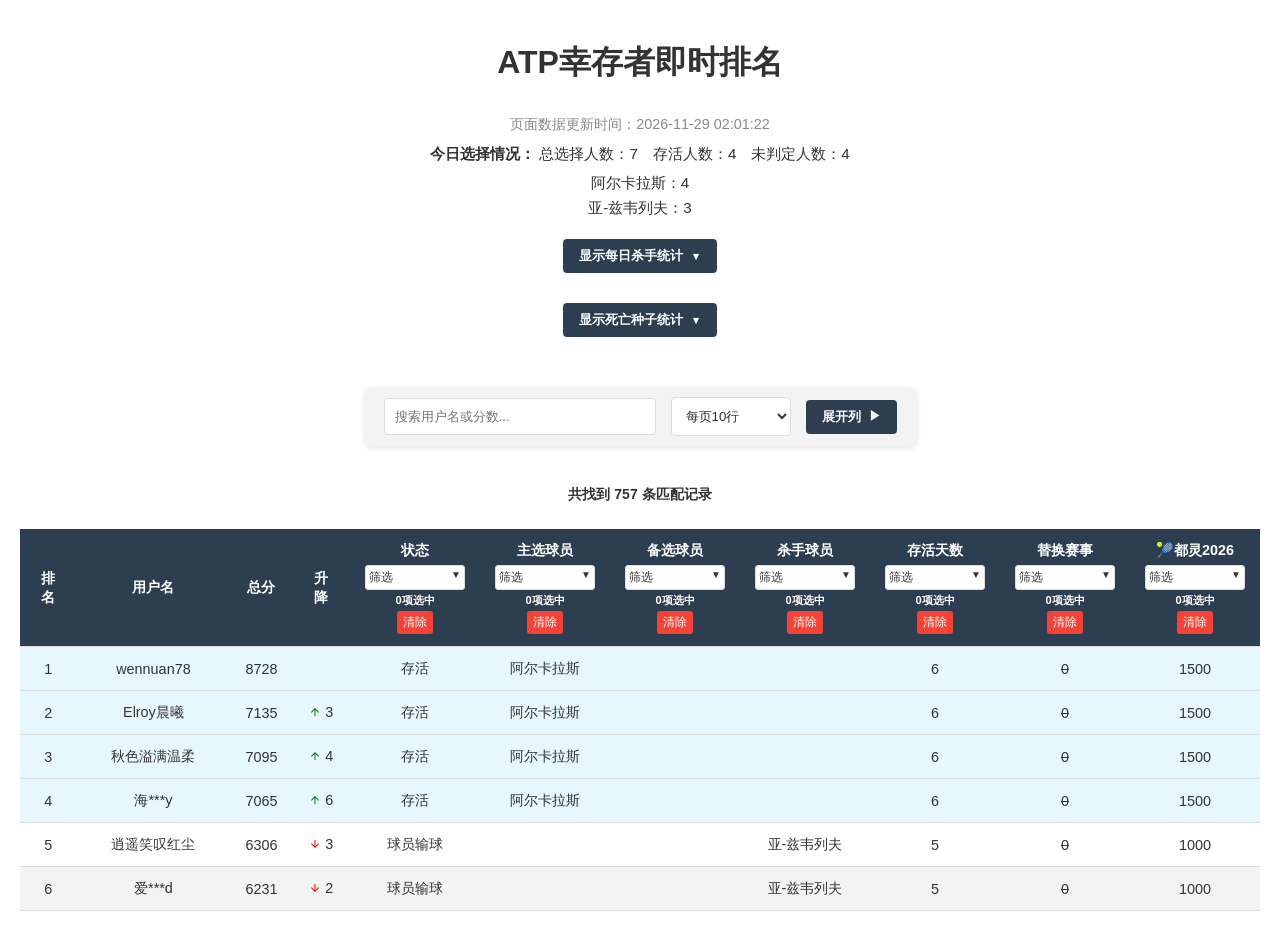
==== commit 2f7b0f4b: "自动更新幸存者排名" ====
--- a/atp_instant_ranking.html
+++ b/atp_instant_ranking.html
@@ -488,7 +488,7 @@
         <div class="container">
             <h1>ATP幸存者即时排名</h1>
             <div style="text-align: center; color: #888; font-size: 0.9em; margin-bottom: 10px;">
-                页面数据更新时间：2026-11-29 01:31:10
+                页面数据更新时间：2026-11-29 02:01:22
             </div>
             <div class="choice-info"><strong>今日选择情况：</strong> 总选择人数：7　存活人数：4　未判定人数：4<ul class="choice-list"><li class="choice-item choice-pending">阿尔卡拉斯：4</li><li class="choice-item choice-pending">亚-兹韦列夫：3</li></ul></div>
             
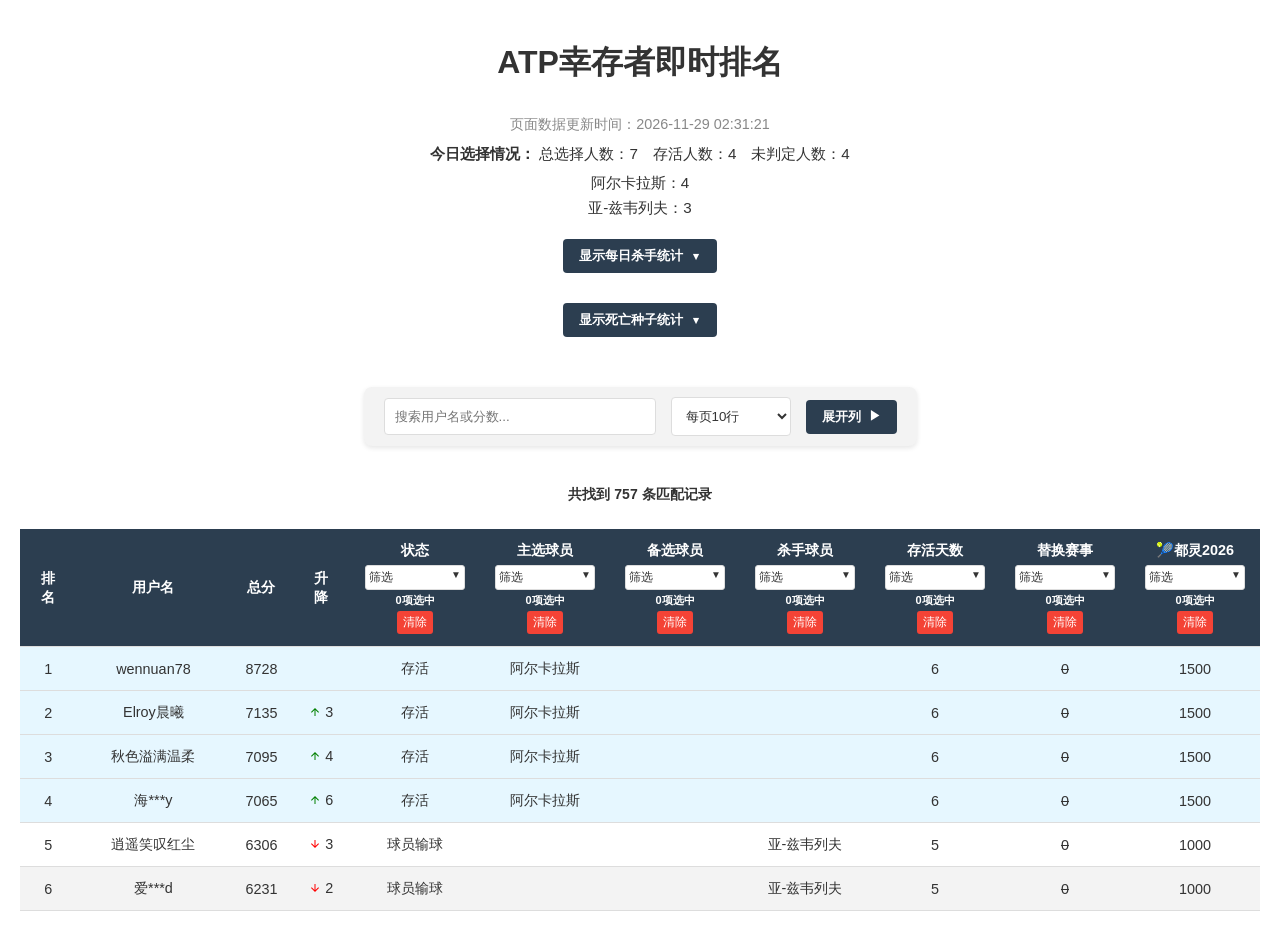
==== commit 8b22093b: "自动更新幸存者排名" ====
--- a/atp_instant_ranking.html
+++ b/atp_instant_ranking.html
@@ -488,7 +488,7 @@
         <div class="container">
             <h1>ATP幸存者即时排名</h1>
             <div style="text-align: center; color: #888; font-size: 0.9em; margin-bottom: 10px;">
-                页面数据更新时间：2026-11-29 02:01:22
+                页面数据更新时间：2026-11-29 02:31:21
             </div>
             <div class="choice-info"><strong>今日选择情况：</strong> 总选择人数：7　存活人数：4　未判定人数：4<ul class="choice-list"><li class="choice-item choice-pending">阿尔卡拉斯：4</li><li class="choice-item choice-pending">亚-兹韦列夫：3</li></ul></div>
             
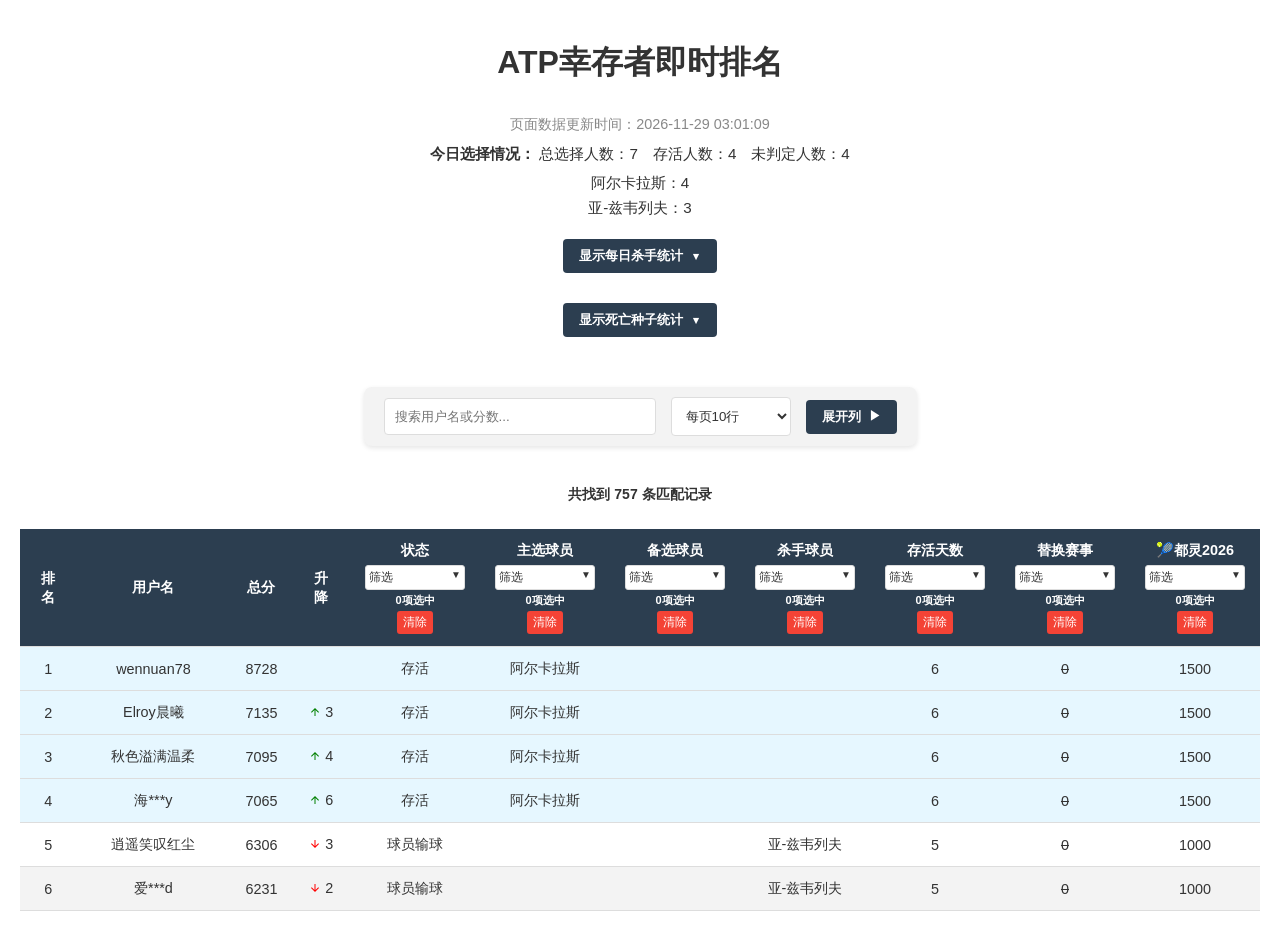
==== commit c94c6d36: "自动更新幸存者排名" ====
--- a/atp_instant_ranking.html
+++ b/atp_instant_ranking.html
@@ -488,7 +488,7 @@
         <div class="container">
             <h1>ATP幸存者即时排名</h1>
             <div style="text-align: center; color: #888; font-size: 0.9em; margin-bottom: 10px;">
-                页面数据更新时间：2026-11-29 02:31:21
+                页面数据更新时间：2026-11-29 03:01:09
             </div>
             <div class="choice-info"><strong>今日选择情况：</strong> 总选择人数：7　存活人数：4　未判定人数：4<ul class="choice-list"><li class="choice-item choice-pending">阿尔卡拉斯：4</li><li class="choice-item choice-pending">亚-兹韦列夫：3</li></ul></div>
             
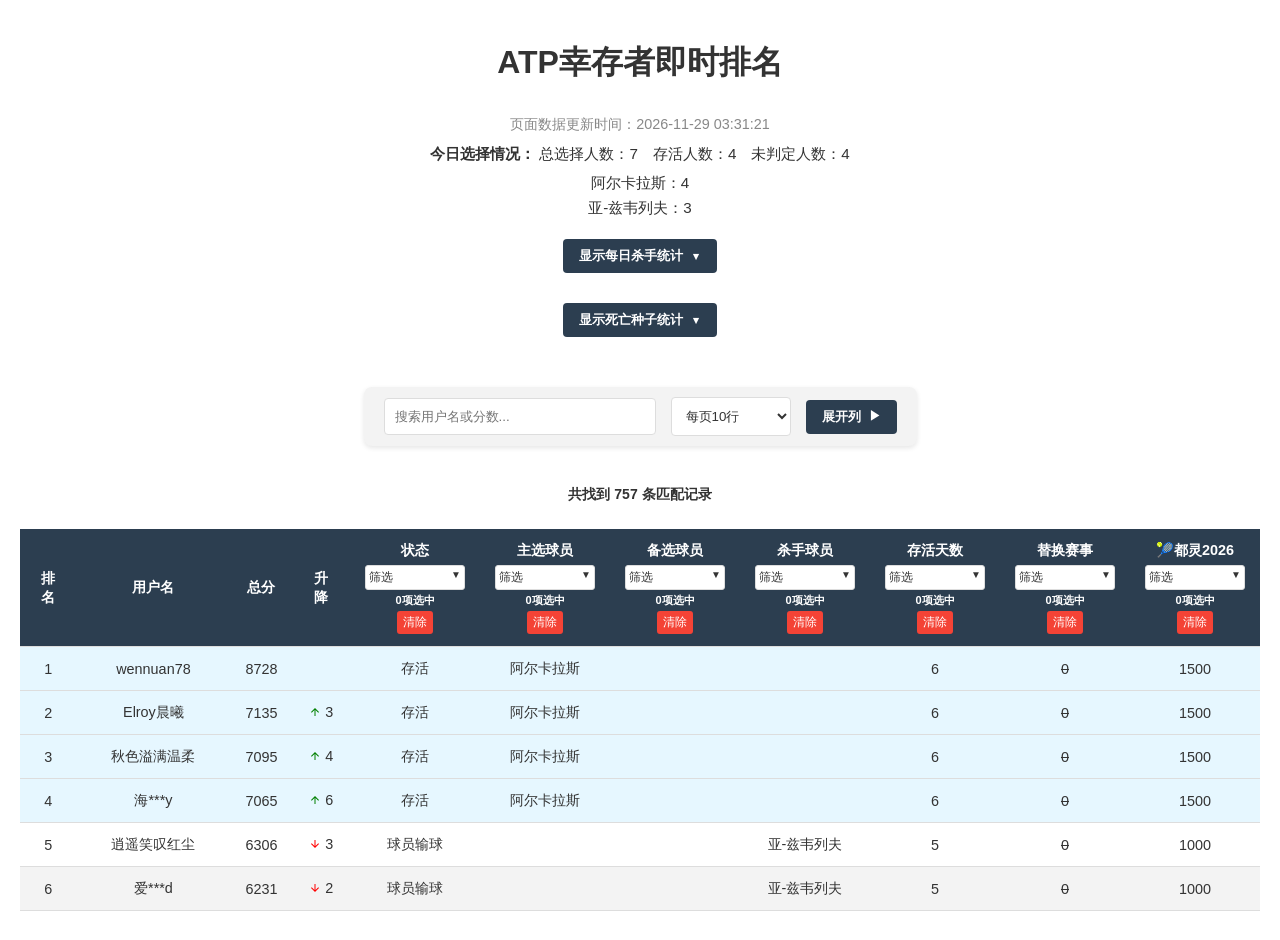
==== commit df52bd38: "自动更新幸存者排名" ====
--- a/atp_instant_ranking.html
+++ b/atp_instant_ranking.html
@@ -488,7 +488,7 @@
         <div class="container">
             <h1>ATP幸存者即时排名</h1>
             <div style="text-align: center; color: #888; font-size: 0.9em; margin-bottom: 10px;">
-                页面数据更新时间：2026-11-29 03:01:09
+                页面数据更新时间：2026-11-29 03:31:21
             </div>
             <div class="choice-info"><strong>今日选择情况：</strong> 总选择人数：7　存活人数：4　未判定人数：4<ul class="choice-list"><li class="choice-item choice-pending">阿尔卡拉斯：4</li><li class="choice-item choice-pending">亚-兹韦列夫：3</li></ul></div>
             
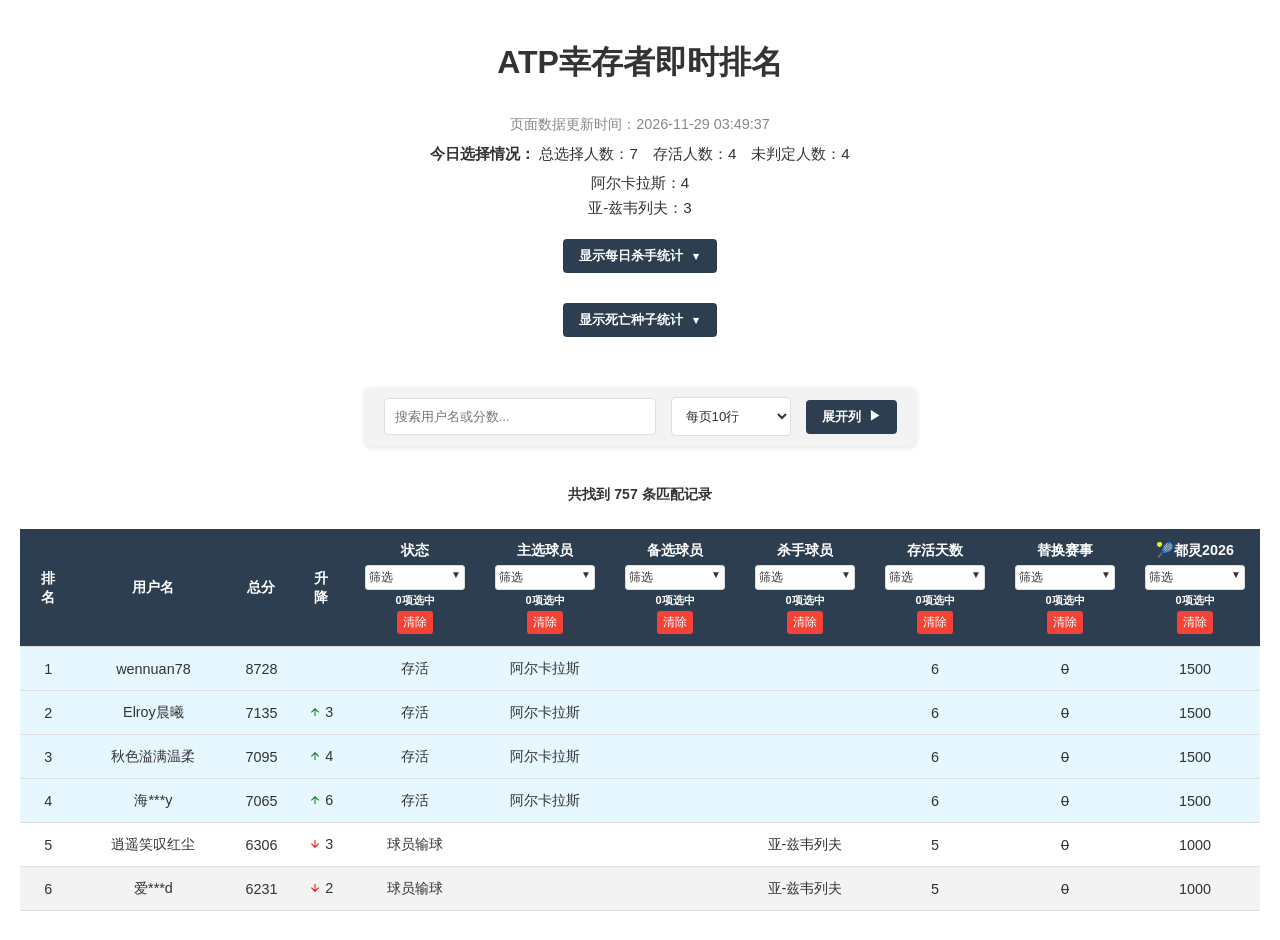
==== commit 9621538c: "自动更新幸存者排名" ====
--- a/atp_instant_ranking.html
+++ b/atp_instant_ranking.html
@@ -488,7 +488,7 @@
         <div class="container">
             <h1>ATP幸存者即时排名</h1>
             <div style="text-align: center; color: #888; font-size: 0.9em; margin-bottom: 10px;">
-                页面数据更新时间：2026-11-29 03:31:21
+                页面数据更新时间：2026-11-29 03:49:37
             </div>
             <div class="choice-info"><strong>今日选择情况：</strong> 总选择人数：7　存活人数：4　未判定人数：4<ul class="choice-list"><li class="choice-item choice-pending">阿尔卡拉斯：4</li><li class="choice-item choice-pending">亚-兹韦列夫：3</li></ul></div>
             
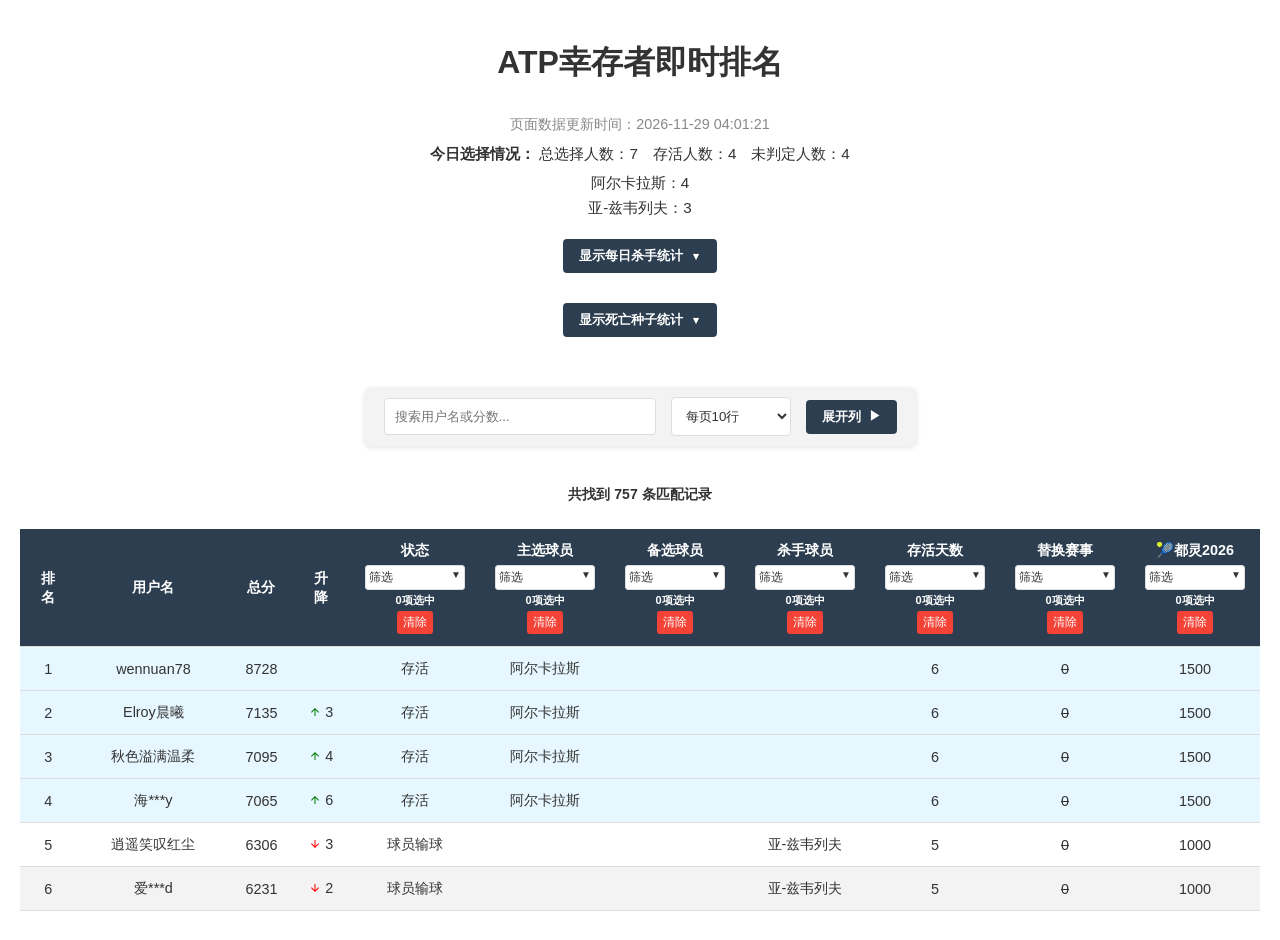
==== commit a14ce116: "自动更新幸存者排名" ====
--- a/atp_instant_ranking.html
+++ b/atp_instant_ranking.html
@@ -488,7 +488,7 @@
         <div class="container">
             <h1>ATP幸存者即时排名</h1>
             <div style="text-align: center; color: #888; font-size: 0.9em; margin-bottom: 10px;">
-                页面数据更新时间：2026-11-29 03:49:37
+                页面数据更新时间：2026-11-29 04:01:21
             </div>
             <div class="choice-info"><strong>今日选择情况：</strong> 总选择人数：7　存活人数：4　未判定人数：4<ul class="choice-list"><li class="choice-item choice-pending">阿尔卡拉斯：4</li><li class="choice-item choice-pending">亚-兹韦列夫：3</li></ul></div>
             
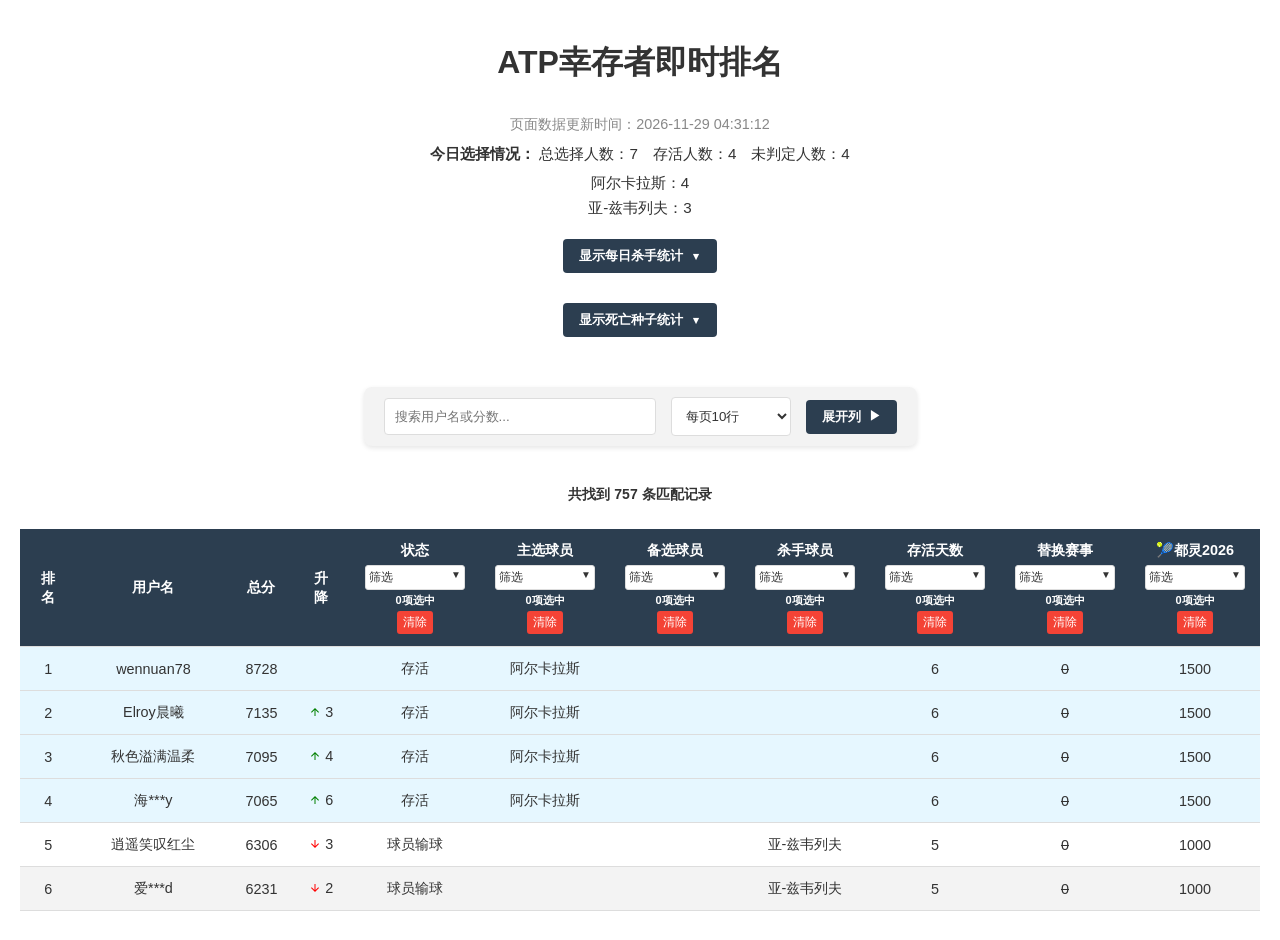
==== commit 9f216553: "自动更新幸存者排名" ====
--- a/atp_instant_ranking.html
+++ b/atp_instant_ranking.html
@@ -488,7 +488,7 @@
         <div class="container">
             <h1>ATP幸存者即时排名</h1>
             <div style="text-align: center; color: #888; font-size: 0.9em; margin-bottom: 10px;">
-                页面数据更新时间：2026-11-29 04:01:21
+                页面数据更新时间：2026-11-29 04:31:12
             </div>
             <div class="choice-info"><strong>今日选择情况：</strong> 总选择人数：7　存活人数：4　未判定人数：4<ul class="choice-list"><li class="choice-item choice-pending">阿尔卡拉斯：4</li><li class="choice-item choice-pending">亚-兹韦列夫：3</li></ul></div>
             
